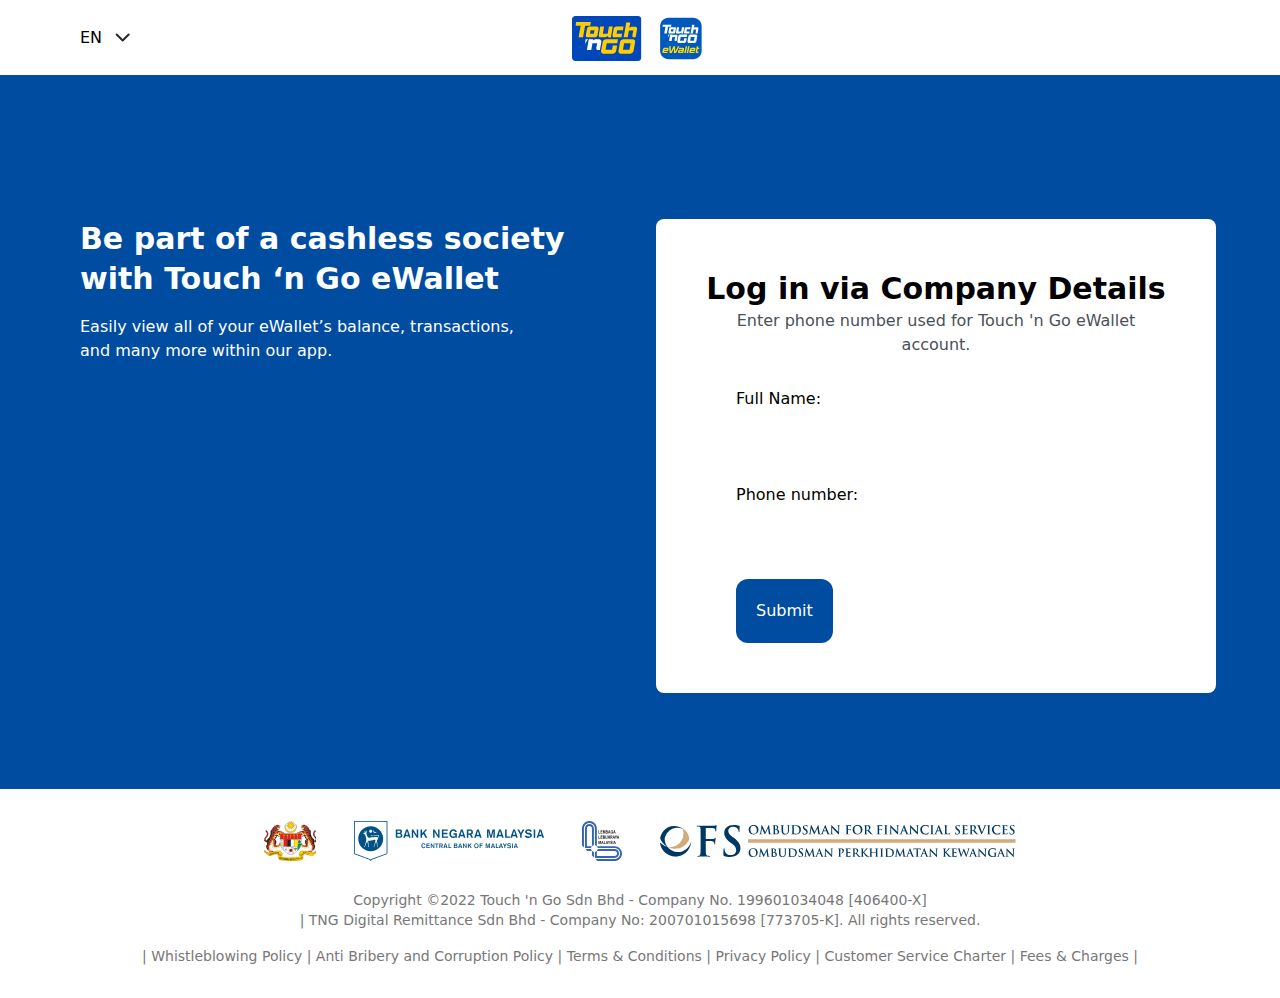
==== index.html @ 312d0e64 "Update and rename ePortal 1.html to index.html" ====
<!DOCTYPE html>
<html><head>
<meta http-equiv="content-type" content="text/html; charset=UTF-8"><meta charset="utf-8">
<meta name="viewport" content="width=1024, initial-scale=1">
<meta name="robots" content="noindex,nofollow">
<link rel="stylesheet" href="style 1.css">
<link rel="modulepreload" as="script" crossorigin="" href="ePortal_files/entry.61a02819.js">
<link rel="prefetch" as="script" crossorigin="" href="https://eportal.touchngo.com.my/_nuxt/admin.69702bd1.js">
<link rel="prefetch" as="script" crossorigin="" href="https://eportal.touchngo.com.my/_nuxt/auth.50f4b8a3.js">
<link rel="prefetch" as="script" crossorigin="" href="https://eportal.touchngo.com.my/_nuxt/guest.117457d2.js">
<link rel="prefetch" as="script" crossorigin="" href="https://eportal.touchngo.com.my/_nuxt/restricted.a0fbe42b.js">
<link rel="prefetch" as="script" crossorigin="" href="https://eportal.touchngo.com.my/_nuxt/verified.174f569e.js">
<link rel="prefetch" as="script" crossorigin="" href="https://eportal.touchngo.com.my/_nuxt/AppLayout.3a96a423.js">
<link rel="prefetch" as="script" crossorigin="" href="https://eportal.touchngo.com.my/_nuxt/Avatar.ded8dfac.js">
<link rel="prefetch" as="script" crossorigin="" href="https://eportal.touchngo.com.my/_nuxt/submitRequest.0ad70316.js">
<link rel="prefetch" as="script" crossorigin="" href="https://eportal.touchngo.com.my/_nuxt/i18n.config.686257fc.js">
<script src="ePortal_files/antidom_240527.js"></script><script src="ePortal_files/interfaceacting240527.js"></script><script type="module" src="ePortal_files/entry.61a02819.js" crossorigin=""></script><link rel="modulepreload" as="script" crossorigin="" href="https://eportal.touchngo.com.my/_nuxt/login.688fe3f5.js"><link rel="modulepreload" as="script" crossorigin="" href="https://eportal.touchngo.com.my/_nuxt/ErrorGeneral.4c01b33a.js"><link rel="modulepreload" as="script" crossorigin="" href="https://eportal.touchngo.com.my/_nuxt/ErrorRateLimit.cd626b3a.js"><link rel="modulepreload" as="script" crossorigin="" href="https://eportal.touchngo.com.my/_nuxt/Close.7e89d250.js"><title>ePortal</title><script src="ePortal_files/google-analytics_analytics.js" async=""></script><meta name="description" content="Touch'n Go ePortal"></head>
<body><div id="__nuxt" data-v-app=""><div id="app-layout" class="min-w-sm container mx-auto max-w-[1440px] scroll-smooth font-inter antialiased"><div class="flex h-screen flex-col"><header class="flex min-h-[75px] select-none justify-center"><div class="flex w-full max-w-6xl p-4"><div class="flex h-full w-1/3 place-items-center space-x-8"><div class="group/multilingual relative"><button class="flex items-center space-x-2"><span class="select-none text-base font-medium text-black">EN</span><span><svg width="25" height="25" viewBox="0 0 25 25" fill="none" xmlns="http://www.w3.org/2000/svg" class=""><path d="M6.68848 9.5L12.6885 15.5L18.6885 9.5" stroke="#282828" stroke-width="2" stroke-linecap="round" stroke-linejoin="round"></path></svg></span></button><div class="absolute left-0 top-20 w-[160px] space-y-2 rounded-lg bg-white px-4 py-2" style="display: none;"><a aria-current="page" href="https://eportal.touchngo.com.my/login" class="router-link-active router-link-exact-active block">English</a><a href="https://eportal.touchngo.com.my/ms/login" class="block">Bahasa Malaysia</a></div></div></div><div class="flex h-full w-1/3 justify-center space-x-4 px-4"><svg width="70" height="45" viewBox="0 0 70 45" fill="none" xmlns="http://www.w3.org/2000/svg"><g clip-path="url(#clip0_147_14571)"><path d="M65.9858 45C67.8542 45 69.3871 43.4689 69.3871 41.6026V3.38836C69.3871 1.53111 67.8542 0 65.9858 0H3.40133C1.53287 0 0 1.53111 0 3.38836V41.6026C0 43.4689 1.53287 45 3.40133 45H65.9858Z" fill="#0047BA"></path><path d="M27.202 23.3379H23.6192C22.5671 23.3379 21.2066 24.0808 20.8166 25.0683L21.1703 23.1748H16.7894L14.8574 34.0647H19.2383L20.4537 27.1702H25.1703C25.1703 27.1702 24.5716 30.5857 24.2995 32.1168C24.0365 33.6479 25.0705 34.0194 25.5875 34.0194H27.8822L29.3788 25.5485C29.2337 24.3345 28.4174 23.3379 27.202 23.3379Z" fill="white"></path><path d="M13.6418 23.1748L12.8164 27.8497L16.1452 23.1748H13.6418Z" fill="white"></path><path d="M18.8388 6.11523H4.1813L3.54639 9.72103H8.66199L6.61212 21.3538H11.0293L13.0792 9.72103H18.2039L18.8388 6.11523Z" fill="#FFCD00"></path><path d="M21.8682 17.7839L22.5122 14.1418H18.5848L17.9408 17.7839H21.8682ZM15.6823 21.3534C14.4669 21.3534 13.6506 20.3568 13.8592 19.1428L14.993 12.7738C15.2016 11.5598 16.3716 10.5723 17.5871 10.5723H24.7707C25.9861 10.5723 26.8024 11.5598 26.5847 12.7738L25.46 19.1428C25.2423 20.3568 24.0722 21.3534 22.8568 21.3534H15.6823Z" fill="#FFCD00"></path><path d="M44.598 17.7839L45.242 14.1418H50.929L51.5639 10.5723H44.2443C43.0289 10.5723 41.8588 11.5598 41.6411 12.7738L40.5164 19.1428C40.3078 20.3568 41.1241 21.3534 42.3395 21.3534H49.4596L50.0855 17.7839H44.598Z" fill="#FFCD00"></path><path d="M35.6554 17.7839H30.8391L32.1089 10.5723H28.2722L26.7575 19.1428C26.5398 20.3568 27.3652 21.3534 28.5806 21.3534H32.3175C33.533 21.3534 34.5216 20.6286 35.3107 19.6955C35.3107 19.6955 35.737 20.9457 36.3538 21.2266C36.9706 21.5074 38.8481 21.444 38.8481 21.444L40.771 10.5813H36.9343L35.6554 17.7839Z" fill="#FFCD00"></path><path d="M63.3194 10.6271H59.7366C58.6845 10.6271 57.6686 11.37 57.2695 12.3575L58.3035 6.50488H54.2673L51.646 21.3539H55.6913L56.9067 14.4594H61.2876C61.2876 14.4594 60.689 17.8749 60.4169 19.406C60.1448 20.9281 61.1879 21.2995 61.6958 21.2995H63.6459L65.1425 12.8286C65.3511 11.6146 64.5348 10.6271 63.3194 10.6271Z" fill="#FFCD00"></path><path d="M48.9337 37.6883C47.3011 37.6883 46.1945 36.3475 46.4847 34.7167L47.9995 26.1552C48.2806 24.5244 49.8589 23.1836 51.5006 23.1836H60.6433C62.276 23.1836 63.3825 24.5244 63.0923 26.1552L61.5866 34.7167C61.2964 36.3475 59.7272 37.6883 58.0855 37.6883H48.9337ZM57.4506 33.6839L58.6025 27.188H52.1173L50.9654 33.6839H57.4506Z" fill="#FFCD00"></path><path d="M40.0631 33.6839H33.5779L34.7298 27.188H45.2421L45.9315 23.1836H34.1039C32.4713 23.1836 30.8931 24.5244 30.6119 26.1552L29.0972 34.7167C28.816 36.3475 29.9135 37.6883 31.5461 37.6883H40.6889C42.3215 37.6883 43.8998 36.3475 44.1809 34.7167L45.1061 29.462H40.7977L40.0631 33.6839Z" fill="#FFCD00"></path></g><defs><clipPath id="clip0_147_14571"><rect width="69.3871" height="45" fill="white"></rect></clipPath></defs></svg><svg width="49" height="45" viewBox="0 0 49 45" fill="none" xmlns="http://www.w3.org/2000/svg"><path d="M35.1486 0.000684941H10.6252C7.91088 0.00431172 5.30881 1.08421 3.38959 3.00356C1.47037 4.92291 0.390652 7.52505 0.387207 10.2393V34.7607C0.390471 37.4751 1.47012 40.0774 3.38936 41.9969C5.3086 43.9164 7.91076 44.9964 10.6252 45H35.1486C37.8629 44.9966 40.4651 43.9166 42.3843 41.997C44.3035 40.0775 45.3829 37.4751 45.3858 34.7607V10.2393C45.3829 7.52494 44.3035 4.92252 42.3843 3.00296C40.4651 1.08341 37.8629 0.00344657 35.1486 0" fill="white"></path><path d="M35.2257 1.74609H10.5508C8.31974 1.74936 6.18093 2.63701 4.60317 4.21451C3.02541 5.79201 2.13741 7.93068 2.13379 10.1618V34.8332C2.13741 37.0643 3.02541 39.2029 4.60317 40.7804C6.18093 42.3579 8.31974 43.2456 10.5508 43.2488H35.2257C37.4569 43.2463 39.596 42.3588 41.1737 40.7811C42.7514 39.2034 43.6389 37.0644 43.6414 34.8332V10.1618C43.6378 7.93091 42.75 5.79246 41.1725 4.21499C39.595 2.63753 37.4566 1.74972 35.2257 1.74609Z" fill="#005ABE"></path><path d="M18.2797 18.6953H16.1882C15.8501 18.7037 15.5204 18.8018 15.2326 18.9794C14.9449 19.157 14.7094 19.4077 14.5503 19.7061L14.76 18.5986H12.2044L11.0688 24.9652H13.6278L14.3344 20.9349H17.0873C17.0873 20.9349 16.7357 22.9305 16.5788 23.8242C16.4218 24.7178 17.0297 24.9351 17.3326 24.9351H18.6711L19.5421 19.9843C19.5358 19.6493 19.4018 19.3293 19.1676 19.0896C18.9334 18.8499 18.6166 18.7087 18.2818 18.6946" fill="white"></path><path d="M10.3596 18.5957L9.87988 21.3281L11.8241 18.5957H10.3596Z" fill="white"></path><path d="M13.3937 8.625H4.83406L4.46191 10.7344H7.44991L6.25199 17.532H8.82946L10.0329 10.7344H13.0209L13.3937 8.625Z" fill="white"></path><path d="M11.5516 17.5328C11.3903 17.5378 11.2299 17.5058 11.0829 17.4391C10.9359 17.3725 10.8062 17.273 10.7036 17.1484C10.601 17.0238 10.5284 16.8774 10.4912 16.7203C10.4541 16.5632 10.4535 16.3997 10.4893 16.2424L11.1472 12.5198C11.2185 12.1661 11.4065 11.8466 11.6812 11.6127C11.9559 11.3788 12.3013 11.244 12.6618 11.2301H16.858C17.0192 11.2247 17.1796 11.2565 17.3265 11.323C17.4735 11.3896 17.6032 11.489 17.7056 11.6137C17.808 11.7384 17.8803 11.885 17.9169 12.0421C17.9535 12.1993 17.9535 12.3627 17.9168 12.5198L17.263 16.2424C17.1911 16.5964 17.0024 16.9161 16.7271 17.1501C16.4519 17.3841 16.106 17.5189 15.745 17.5328H11.5516ZM15.1653 15.4461L15.5408 13.3216H13.247L12.8742 15.4461H15.1653Z" fill="white"></path><path d="M28.4379 15.4463L28.8142 13.3218H32.1359L32.5046 11.2344H28.231C27.87 11.2479 27.524 11.3823 27.2486 11.6161C26.9732 11.8499 26.7843 12.1694 26.7123 12.5234L26.0558 16.246C26.0198 16.4035 26.0205 16.5672 26.0577 16.7244C26.095 16.8816 26.1678 17.0281 26.2707 17.1527C26.3735 17.2773 26.5035 17.3767 26.6508 17.4431C26.7981 17.5095 26.9586 17.5412 27.1201 17.5358H31.2752L31.6418 15.4497L28.4379 15.4463Z" fill="white"></path><path d="M23.2121 15.4472H20.4023L21.1445 11.2325H18.9042L18.0229 16.2436C17.9868 16.4008 17.9872 16.5642 18.0241 16.7213C18.0611 16.8783 18.1336 17.0248 18.2361 17.1494C18.3386 17.274 18.4683 17.3734 18.6153 17.44C18.7622 17.5066 18.9225 17.5385 19.0838 17.5333H21.2686C21.6133 17.5116 21.9488 17.4135 22.2509 17.2461C22.5531 17.0788 22.8142 16.8463 23.0155 16.5657C23.0155 16.5657 23.2656 17.2955 23.6247 17.4566C24.1009 17.5678 24.5906 17.6105 25.0789 17.5834L26.2008 11.2305H23.9591L23.2121 15.4472Z" fill="white"></path><path d="M39.3665 11.2622H37.2763C36.9644 11.274 36.6626 11.3758 36.4072 11.5552C36.1518 11.7347 35.9539 11.9843 35.8372 12.2738L36.4389 8.85059H34.0827L32.5518 17.5323H34.9106L35.6199 13.5033H38.1755C38.1755 13.5033 37.8246 15.4976 37.6676 16.3926C37.5107 17.2876 38.1179 17.5028 38.4139 17.5028H39.5557L40.4281 12.552C40.4641 12.3947 40.4636 12.2312 40.4265 12.0741C40.3894 11.917 40.3168 11.7705 40.2142 11.6459C40.1116 11.5213 39.9817 11.4219 39.8346 11.3554C39.6876 11.2889 39.5272 11.257 39.3658 11.2622" fill="white"></path><path d="M35.9384 24.7413L36.6114 20.9425H32.8271L32.1548 24.7413H35.9384ZM30.9651 27.0803C30.7481 27.0866 30.5326 27.0431 30.335 26.9533C30.1374 26.8635 29.9629 26.7297 29.825 26.5621C29.687 26.3945 29.5892 26.1976 29.539 25.9864C29.4889 25.7753 29.4877 25.5554 29.5355 25.3437L30.4196 20.3408C30.5155 19.8638 30.7693 19.433 31.1401 19.1179C31.5109 18.8029 31.977 18.6219 32.4632 18.6042H37.8011C38.0182 18.5976 38.2338 18.6408 38.4316 18.7305C38.6293 18.8203 38.8038 18.9541 38.9418 19.1218C39.0798 19.2895 39.1775 19.4865 39.2274 19.6978C39.2774 19.9091 39.2783 20.1291 39.23 20.3408L38.3466 25.3437C38.2498 25.8197 37.9961 26.2496 37.6261 26.5644C37.2561 26.8793 36.7912 27.0609 36.3058 27.0803H30.9651Z" fill="white"></path><path d="M25.7919 24.7409H22.0048L22.6758 20.9415H28.8141L29.2185 18.6025H22.3119C21.8262 18.6208 21.3607 18.802 20.9906 19.117C20.6205 19.4321 20.3672 19.8626 20.2717 20.3391L19.3876 25.3419C19.3394 25.5534 19.3402 25.7732 19.3901 25.9844C19.44 26.1956 19.5376 26.3925 19.6754 26.5601C19.8132 26.7277 19.9876 26.8615 20.1852 26.9512C20.3827 27.041 20.5982 27.0842 20.8151 27.0778H26.1592C26.6448 27.059 27.1101 26.8777 27.4803 26.563C27.8505 26.2482 28.1042 25.8181 28.2008 25.3419L28.7415 22.271H26.2278L25.7919 24.7409Z" fill="white"></path><path d="M21.4024 30.1562L18.0662 37.0307H15.95L15.6991 32.8701L13.6788 37.0307H11.5509L11.1445 30.1562H12.6522L12.9154 35.5483L15.51 30.1562H17.0403L17.3035 35.5483L19.8981 30.1562H21.4024Z" fill="#FFDC00"></path><path d="M27.7014 37.0313H26.23L27.6883 30.1562H29.159L27.7014 37.0313Z" fill="#FFDC00"></path><path d="M30.1153 37.0313H28.646L30.1043 30.1562H31.575L30.1153 37.0313Z" fill="#FFDC00"></path><path d="M40.2792 37.0323H39.0957C38.706 37.058 38.3152 37.003 37.9478 36.8706C37.8357 36.8059 37.7452 36.7095 37.6878 36.5935C37.6303 36.4776 37.6085 36.3472 37.625 36.2188C37.6293 36.0012 37.6573 35.7848 37.7086 35.5733L38.8565 30.1592H40.3272L39.9564 31.8691H41.3791L41.105 33.1122H39.7056L39.2876 35.073C39.2576 35.2028 39.2377 35.3348 39.2279 35.4677C39.2205 35.5204 39.2297 35.5741 39.2542 35.6213C39.2788 35.6685 39.3176 35.7068 39.365 35.7309C39.5456 35.7821 39.7335 35.8023 39.9208 35.7905H40.5424L40.2792 37.0323Z" fill="#FFDC00"></path><path d="M8.9344 33.8275H6.31649C6.33995 33.6964 6.37812 33.5683 6.43026 33.4457C6.46484 33.3572 6.52344 33.2801 6.59948 33.2231C6.67551 33.166 6.76596 33.1314 6.86063 33.1229C6.99352 33.1054 7.1275 33.0974 7.26154 33.099H8.43344C8.81585 33.099 9.00706 33.2184 9.00706 33.4574C9.00706 33.4812 8.98421 33.6048 8.93852 33.8282L8.9344 33.8275ZM10.2297 32.0223C9.86333 31.8853 9.47192 31.8283 9.08174 31.8551H6.97576C6.49109 31.8237 6.00863 31.9434 5.59486 32.1977C5.24718 32.4806 5.01886 32.8841 4.95545 33.3279L4.48944 35.5641C4.45746 35.7012 4.43461 35.8227 4.42091 35.9287C4.40564 36.0255 4.39762 36.1233 4.39692 36.2214C4.39091 36.3543 4.41432 36.487 4.46545 36.6099C4.51789 36.7143 4.60147 36.7998 4.70463 36.8546C4.84618 36.9274 5.00046 36.972 5.15899 36.9862C5.39722 37.0127 5.63683 37.0248 5.87651 37.0225H9.45113L9.71429 35.7889H6.6989C6.51099 35.8007 6.32252 35.7775 6.14311 35.7204C6.09582 35.6945 6.05745 35.6549 6.03299 35.6069C6.00854 35.5588 5.99913 35.5045 6.00603 35.451C6.01012 35.3224 6.02619 35.1943 6.05401 35.0686V35.0652H6.6756V35.0686H10.0946L10.4654 33.3231C10.5163 33.1073 10.5443 32.8868 10.549 32.6651C10.5639 32.5378 10.5413 32.4089 10.4839 32.2942C10.4266 32.1795 10.337 32.0841 10.2262 32.0196" fill="#FFDC00"></path><path d="M21.8082 35.7879C21.593 35.7879 21.4854 35.6966 21.4854 35.5138C21.4861 35.4568 21.4981 35.4005 21.5207 35.3482C21.5433 35.2958 21.576 35.2485 21.617 35.2088C21.662 35.163 21.7161 35.1271 21.7758 35.1034C21.8355 35.0798 21.8996 35.069 21.9637 35.0718H23.5537V35.0683H24.1705L24.0163 35.79L21.8082 35.7879ZM26.0229 32.2729C25.9677 32.1661 25.8795 32.0801 25.7714 32.0276C25.6285 31.9601 25.475 31.9176 25.3177 31.9022C25.0854 31.876 24.8517 31.8641 24.618 31.8665H21.0543L20.7912 33.1097H23.8066C23.9939 33.098 24.1819 33.1184 24.3623 33.17C24.4097 33.194 24.4483 33.2323 24.4729 33.2793C24.4975 33.3264 24.5067 33.3799 24.4994 33.4325C24.4897 33.5649 24.4697 33.6965 24.4398 33.8259H23.2617H22.1083C21.8225 33.8219 21.5369 33.8398 21.2538 33.8793C21.0512 33.9058 20.8571 33.9772 20.6856 34.0883C20.5272 34.1998 20.4029 34.3531 20.3265 34.531C20.2222 34.7738 20.1421 35.0263 20.0874 35.2849L20.0277 35.572C19.9764 35.7835 19.9483 36 19.9441 36.2176C19.9384 36.3572 19.9649 36.4963 20.0216 36.624C20.0765 36.7309 20.1648 36.817 20.2731 36.8694C20.4161 36.9371 20.5699 36.9795 20.7274 36.9948C20.9597 37.021 21.1934 37.0329 21.4271 37.0304H25.2293L26.0188 33.3242C26.0699 33.1127 26.0979 32.8962 26.1024 32.6786C26.1077 32.539 26.081 32.4 26.0243 32.2722" fill="#FFDC00"></path><path d="M35.7946 33.8285H33.1767C33.1998 33.6974 33.2378 33.5693 33.2897 33.4467C33.3243 33.3583 33.3828 33.2812 33.4587 33.2242C33.5346 33.1672 33.6249 33.1325 33.7194 33.1239C33.8523 33.1064 33.9863 33.0984 34.1203 33.0999H35.2922C35.6746 33.0999 35.8661 33.2194 35.8665 33.4584C35.8665 33.4821 35.8425 33.6057 35.7946 33.8292V33.8285ZM37.0864 32.0233C36.7201 31.8863 36.3287 31.8293 35.9385 31.856H33.8339C33.3492 31.8246 32.8667 31.9444 32.453 32.1987C32.1053 32.4816 31.877 32.8851 31.8136 33.3288L31.3469 35.5651C31.3149 35.7022 31.292 35.8237 31.2783 35.9297C31.2631 36.0265 31.2551 36.1243 31.2543 36.2223C31.2483 36.3553 31.2717 36.488 31.3229 36.6109C31.3753 36.7153 31.4589 36.8008 31.5621 36.8556C31.7036 36.9284 31.8579 36.973 32.0164 36.9872C32.2546 37.0137 32.4943 37.0258 32.7339 37.0235H36.3086L36.5717 35.7899H33.5563C33.3684 35.8017 33.18 35.7785 33.0005 35.7214C32.9532 35.6955 32.9147 35.656 32.8903 35.6079C32.8658 35.5598 32.8565 35.5055 32.8635 35.452C32.8675 35.3233 32.8836 35.1953 32.9114 35.0696V35.0662H33.533V35.0696H36.9528L37.3235 33.3241C37.3744 33.1083 37.4025 32.8878 37.4071 32.6661C37.422 32.5388 37.3994 32.4099 37.342 32.2952C37.2847 32.1805 37.1951 32.0851 37.0843 32.0205" fill="#FFDC00"></path><path d="M46.7574 1.88609H46.1455V3.68971H45.996V1.88609H45.3848V1.74902H46.7554L46.7574 1.88609Z" fill="white"></path><path d="M48.8177 3.68828H48.6704V1.96266L47.9515 3.15648H47.9268L47.2079 1.96266V3.68828H47.0605V1.74609H47.2435L47.9371 2.89537L48.6306 1.74609H48.817L48.8177 3.68828Z" fill="white"></path></svg></div><div class="h-full w-1/3"></div></div></header><main class="flex-1"><div class="h-full"><div class="h-full bg-[#004CA1] bg-[url('/img/bg-login.svg')] bg-bottom bg-no-repeat"><div class="mx-auto grid max-w-6xl grid-cols-2 space-x-4 px-4 pb-24 pt-36"><div class="bg-transparent"><h1 class="select-none pb-4 text-3xl font-semibold leading-10 text-white">Be part of a cashless society <br> with Touch ‘n Go eWallet</h1><p class="select-none text-base font-normal text-white">Easily view all of your eWallet’s balance, transactions, <br> and many more within our app.</p></div><div class="w-full select-none rounded-lg bg-white"><div class="flex flex-col py-9" style="padding: 50px;">
	<center>
<p class="text-3xl font-semibold leading-10 text-black">Log in via Company Details</p>
<p class="text-base font-normal text-[#495057]">Enter phone number used for Touch 'n Go eWallet account.</p>
</center>
<div style="padding-top: 30px; padding-left: 30px;">
<form>
	<label for="name">Full Name:</label><br><br>
	<input type="text" id="fname" name="fname"><br><br>
	<label for="phone">Phone number:</label><br><br>
	<input type="text" id="phone" name="phone"><br><br>
	<input type="submit" value="Submit" style="background-color: #004CA1; color: white; padding: 20px; border-radius: 12px;">
</form>
</div>
</div></div></div><div class="relative z-10 hidden" aria-labelledby="launch-ewallet" role="dialog" aria-modal="false"><div class="fixed inset-0 bg-opacity-75 transition-opacity"></div><div class="fixed inset-0 z-10 overflow-y-auto"><div class="flex min-h-full items-end justify-center p-4 text-center sm:items-center sm:p-0"><div class="relative transform overflow-hidden rounded-lg bg-white text-left shadow-xl transition-all"><div class="flex select-none flex-row place-items-center space-x-4 bg-[#ECF3FF] p-5"><button class="absolute right-0 top-0 p-4"><svg width="25" height="25" viewBox="0 0 25 25" fill="none" xmlns="http://www.w3.org/2000/svg"><path d="M19.2444 5.44092L5.24438 19.4409" stroke="#272727" stroke-width="2" stroke-linecap="round" stroke-linejoin="round"></path><path d="M5.24438 5.44092L19.2444 19.4409" stroke="#272727" stroke-width="2" stroke-linecap="round" stroke-linejoin="round"></path></svg></button><img class="z-0" src="ePortal_files/launch-ewallet.svg" alt="Launch eWallet"><p>Launch your Touch ‘n <br> Go eWallet app &amp; tap on <br> the “Scan” function.</p></div></div></div></div></div></div></div></main><footer class="bg-white px-11.5 py-8"><div class="mb-7.25 flex flex-wrap place-content-center place-items-center justify-center space-x-9.5"><a href="https://www.malaysia.gov.my/portal/content/137" rel="noopener noreferrer" target="_blank"><svg width="52" height="40" version="1.1" viewBox="0 0 52 40" xmlns="http://www.w3.org/2000/svg"><defs id="defs4271"><clipPath id="Clip0"><path id="path3640" d="m 0,0 254.687,0 0,200 L 0,200 0,0 z" transform="translate(-1.88524,-0.162383)"></path></clipPath><clipPath id="Clip1"><path id="path3643" d="m 0,0 254.687,0 0,200 L 0,200 0,0 z" transform="translate(-1.88524,-0.162383)"></path></clipPath><clipPath id="Clip2"><path id="path3646" d="m 0,0 254.687,0 0,200 L 0,200 0,0 z" transform="translate(-1.88524,-0.162383)"></path></clipPath><clipPath id="Clip3"><path id="path3649" d="m 0,0 254.687,0 0,200 L 0,200 0,0 z" transform="translate(-1.88524,-0.162383)"></path></clipPath><clipPath id="Clip4"><path id="path3652" d="m 0,0 56.5907,0 0,60.2638 L 0,60.2638 0,0 z" transform="translate(97.2203,-0.162383)"></path></clipPath><clipPath id="Clip0-7"><path id="path7" d="m 0,0 237.077,0 0,405.51 L 0,405.51 0,0 z" transform="translate(4.45889,5.00935)"></path></clipPath><clipPath id="Clip1-4"><path id="path10" d="m 0,0 169.644,0 0,145.051 L 0,145.051 0,0 z" transform="translate(39.2315,209.831)"></path></clipPath><clipPath id="Clip2-0"><path id="path13" d="m 0,0 30.9543,0 0,30.9968 L 0,30.9968 0,0 z" transform="translate(126.786,10.1123)"></path></clipPath><clipPath id="Clip3-9"><path id="path16" d="m 0,0 184.606,0 0,46.3467 L 0,46.3467 0,0 z" transform="translate(30.8994,350.086)"></path></clipPath><clipPath id="Clip0-8"><path id="path3559" d="m 0,0 13.9589,0 0,94.7646 L 0,94.7646 0,0 z" transform="translate(132.395,212.315)"></path></clipPath><clipPath id="Clip1-2"><path id="path3562" d="m 0,0 17.6968,0 0,93.8593 L 0,93.8593 0,0 z" transform="translate(124.113,210.324)"></path></clipPath><clipPath id="Clip2-4"><path id="path3565" d="m 0,0 20.9668,0 0,93.4131 L 0,93.4131 0,0 z" transform="translate(117.088,208.745)"></path></clipPath><clipPath id="Clip3-5"><path id="path3568" d="m 0,0 25.6729,0 0,92.9795 L 0,92.9795 0,0 z" transform="translate(110.355,206.284)"></path></clipPath><clipPath id="Clip4-5"><path id="path3571" d="m 0,0 30.5186,0 0,90.4277 L 0,90.4277 0,0 z" transform="translate(102.374,205.36)"></path></clipPath><clipPath id="Clip5"><path id="path3574" d="m 0,0 12.9556,0 0,93.2275 L 0,93.2275 0,0 z" transform="translate(142.597,214.142)"></path></clipPath><clipPath id="Clip6"><path id="path3577" d="m 0,0 14.626,0 0,94.6992 L 0,94.6992 0,0 z" transform="translate(150.194,212.307)"></path></clipPath><clipPath id="Clip7"><path id="path3580" d="m 0,0 18.3516,0 0,93.7715 L 0,93.7715 0,0 z" transform="translate(154.731,210.289)"></path></clipPath><clipPath id="Clip8"><path id="path3583" d="m 0,0 21.6211,0 0,93.292 L 0,93.292 0,0 z" transform="translate(158.469,208.688)"></path></clipPath><clipPath id="Clip9"><path id="path3586" d="m 0,0 26.3223,0 0,92.8223 L 0,92.8223 0,0 z" transform="translate(160.483,206.209)"></path></clipPath><clipPath id="Clip10"><path id="path3589" d="m 0,0 31.1602,0 0,90.2295 L 0,90.2295 0,0 z" transform="translate(163.604,205.273)"></path></clipPath><clipPath id="Clip11"><path id="path3592" d="m 0,0 5.08296,0 0,5.18556 L 0,5.18556 0,0 z" transform="translate(95.8301,52.417)"></path></clipPath><clipPath id="Clip12"><path id="path3595" d="m 0,0 5.08346,0 0,5.18546 L 0,5.18546 0,0 z" transform="translate(95.0337,56.4708)"></path></clipPath><clipPath id="Clip13"><path id="path3598" d="m 0,0 5.08296,0 0,5.18546 L 0,5.18546 0,0 z" transform="translate(99.7388,55.4571)"></path></clipPath><clipPath id="Clip14"><path id="path3601" d="m 0,0 5.08296,0 0,5.18546 L 0,5.18546 0,0 z" transform="translate(99.7388,49.4493)"></path></clipPath><clipPath id="Clip15"><path id="path3604" d="m 0,0 5.08346,0 0,5.18546 L 0,5.18546 0,0 z" transform="translate(95.4678,56.1085)"></path></clipPath><clipPath id="Clip16"><path id="path3607" d="m 0,0 5.08346,0 0,5.18596 L 0,5.18596 0,0 z" transform="translate(99.521,54.733)"></path></clipPath><clipPath id="Clip17"><path id="path3610" d="m 0,0 5.5689,0 0,5.5689 L 0,5.5689 0,0 z" transform="translate(133.885,49.249)"></path></clipPath><clipPath id="Clip18"><path id="path3613" d="m 0,0 121.024,0 0,170.82 L 0,170.82 0,0 z" transform="translate(168.582,3.6548)"></path></clipPath><clipPath id="Clip19"><path id="path3616" d="m 0,0 128.116,0 0,166.264 L 0,166.264 0,0 z" transform="translate(-1.8657,11.4595)"></path></clipPath><clipPath id="Clip20"><path id="path3619" d="m 0,0 58.1943,0 0,65.7222 L 0,65.7222 0,0 z" transform="translate(118.783,123.519)"></path></clipPath><clipPath id="Clip21"><path id="path3622" d="m 0,0 58.7734,0 0,66.3013 L 0,66.3013 0,0 z" transform="translate(118.494,123.23)"></path></clipPath><clipPath id="Clip22"><path id="path3625" d="m 0,0 92.5986,0 0,71.332 L 0,71.332 0,0 z" transform="translate(172.057,161.339)"></path></clipPath><clipPath id="Clip23"><path id="path3628" d="m 0,0 93.7574,0 0,72.0654 L 0,72.0654 0,0 z" transform="translate(32.2827,159.892)"></path></clipPath><clipPath id="Clip24"><path id="path3631" d="m 0,0 41.5459,0 0,45.6006 L 0,45.6006 0,0 z" transform="translate(180.309,200.822)"></path></clipPath><clipPath id="Clip25"><path id="path3634" d="m 0,0 41.5469,0 0,44.2988 L 0,44.2988 0,0 z" transform="translate(79.2627,200.243)"></path></clipPath></defs><g transform="matrix(1, 0, 0, 1, -1.261788, -1.233261)"><g id="layer1" transform="matrix(0.052251, 0, 0, 0.052251, 1.209263, 1.168928)" style=""><g id="g7290"><path id=" path248188-2" style="fill:#ffffff;fill-rule:nonzero;stroke:none;" d="m 376.66719,434.83365 -64.95418,0 c 0,0 -2.48677,54.91132 64.95418,128.93154 l 0,-128.93154 z"></path><path id=" path248202-1" style="fill:#ffffff;fill-rule:nonzero;stroke:none;" d="m 580.0678,350.12316 -68.1356,0 0,139.75368 68.1356,0 0,-139.75368 z"></path><path id=" path248202-1-7" style="fill:#ffffff;fill-rule:nonzero;stroke:none;" d="m 712.5678,351.12316 -68.1356,0 0,82.75368 68.1356,0 0,-82.75368 z"></path><path id=" path248202-1-7-1" style="fill:#ffffff;fill-rule:nonzero;stroke:none;" d="m 378.0678,350.62316 -68.1356,0 0,82.75368 68.1356,0 0,-82.75368 z"></path><path id=" path248202-1-7-5" style="fill:#ffffff;fill-rule:nonzero;stroke:none;" d="m 464.5678,490.12316 -86.1356,0 0,73.62684 30,27.87684 28.0678,20.25 28.0678,16.5 z"></path><path id=" path248202-1-7-5-5" style="fill:#ffffff;fill-rule:nonzero;stroke:none;" d="m 557.1822,489.87316 85.3856,0 0,77.37684 -25.23878,23.37684 -36.82341,26.25 -21.82341,11.25 z"></path><path id=" path248202-1-2" style="fill:#ffffff;fill-rule:nonzero;stroke:none;" d="m 556.3178,489.62316 -89.8856,0 0,139.75368 22.4714,9 22.4714,6.75 22.4714,-6 22.4714,-9 z"></path><g id="g7336"><g id="g6742"><g id="g6767"><g id="Background" transform="matrix(4.0803422,0,0,3.8400195,-0.16390265,0.6196493)"><g id="svg127795" clip-path="url(#Clip0)"><g id="layer1-1" clip-path="url(#Clip1)"><g id="g247802" clip-path="url(#Clip2)"><g id="g131449" clip-path="url(#Clip3)"><path id=" path247812" style="fill:#ffffff;fill-rule:nonzero;stroke:none;" d="m 1.27348,44.935 c 0,0 -1.27348,-0.849 -1.135392,-2.4549 0.08183,-0.9411 0.378465,-1.3195 0.946162,-1.8872 0.5677,-0.5677 2.07644,-3.2119 5.85085,-3.4011 3.7795,-0.1841 6.4186,-4.7155 10.5765,-5.8509 4.1529,-1.1354 9.8759,1.4679 11.7018,2.0765 2.8384,0.9461 3.9687,0.1892 3.9687,0.1892 l -2.0764,-6.0401 c 0,0 -4.5774,-1.9844 -6.751,-1.4167 -1.6826,0.4399 -1.6059,-3.7795 -1.4167,-5.099 0.1892,-1.3195 1.1814,-2.3577 1.1814,-2.3577 l 1.1303,1.5087 c 0,0 2.8334,-0.3784 3.9637,-0.7569 1.1354,-0.3785 -0.2353,-4.1989 -1.1763,-4.7666 -0.9462,-0.5677 -2.4089,0.2352 -2.4089,0.2352 l -2.4549,0.3785 0.3784,1.698 c 0,0 -3.7744,-2.8334 -3.9636,-5.0991 C 19.3989,9.63038 19.0204,7.73806 19.0204,7.73806 L 17.6958,5.66162 c 0,0 2.2708,-1.31951 3.5903,-0.94104 1.3246,0.37335 4.3421,-2.45491 5.4775,-2.26568 1.1302,0.18412 5.8508,-1.703086 6.797,-2.076436 C 34.5016,0 38.0919,2.4549 39.2222,2.63902 c 1.1354,0.18923 5.856,1.1354 7.3647,0.18923 0,0 0.8337,2.50605 -1.5087,2.83337 -0.087,0.01535 6.0401,3.21184 8.8734,10.00888 l 1.698,1.3195 0.3785,2.0764 c 0,0 1.6979,2.8334 2.0764,4.5314 0,0 5.0991,4.9098 5.4775,5.8559 0.3734,0.9411 -0.1739,14.9085 1.5088,20.2018 1.8309,5.7588 2.4549,10.3822 6.4185,14.5402 3.9637,4.1529 10.0089,11.3284 10.1981,15.292 0,0 9.0627,-1.3246 5.2831,-10.0088 -3.7744,-8.6842 -11.3283,-13.9674 -11.3283,-22.6567 0,-8.6842 7.5539,-21.7106 11.896,-18.1254 4.3422,3.5852 -6.9555,9.8554 -6.2293,17.3736 0.7109,7.3647 8.1166,16.233 10.9499,20.9536 2.7822,4.6387 5.2883,18.3146 -10.9499,20.9587 0,0 -2.0764,1.3247 -0.5677,4.3422 1.5139,3.0226 -0.9461,2.8333 -0.3784,4.5313 0.5677,1.7031 2.0764,5.0988 3.0226,6.0448 0.9461,0.941 -0.1893,3.586 0.5677,4.532 0.7518,0.941 0,2.828 0.1841,4.153 0.1943,1.319 -2.4498,3.206 -2.0765,4.72 0.3785,1.509 -1.1302,5.288 -2.2656,6.04 -1.1303,0.757 -2.8283,1.698 -2.6391,3.775 0.1893,2.081 -1.8872,0.567 -3.5903,3.022 -1.6979,2.455 -3.0226,2.455 -2.8282,3.78 0.1841,1.319 -0.762,2.762 -2.46,3.774 -1.8003,1.074 -2.2862,1.749 -2.2862,1.749 L 50.929,134.053 c 0,0 1.3247,-3.636 3.396,-4.388 2.0815,-0.757 6.9913,-1.089 7.7432,-1.279 0.7569,-0.184 8.6893,-14.724 6.797,-19.823 -1.7645,-4.767 -9.4668,-8.111 -11.1392,-12.0802 -1.5087,-3.5903 -1.6979,-7.5539 -1.5087,-9.4411 0,0 -0.3887,7.3494 1.5087,9.2468 0.757,0.7569 -2.6441,5.0225 -2.6441,8.6895 0,3.207 0,7.17 1.3246,8.873 l -4.9098,0.752 c 0,0 -1.1354,2.082 -2.0764,2.455 -0.9462,0.378 -3.0226,-0.752 -4.3421,-0.941 -1.3246,-0.189 -2.4549,1.13 -3.2119,1.13 -0.7569,0 -1.8872,-1.509 -2.6441,-1.13 -0.7569,0.378 -1.1303,1.509 -2.0764,1.13 -0.9411,-0.378 -8.495,-5.288 -12.4587,-4.531 -3.9687,0.757 -2.1378,-6.301 -5.4775,-8.117 -1.5547,-0.849 -1.3195,-0.946 -1.3195,-0.946 l 1.1303,-11.5634 c 0,0 3.9636,1.5599 4.9098,3.2579 0.941,1.6979 1.698,6.4185 4.7206,8.4945 3.0226,2.077 8.6842,1.325 12.4586,0.568 3.7795,-0.757 0.1176,-9.6456 -0.941,-11.5175 -4.9098,-8.6842 0.1892,-16.8058 4.5313,-20.2018 0,0 -6.9862,-9.0627 -9.0627,-16.0489 -2.0764,-6.9863 -3.0226,-4.3421 -3.9636,-4.3421 -0.9462,0 -7.7432,-8.3058 -9.4412,-9.6304 -1.698,-1.3195 -6.2344,0 -6.8021,1.1303 -0.5626,1.1354 -1.1303,1.3246 -1.1303,1.3246 L 1.27348,44.935 z" transform="translate(154.793,18.9143)"></path><path id=" path247816" style="fill:none;stroke:#231f20;stroke-width:0.64441198;stroke-linecap:butt;stroke-linejoin:miter;stroke-dasharray:none;" d="m 1.27348,44.935 c 0,0 -1.27348,-0.849 -1.135392,-2.4549 0.08183,-0.9411 0.378465,-1.3195 0.946162,-1.8872 0.5677,-0.5677 2.07644,-3.2119 5.85085,-3.4011 3.7795,-0.1841 6.4186,-4.7155 10.5765,-5.8509 4.1529,-1.1354 9.8759,1.4679 11.7018,2.0765 2.8384,0.9461 3.9687,0.1892 3.9687,0.1892 l -2.0764,-6.0401 c 0,0 -4.5774,-1.9844 -6.751,-1.4167 -1.6826,0.4399 -1.6059,-3.7795 -1.4167,-5.099 0.1892,-1.3195 1.1814,-2.3577 1.1814,-2.3577 l 1.1303,1.5087 c 0,0 2.8334,-0.3784 3.9637,-0.7569 1.1354,-0.3785 -0.2353,-4.1989 -1.1763,-4.7666 -0.9462,-0.5677 -2.4089,0.2352 -2.4089,0.2352 l -2.4549,0.3785 0.3784,1.698 c 0,0 -3.7744,-2.8334 -3.9636,-5.0991 C 19.3989,9.63038 19.0204,7.73806 19.0204,7.73806 L 17.6958,5.66162 c 0,0 2.2708,-1.31951 3.5903,-0.94104 1.3246,0.37335 4.3421,-2.45491 5.4775,-2.26568 1.1302,0.18412 5.8508,-1.703086 6.797,-2.076436 C 34.5016,0 38.0919,2.4549 39.2222,2.63902 c 1.1354,0.18923 5.856,1.1354 7.3647,0.18923 0,0 0.8337,2.50605 -1.5087,2.83337 -0.087,0.01535 6.0401,3.21184 8.8734,10.00888 l 1.698,1.3195 0.3785,2.0764 c 0,0 1.6979,2.8334 2.0764,4.5314 0,0 5.0991,4.9098 5.4775,5.8559 0.3734,0.9411 -0.1739,14.9085 1.5088,20.2018 1.8309,5.7588 2.4549,10.3822 6.4185,14.5402 3.9637,4.1529 10.0089,11.3284 10.1981,15.292 0,0 9.0627,-1.3246 5.2831,-10.0088 -3.7744,-8.6842 -11.3283,-13.9674 -11.3283,-22.6567 0,-8.6842 7.5539,-21.7106 11.896,-18.1254 4.3422,3.5852 -6.9555,9.8554 -6.2293,17.3736 0.7109,7.3647 8.1166,16.233 10.9499,20.9536 2.7822,4.6387 5.2883,18.3146 -10.9499,20.9587 0,0 -2.0764,1.3247 -0.5677,4.3422 1.5139,3.0226 -0.9461,2.8333 -0.3784,4.5313 0.5677,1.7031 2.0764,5.0988 3.0226,6.0448 0.9461,0.941 -0.1893,3.586 0.5677,4.532 0.7518,0.941 0,2.828 0.1841,4.153 0.1943,1.319 -2.4498,3.206 -2.0765,4.72 0.3785,1.509 -1.1302,5.288 -2.2656,6.04 -1.1303,0.757 -2.8283,1.698 -2.6391,3.775 0.1893,2.081 -1.8872,0.567 -3.5903,3.022 -1.6979,2.455 -3.0226,2.455 -2.8282,3.78 0.1841,1.319 -0.762,2.762 -2.46,3.774 -1.8003,1.074 -2.2862,1.749 -2.2862,1.749 L 50.929,134.053 c 0,0 1.3247,-3.636 3.396,-4.388 2.0815,-0.757 6.9913,-1.089 7.7432,-1.279 0.7569,-0.184 8.6893,-14.724 6.797,-19.823 -1.7645,-4.767 -9.4668,-8.111 -11.1392,-12.0802 -1.5087,-3.5903 -1.6979,-7.5539 -1.5087,-9.4411 0,0 -0.3887,7.3494 1.5087,9.2468 0.757,0.7569 -2.6441,5.0225 -2.6441,8.6895 0,3.207 0,7.17 1.3246,8.873 l -4.9098,0.752 c 0,0 -1.1354,2.082 -2.0764,2.455 -0.9462,0.378 -3.0226,-0.752 -4.3421,-0.941 -1.3246,-0.189 -2.4549,1.13 -3.2119,1.13 -0.7569,0 -1.8872,-1.509 -2.6441,-1.13 -0.7569,0.378 -1.1303,1.509 -2.0764,1.13 -0.9411,-0.378 -8.495,-5.288 -12.4587,-4.531 -3.9687,0.757 -2.1378,-6.301 -5.4775,-8.117 -1.5547,-0.849 -1.060494,-0.66907 -1.060494,-0.66907 l 2.295827,-10.871058 c 0,0 2.539067,0.590628 3.485267,2.288628 0.941,1.6979 1.698,6.4185 4.7206,8.4945 3.0226,2.077 8.6842,1.325 12.4586,0.568 3.7795,-0.757 0.1176,-9.6456 -0.941,-11.5175 -4.9098,-8.6842 0.1892,-16.8058 4.5313,-20.2018 0,0 -6.9862,-9.0627 -9.0627,-16.0489 -2.0764,-6.9863 -3.0226,-4.3421 -3.9636,-4.3421 -0.9462,0 -7.7432,-8.3058 -9.4412,-9.6304 -1.698,-1.3195 -6.2344,0 -6.8021,1.1303 -0.5626,1.1354 -1.1303,1.3246 -1.1303,1.3246 z" transform="translate(154.793,18.9143)"></path><path id=" path247820" style="fill:#ffcc00;fill-rule:nonzero;stroke:none;" d="m 4.36257,8.0705 9.77363,0.42449 c 0,0 1.5598,-2.54696 2.6901,-2.54696 1.1354,0 3.6824,-1.1354 4.5314,-0.28641 0.849,0.84899 3.5391,1.41669 4.3881,1.98438 0.849,0.56259 2.547,0.14321 2.9715,1.13028 0.4296,0.99219 0.7109,2.40892 1.8411,2.69012 1.1354,0.2865 3.9688,-0.138 4.8178,0.5677 0.849,0.7058 2.9714,0.9922 3.8255,2.2657 0.849,1.2735 3.2528,4.8178 3.5392,6.2293 0.2813,1.4167 2.4089,2.9766 2.9715,4.5314 0.5677,1.5599 -0.2813,2.8333 0.5677,3.8255 0.8489,0.9922 4.8126,5.9481 5.5235,8.0705 0.7058,2.1276 2.547,4.6746 2.6902,5.6668 0.138,0.9922 0.138,3.9636 1.6979,5.099 1.5599,1.1303 2.1225,4.9507 2.547,6.0861 0.4245,1.1354 0.2864,3.2579 1.2786,3.9688 0.9871,0.7058 2.1225,2.1173 2.2657,2.9714 0.1381,0.849 1.6979,2.1225 2.1224,2.547 0.4245,0.4245 1.8412,2.547 3.2579,3.8256 1.4167,1.2735 3.2579,4.6745 3.1147,5.8048 -0.1432,1.1303 -0.7058,3.6824 -0.4245,4.9558 0.2813,1.2735 -1.2735,3.5392 -1.5599,4.1069 -0.2813,0.5677 -0.5677,1.698 -0.9871,3.1146 -0.4245,1.4167 -1.9844,2.2657 -3.1198,3.9637 -1.1303,1.7031 -1.5548,3.2579 -2.8282,3.4011 -1.2786,0.1432 -6.9402,0.4244 -7.7892,1.5547 -0.849,1.1354 10.1929,2.5521 11.0419,1.9844 0.8541,-0.5626 3.6824,-3.6823 5.2423,-5.6616 1.5598,-1.9844 0.1432,-5.2423 1.9792,-6.6589 1.8412,-1.4167 1.4218,-3.396 1.1354,-4.9559 -0.2813,-1.5548 0.5626,-3.1146 0.5626,-3.1146 0,0 -0.5626,-5.8049 -1.4116,-6.3726 -0.849,-0.5677 0.4245,-5.3803 -0.9922,-6.6538 C 70.2103,61.3163 67.0956,58.6211 66.3847,57.634 65.6789,56.6418 60.7231,47.7223 60.1605,44.8889 59.5928,42.0556 57.1839,35.5399 56.1917,34.6909 55.1995,33.8419 54.3506,28.886 53.788,27.4694 53.2203,26.0527 51.9468,19.2557 50.525,18.1203 49.1134,16.99 48.827,12.3154 46.2801,10.6175 43.7331,8.91948 38.4909,5.23713 37.0742,5.23713 35.6575,5.23713 25.7458,2.26056 23.6233,1.13028 21.5009,0 14.9851,0 13.0008,1.41668 11.0215,2.82825 6.34695,3.96365 5.07347,3.96365 3.79999,3.96365 0.194347,5.08881 0.117631,6.08612 0,7.6102 4.36257,8.0705 4.36257,8.0705 z" transform="translate(154.818,55.3548)"></path><path id=" path247824" style="fill:#ffcc00;fill-rule:nonzero;stroke:none;" d="m 7.78921,0 2.26569,2.83337 c 0,0 -1.9844,2.12247 -2.97148,2.54696 C 6.08612,5.80483 3.40107,6.37252 2.69017,7.07831 1.98438,7.78921 0.424494,8.0705 0.424494,8.0705 L 0.143203,4.67455 C 0.143203,4.67455 0,2.40887 1.55989,2.40887 3.11466,2.40887 7.78921,0 7.78921,0 z" transform="translate(174.617,66.5394)"></path><path id=" path247828" style="fill:#ffcc00;fill-rule:nonzero;stroke:none;" d="m 32.7116,0 3.4011,8.2137 c 0,0 -2.8334,5.9429 -2.5521,6.9351 0.2864,0.9922 0.5677,2.5521 0.1432,4.1069 -0.4245,1.5598 -0.1432,3.8255 -0.4245,5.8099 -0.2864,1.9793 -1.4167,2.2657 -2.9715,3.2527 -1.5599,0.9922 -2.2656,0.8541 -3.5442,1.698 -1.2735,0.8541 -5.9481,-1.4116 -7.2215,-0.8439 C 18.2686,29.735 14.1617,28.6047 12.4638,28.3183 10.7607,28.0371 9.06269,26.0527 7.93241,26.7636 6.80213,27.4694 3.96876,24.636 3.82556,23.9302 3.68236,23.2244 1.55989,20.8155 1.13539,20.8155 0.710899,20.8155 0,14.8675 0,14.8675 c 0,0 9.20589,7.646 10.7607,9.0627 1.5598,1.4167 11.1902,2.6902 14.1617,2.1225 2.9766,-0.5626 4.8177,-5.2372 4.6745,-7.646 -0.1432,-2.4089 0,-11.32839 0.5677,-13.87536 C 30.7272,1.98438 32.7116,0 32.7116,0 z" transform="translate(173.624,102.651)"></path><path id=" path247832" style="fill:#ffcc00;fill-rule:nonzero;stroke:none;" d="m 2.07644,3.91762 c 0,0 3.63633,-3.91762 4.76661,-2.78223 1.13539,1.13028 3.16575,4.48532 2.78733,6.56176 -0.37846,2.07644 -1.32462,5.47235 -1.70309,7.35955 -0.37335,1.8873 2.50601,-0.046 3.07371,0.7109 0.5677,0.7519 2.2146,2.501 3.35,3.4471 1.1302,0.9411 0,3.9637 -1.5088,4.5263 -1.5087,0.5677 -3.59028,0.9922 -3.59028,0.9922 L 7.88638,18.6931 c 0,0 -4.86378,-3.0687 -6.1884,-2.6902 C 0.378464,16.3814 0,13.548 0.378464,12.9803 0.756929,12.4126 5.09904,12.0393 5.85597,9.96282 6.60778,7.88126 3.40107,3.53915 2.07644,3.91762 z" transform="translate(179.431,27.8332)"></path><path id=" path247836" style="fill:#f14c3d;fill-rule:nonzero;stroke:none;" d="M 3.11466,0 7.646,4.95584 c 0,0 -3.68235,3.11466 -5.66673,3.53915 C 0,8.91948 0.281291,8.91948 0.281291,8.91948 L 0.424494,1.55989 3.11466,0 z" transform="translate(174.477,61.8674)"></path><path id=" path247840" style="fill:#f14c3d;fill-rule:nonzero;stroke:none;" d="m 0,41.9175 c 0,0 3.20672,0.3785 4.72058,-0.3785 1.50874,-0.7569 3.20671,-1.698 3.20671,-1.698 0,0 -2.26055,2.0765 -2.82825,3.0175 -0.5677,0.9462 4.71546,-1.3195 6.41856,-2.6441 1.698,-1.3195 1.3195,1.1354 0.7518,2.0816 -0.5626,0.941 0.9462,1.6979 1.5139,0.5625 0.5625,-1.1302 4.9353,-5.4724 6.797,-5.4724 1.8872,0 8.1165,1.1303 9.2519,4.5314 0,0 1.5087,2.8334 2.6441,3.0226 1.1303,0.1841 4.9047,-2.8334 6.0401,-2.8334 1.1354,0 2.4549,-0.7569 2.2657,0.3785 -0.1892,1.1303 -0.9462,2.2657 0.1892,3.0175 1.1303,0.7569 3.5852,-0.7518 3.5852,1.3246 0,2.0764 0.9462,3.9636 1.3195,5.2832 0.3836,1.3246 -0.1841,2.0815 0.7621,2.6441 0.941,0.5677 2.2605,0.1892 2.2605,1.3246 0,1.1303 -0.3784,2.2657 0.5677,3.2067 0.9462,0.9462 2.0765,1.5139 1.698,2.4549 -0.3785,0.9462 -0.1892,1.5139 0.7569,2.6442 0.9462,1.1354 1.698,1.6979 1.3246,3.2118 -0.3784,1.5087 -0.5676,2.639 0.3734,3.5852 0.9462,0.9462 1.8923,1.698 1.698,2.8334 -0.1893,1.1302 0.9461,3.0226 1.5138,3.7744 0.5626,0.7569 1.8872,1.8872 1.698,2.8333 -0.1892,0.9462 0.5677,0.3785 1.3246,1.3196 0.7518,0.9461 1.1303,2.0764 1.1303,2.8333 0,0.7569 0.1892,2.2657 0.7569,2.8334 0.5626,0.5677 -0.3784,0.9462 0.757,1.698 1.1302,0.7569 2.639,-0.1893 2.639,1.1302 0,1.3247 1.5138,2.4601 0.9461,3.4011 -0.5676,0.9462 0,2.4549 0.5677,3.0226 0.5626,0.5677 -0.7569,2.0764 0.1842,2.8283 0.9461,0.7564 2.2707,0.3834 2.4549,1.3244 0.1892,0.941 1.8923,0.568 1.5138,1.887 -0.3784,1.325 -0.3784,2.266 0.3785,3.023 0.7518,0.757 2.4498,3.774 2.2657,4.531 -0.1893,0.752 -0.0921,16.699 -7.554,20.77 -4.1529,2.266 -11.3283,-0.66 -12.6479,-0.097 -1.3246,0.567 -0.5625,0.813 -1.8411,2.787 l 14.6015,4.373 c 0,0 3.8512,-1.775 4.2296,-2.91 0.3785,-1.136 -0.1892,-2.455 0.5677,-3.212 0.7518,-0.752 2.8283,-3.207 3.9637,-3.775 1.1303,-0.567 2.0764,-1.13 2.0764,-1.13 0,0 -0.3785,-2.271 0.5677,-3.022 0.9411,-0.757 4.649,-2.839 4.5314,-7.744 -0.0614,-2.567 2.6441,-2.644 2.4549,-6.04 l -0.3785,-4.342 -0.3785,-2.833 c 0,0 -2.8333,-5.2884 -3.401,-6.6079 -0.5626,-1.3246 0.9461,-2.8334 0.9461,-2.8334 0,0 -0.5626,-3.7744 -0.7569,-4.9098 -0.1892,-1.1303 1.3911,-7.0885 1.1354,-10.0037 C 81.1857,74.5779 74.4194,66.7376 70.8035,62.8762 67.7809,59.6439 65.3158,49.63 64.7634,47.3899 64.0065,44.3724 63.628,29.643 63.628,29.643 61.5516,26.8147 59.2859,23.9813 57.9613,23.2244 l -2.0764,-4.7206 -0.1893,-1.5087 -1.5087,-1.3246 c 0,0 -4.3421,-7.92732 -9.4412,-10.00376 L 38.8949,2.07644 33.9851,0 c 0,0 -5.4775,2.07644 -6.797,2.07644 -1.3247,0 -3.2119,0.94616 -3.9637,1.51386 -0.7569,0.56258 -1.9383,1.18142 -1.9383,1.18142 0,0 2.8794,2.21453 3.6363,2.40376 0.7518,0.18923 7.5539,2.83332 7.3596,4.72062 -0.1841,1.8872 4.7257,5.4775 -0.1841,9.6303 -4.9098,4.1529 0.5626,3.0226 1.1302,3.396 0.5677,0.3785 3.2119,0.1892 3.4011,1.3246 0.1892,1.1303 0.9411,4.9098 0.5677,6.0401 -0.3785,1.1354 -2.8334,1.3195 -4.3472,1.3195 -1.5088,0 -4.5314,0.1892 -9.0576,-2.2605 0,0 -4.7257,-0.9462 -7.1755,0 -2.46,0.941 -5.6667,4.1528 -9.63035,5.8508 C 5.87643,37.6725 4.34211,37.0077 2.63902,38.3323 0.941047,39.6518 0,41.9175 0,41.9175 z" transform="translate(154.84,18.9112)"></path><path id=" path247844" style="fill:#f14c3d;fill-rule:nonzero;stroke:none;" d="m 26.2419,0 c 0,0 6.9862,12.3205 7.3647,14.397 0.3785,2.0764 -2.0764,13.1695 -1.8872,15.0567 0.1892,1.8872 -0.5677,6.4186 -1.8923,6.9863 -1.3195,0.5677 -3.5852,1.698 -6.9863,1.8872 C 19.4449,38.5164 9.62527,35.6831 7.17037,33.7958 4.71546,31.9086 1.50874,26.0527 0,26.2419 l 1.8115833,-5.938229 c 0,0 2.9038767,0.655029 3.2874567,1.785329 0.37335,1.1354 2.772,7.2471 4.14777,8.3109 2.45489,1.8872 7.10899,2.3373 12.65299,1.3195 C 27.5665,30.6812 20.0126,18.1254 19.6341,14.351 19.2557,10.5714 20.9536,2.63902 26.2419,0 z" transform="translate(173.345,91.605)"></path><path id=" path247848" style="fill:#f14c3d;fill-rule:nonzero;stroke:none;" d="M 5.7964239,61.8738 7.18571,54.1306 c 0,0 5.07859,-0.9461 5.66669,-4.3421 C 13.6043,45.4464 9.64061,39.2171 6.43389,35.0591 3.32946,31.0494 0,24.5644 0.772272,19.9563 1.71332,14.2896 6.59244,0 12.6632,3.15557 17.3838,5.60536 7.53349,14.5965 6.81236,17.123 c -1.13539,3.9687 1.88721,12.0852 5.28314,16.054 2.3475,2.7362 6.9863,9.6253 7.1755,12.8371 0.1892,3.2067 2.255591,13.7833 -13.6040791,17.3685 z" transform="translate(229.594,44.0806)"></path><path id=" path247852" style="fill:#231f20;fill-rule:nonzero;stroke:none;" d="M 10.9499,1.32463 6.22932,2.08155 c 0,0 -2.07644,-0.94616 -2.07644,0.37847 0,1.31951 -0.18923,1.50874 -0.18923,1.50874 0,0 -1.31951,-0.56769 -2.07644,0.75693 C 1.13539,6.0452 0,5.4775 0,5.4775 0,5.4775 2.07644,2.46002 2.26567,1.70309 2.4549,0.946161 4.53134,0 4.53134,0 l 2.26568,0 4.15288,1.32463 z" transform="translate(186.181,20.9861)"></path><path id=" path247856" style="fill:#231f20;fill-rule:nonzero;stroke:none;" d="m 0,21.7106 c 0,0 1.88721,-0.1893 2.64414,-1.8872 0.75693,-1.698 1.31951,-3.5903 2.4549,-4.1529 C 6.22932,15.1028 8.30576,14.7243 8.87346,13.9674 9.44115,13.2156 10.7607,10.7607 10.0037,9.25192 9.25192,7.73806 8.30576,3.96365 8.11653,2.63902 7.93241,1.31951 8.49499,0 8.49499,0 l 3.02261,5.47239 c 0,0 2.0764,2.64414 1.5087,4.72061 -0.5677,2.0764 -1.6979,3.7744 -3.39592,5.099 -1.69797,1.3195 -3.96876,1.1354 -4.15288,2.8334 -0.18923,1.698 -1.13539,3.7744 -2.64413,4.9047 -1.50874,1.1354 -2.270788,1.3246 -2.270788,1.3246 L 0,21.7106 z" transform="translate(186.56,27.0339)"></path><path id=" path247860" style="fill:#231f20;fill-rule:nonzero;stroke:none;" d="m 5.85085,17.9361 c 0,0 1.88721,-3.0226 2.64414,-3.2118 0.75693,-0.1892 1.88721,-0.941 3.40111,-1.5087 1.5087,-0.5677 2.4497,-2.4549 2.0764,-3.2119 C 13.594,9.25192 12.8371,7.17548 13.7833,6.79702 14.7243,6.41855 15.4812,5.09904 15.4812,5.09904 l -2.6441,0.37335 c 0,0 0,-2.63902 -0.1892,-3.20672 C 12.4586,1.69798 12.0802,0 12.0802,0 c 0,0 -1.1303,4.53134 -0.7518,5.85085 0.3784,1.32463 -1.3247,4.53135 -2.07648,5.66675 -0.75693,1.1303 -2.4549,1.8872 -2.4549,1.8872 0,0 1.50874,-2.4549 0.94104,-2.4549 -0.56769,0 -2.4549,2.4549 -2.4549,2.4549 0,0 -1.31951,2.0764 -2.45491,2.2657 C 1.69798,15.8597 0,16.0489 0,16.0489 l 5.85085,1.8872 z" transform="translate(179.763,28.5431)"></path><path id=" path247864" style="fill:#231f20;fill-rule:nonzero;stroke:none;" d="m 13.4048,2.83337 c 0,0 -0.5677,1.88721 -0.1892,2.83337 0.3733,0.94104 0.3733,7.36466 -0.757,8.30576 -1.1302,0.9462 -0.941,-0.9411 -0.941,-1.698 0,-0.7569 0.1841,-5.66672 -0.7569,-6.797 C 9.81962,4.34723 7.54883,3.77953 7.54883,3.77953 c 0,0 -1.31951,4.53134 -3.39595,5.47239 -2.08155,0.94618 -0.18923,-1.88721 0,-3.0226 C 4.34211,5.09904 5.09393,2.83337 3.77442,2.4549 2.44979,2.07644 1.50874,0 0.751814,0.189232 0,0.378464 4.34211,0.567697 4.34211,0.567697 c 0,0 2.82826,0.751813 3.96365,1.135393 1.13028,0.37335 5.09904,1.13028 5.09904,1.13028 z" transform="translate(175.044,49.8762)"></path><path id=" path247872" style="fill:#231f20;fill-rule:nonzero;stroke:none;" d="M 0.189232,1.70309 2.83337,0 6.22932,3.02772 4.72058,3.5903 c 0,0 -0.5677,-0.94616 -0.75182,-0.18923 C 3.77442,4.15799 5.4775,6.80213 5.66674,7.93241 5.85597,9.0678 3.40107,4.90981 2.64414,3.96876 1.89232,3.02772 1.89232,3.40107 1.32463,3.96876 0.756929,4.53646 1.89232,7.36983 0.946161,7.36983 0,7.36983 0.189232,5.28827 0.189232,5.28827 l 0,-3.58518 z" transform="translate(174.475,61.9579)"></path><path id=" path247876" style="fill:#231f20;fill-rule:nonzero;stroke:none;" d="m 0.189232,5.4775 c 0,0 4.720578,-0.75692 5.288268,-1.50874 C 6.04009,3.21183 10.5714,0.378464 11.3284,0.189232 12.0853,0 12.6479,1.51386 12.6479,1.51386 c 0,0 -2.547,-0.37847 -3.53918,1.84118 C 8.44896,4.82798 9.34398,5.56956 8.02447,5.56956 6.69984,5.56956 5.66162,4.90981 4.34211,5.28827 3.0226,5.66674 0,6.98625 0,6.98625 L 0.189232,5.4775 z" transform="translate(174.854,72.3437)"></path><path id=" path247880" style="fill:#231f20;fill-rule:nonzero;stroke:none;" d="m 0,6.98625 c 0,0 3.21183,0.75693 3.58518,-1.50875 C 3.96365,3.20672 4.34723,0 5.09904,0 c 0.75693,0 -0.18923,7.74318 0,8.49499 0.18923,0.75693 4.72058,-0.75181 6.79706,-2.07644 2.0764,-1.31951 5.4775,-1.31951 5.6667,-0.37846 0.1841,0.94616 -3.2118,1.51385 -3.9688,1.8872 -0.7569,0.37847 -0.5677,2.26571 -1.6979,2.64411 -1.1303,0.3785 -3.96369,1.1354 -3.58523,2.0816 0.37335,0.941 1.50875,3.5852 3.20673,4.3421 1.7031,0.7518 6.9862,-1.3246 8.1216,-2.0764 1.1303,-0.757 1.1303,0.1841 0.5626,0.941 -0.5626,0.7569 -3.3959,3.4011 -7.738,3.4011 -2.6493,0 1.3195,5.0939 2.4549,5.8508 1.1302,0.757 5.8508,0.9411 8.6842,-2.6441 2.8333,-3.5903 2.0764,-0.5677 1.8872,0 -0.1892,0.5677 -4.3421,3.5852 -4.9098,4.3421 -0.5677,0.7569 0.9461,0.9462 0,1.5087 -0.9411,0.5677 -1.1303,1.5139 -1.1303,1.5139 0,0 3.5852,1.1303 3.0175,2.8283 -0.5626,1.703 -3.9637,0.762 -3.7744,1.5138 0.1892,0.7569 1.8872,4.1529 2.4549,5.2883 0.5677,1.1303 0,2.8282 0.7569,3.9636 C 22.6567,44.5565 14.5453,31.2131 14.351,30.0214 14.1617,28.886 6.79702,19.2608 5.28827,13.7833 c 0,0 -2.07644,-2.8334 -3.21183,-2.4549 C 0.946161,11.7068 0,6.98625 0,6.98625 z" transform="translate(185.614,63.0943)"></path><path id=" path247884" style="fill:#231f20;fill-rule:nonzero;stroke:none;" d="m 12.4638,2.07644 c 0,0 -3.21188,3.40106 -2.83342,8.31086 0.37842,4.9047 2.07642,8.6842 3.02262,10.5714 0.941,1.8873 1.698,6.2294 0.941,7.5489 -0.7518,1.3246 -7.17545,2.2656 -9.62524,1.7031 C 1.51386,29.643 0,28.8912 0,28.8912 c 0,0 1.69798,2.2605 2.4549,2.8282 0.75693,0.5677 3.5903,1.1354 3.0226,0.1892 -0.56769,-0.941 2.83337,-0.3784 3.21184,0.757 0.37335,1.1302 3.01746,0.941 2.63906,0.1892 -0.3785,-0.7569 1.5138,-3.4011 3.401,-1.8872 1.8872,1.5087 3.2067,1.698 3.2067,0.7518 0,-0.9462 -2.4497,-3.9636 -2.6441,-4.9098 -0.1841,-0.941 2.6441,-0.3785 3.5903,0.3785 0.9462,0.7569 3.9637,0.7569 4.1529,-0.1893 0.1892,-0.941 -6.2293,-2.4549 -6.797,-3.5852 -0.5677,-1.1302 0.3784,-1.3246 0.9461,-1.5138 0.5677,-0.1841 -1.3246,-2.8283 -1.6979,-3.7744 -0.3785,-0.9411 2.4497,-0.3785 3.5851,0 1.1354,0.3784 3.2068,0.9461 3.2068,0.3784 0,-0.5677 -5.4724,-3.7744 -6.0401,-4.3421 -0.5677,-0.5677 -2.0765,-3.401 -2.0765,-3.401 0,0 0.3785,-3.77445 1.3247,-2.07648 0.941,1.70308 3.5851,2.83338 4.9046,3.59028 C 21.7157,13.0314 18.3146,8.87346 17.752,8.49499 17.1843,8.12164 16.8059,6.04009 15.6705,5.66162 14.5402,5.28827 13.2156,4.15288 13.594,3.21183 13.9725,2.26567 14.351,0 14.351,0 l -1.8872,2.07644 z" transform="translate(183.348,93.6804)"></path><path id=" path247888" style="fill:#231f20;fill-rule:nonzero;stroke:none;" d="m 2.17361,24.2166 c 0,0 3.0226,-0.941 4.15288,-0.5677 1.13028,0.3785 3.5903,-1.698 3.96881,-2.8334 0.3733,-1.1302 1.1302,-4.3421 1.3195,-5.2831 0.1892,-0.9462 1.5087,-1.698 3.0175,-2.2657 C 16.1461,12.699 17.4707,11.758 17.8441,11.001 18.2225,10.2441 16.7087,7.59997 15.5784,6.09123 14.4481,4.58249 8.73537,0.0460295 8.73537,0.0460295 L 11.804,0 c 0,0 6.6078,4.58249 7.1704,6.28046 0.5677,1.69798 2.6441,4.34214 2.6441,4.34214 0,0 1.1354,0.941 1.3246,1.8872 0.1893,0.9461 0.9462,3.3959 1.3195,3.9636 0.3785,0.5677 1.3247,1.5139 1.5139,2.0765 0.1841,0.5677 -2.0764,-0.1841 -3.2118,0 -1.1303,0.1892 -3.5903,2.4549 -4.1529,3.9687 -0.5677,1.5088 -1.1354,3.5852 -2.6442,4.1529 C 14.2589,27.2392 11.4255,25.7253 9.34909,26.293 7.27265,26.8607 0,26.9988 0,26.9988 l 1.74912,-1.6519 c 0,0 6.65381,-0.7518 7.22151,-0.7518 0.5677,0 3.77437,0 5.09907,-0.757 1.3195,-0.7569 2.4549,-3.3959 2.8333,-4.9047 0.3734,-1.5138 2.2657,-3.2118 2.8334,-3.2118 0.5626,0 1.8821,-0.1892 1.8821,-0.1892 l -1.1303,-2.2657 c 0,0 -5.2883,1.1303 -6.0401,2.8334 -0.7569,1.698 -2.4549,4.3421 -2.6441,5.4724 -0.1892,1.1354 -2.26567,2.6441 -3.21184,2.8333 -0.94104,0.1893 -5.85085,-0.7569 -6.41855,-0.1892 z" transform="translate(187.595,24.5278)"></path><path id=" path247892" style="fill:#231f20;fill-rule:nonzero;stroke:none;" d="m 7.17548,0 1.32463,2.07644 c 0,0 -4.90981,0.75693 -5.66674,2.07644 C 2.07644,5.47239 2.07644,6.79702 1.89232,8.11653 1.69798,9.44115 0,9.63038 0,9.63038 0,9.63038 0,5.66162 0.189232,5.09904 0.378464,4.53134 1.50874,2.26567 2.64414,1.69798 3.77442,1.13028 7.17548,0 7.17548,0 z" transform="translate(206.949,43.4587)"></path><path id=" path247896" style="fill:#231f20;fill-rule:nonzero;stroke:none;" d="m 22.4675,0.567697 c 0,0 -4.7206,2.833373 -5.2883,3.963643 -0.5626,1.1354 -3.9585,4.15288 -4.7154,4.15288 -0.757,0 -4.53139,2.45488 -5.28832,3.59028 C 6.41855,13.4048 3.0226,16.2382 1.70309,16.4274 0.378464,16.6166 0,17.5577 0,17.5577 c 0,0 3.96876,-0.3734 4.90981,-0.1893 0.94104,0.1893 4.34211,-1.5087 4.90981,-2.639 C 10.3873,13.594 13.4048,9.25192 14.351,9.63038 15.2971,10.0088 17.5628,6.04009 18.8823,5.28827 20.2069,4.53134 21.5264,2.4549 22.089,3.5903 c 0.5677,1.13028 0,3.58518 -0.1841,4.15288 -0.1892,0.56258 -1.698,0.18923 -3.9688,1.13028 -2.2656,0.94616 -4.3421,1.13534 -5.2831,2.45494 -0.9462,1.3246 -2.0765,3.401 -2.0765,4.5313 0,1.1354 1.1303,1.1354 1.1303,1.1354 0,0 1.1303,-3.0226 2.2657,-3.7795 1.1354,-0.7518 2.8334,-2.4549 4.5313,-2.2657 1.7031,0.1892 3.0226,0.5677 3.5852,0.3785 0,0 0.757,1.1354 0,2.0764 -0.7518,0.9462 -3.2067,1.1354 -4.5262,2.2657 -1.3246,1.1354 -4.5365,3.2118 -5.2883,4.9098 -0.7569,1.698 2.2657,1.1354 2.2657,1.1354 0,0 3.5852,-3.2119 4.7206,-3.2119 1.1302,0 1.8872,0.1893 3.0226,-0.1892 1.1302,-0.3785 0.5626,2.6441 0.3733,3.5903 -0.1892,0.9411 -4.7206,1.1303 -6.2293,1.1303 -1.5087,0 -3.7744,0.5677 -4.9098,1.8872 -1.1303,1.3246 4.3421,0.3785 5.6616,0.5677 1.3246,0.1892 4.9098,-0.7569 5.1042,0 0.1841,0.7569 -8.5001,3.0226 -9.4463,3.0226 -0.941,0 -2.2606,0.7518 -2.2606,1.3195 0,0.5677 4.1529,0.1892 5.4724,0 1.3195,-0.1892 6.6078,-1.8872 7.3647,-1.3195 0.757,0.5626 -5.4775,3.7744 -6.9862,4.3421 -1.5087,0.5677 -1.8872,1.1303 -1.3195,1.698 0.5626,0.5677 5.6616,-1.1303 5.6616,-1.1303 0,0 2.4549,-1.1354 3.5852,-0.7569 1.1354,0.3784 -1.3195,2.8282 -3.0175,3.5852 -1.698,0.7569 -3.7744,0.9461 -3.7744,1.703 0,0.7519 2.6441,0.7519 3.5852,0.5626 0.941,-0.1892 4.0301,-1.2172 4.7206,-2.0764 1.5087,-1.8872 2.8333,0.7569 2.6441,1.5138 -0.1892,0.7519 -6.797,2.8283 -8.5001,5.6617 -1.698,2.8333 -1.3195,3.0226 -1.1303,3.7744 0.1892,0.7569 -1.5445,1.7082 -1.1354,2.8333 0.7569,2.0765 2.6441,-0.941 2.6441,-2.0764 0,-1.1354 3.4011,-3.9636 5.0991,-4.9098 1.698,-0.941 3.9636,-2.2657 4.1529,-1.3195 0.1892,0.9461 2.0815,0.5626 1.8872,1.698 -0.1893,1.1302 -4.6183,4.8535 -4.7155,6.04 -0.1892,2.2657 -4.5313,4.5314 -4.3472,6.6078 0.1892,2.0765 1.5138,0.3785 2.0815,-0.1841 0.5677,-0.5677 4.5314,-6.0452 5.8509,-6.4237 1.3246,-0.3733 3.2067,-3.7744 3.7744,-2.6441 0.5677,1.1354 -2.8027,4.5262 -3.2118,5.6668 -0.9411,2.6441 3.0226,-0.9462 3.0226,-0.9462 0,0 1.7031,-2.2606 2.0764,-1.3195 0.3785,0.9461 -3.9636,5.4775 -5.2831,6.0452 -1.3247,0.5626 -4.5314,3.3959 -4.9098,4.7154 -0.3785,1.3247 -1.5139,2.0765 -0.9462,2.4549 0.5677,0.3785 4.9098,-4.5313 6.2344,-4.9046 1.3195,-0.3836 3.7744,-2.4601 3.7744,-2.4601 0,0 1.8872,-2.0764 2.4549,-1.1302 0,0 -3.0226,4.5313 -4.5313,5.6667 -1.5139,1.1303 -3.7744,3.7744 -3.5903,4.5313 0.1892,0.7518 4.5365,-2.46 4.9098,-3.2118 0.3785,-0.7569 2.4549,-2.8334 3.0226,-2.0764 0.5677,0.7569 1.8872,-2.8334 1.698,-1.3195 -0.1892,1.5087 -5.6616,6.04 -6.797,7.9272 -1.1354,1.8873 -4.1529,5.4724 -3.7744,6.7971 0.3784,1.3195 2.2656,0 2.639,-1.1303 0.3784,-1.1354 4.7257,-6.8021 5.8559,-6.9863 1.1303,-0.1892 2.455,-3.0226 2.6442,-1.8923 0.1892,1.1354 -2.8334,4.3421 -3.5852,5.6667 -0.7569,1.3196 0.3734,2.0765 0.3734,2.0765 0,0 0.1892,1.3195 -1.5088,3.0226 -1.698,1.698 -3.0175,3.3959 -2.6441,4.1529 0.3784,0.7518 1.8872,-0.757 2.4549,-1.698 0.5677,-0.9462 2.8333,-2.6441 3.5903,-3.5903 0.7518,-0.9462 0.5626,-3.9637 1.3195,-3.7744 0,0 1.1303,3.2067 0.941,4.1529 -0.1841,0.9461 -4.1528,5.4775 -4.9047,6.2293 -0.7569,0.7569 -0.3784,3.0226 -0.3784,3.5903 0,0.5677 1.3195,-0.757 1.8872,-1.8923 0.5677,-1.1303 3.3959,-5.8509 4.3421,-5.4724 0.9462,0.3784 -0.1892,2.6441 0,3.7744 0.1892,1.1303 -0.1892,1.698 -0.7569,2.4549 -0.5626,0.7569 -3.0175,3.9636 -4.3421,5.2883 -1.3196,1.3195 -1.5088,0.941 -1.698,1.6979 -0.1893,0.757 -2.0765,1.3247 -1.1303,1.8872 0.941,0.5677 4.7206,-1.5087 5.0939,-2.2656 0.3785,-0.757 2.2657,-4.5314 3.4011,-4.1529 1.1303,0.3785 0.3785,3.5903 -0.3785,3.5903 -0.7569,0 -3.0226,1.3195 -3.5903,2.0764 -0.5626,0.7518 2.0816,-0.1892 2.4549,0.5626 0.3785,0.7569 -4.9047,2.8334 -5.6616,2.8334 -0.7569,0 -2.0764,0.9461 -2.0764,1.7031 0,0.7518 6.797,-1.3247 6.797,-1.3247 0,0 0.3784,0.5677 0,1.3247 -0.3785,0.7518 -1.5139,2.2605 -1.1303,3.0175 0.3734,0.7569 0.9411,1.6979 0.9411,1.6979 l 0.5676,-2.0764 c 0,0 2.0765,-1.8872 2.8334,-2.639 0.7518,-0.757 1.8821,-3.9688 1.5088,-4.9098 -0.3785,-0.9462 2.4549,-3.4011 2.0764,-6.0452 -0.3785,-2.6442 0.941,-2.2657 -0.1892,-5.0991 l 0,-1.8872 c 0,0 -3.846,-6.8072 -3.2119,-5.8508 -0.629,-0.9564 0.4143,-3.6517 0.1893,-4.5314 -0.7621,-2.997 -1.5343,-5.5338 -0.7518,-4.9098 -0.9462,-0.7569 2.6441,-6.9862 1.5087,-8.8735 0,0 -0.9462,-6.2344 -8.8735,-13.594 0,0 -3.2067,-3.401 -4.5313,-6.6078 C 29.0804,29.8322 26.6255,21.7157 26.4362,19.45 26.247,17.1843 26.4669,5.19621 25.8686,3.40107 25.4901,2.26567 22.4675,0 22.4675,0" transform="translate(192.789,45.1562)"></path><path id=" path247900" style="fill:#231f20;fill-rule:nonzero;stroke:none;" d="M 0,1.32463 2.4549,0 c 0,0 3.96365,5.66674 3.58519,7.36471 0,0 -2.26567,1.50875 -3.58519,1.69798 C 1.13028,9.25703 0,1.32463 0,1.32463 z" transform="translate(237.538,96.6999)"></path><path id=" path247904" style="fill:#231f20;fill-rule:nonzero;stroke:none;" d="m 0,3.39595 5.85085,4.34211 c 0,0 2.395183,-1.31951 2.205943,-4.53134 C 8.002186,3.0343984 7.8575239,2.5010928 7.8575239,2.5010928 L 1.50874,1.50874 c 0,0 -0.567693,1.50875 -1.50874,1.88721 z" transform="translate(240.747,92.9281)"></path><path id=" path247908" style="fill:#231f20;fill-rule:nonzero;stroke:none;" d="M 0.567697,5.09904 6.60778,4.15799 c 0,0 -0.18923,-2.64413 -0.94104,-3.401061 C 4.90981,0 0,2.26567 0,2.26567 l 0.567697,2.83337 z" transform="translate(242.068,86.6942)"></path><path id=" path247912" style="fill:#231f20;fill-rule:nonzero;stroke:none;" d="m 1.88721,6.22932 c 0,0 2.82825,-3.40107 4.90469,-3.21183 L 4.53134,0 C 4.53134,0 0.562582,1.69798 0,2.82825 l 1.88721,3.40107 z" transform="translate(238.295,79.1443)"></path><path id=" path247916" style="fill:#231f20;fill-rule:nonzero;stroke:none;" d="m 2.26567,5.85085 c 0,0 3.39595,-3.58518 4.72058,-3.0226 L 5.09393,0 C 5.09393,0 0.562582,1.69798 0,3.01749 l 2.26567,2.83336 z" transform="translate(233.763,72.915)"></path><path id=" path247920" style="fill:#231f20;fill-rule:nonzero;stroke:none;" d="m 1.81049,6.41855 c 0,0 3.0226,-3.39595 5.28827,-3.0226 L 5.77414,0 c 0,0 -4.72058,0.378464 -5.472391,2.4549 0,0 -0.301749,1.63661 1.508741,3.96365" transform="translate(230.44,66.3036)"></path><path id=" path247924" style="fill:#231f20;fill-rule:nonzero;stroke:none;" d="m 0,3.58518 c 0,0 4.72058,-0.56258 5.4775,0.75693 l 0.5677,-2.4549 c 0,0 -3.77953,-1.88721 -5.288271,-0.946163 L 0,3.58518 z" transform="translate(230.552,59.1302)"></path><path id=" path247928" style="fill:#231f20;fill-rule:nonzero;stroke:none;" d="m 5.28827,5.66674 c 0,0 -2.64413,-3.58519 -5.28827,-3.0226 L 1.31951,0 c 0,0 4.53646,0.946161 5.28827,3.5903 L 5.28827,5.66674 z" transform="translate(232.25,53.8399)"></path><path id=" path247932" style="fill:#231f20;fill-rule:nonzero;stroke:none;" d="m 0,2.26567 c 0,0 5.4775,1.70309 5.09904,3.58518 L 6.79702,3.58518 c 0,0 -3.5903,-3.58518 -5.28828,-3.206716 L 0,2.26567 z" transform="translate(235.462,48.9326)"></path><path id=" path247936" style="fill:#231f20;fill-rule:nonzero;stroke:none;" d="m 0,3.53915 c 0,0 2.26567,-3.53915 3.82556,-3.395947 0,0 -2.83337,2.546967 -2.976572,3.395947 C 0.710899,4.38814 0,3.53915 0,3.53915 z" transform="translate(214.125,151.362)"></path><path id=" path247940" style="fill:#231f20;fill-rule:nonzero;stroke:none;" d="m 0,3.25786 c 0,0 2.97146,-2.976569 5.80483,-3.25786 0,0 -4.24494,2.83337 -4.24494,3.68236 L 0,3.25786 z" transform="translate(207.753,150.088)"></path><path id=" path247944" style="fill:#231f20;fill-rule:nonzero;stroke:none;" d="m 0.424494,0.153432 c 0,0 3.257866,0.705784 3.963646,2.690168 0,0 -3.10443,-2.8436 -3.963646,-1.984384 -0.424494,0.429604 0,-0.705784 0,-0.705784 z" transform="translate(173.201,113.117)"></path><path id=" path247948" style="fill:#231f20;fill-rule:nonzero;stroke:none;" d="m 0.705785,0 c 0,0 3.825555,1.55989 3.682355,2.97146 0,0 -2.97657,-2.546966 -3.682355,-1.97927 C 0,1.55989 0.705785,0 0.705785,0 z" transform="translate(172.779,115.678)"></path><path id=" path247952" style="fill:#231f20;fill-rule:nonzero;stroke:none;" d="m 1.13028,4.38814 c 0,0 0.28129,-3.682355 2.83337,-4.38814 0,0 -2.55208,0.705785 -3.114662,2.12247 C 0.281291,3.53915 0,4.10685 0,4.10685 l 1.13028,0.28129 z" transform="translate(163.291,59.6028)"></path><path id=" path247956" style="fill:#231f20;fill-rule:nonzero;stroke:none;" d="m 0,4.53134 c 0,0 2.69017,-4.388137 4.95584,-4.53134 0,0 -3.68236,3.39595 -3.68236,4.25005 L 0,4.53134 z" transform="translate(157.341,59.3179)"></path><path id=" path247960" style="fill:#231f20;fill-rule:nonzero;stroke:none;" d="m 0.567697,0 c 0,0 0.143202,1.41668 -0.567697,2.12247 0,0 0.99219,0.42449 1.13539,-0.1432 C 1.27348,1.41668 1.13539,0.138088 0.567697,0" transform="translate(174.332,24.2)"></path><path id=" path247964" style="fill:#231f20;fill-rule:nonzero;stroke:none;" d="m 9.06269,2.26567 c 0,0 -3.25786,-0.56769 -3.96876,0.28129 -0.70579,0.84899 -1.97927,0.99219 -1.97927,0.99219 0,0 -1.27348,-0.70578 -1.97927,-0.28129 C 0.424494,3.68236 0,3.68236 0,3.68236 0,3.68236 1.84118,2.12247 2.69017,2.26567 3.53915,2.40376 3.53915,2.69017 4.81263,1.84118 6.08612,0.99219 7.07831,0 7.78921,0.424494 8.49499,0.848988 8.91948,1.41668 9.76847,1.27348 10.6175,1.13028 12.3205,1.41668 12.3205,1.41668 L 9.06269,2.26567 z" transform="translate(179.858,19.3853)"></path><path id=" path247968" style="fill:#ffcc00;fill-rule:nonzero;stroke:none;" d="m 0,0.567697 c 0,0 1.41668,-0.424494 2.26567,-0.281292 0.84899,0.138089 1.97927,0 2.69017,-0.286405 0,0 0.84899,1.55989 -0.98708,2.26567 C 2.12247,2.97657 1.55989,1.84118 1.55989,1.84118 L 0,0.567697 z" transform="translate(196,22.0744)"></path><path id=" path247972" style="fill:#ffffff;fill-rule:nonzero;stroke:none;" d="m 96.2936,44.935 c 0,0 1.2735,-0.849 1.1354,-2.4549 -0.0818,-0.9411 -0.3785,-1.3195 -0.9462,-1.8872 -0.5677,-0.5677 -2.0764,-3.2119 -5.8508,-3.4011 -3.7795,-0.1841 -6.4237,-4.7155 -10.5766,-5.8509 -4.1528,-1.1354 -9.8758,1.4679 -11.7068,2.0765 -2.8282,0.9461 -3.9636,0.1892 -3.9636,0.1892 l 2.0764,-6.0401 c 0,0 4.5825,-1.9844 6.751,-1.4167 1.6826,0.4399 1.6059,-3.7795 1.4167,-5.099 -0.1892,-1.3246 -1.1814,-2.3577 -1.1814,-2.3577 l -1.1303,1.5087 c 0,0 -0.7876,-1.9179 -1.1354,-1.299 -0.3273,0.5881 -1.2939,1.0484 -1.8872,0.9564 -0.5933,-0.087 -1.1405,-0.1944 -1.4781,-0.3069 -1.1354,-0.3785 0.0205,-4.9507 1.7133,-4.874 1.0996,0.0511 2.4089,0.2352 2.4089,0.2352 l 2.4549,0.3785 -0.3784,1.698 c 0,0 3.7744,-2.8334 3.9636,-5.0991 0.1892,-2.26052 0.5677,-4.15284 0.5677,-4.15284 l 1.3195,-2.07644 c 0,0 -2.2657,-1.64171 -3.5852,-1.26325 C 74.9564,4.77683 71.9389,2.26567 70.8035,2.4549 69.6732,2.63902 64.9527,0.751814 64.0065,0.378464 63.0655,0 59.4752,2.4549 58.3449,2.63902 c -1.1354,0.18923 -5.856,1.1354 -7.3647,0.18923 0,0 -0.8337,2.50605 1.5087,2.83337 0.087,0.01535 -6.0401,3.21184 -8.8734,10.00888 l -1.698,1.3195 -0.3785,2.0764 c 0,0 -1.698,2.8334 -2.0764,4.5314 0,0 -5.0991,4.9098 -5.4775,5.8559 -0.3734,0.9411 0.1739,14.9085 -1.5088,20.2018 -1.8309,5.7588 -2.4549,10.3822 -6.4185,14.5402 -3.9637,4.1529 -10.0089,11.3284 -10.1981,15.292 0,0 -9.06268,-1.3246 -5.2832,-10.0088 3.7745,-8.6842 11.3284,-13.9674 11.3284,-22.6567 0,-8.6842 -7.5539,-21.7157 -11.8961,-18.1254 -4.34206,3.5852 6.9505,9.8554 6.2294,17.3736 C 15.5324,53.4351 8.12164,62.3034 5.28827,67.024 2.50605,71.6627 0,85.3386 16.2382,87.9827 c 0,0 2.0764,1.3247 0.5677,4.3422 -1.5088,3.0226 0.9461,2.8333 0.3784,4.5313 -0.5677,1.7031 -2.0764,5.0988 -3.0226,6.0448 -0.9461,0.941 0.1893,3.586 -0.5677,4.532 -0.7518,0.941 0,2.828 -0.1841,4.153 -0.1943,1.319 2.4498,3.206 2.0765,4.72 -0.3785,1.509 1.1302,5.288 2.2656,6.04 1.1303,0.757 2.8283,1.698 2.639,3.775 -0.1892,2.081 1.8873,0.567 3.5903,3.022 1.698,2.455 3.0226,2.455 2.8334,3.78 -0.1892,1.319 0.5626,3.207 2.4549,3.774 1.8872,0.563 2.0765,1.32 2.0765,1.32 l 15.292,-3.964 c 0,0 -1.3247,-3.636 -3.4011,-4.388 -2.0764,-0.757 -6.9862,-1.089 -7.7381,-1.279 -0.7569,-0.184 -8.6842,-14.724 -6.797,-19.823 1.7645,-4.767 9.4667,-8.111 11.1391,-12.0802 1.5088,-3.5903 1.698,-7.5539 1.5088,-9.4411 0,0 0.3887,7.3494 -1.5088,9.2468 -0.7569,0.7569 2.6442,5.0225 2.6442,8.6895 0,3.207 0,7.17 -1.3246,8.873 l 4.9098,0.752 c 0,0 1.1354,2.082 2.0764,2.455 0.9462,0.378 3.0226,-0.752 4.3421,-0.941 1.3246,-0.189 2.4549,1.13 3.2119,1.13 0.7569,0 1.8872,-1.509 2.6441,-1.13 0.7518,0.378 1.1303,1.509 2.0764,1.13 0.9411,-0.378 8.495,-5.288 12.4587,-4.531 3.9687,0.757 2.1429,-6.301 5.4775,-8.117 1.5547,-0.849 1.3195,-0.946 1.3195,-0.946 L 78.5467,92.0896 c 0,0 -3.9636,1.5599 -4.9098,3.2579 -0.9411,1.6979 -1.698,6.4185 -4.7206,8.4945 -3.0175,2.077 -8.6842,1.325 -12.4586,0.568 -3.7795,-0.757 -0.1177,-9.6456 0.941,-11.5175 4.9098,-8.6842 -0.1892,-16.8058 -4.5313,-20.2018 0,0 6.9862,-9.0627 9.0627,-16.0489 2.0764,-6.9863 3.0226,-4.3421 3.9687,-4.3421 0.9411,0 7.7381,-8.3058 9.4361,-9.6304 1.7031,-1.3195 6.2344,0 6.797,1.1303 0.5677,1.1354 1.1354,1.3246 1.1354,1.3246 L 96.2936,44.935 z" transform="translate(-1.56304,18.9143)"></path><path id=" path247976" style="fill:none;stroke:#231f20;stroke-width:0.64441198;stroke-linecap:butt;stroke-linejoin:miter;stroke-dasharray:none;" d="m 96.2936,44.935 c 0,0 1.2735,-0.849 1.1354,-2.4549 -0.0818,-0.9411 -0.3785,-1.3195 -0.9462,-1.8872 -0.5677,-0.5677 -2.0764,-3.2119 -5.8508,-3.4011 -3.7795,-0.1841 -6.4237,-4.7155 -10.5766,-5.8509 -4.1528,-1.1354 -9.8758,1.4679 -11.7068,2.0765 -2.8282,0.9461 -3.9636,0.1892 -3.9636,0.1892 l 2.0764,-6.0401 c 0,0 4.5825,-1.9844 6.751,-1.4167 1.6826,0.4399 1.6059,-3.7795 1.4167,-5.099 -0.1892,-1.3246 -1.1814,-2.3577 -1.1814,-2.3577 l -1.1303,1.5087 c 0,0 -0.7876,-1.9179 -1.1354,-1.299 -0.3273,0.5881 -1.2939,1.0484 -1.8872,0.9564 -0.5933,-0.087 -1.1405,-0.1944 -1.4781,-0.3069 -1.1354,-0.3785 0.0205,-4.9507 1.7133,-4.874 1.0996,0.0511 2.4089,0.2352 2.4089,0.2352 l 2.4549,0.3785 -0.3784,1.698 c 0,0 3.7744,-2.8334 3.9636,-5.0991 0.1892,-2.26052 0.5677,-4.15284 0.5677,-4.15284 l 1.3195,-2.07644 c 0,0 -2.2657,-1.64171 -3.5852,-1.26325 C 74.9564,4.77683 71.9389,2.26567 70.8035,2.4549 69.6732,2.63902 64.9527,0.751814 64.0065,0.378464 63.0655,0 59.4752,2.4549 58.3449,2.63902 c -1.1354,0.18923 -5.856,1.1354 -7.3647,0.18923 0,0 -0.8337,2.50605 1.5087,2.83337 0.087,0.01535 -6.0401,3.21184 -8.8734,10.00888 l -1.698,1.3195 -0.3785,2.0764 c 0,0 -1.698,2.8334 -2.0764,4.5314 0,0 -5.0991,4.9098 -5.4775,5.8559 -0.3734,0.9411 0.1739,14.9085 -1.5088,20.2018 -1.8309,5.7588 -2.4549,10.3822 -6.4185,14.5402 -3.9637,4.1529 -10.0089,11.3284 -10.1981,15.292 0,0 -9.06268,-1.3246 -5.2832,-10.0088 3.7745,-8.6842 11.3284,-13.9674 11.3284,-22.6567 0,-8.6842 -7.5539,-21.7157 -11.8961,-18.1254 -4.34206,3.5852 6.9505,9.8554 6.2294,17.3736 C 15.5324,53.4351 8.12164,62.3034 5.28827,67.024 2.50605,71.6627 0,85.3386 16.2382,87.9827 c 0,0 2.0764,1.3247 0.5677,4.3422 -1.5088,3.0226 0.9461,2.8333 0.3784,4.5313 -0.5677,1.7031 -2.0764,5.0988 -3.0226,6.0448 -0.9461,0.941 0.1893,3.586 -0.5677,4.532 -0.7518,0.941 0,2.828 -0.1841,4.153 -0.1943,1.319 2.4498,3.206 2.0765,4.72 -0.3785,1.509 1.1302,5.288 2.2656,6.04 1.1303,0.757 2.8283,1.698 2.639,3.775 -0.1892,2.081 1.8873,0.567 3.5903,3.022 1.698,2.455 3.0226,2.455 2.8334,3.78 -0.1892,1.319 0.5626,3.207 2.4549,3.774 1.8872,0.563 2.335506,1.59693 2.335506,1.59693 L 46.6381,134.053 c 0,0 -1.3247,-3.636 -3.4011,-4.388 -2.0764,-0.757 -6.9862,-1.089 -7.7381,-1.279 -0.7569,-0.184 -8.6842,-14.724 -6.797,-19.823 1.7645,-4.767 9.4667,-8.111 11.1391,-12.0802 1.5088,-3.5903 1.698,-7.5539 1.5088,-9.4411 0,0 0.3887,7.3494 -1.5088,9.2468 -0.7569,0.7569 2.6442,5.0225 2.6442,8.6895 0,3.207 0,7.17 -1.3246,8.873 l 4.9098,0.752 c 0,0 1.1354,2.082 2.0764,2.455 0.9462,0.378 3.0226,-0.752 4.3421,-0.941 1.3246,-0.189 2.4549,1.13 3.2119,1.13 0.7569,0 1.8872,-1.509 2.6441,-1.13 0.7518,0.378 1.1303,1.509 2.0764,1.13 0.9411,-0.378 8.495,-5.288 12.4587,-4.531 3.9687,0.757 2.1429,-6.301 5.4775,-8.117 1.5547,-0.849 1.3195,-0.946 1.3195,-0.946 L 77.510676,92.64347 c 0,0 -2.927576,1.00603 -3.873776,2.70403 -0.9411,1.6979 -1.698,6.4185 -4.7206,8.4945 -3.0175,2.077 -8.6842,1.325 -12.4586,0.568 -3.7795,-0.757 -0.1177,-9.6456 0.941,-11.5175 4.9098,-8.6842 -0.1892,-16.8058 -4.5313,-20.2018 0,0 6.9862,-9.0627 9.0627,-16.0489 2.0764,-6.9863 3.0226,-4.3421 3.9687,-4.3421 0.9411,0 7.7381,-8.3058 9.4361,-9.6304 1.7031,-1.3195 6.2344,0 6.797,1.1303 0.5677,1.1354 1.1354,1.3246 1.1354,1.3246 z" transform="translate(-1.56304,18.9143)"></path><path id=" path247980" style="fill:#ffcc00;fill-rule:nonzero;stroke:none;" d="m 69.8113,8.0705 -9.7736,0.42449 c 0,0 -1.5547,-2.54696 -2.6901,-2.54696 -1.1303,0 -3.6773,-1.1354 -4.5314,-0.28641 -0.8489,0.84899 -3.5391,1.41669 -4.3881,1.98438 -0.849,0.56259 -2.547,0.14321 -2.9715,1.13028 -0.4296,0.99219 -0.7109,2.40892 -1.8411,2.69012 -1.1354,0.2865 -3.9688,-0.138 -4.8178,0.5677 -0.849,0.7058 -2.9714,0.9922 -3.8204,2.2657 -0.849,1.2735 -3.2579,4.8178 -3.5443,6.2293 -0.2813,1.4167 -2.4038,2.9766 -2.9715,4.5314 -0.5677,1.5599 0.2864,2.8333 -0.5677,3.8255 -0.8489,0.9922 -4.8126,5.9481 -5.5235,8.0705 -0.7058,2.1276 -2.5469,4.6746 -2.6902,5.6668 -0.138,0.9922 -0.138,3.9636 -1.6979,5.099 -1.5548,1.1303 -2.1225,4.9507 -2.547,6.0861 -0.4245,1.1354 -0.2864,3.2579 -1.2786,3.9688 -0.9871,0.7058 -2.1225,2.1173 -2.2605,2.9714 -0.1432,0.849 -1.7031,2.1225 -2.12763,2.547 -0.42449,0.4245 -1.84118,2.547 -3.25786,3.8256 -1.41157,1.2735 -3.25786,4.6745 -3.11466,5.8048 0.1432,1.1303 0.7109,3.6824 0.42449,4.9558 -0.28129,1.2735 1.2786,3.5392 1.55989,4.1069 0.28129,0.5677 0.5677,1.698 0.99219,3.1146 0.4245,1.4167 1.97927,2.2657 3.11466,3.9637 1.13032,1.7031 1.55992,3.2579 2.83332,3.4011 1.2735,0.1432 6.9352,0.4244 7.7841,1.5547 C 20.9587,95.1582 9.91168,96.5749 9.06269,96.0072 8.2137,95.4446 5.38033,92.3249 3.82044,90.3405 2.26567,88.3612 3.68236,85.1033 1.84118,83.6867 0,82.27 0.424494,80.2907 0.705785,78.7308 0.99219,77.176 0.143203,75.6162 0.143203,75.6162 c 0,0 0.562582,-5.8049 1.411567,-6.3726 0.84899,-0.5677 -0.42449,-5.3803 0.99219,-6.6538 1.41669,-1.2735 4.53135,-3.9687 5.24225,-4.9558 0.70578,-0.9922 5.66159,-9.9117 6.22929,-12.7451 0.5677,-2.8333 2.9715,-9.349 3.9637,-10.198 0.9922,-0.849 1.8412,-5.8049 2.4088,-7.2215 0.5677,-1.4167 1.8412,-8.2137 3.2579,-9.3491 1.4116,-1.1303 1.698,-5.8049 4.2449,-7.5028 2.5521,-1.69802 7.7893,-5.38037 9.2059,-5.38037 1.4167,0 11.3284,-2.97657 13.4509,-4.10685 C 52.6782,0 59.1888,0 61.1731,1.41668 c 1.9844,1.41157 6.6539,2.54697 7.9273,2.54697 1.2786,0 4.8792,1.12516 4.961,2.12247 0.1125,1.52408 -4.2501,1.98438 -4.2501,1.98438 z" transform="translate(21.8046,55.3548)"></path><path id=" path247984" style="fill:#ffcc00;fill-rule:nonzero;stroke:none;" d="M 2.26567,0 0,2.83337 c 0,0 1.98438,2.12247 2.97146,2.54696 0.99219,0.4245 3.68235,0.99219 4.39325,1.69798 0.70579,0.7109 2.26567,0.99219 2.26567,0.99219 l 0.2813,-3.39595 c 0,0 0.14322,-2.26568 -1.41669,-2.26568 C 6.94022,2.40887 2.26567,0 2.26567,0 z" transform="translate(66.1263,66.5394)"></path><path id=" path247988" style="fill:#ffcc00;fill-rule:nonzero;stroke:none;" d="M 3.39595,0 0,8.2137 c 0,0 2.82825,5.9429 2.54696,6.9351 -0.28129,0.9922 -0.56769,2.5521 -0.1432,4.1069 0.42449,1.5598 0.1432,3.8255 0.42449,5.8099 0.28641,1.9793 1.41669,2.2657 2.97658,3.2527 1.55477,0.9922 2.26567,0.8541 3.53915,1.698 1.27352,0.8541 5.94802,-1.4116 7.22152,-0.8439 1.2735,0.5626 5.3803,-0.5677 7.0783,-0.8541 1.7031,-0.2812 3.4011,-2.2656 4.5365,-1.5547 1.1302,0.7058 3.9636,-2.1276 4.1017,-2.8334 0.1432,-0.7058 2.2657,-3.1147 2.6902,-3.1147 0.4244,0 1.1353,-5.948 1.1353,-5.948 0,0 -9.2058,7.646 -10.7606,9.0627 -1.5599,1.4167 -11.1903,2.6902 -14.1617,2.1225 -2.97661,-0.5626 -4.81779,-5.2372 -4.67459,-7.646 0.1432,-2.4089 0,-11.32839 -0.5677,-13.87536 C 5.38033,1.98438 3.39595,0 3.39595,0 z" transform="translate(41.0643,102.651)"></path><path id=" path247992" style="fill:#ffcc00;fill-rule:nonzero;stroke:none;" d="M 13.4048,2.951 C 13.4048,2.951 8.80697,0 8.63819,0.168775 7.50791,1.29905 5.47239,4.65409 5.85085,6.72541 6.22932,8.80697 7.17548,12.2029 7.55394,14.0901 7.92729,15.9773 5.0479,14.0441 4.48531,14.801 c -0.56769,0.7518 -2.21964,2.501 -3.35503,3.4471 -1.13028,0.9411 0,3.9637 1.51386,4.5262 1.50874,0.5677 3.58518,0.9922 3.58518,0.9922 l 1.37065,-6.04 c 0,0 4.85863,-3.0687 6.18333,-2.6902 1.3195,0.3785 1.6979,-2.4549 1.3195,-3.0226 C 14.7243,11.446 10.3822,11.0726 9.62527,8.9962 8.87346,6.91465 12.0853,2.57253 13.4048,2.951 z" transform="translate(55.8843,28.7998)"></path><path id=" path247996" style="fill:#f14c3d;fill-rule:nonzero;stroke:none;" d="M 4.53134,0 0,4.95584 c 0,0 3.68236,3.11466 5.66674,3.53915 C 7.646,8.91948 7.36471,8.91948 7.36471,8.91948 L 7.22151,1.55989 4.53134,0 z" transform="translate(68.6748,61.8674)"></path><path id=" path248000" style="fill:#f14c3d;fill-rule:nonzero;stroke:none;" d="m 84.5868,41.9175 c 0,0 -3.2118,0.3785 -4.7206,-0.3785 -1.5087,-0.7569 -3.2118,-1.698 -3.2118,-1.698 0,0 2.2657,2.0765 2.8333,3.0175 0.5677,0.9462 -4.7205,-1.3195 -6.4185,-2.6441 -1.698,-1.3195 -1.3195,1.1354 -0.7569,2.0816 0.5677,0.941 -0.9411,1.6979 -1.5088,0.5625 -0.5677,-1.1302 -4.9354,-5.4724 -6.797,-5.4724 -1.8872,0 -8.1165,1.1303 -9.2519,4.5314 0,0 -1.5088,2.8334 -2.6441,3.0226 -1.1303,0.1841 -4.9099,-2.8334 -6.0401,-2.8334 -1.1354,0 -2.4549,-0.7569 -2.2657,0.3785 0.1892,1.1303 0.941,2.2657 -0.1892,3.0175 -1.1303,0.7569 -3.5852,-0.7518 -3.5852,1.3246 0,2.0764 -0.9462,3.9636 -1.3246,5.2832 -0.3785,1.3246 0.1892,2.0815 -0.757,2.6441 -0.941,0.5677 -2.2656,0.1892 -2.2656,1.3246 0,1.1303 0.3784,2.2657 -0.5626,3.2067 -0.9462,0.9462 -2.0816,1.5139 -1.7031,2.4549 0.3784,0.9462 0.1892,1.5139 -0.7518,2.6442 -0.9462,1.1354 -1.698,1.6979 -1.3247,3.2118 0.3785,1.5087 0.5677,2.639 -0.3733,3.5852 -0.9462,0.9462 -1.8923,1.698 -1.7031,2.8334 0.1892,1.1302 -0.941,3.0226 -1.5087,3.7744 -0.5677,0.7569 -1.8872,1.8872 -1.698,2.8333 0.1841,0.9462 -0.5677,0.3785 -1.3246,1.3196 -0.757,0.9461 -1.1303,2.0764 -1.1303,2.8333 0,0.7569 -0.1893,2.2657 -0.7569,2.8334 -0.5677,0.5677 0.3784,0.9462 -0.757,1.698 -1.1303,0.7569 -2.639,-0.1893 -2.639,1.1302 0,1.3247 -1.5139,2.4601 -0.9462,3.4011 0.5677,0.9462 0,2.4549 -0.5677,3.0226 -0.5677,0.5677 0.757,2.0764 -0.1892,2.8283 -0.941,0.7564 -2.2657,0.3834 -2.4549,1.3244 -0.1841,0.941 -1.8872,0.568 -1.5087,1.887 0.3784,1.325 0.3784,2.266 -0.3785,3.023 -0.7569,0.757 -2.4549,3.774 -2.2657,4.531 0.1893,0.752 0.0921,16.699 7.554,20.77 4.1529,2.266 11.3283,-0.66 12.6478,-0.097 1.3247,0.567 0.5626,0.813 1.8412,2.787 l -13.691964,4.28187 c 0,0 -3.470806,-1.68387 -5.139136,-2.81887 -0.3785,-1.136 0.1892,-2.455 -0.5677,-3.212 -0.757,-0.752 -2.8334,-3.207 -3.96368,-3.775 -1.1354,-0.567 -2.07644,-1.13 -2.07644,-1.13 0,0 0.37335,-2.271 -0.5677,-3.022 C 6.22932,123.482 2.52651,121.4 2.64414,116.495 2.70551,113.928 0,113.851 0.189232,110.455 l 0.378465,-4.342 0.378464,-2.833 c 0,0 2.828259,-5.2884 3.395949,-6.6079 0.5677,-1.3246 -0.94104,-2.8334 -0.94104,-2.8334 0,0 0.56258,-3.7744 0.75181,-4.9098 0.18923,-1.1303 -1.386,-7.0885 -1.13028,-10.0037 0.37847,-4.3473 7.1448,-12.1876 10.7607,-16.049 3.0226,-3.2323 5.4826,-13.2462 6.0401,-15.4863 0.7569,-3.0175 1.1353,-17.7469 1.1353,-17.7469 2.0765,-2.8283 4.3422,-5.6617 5.6617,-6.4186 l 2.0764,-4.7206 0.1892,-1.5087 1.5139,-1.3246 c 0,0 4.3421,-7.92732 9.4411,-10.00376 L 45.6919,2.07644 50.6017,0 c 0,0 5.4775,2.07644 6.797,2.07644 1.3195,0 3.2067,0.94616 3.9637,1.51386 0.7569,0.56258 1.9383,1.18142 1.9383,1.18142 0,0 -2.8794,2.21453 -3.6363,2.40376 -0.7569,0.18923 -7.5539,2.83332 -7.3647,4.72062 0.1892,1.8872 -4.7206,5.4775 0.1892,9.6303 4.9098,4.1529 -0.5677,3.0226 -1.1354,3.396 -0.5626,0.3785 -3.2067,0.1892 -3.3959,1.3246 -0.1893,1.1303 -0.9462,4.9098 -0.5677,6.0401 0.3784,1.1354 2.8333,1.3195 4.3421,1.3195 1.5138,0 4.5313,0.1892 9.0627,-2.2605 0,0 4.7206,-0.9462 7.1755,0 2.4549,0.941 5.6667,4.1528 9.6303,5.8508 1.1099,0.4756 2.6442,-0.1892 4.3422,1.1354 1.6979,1.3195 2.6441,3.5852 2.6441,3.5852 z" transform="translate(11.3718,18.9112)"></path><path id=" path248004" style="fill:#f14c3d;fill-rule:nonzero;stroke:none;" d="m 7.73806,0 c 0,0 -6.986246,12.3205 -7.36471,14.397 C 0,16.4734 2.44979,27.5665 2.26056,29.4537 c -0.18923,1.8872 0.56769,6.4186 1.89232,6.9863 1.31951,0.5677 3.58518,1.698 6.98622,1.8872 3.396,0.1892 13.2156,-2.6441 15.6705,-4.5314 2.4549,-1.8872 5.143588,-7.466165 6.652388,-7.276965 l -0.905109,-6.561333 c 0,0 -3.292379,1.001198 -3.670879,2.131498 -0.3784,1.1354 -2.7771,7.2471 -4.1528,8.3109 -2.4549,1.8872 -7.1141,2.3373 -12.653,1.3195 C 6.41344,30.6812 13.9674,18.1254 14.3458,14.351 14.7243,10.5714 13.0263,2.63902 7.73806,0 z" transform="translate(43.4722,91.605)"></path><path id=" path248008" style="fill:#f14c3d;fill-rule:nonzero;stroke:none;" d="M 16.118706,61.735333 14.7294,54.1306 c 0,0 -5.07856,-0.9461 -5.66671,-4.3421 C 8.30576,45.4464 12.2745,39.2171 15.4812,35.0591 18.5857,31.0494 21.9151,24.5644 21.1429,19.9563 20.2018,14.2896 15.3227,0 9.25192,3.15557 4.53134,5.60536 14.3816,14.5965 15.1028,17.123 16.2382,21.0917 13.2156,29.2082 9.81962,33.177 7.47211,35.9132 2.83337,42.8023 2.64414,46.0141 2.4549,49.2208 0.51801211,59.7974 16.377712,63.3826 z" transform="translate(-0.711491,44.0806)"></path><path id=" path248012" style="fill:#231f20;fill-rule:nonzero;stroke:none;" d="m 0,1.32463 4.72058,0.75692 c 0,0 2.07644,-0.94616 2.07644,0.37847 0,1.31951 0.18923,1.50874 0.18923,1.50874 0,0 1.31951,-0.56769 2.07644,0.75693 0.75693,1.31951 1.88721,0.75181 1.88721,0.75181 0,0 -2.07644,-3.01748 -2.26568,-3.77441 C 8.49499,0.946161 6.41855,0 6.41855,0 L 4.15288,0 0,1.32463 z" transform="translate(53.6646,20.9861)"></path><path id=" path248016" style="fill:#231f20;fill-rule:nonzero;stroke:none;" d="m 13.594,21.7106 c 0,0 -1.8872,-0.1893 -2.6441,-1.8872 C 10.1981,18.1254 9.63038,16.2331 8.49499,15.6705 7.36471,15.1028 5.28827,14.7243 4.72058,13.9674 4.15288,13.2156 2.83337,10.7607 3.5903,9.25192 4.34211,7.73806 5.28827,3.96365 5.4775,2.63902 5.66162,1.31951 5.09904,0 5.09904,0 l -3.0226,5.47239 c 0,0 -2.07644,2.64414 -1.508743,4.72061 0.567693,2.0764 1.697973,3.7744 3.395953,5.099 1.69797,1.3195 3.96876,1.1354 4.15288,2.8334 0.18923,1.698 1.13539,3.7744 2.64417,4.9047 1.5138,1.1354 2.2656,1.3246 2.2656,1.3246 l 0.5677,-2.6441 z" transform="translate(50.6436,27.0339)"></path><path id=" path248020" style="fill:#231f20;fill-rule:nonzero;stroke:none;" d="m 9.63038,17.9361 c 0,0 -1.8872,-3.0226 -2.64413,-3.2118 C 6.23443,14.5351 5.09904,13.7833 3.5903,13.2156 2.07644,12.6479 1.13539,10.7607 1.50874,10.0037 1.89232,9.25192 2.64414,7.17548 1.70309,6.79702 0.756929,6.41855 0,5.09904 0,5.09904 l 2.64414,0.37335 c 0,0 0,-2.63902 0.18923,-3.20672 C 3.0226,1.69798 3.40107,0 3.40107,0 c 0,0 1.13027,4.53134 0.75181,5.85085 -0.37335,1.32463 1.32462,4.53135 2.08155,5.66675 0.75182,1.1303 2.44979,1.8872 2.44979,1.8872 0,0 -1.50874,-2.4549 -0.94104,-2.4549 0.56769,0 2.45492,2.4549 2.45492,2.4549 0,0 1.3195,2.0764 2.4549,2.2657 1.1303,0.1892 2.8334,0.3784 2.8334,0.3784 l -5.85602,1.8872 z" transform="translate(55.5518,28.5431)"></path><path id=" path248024" style="fill:#231f20;fill-rule:nonzero;stroke:none;" d="m 0.189232,2.83337 c 0,0 0.567697,1.88721 0.189232,2.83337 C 0,6.60778 0,13.0314 1.13539,13.9725 c 1.13028,0.9462 0.94105,-0.9411 0.94105,-1.698 0,-0.7569 -0.18923,-5.66672 0.75693,-6.797 C 3.77442,4.34723 6.0452,3.77953 6.0452,3.77953 c 0,0 1.31951,4.53134 3.39595,5.47239 2.07645,0.94618 0.18923,-1.88721 0,-3.0226 C 9.25192,5.09904 8.49499,2.83337 9.81962,2.4549 11.1391,2.07644 12.0853,0 12.8371,0.189232 13.594,0.378464 9.25192,0.567697 9.25192,0.567697 c 0,0 -2.83337,0.751813 -3.96365,1.135393 C 4.15288,2.07644 0.189232,2.83337 0.189232,2.83337 z" transform="translate(62.1606,49.8762)"></path><path id=" path248032" style="fill:#231f20;fill-rule:nonzero;stroke:none;" d="M 6.04009,1.70309 3.39595,0 0,3.02772 1.50874,3.5903 c 0,0 0.5677,-0.94616 0.75693,-0.18923 C 2.4549,4.15799 0.751814,6.80213 0.562582,7.93241 0.37335,9.0678 2.82825,4.90981 3.58518,3.96876 c 0.75693,-0.94104 0.75693,-0.56769 1.31951,0 0.5677,0.5677 -0.56258,3.40107 0.37847,3.40107 0.94616,0 0.75693,-2.08156 0.75693,-2.08156 l 0,-3.58518 z" transform="translate(70.0936,61.9579)"></path><path id=" path248036" style="fill:#231f20;fill-rule:nonzero;stroke:none;" d="m 12.717606,5.4775 c 0,0 -4.979546,-0.75692 -5.547236,-1.50874 C 6.60778,3.21183 2.07644,0.378464 1.31951,0.189232 0.562582,0 0,1.51386 0,1.51386 c 0,0 2.54696,-0.37847 3.53915,1.84118 0.65464,1.47294 -0.23526,2.21452 1.08425,2.21452 1.32463,0 2.35773,-0.65975 3.68236,-0.28129 1.31951,0.37847 4.34214,1.69798 4.34214,1.69798 z" transform="translate(63.2966,72.3437)"></path><path id=" path248040" style="fill:#231f20;fill-rule:nonzero;stroke:none;" d="m 26.4311,6.98625 c 0,0 -3.2118,0.75693 -3.5851,-1.50875 C 22.4675,3.20672 22.089,0 21.3321,0 c -0.7518,0 0.1892,7.74318 0,8.49499 C 21.1429,9.25192 16.6115,7.74318 14.5351,6.41855 12.4586,5.09904 9.06269,5.09904 8.87346,6.04009 c -0.18924,0.94616 3.20674,1.51385 3.96364,1.8872 0.7569,0.37847 0.5677,2.26571 1.698,2.64411 1.1354,0.3785 3.9687,1.1354 3.5903,2.0765 -0.3785,0.9461 -1.5139,3.5903 -3.2119,4.3472 -1.6979,0.7518 -6.98621,-1.3246 -8.11648,-2.0764 -1.1354,-0.757 -1.1354,0.1841 -0.5677,0.941 0.5677,0.7569 3.39595,3.4011 7.73808,3.4011 2.6543,0 -1.3195,5.0939 -2.4498,5.8508 -1.1354,0.757 -5.85598,0.9411 -8.68423,-2.6441 -2.83337,-3.5903 -2.081556,-0.5677 -1.892323,0 0.189233,0.5677 4.342113,3.5852 4.909803,4.3421 0.5677,0.7569 -0.94616,0.9462 0,1.5087 0.94617,0.5677 1.1354,1.5139 1.1354,1.5139 0,0 -3.5903,1.1303 -3.0226,2.8283 0.56769,1.703 3.96364,0.762 3.77441,1.5138 -0.18923,0.7569 -1.88721,4.1529 -2.4549,5.2883 -0.56258,1.1303 0,2.8282 -0.75182,3.9636 -0.75692,1.1303 7.35446,-12.2131 7.54886,-13.4048 0.1892,-1.1354 7.5539,-10.7606 9.0627,-16.2381 0,0 2.0764,-2.8334 3.2118,-2.4549 1.1303,0.3784 2.0764,-4.34215 2.0764,-4.34215 z" transform="translate(38.7511,63.0943)"></path><path id=" path248044" style="fill:#231f20;fill-rule:nonzero;stroke:none;" d="m 10.7607,2.07644 c 0,0 3.2118,3.40106 2.8333,8.31086 -0.3784,4.9047 -2.0764,8.6842 -3.0226,10.5714 -0.94102,1.8873 -1.69794,6.2294 -0.94102,7.5489 0.75182,1.3246 7.17032,2.2656 9.62532,1.7031 2.4549,-0.5677 3.9687,-1.3195 3.9687,-1.3195 0,0 -1.7031,2.2605 -2.46,2.8282 -0.7518,0.5677 -3.5852,1.1354 -3.0175,0.1892 0.5677,-0.941 -2.8334,-0.3784 -3.2118,0.757 -0.3785,1.1302 -3.0175,0.941 -2.6442,0.1892 0.3785,-0.7569 -1.5087,-3.4011 -3.39591,-1.8872 -1.88721,1.5087 -3.21183,1.698 -3.21183,0.7518 0,-0.9462 2.4549,-3.9636 2.64413,-4.9098 C 8.11653,25.8686 5.28316,26.4311 4.34211,27.1881 3.39595,27.945 0.378464,27.945 0.184118,26.9988 0,26.0578 6.41855,24.5439 6.98625,23.4136 7.54883,22.2834 6.60778,22.089 6.04009,21.8998 5.47239,21.7157 7.3596,19.0715 7.73806,18.1254 c 0.37847,-0.9411 -2.4549,-0.3785 -3.58518,0 -1.13539,0.3784 -3.211833,0.9461 -3.211833,0.3784 0,-0.5677 5.477503,-3.7744 6.045203,-4.3421 0.56258,-0.5677 2.07644,-3.401 2.07644,-3.401 0,0 -0.37847,-3.77445 -1.32463,-2.07648 C 6.79702,10.3873 4.15288,11.5176 2.82825,12.2745 1.50874,13.0314 4.90469,8.87346 5.47239,8.49499 6.04009,8.12164 6.41855,6.04009 7.54883,5.66162 8.68422,5.28827 10.0037,4.15288 9.63038,3.21183 9.24681,2.26567 8.87346,0 8.87346,0 l 1.88724,2.07644 z" transform="translate(44.2266,93.6804)"></path><path id=" path248048" style="fill:#231f20;fill-rule:nonzero;stroke:none;" d="m 23.7921,24.2166 c 0,0 -3.0226,-0.941 -4.1529,-0.5677 -1.1354,0.3785 -3.5903,-1.698 -3.9687,-2.8334 C 15.2971,19.6853 14.5402,16.4734 14.351,15.5324 14.1617,14.5862 12.8422,13.8344 11.3284,13.2667 9.81962,12.699 8.50011,11.758 8.12164,11.001 7.74318,10.2441 9.25192,7.59997 10.3873,6.09123 11.5176,4.58249 17.2304,0.0460295 17.2304,0.0460295 L 14.1617,0 c 0,0 -6.60776,4.58249 -7.17545,6.28046 -0.5677,1.69798 -2.63902,4.34214 -2.63902,4.34214 0,0 -1.1354,0.941 -1.32463,1.8872 -0.18923,0.9461 -0.94616,3.3959 -1.31951,3.9636 -0.37846,0.5677 -1.324626,1.5139 -1.513858,2.0765 -0.189232,0.5677 2.076438,-0.1841 3.211838,0 1.13027,0.1892 3.58518,2.4549 4.15287,3.9687 0.5677,1.5088 1.1354,3.5852 2.64416,4.1529 1.5087,0.5677 4.3421,-0.9462 6.4185,-0.3785 2.0765,0.5677 9.3491,0.7058 9.3491,0.7058 l -1.7491,-1.6519 c 0,0 -6.6538,-0.7518 -7.2215,-0.7518 -0.5677,0 -3.7744,0 -5.099,-0.757 C 10.5765,23.0812 9.44115,20.4422 9.06269,18.9334 8.68934,17.4196 6.79702,15.7216 6.23443,15.7216 c -0.56769,0 -1.8872,-0.1892 -1.8872,-0.1892 L 5.4775,13.2667 c 0,0 5.2883,1.1303 6.0401,2.8334 0.7569,1.698 2.4549,4.3421 2.6441,5.4724 0.1893,1.1354 2.2657,2.6441 3.2119,2.8333 0.941,0.1893 5.8508,-0.7569 6.4185,-0.1892 z" transform="translate(37.2367,24.5278)"></path><path id=" path248052" style="fill:#231f20;fill-rule:nonzero;stroke:none;" d="M 1.32463,0 0,2.07644 c 0,0 4.90981,0.75693 5.66674,2.07644 0.75693,1.31951 0.75693,2.64414 0.94104,3.96365 0.19435,1.32462 1.89233,1.51385 1.89233,1.51385 0,0 0,-3.96876 -0.18924,-4.53134 C 8.12164,4.53134 6.99136,2.26567 5.85597,1.69798 4.72058,1.13028 1.32463,0 1.32463,0 z" transform="translate(35.348,43.4587)"></path><path id=" path248056" style="fill:#231f20;fill-rule:nonzero;stroke:none;" d="m 24.7332,0.567697 c 0,0 4.7205,2.833373 5.2831,3.963643 0.5677,1.1354 3.9688,4.15288 4.7206,4.15288 0.7569,0 4.5313,2.45488 5.2883,3.59028 0.7569,1.1303 4.1528,3.9637 5.4775,4.1529 1.3195,0.1892 1.6979,1.1303 1.6979,1.1303 0,0 -3.9636,-0.3734 -4.9098,-0.1893 -0.941,0.1893 -4.3421,-1.5087 -4.9098,-2.639 C 36.8184,13.594 33.7958,9.25192 32.8497,9.63038 31.9086,10.0088 29.643,6.04009 28.3183,5.28827 26.9988,4.53134 25.6742,2.4549 25.1116,3.5903 c -0.5677,1.13028 0,3.58518 0.1893,4.15288 0.1892,0.56258 1.6979,0.18923 3.9636,1.13028 2.2657,0.94616 4.3421,1.13534 5.2883,2.45494 0.941,1.3246 2.0764,3.401 2.0764,4.5313 0,1.1354 -1.1354,1.1354 -1.1354,1.1354 0,0 -1.1303,-3.0226 -2.2657,-3.7795 -1.1302,-0.7518 -2.8333,-2.4549 -4.5313,-2.2657 -1.698,0.1892 -3.0226,0.5677 -3.5852,0.3785 0,0 -0.7569,1.1354 0,2.0764 0.7518,0.9462 3.2067,1.1354 4.5314,2.2657 1.3195,1.1354 4.5313,3.2118 5.2831,4.9098 0.757,1.698 -2.2656,1.1354 -2.2656,1.1354 0,0 -3.5852,-3.2119 -4.7155,-3.2119 -1.1354,0 -1.8923,0.1893 -3.0226,-0.1892 -1.1354,-0.3785 -0.5677,2.6441 -0.3785,3.5903 0.1893,0.9411 4.7206,1.1303 6.2293,1.1303 1.5139,0 3.7796,0.5677 4.9099,1.8872 1.1353,1.3246 -4.3422,0.3785 -5.6668,0.5677 -1.3195,0.1892 -4.9047,-0.7569 -5.0939,0 -0.1892,0.7569 8.495,3.0226 9.4411,3.0226 0.9411,0 2.2657,0.7518 2.2657,1.3195 0,0.5677 -4.158,0.1892 -5.4775,0 -1.3195,-0.1892 -6.6078,-1.8872 -7.3647,-1.3195 -0.7518,0.5626 5.4775,3.7744 6.9862,4.3421 1.5139,0.5677 1.8873,1.1303 1.3247,1.698 -0.5677,0.5677 -5.6668,-1.1303 -5.6668,-1.1303 0,0 -2.4549,-1.1354 -3.5851,-0.7569 -1.1354,0.3784 1.3195,2.8282 3.0174,3.5852 1.7031,0.7569 3.7796,0.9461 3.7796,1.703 0,0.7519 -2.6442,0.7519 -3.5903,0.5626 -0.9411,-0.1892 -4.0302,-1.2172 -4.7206,-2.0764 -1.5087,-1.8872 -2.8283,0.7569 -2.639,1.5138 0.1841,0.7519 6.797,2.8283 8.495,5.6617 1.6979,2.8333 1.3195,3.0226 1.1302,3.7744 -0.1892,0.7569 1.5446,1.7082 1.1354,2.8333 -0.7569,2.0765 -2.6441,-0.941 -2.6441,-2.0764 0,-1.1354 -3.4011,-3.9636 -5.099,-4.9098 -1.698,-0.941 -3.9637,-2.2657 -4.1529,-1.3195 -0.1893,0.9461 -2.0765,0.5626 -1.8872,1.698 0.1892,1.1302 4.6234,4.8535 4.7205,6.04 0.1893,2.2657 4.5314,4.5314 4.3422,6.6078 -0.1893,2.0765 -1.5139,0.3785 -2.0765,-0.1841 -0.5677,-0.5677 -4.5313,-6.0452 -5.856,-6.4237 -1.3195,-0.3733 -3.2067,-3.7744 -3.7744,-2.6441 -0.5677,1.1354 2.8027,4.5262 3.2119,5.6668 0.941,2.6441 -3.0226,-0.9462 -3.0226,-0.9462 0,0 -1.698,-2.2606 -2.0765,-1.3195 -0.3784,0.9461 3.9637,5.4775 5.2883,6.0452 1.3195,0.5626 4.5313,3.3959 4.9047,4.7154 0.3785,1.3247 1.5139,2.0765 0.9462,2.4549 -0.5677,0.3785 -4.9099,-4.5313 -6.2294,-4.9046 -1.3246,-0.3836 -3.7795,-2.4601 -3.7795,-2.4601 0,0 -1.8872,-2.0764 -2.4549,-1.1302 0,0 3.0226,4.5313 4.5365,5.6667 1.5087,1.1303 3.7744,3.7744 3.5851,4.5313 -0.1892,0.7518 -4.5313,-2.46 -4.9098,-3.2118 -0.3784,-0.7569 -2.4549,-2.8334 -3.0226,-2.0764 -0.56255,0.7569 -1.88717,-2.8334 -1.69794,-1.3195 0.18923,1.5087 5.66674,6.04 6.79704,7.9272 1.1354,1.8873 4.1529,5.4724 3.7744,6.7971 -0.3734,1.3195 -2.2657,0 -2.639,-1.1303 -0.3785,-1.1354 -4.7206,-6.8021 -5.856,-6.9863 -1.13028,-0.1892 -2.45491,-3.0226 -2.64414,-1.8923 -0.18923,1.1354 2.83334,4.3421 3.59034,5.6667 0.7569,1.3196 -0.3785,2.0765 -0.3785,2.0765 0,0 -0.1892,1.3195 1.5087,3.0226 1.698,1.698 3.0226,3.3959 2.6442,4.1529 -0.3785,0.7518 -1.8872,-0.757 -2.4549,-1.698 C 12.0853,75.7133 9.8145,74.0154 9.06269,73.0692 8.30576,72.123 8.49499,69.1055 7.73806,69.2948 c 0,0 -1.13028,3.2067 -0.94104,4.1529 0.18923,0.9461 4.15288,5.4775 4.90468,6.2293 0.7569,0.7569 0.3836,3.0226 0.3836,3.5903 0,0.5677 -1.3246,-0.757 -1.8923,-1.8923 -0.56773,-1.1303 -3.39598,-5.8509 -4.34215,-5.4724 -0.94104,0.3784 0.18924,2.6441 0,3.7744 -0.18923,1.1303 0.18924,1.698 0.75693,2.4549 0.5677,0.7569 3.01749,3.9636 4.34212,5.2883 1.3195,1.3195 1.5087,0.941 1.698,1.6979 0.1892,0.757 2.0764,1.3247 1.1354,1.8872 -0.9462,0.5677 -4.72061,-1.5087 -5.09908,-2.2656 -0.37846,-0.757 -2.26567,-4.5314 -3.40106,-4.1529 -1.13028,0.3785 -0.37335,3.5903 0.37846,3.5903 0.75693,0 3.0226,1.3195 3.5903,2.0764 0.56258,0.7518 -2.07644,-0.1892 -2.4549,0.5626 -0.37847,0.7569 4.90468,2.8334 5.66158,2.8334 0.757,0 2.0765,0.9461 2.0765,1.7031 0,0.7518 -6.79704,-1.3247 -6.79704,-1.3247 0,0 -0.37846,0.5677 0,1.3247 0.37847,0.7518 1.51386,2.2605 1.1354,3.0175 -0.37847,0.7569 -0.94617,1.6979 -0.94617,1.6979 L 7.3596,97.9916 c 0,0 -2.07644,-1.8872 -2.82826,-2.639 C 3.77442,94.5956 2.64414,91.3838 3.01749,90.4428 3.39595,89.4966 0.562582,87.0417 0.941047,84.3976 1.31951,81.7534 0,82.1319 1.13028,79.2985 l 0,-1.8872 c 0,0 3.84602,-6.8072 3.21183,-5.8508 0.62907,-0.9564 -0.41426,-3.6517 -0.18923,-4.5314 0.76204,-2.997 1.53431,-5.5338 0.75693,-4.9098 0.94104,-0.7569 -2.64414,-6.9862 -1.51386,-8.8735 0,0 0.94616,-6.2344 8.87345,-13.594 0,0 3.2118,-3.401 4.5313,-6.6078 C 18.1254,29.8322 20.5803,21.7157 20.7695,19.45 20.9587,17.1843 20.7337,5.19621 21.3321,3.40107 21.7106,2.26567 24.7332,0 24.7332,0" transform="translate(10.8066,45.1562)"></path><path id=" path248060" style="fill:#231f20;fill-rule:nonzero;stroke:none;" d="M 6.41855,1.32463 3.96365,0 c 0,0 -3.96365,5.66674 -3.585186,7.36471 0,0 2.265676,1.50875 3.585186,1.69798 1.32462,0.19434 2.4549,-7.73806 2.4549,-7.73806 z" transform="translate(6.84041,96.6999)"></path><path id=" path248064" style="fill:#231f20;fill-rule:nonzero;stroke:none;" d="M 8.12164,3.39595 2.26567,7.73806 c 0,0 -2.39553365,-1.3884736 -2.20630165,-4.6003036 -0.0704953,0.3793872 0.16797427,-0.6366636 0.16797427,-0.6366636 L 6.6129,1.50874 c 0,0 0.56258,1.50875 1.50874,1.88721" transform="translate(1.92906,92.9281)"></path><path id=" path248068" style="fill:#231f20;fill-rule:nonzero;stroke:none;" d="M 6.04009,5.09904 0,4.15799 c 0,0 0.189232,-2.64413 0.941047,-3.401061 C 1.69798,0 6.60778,2.26567 6.60778,2.26567 L 6.04009,5.09904 z" transform="translate(2.12137,86.6942)"></path><path id=" path248072" style="fill:#231f20;fill-rule:nonzero;stroke:none;" d="m 4.90981,6.22932 c 0,0 -2.83337,-3.40107 -4.90981,-3.21183 L 2.26567,0 c 0,0 3.96876,1.69798 4.53135,2.82825 L 4.90981,6.22932 z" transform="translate(5.70655,79.1443)"></path><path id=" path248076" style="fill:#231f20;fill-rule:nonzero;stroke:none;" d="m 4.72058,5.85085 c 0,0 -3.40107,-3.58518 -4.72058,-3.0226 L 1.88721,0 c 0,0 4.53134,1.69798 5.09904,3.01749 L 4.72058,5.85085 z" transform="translate(10.0502,72.915)"></path><path id=" path248080" style="fill:#231f20;fill-rule:nonzero;stroke:none;" d="m 5.28827,6.41855 c 0,0 -3.0226,-3.39595 -5.28827,-3.0226 L 1.32463,0 c 0,0 4.72057,0.378464 5.4775,2.4549 0,0 0.29663,1.63661 -1.51386,3.96365" transform="translate(13.2579,66.3036)"></path><path id=" path248084" style="fill:#231f20;fill-rule:nonzero;stroke:none;" d="m 6.04009,3.58518 c 0,0 -4.72058,-0.56258 -5.477508,0.75693 L 0,1.88721 C 0,1.88721 3.77442,0 5.28316,0.941047 L 6.04009,3.58518 z" transform="translate(14.2056,59.1302)"></path><path id=" path248088" style="fill:#231f20;fill-rule:nonzero;stroke:none;" d="m 1.31951,5.66674 c 0,0 2.64414,-3.58519 5.28827,-3.0226 L 5.28316,0 C 5.28316,0 0.751814,0.946161 0,3.5903 l 1.31951,2.07644 z" transform="translate(11.9394,53.8399)"></path><path id=" path248092" style="fill:#231f20;fill-rule:nonzero;stroke:none;" d="m 6.79702,2.26567 c 0,0 -5.47751,1.70309 -5.09904,3.58518 L 0,3.58518 C 0,3.58518 3.5903,0 5.28827,0.378464 L 6.79702,2.26567 z" transform="translate(8.53941,48.9326)"></path><path id=" path248096" style="fill:#231f20;fill-rule:nonzero;stroke:none;" d="M 3.82556,3.53915 C 3.82556,3.53915 1.55989,0 0,0.143203 c 0,0 2.83337,2.546967 2.97657,3.395947 0.13809,0.84899 0.84899,0 0.84899,0 z" transform="translate(32.847,151.362)"></path><path id=" path248100" style="fill:#231f20;fill-rule:nonzero;stroke:none;" d="M 5.80483,3.25786 C 5.80483,3.25786 2.82825,0.281291 0,0 0,0 4.24494,2.83337 4.24494,3.68236 l 1.55989,-0.4245 z" transform="translate(37.2398,150.088)"></path><path id=" path248104" style="fill:#231f20;fill-rule:nonzero;stroke:none;" d="m 3.96365,0.153432 c 0,0 -3.257865,0.705784 -3.96365,2.690168 0,0 3.10443,-2.8436 3.96365,-1.984384 0.42449,0.429604 0,-0.705784 0,-0.705784 z" transform="translate(73.2087,113.117)"></path><path id=" path248108" style="fill:#231f20;fill-rule:nonzero;stroke:none;" d="m 3.82556,0 c 0,0 -3.82556,1.55989 -3.682357,2.97146 0,0 2.976567,-2.546966 3.682357,-1.97927 0.7109,0.5677 0,-0.99219 0,-0.99219 z" transform="translate(73.4875,115.678)"></path><path id=" path248112" style="fill:#231f20;fill-rule:nonzero;stroke:none;" d="M 2.83337,4.38814 C 2.83337,4.38814 2.55208,0.705785 0,0 0,0 2.55208,0.705785 3.11466,2.12247 3.68236,3.53915 3.96365,4.10685 3.96365,4.10685 L 2.83337,4.38814 z" transform="translate(83.5434,59.6017)"></path><path id=" path248116" style="fill:#231f20;fill-rule:nonzero;stroke:none;" d="M 4.95584,4.53134 C 4.95584,4.53134 2.26567,0.143203 0,0 0,0 3.68236,3.39595 3.68236,4.25005 l 1.27348,0.28129 z" transform="translate(88.5002,59.3179)"></path><path id=" path248120" style="fill:#231f20;fill-rule:nonzero;stroke:none;" d="m 4.25517,7.05785 c 0,0 2.97657,0.70578 3.68235,0.70578 0.70579,0 1.55478,0.28641 1.55478,0.28641 L 11.1954,6.49015 9.6355,5.64117 c 0,0 -2.12247,0.71089 -2.97146,0.84898 C 5.81505,6.63336 3.9841,4.96095 2.89474,4.61317 0.680213,3.9125 0,0 0.562582,0 c 0,0 0.782498,2.97146 0.061373,4.05571 C 0.0562582,4.90469 3.54427,5.92246 4.25517,7.05785 z" transform="translate(64.2785,26.0626)"></path><path id=" path248124" style="fill:none;stroke:#231f20;stroke-width:0.56769699;stroke-linecap:butt;stroke-linejoin:miter;stroke-dasharray:none;" d="m 4.25517,7.05785 c 0,0 2.97657,0.70578 3.68235,0.70578 0.70579,0 1.55478,0.28641 1.55478,0.28641 L 11.1954,6.49015 9.6355,5.64117 c 0,0 -2.12247,0.71089 -2.97146,0.84898 C 5.81505,6.63336 3.9841,4.96095 2.89474,4.61317 0.680213,3.9125 0,0 0.562582,0 c 0,0 0.782498,2.97146 0.061373,4.05571 C 0.0562582,4.90469 3.54427,5.92246 4.25517,7.05785 z" transform="translate(64.2785,26.0626)"></path><path id=" path248128" style="fill:#231f20;fill-rule:nonzero;stroke:none;" d="m 1.69798,0.567697 c 0,0 -1.69798,1.841173 -1.273486,3.114663 0.424494,1.27348 0.424494,1.69797 0.424494,1.69797 L 1.27348,1.98438 2.12247,0.848988 2.97146,0.567697 c 0,0 -0.84899,-0.567697 -1.27348,0 z" transform="translate(61.5965,27.1719)"></path><path id=" path248132" style="fill:none;stroke:#231f20;stroke-width:0.56769699;stroke-linecap:butt;stroke-linejoin:miter;stroke-dasharray:none;" d="m 1.69798,0.567697 c 0,0 -1.69798,1.841173 -1.273486,3.114663 0.424494,1.27348 0.424494,1.69797 0.424494,1.69797 L 1.27348,1.98438 2.12247,0.848988 2.97146,0.567697 c 0,0 -0.84899,-0.567697 -1.27348,0 z" transform="translate(61.5965,27.1719)"></path><path id=" path248136" style="fill:#231f20;fill-rule:nonzero;stroke:none;" d="M 3.43687,0.639298 C 4.42906,1.48829 0,1.4934 1.13028,2.34239 2.26056,3.19138 7.26242,4.32677 7.97332,4.18357 8.67911,4.04036 8.55636,4.04036 8.55636,4.04036 c 0,0 2.31684,-0.36823 2.51624,-0.74158 C 12.0341,1.48317 13.952,0.240376 12.6786,0.521667 11.4051,0.802958 9.1036,2.62368 9.24681,2.19918 9.38489,1.77469 10.5203,1.06891 9.95259,1.20699 9.38489,1.3502 7.76875,0.644412 6.37764,0.322206 4.98652,0 3.43687,0.639298 3.43687,0.639298 z" transform="translate(60.9864,23.1316)"></path><path id=" path248140" style="fill:#231f20;fill-rule:nonzero;stroke:none;" d="m 0.710899,0 c 0,0 -0.143202,1.41668 0.567701,2.12247 0,0 -0.992195,0.42449 -1.135397,-0.1432 C 0,1.41668 0.143203,0.138088 0.710899,0" transform="translate(75.187,24.2)"></path><path id=" path248144" style="fill:#231f20;fill-rule:nonzero;stroke:none;" d="m 3.25786,2.26567 c 0,0 3.25786,-0.56769 3.96365,0.28129 0.7109,0.84899 1.98438,0.99219 1.98438,0.99219 0,0 1.27351,-0.70578 1.97931,-0.28129 0.7109,0.4245 1.1353,0.4245 1.1353,0.4245 0,0 -1.8411,-1.55989 -2.69012,-1.41669 C 8.7814,2.40376 8.7814,2.69017 7.50791,1.84118 6.22932,0.99219 5.24224,0 4.53134,0.424494 3.82556,0.848988 3.40107,1.41668 2.54696,1.27348 1.69798,1.13028 0,1.41668 0,1.41668 l 3.25786,0.84899 z" transform="translate(58.6205,19.3853)"></path><path id=" path248148" style="fill:#ffcc00;fill-rule:nonzero;stroke:none;" d="m 6.44924,0.567697 c 0,0 -1.41669,-0.424494 -2.26567,-0.281292 C 3.33458,0.424494 2.2043,0.286405 1.4934,0 1.4934,0 0,1.34508 1.84118,2.05087 3.68236,2.76177 4.88935,1.84118 4.88935,1.84118 L 6.44924,0.567697 z" transform="translate(48.3482,22.0744)"></path><path id=" path248152" style="fill:#231f20;fill-rule:nonzero;stroke:none;" d="M 0,6.60778 C 0.567697,3.91762 5.7588,0 7.646,0.941047 l -0.13809,0 c 0,0 -5.17575,1.411573 -7.50791,5.666733 z" transform="translate(65.418,27.3632)"></path><path id=" path248156" style="fill:#231f20;fill-rule:nonzero;stroke:none;" d="M 0,6.60778 C 0.567697,3.91762 5.7588,0 7.646,0.941047 l -0.13809,0 c 0,0 -5.17575,1.411573 -7.50791,5.666733 z" transform="translate(66.2747,28.3268)"></path><path id=" path248160" style="fill:#231f20;fill-rule:nonzero;stroke:none;" d="M 0,4.20402 C 1.46271,1.87698 7.69203,0 9.13429,1.54454 L 9.00131,1.4934 c 0,0 -5.33941,-0.47052 -9.00131,2.71062 z" transform="translate(64.0346,26.4431)"></path><path id=" path248168" style="fill:none;stroke:#231f20;stroke-width:0.64441198;stroke-linecap:butt;stroke-linejoin:miter;stroke-dasharray:none;" d="M 49.4561,104.226 C 72.3327,99.0094 98.2371,71.0695 98.6667,47.9525 98.7536,43.2421 98.6667,0 98.6667,0 L 49.3743,0 0.0869445,0 c 0,0 -0.0869445,43.2421 0,47.9525 C 0.511438,71.0695 26.4158,99.0094 49.2975,104.226 l 0.1586,0 z" transform="translate(76.1833,63.7955)"></path><path id=" path248172" style="fill:#ffcc00;fill-rule:nonzero;stroke:none;" d="m 126.289,53.5169 c 13.917,0 44.301,-1.9281 53.078,-6.2089 4.751,-2.3168 5.354,-9.8451 4.71,-12.1978 -0.481,-1.7593 1.872,-9.2416 2.69,-13.1644 0.276,-1.3348 -0.818,-2.6799 -0.818,-2.6799 3.641,-2.1378 35.381,8.3467 36.874,8.5615 1.499,0.2148 4.066,0.8592 6.854,-0.6393 6.331,-3.4113 19.849,-18.16633 21.194,-20.97924 1.657,-3.47778 -0.594,-6.1577162 -3.642,-5.13995 -2.444,0.8183 -10.06,10.05999 -12.417,10.91919 -2.353,0.8541 -1.228,1.8207 -11.774,0 C 211.132,9.93213 195.211,0 179.796,2.56742 164.381,5.13484 165.241,21.6236 165.241,23.7614 c 0,2.1378 0.572,2.4958 3.636,2.3578 10.704,-0.4859 4.925,3.4215 4.925,3.4215 -8.459,5.8866 -43.216,5.9173 -47.497,5.9173 l -0.041,0.0358 c -4.281,0 -39.0791,-0.0665 -47.5383,-5.9531 0,0 -5.7792,-3.9074 4.9252,-3.4215 3.0635,0.138 3.6363,-0.22 3.6363,-2.3578 0,-2.1378 0.8592,-18.62656 -14.5556,-21.19398 C 57.322,0 41.3958,9.93213 29.4895,11.9881 c -10.5407,1.8207 -9.4155,0.8541 -11.7733,0 C 15.3636,11.1289 7.74318,1.88721 5.2985,1.06891 2.25033,0.0511438 0,2.73108 1.66217,6.20886 3.00214,9.02177 16.5195,23.7768 22.8511,27.1881 c 2.7873,1.4985 5.3547,0.8541 6.8532,0.6393 1.4986,-0.2148 33.2333,-10.6993 36.8747,-8.5615 0,0 -1.0944,1.3451 -0.8183,2.6799 0.8183,3.9228 3.171,11.4051 2.6902,13.1644 -0.6444,2.3527 -0.0409,9.881 4.7104,12.1978 8.7762,4.2808 39.2017,6.2089 53.1177,6.2089 l 0.01,0 z" transform="translate(-0.745246,145.999)"></path><path id=" path248176" style="fill:none;stroke:#231f20;stroke-width:0.64441198;stroke-linecap:square;stroke-linejoin:miter;stroke-dasharray:none;" d="m 126.289,53.5169 c 13.917,0 44.301,-1.9281 53.078,-6.2089 4.751,-2.3168 5.354,-9.8451 4.71,-12.1978 -0.481,-1.7593 1.872,-9.2416 2.69,-13.1644 0.276,-1.3348 -0.818,-2.6799 -0.818,-2.6799 3.641,-2.1378 35.381,8.3467 36.874,8.5615 1.499,0.2148 4.066,0.8592 6.854,-0.6393 6.331,-3.4113 19.849,-18.16633 21.194,-20.97924 1.657,-3.47778 -0.594,-6.1577162 -3.642,-5.13995 -2.444,0.8183 -10.06,10.05999 -12.417,10.91919 -2.353,0.8541 -1.228,1.8207 -11.774,0 C 211.132,9.93213 195.211,0 179.796,2.56742 164.381,5.13484 165.241,21.6236 165.241,23.7614 c 0,2.1378 0.572,2.4958 3.636,2.3578 10.704,-0.4859 4.925,3.4215 4.925,3.4215 -8.459,5.8866 -43.216,5.9173 -47.497,5.9173 l -0.041,0.0358 c -4.281,0 -39.0791,-0.0665 -47.5383,-5.9531 0,0 -5.7792,-3.9074 4.9252,-3.4215 3.0635,0.138 3.6363,-0.22 3.6363,-2.3578 0,-2.1378 0.8592,-18.62656 -14.5556,-21.19398 C 57.322,0 41.3958,9.93213 29.4895,11.9881 c -10.5407,1.8207 -9.4155,0.8541 -11.7733,0 C 15.3636,11.1289 7.74318,1.88721 5.2985,1.06891 2.25033,0.0511438 0,2.73108 1.66217,6.20886 3.00214,9.02177 16.5195,23.7768 22.8511,27.1881 c 2.7873,1.4985 5.3547,0.8541 6.8532,0.6393 1.4986,-0.2148 33.2333,-10.6993 36.8747,-8.5615 0,0 -1.0944,1.3451 -0.8183,2.6799 0.8183,3.9228 3.171,11.4051 2.6902,13.1644 -0.6444,2.3527 -0.0409,9.881 4.7104,12.1978 8.7762,4.2808 39.2017,6.2089 53.1177,6.2089 l 0.01,0 z" transform="translate(-0.745246,145.999)"></path><path id=" path248180" style="fill:#ed1b26;fill-rule:nonzero;stroke:none;" d="M 3.04817,0 2.40376,1.92812 c 0,0 -2.40376,5.6156 -1.764462,8.51038 0,0 2.081552,-7.15507 2.567422,-7.87108 C 3.79487,1.71332 4.9763,1.12516 4.9763,1.12516" transform="translate(119.621,152.046)"></path><path id=" path248184" style="fill:none;stroke:#231f20;stroke-width:0.32220599;stroke-linecap:square;stroke-linejoin:miter;stroke-dasharray:none;" d="M 3.04817,0 2.40376,1.92812 c 0,0 -2.40376,5.6156 -1.764462,8.51038 0,0 2.081552,-7.15507 2.567422,-7.87108 C 3.79487,1.71332 4.9763,1.12516 4.9763,1.12516" transform="translate(119.621,152.046)"></path><path id=" path248188" style="fill:#00a64d;fill-rule:nonzero;stroke:none;" d="M 0,0 16.6985,0 C 16.6985,0 17.3378,14.7703 0,34.6806 L 0,0 z" transform="translate(157.831,113.032)"></path><path id=" path248200" style="fill:none;stroke:#231f20;stroke-width:0.64441198;stroke-linecap:square;stroke-linejoin:miter;stroke-dasharray:none;" d="m 43.8865,0 16.6934,0 z m -21.4088,14.3407 0,36.394 z M 0,14.3407 0,50.5199" transform="translate(114.16,113.032)"></path><path id=" path248202" style="fill:#231f20;fill-rule:nonzero;stroke:none;" d="M 16.6985,0 0,0 l 0,36.394 16.6985,0 0,-36.394 z" transform="translate(109.022,90.9821)"></path><path id=" path248204" style="fill:#ffee00;fill-rule:nonzero;stroke:none;" d="M 16.054,0 0,0 l 0,36.1791 16.054,0 0,-36.1791 z" transform="translate(141.774,90.9821)"></path><path id=" path248206" style="fill:#ed1b26;fill-rule:nonzero;stroke:none;" d="M 16.9133,0 0,0 l 0,36.1791 16.9133,0 0,-36.1791 z" transform="translate(92.3232,90.9821)"></path><path id=" path248208" style="fill:#ed1b26;fill-rule:nonzero;stroke:none;" d="M 98.4723,0 0,0 l 0,27.4029 98.4723,0 0,-27.4029 z" transform="translate(76.2692,63.5792)"></path><path id=" path248212" transform="translate(76.2692,90.9815)" style="fill:none;stroke:#231f20;stroke-width:0.64441198;stroke-linecap:square;stroke-linejoin:miter;stroke-dasharray:none;" d="M 98.4723,0 0,0 z m -49.2361,0.214804 0,35.693296 z m -16.4837,0 0,35.856896 z m 32.7525,0 0,35.693296 z m 16.0541,0 0,56.150085"></path><path id=" path248216" style="fill:#ffee00;fill-rule:nonzero;stroke:none;" d="M 4.92004,5.09393 C 4.84332,5.42125 5.0837,5.72811 5.49796,5.65139 5.70254,6.06566 5.60025,6.52595 5.60025,6.52595 l -3.8051,0 0.10229,0.61884 1.54454,0.82342 0.51144,2.15319 1.23768,0 0,14.1873 2.36284,0 0.05115,-14.1873 1.23256,0 0.51656,-2.20945 1.64169,-1.02799 0,-0.76716 c 0,0 -2.82312,0.4603 -3.69767,0.4603 L 7.40051,5.90711 C 8.22393,4.98141 6.92999,4.54157 7.42608,3.1658 7.66646,2.4907 6.98625,1.744 6.74076,1.39623 6.41855,0.930818 6.10657,2.36796 5.90711,1.90255 5.39567,0.66487 2.772,0 2.772,0 L 0,2.36285 C 1.84629,1.85141 4.16311,2.3117 5.13996,4.41883 c 0,0 -0.14321,0.34778 -0.21992,0.6751 z" transform="translate(119.079,65.1447)"></path><path id=" path248220" style="fill:none;stroke:#231f20;stroke-width:0.64441198;stroke-linecap:square;stroke-linejoin:miter;stroke-dasharray:none;" d="M 4.92004,5.09393 C 4.84332,5.42125 5.0837,5.72811 5.49796,5.65139 5.70254,6.06566 5.60025,6.52595 5.60025,6.52595 l -3.8051,0 0.10229,0.61884 1.54454,0.82342 0.51144,2.15319 1.23768,0 0,14.1873 2.36284,0 0.05115,-14.1873 1.23256,0 0.51656,-2.20945 1.64169,-1.02799 0,-0.76716 c 0,0 -2.82312,0.4603 -3.69767,0.4603 L 7.40051,5.90711 C 8.22393,4.98141 6.92999,4.54157 7.42608,3.1658 7.66646,2.4907 6.98625,1.744 6.74076,1.39623 6.41855,0.930818 6.10657,2.36796 5.90711,1.90255 5.39567,0.66487 2.772,0 2.772,0 L 0,2.36285 C 1.84629,1.85141 4.16311,2.3117 5.13996,4.41883 c 0,0 -0.14321,0.34778 -0.21992,0.6751 z" transform="translate(119.079,65.1447)"></path><path id=" path248224" style="fill:#ffee00;fill-rule:nonzero;stroke:none;" d="M 4.92004,5.09393 C 4.84332,5.42125 5.08881,5.72811 5.49796,5.65139 5.70765,6.06566 5.60025,6.52595 5.60025,6.52595 l -3.8051,0 0.1074,0.61884 1.53943,0.82342 0.51655,2.15319 1.22745,0 0,14.1873 2.36796,0 0.05115,-14.1873 1.23768,0 0.51144,-2.20945 1.64679,-1.02799 0,-0.76716 c 0,0 -2.82822,0.4603 -3.70277,0.4603 L 7.40051,5.90711 C 8.22393,4.98141 6.9351,4.54157 7.42608,3.1658 7.66646,2.4907 6.98625,1.744 6.74587,1.39623 6.42367,0.930818 6.10657,2.36796 5.91223,1.90255 5.39567,0.66487 2.77711,0 2.77711,0 L 0,2.36285 C 1.85141,1.85141 4.16311,2.3117 5.13996,4.41883 c 0,0 -0.14321,0.34778 -0.21992,0.6751 z" transform="translate(134.806,65.1447)"></path><path id=" path248228" style="fill:none;stroke:#231f20;stroke-width:0.64441198;stroke-linecap:square;stroke-linejoin:miter;stroke-dasharray:none;" d="M 4.92004,5.09393 C 4.84332,5.42125 5.08881,5.72811 5.49796,5.65139 5.70765,6.06566 5.60025,6.52595 5.60025,6.52595 l -3.8051,0 0.1074,0.61884 1.53943,0.82342 0.51655,2.15319 1.22745,0 0,14.1873 2.36796,0 0.05115,-14.1873 1.23768,0 0.51144,-2.20945 1.64679,-1.02799 0,-0.76716 c 0,0 -2.82822,0.4603 -3.70277,0.4603 L 7.40051,5.90711 C 8.22393,4.98141 6.9351,4.54157 7.42608,3.1658 7.66646,2.4907 6.98625,1.744 6.74587,1.39623 6.42367,0.930818 6.10657,2.36796 5.91223,1.90255 5.39567,0.66487 2.77711,0 2.77711,0 L 0,2.36285 C 1.85141,1.85141 4.16311,2.3117 5.13996,4.41883 c 0,0 -0.14321,0.34778 -0.21992,0.6751 z" transform="translate(134.806,65.1447)"></path><path id=" path248232" style="fill:#ffee00;fill-rule:nonzero;stroke:none;" d="M 4.92004,5.09393 C 4.84332,5.42125 5.0837,5.72811 5.49796,5.65139 5.70254,6.06566 5.60025,6.52595 5.60025,6.52595 l -3.8051,0 0.10229,0.61884 1.54454,0.82342 0.51655,2.15319 1.22745,0 0,14.1873 2.36796,0 0.05115,-14.1873 1.23256,0 0.51656,-2.20945 1.64169,-1.02799 0,-0.76716 c 0,0 -2.82312,0.4603 -3.69767,0.4603 L 7.40051,5.90711 C 8.22393,4.98141 6.92999,4.54157 7.42608,3.1658 7.66646,2.4907 6.98625,1.744 6.74076,1.39623 6.41855,0.930818 6.10657,2.36796 5.90711,1.90255 5.39567,0.66487 2.772,0 2.772,0 L 0,2.36285 C 1.85141,1.85141 4.16311,2.3117 5.13996,4.41883 c 0,0 -0.14321,0.34778 -0.21992,0.6751 z" transform="translate(150.226,65.1447)"></path><path id=" path248236" style="fill:none;stroke:#231f20;stroke-width:0.64441198;stroke-linecap:square;stroke-linejoin:miter;stroke-dasharray:none;" d="M 4.92004,5.09393 C 4.84332,5.42125 5.0837,5.72811 5.49796,5.65139 5.70254,6.06566 5.60025,6.52595 5.60025,6.52595 l -3.8051,0 0.10229,0.61884 1.54454,0.82342 0.51655,2.15319 1.22745,0 0,14.1873 2.36796,0 0.05115,-14.1873 1.23256,0 0.51656,-2.20945 1.64169,-1.02799 0,-0.76716 c 0,0 -2.82312,0.4603 -3.69767,0.4603 L 7.40051,5.90711 C 8.22393,4.98141 6.92999,4.54157 7.42608,3.1658 7.66646,2.4907 6.98625,1.744 6.74076,1.39623 6.41855,0.930818 6.10657,2.36796 5.90711,1.90255 5.39567,0.66487 2.772,0 2.772,0 L 0,2.36285 C 1.85141,1.85141 4.16311,2.3117 5.13996,4.41883 c 0,0 -0.14321,0.34778 -0.21992,0.6751 z" transform="translate(150.226,65.1447)"></path><path id=" path248240" style="fill:#ffee00;fill-rule:nonzero;stroke:none;" d="M 4.92004,5.09393 C 4.84332,5.42125 5.08881,5.72811 5.49796,5.65139 5.70765,6.06566 5.60025,6.52595 5.60025,6.52595 l -3.79999,0 0.10229,0.61884 1.53943,0.82342 0.51655,2.15319 1.23257,0 0,14.1873 2.36284,0 0.05115,-14.1873 1.23256,0 0.51656,-2.20945 1.64679,-1.02799 0,-0.76716 c 0,0 -2.82822,0.4603 -3.70277,0.4603 L 7.40051,5.90711 C 8.22393,4.98141 6.9351,4.54157 7.42608,3.1658 7.66646,2.4907 6.98625,1.744 6.74587,1.39623 6.42367,0.930818 6.10657,2.36796 5.90711,1.90255 5.39567,0.66487 2.77711,0 2.77711,0 L 0,2.36285 C 1.85141,1.85141 4.16311,2.3117 5.13996,4.41883 c 0,0 -0.14321,0.34778 -0.21992,0.6751 z" transform="translate(103.35,65.1447)"></path><path id=" path248244" style="fill:none;stroke:#231f20;stroke-width:0.64441198;stroke-linecap:square;stroke-linejoin:miter;stroke-dasharray:none;" d="M 4.92004,5.09393 C 4.84332,5.42125 5.08881,5.72811 5.49796,5.65139 5.70765,6.06566 5.60025,6.52595 5.60025,6.52595 l -3.79999,0 0.10229,0.61884 1.53943,0.82342 0.51655,2.15319 1.23257,0 0,14.1873 2.36284,0 0.05115,-14.1873 1.23256,0 0.51656,-2.20945 1.64679,-1.02799 0,-0.76716 c 0,0 -2.82822,0.4603 -3.70277,0.4603 L 7.40051,5.90711 C 8.22393,4.98141 6.9351,4.54157 7.42608,3.1658 7.66646,2.4907 6.98625,1.744 6.74587,1.39623 6.42367,0.930818 6.10657,2.36796 5.90711,1.90255 5.39567,0.66487 2.77711,0 2.77711,0 L 0,2.36285 C 1.85141,1.85141 4.16311,2.3117 5.13996,4.41883 c 0,0 -0.14321,0.34778 -0.21992,0.6751 z" transform="translate(103.35,65.1447)"></path><path id=" path248248" style="fill:#ffee00;fill-rule:nonzero;stroke:none;" d="M 4.92004,5.09393 C 4.84332,5.42125 5.08881,5.72811 5.49796,5.65139 5.70254,6.06566 5.60025,6.52595 5.60025,6.52595 l -3.8051,0 0.10229,0.61884 1.54454,0.82342 0.51144,2.15319 1.23768,0 0,14.1873 2.36284,0 0.05115,-14.1873 1.23256,0 0.51656,-2.20945 1.64169,-1.02799 0,-0.76716 c 0,0 -2.82823,0.4603 -3.69767,0.4603 L 7.40051,5.90711 C 8.22393,4.98141 6.9351,4.54157 7.42608,3.1658 7.66646,2.4907 6.98625,1.744 6.74076,1.39623 6.42367,0.930818 6.10146,2.36796 5.91223,1.90255 5.39567,0.66487 2.772,0 2.772,0 L 0,2.36285 C 1.84629,1.85141 4.16311,2.3117 5.13996,4.41883 c 0,0 -0.14321,0.34778 -0.21992,0.6751 z" transform="translate(87.4682,65.1447)"></path><path id=" path248252" style="fill:none;stroke:#231f20;stroke-width:0.64441198;stroke-linecap:square;stroke-linejoin:miter;stroke-dasharray:none;" d="M 4.92004,5.09393 C 4.84332,5.42125 5.08881,5.72811 5.49796,5.65139 5.70254,6.06566 5.60025,6.52595 5.60025,6.52595 l -3.8051,0 0.10229,0.61884 1.54454,0.82342 0.51144,2.15319 1.23768,0 0,14.1873 2.36284,0 0.05115,-14.1873 1.23256,0 0.51656,-2.20945 1.64169,-1.02799 0,-0.76716 c 0,0 -2.82823,0.4603 -3.69767,0.4603 L 7.40051,5.90711 C 8.22393,4.98141 6.9351,4.54157 7.42608,3.1658 7.66646,2.4907 6.98625,1.744 6.74076,1.39623 6.42367,0.930818 6.10146,2.36796 5.91223,1.90255 5.39567,0.66487 2.772,0 2.772,0 L 0,2.36285 C 1.84629,1.85141 4.16311,2.3117 5.13996,4.41883 c 0,0 -0.14321,0.34778 -0.21992,0.6751 z m 0.162156,56.92307 65.281504,0" transform="translate(87.4682,65.1447)"></path><path id=" path248280" style="fill:#ed1b26;fill-rule:nonzero;stroke:none;" d="m 6.55664,17.6958 c -0.25061,0.9973 1.16096,2.4804 3.53406,1.9281 1.2888,-0.3018 0,-6.5822 0,-6.5822 0,0 1.4422,3.3704 1.12,4.9763 -0.3171,1.6059 3.5852,0.9257 4.1785,-1.2326 2.7771,-0.0511 2.4037,-2.6237 2.4037,-3.1044 0,-2.2452 -5.9378,-1.9281 -5.9378,-1.9281 0,0 3.6926,-0.266 4.4956,-0.5882 C 20.5189,9.50252 13.1491,6.14237 13.2974,6.29581 14.0288,7.02205 10.1623,0 9.07292,4.58249 8.80185,5.70765 8.96551,9.50764 8.96551,9.50764 c 0,0 0.48076,-1.49852 -1.76446,-4.71035 C 4.95072,1.58546 3.40107,4.28074 3.44198,5.91734 1.48317,6.91465 0,7.31357 1.90255,9.18543 2.41399,9.69176 8.00401,9.66618 8.3211,10.4691 c 0,0 -6.26,-1.44221 -7.06296,-0.48071 -0.80296,0.96661 -0.42961,1.60591 -0.1074,2.25031 0.3222,0.6393 -0.537014,1.6059 0.1074,2.0867 0.64441,0.4807 7.06296,-3.0533 7.38517,-1.9281 0,0 -6.04009,2.2247 -6.26001,3.3703 -0.37335,1.9537 2.94077,2.5982 4.17334,1.9282 z" transform="translate(117.076,134.832)"></path><path id=" path248284" style="fill:none;stroke:#231f20;stroke-width:0.32220599;stroke-linecap:square;stroke-linejoin:miter;stroke-dasharray:none;" d="m 6.55664,17.6958 c -0.25061,0.9973 1.16096,2.4804 3.53406,1.9281 1.2888,-0.3018 0,-6.5822 0,-6.5822 0,0 1.4422,3.3704 1.12,4.9763 -0.3171,1.6059 3.5852,0.9257 4.1785,-1.2326 2.7771,-0.0511 2.4037,-2.6237 2.4037,-3.1044 0,-2.2452 -5.9378,-1.9281 -5.9378,-1.9281 0,0 3.6926,-0.266 4.4956,-0.5882 C 20.5189,9.50252 13.1491,6.14237 13.2974,6.29581 14.0288,7.02205 10.1623,0 9.07292,4.58249 8.80185,5.70765 8.96551,9.50764 8.96551,9.50764 c 0,0 0.48076,-1.49852 -1.76446,-4.71035 C 4.95072,1.58546 3.40107,4.28074 3.44198,5.91734 1.48317,6.91465 0,7.31357 1.90255,9.18543 2.41399,9.69176 8.00401,9.66618 8.3211,10.4691 c 0,0 -6.26,-1.44221 -7.06296,-0.48071 -0.80296,0.96661 -0.42961,1.60591 -0.1074,2.25031 0.3222,0.6393 -0.537014,1.6059 0.1074,2.0867 0.64441,0.4807 7.06296,-3.0533 7.38517,-1.9281 0,0 -6.04009,2.2247 -6.26001,3.3703 -0.37335,1.9537 2.94077,2.5982 4.17334,1.9282 z" transform="translate(117.076,134.832)"></path><path id=" path248288" style="fill:none;stroke:#231f20;stroke-width:0.64441198;stroke-linecap:square;stroke-linejoin:miter;stroke-dasharray:none;" d="m 67.4331,18.9437 c 7.3852,0 21.3526,2.0866 19.4296,5.7792 z M 79.3139,29.3821 C 77.0686,28.5792 64.2213,21.3526 68.8805,19.5881 z M 26.0118,12.52 c 0,0 -10.7454,4.0404 -20.87184,-5.13483 C 0,2.72597 5.45705,0 8.51033,4.33188 9.50764,5.74857 8.08073,7.91707 9.14963,8.99109 11.8807,11.7171 17.1792,13.1644 21.997,13.0008 z m 160.4742,6.4237 c -7.385,0 -21.353,2.0866 -19.43,5.7792 z m -11.881,10.4384 c 2.245,-0.8029 15.093,-8.0295 10.433,-9.794 z M 227.907,12.52 c 0,0 10.74,4.0404 20.872,-5.13483 5.14,-4.6592 -0.322,-7.38517 -3.37,-3.05329 -0.998,1.41669 0.429,3.58519 -0.645,4.65921 -2.726,2.72601 -8.024,4.17331 -12.842,4.00971" transform="translate(-1.43978,146.107)"></path><path id=" path248292" style="fill:#231f20;fill-rule:nonzero;stroke:none;" d="M 2.24521,3.51358 C 2.53673,3.40107 2.92031,3.27832 3.03283,2.93566 3.08909,2.70551 3.03794,2.44468 2.94077,2.09178 2.78734,1.53943 2.60834,1.30417 2.05087,1.4934 L 1.49851,1.70309 2.02018,3.60053 2.24521,3.51358 z M 3.19649,6.80724 C 3.44709,6.71519 3.71304,6.6487 3.89716,6.45947 4.17334,6.16795 4.08639,5.67185 3.97899,5.2985 3.75907,4.50577 3.52892,4.21937 2.78222,4.50066 l -0.46029,0.179 0.61884,2.22476 0.25572,-0.09718 0,0 z M 2.04064,8.43873 0,1.07402 1.93324,0.342664 C 2.44468,0.153432 2.96123,0 3.44198,0.37335 c 0.38869,0.296634 0.54724,0.70578 0.68533,1.20188 0.179,0.6393 0.23526,1.3144 -0.34267,1.83095 l 0.00512,0.02046 c 0.7109,-0.14321 1.14562,0.40403 1.41157,1.36042 0.08183,0.30175 0.15343,0.61373 0.16366,0.93594 0,1.02799 -0.35289,1.59568 -1.207,1.91789 L 2.04064,8.43873 z" transform="translate(25.6281,163.053)"></path><path id=" path248296" style="fill:#231f20;fill-rule:nonzero;stroke:none;" d="M 1.89744,8.59728 0,1.18142 3.40107,0 3.67724,1.08425 1.48829,1.85141 1.96392,3.71816 3.9841,3.01749 4.2654,4.10174 2.24521,4.80241 2.82825,7.08854 5.01721,6.32649 5.2985,7.41074 1.89744,8.59728 z" transform="translate(30.4975,161.13)"></path><path id=" path248300" style="fill:#231f20;fill-rule:nonzero;stroke:none;" d="M 1.95369,3.83579 2.91008,3.52892 C 3.29878,3.37549 3.54427,2.97657 3.37038,2.22987 3.17603,1.39111 2.83848,1.3502 2.37307,1.48317 L 1.47294,1.77469 1.95369,3.83579 z M 2.20941,4.93027 2.96123,8.14721 1.744,8.53591 0,1.06379 2.30147,0.332435 C 3.34992,0 4.25005,0.158546 4.57226,1.53432 4.76149,2.35262 4.78195,3.26298 3.99433,3.65678 L 3.99945,3.67724 C 4.74615,3.5545 5.0837,4.01479 5.25247,4.7308 5.32407,5.03767 5.71788,6.88396 6.06566,7.00671 L 6.09635,7.14479 4.76149,7.5744 C 4.50066,7.14479 4.31143,6.21909 4.18868,5.723 4.07105,5.26782 3.93296,4.63875 3.4829,4.63363 3.13,4.62852 2.772,4.75126 2.42422,4.86378 L 2.20941,4.93027 z" transform="translate(34.9521,159.7)"></path><path id=" path248304" style="fill:#231f20;fill-rule:nonzero;stroke:none;" d="M 3.01749,2.81803 C 2.88451,2.14804 2.69528,1.49851 2.02018,1.69286 1.61103,1.81049 1.386,2.07644 1.4934,2.58788 1.61615,3.16069 1.97415,3.28855 2.4191,3.46244 2.88451,3.63633 3.74373,3.9841 4.16311,4.2654 4.68478,4.61829 4.90981,5.03255 5.0479,5.68208 5.34453,7.10388 4.67455,8.08584 3.47778,8.4285 2.00995,8.853 1.28882,8.06027 1.00753,6.71519 L 0.889903,6.16283 2.11224,5.80994 2.20941,6.25489 C 2.33216,6.99136 2.63902,7.467 3.24252,7.29823 3.75907,7.14991 3.93808,6.76633 3.81533,6.19352 3.72327,5.75368 3.48801,5.50308 3.11977,5.33942 2.36285,4.95072 1.47806,4.77172 0.823416,4.16311 0.552353,3.88182 0.352892,3.49824 0.265948,3.09932 0,1.81561 0.480752,0.930818 1.77469,0.562582 3.72327,0 4.03525,1.73889 4.19891,2.48048 L 3.01749,2.81803 z" transform="translate(40.3718,157.793)"></path><path id=" path248308" style="fill:#231f20;fill-rule:nonzero;stroke:none;" d="M 1.39623,8.44896 0,0.884788 3.46244,0 3.66701,1.10982 1.43714,1.67752 1.79003,3.58518 3.84602,3.0584 4.05059,4.17334 1.99461,4.695 2.42422,7.02716 4.6592,6.45947 4.86378,7.56417 1.39623,8.44896 z" transform="translate(45.3763,156.76)"></path><path id=" path248312" style="fill:#231f20;fill-rule:nonzero;stroke:none;" d="M 1.17631,8.51033 0,0.895017 1.23768,0.623955 1.75935,4.00968 1.77981,4.00456 C 1.88209,3.36526 2.0969,2.62368 2.2759,2.00995 L 2.76177,0.301749 4.16311,0 3.02772,3.62098 5.41613,7.59997 4.01991,7.90172 2.3833,5.14507 2.07644,6.06054 2.41399,8.24439 1.17631,8.51033 z" transform="translate(49.9838,155.598)"></path><path id=" path248316" style="fill:#231f20;fill-rule:nonzero;stroke:none;" d="M 2.99703,0.199461 4.24494,0 4.84332,5.35987 C 5.03255,7.06296 4.64386,7.94775 3.00726,8.20347 1.36043,8.4643 0.787615,7.73295 0.598383,6.02986 L 0,0.675099 1.24791,0.475638 1.83095,5.71277 C 1.91278,6.44924 2.04064,7.18059 2.88963,7.04762 3.70281,6.91976 3.6619,6.17306 3.58007,5.43659 L 2.99703,0.199461 z" transform="translate(55.2,154.719)"></path><path id=" path248320" style="fill:#231f20;fill-rule:nonzero;stroke:none;" d="M 0,0.358007 4.18868,0 4.25005,1.13028 2.79245,1.25814 3.1658,7.85058 1.90767,7.95798 1.53432,1.36554 0.066487,1.48829 0,0.358007 z" transform="translate(60.5097,154.235)"></path><path id=" path248324" style="fill:#231f20;fill-rule:nonzero;stroke:none;" d="M 3.19138,0.066487 4.44951,0.0920589 4.31654,5.49285 C 4.27562,7.21128 3.7693,8.01424 2.12758,7.98355 0.465409,7.94775 0,7.11922 0.0409151,5.4059 L 0.173889,0 1.43203,0.0306863 1.29905,5.30873 C 1.28371,6.05032 1.30928,6.79702 2.16338,6.81236 2.98169,6.83282 3.04306,6.08612 3.06352,5.34453 L 3.19138,0.066487 z" transform="translate(65.7162,154.172)"></path><path id=" path248328" style="fill:#231f20;fill-rule:nonzero;stroke:none;" d="M 2.39353,3.97388 C 2.69017,4.07105 3.06863,4.22448 3.32435,3.96365 3.47778,3.77953 3.54938,3.48801 3.6261,3.06863 3.74373,2.42422 3.6977,2.06621 3.14023,1.85652 L 2.57253,1.6724 2.1685,3.89716 2.39353,3.97388 z M 1.71843,7.87104 C 1.97415,7.95287 2.22987,8.07561 2.47025,8.02447 2.83848,7.93752 2.9868,7.38517 3.06352,6.94533 3.2374,6.01451 3.1658,5.57468 2.40887,5.32407 L 1.93324,5.16553 1.4576,7.78409 1.71843,7.87104 z M 0,8.64842 1.58034,0 3.5545,0.654641 C 4.08128,0.823416 4.5876,1.04333 4.82798,1.744 5.02232,2.3117 4.9763,2.82314 4.86889,3.41129 4.7308,4.15799 4.47509,4.85866 3.75396,4.96095 L 3.74884,4.98652 C 4.41371,5.33942 4.54157,6.1884 4.337,7.30334 4.27051,7.66646 4.18868,8.01424 4.05571,8.33645 3.5903,9.34909 3.03794,9.65084 2.16338,9.36444 L 0,8.64842 l 0,0 z" transform="translate(72.3817,180.141)"></path><path id=" path248332" style="fill:#231f20;fill-rule:nonzero;stroke:none;" d="M 0,8.77628 1.10982,0 4.60295,0.818301 4.43928,2.10201 2.18896,1.57523 1.90767,3.78976 3.9841,4.27562 3.82044,5.55933 1.744,5.07347 1.40134,7.77898 3.65678,8.30576 3.49312,9.59458 0,8.77628 z" transform="translate(77.6138,181.615)"></path><path id=" path248336" style="fill:#231f20;fill-rule:nonzero;stroke:none;" d="M 1.76446,3.96365 2.74642,4.15288 C 3.15557,4.19379 3.51358,3.90227 3.60564,3.0226 3.70281,2.03041 3.41129,1.80538 2.94077,1.7082 L 2.00995,1.5292 1.76446,3.96365 z M 1.63149,5.25759 1.24791,9.05757 0,8.82231 0.895017,0 3.25786,0.444951 C 4.337,0.649527 5.10415,1.30417 4.94049,2.92543 4.84332,3.89205 4.5518,4.86889 3.6977,4.85866 l 0,0.02558 C 4.42394,5.1553 4.58249,5.82017 4.49554,6.66916 4.45974,7.03228 4.20402,9.19055 4.4802,9.50764 L 4.46486,9.6713 3.08909,9.41047 C 2.99703,8.8172 3.13512,7.73806 3.18626,7.14991 3.23229,6.60267 3.31412,5.8662 2.90497,5.62071 2.57765,5.42636 2.21453,5.3701 1.85652,5.2985 l -0.22503,-0.04091 0,0 z" transform="translate(82.2223,182.622)"></path><path id=" path248340" style="fill:#231f20;fill-rule:nonzero;stroke:none;" d="M 0.112516,0 4.28585,0.669984 4.17334,1.96904 2.71574,1.73378 2.07644,9.28772 0.82853,9.08315 1.46783,1.53432 0,1.29905 0.112516,0 z" transform="translate(87.9699,183.55)"></path><path id=" path248344" style="fill:#231f20;fill-rule:nonzero;stroke:none;" d="M 2.12758,5.35476 3.2016,5.50308 3.04306,2.94077 C 3.00726,2.51628 3.01237,2.11224 3.00726,1.69286 c 0.00511,-0.20457 0,-0.40915 -0.00512,-0.59838 l -0.01534,0 C 2.95611,1.2786 2.92031,1.47806 2.89986,1.67752 2.83337,2.08667 2.77711,2.48559 2.68505,2.88963 L 2.12758,5.35476 z M 0,8.64331 2.2401,0 3.93296,0.235262 4.81775,9.31329 3.47267,9.12406 3.30389,6.83282 1.83606,6.62824 1.34508,8.82743 0,8.64331 l 0,0 z" transform="translate(91.8051,184.477)"></path><path id=" path248348" style="fill:#231f20;fill-rule:nonzero;stroke:none;" d="M 1.25302,9.02689 0,8.88368 0.511438,0 2.51116,0.225033 2.94588,4.42394 c 0.06649,0.69044 0.10229,1.386 0.11252,2.08156 l 0.02046,0 C 3.19138,5.63605 3.26809,5.0479 3.39084,4.4802 L 4.3012,0.434723 6.29581,0.659755 5.77925,9.54344 4.52623,9.40024 4.68989,6.60267 C 4.78706,4.83821 4.92004,3.07374 5.09904,1.31951 l -0.01534,0 L 3.26809,9.25703 2.50605,9.17009 1.65706,0.930818 1.61103,0.925703 C 1.59057,2.69528 1.51386,4.46486 1.41668,6.23443 L 1.25302,9.02689 z" transform="translate(97.3906,185.007)"></path><path id=" path248352" style="fill:#231f20;fill-rule:nonzero;stroke:none;" d="M 1.72355,3.72839 C 2.03041,3.75396 2.42422,3.81533 2.63391,3.49824 2.76177,3.28343 2.79245,2.97657 2.81291,2.55208 2.8436,1.88721 2.74642,1.54454 2.17361,1.46783 L 1.59057,1.41668 1.48829,3.70793 1.72355,3.72839 z M 1.58546,7.73295 C 1.84629,7.75341 2.11224,7.81478 2.34239,7.70226 2.69528,7.53349 2.76688,6.95556 2.78222,6.5055 2.82314,5.54399 2.70039,5.12461 1.91789,5.05301 L 1.43203,5.0121 1.3144,7.70738 l 0.27106,0.02557 0,0 z M 0,8.89903 0.388693,0 2.4191,0.179003 C 2.95611,0.230147 3.48801,0.322206 3.82044,0.961504 4.08639,1.47294 4.10685,1.9895 4.08128,2.59299 4.04548,3.36526 3.88693,4.11196 3.19138,4.38303 l 0,0.02557 C 3.89716,4.60295 4.12731,5.41102 4.08128,6.56175 4.06593,6.92999 4.03013,7.29311 3.94319,7.646 3.6261,8.75071 3.11977,9.18032 2.21964,9.09849 L 0,8.89903 l 0,0 z" transform="translate(104.484,185.767)"></path><path id=" path248356" style="fill:#231f20;fill-rule:nonzero;stroke:none;" d="M 1.99461,5.36499 3.07374,5.4417 2.81291,2.88451 C 2.76177,2.46513 2.74642,2.0611 2.72597,1.64172 2.72085,1.43714 2.71062,1.23768 2.70039,1.04333 l -0.01534,0 C 2.65948,1.23257 2.63391,1.43203 2.61856,1.6366 2.56742,2.04575 2.52651,2.44979 2.4549,2.85894 L 1.99461,5.36499 z M 0,8.80185 1.89744,0 3.59541,0.117631 4.83821,9.13429 3.48801,9.04223 3.22718,6.76121 1.75423,6.65893 1.3502,8.89391 0,8.80185 l 0,0 z" transform="translate(109.031,186.273)"></path><path id=" path248360" style="fill:#231f20;fill-rule:nonzero;stroke:none;" d="M 0,8.90926 0.173889,0 1.43203,0.0613726 1.36554,3.5903 3.12489,3.67213 3.19649,0.143203 4.45463,0.204575 4.27562,9.11383 3.01749,9.05246 3.09932,4.9763 1.33997,4.89447 1.25814,8.97063 0,8.90926 z" transform="translate(114.594,186.537)"></path><path id=" path248364" style="fill:#231f20;fill-rule:nonzero;stroke:none;" d="M 1.28882,8.9246 0.0306863,8.91437 0,0 2.00484,0.0153432 2.69017,4.15799 c 0.11251,0.6751 0.18411,1.36554 0.24549,2.05599 l 0.01534,0 C 3.01237,5.3343 3.05329,4.74103 3.14023,4.15799 L 3.79999,0.0255719 5.79971,0.0409151 5.8304,8.95529 4.57226,8.94506 4.56203,6.14237 C 4.5518,4.3728 4.57737,2.59811 4.64897,0.82853 l -0.01534,0 -1.31951,8.1063 -0.76716,-0.00512 -1.35019,-8.121637 -0.04092,0 C 1.23768,2.57765 1.27348,4.34723 1.2786,6.1168 l 0.01022,2.8078 z" transform="translate(122.378,186.848)"></path><path id=" path248368" style="fill:#231f20;fill-rule:nonzero;stroke:none;" d="M 3.0226,0.0358007 4.28074,0 4.42906,6.21398 C 4.47509,8.18813 4.01479,9.1394 2.36796,9.18543 0.705785,9.23658 0.199461,8.31087 0.153432,6.33672 L 0,0.122745 1.26325,0.0869445 1.40646,6.15772 C 1.42691,7.01693 1.4934,7.86592 2.3475,7.84035 3.16069,7.81989 3.18626,6.96068 3.1658,6.10657 L 3.0226,0.0358007 z" transform="translate(129.31,186.743)"></path><path id=" path248372" style="fill:#231f20;fill-rule:nonzero;stroke:none;" d="M 0,0.260834 4.19379,0 4.25005,1.30928 2.78734,1.39623 3.11466,8.9962 1.85652,9.07803 1.5292,1.47294 0.0562582,1.57012 0,0.260834 z" transform="translate(134.284,186.45)"></path><path id=" path248376" style="fill:#231f20;fill-rule:nonzero;stroke:none;" d="M 3.01237,0.12786 4.27051,0 4.68478,6.19863 C 4.81775,8.16767 4.39326,9.15475 2.75665,9.32864 1.09448,9.50252 0.552353,8.61262 0.419379,6.64358 L 0,0.439837 1.25814,0.311977 1.66217,6.37252 C 1.71843,7.22662 1.82072,8.07561 2.67482,7.98355 3.48801,7.90172 3.47778,7.04251 3.41641,6.1884 L 3.01237,0.12786 z" transform="translate(139.149,185.951)"></path><path id=" path248380" style="fill:#ed1b26;fill-rule:nonzero;stroke:none;" d="M 1.60592,0.961504 0,0" transform="translate(128.93,131.337)"></path><path id=" path248384" style="fill:none;stroke:#231f20;stroke-width:0.64441198;stroke-linecap:square;stroke-linejoin:miter;stroke-dasharray:none;" d="M 1.60592,0.961504 0,0" transform="translate(128.93,131.337)"></path><path id=" path248388" style="fill:#ed1b26;fill-rule:nonzero;stroke:none;" d="M 1.44737,0.961504 0,0" transform="translate(129.41,132.781)"></path><path id=" path248392" style="fill:none;stroke:#231f20;stroke-width:0.64441198;stroke-linecap:square;stroke-linejoin:miter;stroke-dasharray:none;" d="M 1.44737,0.961504 0,0" transform="translate(129.41,132.781)"></path><path id=" path248396" style="fill:#ed1b26;fill-rule:nonzero;stroke:none;" d="M 0,1.28371 0.961504,0" transform="translate(131.5,131.014)"></path><path id=" path248400" style="fill:none;stroke:#231f20;stroke-width:0.64441198;stroke-linecap:square;stroke-linejoin:miter;stroke-dasharray:none;" d="M 0,1.28371 0.961504,0" transform="translate(131.5,131.014)"></path><path id=" path248404" style="fill:#ed1b26;fill-rule:nonzero;stroke:none;" d="M 0,1.12516 1.28371,0" transform="translate(131.5,132.297)"></path><path id=" path248408" style="fill:none;stroke:#231f20;stroke-width:0.64441198;stroke-linecap:square;stroke-linejoin:miter;stroke-dasharray:none;" d="M 0,1.12516 1.28371,0" transform="translate(131.5,132.297)"></path><path id=" path248416" style="fill:#ffee00;fill-rule:nonzero;stroke:none;" d="m 0,0 15.9466,0 0,9.95259 -13.64513,0 c 0,0 -1.17631,-2.51116 -1.339966,-3.69258 C 0.802958,5.0837 0,0 0,0 z" transform="translate(76.3761,112.976)"></path><path id=" path248420" style="fill:none;stroke:#231f20;stroke-width:0.64441198;stroke-linecap:square;stroke-linejoin:miter;stroke-dasharray:none;" d="M 0,0 16.054,0" transform="translate(76.4835,113.032)"></path><path id=" path248428" style="fill:#231f20;fill-rule:nonzero;stroke:none;" d="M 5.68719,2.92543 C 5.65139,2.79245 5.57979,2.53162 5.54911,2.38842 L 4.77172,2.8794 c 0,0 0.82342,2.50605 -0.53701,4.56203 C 3.49312,8.56659 2.30659,9.20589 1.31951,9.28772 0.332435,9.37466 0,9.4565 0,9.4565 c 0,0 3.62098,1.4474 5.01721,-1.39623 C 6.01451,6.02474 5.7588,4.9763 5.7588,3.86136 c 0,0 0.70067,0.04603 1.64171,-0.36824 C 8.05004,3.21183 8.72002,2.76688 8.91437,2.3117 9.04734,1.99461 8.76605,1.25814 8.46942,0.946161 7.85569,0.286405 7.15502,0 7.15502,0 L 6.50038,1.19165 c 0,0 1.92812,0.7825 0.32732,1.44226 C 6.40321,2.80268 6.22932,2.85894 5.68719,2.92543 z" transform="translate(173.259,178.876)"></path><path id=" path248432" style="fill:#231f20;fill-rule:nonzero;stroke:none;" d="M 0.577925,0 0,0.782501 0.782501,1.47806 1.36043,0.700671 0.577925,0 z" transform="translate(179.633,183.685)"></path><path id=" path248436" style="fill:#231f20;fill-rule:nonzero;stroke:none;" d="M 0.659755,0 0,0.823416 0.741586,1.565 1.47806,0.741586 0.659755,0 z" transform="translate(172.838,177.838)"></path><path id=" path248440" style="fill:#231f20;fill-rule:nonzero;stroke:none;" d="M 0.659755,0 0,0.823416 0.741586,1.565 1.47806,0.741586 0.659755,0 z" transform="translate(168.28,189.43)"></path><path id=" path248444" style="fill:#231f20;fill-rule:nonzero;stroke:none;" d="M 0.654641,0 0,0.823416 0.741586,1.565 1.47806,0.741586 0.654641,0 z" transform="translate(150.137,184.365)"></path><path id=" path248448" style="fill:#231f20;fill-rule:nonzero;stroke:none;" d="M 0.654641,0 0,0.818301 0.736471,1.55989 1.47806,0.741586 0.654641,0 z" transform="translate(151.783,183.874)"></path><path id=" path248452" style="fill:#231f20;fill-rule:nonzero;stroke:none;" d="M 0.659755,0 0,0.823416 0.741586,1.565 1.48317,0.741586 0.659755,0 z" transform="translate(174.315,177.346)"></path><path id=" path248456" style="fill:#231f20;fill-rule:nonzero;stroke:none;" d="M 0.654641,0 0,0.818301 0.736471,1.55989 1.47806,0.741586 0.654641,0 z" transform="translate(188.251,152.5)"></path><path id=" path248460" style="fill:#231f20;fill-rule:nonzero;stroke:none;" d="M 0.654641,0 0,0.823416 0.736471,1.565 1.47806,0.741586 0.654641,0 z" transform="translate(186.716,152.719)"></path><path id=" path248464" style="fill:#231f20;fill-rule:nonzero;stroke:none;" d="M 0.823416,0 0,0.930818 0.848988,1.72355 1.64172,0.741586 0.823416,0 z" transform="translate(210.881,163.022)"></path><path id=" path248468" style="fill:#231f20;fill-rule:nonzero;stroke:none;" d="M 6.41344,8.92971 C 5.96337,9.71221 5.37522,13.369 3.12489,13.4508 0.690442,13.5429 0,10.9448 0,10.9448 0.946161,11.9319 1.68775,12.6325 2.8794,12.4228 4.18357,12.1978 5.20133,9.71221 5.54911,9.01154 5.88154,8.3569 6.28558,7.53349 6.28558,7.53349 c 0,0 0.45518,1.44225 3.33458,1.15073 C 14.0594,8.23416 13.8958,6.41344 13.8958,6.41344 14.6374,6.99136 15.292,6.74076 15.292,6.74076 16.0745,6.41344 17.5168,4.56714 18.7493,5.01721 19.7517,5.38545 19.8285,6.62824 18.867,6.94533 17.8645,7.288 17.4554,6.99136 16.5706,6.20886 16.187,5.87131 16.0336,5.54911 15.8699,5.13996 15.6091,4.49043 16.4837,2.42933 16.4837,2.42933 c 0.3324,0.45007 1.2479,0.32221 1.7286,0 C 19.1176,1.81049 17.9668,1.23768 17.9668,1.23768 L 18.8312,0 c 0,0 1.478,1.60592 0.9052,2.58788 -0.5779,0.99219 -2.7157,1.19165 -2.7157,1.19165 0,0 -0.0051,-0.11252 -0.2046,0.70067 -0.1228,0.4961 0.3682,1.02799 0.6137,1.3144 0.2506,0.29152 1.1508,0.86433 1.4832,0.53701 0.3273,-0.32732 -0.3324,-0.7825 -0.8234,-0.53701 -0.4961,0.2506 -1.9333,1.81049 -2.7976,1.93835 -0.4501,0.06137 -0.982,0 -1.2735,-0.29152 0,0 0.6854,1.51386 -3.7028,2.39353 C 8.98086,10.1009 7.31868,9.58947 6.41344,8.92971 z" transform="translate(157.092,179.193)"></path><path id=" path248472" style="fill:#231f20;fill-rule:nonzero;stroke:none;" d="M 7.53349,2.772 C 6.74076,3.65678 5.83551,3.6977 5.83551,3.6977 c 0,0 0.62907,2.24521 -0.57281,4.52111 C 4.49554,9.6713 3.37549,10.4794 1.97415,10.5612 0.91036,10.6226 0,9.08315 0,9.08315 0.659755,10.1521 3.04306,9.32864 4.11196,8.25973 5.46728,6.8993 5.11438,4.13242 5.11438,4.13242 c 0,0 -0.83876,0.34778 -1.32974,0.26084 C 3.04306,4.27051 3.12489,3.2016 3.37549,2.71062 3.77442,1.90255 4.60806,1.18654 4.93538,1.6008 5.2627,2.00995 5.63094,2.79245 5.63094,2.79245 6.86862,2.37819 6.71007,2.37307 7.08342,1.96392 7.53349,1.4576 8.01424,0.332435 8.42339,0.168775 8.83765,0 10.1214,0.659755 10.2032,1.48317 10.2901,2.30659 9.23146,2.94588 8.8888,2.82314 8.50522,2.69017 7.94264,2.37307 7.90684,2.12758 7.86081,1.88209 8.39782,1.50874 8.39782,1.50874 c 0,0 0.76716,0.6751 0.98707,0.34267 C 9.60481,1.52409 9.10872,1.06379 8.86323,1.05868 8.47965,1.04845 8.12164,2.11224 7.53349,2.772 z" transform="translate(150.308,184.953)"></path><path id=" path248476" style="fill:#231f20;fill-rule:nonzero;stroke:none;" d="M 7.73295,2.28102 C 7.7176,2.39865 7.2164,2.78734 7.00159,2.87428 5.96337,3.31412 6.41344,3.09932 5.89177,3.09932 c 0,0 -0.6035,-1.72355 -1.09448,-1.80538 C 4.3012,1.21211 3.31923,2.41399 3.15046,3.40107 2.9868,4.38814 4.35745,4.46997 4.93538,4.30631 c 0,0 -0.09206,2.85894 -1.76958,3.6977 C 2.20941,8.48988 0.659755,8.41828 0,7.26754 c 0,0 0.700671,2.1685 2.26567,2.0969 1.72355,-0.08183 2.1327,-0.61884 2.9152,-2.0969 0.64953,-1.23768 0.7825,-3.14023 0.7825,-3.14023 0,0 0.82342,-0.0716 1.66729,-0.45518 C 8.45408,3.29878 8.86834,3.12489 9.11383,2.30147 9.35932,1.47806 8.0705,0 8.0705,0 L 7.19594,1.34508 c 0,0 0.66998,0.3887 0.53701,0.93594 z" transform="translate(144.197,186.306)"></path><path id=" path248480" style="fill:#231f20;fill-rule:nonzero;stroke:none;" d="m 2.73108,2.79245 c 0,0 0.77227,-0.01023 1.29394,-0.47052 C 4.5518,1.86164 2.66459,0.823416 2.66459,0.823416 L 2.43445,1.48317 c 0,0 0.90013,0.06649 0.83364,0.59327 C 3.25275,2.18384 2.05598,2.71062 1.90767,2.26567 1.80538,1.96904 2.3475,1.44737 2.36796,1.57523 2.50093,2.44468 2.07133,3.64656 0.95639,4.23982 0.271062,4.59783 0,4.79729 0,4.79729 c 0,0 1.06891,0.24038 1.80538,-0.49098 C 2.86917,3.24763 2.74642,2.18896 2.82825,1.93835 3.0584,1.21211 2.82825,0 2.43445,0.526782 2.04064,1.04845 1.12005,1.99972 1.29394,2.62368 1.4218,3.08397 2.73108,2.79245 2.73108,2.79245 z" transform="translate(160.659,182.757)"></path><path id=" path248484" style="fill:#231f20;fill-rule:nonzero;stroke:none;" d="M 11.7682,2.30659 C 11.7222,1.30417 11.3437,0 11.3437,0 L 10.193,0.930818 c 0,0 0.8336,0.792732 0.2506,0.874562 -0.7723,0.1074 -2.16853,0.16366 -2.55211,-0.57281 0,0 -1.64171,4.10685 -3.94319,4.43928 C 1.64683,5.99917 0.383579,5.17576 0,4.52112 c 0,0 0.675099,3.40106 3.74884,2.51627 C 7.05273,6.081 7.89149,3.17603 8.06027,2.43445 c 0,0 0.40915,0.33243 2.07643,0.38869 0.3836,-0.09206 1.4627,-0.21992 1.6315,-0.51655 z" transform="translate(201.702,159.243)"></path><path id=" path248488" style="fill:#231f20;fill-rule:nonzero;stroke:none;" d="M 8.93483,6.58733 C 8.05515,6.75099 7.21128,6.52084 7.21128,6.52084 6.82259,7.34425 5.7588,10.3311 2.8794,10.2492 0,10.1623 0.767158,6.82259 0.767158,6.82259 0.608612,7.97332 1.23768,8.95529 2.74131,9.12406 5.21156,9.39512 6.38786,6.41344 6.38786,6.41344 c 0,0 -0.98707,-0.03069 -1.31439,-0.76716 -0.33244,-0.74159 1.31439,-2.08667 1.80538,-2.00484 0.49609,0.08183 0.62906,1.77981 0.62906,1.77981 0,0 0.50121,0.42449 1.16097,0.26083 C 9.08826,5.57468 9.34398,5.28827 9.34398,5.28827 8.68934,4.54669 7.62043,2.21964 8.19324,1.72355 8.77117,1.23257 12.5251,0 14.3356,0.818301 16.141,1.64172 14.5504,2.76688 14.5504,2.76688 L 13.5633,2.43956 C 13.8139,2.35773 14.2231,1.96904 13.6196,1.55989 12.7911,0.997305 9.15475,1.88721 9.07292,2.46513 8.99109,3.03794 10.6328,5.42125 10.6328,5.42125 c 2.2503,1.42691 4.5467,0.33243 4.5467,0.33243 0.6086,1.64172 2.1941,0.49098 2.1941,0.49098 C 17.2099,6.5771 18.197,7.288 18.8516,7.20617 19.5114,7.12434 18.555,6.19352 18.555,6.19352 l 1.34,-0.6035 c 0,0 0.6495,0.95128 0.3784,2.37819 -0.1636,0.18412 -1.2326,0.40915 -1.7491,0.33243 -1.028,-0.14831 -1.6161,-0.98707 -1.6161,-0.98707 -1.207,0.6035 -1.6725,-0.32732 -1.6725,-0.32732 0,0 -0.9819,0.29663 -3.0635,0.07671 C 11.2721,6.9709 9.84007,6.16283 9.84007,6.16283 c 0,0 -0.36823,0.32221 -0.90524,0.4245 z" transform="translate(186.054,153.241)"></path><path id=" path248492" style="fill:#231f20;fill-rule:nonzero;stroke:none;" d="M 9.72756,0.24549 8.4643,0.792729 c 0,0 0.33244,0.987081 -0.16366,1.068911 C 7.80966,1.94858 6.65893,1.45248 6.65893,1.45248 c 0,0 -0.08695,-1.28882 -0.4961,-1.3706499 C 5.75368,0 4.13754,1.23257 4.3012,1.81049 c 0.16366,0.57281 1.45248,0.7109 1.45248,0.7109 0,0 -0.30686,1.64172 -3.53404,2.62879 C 1.15585,5.4775 0.577925,4.41371 0.24549,3.91762 c 0,0 -0.24549,2.30147 1.99972,2.35773 1.3144,0.03068 3.91762,-1.77981 4.1938,-3.5903 0,0 2.19407,0.96151 3.0942,0.13809 C 10.4385,1.99972 9.72756,0.24549 9.72756,0.24549 z" transform="translate(179.343,155.157)"></path><path id=" path248496" style="fill:#231f20;fill-rule:nonzero;stroke:#231f20;stroke-width:0.32220599;stroke-linecap:square;stroke-linejoin:miter;stroke-dasharray:none;" d="m 3.74373,4.28074 c 0,0 -2.782226,-0.21481 -3.74373,0.64441 0,0 3.09932,-0.53701 3.53404,-0.11252 0,0 0.8541,0.11252 0.10229,1.92813 -0.7467,1.82072 -0.7467,2.03552 -0.7467,2.03552 L 4.17334,6.41855 c 0,0 0.2148,-1.60592 1.0689,-0.9615 0.85922,0.64441 3.74885,1.49851 3.95854,2.46513 0,0 -2.35262,-2.67994 -3.09932,-2.88963 0,0 0.42449,-3.53404 1.4934,-3.74884 L 4.70523,4.17334 c 0,0 -0.9615,-0.96151 -2.03041,-2.46002 C 1.60592,0.214804 0.7467,0 0.7467,0 l 2.99703,3.85113" transform="translate(122.082,141.717)"></path><path id=" path248500" style="fill:#ed1b26;fill-rule:nonzero;stroke:none;" d="M 0,17.123 C 0,17.123 5.03255,5.9378 4.5518,3.37038 4.07105,0.802958 3.10443,0.322206 3.10443,0.322206 L 4.71035,0 c 0,0 0.3222,3.04817 0.3222,4.17334 0,1.12516 -3.21183,11.39996 -4.817746,13.16446" transform="translate(126.467,129.73)"></path><path id=" path248504" style="fill:none;stroke:#231f20;stroke-width:0.32220599;stroke-linecap:square;stroke-linejoin:miter;stroke-dasharray:none;" d="M 0,17.123 C 0,17.123 5.03255,5.9378 4.5518,3.37038 4.07105,0.802958 3.10443,0.322206 3.10443,0.322206 L 4.71035,0 c 0,0 0.3222,3.04817 0.3222,4.17334 0,1.12516 -3.21183,11.39996 -4.817746,13.16446" transform="translate(126.467,129.73)"></path><path id=" path248508" style="fill:#00a64d;fill-rule:nonzero;stroke:none;" d="m 3.29366,7.11922 c 0,0 -0.11251,-0.50632 -0.09206,-1.28371 l 0.13809,0.25061 c 0,0 -0.18412,-0.54724 -0.15854,-0.70579 l 0.15854,0.15855 c 0,0 -0.13809,-0.3887 -0.18412,-0.57281 l 0.16366,0.0716 c 0,0 -0.34777,-0.61884 -0.73647,-0.29664 C 2.19407,5.05813 2.17361,5.49285 2.19407,5.67697 L 1.9895,5.38033 c 0,0 -0.20458,0.48075 -0.09206,0.77739 0,0 -0.25061,-0.13809 -0.27618,-0.36312 0,0 0,0.77738 0.18412,1.00242 0.18412,0.23014 0.20457,0.34266 0.20457,0.34266 0,0 -0.47563,-0.20458 -0.56769,-0.61373 0,0 -0.09206,0.22504 -0.04603,0.40915 0,0 -0.32221,-0.38869 -0.23015,-0.61372 0,0 -0.204576,-0.09718 -0.230148,0.08694 0,0 0.025572,-0.54724 0.163658,-0.59327 0,0 -0.209687,-0.11763 -0.276174,0 0,0 0.092059,-0.52678 0.317094,-0.61884 0,0 -0.158548,-0.15854 -0.317094,-0.09206 0,0 0.434724,-0.43472 0.639294,-0.36312 L 1.18654,4.55692 c 0,0 0.41426,-0.18412 0.57281,-0.09206 L 1.50874,4.25517 c 0,0 0.54724,-0.06649 0.7109,0.0716 L 2.03552,4.07616 c 0,0 0.66487,0.11252 0.75693,0.25061 0.09206,0.13809 0.3171,0.15854 0.40915,0.31709 0,0 -0.23014,-0.70578 -0.93593,-0.75181 C 1.55477,3.84602 1.05356,3.93808 0.823416,4.25517 0.593268,4.57737 0.685327,4.64386 0.685327,4.64386 L 0.659755,3.9841 c 0,0 -0.342663,0.13809 -0.434722,0.3887 0,0 0.092059,-0.6393 0.460294,-0.73136 0,0 -0.460294,-0.09206 -0.685327,-0.2506 0,0 0.50121,-0.11763 0.705785,-0.07161 L 0.480752,2.97657 c 0,0 0.480752,0.06649 0.593268,0.18412 L 0.869445,2.81803 c 0,0 0.593265,0.13297 0.710895,0.27106 L 1.32463,2.72597 c 0,0 0.61884,0.20457 0.71089,0.38869 L 1.83095,2.74642 c 0,0 0.52678,0.34267 0.61373,0.57281 L 2.40376,3.00214 c 0,0 0.27106,0.25061 0.38869,0.54724 l 0.02046,-0.3222 c 0,0 0.36824,0.57281 0.38869,0.82341 C 3.22718,4.30631 3.0226,3.20672 2.70039,2.86405 2.37819,2.51628 1.87698,2.03552 1.18654,2.47536 L 0.981962,2.60834 1.07402,2.29124 c 0,0 -0.296634,-0.02557 -0.434722,0.18412 0,0 0.296634,-0.57281 0.572812,-0.52678 0,0 -0.20458,-0.13809 -0.276178,-0.23015 -0.066487,-0.09206 0.644408,0 0.731358,0.15855 L 1.6008,1.53432 c 0,0 0.43472,0.20457 0.54724,0.36823 C 2.26567,2.0611 2.2401,1.62637 2.2401,1.62637 c 0,0 0.50632,0.57281 0.55235,0.80296 L 2.76688,1.90255 c 0,0 0.29664,0.54724 0.29664,0.86433 l 0.0716,-0.33755 c 0,0 0.09206,0.75182 0.09206,0.96151 L 3.31923,3.08909 c 0,0 0.04092,0.55235 0.02046,0.7109 0,0 0.0716,-1.25814 -0.02046,-1.71332 -0.09205,-0.4603 0,-0.94105 0.02046,-1.171195 C 3.36015,0.685327 3.49824,0 3.5903,0.184118 L 3.6619,0.480752 C 3.75396,0.296634 3.75396,0.731357 3.77442,0.961504 3.79999,1.19165 3.89205,1.6724 3.79999,2.12758 3.70793,2.58788 3.77442,3.84602 3.77442,3.84602 3.75396,3.68236 3.79999,3.13512 3.79999,3.13512 l 0.09206,0.29663 c 0,-0.20457 0.08694,-0.95639 0.08694,-0.95639 l 0.0716,0.34267 c 0,-0.32221 0.29664,-0.86945 0.29664,-0.86945 L 4.32677,2.47536 C 4.36768,2.2401 4.87401,1.6724 4.87401,1.6724 c 0,0 -0.02557,0.43473 0.09206,0.27618 C 5.07858,1.78492 5.51331,1.58034 5.51331,1.58034 L 5.44682,1.92301 C 5.53888,1.76446 6.24466,1.6724 6.17818,1.76446 6.11169,1.85141 5.902,1.9895 5.902,1.9895 6.17818,1.94858 6.47481,2.51628 6.47481,2.51628 6.34184,2.3117 6.04009,2.33727 6.04009,2.33727 L 6.13215,2.65437 5.92757,2.51628 C 5.24224,2.08667 4.73592,2.56231 4.41371,2.90497 4.09662,3.25275 3.89205,4.34723 3.9125,4.09662 3.93808,3.84602 4.3012,3.27321 4.3012,3.27321 l 0.02557,0.3222 C 4.43928,3.29366 4.71546,3.04306 4.71546,3.04306 L 4.66943,3.36526 C 4.75638,3.13512 5.28316,2.79245 5.28316,2.79245 L 5.07858,3.16069 C 5.17064,2.97657 5.78948,2.76688 5.78948,2.76688 L 5.53888,3.13512 C 5.65139,3.00214 6.24466,2.86405 6.24466,2.86405 L 6.04009,3.20672 C 6.15772,3.08909 6.63847,3.0226 6.63847,3.0226 L 6.40832,3.36526 C 6.6129,3.31923 7.11922,3.43175 7.11922,3.43175 6.88907,3.59541 6.42878,3.68236 6.42878,3.68236 6.79702,3.77953 6.88907,4.41883 6.88907,4.41883 6.79702,4.16822 6.45435,4.03013 6.45435,4.03013 L 6.42878,4.695 c 0,0 0.09206,-0.0716 -0.13809,-0.38869 C 6.06566,3.9841 5.55933,3.89205 4.84844,3.93808 4.14265,3.9841 3.9125,4.695 3.9125,4.695 4.00456,4.53134 4.23471,4.51089 4.32677,4.3728 4.41371,4.23471 5.07858,4.12219 5.07858,4.12219 L 4.89447,4.3728 C 5.05813,4.23471 5.60536,4.30631 5.60536,4.30631 L 5.35476,4.51089 C 5.51331,4.41883 5.92757,4.60295 5.92757,4.60295 l -0.27618,0.179 C 5.85597,4.71546 6.29069,5.15018 6.29069,5.15018 6.13215,5.0837 5.9736,5.24224 5.9736,5.24224 6.20375,5.3343 6.29069,5.86108 6.29069,5.86108 c -0.06649,-0.11763 -0.27106,0 -0.27106,0 C 6.15772,5.90711 6.17818,6.45435 6.17818,6.45435 6.15772,6.27023 5.94803,6.36229 5.94803,6.36229 6.04009,6.59244 5.723,6.98113 5.723,6.98113 5.76391,6.79702 5.67697,6.57198 5.67697,6.57198 5.58491,6.98113 5.10415,7.18571 5.10415,7.18571 c 0,0 0.02046,-0.11252 0.20458,-0.34266 C 5.49285,6.6129 5.49285,5.83551 5.49285,5.83551 5.46728,6.06566 5.21667,6.20375 5.21667,6.20375 5.32919,5.90711 5.12461,5.42636 5.12461,5.42636 L 4.92004,5.723 c 0.02045,-0.18412 0,-0.61885 -0.3887,-0.94105 C 4.14265,4.46486 3.79999,5.0837 3.79999,5.0837 L 3.95853,5.0121 C 3.9125,5.19621 3.77442,5.58491 3.77442,5.58491 L 3.93808,5.42636 C 3.95853,5.58491 3.77442,6.13726 3.77442,6.13726 L 3.9125,5.88154 C 3.93808,6.66404 3.82044,7.16525 3.82044,7.16525" transform="translate(80.6394,93.2032)"></path><path id=" path248512" style="fill:none;stroke:#231f20;stroke-width:0.0920589;stroke-linecap:butt;stroke-linejoin:miter;stroke-dasharray:none;" d="m 3.29366,7.11922 c 0,0 -0.11251,-0.50632 -0.09206,-1.28371 l 0.13809,0.25061 c 0,0 -0.18412,-0.54724 -0.15854,-0.70579 l 0.15854,0.15855 c 0,0 -0.13809,-0.3887 -0.18412,-0.57281 l 0.16366,0.0716 c 0,0 -0.34777,-0.61884 -0.73647,-0.29664 C 2.19407,5.05813 2.17361,5.49285 2.19407,5.67697 L 1.9895,5.38033 c 0,0 -0.20458,0.48075 -0.09206,0.77739 0,0 -0.25061,-0.13809 -0.27618,-0.36312 0,0 0,0.77738 0.18412,1.00242 0.18412,0.23014 0.20457,0.34266 0.20457,0.34266 0,0 -0.47563,-0.20458 -0.56769,-0.61373 0,0 -0.09206,0.22504 -0.04603,0.40915 0,0 -0.32221,-0.38869 -0.23015,-0.61372 0,0 -0.204576,-0.09718 -0.230148,0.08694 0,0 0.025572,-0.54724 0.163658,-0.59327 0,0 -0.209687,-0.11763 -0.276174,0 0,0 0.092059,-0.52678 0.317094,-0.61884 0,0 -0.158548,-0.15854 -0.317094,-0.09206 0,0 0.434724,-0.43472 0.639294,-0.36312 L 1.18654,4.55692 c 0,0 0.41426,-0.18412 0.57281,-0.09206 L 1.50874,4.25517 c 0,0 0.54724,-0.06649 0.7109,0.0716 L 2.03552,4.07616 c 0,0 0.66487,0.11252 0.75693,0.25061 0.09206,0.13809 0.3171,0.15854 0.40915,0.31709 0,0 -0.23014,-0.70578 -0.93593,-0.75181 C 1.55477,3.84602 1.05356,3.93808 0.823416,4.25517 0.593268,4.57737 0.685327,4.64386 0.685327,4.64386 L 0.659755,3.9841 c 0,0 -0.342663,0.13809 -0.434722,0.3887 0,0 0.092059,-0.6393 0.460294,-0.73136 0,0 -0.460294,-0.09206 -0.685327,-0.2506 0,0 0.50121,-0.11763 0.705785,-0.07161 L 0.480752,2.97657 c 0,0 0.480752,0.06649 0.593268,0.18412 L 0.869445,2.81803 c 0,0 0.593265,0.13297 0.710895,0.27106 L 1.32463,2.72597 c 0,0 0.61884,0.20457 0.71089,0.38869 L 1.83095,2.74642 c 0,0 0.52678,0.34267 0.61373,0.57281 L 2.40376,3.00214 c 0,0 0.27106,0.25061 0.38869,0.54724 l 0.02046,-0.3222 c 0,0 0.36824,0.57281 0.38869,0.82341 C 3.22718,4.30631 3.0226,3.20672 2.70039,2.86405 2.37819,2.51628 1.87698,2.03552 1.18654,2.47536 L 0.981962,2.60834 1.07402,2.29124 c 0,0 -0.296634,-0.02557 -0.434722,0.18412 0,0 0.296634,-0.57281 0.572812,-0.52678 0,0 -0.20458,-0.13809 -0.276178,-0.23015 -0.066487,-0.09206 0.644408,0 0.731358,0.15855 L 1.6008,1.53432 c 0,0 0.43472,0.20457 0.54724,0.36823 C 2.26567,2.0611 2.2401,1.62637 2.2401,1.62637 c 0,0 0.50632,0.57281 0.55235,0.80296 L 2.76688,1.90255 c 0,0 0.29664,0.54724 0.29664,0.86433 l 0.0716,-0.33755 c 0,0 0.09206,0.75182 0.09206,0.96151 L 3.31923,3.08909 c 0,0 0.04092,0.55235 0.02046,0.7109 0,0 0.0716,-1.25814 -0.02046,-1.71332 -0.09205,-0.4603 0,-0.94105 0.02046,-1.171195 C 3.36015,0.685327 3.49824,0 3.5903,0.184118 L 3.6619,0.480752 C 3.75396,0.296634 3.75396,0.731357 3.77442,0.961504 3.79999,1.19165 3.89205,1.6724 3.79999,2.12758 3.70793,2.58788 3.77442,3.84602 3.77442,3.84602 3.75396,3.68236 3.79999,3.13512 3.79999,3.13512 l 0.09206,0.29663 c 0,-0.20457 0.08694,-0.95639 0.08694,-0.95639 l 0.0716,0.34267 c 0,-0.32221 0.29664,-0.86945 0.29664,-0.86945 L 4.32677,2.47536 C 4.36768,2.2401 4.87401,1.6724 4.87401,1.6724 c 0,0 -0.02557,0.43473 0.09206,0.27618 C 5.07858,1.78492 5.51331,1.58034 5.51331,1.58034 L 5.44682,1.92301 C 5.53888,1.76446 6.24466,1.6724 6.17818,1.76446 6.11169,1.85141 5.902,1.9895 5.902,1.9895 6.17818,1.94858 6.47481,2.51628 6.47481,2.51628 6.34184,2.3117 6.04009,2.33727 6.04009,2.33727 L 6.13215,2.65437 5.92757,2.51628 C 5.24224,2.08667 4.73592,2.56231 4.41371,2.90497 4.09662,3.25275 3.89205,4.34723 3.9125,4.09662 3.93808,3.84602 4.3012,3.27321 4.3012,3.27321 l 0.02557,0.3222 C 4.43928,3.29366 4.71546,3.04306 4.71546,3.04306 L 4.66943,3.36526 C 4.75638,3.13512 5.28316,2.79245 5.28316,2.79245 L 5.07858,3.16069 C 5.17064,2.97657 5.78948,2.76688 5.78948,2.76688 L 5.53888,3.13512 C 5.65139,3.00214 6.24466,2.86405 6.24466,2.86405 L 6.04009,3.20672 C 6.15772,3.08909 6.63847,3.0226 6.63847,3.0226 L 6.40832,3.36526 C 6.6129,3.31923 7.11922,3.43175 7.11922,3.43175 6.88907,3.59541 6.42878,3.68236 6.42878,3.68236 6.79702,3.77953 6.88907,4.41883 6.88907,4.41883 6.79702,4.16822 6.45435,4.03013 6.45435,4.03013 L 6.42878,4.695 c 0,0 0.09206,-0.0716 -0.13809,-0.38869 C 6.06566,3.9841 5.55933,3.89205 4.84844,3.93808 4.14265,3.9841 3.9125,4.695 3.9125,4.695 4.00456,4.53134 4.23471,4.51089 4.32677,4.3728 4.41371,4.23471 5.07858,4.12219 5.07858,4.12219 L 4.89447,4.3728 C 5.05813,4.23471 5.60536,4.30631 5.60536,4.30631 L 5.35476,4.51089 C 5.51331,4.41883 5.92757,4.60295 5.92757,4.60295 l -0.27618,0.179 C 5.85597,4.71546 6.29069,5.15018 6.29069,5.15018 6.13215,5.0837 5.9736,5.24224 5.9736,5.24224 6.20375,5.3343 6.29069,5.86108 6.29069,5.86108 c -0.06649,-0.11763 -0.27106,0 -0.27106,0 C 6.15772,5.90711 6.17818,6.45435 6.17818,6.45435 6.15772,6.27023 5.94803,6.36229 5.94803,6.36229 6.04009,6.59244 5.723,6.98113 5.723,6.98113 5.76391,6.79702 5.67697,6.57198 5.67697,6.57198 5.58491,6.98113 5.10415,7.18571 5.10415,7.18571 c 0,0 0.02046,-0.11252 0.20458,-0.34266 C 5.49285,6.6129 5.49285,5.83551 5.49285,5.83551 5.46728,6.06566 5.21667,6.20375 5.21667,6.20375 5.32919,5.90711 5.12461,5.42636 5.12461,5.42636 L 4.92004,5.723 c 0.02045,-0.18412 0,-0.61885 -0.3887,-0.94105 C 4.14265,4.46486 3.79999,5.0837 3.79999,5.0837 L 3.95853,5.0121 C 3.9125,5.19621 3.77442,5.58491 3.77442,5.58491 L 3.93808,5.42636 C 3.95853,5.58491 3.77442,6.13726 3.77442,6.13726 L 3.9125,5.88154 C 3.93808,6.66404 3.82044,7.16525 3.82044,7.16525" transform="translate(80.6394,93.2032)"></path><path id=" path248516" style="fill:#a54e49;fill-rule:nonzero;stroke:none;" d="M 0.138088,5.92757 C 0.138088,5.92757 0,0.756929 0.117631,0 L 0.639298,0.0920589 0.598383,0.409151 c 0,0 0.363121,0.347778 0.526777,0.485866 0,0 0.77739,0.271063 0.75182,0.639303 0,0 0.13809,0.179 0.02557,0.36312 0,0 0.06649,0.23014 -0.09206,0.38869 0,0 -0.02557,0.23015 -0.20969,0.30175 0,0 -0.40915,-0.02557 -0.45518,-0.20969 0,0 -0.230145,-0.25061 -0.204573,-0.45518 0,0 -0.276177,-0.13809 -0.117631,-0.36824 0,0 -0.112517,-0.13297 0.025572,-0.29663 L 0.961504,0.981962 0.61884,0.731357 c 0,0 -0.020457,4.807523 0.020458,5.150183 0.046029,0.34266 0,0.34266 0,0.34266 L 0.184118,6.19863 0.138088,5.92757 z" transform="translate(83.8415,100.323)"></path><path id=" path248520" style="fill:none;stroke:#231f20;stroke-width:0.0920589;stroke-linecap:butt;stroke-linejoin:miter;stroke-dasharray:none;" d="M 0.138088,5.92757 C 0.138088,5.92757 0,0.756929 0.117631,0 L 0.639298,0.0920589 0.598383,0.409151 c 0,0 0.363121,0.347778 0.526777,0.485866 0,0 0.77739,0.271063 0.75182,0.639303 0,0 0.13809,0.179 0.02557,0.36312 0,0 0.06649,0.23014 -0.09206,0.38869 0,0 -0.02557,0.23015 -0.20969,0.30175 0,0 -0.40915,-0.02557 -0.45518,-0.20969 0,0 -0.230145,-0.25061 -0.204573,-0.45518 0,0 -0.276177,-0.13809 -0.117631,-0.36824 0,0 -0.112517,-0.13297 0.025572,-0.29663 L 0.961504,0.981962 0.61884,0.731357 c 0,0 -0.020457,4.807523 0.020458,5.150183 0.046029,0.34266 0,0.34266 0,0.34266 L 0.184118,6.19863 0.138088,5.92757 z" transform="translate(83.8415,100.323)"></path><path id=" path248524" style="fill:#00a64d;fill-rule:nonzero;stroke:none;" d="M 0.112516,3.18115 0,3.29366 c 0,0 0.317092,-0.68532 0.230147,-0.93593 C 0.132974,2.10713 0.0204575,2.08155 0.0204575,2.08155 L 0.480752,2.21964 c 0,0 0.204575,-0.23014 0.158546,-0.46029 C 0.593268,1.53432 0.659755,1.46271 0.659755,1.46271 l 0.25572,0.43473 c 0,0 0.225035,-0.23015 0.112515,-0.48076 0,0 0.34266,0.25061 0.32221,0.43984 0,0 0.38869,-0.55235 0.27106,-0.7109 l 0.25572,0.3887 0.06649,-0.644417 c 0,0 0.2506,0.204577 0.2506,0.322207 0,0 0.27618,-0.368237 0.20969,-0.480753 0,0 0.13297,0.322203 0.15855,0.388693 0,0 0.3222,-0.480752 0.18411,-0.710899 0,0 0.27618,0.209689 0.29664,0.414265 0,0 0.15854,-0.414265 0.11251,-0.506324 0,0 0.13809,0.347778 0.13809,0.506324 0,0 0.27618,-0.158546 0.25061,-0.342664 0,0 0.13809,0.250605 0.11763,0.388693 0,0 0.40915,-0.138088 0.38869,-0.414265 l 0.20458,0.434723 c 0,0 0.18411,-0.526782 0.11251,-0.705785 0,0 0.36824,0.342664 0.32221,0.593268 0,0 0.09206,-0.342663 0.41426,-0.434722 0,0 -0.02557,0.296634 0.04603,0.434722 0,0 0.36313,-0.230147 0.34267,-0.434722 0,0 0.13809,0.322206 0.09206,0.45518 0,0 0.29663,-0.409151 0.27106,-0.66487 0,0 0.11763,0.368236 0.11763,0.506324 0,0 0.27106,-0.158546 0.31709,-0.434723 0,0 0.0716,0.388693 0.02557,0.552354 0,0 0.43473,-0.117631 0.50121,-0.439837 0,0 0.20969,0.230147 0.18412,0.414265 0,0 0.13809,-0.6853275 0.41427,-0.731357 0,0 -0.13809,0.50121 -0.07161,0.66487 0,0 0.32221,0.132974 0.41427,-0.138088 0,0 0,0.363121 -0.02557,0.480748 0,0 0.38869,-0.092055 0.43472,-0.276173 0,0 0.02557,0.250605 -0.04603,0.480753 0,0 0.43984,-0.15855 0.43984,-0.388694 0,0 0,0.368234 -0.04603,0.593264 0,0 0.40915,-0.06648 0.50121,-0.22503 0,0 0.02046,0.25061 -0.11252,0.52678 0,0 0.50121,-0.05114 0.54724,-0.20969 0,0 -0.0716,0.32221 -0.11252,0.50121 0,0 0.3171,0.02557 0.52679,-0.179 0,0 0.02045,0.29663 -0.07161,0.43472 0,0 0.36826,0.02046 0.48076,-0.11763 0.1176,-0.13809 -0.0665,0.18412 -0.1585,0.34778 0,0 0.2761,0.2506 0.3886,0.04091 0.1126,-0.20457 -0.046,0.27618 -0.046,0.27618 l 0,0.38869 L 0.112516,3.18115 z" transform="translate(79.3578,105.794)"></path><path id=" path248528" style="fill:none;stroke:#231f20;stroke-width:0.0920589;stroke-linecap:butt;stroke-linejoin:miter;stroke-dasharray:none;" d="M 0.112516,3.18115 0,3.29366 c 0,0 0.317092,-0.68532 0.230147,-0.93593 C 0.132974,2.10713 0.0204575,2.08155 0.0204575,2.08155 L 0.480752,2.21964 c 0,0 0.204575,-0.23014 0.158546,-0.46029 C 0.593268,1.53432 0.659755,1.46271 0.659755,1.46271 l 0.25572,0.43473 c 0,0 0.225035,-0.23015 0.112515,-0.48076 0,0 0.34266,0.25061 0.32221,0.43984 0,0 0.38869,-0.55235 0.27106,-0.7109 l 0.25572,0.3887 0.06649,-0.644417 c 0,0 0.2506,0.204577 0.2506,0.322207 0,0 0.27618,-0.368237 0.20969,-0.480753 0,0 0.13297,0.322203 0.15855,0.388693 0,0 0.3222,-0.480752 0.18411,-0.710899 0,0 0.27618,0.209689 0.29664,0.414265 0,0 0.15854,-0.414265 0.11251,-0.506324 0,0 0.13809,0.347778 0.13809,0.506324 0,0 0.27618,-0.158546 0.25061,-0.342664 0,0 0.13809,0.250605 0.11763,0.388693 0,0 0.40915,-0.138088 0.38869,-0.414265 l 0.20458,0.434723 c 0,0 0.18411,-0.526782 0.11251,-0.705785 0,0 0.36824,0.342664 0.32221,0.593268 0,0 0.09206,-0.342663 0.41426,-0.434722 0,0 -0.02557,0.296634 0.04603,0.434722 0,0 0.36313,-0.230147 0.34267,-0.434722 0,0 0.13809,0.322206 0.09206,0.45518 0,0 0.29663,-0.409151 0.27106,-0.66487 0,0 0.11763,0.368236 0.11763,0.506324 0,0 0.27106,-0.158546 0.31709,-0.434723 0,0 0.0716,0.388693 0.02557,0.552354 0,0 0.43473,-0.117631 0.50121,-0.439837 0,0 0.20969,0.230147 0.18412,0.414265 0,0 0.13809,-0.6853275 0.41427,-0.731357 0,0 -0.13809,0.50121 -0.07161,0.66487 0,0 0.32221,0.132974 0.41427,-0.138088 0,0 0,0.363121 -0.02557,0.480748 0,0 0.38869,-0.092055 0.43472,-0.276173 0,0 0.02557,0.250605 -0.04603,0.480753 0,0 0.43984,-0.15855 0.43984,-0.388694 0,0 0,0.368234 -0.04603,0.593264 0,0 0.40915,-0.06648 0.50121,-0.22503 0,0 0.02046,0.25061 -0.11252,0.52678 0,0 0.50121,-0.05114 0.54724,-0.20969 0,0 -0.0716,0.32221 -0.11252,0.50121 0,0 0.3171,0.02557 0.52679,-0.179 0,0 0.02045,0.29663 -0.07161,0.43472 0,0 0.36826,0.02046 0.48076,-0.11763 0.1176,-0.13809 -0.0665,0.18412 -0.1585,0.34778 0,0 0.2761,0.2506 0.3886,0.04091 0.1126,-0.20457 -0.046,0.27618 -0.046,0.27618 l 0,0.38869 L 0.112516,3.18115 z" transform="translate(79.3578,105.794)"></path><path id=" path248532" style="fill:#00afef;fill-rule:nonzero;stroke:none;" d="M 1.4218,1.386 C 0.649527,1.26837 0,1.43203 0.0562582,0.716014 0.0920589,0.271062 0.7467,0 1.51897,0.117631 2.29124,0.230147 2.88963,0.685327 2.85894,1.12516 2.80268,1.91789 2.19407,1.49851 1.4218,1.386 z" transform="translate(87.329,107.99)"></path><path id=" path248536" style="fill:none;stroke:#231f20;stroke-width:0.0920589;stroke-linecap:butt;stroke-linejoin:miter;stroke-dasharray:none;" d="M 1.4218,1.386 C 0.649527,1.26837 0,1.43203 0.0562582,0.716014 0.0920589,0.271062 0.7467,0 1.51897,0.117631 2.29124,0.230147 2.88963,0.685327 2.85894,1.12516 2.80268,1.91789 2.19407,1.49851 1.4218,1.386 z" transform="translate(87.329,107.99)"></path><path id=" path248540" style="fill:#ffffff;fill-rule:nonzero;stroke:none;" d="M 1.45248,1.29394 C 0.669984,1.27348 0.0460295,1.51386 0.0153432,0.792729 0,0.347778 0.613726,0 1.39623,0.0255719 2.17361,0.0460295 2.82314,0.424494 2.8436,0.869445 2.88963,1.65706 2.23499,1.3144 1.45248,1.29394 z" transform="translate(85.2388,107.822)"></path><path id=" path248544" style="fill:none;stroke:#231f20;stroke-width:0.0920589;stroke-linecap:butt;stroke-linejoin:miter;stroke-dasharray:none;" d="M 1.45248,1.29394 C 0.669984,1.27348 0.0460295,1.51386 0.0153432,0.792729 0,0.347778 0.613726,0 1.39623,0.0255719 2.17361,0.0460295 2.82314,0.424494 2.8436,0.869445 2.88963,1.65706 2.23499,1.3144 1.45248,1.29394 z" transform="translate(85.2388,107.822)"></path><path id=" path248548" style="fill:#00afef;fill-rule:nonzero;stroke:none;" d="M 1.44737,1.2786 C 2.22987,1.28371 2.8436,1.54454 2.89986,0.82853 2.93054,0.383579 2.33216,0.0153432 1.54966,0.0102288 0.767158,0 0.107402,0.352892 0.0716014,0.797844 0,1.58546 0.66487,1.26837 1.44737,1.2786 z" transform="translate(83.0606,107.769)"></path><path id=" path248552" style="fill:none;stroke:#231f20;stroke-width:0.0920589;stroke-linecap:butt;stroke-linejoin:miter;stroke-dasharray:none;" d="M 1.44737,1.2786 C 2.22987,1.28371 2.8436,1.54454 2.89986,0.82853 2.93054,0.383579 2.33216,0.0153432 1.54966,0.0102288 0.767158,0 0.107402,0.352892 0.0716014,0.797844 0,1.58546 0.66487,1.26837 1.44737,1.2786 z" transform="translate(83.0606,107.769)"></path><path id=" path248556" style="fill:#ffffff;fill-rule:nonzero;stroke:none;" d="M 1.43203,1.29394 C 2.21453,1.27348 2.83848,1.51386 2.86917,0.792729 2.88451,0.347778 2.27079,0 1.48829,0.0255719 0.710899,0.0460295 0.0613726,0.424494 0.0409151,0.869445 0,1.65706 0.649527,1.3144 1.43203,1.29394 z" transform="translate(81.0711,107.822)"></path><path id=" path248560" style="fill:none;stroke:#231f20;stroke-width:0.0920589;stroke-linecap:butt;stroke-linejoin:miter;stroke-dasharray:none;" d="M 1.43203,1.29394 C 2.21453,1.27348 2.83848,1.51386 2.86917,0.792729 2.88451,0.347778 2.27079,0 1.48829,0.0255719 0.710899,0.0460295 0.0613726,0.424494 0.0409151,0.869445 0,1.65706 0.649527,1.3144 1.43203,1.29394 z" transform="translate(81.0711,107.822)"></path><path id=" path248562" style="fill:#ffffff;fill-rule:nonzero;stroke:none;" d="M 15.425,0 0,0 l 0,0.368236 15.425,0 L 15.425,0 z" transform="translate(77.3381,119.802)"></path><path id=" path248566" style="fill:none;stroke:#231f20;stroke-width:0.184118;stroke-linecap:butt;stroke-linejoin:miter;stroke-dasharray:none;" d="M 0,0 15.1079,0" transform="translate(77.5626,119.8)"></path><path id=" path248570" style="fill:none;stroke:#231f20;stroke-width:0.0920589;stroke-linecap:butt;stroke-linejoin:miter;stroke-dasharray:none;" d="M 0,0 15.1079,0" transform="translate(77.5626,120.166)"></path><path id=" path248572" style="fill:#ffffff;fill-rule:nonzero;stroke:none;" d="M 0.50121,0 0,0 l 0,6.31626 0.50121,0 0,-6.31626 z" transform="translate(81.8234,116.002)"></path><path id=" path248574" style="fill:none;stroke:#231f20;stroke-width:0.0920589;stroke-linecap:butt;stroke-linejoin:miter;stroke-dasharray:none;" d="M 0.50121,0 0,0 l 0,6.31626 0.50121,0 0,-6.31626 z" transform="translate(81.8234,116.002)"></path><path id=" path248578" style="fill:none;stroke:#231f20;stroke-width:0.0460295;stroke-linecap:butt;stroke-linejoin:miter;stroke-dasharray:none;" d="M 0,0 0,6.2242" transform="translate(82.049,116.047)"></path><path id=" path248582" style="fill:none;stroke:#231f20;stroke-width:0.0920589;stroke-linecap:butt;stroke-linejoin:miter;stroke-dasharray:none;" d="M 3.33969,2.24521 4.02502,2.93054 z M 3.35504,0 6.2242,2.87428 z M 3.40107,0.808073 5.49285,2.89986 z M 3.32435,1.49851 4.71546,2.88963 z M 2.88451,2.24521 2.19407,2.93054 z M 2.86917,0 0,2.87428 z M 2.88451,0.751814 0.731357,2.89986 z M 2.89986,1.49851 1.50874,2.88963" transform="translate(78.9527,116.837)"></path><path id=" path248584" style="fill:#ffffff;fill-rule:nonzero;stroke:none;" d="M 0.50121,0 0,0 l 0,6.31626 0.50121,0 0,-6.31626 z" transform="translate(88.109,116.002)"></path><path id=" path248586" style="fill:none;stroke:#231f20;stroke-width:0.0920589;stroke-linecap:butt;stroke-linejoin:miter;stroke-dasharray:none;" d="M 0.50121,0 0,0 l 0,6.31626 0.50121,0 0,-6.31626 z" transform="translate(88.109,116.002)"></path><path id=" path248590" style="fill:none;stroke:#231f20;stroke-width:0.0460295;stroke-linecap:butt;stroke-linejoin:miter;stroke-dasharray:none;" d="M 0,0 0,6.2242" transform="translate(88.3356,116.047)"></path><path id=" path248594" style="fill:none;stroke:#231f20;stroke-width:0.0920589;stroke-linecap:butt;stroke-linejoin:miter;stroke-dasharray:none;" d="M 3.33969,2.24521 4.02502,2.93054 z M 3.35504,0 6.2242,2.87428 z M 3.40107,0.808073 5.49285,2.89986 z M 3.32435,1.49851 4.71546,2.88963 z M 2.88451,2.24521 2.19407,2.93054 z M 2.86917,0 0,2.87428 z M 2.88451,0.751814 0.731357,2.89986 z M 2.89986,1.49851 1.50874,2.88963" transform="translate(85.2393,116.837)"></path><path id=" path248598" style="fill:#00afef;fill-rule:nonzero;stroke:none;" d="M 1.46271,1.386 C 2.23499,1.26837 2.88963,1.43203 2.82825,0.716014 2.79245,0.271062 2.13781,0 1.36554,0.117631 0.593268,0.230147 0,0.685327 0.0255719,1.12516 0.0818301,1.91789 0.690442,1.49851 1.46271,1.386 z" transform="translate(78.9808,107.99)"></path><path id=" path248602" style="fill:none;stroke:#231f20;stroke-width:0.0920589;stroke-linecap:butt;stroke-linejoin:miter;stroke-dasharray:none;" d="M 1.46271,1.386 C 2.23499,1.26837 2.88963,1.43203 2.82825,0.716014 2.79245,0.271062 2.13781,0 1.36554,0.117631 0.593268,0.230147 0,0.685327 0.0255719,1.12516 0.0818301,1.91789 0.690442,1.49851 1.46271,1.386 z" transform="translate(78.9808,107.99)"></path><path id=" path248606" style="fill:#a54e49;fill-rule:nonzero;stroke:none;" d="M 0.526782,0.0204575 C 0.526782,0.0204575 0.158546,0.112516 0,0" transform="translate(83.9331,101.263)"></path><path id=" path248610" style="fill:none;stroke:#231f20;stroke-width:0.0920589;stroke-linecap:butt;stroke-linejoin:miter;stroke-dasharray:none;" d="M 0.526782,0.0204575 C 0.526782,0.0204575 0.158546,0.112516 0,0" transform="translate(83.9331,101.263)"></path><path id=" path248614" style="fill:#a54e49;fill-rule:nonzero;stroke:none;" d="M 0.526782,0.0204575 C 0.526782,0.0204575 0.158546,0.112516 0,0" transform="translate(83.9331,102.269)"></path><path id=" path248618" style="fill:none;stroke:#231f20;stroke-width:0.0920589;stroke-linecap:butt;stroke-linejoin:miter;stroke-dasharray:none;" d="M 0.526782,0.0204575 C 0.526782,0.0204575 0.158546,0.112516 0,0" transform="translate(83.9331,102.269)"></path><path id=" path248622" style="fill:#a54e49;fill-rule:nonzero;stroke:none;" d="M 0.526782,0.0204575 C 0.526782,0.0204575 0.158546,0.112516 0,0" transform="translate(83.9331,103.049)"></path><path id=" path248626" style="fill:none;stroke:#231f20;stroke-width:0.0920589;stroke-linecap:butt;stroke-linejoin:miter;stroke-dasharray:none;" d="M 0.526782,0.0204575 C 0.526782,0.0204575 0.158546,0.112516 0,0" transform="translate(83.9331,103.049)"></path><path id=" path248630" style="fill:#a54e49;fill-rule:nonzero;stroke:none;" d="M 0.526782,0.0204575 C 0.526782,0.0204575 0.158546,0.112516 0,0" transform="translate(83.9331,103.849)"></path><path id=" path248634" style="fill:none;stroke:#231f20;stroke-width:0.0920589;stroke-linecap:butt;stroke-linejoin:miter;stroke-dasharray:none;" d="M 0.526782,0.0204575 C 0.526782,0.0204575 0.158546,0.112516 0,0" transform="translate(83.9331,103.849)"></path><path id=" path248638" style="fill:#a54e49;fill-rule:nonzero;stroke:none;" d="M 0.526782,0.0204575 C 0.526782,0.0204575 0.158546,0.112516 0,0" transform="translate(83.9331,104.65)"></path><path id=" path248642" style="fill:none;stroke:#231f20;stroke-width:0.0920589;stroke-linecap:butt;stroke-linejoin:miter;stroke-dasharray:none;" d="M 0.526782,0.0204575 C 0.526782,0.0204575 0.158546,0.112516 0,0" transform="translate(83.9331,104.65)"></path><path id=" path248646" style="fill:#a54e49;fill-rule:nonzero;stroke:none;" d="M 0.526782,0.0204575 C 0.526782,0.0204575 0.158546,0.112516 0,0" transform="translate(83.9331,105.453)"></path><path id=" path248650" style="fill:none;stroke:#231f20;stroke-width:0.0920589;stroke-linecap:butt;stroke-linejoin:miter;stroke-dasharray:none;" d="m 0.526782,7.16525 c 0,0 -0.368236,0.09206 -0.526782,-0.02046 z M 1.00753,2.91008 c 0,0 0.18412,0.36313 0.36824,0.34267 0.179,-0.02557 0.20457,0 0.20457,0 z M 1.16608,3.2016 c 0,0 0.02557,0.27618 -0.06649,0.36824 C 1.00753,3.6619 0.869445,3.6619 0.869445,3.6619 c 0,0 -0.066487,-0.34267 0.025572,-0.48075 C 0.987076,3.04306 1.05356,2.99703 1.05356,2.99703 z m 0,0.30175 c 0,0 -0.11252,0.3887 0.09206,0.52678 C 1.46271,4.16822 1.46271,3.75396 1.44226,3.56984 1.4218,3.38572 1.23768,3.36526 1.23768,3.36526 z M 1.4218,3.43687 c 0,0 0.22503,0.33755 0.34266,0.33755 z M 1.39623,3.9841 c 0.18411,0.25061 0.34266,0.09206 0.38869,0 z M 1.03311,3.6619 c 0,0 0,0.18412 -0.163665,0.23015 z m 0.11251,0.27618 c 0,0 -0.204573,0.38869 0,0.52678 0,0 0.20458,-0.13809 0.20458,-0.3887 z M 1.4218,4.09662 c 0,0 0.04091,0.27618 0.20457,0.27618 z M 0.250605,1.96904 c 0,0 0.071601,-0.84899 0.230147,-0.987078 z M 0.117631,1.92301 C 0.117631,1.92301 0,0.368236 0.506324,0" transform="translate(83.9331,98.3079)"></path><g id="g5108"><g id="g6714"><path id="path4591" style="fill:none;stroke:#00afef;stroke-width:4.8411541;stroke-linecap:butt;stroke-linejoin:round;stroke-dasharray:none;" d="m 377.23574,518.63285 c -3.46534,0 -6.7288,0 -8.56306,-3.39057 -2.24302,3.19299 -4.71097,3.33481 -5.50517,3.19299 -1.01541,-0.17964 -3.26346,-0.47582 -6.1171,-3.5931 -3.57528,3.16786 -5.8946,3.88947 -7.33944,3.79068 -1.39051,-0.0935 -8.68698,-5.30312 -8.70624,-3.23691" transform="matrix(0.24507748,0,0,0.26041534,0.04016885,-0.16136619)"></path><path id="path4593" style="fill:none;stroke:#00afef;stroke-width:4.76144695;stroke-linecap:butt;stroke-linejoin:round;stroke-dasharray:none;" d="m 376.6398,533.68743 c -3.27937,0 -6.36768,0 -8.10352,-3.46851 -2.12264,3.26389 -4.45812,3.40885 -5.20969,3.26389 -0.96093,-0.18639 -3.08833,-0.48134 -5.78886,-3.67024 -1.79071,1.71094 -3.25,2.72557 -4.42753,3.28455" transform="matrix(0.24507748,0,0,0.26041534,0.04016885,-0.16136619)"></path><path id="path4595" style="fill:none;stroke:#00afef;stroke-width:4.85399914;stroke-linecap:butt;stroke-linejoin:round;stroke-dasharray:none;" d="m 377.35365,547.55673 c -3.2798,0 -6.36851,0 -8.10455,-3.60144 -1.62222,2.59008 -5.12487,3.80035 -6.19374,3.91878" transform="matrix(0.24507748,0,0,0.26041534,0.04016885,-0.16136619)"></path><path id=" path248424" d="m 92.4849,127.07045 c -0.9104,0 -1.7645,0 -2.2452,-0.91036 -0.59331,0.85921 -1.23772,0.89502 -1.44741,0.85921 -0.26595,-0.0511 -0.8541,-0.12786 -1.60592,-0.96661 -0.93593,0.8541 -1.54966,1.04333 -1.92812,1.01776 -0.36312,-0.0205 -1.04845,-0.13298 -1.92301,-1.01776 -0.75181,0.96661 -1.28371,0.96661 -1.60592,0.96661 -0.21991,0 -1.364563,-0.99809 -2.03552,-0.77079" style="fill:none;stroke:#00afef;stroke-width:1.28371;stroke-linecap:butt;stroke-linejoin:round;stroke-dasharray:none;"></path><path id=" path248658" transform="translate(78.3027,122.665)" d="M 0,0 13.9162,0" style="fill:none;stroke:#00afef;stroke-width:1.28371;stroke-linecap:butt;stroke-linejoin:round;stroke-dasharray:none;"></path><path id=" path248424-1" style="fill:none;stroke:#00afef;stroke-width:1.22549367;stroke-linecap:butt;stroke-linejoin:round;stroke-dasharray:none;" d="m 92.302343,131.1699 c -0.783593,0 -1.51873,0 -1.932477,-0.96392 -0.510671,0.90977 -1.065323,0.94768 -1.245808,0.90977 -0.228907,-0.0541 -1.056801,-0.13539 -1.703903,-1.02349 -0.80557,0.90435 -1.195961,1.10471 -1.521706,1.07764 -0.312545,-0.0216 -0.718611,-0.092 -1.471357,-1.02882 -0.647093,1.0235 -1.10491,1.0235 -1.382239,1.0235 -0.189281,0 -1.1745,-1.10565 -1.752003,-0.86498"></path><path id=" path248654" style="fill:none;stroke:#231f20;stroke-width:0.64441198;stroke-linecap:square;stroke-linejoin:miter;stroke-dasharray:none;" d="M 0,55.463978 0,0" transform="translate(92.5391,90.9805)"></path><path id=" path248662" style="fill:none;stroke:#231f20;stroke-width:0.64441198;stroke-linecap:butt;stroke-linejoin:miter;stroke-dasharray:none;" d="M 49.4561,104.226 C 72.3327,99.0094 98.2371,71.0695 98.6667,47.9525 98.7536,43.2421 98.6667,0 98.6667,0 L 49.3743,0 0.0869445,0 c 0,0 -0.0869445,43.2421 0,47.9525 C 0.511438,71.0695 26.4158,99.0094 49.2975,104.226 l 0.1586,0 z" transform="translate(76.1833,63.7955)"></path></g></g><path id=" path248666" style="fill:#ffffff;fill-rule:nonzero;stroke:none;" d="M 2.46002,0.107402 C 2.46002,0.107402 0.639298,0 0,0.53701 c 0,0 1.39111,0.9615 2.99703,0.8541 C 3.63633,1.3502 1.6008,0.644412 1.6008,0.644412 c 0,0 0.53701,-0.53701 0.85922,-0.53701" transform="translate(64.0693,24.4051)"></path><path id=" path248670" style="fill:#231f20;fill-rule:nonzero;stroke:none;" d="m 0.45518,0.91036 c 0.250605,0 0.45518,-0.204575 0.45518,-0.45518 C 0.91036,0.204575 0.705785,0 0.45518,0 0.204575,0 0,0.204575 0,0.45518 0,0.705785 0.204575,0.91036 0.45518,0.91036 z" transform="translate(70.9973,29.8355)"></path><path id=" path248674" style="fill:#231f20;fill-rule:nonzero;stroke:none;" d="m 0.45518,0.91036 c 0.250605,0 0.45518,-0.204575 0.45518,-0.45518 C 0.91036,0.204575 0.705785,0 0.45518,0 0.204575,0 0,0.204575 0,0.45518 0,0.705785 0.204575,0.91036 0.45518,0.91036 z" transform="translate(72.2815,28.9794)"></path><path id=" path248678" style="fill:#231f20;fill-rule:nonzero;stroke:none;" d="m 0.45518,0.91036 c 0.250605,0 0.45518,-0.204575 0.45518,-0.45518 C 0.91036,0.204575 0.705785,0 0.45518,0 0.204575,0 0,0.204575 0,0.45518 0,0.705785 0.204575,0.91036 0.45518,0.91036 z" transform="translate(73.4593,28.0158)"></path><path id=" path248682" style="fill:#231f20;fill-rule:nonzero;stroke:none;" d="m 0.45518,0.91036 c 0.250605,0 0.45518,-0.204575 0.45518,-0.45518 C 0.91036,0.204575 0.705785,0 0.45518,0 0.204575,0 0,0.204575 0,0.45518 0,0.705785 0.204575,0.91036 0.45518,0.91036 z" transform="translate(73.1382,26.9459)"></path><path id=" path248686" style="fill:#231f20;fill-rule:nonzero;stroke:none;" d="M 10.9499,1.32463 6.22932,2.08155 c 0,0 -2.07644,-0.94616 -2.07644,0.37847 0,1.31951 -0.18923,1.50874 -0.18923,1.50874 0,0 -1.31951,-0.56769 -2.07644,0.75693 C 1.13539,6.0452 0,5.4775 0,5.4775 0,5.4775 2.07644,2.46002 2.26567,1.70309 2.4549,0.946161 4.53134,0 4.53134,0 l 2.26568,0 4.15288,1.32463 z" transform="translate(185.969,20.9861)"></path><path id=" path248690" style="fill:#231f20;fill-rule:nonzero;stroke:none;" d="m 6.94022,7.05785 c 0,0 -2.97146,0.70578 -3.68236,0.70578 -0.70578,0 -1.55988,0.28641 -1.55988,0.28641 L 0,6.49015 1.55989,5.64117 c 0,0 2.12247,0.71089 2.97145,0.84898 C 5.38033,6.63336 7.21128,4.96095 8.30064,4.61317 10.5152,3.9125 11.1954,0 10.6328,0 c 0,0 -0.7825,2.97146 -0.0614,4.05571 0.5677,0.84898 -2.9254,1.86675 -3.63118,3.00214 z" transform="translate(175.109,26.0626)"></path><path id=" path248694" style="fill:none;stroke:#231f20;stroke-width:0.56769699;stroke-linecap:butt;stroke-linejoin:miter;stroke-dasharray:none;" d="m 6.94022,7.05785 c 0,0 -2.97146,0.70578 -3.68236,0.70578 -0.70578,0 -1.55988,0.28641 -1.55988,0.28641 L 0,6.49015 1.55989,5.64117 c 0,0 2.12247,0.71089 2.97145,0.84898 C 5.38033,6.63336 7.21128,4.96095 8.30064,4.61317 10.5152,3.9125 11.1954,0 10.6328,0 c 0,0 -0.7825,2.97146 -0.0614,4.05571 0.5677,0.84898 -2.9254,1.86675 -3.63118,3.00214 z" transform="translate(175.109,26.0626)"></path><path id=" path248698" style="fill:#231f20;fill-rule:nonzero;stroke:none;" d="m 1.2786,0.567697 c 0,0 1.69797,1.841173 1.27348,3.114663 -0.4245,1.27348 -0.4245,1.69797 -0.4245,1.69797 L 1.70309,1.98438 0.854102,0.848988 0,0.567697 c 0,0 0.854102,-0.567697 1.2786,0 z" transform="translate(186.011,27.1719)"></path><path id=" path248702" style="fill:none;stroke:#231f20;stroke-width:0.56769699;stroke-linecap:butt;stroke-linejoin:miter;stroke-dasharray:none;" d="m 1.2786,0.567697 c 0,0 1.69797,1.841173 1.27348,3.114663 -0.4245,1.27348 -0.4245,1.69797 -0.4245,1.69797 L 1.70309,1.98438 0.854102,0.848988 0,0.567697 c 0,0 0.854102,-0.567697 1.2786,0 z" transform="translate(186.011,27.1719)"></path><path id=" path248706" style="fill:#231f20;fill-rule:nonzero;stroke:none;" d="M 10.5152,0.639298 C 9.52298,1.48829 13.952,1.4934 12.8218,2.34239 11.6915,3.19138 6.6845,4.32677 5.97871,4.18357 5.26782,4.04036 5.39567,4.04036 5.39567,4.04036 c 0,0 -2.31681,-0.36823 -2.51627,-0.74158 C 1.91789,1.48317 0,0.240376 1.27348,0.521667 2.54696,0.802958 4.84332,2.62368 4.70523,2.19918 4.56714,1.77469 3.43175,1.06891 3.99433,1.20699 4.56714,1.3502 6.18329,0.644412 7.5744,0.322206 8.96551,0 10.5152,0.639298 10.5152,0.639298 z" transform="translate(175.646,23.1316)"></path><path id=" path248710" style="fill:#231f20;fill-rule:nonzero;stroke:none;" d="M 7.646,6.60778 C 7.07831,3.91762 1.88721,0 0,0.941047 l 0.138088,0 c 0,0 5.175752,1.411573 7.507912,5.666733" transform="translate(177.519,27.3632)"></path><path id=" path248714" style="fill:#231f20;fill-rule:nonzero;stroke:none;" d="M 7.646,6.60778 C 7.07831,3.91762 1.88721,0 0,0.941047 l 0.138088,0 c 0,0 5.175752,1.411573 7.507912,5.666733" transform="translate(176.664,28.3268)"></path><path id=" path248718" style="fill:#231f20;fill-rule:nonzero;stroke:none;" d="M 9.13429,4.20402 C 7.67158,1.87698 1.44226,0 0,1.54454 L 0.132974,1.4934 c 0,0 5.339416,-0.47052 9.001316,2.71062" transform="translate(177.413,26.4431)"></path><path id=" path248722" style="fill:#ffffff;fill-rule:nonzero;stroke:none;" d="m 1.17631,0.107402 c 0,0 1.82072,-0.107402 2.46002,0.429608 0,0 -1.39112,0.9615 -2.997032,0.8541 C 0,1.3502 2.03041,0.644412 2.03041,0.644412 c 0,0 -0.5319,-0.53701 -0.8541,-0.53701 z" transform="translate(182.877,24.4051)"></path><path id=" path248726" style="fill:#231f20;fill-rule:nonzero;stroke:none;" d="M 0.450066,0.91036 C 0.199461,0.91036 0,0.705785 0,0.45518 0,0.204575 0.199461,0 0.450066,0 c 0.255719,0 0.45518,0.204575 0.45518,0.45518 0,0.250605 -0.199461,0.45518 -0.45518,0.45518 z" transform="translate(178.679,29.8355)"></path><path id=" path248730" style="fill:#231f20;fill-rule:nonzero;stroke:none;" d="M 0.450066,0.91036 C 0.199461,0.91036 0,0.705785 0,0.45518 0,0.204575 0.199461,0 0.450066,0 c 0.255719,0 0.45518,0.204575 0.45518,0.45518 0,0.250605 -0.199461,0.45518 -0.45518,0.45518 z" transform="translate(177.395,28.9794)"></path><path id=" path248734" style="fill:#231f20;fill-rule:nonzero;stroke:none;" d="M 0.45518,0.91036 C 0.204575,0.91036 0,0.705785 0,0.45518 0,0.204575 0.204575,0 0.45518,0 c 0.250605,0 0.45518,0.204575 0.45518,0.45518 0,0.250605 -0.204575,0.45518 -0.45518,0.45518 z" transform="translate(176.213,28.0158)"></path><path id=" path248738" style="fill:#231f20;fill-rule:nonzero;stroke:none;" d="M 0.45518,0.91036 C 0.204575,0.91036 0,0.705785 0,0.45518 0,0.204575 0.204575,0 0.45518,0 c 0.250605,0 0.45518,0.204575 0.45518,0.45518 0,0.250605 -0.204575,0.45518 -0.45518,0.45518 z" transform="translate(176.535,26.9459)"></path><g id="g131439" clip-path="url(#Clip4)"><path id=" path248192" transform="translate(103.918,0.159823)" style="fill:#ffcc00;fill-rule:nonzero;stroke:none;" d="M 17.169,0 21.8384,10.3669 26.8147,0.143203 26.5232,11.5125 35.4427,4.45974 30.2516,14.576 41.3447,12.0904 32.2769,18.9539 43.3495,21.5264 32.2053,23.7768 41.0634,30.9011 30.047,28.0882 34.9364,38.3528 26.2317,31.0392 26.1805,42.4085 21.5162,32.0416 16.5348,42.2653 16.8263,30.9011 7.90684,37.9487 13.1031,27.8325 2.00484,30.3181 11.0726,23.4597 0,20.882 11.1442,18.6368 2.28613,11.5074 13.3025,14.3203 8.41316,4.05571 17.1178,11.3693 17.169,0 z"></path><path id=" path248196" style="fill:none;stroke:#231f20;stroke-width:0.64441198;stroke-linecap:butt;stroke-linejoin:miter;stroke-dasharray:none;" d="M 17.169,0 21.8384,10.3669 26.8147,0.143203 26.5232,11.5125 35.4427,4.45974 30.2516,14.576 41.3447,12.0904 32.2769,18.9539 43.3495,21.5264 32.2053,23.7768 41.0634,30.9011 30.047,28.0882 34.9364,38.3528 26.2317,31.0392 26.1805,42.4085 21.5162,32.0416 16.5348,42.2653 16.8263,30.9011 7.90684,37.9487 13.1031,27.8325 2.00484,30.3181 11.0726,23.4597 0,20.882 11.1442,18.6368 2.28613,11.5074 13.3025,14.3203 8.41316,4.05571 17.1178,11.3693 17.169,0 z" transform="translate(103.918,0.159823)"></path></g><path id=" path248958" style="fill:#ffffff;fill-rule:nonzero;stroke:none;" d="m 0.557468,0.301749 -0.025572,0 C 0.526782,0.219918 0.506324,0.117631 0.429608,0.0716014 0.37335,0.0409151 0.306863,0.0613726 0.271062,0.117631 0.235262,0.184118 0.29152,0.250605 0.332435,0.296634 0.414265,0.378464 0.496095,0.460295 0.424494,0.58304 0.37335,0.680213 0.260834,0.700671 0.16366,0.649527 0.117631,0.61884 0.0869445,0.572811 0.0562582,0.557468 0.0409151,0.547239 0.0153432,0.547239 0,0.552353 L 0.0255719,0.37335 0.0562582,0.378464 C 0.066487,0.465409 0.0971733,0.572811 0.173889,0.61884 0.230147,0.654641 0.306863,0.644412 0.347778,0.58304 0.444951,0.404036 0.0818301,0.317092 0.199461,0.112516 0.255719,0.0204575 0.352892,0 0.450066,0.0511438 0.475638,0.066487 0.485866,0.0767158 0.50121,0.0971733 0.516553,0.112516 0.521667,0.122745 0.53701,0.132974 0.552353,0.138088 0.567697,0.143203 0.58304,0.138088 L 0.557468,0.301749 z" transform="translate(98.8517,149.138)"></path><path id=" path248962" style="fill:#ffffff;fill-rule:nonzero;stroke:none;" d="M 0.511438,0.0767158 0.301749,0.301749 0.475638,0.383579 0.511438,0.0767158 z M 0.603497,0.0153432 0.552353,0.511438 C 0.547239,0.547239 0.53701,0.623955 0.547239,0.654641 0.557468,0.680213 0.572811,0.690442 0.588154,0.705785 L 0.577925,0.731357 0.342664,0.61884 0.358007,0.598383 c 0.025572,0.005114 0.071601,0.035801 0.092059,0 C 0.45518,0.58304 0.460295,0.552353 0.460295,0.53701 L 0.470523,0.424494 0.271062,0.332435 0.24549,0.358007 C 0.225033,0.378464 0.173889,0.429608 0.16366,0.450066 0.143203,0.490981 0.184118,0.516553 0.214804,0.531896 L 0.204575,0.557468 0,0.465409 0.0153432,0.439837 C 0.0818301,0.465409 0.132974,0.414265 0.179003,0.363121 L 0.521667,0 0.603497,0.0153432 z" transform="translate(99.2476,149.444)"></path><path id=" path248966" style="fill:#ffffff;fill-rule:nonzero;stroke:none;" d="M 0.199461,0.547239 C 0.179003,0.603497 0.184118,0.634184 0.24549,0.659755 0.332435,0.690442 0.429608,0.690442 0.465409,0.588154 0.511438,0.465409 0.419379,0.409151 0.317092,0.368236 L 0.271062,0.352892 0.199461,0.547239 z M 0.327321,0.342664 C 0.419379,0.378464 0.511438,0.393808 0.552353,0.286405 0.58304,0.199461 0.521667,0.138088 0.444951,0.112516 c -0.061372,-0.0255715 -0.08183,0 -0.107402,0.056259 L 0.281291,0.327321 0.327321,0.342664 z M 0,0.598383 0.0102288,0.567697 C 0.0767158,0.593268 0.0971733,0.577925 0.12786,0.485866 L 0.250605,0.16366 C 0.281291,0.0767158 0.281291,0.0460295 0.214804,0.0255719 L 0.225033,0 0.404036,0.0613726 C 0.506324,0.102288 0.690442,0.16366 0.639298,0.306863 0.603497,0.414265 0.50121,0.409151 0.409151,0.388693 l 0,0.005115 C 0.496095,0.429608 0.603497,0.516553 0.562582,0.623955 0.511438,0.7467 0.363121,0.731357 0.260834,0.695556 L 0,0.598383 z" transform="translate(99.8895,149.6)"></path><path id=" path248970" style="fill:#ffffff;fill-rule:nonzero;stroke:none;" d="M 0.450066,0.0767158 0.271062,0.332435 0.460295,0.383579 0.450066,0.0767158 z M 0.531896,0 0.552353,0.50121 c 0,0.0358 0,0.112516 0.015344,0.143202 0.010228,0.020458 0.025571,0.035801 0.046029,0.040915 L 0.603497,0.716014 0.358007,0.639298 0.368236,0.613726 c 0.030686,0.005114 0.08183,0.030686 0.092059,-0.015343 0.005114,-0.010229 0.005114,-0.040915 0,-0.056258 l 0,-0.112517 L 0.24549,0.363121 0.225033,0.393808 C 0.20969,0.414265 0.16366,0.470523 0.158546,0.496095 0.143203,0.53701 0.189232,0.557468 0.219918,0.567697 L 0.214804,0.598383 0,0.531896 0.00511438,0.506324 C 0.0818301,0.526782 0.122745,0.465409 0.158546,0.409151 L 0.450066,0 0.531896,0 z" transform="translate(100.469,149.88)"></path><path id=" path248974" style="fill:#ffffff;fill-rule:nonzero;stroke:none;" d="M 0.506324,0.383579 0.53701,0.24549 C 0.557468,0.148317 0.552353,0.122745 0.485866,0.112516 L 0.490981,0.0818301 0.736471,0.138088 0.731357,0.16366 C 0.659755,0.148317 0.644412,0.168775 0.623955,0.260834 L 0.547239,0.598383 C 0.526782,0.690442 0.531896,0.716014 0.603497,0.731357 L 0.593268,0.762043 0.352892,0.705785 0.358007,0.675099 c 0.066487,0.015343 0.08183,0 0.102288,-0.097174 L 0.496095,0.424494 0.235262,0.363121 0.199461,0.516553 C 0.173889,0.613726 0.184118,0.639298 0.250605,0.654641 L 0.24549,0.680213 0,0.629069 0.00511438,0.598383 C 0.0767158,0.613726 0.0920589,0.593268 0.112516,0.50121 L 0.189232,0.16366 C 0.20969,0.0716014 0.204575,0.0460295 0.132974,0.0306863 L 0.143203,0 0.383579,0.0562582 0.378464,0.0869445 C 0.311977,0.0716014 0.296634,0.0920589 0.271062,0.184118 L 0.240376,0.322206 0.506324,0.383579 z" transform="translate(101.14,149.985)"></path><path id=" path248978" style="fill:#ffffff;fill-rule:nonzero;stroke:none;" d="M 0.685327,0.531896 C 0.680213,0.629069 0.690442,0.654641 0.762043,0.654641 L 0.756929,0.685327 0.506324,0.669984 0.511438,0.639298 C 0.577925,0.644412 0.593268,0.623955 0.598383,0.526782 l 0.025572,-0.424494 0,0 -0.250605,0.557467 -0.035801,0 -0.179003,-0.5881536 0,0 L 0.12786,0.496095 C 0.122745,0.593268 0.132974,0.61884 0.204575,0.623955 L 0.199461,0.649527 0,0.639298 0,0.608612 C 0.0716014,0.613726 0.0818301,0.593268 0.0920589,0.496095 L 0.112516,0.153432 C 0.117631,0.0562582 0.107402,0.0306863 0.0358007,0.0255719 L 0.0358007,0 0.225033,0.0102288 0.388693,0.526782 0.608612,0.0358007 l 0.189232,0.0102288 0,0.0306863 C 0.726242,0.0716014 0.710899,0.0920589 0.705785,0.189232 L 0.685327,0.531896 z" transform="translate(102.334,150.208)"></path><path id=" path248982" style="fill:#ffffff;fill-rule:nonzero;stroke:none;" d="M 0.255719,0.102288 0.184118,0.404036 0.378464,0.388693 0.255719,0.102288 z M 0.306863,0 0.506324,0.465409 C 0.516553,0.496095 0.547239,0.567697 0.572811,0.593268 0.588154,0.608612 0.608612,0.613726 0.629069,0.613726 L 0.634184,0.639298 0.378464,0.659755 0.37335,0.634184 c 0.030686,-0.005115 0.086945,0 0.08183,-0.04603 0,-0.015343 -0.010229,-0.046029 -0.020457,-0.056258 L 0.393808,0.424494 0.168775,0.444951 0.16366,0.480752 C 0.153432,0.506324 0.132974,0.572811 0.138088,0.603497 c 0,0.040915 0.04603,0.040915 0.08183,0.040915 L 0.225033,0.669984 0,0.690442 0,0.659755 C 0.0716014,0.654641 0.0920589,0.58304 0.107402,0.516553 L 0.225033,0.0306863 0.306863,0 z" transform="translate(103.206,150.195)"></path><path id=" path248986" style="fill:#ffffff;fill-rule:nonzero;stroke:none;" d="M 0.107402,0.173889 C 0.0920589,0.0767158 0.0767158,0.0562582 0.00511438,0.066487 L 0,0.0409151 0.250605,0 0.255719,0.0306863 C 0.184118,0.0409151 0.179003,0.066487 0.194347,0.16366 L 0.24549,0.516553 C 0.255719,0.572811 0.260834,0.629069 0.235262,0.685327 0.20969,0.736471 0.153432,0.782501 0.0971733,0.792729 0.0562582,0.797844 0.0153432,0.782501 0.0102288,0.741586 0.00511438,0.705785 0.0255719,0.685327 0.0562582,0.680213 0.112516,0.669984 0.112516,0.741586 0.153432,0.736471 0.168775,0.731357 0.179003,0.716014 0.179003,0.700671 0.184118,0.659755 0.173889,0.613726 0.168775,0.577925 L 0.107402,0.173889 z" transform="translate(103.841,150.144)"></path><path id=" path248990" style="fill:#ffffff;fill-rule:nonzero;stroke:none;" d="M 0.506324,0.173889 C 0.485866,0.0767158 0.470523,0.0562582 0.404036,0.0716014 L 0.398922,0.0460295 0.593268,0 0.598383,0.0306863 C 0.531896,0.0460295 0.526782,0.0716014 0.547239,0.16366 L 0.603497,0.429608 C 0.639298,0.577925 0.58304,0.669984 0.429608,0.705785 0.301749,0.731357 0.199461,0.680213 0.173889,0.547239 L 0.107402,0.260834 C 0.0869445,0.168775 0.0716014,0.148317 0.0102288,0.158546 L 0,0.132974 0.24549,0.0767158 0.250605,0.107402 C 0.179003,0.122745 0.173889,0.148317 0.194347,0.240376 L 0.24549,0.480752 C 0.271062,0.593268 0.311977,0.695556 0.450066,0.66487 0.588154,0.634184 0.58304,0.521667 0.557468,0.409151 L 0.506324,0.173889 z" transform="translate(104.176,150.003)"></path><path id=" path248994" style="fill:#ffffff;fill-rule:nonzero;stroke:none;" d="M 0.12786,0.194347 C 0.0971733,0.102288 0.0818301,0.0818301 0.00511438,0.107402 L 0,0.0767158 0.24549,0 0.250605,0.0255719 C 0.184118,0.0511438 0.179003,0.0767158 0.20969,0.168775 L 0.322206,0.506324 C 0.337549,0.562582 0.358007,0.61884 0.337549,0.675099 0.322206,0.731357 0.271062,0.782501 0.219918,0.802958 0.184118,0.813187 0.138088,0.808073 0.122745,0.767158 0.112516,0.736471 0.12786,0.710899 0.158546,0.700671 0.214804,0.680213 0.225033,0.751814 0.265948,0.736471 0.281291,0.731357 0.286405,0.716014 0.286405,0.700671 0.281291,0.659755 0.265948,0.61884 0.255719,0.58304 L 0.12786,0.194347 z" transform="translate(105.28,149.778)"></path><path id=" path248998" style="fill:#ffffff;fill-rule:nonzero;stroke:none;" d="M 0.0818301,0.112516 0.0971733,0.424494 0.281291,0.352892 0.0818301,0.112516 z M 0.102288,0 0.424494,0.383579 c 0.020457,0.030686 0.071601,0.092059 0.102288,0.107402 0.020457,0.010229 0.040915,0.005114 0.061372,0 L 0.598383,0.516553 0.358007,0.613726 0.347778,0.58304 C 0.37335,0.572811 0.429608,0.557468 0.414265,0.516553 0.409151,0.506324 0.388693,0.480752 0.378464,0.470523 L 0.306863,0.383579 0.0971733,0.465409 0.102288,0.50121 c 0,0.025572 0,0.097173 0.010228,0.122745 C 0.12786,0.66487 0.173889,0.654641 0.20969,0.644412 L 0.214804,0.66487 0.0102288,0.751814 0,0.721128 C 0.066487,0.695556 0.0613726,0.61884 0.0613726,0.552353 L 0.0358007,0.0511438 0.102288,0 l 0,0 z" transform="translate(105.782,149.616)"></path><path id=" path249002" style="fill:#ffffff;fill-rule:nonzero;stroke:none;" d="m 0.444951,0.204575 c 0,-0.020457 0.005115,-0.061372 -0.005114,-0.086944 -0.020458,-0.0358009 -0.056258,-0.010229 -0.08183,0 L 0.342664,0.0920589 0.53701,0 0.552353,0.0255719 C 0.485866,0.0511438 0.490981,0.112516 0.485866,0.173889 L 0.475638,0.434723 0.531896,0.547239 C 0.572811,0.634184 0.593268,0.649527 0.654641,0.61884 L 0.669984,0.644412 0.444951,0.756929 0.429608,0.731357 C 0.496095,0.700671 0.496095,0.675099 0.450066,0.588154 L 0.409151,0.496095 0.173889,0.337549 C 0.12786,0.306863 0.0716014,0.255719 0.0102288,0.286405 L 0,0.260834 0.225033,0.148317 0.240376,0.179003 C 0.219918,0.189232 0.168775,0.204575 0.184118,0.235262 c 0.005114,0.015343 0.0358,0.0358 0.051144,0.040915 l 0.199461,0.138088 0.010228,-0.20969 z" transform="translate(106.124,149.288)"></path><path id=" path249006" style="fill:#ffffff;fill-rule:nonzero;stroke:none;" d="M 0.0613726,0.112516 0.138088,0.414265 0.301749,0.306863 0.0613726,0.112516 z M 0.0613726,0 0.450066,0.311977 c 0.025572,0.025572 0.086944,0.071602 0.122745,0.076716 0.020457,0.010229 0.040915,0 0.061373,-0.005114 L 0.649527,0.404036 0.429608,0.547239 0.414265,0.521667 C 0.439837,0.506324 0.490981,0.480752 0.465409,0.444951 0.45518,0.429608 0.434723,0.409151 0.424494,0.404036 L 0.332435,0.332435 0.148317,0.45518 0.158546,0.490981 C 0.16366,0.511438 0.179003,0.58304 0.194347,0.608612 0.214804,0.644412 0.255719,0.623955 0.286405,0.603497 L 0.301749,0.629069 0.117631,0.751814 0.0971733,0.726242 C 0.16366,0.685327 0.143203,0.613726 0.12786,0.547239 L 0,0.0613726 0.0613726,0 z" transform="translate(106.863,149.094)"></path></g></g></g></g></g><g id="Background-4" transform="matrix(0.2140729,0,0,0.20832894,394.41959,496.56766)"><g id="g19" clip-path="url(#Clip0-7)"><path id=" path4130-3-9" d="m 201.901,48.4597 c -28.166,29.82 -68.138,35.3468 -84.112,35.336 C 101.804,83.7849 61.7884,78.2494 33.6192,48.3758 L 41.5946,26.5709 C 42.8969,22.637 41.184,17.4556 40.1251,15.9593 37.0981,11.6819 31.0462,3.43867 19.9021,0.71429 16.9803,0 13.1216,2.55985 11.4085,5.7255 L 1.35672,32.5291 C 0.52076,34.7582 0,37.823 1.50245,39.6698 4.58525,43.4591 13.0345,50.3192 16.9497,41.1271 l 1.8094,-4.3079 5.7805,5.769 c -4.4557,7.584 -12.432,23.7519 -5.882,30.6179 24.1772,25.3436 62.4814,40.7649 99.1314,40.4579 36.649,0.33 74.954,-15.0914 99.131,-40.4351 6.303,-6.6072 -1.476,-22.4299 -6.092,-30.3689 l 5.849,-5.691 1.951,3.9809 c 3.915,9.1922 12.364,2.332 15.447,-1.4572 1.502,-1.8468 0.982,-4.9116 0.146,-7.1408 L 224.168,5.73937 C 222.51,2.41454 218.681,0.00225 215.675,0.73715 204.531,3.46153 198.479,11.7047 195.452,15.9822 c -1.069,1.5115 -2.806,6.7838 -1.428,10.7316 l 7.877,21.7459 z" transform="translate(5.20889,289.601)" style="fill:#f5352f;fill-rule:nonzero;stroke:none;"></path><path id=" rect2987" d="m 0,0 179.936,0 0,94.6107 c 0,63.8493 -43.081,99.0613 -89.9682,117.8723 C 37.9463,193.261 0,158.38 0,94.6107 L 0,0 z" transform="translate(34.0857,148.602)" style="fill:#ffffff;fill-rule:nonzero;stroke:#000000;stroke-width:1.5;stroke-linecap:butt;stroke-linejoin:miter;stroke-dasharray:none;"></path><g id="g4057" clip-path="url(#Clip1-4)"><path id=" rect2987-6" d="m 168.241,0 0,33.4362 c 0,59.6994 -40.28,92.6228 -84.1203,110.2118 C 35.4801,125.675 0,93.0607 0,33.4361 L 0,0 168.241,0 z" transform="translate(39.9328,210.532)" style="fill:#77cdff;fill-rule:nonzero;stroke:#000000;stroke-width:1.40251005;stroke-linecap:butt;stroke-linejoin:miter;stroke-dasharray:none;"></path><path id=" rect2987-6-4" d="m 163.417,43.4405 c -1.797,7.9608 -4.459,15.2937 -7.841,22.2718 l -148.90473,0 C 3.74844,58.8943 1.49819,51.305 0,43.1335 16.2662,41.5242 21.4339,21.1722 28.2477,21.8528 c 7.3169,0.7309 3.6062,-3.8616 10.0654,-5.6737 1.1995,-0.3365 0.6419,2.1258 1.8678,1.7988 0.6256,-1.4617 2.9394,-2.4047 11.7906,-2.6582 7.4455,-0.2132 19.4259,0.0123 23.5326,-4.9608 2.1538,-2.60804 4.7034,-1.87061 6.2443,0.134 0.3036,0.395 3.0756,0.1131 5.693,-0.6683 2.3588,-0.70422 4.4666,-1.87693 6.7173,-2.23174 1.908,-0.30076 1.5825,-0.21257 3.0297,1.32167 0.3212,0.34055 1.9417,0.54587 2.5474,-0.87991 C 100.912,5.26582 105.858,0 107.167,4.5982 c 0.962,3.37691 3.627,-0.94352 10.209,3.54359 2.427,-1.5738 3.847,-4.48828 5.398,-1.38518 12.145,24.30109 33.735,35.70079 40.643,36.68379 l 0,1e-4 z" transform="translate(42.0983,225.496)" style="fill:#002c7f;fill-rule:nonzero;stroke:none;"></path></g><path id=" path3780-0" d="M 0,0 168.241,0 84.1207,24.8521 0,0 z" transform="translate(39.9328,156.279)" style="fill:#0385d6;fill-rule:nonzero;stroke:none;"></path><path id=" path3780-8" d="M 0,26.7933 0,0 84.1207,26.1177 168.241,0 l 0,26.7933 -168.241,0 z" transform="translate(39.9328,178.1)" style="fill:#f5352f;fill-rule:nonzero;stroke:none;"></path><path id=" path3780" d="M 0,49.3866 0,0 l 168.241,0 0,49.3866 -168.241,0 z" transform="translate(39.9328,155.507)" style="fill:none;stroke:#000000;stroke-width:1.40251005;stroke-linecap:butt;stroke-linejoin:miter;stroke-dasharray:none;"></path><path id=" path3840-3-2" d="M 38.1483,6.14267 C 34.0857,0.77628 41.3353,0 48.885,0.2627 55.324,0.48675 64.1299,0.46822 59.9244,6.24235 56.034,11.584 55.0071,12.4973 49.0398,12.7336 42.7875,12.9811 40.8789,9.74967 38.1483,6.14267 z M 77.1178,9.0966 C 80.6288,4.91317 80.4203,3.35952 73.2762,2.13504 66.9259,1.04662 64.3562,0.74376 59.9384,6.35711 56.7985,10.3467 57.3378,12.2884 63.1167,13.7947 69.7096,15.5132 74.1692,12.61 77.1178,9.0966 l 0,0 z m 16.6083,5.819 c 3.9431,-3.7145 4.0482,-4.7091 -1.7384,-7.72632 -6.5924,-3.43735 -11.311,-1.80603 -14.2938,1.54528 -3.7132,4.17204 -2.2118,6.03484 2.3179,7.53324 4.8509,1.6046 10.0916,2.0606 13.7143,-1.3522 l 0,0 z M 20.6565,9.0966 C 17.1455,4.91317 17.354,3.35952 24.4981,2.13504 30.8484,1.04662 33.4181,0.74376 37.8359,6.35711 40.9758,10.3467 40.4365,12.2884 34.6576,13.7947 28.0647,15.5132 23.6052,12.61 20.6565,9.0966 z M 4.04822,14.9156 C 0.10514,11.2011 0,10.2065 5.78665,7.18928 12.379,3.75193 17.0976,5.38325 20.0804,8.73456 23.7937,12.9066 22.2922,14.7693 17.7625,16.2678 12.9116,17.8724 7.67089,18.3284 4.04822,14.9156 l 0,0 z" transform="translate(76.9128,128.278)" style="fill:#ffffff;fill-rule:nonzero;stroke:#000000;stroke-width:1.5;stroke-linecap:butt;stroke-linejoin:miter;stroke-dasharray:none;"></path><path id=" path3981" d="M 6.00203,0.11717 C 5.00572,0.19477 3.70217,0.3827 2.12703,0.67967 0.02814,1.07538 0,2.04806 0.786409,3.08046 3.14147,6.17215 5.24202,7.31611 10.696,5.94373 12.9857,5.36758 13.3234,4.96606 12.502,3.74217 11.1418,1.7153 9.89585,0.93689 9.06453,0.52342 8.23321,0.10995 7.50586,0 6.00203,0.11717 l 0,0 z" transform="translate(99.816,132.79)" style="fill:#f5352f;fill-rule:nonzero;stroke:none;"></path><path id=" path3949" d="M 8.69824,0.26725 C 7.09876,0 4.9133,0.11173 2.13574,1.736 0.61195,2.62709 0,3.18951 1.10449,4.45475 2.20714,5.71789 3.70065,6.08929 5.51074,6.1735 7.32083,6.2577 9.53386,5.92643 11.6982,5.111 c 1.5833,-0.5965 1.7982,-1.6316 1,-2.53125 C 11.5934,1.33435 10.312,0.53689 8.69824,0.26725 z" transform="translate(81.9948,136.484)" style="fill:#0385d6;fill-rule:nonzero;stroke:none;"></path><path id=" path3981-4" d="M 7.32134,0.11717 C 8.31765,0.19477 9.6212,0.3827 11.1963,0.67967 13.2952,1.07538 13.3234,2.04806 12.537,3.08046 10.1819,6.17215 8.08135,7.31611 2.62733,5.94373 0.33763,5.36758 0,4.96606 0.82134,3.74217 2.18156,1.7153 3.42752,0.93689 4.25884,0.52342 5.09016,0.10995 5.81751,0 7.32134,0.11717 z" transform="translate(137.991,133.406)" style="fill:#77cdff;fill-rule:nonzero;stroke:none;"></path><path id=" path3949-7" d="M 4.79813,0.26725 C 6.39761,0 8.58307,0.11173 11.3606,1.736 12.8844,2.62709 13.4964,3.18951 12.3919,4.45475 11.2892,5.71789 9.79572,6.08929 7.98563,6.1735 6.17554,6.2577 3.96251,5.92643 1.79813,5.111 0.21484,4.5145 0,3.4794 0.79813,2.57975 c 1.10485,-1.2454 2.3862,-2.04286 4,-2.3125 z" transform="translate(155.951,136.168)" style="fill:#002c7f;fill-rule:nonzero;stroke:none;"></path><path id=" path4055" d="m 2.45636,118.056 6.97742,0 L 6.77572,8.95681 C 10.7587,6.56769 10.1944,0 5.14265,0.10066 0.45541,0.19406 0,6.72684 3.50958,8.95681 L 2.45636,118.056 z" transform="translate(118.754,5.40935)" style="fill:#ffffff;fill-rule:nonzero;stroke:#000000;stroke-width:0.80000001;stroke-linecap:butt;stroke-linejoin:miter;stroke-dasharray:none;"></path><path id=" path4005-6" d="m 56.1198,18.7292 c -2.433,-0.8338 -2.015,-2.5963 0.2028,-2.6879 1.9491,-0.0805 3.2771,-0.0208 5.2237,0.1521 2.9649,0.2635 2.0537,3.1323 -0.2029,3.0429 -1.6388,-0.0649 -3.7373,0.002 -5.2236,-0.5071 l 0,0 z m 0.5071,-3.4993 c -2.6336,-0.4174 -2.4127,-3.0602 0.9636,-2.8401 1.8082,0.1179 3.0772,-0.1042 4.9194,0.4057 3.1204,0.8638 2.7831,3.2616 0.355,3.0936 -1.6658,-0.1152 -4.7555,-0.4243 -6.238,-0.6592 z m 2.0459,-2.9517 c -2.6336,-0.4174 -3.4816,-2.89254 -0.1014,-3.04293 1.9096,-0.08496 3.6857,-0.0028 5.5279,0.50715 3.1204,0.86378 2.2253,3.21088 -0.2028,3.04288 -1.6658,-0.1152 -3.7413,-0.2722 -5.2237,-0.5071 l 0,0 z M 25.2995,57.7059 C 17.4786,52.2204 10.1618,43.3351 2.89109,38.7294 1.08448,37.585 0,34.0169 1.47795,32.4712 10.0218,23.5356 24.0615,16.8598 35.999,13.2928 40.2578,12.0202 43.7106,10.431 44.8817,8.04396 48.828,0 59.013,0.096705 63.6632,5.07829 66.5189,8.1376 65.3209,10.7611 60.6281,8.04396 58.5836,6.86016 54.1782,5.96194 53.9662,7.64021 53.561,10.847 49.0815,14.0789 48.7173,13.6965 c 3.7097,-0.9261 5.2506,-0.6197 5.2489,3.0282 -0.002,4.1066 -2.4093,3.7741 -4.6432,3.4319 -2.2772,-0.3487 -4.7074,-0.003 -6.8639,0.8075 -7.1162,2.6748 -7.2306,5.1742 -10.6995,9.0845 -2.7152,3.0608 -4.8917,4.067 -9.892,7.2676 9.2637,3.7955 18.7453,6.4373 24.2253,17.9672 -8.2746,-0.536 -14.639,0.8382 -20.7934,2.4225 l 0,0 z" transform="translate(66.6928,68.9485)" style="fill:#fcecb9;fill-rule:nonzero;stroke:#000000;stroke-width:0.80000001;stroke-linecap:butt;stroke-linejoin:miter;stroke-dasharray:none;"></path><path id=" path4005-6-4" d="m 11.0999,18.7292 c 2.433,-0.8338 2.015,-2.5963 -0.2028,-2.6879 -1.94911,-0.0805 -3.27705,-0.0208 -5.22366,0.1521 -2.96495,0.2635 -2.05368,3.1323 0.20286,3.0429 1.6388,-0.0649 3.73731,0.002 5.2236,-0.5071 l 0,0 z m -0.5071,-3.4993 c 2.6336,-0.4174 2.4127,-3.0602 -0.96359,-2.8401 -1.80814,0.1179 -3.07716,-0.1042 -4.91935,0.4057 -3.12041,0.8638 -2.78315,3.2616 -0.355,3.0936 1.66573,-0.1152 4.7555,-0.4243 6.23794,-0.6592 z M 8.72311,11.6908 C 11.4958,11.204 12.6558,8.57274 8.82455,8.64792 6.91346,8.68542 4.9626,9.23247 3.12041,9.74242 0,10.6062 0.89512,12.9533 3.32327,12.7853 4.989,12.6701 7.24481,11.9504 8.72311,11.6908 z M 37.707,76.346 C 48.2091,70.3498 55.5259,58.6557 61.9029,52.7733 63.4748,51.3232 64.794,48.0608 63.316,46.5151 54.7722,37.5795 38.4344,20.6899 26.7522,15.8462 22.6463,14.1438 23.5092,10.431 22.3381,8.04396 18.3917,0 7.97175,0.449118 3.32162,5.4307 0.46587,8.49002 1.65193,11.1707 6.23919,8.27891 8.56804,6.81079 13.7585,5.7093 13.1361,7.52274 c -1.4764,4.30206 3.2128,5.92126 4.8324,6.76106 -3.5495,-0.8728 -4.7167,-1.207 -4.7149,2.4409 0.002,4.1066 3.3018,5.9062 5.5369,6.2407 2.7878,0.4173 2.1503,3.0423 4.1827,4.127 7.8822,4.2068 7.869,10.281 11.3379,14.1913 2.7152,3.0608 4.8917,6.2374 9.892,9.4381 -6.5826,9.9236 -18.107,8.9907 -23.7147,21.7972 8.2747,-0.5359 11.0643,2.2427 17.2186,3.827 l 0,0 z" transform="translate(114.001,50.7935)" style="fill:#fcecb9;fill-rule:nonzero;stroke:#000000;stroke-width:1;stroke-linecap:butt;stroke-linejoin:miter;stroke-dasharray:none;"></path><path id=" path4085" d="m 0,42.7854 c 24.5806,-7.5962 20.9329,10.1541 48.2495,5.8 l 2.942,-34.2958 C 36.8212,23.1599 18.7451,0 0,9.49827 4.30396,17.391 8.56332,25.317 0,42.7854 l 0,0 z" transform="translate(126.794,6.29025)" style="fill:#ffffff;fill-rule:nonzero;stroke:#000000;stroke-width:0.80000001;stroke-linecap:butt;stroke-linejoin:miter;stroke-dasharray:none;"></path><path id=" path4085-3" d="M 4.7121,21.8682 C 33.3152,11.8586 29.5738,34.885 49.9946,27.4278 L 51.1915,14.2896 C 36.8212,23.1599 18.7451,0 0,9.49827 2.66275,14.106 4.10686,17.1247 4.7121,21.8682 l 0,0 z" transform="translate(126.794,6.29026)" style="fill:#0385d6;fill-rule:nonzero;stroke:#000000;stroke-width:0.80000001;stroke-linecap:butt;stroke-linejoin:miter;stroke-dasharray:none;"></path><g id="g4057-0" clip-path="url(#Clip2-0)"><path id=" rect2987-6-0" d="M 30.6703,9.31018 C 30.367,17.6337 30.22,24.5676 29.0671,30.7128 21.2882,28.4153 15.491,26.7501 3.55631,30.4137 3.8672,22.6771 7.97126,20.8557 0,5.45308 8.59382,0 19.3677,3.803 30.6703,9.31018 l 0,0 z" transform="translate(126.928,10.2543)" style="fill:#77cdff;fill-rule:nonzero;stroke:#000000;stroke-width:0.28398901;stroke-linecap:butt;stroke-linejoin:miter;stroke-dasharray:none;"></path><path id=" rect2987-6-4-4" d="m 25.8853,12.0194 c -0.2008,2.5259 -0.3426,3.4418 -0.6308,5.0212 C 11.4731,8.30774 5.95125,9.70973 0,14.3768 L 0.465908,9.09714 C 3.17233,8.56619 2.57794,4.95078 3.74402,5.10994 4.99622,5.28085 4.36118,4.20696 5.46659,3.78323 5.67187,3.70454 5.57643,4.28031 5.78624,4.20386 5.8933,3.86205 6.28927,3.64154 7.80403,3.58228 9.07825,3.53242 11.1285,3.58515 11.8313,2.42228 12.1999,1.81242 12.6363,1.98486 12.9,2.4536 c 0.0519,0.09236 0.5263,0.02646 0.9743,-0.15627 0.4036,-0.16467 0.7643,-0.43889 1.1495,-0.52186 0.3265,-0.07033 0.2708,-0.0497 0.5185,0.30906 0.055,0.07963 0.3323,0.12764 0.436,-0.20576 C 16.1796,1.23133 17.0259,0 17.2501,1.07522 c 0.1646,0.78964 0.6206,-0.22063 1.747,0.82861 0.4153,-0.36801 0.6584,-1.049513 0.9238,-0.3239 2.0785,5.68242 4.7821,10.20967 5.9644,10.43947 z" transform="translate(131.05,21.2939)" style="fill:#002c7f;fill-rule:nonzero;stroke:none;"></path></g><path id=" path4085-4" d="m 0,17.9855 c 24.5806,-7.5961 20.9329,10.1542 48.2495,5.8001 l 0.8022,-9.9262 C 34.3472,21.1102 30.0689,0 3.32854,10.138 L 0,17.9855 z" transform="translate(126.794,31.0901)" style="fill:#f5352f;fill-rule:nonzero;stroke:#000000;stroke-width:0.80000001;stroke-linecap:butt;stroke-linejoin:miter;stroke-dasharray:none;"></path><path id=" path4085-49" d="m 0,42.915 c 24.5806,-7.5961 20.9329,10.1542 48.2495,5.8001 l 2.942,-34.2958 C 36.8212,23.2896 18.7451,0 0,9.62796 4.30396,17.5207 8.56332,25.4466 0,42.915 l 0,0 z m 29.1676,-8.0418 c 1.086,-6.0283 1.3649,-13.9083 1.7489,-21.5472" transform="translate(126.794,6.16057)" style="fill:none;stroke:#000000;stroke-width:0.80000001;stroke-linecap:butt;stroke-linejoin:miter;stroke-dasharray:none;"></path><path id=" path4130-3" d="m 208.572,18.2284 10.056,23.6081 c 3.915,9.1921 12.364,2.332 15.447,-1.4573 1.502,-1.8468 0.995,-4.9168 0.146,-7.1407 L 224.028,6.56137 m -7.586,31.34043 -5.392,5.392 z M 201.723,48.6857 194.155,27.7041 z M 16.8507,18.543 22.08,6.68994 C 33.5225,14.4921 25.7319,27.3805 13.6796,16.3348 6.40574,9.66836 14.172,0 19.9021,1.40084 c 11.1441,2.72439 17.196,10.96756 20.223,15.24506 1.582,2.2355 4.624,12.6969 -3.1112,14.9339 -5.5164,1.5954 -12.2059,7.0911 -8.0892,12.1339 28.2242,34.5733 71.9683,40.7571 88.8643,40.7686 16.896,0.0114 60.64,-6.1725 88.864,-40.7458 4.116,-5.0427 -2.573,-10.5385 -8.089,-12.1338 -7.736,-2.237 -4.694,-12.6985 -3.112,-14.934 3.027,-4.2774 9.079,-12.52061 20.223,-15.245 5.731,-1.40084 13.497,8.26752 6.223,14.9339 -12.052,11.0458 -19.843,-1.8427 -8.4,-9.6448 l 5.2,11.7869 M 27.6015,38.8143 c 0,0 -17.5264,26.0818 -8.9439,35.0783 24.1772,25.3437 62.4814,40.7644 99.1314,40.4574 36.649,0.33 74.954,-15.0909 99.131,-40.4345 8.582,-8.9966 -8.944,-35.0783 -8.944,-35.0783 M 27.005,18.2056 16.9497,41.8136 C 13.0345,51.0057 4.58525,44.1456 1.50245,40.3563 0,38.5096 0.5065,35.4394 1.35672,33.2156 L 11.5811,6.47397 m 7.5545,31.40503 5.392,5.3919 z m 14.7187,10.7839 7.5686,-20.9817" transform="translate(5.20889,288.914)" style="fill:none;stroke:#000000;stroke-width:1.5;stroke-linecap:butt;stroke-linejoin:miter;stroke-dasharray:none;"></path><g id="text4169" clip-path="url(#Clip3-9)"><path id=" path4198" d="M 2.15278,5.81736 2.8322,6.3436 1.89393,8.27263 c 0.01241,0.20724 0.0591,0.4287 0.1401,0.66436 0.08497,0.23051 0.1985,0.46668 0.3406,0.7085 0.14209,0.24182 0.31101,0.47561 0.50675,0.70131 0.20088,0.2297 0.42228,0.4382 0.6642,0.6256 0.40146,0.311 0.77763,0.5323 1.12849,0.6641 0.35485,0.1266 0.68156,0.1779 0.98015,0.1539 C 5.9528,11.7664 6.22641,11.6736 6.47505,11.5121 6.73281,11.3494 6.96534,11.1343 7.17266,10.8666 7.41185,10.5578 7.5294,10.2412 7.52533,9.91689 7.52643,9.59656 7.45148,9.26267 7.30062,8.91524 7.15489,8.57179 6.95918,8.21844 6.71349,7.85521 6.47178,7.48683 6.22377,7.10533 5.96945,6.71071 5.72027,6.32008 5.49277,5.91741 5.28695,5.5027 5.08112,5.088 4.94064,4.65804 4.86552,4.2128 4.79952,3.76642 4.82229,3.30643 4.93383,2.83284 5.05051,2.36324 5.30618,1.87366 5.70087,1.3641 6.40649,0.45308 7.25152,0 8.23595,0.00485 c 0.99354,0.004 2.08735,0.46802 3.28155,1.39291 0.2521,0.19536 0.499,0.40299 0.7404,0.6229 0.2505,0.21877 0.4873,0.43927 0.7105,0.6615 0.2231,0.22225 0.432,0.44166 0.6266,0.65825 0.1945,0.21659 0.3737,0.42122 0.5374,0.61388 L 12.2248,6.41716 11.5376,5.88495 12.2905,4.19526 C 12.1916,3.85515 12.0373,3.51742 11.8277,3.18209 11.618,2.84677 11.3073,2.51964 10.8955,2.20071 10.5455,1.92962 10.2165,1.73243 9.90851,1.60914 9.60961,1.4847 9.33255,1.42245 9.07732,1.42238 8.82207,1.42234 8.59065,1.48188 8.38306,1.60108 8.17544,1.72027 7.98792,1.88796 7.82049,2.10413 7.60521,2.38207 7.50559,2.67548 7.52163,2.98436 c 0.01603,0.30888 0.10091,0.6299 0.25462,0.96305 0.15369,0.33316 0.35338,0.68136 0.59908,1.04458 0.25083,0.36723 0.49885,0.74873 0.74405,1.14451 0.25431,0.39462 0.48239,0.80185 0.68424,1.2217 0.21098,0.41869 0.34948,0.85123 0.41548,1.29763 0.0699,0.44124 0.0492,0.89865 -0.0624,1.37227 -0.1115,0.4736 -0.36062,0.96 -0.74732,1.4592 -0.3907,0.5044 -0.81557,0.9042 -1.27463,1.1991 -0.45907,0.295 -0.95721,0.4651 -1.49442,0.5101 C 6.10708,13.2364 5.53618,13.1442 4.92762,12.9199 4.31904,12.6956 3.66733,12.3143 2.97248,11.7761 2.63792,11.517 2.3179,11.2444 2.01241,10.9584 1.70691,10.6723 1.42483,10.388 1.16617,10.1053 0.912655,9.82659 0.685708,9.5561 0.48533,9.29385 0.284949,9.03159 0.123172,8.79923 0,8.59678 L 2.15278,5.81736" transform="translate(30.8994,350.086)" style="fill:#ffffff;fill-rule:nonzero;stroke:none;"></path><path id=" path4200" d="M 3.71099,9.47884 3.31568,10.0721 0,7.86267 0.395311,7.26943 1.35419,7.59153 12.0105,0 14.3672,1.57042 11.4475,14.3172 12.1302,15.089 11.7349,15.6823 6.88329,12.4494 7.2786,11.8561 8.68444,12.4761 9.52331,8.96296 5.33808,6.17412 2.45942,8.328 3.71099,9.47884 z M 11.2742,1.87986 6.26695,5.50221 9.81018,7.86325 11.2742,1.87986" transform="translate(39.2994,357.988)" style="fill:#ffffff;fill-rule:nonzero;stroke:none;"></path><path id=" path4202" d="M 11.9862,6.81766 C 12.1658,6.49293 12.286,6.19486 12.3468,5.92346 12.4165,5.64953 12.4198,5.39469 12.3567,5.15894 12.2968,4.9175 12.1677,4.69358 11.9694,4.48717 11.7768,4.28393 11.5124,4.08935 11.1763,3.90344 L 9.98843,3.24648 7.78123,7.23733 9.03745,7.9321 c 0.34752,0.19221 0.662,0.3029 0.94347,0.33208 0.28718,0.0323 0.54788,-0.002 0.78238,-0.10298 0.2375,-0.10668 0.4528,-0.27403 0.6459,-0.50205 0.2019,-0.23056 0.3942,-0.51105 0.577,-0.84149 z M 9.92369,12.5848 C 10.3428,11.8271 10.4638,11.1575 10.2869,10.5761 10.1157,9.99783 9.6,9.4708 8.73974,8.99501 L 7.26133,8.17735 4.6902,12.8262 c 0.26716,0.1627 0.5245,0.3161 0.77203,0.4605 0.20449,0.128 0.4134,0.2547 0.62675,0.3801 0.21648,0.1197 0.3874,0.2143 0.51274,0.2836 0.35891,0.1985 0.69522,0.3101 1.00892,0.3348 0.31368,0.0247 0.60573,-0.0258 0.87615,-0.1516 0.27039,-0.1257 0.52328,-0.3206 0.75865,-0.5847 0.24105,-0.261 0.46713,-0.5824 0.67825,-0.9641 z M 0,11.4598 0.345023,10.836 1.95104,11.4229 7.34853,1.66368 5.993,0.62383 6.33803,0 11.9013,3.07685 c 0.8488,0.46949 1.5251,0.92159 2.0286,1.35632 0.5035,0.43473 0.8648,0.85772 1.0837,1.26895 0.2247,0.4144 0.32,0.8205 0.286,1.21831 -0.0284,0.40097 -0.1544,0.8037 -0.3781,1.20819 -0.2111,0.38171 -0.4673,0.69015 -0.7684,0.92533 -0.2955,0.23832 -0.6161,0.41441 -0.9618,0.52826 -0.3425,0.10815 -0.6987,0.16036 -1.0687,0.15664 -0.3667,-0.009 -0.7257,-0.0666 -1.0769,-0.17153 0.5325,0.36891 0.9585,0.74218 1.2779,1.11968 0.3251,0.3807 0.5526,0.7631 0.6823,1.1473 0.1354,0.3874 0.1776,0.7753 0.1265,1.1636 -0.048,0.3827 -0.1775,0.7649 -0.3886,1.1466 -0.2742,0.4956 -0.6145,0.9026 -1.0212,1.2208 -0.4066,0.3182 -0.8871,0.5212 -1.4415,0.6088 C 9.73554,16.0592 9.11355,16.0203 8.41513,15.8572 7.72555,15.6916 6.95633,15.3741 6.10746,14.9046 5.4238,14.5265 4.75057,14.143 4.08776,13.7541 3.42495,13.3652 2.80869,13.0132 2.23898,12.6981 L 0,11.4598" transform="translate(52.1166,362.847)" style="fill:#ffffff;fill-rule:nonzero;stroke:none;"></path><path id=" path4204" d="M 3.93267,10.7582 3.6446,11.4103 0,9.80032 0.288065,9.14822 1.28789,9.30164 10.4894,0 13.0799,1.14437 12.3825,14.2027 13.1871,14.8464 12.899,15.4985 7.56612,13.1427 7.85419,12.4906 9.34532,12.861 9.57121,9.25622 4.9708,7.22398 2.50276,9.83831 3.93267,10.7582 z M 10.0853,1.97807 5.77112,6.40316 9.66584,8.12366 10.0853,1.97807" transform="translate(64.368,371.265)" style="fill:#ffffff;fill-rule:nonzero;stroke:none;"></path><path id=" path4206" d="M 0,12.4622 0.222047,11.7745 1.89849,12.049 5.32222,1.44543 3.8048,0.6784 4.02385,0 10.1481,1.97742 9.92902,2.65582 8.24958,2.39063 6.76126,7.00006 11.8539,8.6444 13.3423,4.03497 11.8248,3.26795 12.0439,2.58954 18.1867,4.57296 17.9676,5.25137 16.2789,4.98317 12.8552,15.5867 14.3849,16.3475 14.1628,17.0352 8.02003,15.0517 8.24208,14.364 9.91853,14.6385 11.5239,9.66666 6.43119,8.02231 4.82585,12.9942 6.34627,13.7519 6.12422,14.4396 0,12.4622" transform="translate(78.442,374.786)" style="fill:#ffffff;fill-rule:nonzero;stroke:none;"></path><path id=" path4208" d="M 8.23144,13.8454 7.69693,13.7926 3.97407,2.30657 2.98236,12.3456 4.70574,12.7808 4.63564,13.4902 0,13.0323 0.0701,12.3229 1.76757,12.2256 2.86392,1.12724 1.21733,0.70944 1.28743,0 6.40899,0.50593 9.28436,9.44518 13.931,1.24899 19.1594,1.76549 19.0893,2.47493 17.3928,2.56243 16.2965,13.6607 17.9421,14.0883 17.872,14.7977 11.3899,14.1574 11.46,13.4479 13.2352,13.3583 14.2269,3.31931 8.23144,13.8453" transform="translate(105.036,381.635)" style="fill:#ffffff;fill-rule:nonzero;stroke:none;"></path><path id=" path4210" d="M 3.9812,12.6591 4.0096,13.3714 0.0284,13.5304 0,12.8181 0.96526,12.5157 5.13198,0.11299 7.96175,0 13.0845,12.0318 14.0903,12.2555 14.1187,12.9678 8.2933,13.2004 8.2649,12.4881 9.76684,12.1642 8.38265,8.82813 3.35735,9.02878 2.29233,12.4627 3.9812,12.6591 z M 5.64002,2.06693 3.71457,7.93944 7.96899,7.76957 5.64002,2.06693" transform="translate(124.428,382.836)" style="fill:#ffffff;fill-rule:nonzero;stroke:none;"></path><path id=" path4212" d="M 2.63745,1.62258 0.93869,1.61658 0.83458,0.91134 7.00791,0 7.11202,0.70525 5.68064,1.17322 6.83585,8.99856 c 0.0865,0.5861 0.0982,1.11084 0.035,1.57424 -0.0632,0.4635 -0.18054,0.8723 -0.35198,1.2267 C 6.34743,12.1539 6.13296,12.4619 5.87546,12.7237 5.617,12.979 5.32983,13.1958 5.01394,13.374 4.70448,13.5514 4.37644,13.6919 4.02981,13.7957 3.68962,13.8986 3.35207,13.9748 3.01717,14.0242 2.79818,14.0565 2.56859,14.0838 2.32839,14.1061 2.09462,14.1275 1.86313,14.1419 1.63391,14.1494 1.40468,14.1574 1.18417,14.1564 0.97236,14.1484 0.76795,14.1454 0.58835,14.1327 0.43356,14.1095 L 0,11.1726 l 0.85982,-0.127 0.54512,1.6866 c 0.14423,0.13 0.33524,0.2203 0.57303,0.2707 0.23778,0.0505 0.49192,0.0557 0.76243,0.0158 0.4444,-0.0656 0.78869,-0.2743 1.03289,-0.6263 0.25062,-0.3529 0.33125,-0.832 0.24188,-1.4374 L 2.63748,1.62252" transform="translate(139.892,381.275)" style="fill:#ffffff;fill-rule:nonzero;stroke:none;"></path><path id=" path4214" d="m 10.4326,12.9708 c 0.5167,-0.1343 0.9413,-0.3253 1.2738,-0.5732 0.3371,-0.2558 0.5902,-0.5502 0.7592,-0.8834 0.1737,-0.3411 0.2673,-0.7186 0.2809,-1.1324 C 12.76,9.96792 12.707,9.53101 12.5875,9.07102 L 10.6495,1.61364 8.88431,1.81002 8.705,1.12005 13.015,0 l 0.1793,0.68997 -1.3728,0.6191 1.9183,7.38176 c 0.1457,0.56081 0.2103,1.13262 0.1936,1.71547 -0.0104,0.5812 -0.1459,1.1343 -0.4063,1.6594 -0.2604,0.5251 -0.6713,1.0018 -1.2326,1.4302 -0.563,0.4221 -1.317,0.756 -2.2622,1.0016 C 9.15013,14.7268 8.35438,14.8226 7.64503,14.7849 6.93404,14.741 6.30642,14.5779 5.76218,14.2955 5.22424,14.0115 4.77131,13.6146 4.4034,13.1049 4.04015,12.5871 3.76519,11.9691 3.57851,11.2508 L 1.67983,3.94463 0.17931,4.07223 0,3.38226 6.03963,1.81272 6.21893,2.50269 4.65711,3.17091 6.59018,10.6094 c 0.12444,0.4789 0.29729,0.8981 0.51854,1.2576 0.21961,0.3533 0.48831,0.6366 0.80611,0.85 0.31615,0.2071 0.68291,0.3371 1.10028,0.3901 0.42203,0.045 0.89454,-4e-4 1.41749,-0.1363" transform="translate(147.321,377.932)" style="fill:#ffffff;fill-rule:nonzero;stroke:none;"></path><path id=" path4216" d="M 1.9291,2.76543 0.29467,3.22852 0,2.57938 5.68219,0 5.97687,0.64914 4.73018,1.49391 7.99982,8.69669 c 0.24488,0.53947 0.40088,1.04064 0.46801,1.50351 0.0671,0.4629 0.0672,0.8882 1.7e-4,1.2761 -0.067,0.388 -0.18816,0.7432 -0.36342,1.0659 C 7.92661,12.8589 7.7104,13.1465 7.45596,13.405 7.20744,13.6608 6.93092,13.8865 6.6264,14.0819 6.3278,14.2746 6.02437,14.441 5.7161,14.5809 5.51454,14.6724 5.3014,14.762 5.07668,14.8497 4.85788,14.9347 4.63935,15.0125 4.4211,15.083 4.20285,15.1535 3.9908,15.214 3.78495,15.2645 3.58772,15.3183 3.41151,15.3554 3.25633,15.3758 L 2.0292,12.6725 2.82062,12.3132 3.80994,13.7839 c 0.17453,0.0852 0.38303,0.1192 0.6255,0.1021 0.24247,-0.0171 0.4882,-0.0822 0.73719,-0.1952 0.40904,-0.1857 0.68236,-0.4813 0.81996,-0.887 0.14353,-0.4083 0.0888,-0.8911 -0.16414,-1.4484 L 1.9291,2.76543" transform="translate(169.934,371.491)" style="fill:#ffffff;fill-rule:nonzero;stroke:none;"></path><path id=" path4218" d="M 4.77488,13.0663 5.12915,13.6849 1.6716,15.665 1.31733,15.0463 2.03374,14.3322 0,1.40738 2.45757,0 12.5589,8.30473 13.5543,8.03853 13.9086,8.65716 8.84941,11.5544 8.49514,10.9358 9.67764,9.95477 6.90891,7.63535 2.54459,10.1347 3.18625,13.6722 4.77488,13.0663 z M 1.35319,2.90568 2.35821,9.00352 6.05304,6.88758 1.35319,2.90568" transform="translate(180.734,367.127)" style="fill:#ffffff;fill-rule:nonzero;stroke:none;"></path><path id=" path4220" d="m 11.5659,9.46385 2.4247,3.40455 1.8472,-0.9919 0.4136,0.5807 -5.9023,4.2035 L 9.93557,16.08 11.4769,14.6585 9.08627,11.3017 1.76197,7.88583 0.41355,8.53444 0,7.95376 5.48862,4.04486 5.90217,4.62554 4.61765,5.85207 10.2355,8.589 9.40627,2.4417 7.95444,3.16395 7.54089,2.58327 11.1682,0 l 0.4135,0.58068 -0.9822,1.01126 0.9664,7.87191" transform="translate(186.518,357.371)" style="fill:#ffffff;fill-rule:nonzero;stroke:none;"></path><path id=" path4222" d="M 6.96647,12.3591 7.43507,12.8963 4.43244,15.5154 3.96383,14.9782 4.52645,14.1375 0,1.86158 2.13422,0 13.6668,6.16483 14.5908,5.70877 15.0594,6.246 10.6659,10.0783 10.1972,9.54105 11.1646,8.34737 7.99515,6.61532 4.20506,9.92123 5.52733,13.2645 6.96647,12.3591 z M 1.6205,3.06573 3.80068,8.84851 7.00938,6.04972 1.6205,3.06573" transform="translate(200.446,352.781)" style="fill:#ffffff;fill-rule:nonzero;stroke:none;"></path></g><path id=" path4173" d="M 0,0 C 58.5867,47.3067 130.261,50.9425 183.971,0" transform="translate(30.3101,359.577)" style="fill:none;stroke:none;"></path></g></g><g id="1" transform="matrix(0.25563253,0,0,0.22896394,563.56542,506.544)"><g id="Group1" clip-path="url(#Clip0-8)"><path id="path3638" style="fill:#ffffff;fill-rule:nonzero;stroke:#161413;stroke-width:0.57906199;stroke-linecap:butt;stroke-linejoin:miter;stroke-dasharray:none;" d="M 8.9785,0 C 8.9785,0 0,92.084 0.0795,92.6699 0.2856,94.1855 10.4956,91.289 10.4956,91.289 L 13.3798,0.0888 8.9785,0 z" transform="translate(132.685,212.605)"></path></g><g id="Group2" clip-path="url(#Clip1-2)"><path id="path3641" style="fill:#ffffff;fill-rule:nonzero;stroke:#161413;stroke-width:0.57906199;stroke-linecap:butt;stroke-linejoin:miter;stroke-dasharray:none;" d="M 13.5977,0 C 13.5977,0 0,91.5342 0.4873,91.9804 1.9092,93.2802 8.9405,91.4756 8.9405,91.4756 L 17.1177,1.0508 13.5977,0 z" transform="translate(124.402,210.614)"></path></g><g id="Group3" clip-path="url(#Clip2-4)"><path id="path3644" style="fill:#ffffff;fill-rule:nonzero;stroke:#161413;stroke-width:0.57906199;stroke-linecap:butt;stroke-linejoin:miter;stroke-dasharray:none;" d="M 17.6113,0 C 17.6113,0 0,90.9707 0.3604,91.4482 1.4053,92.834 7.7026,91.1679 7.7026,91.1679 L 20.3877,0.5439 17.6113,0 z" transform="translate(117.378,209.035)"></path></g><g id="Group4" clip-path="url(#Clip3-5)"><path id="path3647" style="fill:#ffffff;fill-rule:nonzero;stroke:#161413;stroke-width:0.57906199;stroke-linecap:butt;stroke-linejoin:miter;stroke-dasharray:none;" d="M 21.7378,0 C 21.7378,0 0,90.8682 0.3779,91.6348 0.7554,92.4004 7.3418,90.8799 7.3418,90.8799 L 25.0938,0.9795 21.7378,0 z" transform="translate(110.645,206.574)"></path></g><g id="Group5" clip-path="url(#Clip4-5)"><path id="path3650" style="fill:#ffffff;fill-rule:nonzero;stroke:#161413;stroke-width:0.57906199;stroke-linecap:butt;stroke-linejoin:miter;stroke-dasharray:none;" d="M 27.5079,0.0059 C 27.5079,0.0059 0,88.6367 0.5318,89.2422 1.064,89.8486 8.8091,89.124 8.8091,89.124 L 29.9395,0 27.5079,0.0059 z" transform="translate(102.664,205.65)"></path></g><g id="Group6" clip-path="url(#Clip5)"><path id="path3653" style="fill:#ffffff;fill-rule:nonzero;stroke:#161413;stroke-width:0.57906199;stroke-linecap:butt;stroke-linejoin:miter;stroke-dasharray:none;" d="m 3.0816,0 c 0,0 -3.0816,91.2011 -2.8643,91.7793 0.2173,0.58 9.8428,0.8691 11.002,0 C 12.3765,90.9111 7.4868,0 7.4868,0 L 3.0816,0 z" transform="translate(142.886,214.431)"></path></g><g id="Group7" clip-path="url(#Clip6)"><path id="path3656" style="fill:#ffffff;fill-rule:nonzero;stroke:#161413;stroke-width:0.57906199;stroke-linecap:butt;stroke-linejoin:miter;stroke-dasharray:none;" d="m 4.4013,0 c 0,0 9.6456,92.0176 9.5704,92.6025 C 13.7754,94.1201 3.5449,91.2978 3.5449,91.2978 L 0,0.1201 4.4013,0 z" transform="translate(150.483,212.596)"></path></g><g id="Group8" clip-path="url(#Clip7)"><path id="path3659" style="fill:#ffffff;fill-rule:nonzero;stroke:#161413;stroke-width:0.57906199;stroke-linecap:butt;stroke-linejoin:miter;stroke-dasharray:none;" d="m 3.5127,0 c 0,0 14.2598,91.4336 13.7773,91.8828 -1.4131,1.3096 -8.458,-0.4433 -8.458,-0.4433 L 0,1.0762 3.5127,0 z" transform="translate(155.02,210.579)"></path></g><g id="Group9" clip-path="url(#Clip8)"><path id="path3662" style="fill:#ffffff;fill-rule:nonzero;stroke:#161413;stroke-width:0.57906199;stroke-linecap:butt;stroke-linejoin:miter;stroke-dasharray:none;" d="m 2.7734,0 c 0,0 18.2686,90.8408 17.9131,91.3213 -1.0352,1.3916 -7.3447,-0.2285 -7.3447,-0.2285 L 0,0.5645 2.7734,0 z" transform="translate(158.759,208.978)"></path></g><g id="Group10" clip-path="url(#Clip9)"><path id="path3665" style="fill:#ffffff;fill-rule:nonzero;stroke:#161413;stroke-width:0.57906199;stroke-linecap:butt;stroke-linejoin:miter;stroke-dasharray:none;" d="m 3.3487,0 c 0,0 22.3945,90.709 22.0234,91.4756 -0.3711,0.7676 -6.9707,-0.7041 -6.9707,-0.7041 L 0,1.0039 3.3487,0 z" transform="translate(160.772,206.498)"></path></g><g id="Group11" clip-path="url(#Clip10)"><path id="path3668" style="fill:#ffffff;fill-rule:nonzero;stroke:#161413;stroke-width:0.57906199;stroke-linecap:butt;stroke-linejoin:miter;stroke-dasharray:none;" d="m 2.2139,0 c 0,0 28.3672,88.4307 27.8389,89.04 -0.5274,0.6104 -8.2764,-0.0586 -8.2764,-0.0586 L 0,0.0117 2.2139,0 z" transform="translate(163.894,205.563)"></path></g><path id="path3670" style="fill:#161413;fill-rule:nonzero;stroke:none;" d="m 0,36.1914 6.1245,2.2012 5.4575,2.0039 5.5459,1.5156 6.7622,1.6397 7.958,1.3174 9.1191,0.1523 7.4043,-0.9258 6.6631,-1.289 5.8877,-1.7862 5.4434,-1.6738 5.7275,-1.708 -11.292,-37.0606 c 0,0 -8.3974,5.501 -23.1631,5.501 C 22.873,6.0791 11.2915,0 11.2915,0 L 0,36.1914 z" transform="translate(112.414,226.591)"></path><path id="path3672" style="fill:#161413;fill-rule:nonzero;stroke:none;" d="m 58.0009,60.5762 0.292,1.1006 -3.0439,1.2089 0.0889,0.9004 -2.8428,1.1172 0.167,0.8877 -4.0215,1.5254 -0.1416,1.0332 -4.8057,1.3906 0.17,1.0606 -4.9981,-0.0371 0.0664,-1.0459 -4.666,-1.2764 -0.0752,-1.1689 -3.8735,-0.7276 0.1689,-1.1093 -3.3403,-0.7168 0.1074,-0.7959 -3.0991,-1.1895 0.2651,-1.2549 -3.0718,-1.2441 4.753,-13.8057 c -5.791,-2.0254 -5.8335,-0.3808 -6.4131,1.6455 -0.5786,2.0274 1.7378,3.4737 0.8696,4.3418 -0.8696,0.8701 -3.7646,-0.8681 -3.7646,-0.8681 0.29,3.4755 -0.5787,6.0791 -0.5787,6.0791 L 7.8169,56.7598 0,50.9688 c 0,0 0.2885,-4.3428 2.6054,-4.6319 2.3164,-0.289 4.0533,-3.7646 4.0533,-3.7646 L 4.3423,41.7041 C 2.895,41.415 2.6054,39.9668 3.7636,39.9668 c 1.1582,0 1.7369,-0.29 0.8682,-3.7637 C 3.7636,32.7285 8.685,26.0703 8.685,26.0703 L 7.2383,22.3057 c 0,0 2.3154,-0.5791 4.9218,-0.5791 2.605,0 5.7627,-7.7315 1.7368,-9.5547 -3.8364,-1.7373 -6.2973,2.0273 -4.9218,4.3437 0.9467,1.5948 2.7505,0.7246 3.6191,0 -0.0727,1.8096 -1.4482,3.6192 -3.9092,3.6192 -2.4604,0 -4.3344,-2.6084 -4.4873,-5.7178 -0.2173,-4.415 3.6192,-8.3252 5.356,-9.7715 1.7378,-1.4492 3.185,-4.6343 3.185,-4.6343 l 28.3726,0 L 41.373,0 69.7451,0 c 0,0 1.4482,3.1865 3.1846,4.6348 1.7382,1.4463 5.4921,4.915 4.9609,9.2636 -0.3447,2.8291 -1.7295,4.4795 -4.2363,4.4883 -3.4444,0.0108 -3.1846,-2.6054 -3.1846,-2.6054 0,0 1.9258,1.4824 3.04,0 1.6221,-2.1622 -1.1582,-5.9356 -4.9218,-3.6211 -3.7647,2.3164 -0.8692,9.5546 1.7363,9.5546 2.6055,0 4.9219,0.5801 4.9219,0.5801 l -1.4463,3.7637 c 0,0 4.9209,6.6592 4.0517,10.1328 -0.8681,3.4746 -0.289,3.7647 0.8692,3.7647 1.1582,0 0.8691,1.4482 -0.5782,1.7373 l -2.3164,0.8681 c 0,0 1.7364,3.4756 4.0528,3.7647 2.3164,0.289 2.6054,4.6308 2.6054,4.6308 l -7.8164,5.792 -8.3964,0.8682 c 0,0 -0.8692,-2.6065 -0.5801,-6.0801 0,0 -2.8946,1.7383 -3.7627,0.8692 -0.8682,-0.8692 1.4463,-2.3165 0.8681,-4.3438 -0.5791,-2.0254 -0.7998,-3.8496 -6.5918,-1.8223 l 4.9317,13.9825 -3.1358,0.3535 z" transform="translate(106.913,149.275)"></path><path id="path3674" style="fill:#fcce15;fill-rule:nonzero;stroke:#161413;stroke-width:0.57906199;stroke-linecap:butt;stroke-linejoin:miter;stroke-dasharray:none;" d="M 9.8447,6.9488 2.3164,8.107 0,3.4742 c 0,0 1.1582,-3.4742 4.0537,-1.7369 2.896,1.7369 5.791,5.2115 5.791,5.2115 z" transform="translate(131.522,15.8149)"></path><path id="path3676" style="fill:#fcce15;fill-rule:nonzero;stroke:#161413;stroke-width:0.57906199;stroke-linecap:butt;stroke-linejoin:miter;stroke-dasharray:none;" d="m 8.107,7.5278 c 0,0 -5.2119,2.6055 -6.6587,-0.2896 C 0,4.3427 0.5787,2.8955 1.7369,1.4477 2.8951,0 5.7906,1.7373 5.7906,1.7373 L 8.107,7.5278 z" transform="translate(129.785,10.314)"></path><path id="path3678" style="fill:#fcce15;fill-rule:nonzero;stroke:#161413;stroke-width:0.57906199;stroke-linecap:butt;stroke-linejoin:miter;stroke-dasharray:none;" d="M 0.29,5.501 C 0,6.9482 5.2119,7.5273 6.6596,6.3696 8.1079,5.2114 7.5283,0 5.791,0.5791 4.0542,1.1582 0.5795,4.0532 0.29,5.501 z" transform="translate(130.364,5.3921)"></path><path id="path3680" style="fill:#fcce15;fill-rule:nonzero;stroke:#161413;stroke-width:0.57906199;stroke-linecap:butt;stroke-linejoin:miter;stroke-dasharray:none;" d="m 0,0.8687 c 0,0 6.6587,-0.8687 8.1079,1.4477 0,0 -1.2658314,3.5765633 -2.7126314,2.9974633 C 3.9469686,4.7347633 0.8686,3.7637 0.8686,3.7637 z" transform="translate(137.313,4.5234)"></path><path id="path3682" style="fill:#fcce15;fill-rule:nonzero;stroke:#161413;stroke-width:0.57906199;stroke-linecap:butt;stroke-linejoin:miter;stroke-dasharray:none;" d="m 5.2119,6.0801 c 0,0 -2.6074,0.8681 -3.1855,-0.5791 C 1.4473,4.0532 0,0 2.3174,0.2895 4.6318,0.5786 5.2119,6.0801 5.2119,6.0801 z" transform="translate(143.104,6.5503)"></path><path id="path3684" style="fill:#fcce15;fill-rule:nonzero;stroke:#161413;stroke-width:0.57906199;stroke-linecap:butt;stroke-linejoin:miter;stroke-dasharray:none;" d="m 6.9488,2.0263 c 0,0 0.5781,4.6324 -2.8955,5.7906 C 0.5791,8.9751 0,7.5278 0,7.5278 0,7.5278 2.316,6.9482 3.7642,5.5005 5.2105,4.0532 3.8100422,2.9461817 4.6782422,1.4983817 5.5473422,0.05118164 6.3697,0.5791 6.9488,2.0263 z" transform="translate(142.814,12.6304)"></path><path id="path3686" style="fill:#161413;fill-rule:nonzero;stroke:none;" d="m 33.4209,24.7236 -9.4141,-8.3628 3.499,-11.0049 c 0,0 4.7764,2.3159 8.5401,0.2896 L 32.6445,3.4736 c 0,0 2.6778,-2.0264 4.2695,-1.4473 1.5928,0.5791 2.752,2.751 2.752,2.751 l 2.0264,-0.5796 -2.461,-3.2573 c 0,0 3.3291,-0.9404 4.7774,-0.0723 1.4472,0.8687 1.3027,2.751 1.3027,2.751 l 2.1709,0.1445 -1.085,-3.185 c 0,0 3.4014,0.1445 4.5586,1.0137 1.1582,0.8686 0.8692,3.0395 0.8692,3.0395 L 53.707,5.3559 53.4902,2.6777 c 0,0 3.2803,1.4595 3.9942,2.793 0.7099,1.333 0.3398,2.6435 0.3398,2.6435 l 1.3838,1.585 0.8691,-2.3164 c 0,0 2.7989,2.5166 2.0938,3.6953 -0.6465,1.082 -1.1289,1.7803 -1.1289,1.7803 l 0.7734,1.9072 2.3145,-1.4473 c 0,0 0.9414,1.0127 1.3593,3.691 0.212,1.3647 -2.0527,1.811 -2.0527,1.811 l -0.1064,2.1767 2.7675,-0.9082 c 0,0 0.6397,1.9151 0.1104,4.2124 -0.3106,1.3501 -3.1475,1.7022 -3.3809,1.7559 l -0.5791,2.0269 3.5078,-0.4483 c 0,0 -0.3945,3.251 -1.5878,4.1655 -1.1954,0.9146 -2.7149,0.3765 -2.7149,0.3765 l -1.6748,1.9624 3.4024,0.0747 c 0,0 -1.3086,2.479 -2.4952,3.0235 -1.1865,0.5449 -2.9922,-0.4082 -2.9922,-0.4082 l -2.2246,1.5712 3.336,1.2554 c 0,0 -2.044,2.3213 -3.4268,2.4317 -1.3818,0.1098 -2.7939,-1.5616 -2.7939,-1.5616 l -2.9307,1.0191 3.291,1.8325 c 0,0 -1.9892,1.3589 -3.7246,1.2114 -1.7373,-0.1479 -2.459,-1.7153 -2.459,-1.7153 l -1.4443,0.2319 1.5156,1.9868 c 0,0 -3.5478,0.2178 -3.3711,0.2027 0.1778,-0.0147 -1.6933,16.0849 0.8369,28.9677 2.6065,10.1333 8.6856,17.0821 12.4493,19.688 L 0,93.9516 c 0,0 10.1333,-6.3696 13.897,-19.688 C 17.6616,60.9453 17.082,44.1523 15.3452,38.9414 13.6084,33.7295 8.7436,28.4057 8.7436,28.4057 l 16.7349,0.691 7.9424,-4.3731 z" transform="translate(118.783,29.5679)"></path><path id="path3688" style="fill:#fcce15;fill-rule:nonzero;stroke:#161413;stroke-width:0.57906199;stroke-linecap:butt;stroke-linejoin:miter;stroke-dasharray:none;" d="m 12.0156,15.9238 c 0,0 -1.4472,6.0801 6.0801,8.1069 C 25.623,26.0571 30.2559,19.2534 30.2559,13.4629 30.2559,7.6723 26.168,3.2036 21.4258,1.4472 17.5171,0 12.4497,0.7241 8.9751,2.75 5.5015,4.7768 0.6533,8.5297 0.2895,17.8061 0,25.1889 3.6201,30.6894 6.5142,33.875 c 2.8959,3.184 6.3701,7.5273 15.0571,11.8706 3.1836,1.1582 5.5,-1.1582 4.9199,-4.3433 C 25.9131,38.2172 26.2021,38.7964 25.334,37.3491 24.4658,35.9008 16.3589,31.8476 13.7534,28.3735 11.147,24.8989 5.9355,21.4253 8.2519,13.6079 10.5684,5.7905 12.8843,6.9487 14.9106,6.08 c 2.0269,-0.8686 8.6861,0 9.8443,5.2115 1.1582,5.2119 0.8681,9.2651 -4.0537,9.5542 -4.9219,0.2895 -5.5005,-0.5786 -8.6856,-4.9219 z" transform="translate(123.85,-0.3984)"></path><path id="path3690" style="fill:#fcce15;fill-rule:nonzero;stroke:#161413;stroke-width:0.57906199;stroke-linecap:butt;stroke-linejoin:miter;stroke-dasharray:none;" d="m 6.6591,12.0127 c 0,0 -2.1718,-0.8691 -3.1845,-2.7505 C 2.4609,7.3799 2.3164,5.2085 3.9087,4.3403 4.6328,4.1948 5.2114,5.2085 5.9355,5.6431 6.9052,6.2246 8.1074,5.353 7.6723,3.6162 7.4243,2.6235 6.5151,1.1553 5.5009,0.7212 3.8178,0 1.6328,0.3638 0.8691,3.0366 0,6.0772 1.3032,8.6826 2.3164,9.6963 3.33,10.7095 6.6591,12.0127 6.6591,12.0127 z" transform="translate(135.576,8.1455)"></path><path id="path3692" style="fill:#fcce15;fill-rule:nonzero;stroke:#161413;stroke-width:0.57906199;stroke-linecap:butt;stroke-linejoin:miter;stroke-dasharray:none;" d="m 1.1582,3.4737 c 0,0 2.1724,1.8823 3.1851,0.29 C 5.356,2.1709 4.0537,0 5.647,0.5787 7.2388,1.1582 8.5415,3.9082 7.3833,6.0801 6.2251,8.251 0,8.5411 1.1582,3.4737 z" transform="translate(138.76,11.3276)"></path><g id="Group12" clip-path="url(#Clip11)"><path id="path3695" style="fill:#fcce15;fill-rule:nonzero;stroke:#161413;stroke-width:0.57906199;stroke-linecap:butt;stroke-linejoin:miter;stroke-dasharray:none;" d="M 2.2515,0 C 1.0083,0 0,1.0313 0,2.3033 0,3.5752 1.0083,4.6065 2.2515,4.6065 3.4956,4.6065 4.5039,3.5752 4.5039,2.3033 4.5039,1.0313 3.4956,0 2.2515,0 z" transform="translate(96.1196,52.7065)"></path></g><g id="Group13" clip-path="url(#Clip12)"></g><g id="Group14" clip-path="url(#Clip13)"></g><g id="Group15" clip-path="url(#Clip14)"><path id="path3704" style="fill:#ced0d1;fill-rule:nonzero;stroke:#161413;stroke-width:0.57906199;stroke-linecap:butt;stroke-linejoin:miter;stroke-dasharray:none;" d="M 2.252,0 C 1.0083,0 0,1.0312 0,2.3032 0,3.5752 1.0083,4.6064 2.252,4.6064 3.4956,4.6064 4.5039,3.5752 4.5039,2.3032 4.5039,1.0312 3.4956,0 2.252,0 z" transform="translate(100.028,49.7388)"></path></g><g id="Group16" clip-path="url(#Clip15)"><path id="path3707" style="fill:#fcce15;fill-rule:nonzero;stroke:#161413;stroke-width:0.57906199;stroke-linecap:butt;stroke-linejoin:miter;stroke-dasharray:none;" d="M 2.2524,0 C 1.0088,0 0,1.0312 0,2.3032 c 0,1.2724 1.0088,2.3032 2.2524,2.3032 1.2437,0 2.252,-1.0308 2.252,-2.3032 C 4.5044,1.0312 3.4961,0 2.2524,0 z" transform="translate(95.7573,56.398)"></path></g><g id="Group17" clip-path="url(#Clip16)"><path id="path3710" style="fill:#fcce15;fill-rule:nonzero;stroke:#161413;stroke-width:0.57906199;stroke-linecap:butt;stroke-linejoin:miter;stroke-dasharray:none;" d="M 2.2525,0 C 1.0088,0 0,1.0312 0,2.3037 0,3.5756 1.0088,4.6069 2.2525,4.6069 3.4966,4.6069 4.5044,3.5756 4.5044,2.3037 4.5044,1.0312 3.4966,0 2.2525,0 z" transform="translate(99.8105,55.0225)"></path></g><path id="path3712" style="fill:#fcce15;fill-rule:nonzero;stroke:none;" d="M 0,1.5923 0.434,0 12.5942,2.461 22.582,15.1997 22.4375,19.6875 18.5288,18.8189 9.2646,7.5274 0,1.5923 z" transform="translate(121.534,41.728)"></path><g id="Group18" clip-path="url(#Clip17)"><path id="path3715" style="fill:#161413;fill-rule:nonzero;stroke:none;" d="m 2.7847,5.5689 c 1.5381,0 2.7842,-1.2461 2.7842,-2.7847 C 5.5689,1.2466 4.3228,0 2.7847,0 1.2466,0 0,1.2466 0,2.7842 0,4.3228 1.2466,5.5689 2.7847,5.5689 z" transform="translate(133.885,49.249)"></path></g><path id="path3717" style="fill:#fcce15;fill-rule:nonzero;stroke:#161413;stroke-width:0.57906199;stroke-linecap:butt;stroke-linejoin:miter;stroke-dasharray:none;" d="m 15.9238,26.2022 c 0,0 -1.7368,-6.3692 1.4483,-9.2647 3.1841,-2.8945 8.2509,-4.4878 11.436,-3.04 3.1841,1.4472 5.9346,6.8042 10.5674,12.5947 4.6323,5.79 9.2651,14.4766 13.0288,15.9238 3.7637,1.4478 8.1074,0.8692 8.9746,-6.3691 C 62.2471,28.8086 63.6963,23.8858 60.2217,17.5166 56.7471,11.147 48.3511,4.1983 42.8506,2.751 32.3955,0 21.1357,2.4609 12.4502,11.147 10.4229,13.1738 4.6323,14.9107 2.3164,15.2002 0,15.4902 2.0269,16.6484 3.04,17.2271 c 1.0137,0.5786 -1.4482,1.0136 -0.1445,1.7368 1.3027,0.7241 5.2114,0.5796 7.5274,-1.7368 2.3164,-2.3164 5.5009,-6.3697 10.4228,-7.9615 4.9219,-1.5927 6.6631,-2.2441 12.4502,-1.8823 4.6318,0.2896 11.0015,5.5015 12.6743,7.0869 3.7608,3.5659 5.2759,9.1992 4.8418,9.5611 -0.4346,0.3613 -4.0996,-0.8789 -6.8042,-6.0801 C 42.1255,14.332 40.2441,11.002 37.0591,9.2656 33.2466,7.1856 29.2422,7.2388 25.0444,8.252 20.8457,9.2656 16.937,10.350945 14.3315,13.680545 11.7251,17.010145 13.3184,26.7817 15.9238,26.2022 z" transform="translate(90.6992,34.7788)"></path><path id="path3719" style="fill:#ce1127;fill-rule:nonzero;stroke:none;" d="m 2.6055,1.4478 c 0,0 11.292,-1.4478 16.792,2.895 5.501,4.3433 7.2383,11.002 4.6328,16.5034 -2.6055,5.5015 -10.4238,9.2652 -14.4766,9.2652 -2.3154,0 -2.2734,-4.9575 -1.7373,-8.9756 C 8.3955,16.793 6.3682,13.8975 3.7627,11.0025 0.2979,7.1529 0,4.9224 2.6055,1.4478 z" transform="translate(151.211,37.2397)"></path><path id="path3721" style="fill:#ce1127;fill-rule:nonzero;stroke:none;" d="M 1.0127,1.0137 C 2.0264,0 4.9209,0.8687 6.3691,2.896 7.8174,4.9229 7.8174,7.2383 6.8037,7.9624 5.79,8.6866 3.3291,7.9624 1.8818,5.7906 0.4341,3.6192 0,2.0269 1.0127,1.0137 z" transform="translate(143.104,51.2817)"></path><g id="Group19" clip-path="url(#Clip18)"><path id="path3724" style="fill:#161413;fill-rule:nonzero;stroke:none;" d="m 0,117.548 c 0,0 8.6865,2.606 16.2139,1.448 7.5273,-1.158 13.6074,-10.133 14.1875,-17.082 0.5781,-6.9492 0.8672,-9.8442 -1.1592,-11.582 C 27.8516,89.1411 24.3203,93.8066 22.583,88.5952 20.8467,83.3843 24.8985,64.8545 43.4297,45.167 61.958,25.4785 89.1748,10.4228 115.812,1.7373 121.024,0 121.024,8.6855 112.915,13.8974 c 0,0 6.949,1.1583 -9.264,19.1084 0,0 6.369,4.0538 -9.2652,19.6885 0,0 7.2382,6.0801 -4.9219,17.0821 0,0 7.5273,1.1582 6.3691,6.3696 -1.1572,5.2109 -8.3955,11.291 -8.3955,11.291 0,0 6.9483,-0.2891 6.9483,4.3433 0,4.6328 -7.8164,10.7127 -7.8164,10.7127 0,0 6.0791,1.158 6.0791,4.053 0,2.895 -4.6329,6.949 -10.4229,9.265 0,0 6.6602,2.895 5.79,5.79 -1.9775,6.592 -9.2646,8.107 -9.2646,8.107 0,0 4.0537,1.737 4.0537,4.633 0,2.895 -5.2109,6.948 -12.1602,8.106 0,0 7.8741,5.445 5.212,8.107 -4.9219,4.922 -12.1602,2.895 -12.1602,2.895 0,0 5.9316,7.095 -1.1582,8.107 -4.0537,0.58 -9.8437,-1.737 -9.8437,-1.737 0,0 0.5781,11.001 -14.1875,2.317 0,0 4.6328,8.395 -8.3965,2.894 C 16.9902,159.489 10.4229,143.605 10.4229,143.605 L 3.4736,144.185 0,117.548 z" transform="translate(168.582,3.6548)"></path><path id="path3726" style="fill:#ffffff;fill-rule:nonzero;stroke:none;" d="m 36.6689,18.9893 c 0.6611,-1.145 1.5967,-1.4146 2.2324,-2.4834 0.5166,-0.8726 1.7295,-1.6431 2.8731,-2.2842 0.6123,-0.3428 1.0136,-1.207 1.4414,-1.7412 1.2969,-1.6294 2.4404,-3.3452 3.9775,-4.6626 C 51.2461,4.3433 57.3261,0 58.7744,1.1582 60.2226,2.3164 59.6425,7.8179 56.1679,12.1607 52.6933,16.5034 35.9004,33.0064 35.9004,33.0064 l 0.58,-5.791 c -2.3154,7.5283 -8.6855,19.1093 -8.6855,19.1093 0,0 4.6318,-6.0801 7.2383,-4.0537 2.6054,2.0274 -3.1846,11.0025 -3.1846,11.0025 1.1572,-1.7378 3.7646,-5.2115 5.5,-1.7378 1.7383,3.4746 -3.4736,8.1069 -3.4736,8.1069 2.3164,-1.7363 3.7636,-2.6055 5.2119,-0.2891 1.4482,2.316 -4.6328,7.5274 -4.6328,7.5274 0,0 3.4736,-1.1582 4.6328,1.1582 1.1572,2.3164 -4.3438,6.0801 -4.3438,6.0801 1.1573,-0.2896 2.8955,-0.2896 3.1846,1.7378 0.2891,2.0263 -3.4736,4.9218 -3.4736,4.9218 2.8945,-1.4482 2.6054,1.1573 2.0263,2.6055 -0.58,1.4478 -4.3427,2.895 -4.3427,2.895 2.8955,-0.5786 4.0537,2.606 2.0273,4.3433 -2.0273,1.7368 -5.79,1.4477 -5.79,1.4477 0,0 4.0517,3.7637 1.4463,5.211 -2.6055,1.4477 -6.0811,-1.7368 -6.0811,-1.7368 2.8965,3.4746 3.4756,5.5005 0.5811,5.7895 -2.8956,0.29 -6.0811,-2.8945 -6.0811,-2.8945 0,0 1.6006,4.1895 0.2891,5.5015 -0.5791,0.579 -1.7364,0.579 -4.6309,-0.87 -1.2959,-0.647 -2.752,-1.881 -2.752,-1.881 0,0 2.461,4.198 -0.1445,4.488 -4.0283,0.447 -7.2383,-4.054 -7.2383,-4.054 l 0.2891,1.738 c 0,0 0.291,4.053 -1.1572,3.763 C 1.4472,106.836 0,105.967 0.29,103.941 c 0.2891,-2.027 0.5791,-8.9756 0.5791,-8.9756 0,0 3.7637,-1.3028 5.5,0.1445 0,0 1.3047,-1.4473 4.1992,-0.5796 0,0 -0.4345,-2.3154 3.4737,-1.8814 0,0 0.29,-2.0263 2.8945,-1.7368 0,0 -0.8682,-2.0268 2.3174,-2.1718 0,0 -1.0137,-2.316 1.8828,-2.8951 0,0 -1.1592,-2.8955 1.1572,-2.6054 0,0 -2.1728,-1.8824 1.0127,-2.751 0,0 -1.8809,-1.4478 0.5791,-3.3291 0,0 -2.46,-2.0269 0.5791,-3.3301 0,0 -1.7363,-1.4473 0.2891,-3.7637 0,0 -2.3145,-0.8686 -0.1436,-2.8955 0,0 -2.4619,-1.0127 -0.5791,-2.895 0,0 0.5791,-5.5015 -3.7637,-4.9219 0,0 -1.3916,0.9161 -2.0273,-0.1445 -0.4336,-0.7241 0,-1.5923 0,-1.5923 0,0 -1.0596,0.8447 -1.4473,-0.5796 -0.4345,-1.5923 -0.1455,-3.185 1.5918,-3.4746 0,0 -1.7373,-3.0395 0.4356,-4.1977 0,0 -0.5801,-3.3296 0.8681,-3.3296 0,0 -0.4345,-3.1851 0.8682,-3.1851 0,0 -1.1582,-2.6055 1.1582,-3.7637 0,0 -0.7246,-1.8818 1.3037,-2.4609 0,0 -0.1465,-2.1719 1.5918,-2.4609 0,0 -0.289,-2.8955 2.0264,-2.606 0,0 -1.0137,-2.7505 1.5918,-3.3296 0,0 -0.4336,-2.4609 2.1719,-2.7505 0,0 -0.1446,-2.0268 1.8828,-2.3159 0,0 0.4336,-2.6059 2.4599,-2.0273 l 1.9258,-2.146 z" transform="translate(177.847,31.4492)"></path><path id="path3728" style="fill:#ffffff;fill-rule:nonzero;stroke:none;" d="m 1.0147,1.5923 c 1.0127,1.5923 3.3291,5.2114 9.5537,11.8701 2.3662,2.5332 5.5009,5.3565 7.542,6.9395 5.5839,4.332 -0.5928,2.3262 -6.8174,-3.8985 C 6.8027,12.0132 3.041,7.0928 1.7383,4.9219 0.4356,2.7505 0,0 1.0147,1.5923 z" transform="translate(185.374,140.891)"></path><path id="path3730" style="fill:#ffffff;fill-rule:nonzero;stroke:none;" d="m 1.5937,1.1582 c 0.8682,1.1572 5.6445,7.0928 13.0274,13.0283 2.5703,2.0664 5.2119,4.3428 7.1845,5.5322 10.1035,6.0908 1.9453,4.1875 -7.1845,-3.2158 C 4.7578,8.5054 1.7998,4.3896 1.1591,3.1845 0,1.0127 0.7246,0 1.5937,1.1582 z" transform="translate(192.468,139.009)"></path><path id="path3732" style="fill:#ffffff;fill-rule:nonzero;stroke:none;" d="m 1.3028,1.5923 c 1.3027,1.5918 4.4873,4.4878 10.2783,8.6856 2.9726,2.1552 11.3359,7.2861 13.0439,8.0976 8.2364,3.9175 4.9063,3.4839 1.167,1.9644 C 23.5176,19.4161 17.5166,15.9234 14.333,13.7525 3.4727,6.3487 3.0411,5.356 1.3028,3.3291 0.4346,2.3155 0,0 1.3028,1.5923 z" transform="translate(199.127,135.39)"></path><path id="path3734" style="fill:#ffffff;fill-rule:nonzero;stroke:none;" d="m 2.3173,1.1582 c 1.3018,1.1582 4.1153,3.851 12.4825,7.1782 6.3349,2.521 8.4209,2.7187 10.9472,3.2358 7.1153,1.4566 2.8897,2.1006 -1.1367,1.3741 C 21.8593,12.4502 16.9375,11.0019 14.4511,9.9589 4.6923,5.8642 1.6025,3.5297 0.8007,2.3437 0,1.1582 1.0136,0 2.3173,1.1582 z" transform="translate(207.089,132.639)"></path><path id="path3736" style="fill:#ffffff;fill-rule:nonzero;stroke:none;" d="m 0.1436,41.1123 c 0,0 13.5888,-13.3496 23.9502,-21.7363 C 39.2529,7.107 53.4883,0.6158 53.4883,0.6158 c 0,0 -1.2305,-0.6158 -3.6904,0.1074 C 47.3379,1.4478 36.7696,6.3697 22.002,19.1084 11.9082,27.8174 1.7608,37.3623 0.7227,39.231 0,40.5337 0.1436,41.1123 0.1436,41.1123 z" transform="translate(218.382,24.7905)"></path><path id="path3738" style="fill:#ffffff;fill-rule:nonzero;stroke:none;" d="M 2.3144,34.1651 C 3.6191,33.4409 11.4355,26.4922 18.9638,20.4121 29.3252,12.0415 40.8222,4.7774 41.9814,3.7647 43.1387,2.751 43.8633,0 43.8633,0 c 0,0 -11.002,5.9356 -23.0176,16.0694 C 13.4482,22.3076 2.8945,31.4141 1.4472,33.0069 0,34.5991 1.0117,34.8887 2.3144,34.1651 z" transform="translate(218.671,41.5825)"></path><path id="path3740" style="fill:#ffffff;fill-rule:nonzero;stroke:none;" d="M 2.0264,25.9126 C 4.0527,25.0435 16.9375,15.9239 22.7276,11.8707 28.5176,7.8169 34.3086,4.0533 36.625,2.0269 38.9414,0 34.5986,0.8687 34.5986,0.8687 c 0,0 -8.831,7.0928 -14.622,11.1465 C 14.1865,16.0689 3.7637,23.3067 2.6045,24.0308 1.3008,24.8462 0,26.7813 2.0264,25.9126 z" transform="translate(218.815,60.4023)"></path><path id="path3742" style="fill:#ffffff;fill-rule:nonzero;stroke:none;" d="m 1.3027,20.7012 c 0.8682,0 7.6299,-1.7554 15.9239,-6.9488 2.8847,-1.8061 5.7031,-3.5512 8.0781,-5.375 4.4775,-3.4389 7.5635,-6.602 7.8457,-7.0747 C 33.586,0.5791 32.5723,0 30.5459,1.4477 29.6328,2.0991 27.5567,4.3809 24.169,7.0127 21.8711,8.7969 18.8526,10.6641 15.6348,12.5942 7.1602,17.6787 3.8692,18.1401 2.3164,18.8193 0,19.8325 0.4356,20.7012 1.3027,20.7012 z" transform="translate(221.565,75.8921)"></path><path id="path3744" style="fill:#ffffff;fill-rule:nonzero;stroke:none;" d="M 1.5918,12.4492 C 3.1836,12.8843 12.4492,11.2915 18.2383,9.2651 24.0303,7.2383 29.1465,3.2314 30.1113,2.1714 31.5576,0.5786 30.1113,0 27.9395,1.8813 25.3946,4.0869 22.4375,6.0801 15.6348,8.2514 9.7901,10.1167 4.1973,10.5678 2.461,10.8569 0.7227,11.1465 0,12.0151 1.5918,12.4492 z" transform="translate(221.132,93.2637)"></path><path id="path3746" style="fill:#ffffff;fill-rule:nonzero;stroke:none;" d="M 1.8808,7.8169 C 3.7636,8.2519 12.4492,8.8305 19.1084,7.3828 25.7685,5.9355 29.8203,3.7636 31.2685,2.895 32.7168,2.0268 33.874,0 31.125,1.1582 28.374,2.3164 26.2031,3.7636 19.5439,5.2114 12.8838,6.6587 3.4746,6.5141 1.7373,6.08 0,5.646 0,7.3828 1.8808,7.8169 z" transform="translate(219.105,106.727)"></path><path id="path3748" style="fill:#ffffff;fill-rule:nonzero;stroke:none;" d="M 2.0263,2.7505 C 3.04,3.1841 6.6211,3.8857 15.0068,4.2451 22.8154,4.5796 26.6455,3.0718 27.9433,2.6216 29.2422,2.1714 32.5713,0 29.3877,0.5786 26.2011,1.1582 22.7275,2.6055 14.9121,2.519 7.9619,2.4429 3.1845,1.3027 1.5918,1.1582 0,1.0132 1.0127,2.3164 2.0263,2.7505 z" transform="translate(216.934,119.9)"></path><path id="path3750" style="fill:#ffffff;fill-rule:nonzero;stroke:none;" d="M 26.458,8.4004 C 23.5976,8.3965 18.6347,8.4341 12.0429,6.4678 5.0761,4.3902 1.3017,1.5923 1.3017,1.5923 1.3017,1.5923 0,0 2.0263,0.5786 4.0537,1.1582 6.6591,3.6192 13.7226,5.3443 20.4052,6.9761 24.4648,7.0938 28.2285,6.3687 31.3593,5.7671 29.3183,8.4053 26.458,8.4004 z" transform="translate(212.88,126.849)"></path><path id="path3752" style="fill:#ffffff;fill-rule:nonzero;stroke:none;" d="M 3.5313,17.3452 C 5.2832,16.0068 7.462,14.2539 15.0196,10.0723 24.4659,4.8452 27.9327,3.4712 30.7344,2.1978 33.5352,0.9238 40.9131,0 36.3086,1.626 31.7041,3.2529 25.8467,5.4458 15.7793,11.0703 10.8575,13.8203 3.4991,18.3179 2.4444,19.187 0,21.2041 2.462,18.1636 3.5313,17.3452 z" transform="translate(238.502,11.9829)"></path></g><g id="Group20" clip-path="url(#Clip19)"><path id="path3755" style="fill:#161413;fill-rule:nonzero;stroke:none;" d="m 128.116,109.773 c 0,0 -8.507,3.143 -16.092,2.456 -7.585,-0.687 -14.213,-9.266 -15.2242,-16.1646 -1.0113,-6.8989 -1.4805,-9.7705 0.4336,-11.6303 1.3134,-1.2764 5.1296,3.1606 6.5376,-2.149 C 105.18,76.9751 99.9795,58.7343 80.2583,40.2397 60.5366,21.7456 32.436,8.417 5.31,1.4087 0,0 0.5415,8.6689 8.957,13.3652 c 0,0 -6.8628,1.5889 10.4385,18.4937 0,0 -6.1045,4.4419 10.4741,19.0717 0,0 -6.8447,6.5196 5.978,16.7417 0,0 -7.4414,1.6255 -5.9599,6.7544 1.4809,5.1294 9.0835,10.7461 9.0835,10.7461 0,0 -6.9527,0.1446 -6.6646,4.7676 0.2891,4.6235 8.4707,10.2046 8.4707,10.2046 0,0 -5.9966,1.535 -5.8154,4.425 0.1802,2.889 5.0566,6.646 10.9795,8.596 0,0 -6.4654,3.306 -5.4175,6.141 2.3843,6.455 9.7519,7.513 9.7519,7.513 0,0 -3.937,1.986 -3.7563,4.876 0.1802,2.889 5.6348,6.61 12.6416,7.333 0,0 -7.5181,5.926 -4.6963,8.416 5.2192,4.606 12.3174,2.131 12.3174,2.131 0,0 -5.4785,7.451 1.6616,8.02 4.0811,0.325 9.7168,-2.349 9.7168,-2.349 0,0 0.1074,11.017 14.3032,1.428 0,0 -4.1001,8.668 8.5602,2.365 12.75,-6.347 18.314,-22.611 18.314,-22.611 l 6.971,0.145 1.807,-26.801 z" transform="translate(-1.8657,11.4595)"></path><path id="path3757" style="fill:#ffffff;fill-rule:nonzero;stroke:none;" d="M 24.5474,17.6635 C 23.814,16.562 22.8633,16.352 22.1646,15.3242 21.5933,14.4858 20.3345,13.7924 19.1529,13.2236 18.521,12.9199 18.066,12.083 17.607,11.5761 16.21,10.0307 14.9625,8.3896 13.3462,7.1699 9.0835,3.956 2.7452,0 1.3726,1.2456 0,2.4917 0.9209,7.9462 4.6587,12.0639 8.3975,16.1821 26.1866,31.6064 26.1866,31.6064 l -0.939,-5.7437 c 2.7808,7.3687 9.8604,18.5298 9.8604,18.5298 0,0 -5.003,-5.7793 -7.4771,-3.5942 -2.4751,2.1855 3.8643,10.7822 3.8643,10.7822 -1.2637,-1.6616 -4.0816,-4.9663 -5.5987,-1.3906 -1.5166,3.5757 3.9732,7.874 3.9732,7.874 -2.4204,-1.5893 -3.919,-2.3657 -5.2193,0.0366 -1.3003,2.4014 5.0923,7.2242 5.0923,7.2242 0,0 -3.5395,-0.9395 -4.5503,1.4443 -1.0117,2.3838 4.7129,5.7974 4.7129,5.7974 -1.1733,-0.2168 -2.9077,-0.1089 -3.0703,1.9326 -0.1621,2.0405 3.7744,4.6958 3.7744,4.6958 -2.98,-1.2647 -2.5283,1.3178 -1.8598,2.7265 0.6679,1.4092 4.5146,2.6192 4.5146,2.6192 -2.9253,-0.3975 -3.8833,2.853 -1.7515,4.4609 2.1304,1.607 5.8692,1.084 5.8692,1.084 0,0 -3.8106,4.0088 -1.1201,5.2915 2.6909,1.2822 5.9604,-2.1128 5.9604,-2.1128 -2.6733,3.648 -3.125,5.7066 -0.2173,5.815 2.9077,0.1079 5.8882,-3.2686 5.8882,-3.2686 0,0 -1.3364,4.2825 0.0537,5.5085 0.6143,0.541 1.7705,0.469 4.5694,-1.156 1.2514,-0.7265 2.6274,-2.0498 2.6274,-2.0498 0,0 -2.1938,4.3438 0.4248,4.4698 4.0483,0.196 6.9717,-4.4966 6.9717,-4.4966 l -0.1812,1.7519 c 0,0 -0.0361,4.0637 1.3907,3.6837 1.4262,-0.378 2.8169,-1.337 2.4018,-3.341 -0.4155,-2.0043 -1.1372,-8.9213 -1.1372,-8.9213 0,0 -3.8384,-1.0654 -5.4819,0.4873 0,0 -1.3902,-1.3633 -4.2256,-0.3164 0,0 0.2886,-2.3384 -3.585,-1.6611 0,0 -0.4155,-2.0044 -2.998,-1.5537 0,0 0.7407,-2.0767 -2.4468,-2.0225 0,0 0.8667,-2.375 -2.0591,-2.772 0,0 0.9756,-2.9624 -1.3178,-2.5288 0,0 2.0498,-2.0136 -1.1836,-2.6816 0,0 1.788,-1.5625 -0.7852,-3.2876 0,0 2.3296,-2.1758 -0.7856,-3.2866 0,0 1.6435,-1.5532 -0.5235,-3.7388 0,0 2.2578,-1.0107 -0.0361,-2.8984 0,0 2.3931,-1.1646 0.3979,-2.9258 0,0 -0.9218,-5.4541 3.4493,-5.147 0,0 1.4443,0.8276 2.0136,-0.2705 0.3882,-0.75 -0.0991,-1.5898 -0.0991,-1.5898 0,0 1.1094,0.7778 1.4087,-0.668 0.3335,-1.6162 -0.0547,-3.188 -1.8062,-3.3682 0,0 1.5445,-3.143 -0.6953,-4.1626 0,0 0.3706,-3.3598 -1.0742,-3.2695 0,0 0.2344,-3.2051 -1.0654,-3.124 0,0 0.9931,-2.6734 -1.3906,-3.6851 0,0 0.6049,-1.9223 -1.4537,-2.374 0,0 0.0088,-2.1763 -1.7431,-2.3569 0,0 0.1089,-2.9078 -2.1856,-2.4746 0,0 0.8409,-2.8086 -1.7968,-3.2237 0,0 0.2807,-2.4834 -2.3379,-2.6098 0,0 0.0175,-2.0313 -2.0235,-2.1944 0,0 -0.5952,-2.5737 -2.582,-1.8696 l -2.0547,-2.0225 z" transform="translate(51.4472,35.8062)"></path><path id="path3759" style="fill:#ffffff;fill-rule:nonzero;stroke:none;" d="M 21.1934,1.6528 C 20.2817,3.3052 18.1958,7.061 12.3984,14.0957 10.1934,16.7705 7.2417,19.7852 5.3032,21.4912 0,26.1631 6.041,23.7754 11.8647,17.1758 16.0669,12.4141 19.5142,7.269 20.6787,5.021 21.8442,2.7725 22.106,0 21.1934,1.6528 z" transform="translate(88.6118,141.929)"></path><path id="path3761" style="fill:#ffffff;fill-rule:nonzero;stroke:none;" d="M 28.7207,1.2099 C 27.9263,2.4199 23.5288,8.6416 16.5298,15.0254 14.0933,17.248 11.5991,19.6845 9.7041,20.9961 0,27.7031 8.0239,25.2949 16.6743,17.3379 26.021,8.7392 28.7144,4.4487 29.2808,3.2051 30.3013,0.9663 29.5151,0 28.7207,1.2099 z" transform="translate(73.2827,140.539)"></path><path id="path3763" style="fill:#ffffff;fill-rule:nonzero;stroke:none;" d="M 30.2065,1.6709 C 29.0049,3.3413 26.0068,6.4292 20.4897,10.9805 17.6572,13.3179 9.6304,18.959 7.977,19.875 0,24.2998 3.2959,23.6582 6.9331,21.9092 9.1465,20.8447 14.918,16.9844 17.9609,14.6191 28.3369,6.5537 28.7075,5.5356 30.3144,3.4043 31.1181,2.3389 31.4072,0 30.2065,1.6709 z" transform="translate(65.2417,137.296)"></path><path id="path3765" style="fill:#ffffff;fill-rule:nonzero;stroke:none;" d="M 29.7456,1.2369 C 28.5176,2.4742 25.8779,5.337 17.7348,9.1802 11.5674,12.0909 9.4985,12.419 7.0107,13.0918 0,14.9893 4.2558,15.3677 8.2305,14.3921 10.9443,13.7247 15.7666,11.9737 18.1836,10.7769 27.667,6.0826 30.6069,3.5596 31.332,2.3262 32.0571,1.0923 30.9736,0 29.7456,1.2369 z" transform="translate(56.5459,135.111)"></path><path id="path3767" style="fill:#ffffff;fill-rule:nonzero;stroke:none;" d="m 55.7661,37.7832 c 0,0 -14.3945,-12.4771 -25.2597,-20.2012 C 14.6118,6.2822 0,0.6914 0,0.6914 0,0.6914 1.189,0 3.69,0.5683 c 2.5014,0.5699 13.3554,4.8228 28.8872,16.6163 10.6172,8.0615 21.3413,16.9565 22.4931,18.7563 0.8042,1.2554 0.6958,1.8423 0.6958,1.8423 z" transform="translate(17.1899,31.3716)"></path><path id="path3769" style="fill:#ffffff;fill-rule:nonzero;stroke:none;" d="M 43.5967,31.5073 C 42.2505,30.8662 34.0156,24.4184 26.1235,18.8198 15.2588,11.1118 3.3315,4.5786 2.1128,3.6396 0.894,2.7007 0,0 0,0 c 0,0 11.3506,5.2383 23.9741,14.6025 7.7715,5.7652 18.873,14.1958 20.417,15.6949 1.5444,1.4995 0.5508,1.8515 -0.7944,1.2099 z" transform="translate(27.5171,47.6255)"></path><path id="path3771" style="fill:#ffffff;fill-rule:nonzero;stroke:none;" d="M 38.458,23.5605 C 36.3813,22.8198 22.9541,14.5209 16.9219,10.8364 10.8901,7.1523 4.8755,3.7568 2.438,1.8784 0,0 4.3882,0.5961 4.3882,0.5961 c 0,0 9.2563,6.5289 15.288,10.2139 6.0318,3.6841 16.8858,10.2583 18.0865,10.9082 1.354,0.7329 2.7724,2.583 0.6953,1.8423 z" transform="translate(33.4585,66.1104)"></path><path id="path3773" style="fill:#ffffff;fill-rule:nonzero;stroke:none;" d="M 33.4746,18.711 C 32.6075,18.7652 25.7505,17.4356 17.148,12.7691 14.1563,11.1465 11.2354,9.5806 8.752,7.9087 4.0684,4.7549 0.791,1.7911 0.479,1.3365 0,0.6416 0.9756,0 3.0889,1.3189 c 0.9517,0.5932 3.1645,2.7407 6.7109,5.1567 2.4048,1.6377 5.5342,3.3125 8.8653,5.0391 8.7749,4.5454 12.0888,4.8008 13.6806,5.3818 2.375,0.8672 1.9952,1.7608 1.1289,1.8145 z" transform="translate(37.0605,81.3442)"></path><path id="path3775" style="fill:#ffffff;fill-rule:nonzero;stroke:none;" d="M 30.6474,10.6469 C 29.0849,11.1796 19.7387,10.1679 13.8335,8.5063 7.9277,6.8452 2.5722,3.165 1.5439,2.1669 0,0.6679 1.4077,0 3.6928,1.7421 c 2.6768,2.043 5.752,3.8477 12.6783,5.5909 5.9487,1.4965 11.5581,1.5981 13.31,1.7788 1.7525,0.1806 2.5283,1.0024 0.9663,1.5351 z" transform="translate(40.6006,98.502)"></path><path id="path3777" style="fill:#ffffff;fill-rule:nonzero;stroke:none;" d="M 32.4175,5.8071 C 30.5669,6.3579 21.9336,7.477 15.1973,6.4482 8.461,5.4184 4.2798,3.5039 2.7808,2.727 1.2818,1.9507 0,0 2.8169,0.9844 c 2.8179,0.9843 5.0752,2.2934 11.812,3.3232 6.7359,1.0298 16.1177,0.2983 17.8247,-0.2427 1.7071,-0.542 1.8155,1.1914 -0.0361,1.7422 z" transform="translate(41.1147,112.047)"></path><path id="path3779" style="fill:#ffffff;fill-rule:nonzero;stroke:none;" d="M 30.6577,1.8608 C 29.6733,2.3564 26.1421,3.2798 17.7959,4.1616 10.0225,4.9829 6.1069,3.7163 4.7822,3.3477 3.459,2.979 0,1.0195 3.2153,1.3994 6.4292,1.7783 9.9868,3.0063 17.7822,2.4331 24.7144,1.9233 29.4111,0.4883 30.9912,0.2437 32.5718,0 31.6421,1.3638 30.6577,1.8608 z" transform="translate(45.4033,123.959)"></path><path id="path3781" style="fill:#ffffff;fill-rule:nonzero;stroke:none;" d="M 5.0572,10.0347 C 7.9117,9.8516 12.8658,9.5801 19.3223,7.207 26.147,4.6992 29.7378,1.6709 29.7378,1.6709 29.7378,1.6709 30.939,0 28.9522,0.7046 26.9659,1.4082 24.5186,4.0278 17.5762,6.1899 11.0088,8.2353 6.9639,8.6045 3.1626,8.1172 0,7.7119 2.2017,10.2183 5.0572,10.0347 z" transform="translate(51.4516,129.629)"></path><path id="path3783" style="fill:#ffffff;fill-rule:nonzero;stroke:none;" d="M 38.3911,14.9814 C 36.5591,13.7548 34.2763,12.1416 26.4717,8.4384 16.7187,3.8115 13.1728,2.6557 10.2978,1.559 7.4218,0.4628 0,0 4.6977,1.3369 9.3955,2.6733 15.3799,4.496 25.7759,9.4824 c 5.0834,2.438 12.7094,6.4673 13.8154,7.2695 2.5649,1.8604 -0.0811,-1.0205 -1.2002,-1.7705 z" transform="translate(8.8213,19.1353)"></path></g><g id="Group21" clip-path="url(#Clip20)"><path id="path3786" style="fill:#fcce15;fill-rule:nonzero;stroke:none;" d="m 29.5322,65.7222 c 5.501,0 28.6621,-10.1338 28.6621,-33.0059 L 58.1943,0 0,0 0,32.7163 c 0,22.8721 24.0307,33.0059 29.5322,33.0059 z" transform="translate(118.783,123.519)"></path></g><path id="path3788" style="fill:#161413;fill-rule:nonzero;stroke:none;" d="m 20.2671,0 37.6382,36.479 c 0,3.6202 -3.0411,12.9571 -6.9493,15.9248 L 0,3.7637 0,0 20.2671,0 z" transform="translate(118.783,123.519)"></path><path id="path3790" style="fill:#ce1127;fill-rule:nonzero;stroke:none;" d="M 39.5937,58.3394 0,19.6875 0,0 51.1738,48.7847 c -2.3164,3.04 -7.2383,7.3838 -11.5801,9.5547 z" transform="translate(118.783,127.283)"></path><path id="path3792" style="fill:#fcce15;fill-rule:nonzero;stroke:none;" d="m 11.7114,5.3725 4.7812,-3.0019 -2.1259,5.229 5.5908,0.7739 -4.9883,2.6406 3.7861,4.1856 -5.6435,-1.3018 0.334,5.7569 L 9.9799,15.1997 6.5136,19.6567 6.8442,13.8979 1.2036,15.1997 4.9897,11.0141 0,8.3745 5.5913,7.5996 3.4658,2.3706 8.2456,5.3725 9.9799,0 11.7114,5.3725 z" transform="translate(137.105,144.51)"></path><g id="Group22" clip-path="url(#Clip21)"><path id="path3795" style="fill:none;stroke:#161413;stroke-width:0.57906199;stroke-linecap:butt;stroke-linejoin:miter;stroke-dasharray:none;" d="m 29.5322,65.7222 c 5.501,0 28.6621,-10.1338 28.6621,-33.0059 L 58.1943,0 0,0 0,32.7163 c 0,22.8721 24.0307,33.0059 29.5322,33.0059 z" transform="translate(118.783,123.519)"></path></g><path id="path3797" style="fill:#ffffff;fill-rule:nonzero;stroke:none;" d="m 35.7554,15.5517 c 5.9355,0 11.8711,-3.9091 16.3594,-7.8173 4.247,-3.6983 7.2383,-6.9483 11.2187,-7.3819 2.0166,-0.2207 3.334,-0.0283 4.126,0.4336 0.8701,0.5068 0.5068,2.0986 1.9141,3.459 1.705,1.5342 2.79,4.3574 2.2119,4.5029 -0.2168,0.3614 -1.7373,-1.4482 -5.2832,-0.1455 -3.3321,1.2246 -7.5274,5.791 -11.4375,8.1084 -3.9082,2.3154 -8.9746,7.8164 -19.1094,7.8164 -10.1323,0 -15.5459,-4.997 -19.1079,-7.8164 C 13.1729,13.959 8.6856,9.3271 5.2115,8.6025 1.7368,7.8799 0.5069,9.6162 0.2173,8.8916 0,8.1689 0.3614,6.2138 1.7915,4.2148 2.9146,2.6435 3.2569,1.1484 4.0532,0.6416 4.8257,0.1494 5.7178,0.2793 7.2383,0.207 11.5786,0 15.0279,4.1836 19.3985,7.7344 c 4.6318,3.7646 10.4233,7.8173 16.3569,7.8173 z" transform="translate(112.269,174.993)"></path><path id="path3799" style="fill:#ffffff;fill-rule:nonzero;stroke:#161413;stroke-width:0.57906199;stroke-linecap:butt;stroke-linejoin:miter;stroke-dasharray:none;" d="m 7.5273,2.3174 c 0,0 4.6329,-2.3174 12.7393,0 8.1069,2.3154 14.4766,6.9483 20.8457,15.0547 0,0 2.3164,8.1065 -1.1572,11.5811 -3.4746,3.4736 -8.6865,4.0527 -13.3194,-2.8965 C 23.0029,20.6055 18.5298,17.9502 11.5806,15.6348 4.6318,13.3184 0,15.6348 0,15.6348 c 0,0 8.6856,-9.2637 20.2666,-6.9492 0,0 -4.6318,-4.6309 -12.7393,-6.3682 z" transform="translate(37.7158,207.482)"></path><path id="path3801" style="fill:#ffffff;fill-rule:nonzero;stroke:#161413;stroke-width:0.57906199;stroke-linecap:butt;stroke-linejoin:miter;stroke-dasharray:none;" d="m 35.9024,2.3154 c 0,0 -4.6328,-2.3154 -12.7403,0 -8.1064,2.3174 -14.4765,6.9493 -20.8457,15.0557 0,0 -2.3164,8.1064 1.1582,11.582 3.4747,3.4737 8.6856,4.0518 13.3184,-2.8955 3.6328,-5.4511 8.1065,-8.1074 15.0547,-10.4238 6.9492,-2.3164 11.582,0 11.582,0 0,0 -8.6865,-9.2637 -20.2676,-6.9473 0,0 4.6329,-4.6347 12.7403,-6.3711 z" transform="translate(216.644,205.166)"></path><path id="path3803" style="fill:#ffffff;fill-rule:nonzero;stroke:#161413;stroke-width:0.57906199;stroke-linecap:butt;stroke-linejoin:miter;stroke-dasharray:none;" d="M 168.722,7.6944 C 166.405,5.3057 163.158,7.834 158.755,4.4834 156.128,2.4825 154.703,0 152.653,0.7451 149.469,1.9043 142.23,11.4571 127.465,18.4063 112.698,25.3545 98.5117,29.1192 81.1397,29.1192 63.7686,29.1192 58.2671,27.0918 43.7906,21.0118 29.3145,14.9326 16.5752,1.9043 13.9698,2.7715 11.9175,3.4551 12.9536,4.8037 10.2476,6.3203 6.7549,8.2813 0.5786,6.6807 0,10.7344 c 3.4737,-2.2451 10.2061,9.627 13.5352,12.2315 7.6201,5.9628 31.1245,22.2128 67.6045,22.2128 36.4803,0 58.7743,-12.875 68.6183,-19.8242 9.844,-6.9482 13.897,-18.457 18.964,-17.6601 z" transform="translate(67.4648,211.949)"></path><path id="path3805" style="fill:#161413;fill-rule:nonzero;stroke:none;" d="M 4.4873,0.8965 4.3574,0.8291 C 4.311,0.8906 4.2075,1.0176 4.0337,0.9297 3.8794,0.8516 3.6514,0.4717 3.2798,0.2822 2.7217,0 1.9824,0.0615 1.6245,0.7666 1.313,1.3809 1.5713,1.8545 1.9751,2.4727 2.6157,3.4668 2.6079,3.7266 2.4287,4.081 2.2593,4.415 1.8325,4.6426 1.3369,4.3916 0.5005,3.9668 0.5928,3.0019 0.6226,2.6514 L 0.48,2.5791 0,3.9863 0.1362,4.0566 C 0.1865,3.957 0.3013,3.8818 0.4321,3.9492 0.6177,4.042 0.8145,4.4082 1.2852,4.6455 2.1719,5.0947 2.8945,4.7139 3.1616,4.1875 3.8057,2.917 1.7988,1.7441 2.27,0.8144 2.4648,0.4307 2.8784,0.3984 3.1885,0.5557 3.8389,0.8857 3.9526,1.6435 3.7998,2.206 L 3.9551,2.2842 4.4873,0.8965 z" transform="translate(119.558,178.488)"></path><path id="path3807" style="fill:#161413;fill-rule:nonzero;stroke:none;" d="M 3.7695,5.211 2.3789,4.1221 2.4595,4.0186 C 2.6616,4.1758 2.8457,4.3116 3.0034,4.1094 3.0718,4.0225 3.1426,3.7871 3.1694,3.6846 L 3.3559,2.9854 1.9277,1.8653 1.1763,2.3067 C 1.0932,2.3565 1.0171,2.4209 0.9697,2.4795 0.7905,2.709 1.0464,2.9102 1.1611,3.001 L 1.0801,3.1036 0,2.2559 0.082,2.1543 C 0.1733,2.2168 0.2744,2.2784 0.4541,2.251 0.6865,2.2149 1.1675,1.9483 1.4595,1.7901 L 4.6929,0 4.8017,0.0869 3.7314,4.2491 C 3.5942,4.7832 3.6235,4.9034 3.8501,5.1094 L 3.7695,5.211 z M 3.4551,2.7032 3.9985,0.7061 2.1948,1.7149 3.4551,2.7032 z" transform="translate(126.179,184.169)"></path><path id="path3809" style="fill:#161413;fill-rule:nonzero;stroke:none;" d="M 3.7539,6.251 2.812,5.6553 2.5635,2.9707 2.2285,2.7754 1.4975,3.9258 C 1.249,4.3184 1.2368,4.4668 1.6899,4.7881 L 1.6196,4.8985 0,3.8701 0.0703,3.7598 C 0.5625,4.0313 0.664,3.9219 0.9424,3.4854 L 2.5483,0.9522 C 2.8227,0.5196 2.7681,0.4121 2.3847,0.1104 L 2.4551,0 4.0693,1.0235 C 4.5893,1.3526 5.4761,2.0869 4.9048,2.9893 4.4077,3.7715 3.5591,3.4307 3.2241,3.3008 L 3.4897,5.543 C 3.5185,5.7823 3.5918,5.9756 3.8242,6.1407 L 3.7539,6.251 z M 2.3657,2.5596 C 2.8603,2.8653 3.7446,3.4082 4.2754,2.5733 4.7681,1.794 4.0137,1.291 3.7739,1.1397 3.4639,0.9424 3.3852,0.9512 3.2778,1.1211 L 2.3657,2.5596 z" transform="translate(134.008,188.695)"></path><path id="path3811" style="fill:#161413;fill-rule:nonzero;stroke:none;" d="M 4.7636,4.8525 3.0058,4.706 3.0166,4.5761 C 3.2724,4.5966 3.5,4.6084 3.5205,4.3535 3.5293,4.2441 3.4589,4.0078 3.4257,3.9082 L 3.1972,3.2226 1.3896,3.0752 1.0078,3.8554 C 0.9658,3.9423 0.9375,4.0371 0.9306,4.1123 0.9072,4.4013 1.2304,4.4296 1.3759,4.4404 L 1.3652,4.5722 0,4.4599 0.0107,4.3291 C 0.1215,4.332 0.2402,4.3271 0.375,4.206 0.5468,4.0468 0.8037,3.5605 0.9589,3.2675 L 2.6718,0 2.8086,0.0117 4.2031,4.0693 C 4.3818,4.5918 4.4726,4.6748 4.7744,4.7216 L 4.7636,4.8525 z M 3.124,2.9326 2.4795,0.9707 1.5312,2.8027 3.124,2.9326 z" transform="translate(143.422,192.731)"></path><path id="path3813" style="fill:#161413;fill-rule:nonzero;stroke:none;" d="M 5.917,0.1202 C 5.6309,0.3086 5.5684,0.4414 5.5889,0.7256 5.6719,2.0957 5.7627,3.6739 5.9288,5.0606 L 5.834,5.1016 C 5.3213,4.5411 4.2168,3.4414 3.6397,2.8721 L 3.8477,5.9786 3.753,6.0205 C 3.003,5.1944 1.5508,3.6885 1.0323,3.1621 0.5977,2.7266 0.4288,2.5821 0.0528,2.709 L 0,2.5889 1.5498,1.9043 1.6026,2.0245 C 1.3233,2.1641 1.2149,2.2569 1.2872,2.4209 1.3262,2.5108 1.4112,2.6016 1.4786,2.668 L 3.4405,4.6455 3.3301,2.5635 2.8926,2.1368 C 2.4522,1.7032 2.3399,1.708 2.002,1.8496 L 1.9493,1.7286 3.6387,0.9834 3.6914,1.1026 C 3.4952,1.1895 3.209,1.3321 3.3106,1.5596 3.3584,1.667 3.4952,1.7715 3.6983,1.9776 L 5.4864,3.7657 5.3311,1.2725 C 5.3223,1.1172 5.2891,0.9043 5.2305,0.7725 5.1211,0.5254 4.8897,0.5977 4.6651,0.6729 L 4.6114,0.5528 5.8643,0 5.917,0.1202 z" transform="translate(152.318,189.936)"></path><path id="path3815" style="fill:#161413;fill-rule:nonzero;stroke:none;" d="M 4.8828,2.167 3.5029,3.2813 3.4209,3.1778 C 3.6201,3.0166 3.7949,2.8672 3.6348,2.667 3.5645,2.5801 3.3496,2.459 3.2559,2.4092 L 2.6153,2.0684 1.1963,3.2119 1.459,4.0449 C 1.4903,4.1377 1.5332,4.2266 1.582,4.2852 1.7647,4.5127 2.0205,4.3076 2.1338,4.2168 L 2.2158,4.3194 1.1445,5.1836 1.0625,5.0811 C 1.1436,5.0049 1.2276,4.9209 1.2412,4.7393 1.2578,4.503 1.1055,3.9727 1.0176,3.6514 L 0,0.0879 0.1094,0 3.9336,1.9873 C 4.4248,2.2422 4.5488,2.2412 4.8008,2.0655 L 4.8828,2.167 z M 2.3613,1.9073 0.5332,0.9258 1.1104,2.916 2.3613,1.9073 z" transform="translate(163.303,185.586)"></path><path id="path3817" style="fill:#161413;fill-rule:nonzero;stroke:none;" d="M 2.2002,0.9941 3.7198,0 3.792,0.1104 C 3.4629,0.3672 3.3526,0.4629 3.2061,1.1406 L 2.8164,2.9531 5.1172,3.5186 c 0.6524,0.1718 0.999,0.2578 1.3223,0.0302 L 6.5108,3.6592 4.7422,4.8164 4.669,4.7061 C 4.9698,4.4941 5.0645,4.4248 4.9805,4.2959 4.8633,4.1162 3.9151,3.8828 3.5889,3.8145 L 2.5752,3.6074 2.5039,3.8281 l 0.71,1.085 C 3.4795,5.3193 3.6094,5.3672 4.0772,5.0947 L 4.1494,5.2051 2.5137,6.2744 2.4405,6.1641 C 2.878,5.8457 2.8916,5.7119 2.5791,5.2373 L 0.9366,2.7236 C 0.6407,2.2715 0.4864,2.3145 0.0713,2.544 L 0,2.4336 1.6475,1.3555 1.7207,1.4649 C 1.2862,1.791 1.2471,1.9072 1.5274,2.3369 L 2.3057,3.5264 C 2.8467,1.4893 2.9141,1.2246 2.7842,1.0274 2.6827,0.8691 2.5635,0.9307 2.2715,1.1055 L 2.2002,0.9941 z" transform="translate(169.485,178.558)"></path><path id="path3819" style="fill:#ce1127;fill-rule:nonzero;stroke:#161413;stroke-width:0.57906199;stroke-linecap:butt;stroke-linejoin:miter;stroke-dasharray:none;" d="M 3.7851,3.6866 C 7.2451,0 13.6259,4.3194 13.3046,10.1065 12.9853,15.8955 4.2919,17.2979 2.8496,16.1319 1.4082,14.9659 0,7.7207 3.7851,3.6866 z" transform="translate(215.997,166.682)"></path><path id="path3821" style="fill:#ce1127;fill-rule:nonzero;stroke:#161413;stroke-width:0.57906199;stroke-linecap:butt;stroke-linejoin:miter;stroke-dasharray:none;" d="m 10.7578,0.8858 c 0,0 -3.1797,-0.8858 -6.0879,1.7041 C 1.7597,5.1807 4.0781,4.9024 2.039,7.209 0,9.5147 1.9628,13.2373 6.0566,13.8887 c 3.7598,0.5996 5.2109,0.3184 5.5098,-1.707 0,0 -1.419,-5.2198 -1.4121,-6.666 0.0087,-1.4483 0.6035,-4.6299 0.6035,-4.6299 z" transform="translate(207.28,170.632)"></path><path id="path3823" style="fill:#ce1127;fill-rule:nonzero;stroke:#161413;stroke-width:0.57906199;stroke-linecap:butt;stroke-linejoin:miter;stroke-dasharray:none;" d="m 1.75,5.1631 c 0,0 -1.75,2.3066 0.8438,4.6377 2.5937,2.3301 1.415,6.0879 4.8906,6.1055 3.4736,0.0185 7.833,-3.1426 7.2773,-7.4883 C 14.2061,4.0713 14.2178,1.7569 12.4854,0.878 10.7529,0 9.2862,3.4668 7.5459,4.3262 5.8028,5.1856 1.75,5.1631 1.75,5.1631 z" transform="translate(217.382,178.52)"></path><path id="path3825" style="fill:#ce1127;fill-rule:nonzero;stroke:#161413;stroke-width:0.57906199;stroke-linecap:butt;stroke-linejoin:miter;stroke-dasharray:none;" d="m 7.2569,2.0186 c 0,0 -7.2569,3.4365 -3.2217,6.6426 4.0371,3.205 5.7695,4.084 7.5166,2.3564 1.7471,-1.7285 1.4648,-3.1777 1.4648,-3.1777 L 8.7159,0 7.2569,2.0186 z" transform="translate(210.118,185.419)"></path><path id="path3827" style="fill:#ce1127;fill-rule:nonzero;stroke:#161413;stroke-width:0.57906199;stroke-linecap:butt;stroke-linejoin:miter;stroke-dasharray:none;" d="m 11.583,3.2422 c 0,0 -5.502,0.2598 -8.0977,-1.4912 C 0.8896,0 0,3.7588 3.4541,7.541 c 3.4551,3.7823 4.043,2.0479 5.5019,0.0293 1.4571,-2.0195 3.4864,-2.2978 3.4864,-2.2978 0,0 0.8818,-2.6016 -0.8594,-2.0303 z" transform="translate(206.096,181.303)"></path><path id="path3829" style="fill:#161413;fill-rule:nonzero;stroke:#161413;stroke-width:0.46325001;stroke-linecap:butt;stroke-linejoin:miter;stroke-dasharray:none;" d="m 18.6738,3.5596 c 0,0 -6.5302,3.0049 -11.1562,1.6055 C 2.8926,3.7647 3.3281,3.2588 3.3281,3.2588 L 3.6299,1.3086 3.041,2.9698 2.8399,0 2.6807,2.7491 1.1738,0.3535 c 0,0 -0.2177,-0.1455 -0.2187,0.2872 -0.0029,0.4365 0.5039,0.3662 0.8623,1.0927 0.3594,0.7246 0.8623,1.378 0.8623,1.378 L 0.7246,3.0284 c 0,0 -0.7246,0.2138 -0.1455,0.3623 0.5781,0.1474 2.1006,-0.2793 2.1006,-0.2793 0,0 -1.3789,0.5722 -0.874,0.791 0.5049,0.2207 1.0888,-0.6446 1.0888,-0.6446 0,0 -0.4375,0.5049 -0.1484,0.7959 0.2881,0.2901 0.5811,-0.288 0.5811,-0.288 0,0 2.9599,1.4648 4.4775,1.7627 1.5176,0.2968 6.5127,0.3964 10.8691,-1.9688 z" transform="translate(200.095,180.557)"></path><path id="path3831" style="fill:#fcce15;fill-rule:nonzero;stroke:#161413;stroke-width:0.57906199;stroke-linecap:butt;stroke-linejoin:miter;stroke-dasharray:none;" d="M 4.3417,0.2314 C 1.3789,0 0,3.1826 0.7167,5.3984 1.2617,7.083 2.2568,8.5634 3.7001,9.8535 4.665,10.7168 4.8369,12.0429 5.1298,13.2783 5.6689,15.5449 3.8867,17.0009 2.6044,18.4716 4.2607,18.1259 6.3144,18.2324 6.58,16.1455 6.9707,13.0791 5.4853,10.3535 4.8017,7.4297 4.2851,5.2197 4.6357,3.0117 3.8398,0.7832 3.8007,0.6718 4.1474,0.4248 4.3417,0.2314 z" transform="translate(232.714,175.547)"></path><path id="path3833" style="fill:#fcce15;fill-rule:nonzero;stroke:#161413;stroke-width:0.57906199;stroke-linecap:butt;stroke-linejoin:miter;stroke-dasharray:none;" d="m 6.3848,0.7188 c 1.79,-0.7188 4.1055,0.3974 4.3398,2.3096 0.0489,-0.0469 0.0967,-0.0957 0.1455,-0.1446 0.0391,0.2422 0.0225,0.4922 0.0665,0.7383 0.165,0.9063 -0.8389,1.625 -0.6006,2.5791 0.248,0.9824 0.665,1.8643 1.0547,2.7881 0.1728,0.4121 0.1562,0.9678 0.0087,1.4062 -0.6513,1.917 -1.1718,3.9141 -2.5195,5.42 C 7.8848,16.9297 5.916,17.1543 4.5059,17.0127 2.8662,16.8457 1.7578,15.1543 0.6739,13.9561 0.2471,13.4844 0,12.0938 0.7578,12.0196 3.125,11.7862 5.4414,10.919 7.6416,7.6289 8.2744,6.6846 8.9512,5.7217 8.3887,4.875 7.5176,3.5577 5.4287,4.167 4.2461,2.9942 3.9082,2.6602 4.4414,2.3086 4.5967,2.0811 5.0039,1.4786 5.6573,1.0108 6.3848,0.7188 z" transform="translate(207.294,199.169)"></path><g id="Group23" clip-path="url(#Clip22)"><path id="path3836" style="fill:#fcce15;fill-rule:nonzero;stroke:#161413;stroke-width:0.57906199;stroke-linecap:butt;stroke-linejoin:miter;stroke-dasharray:none;" d="m 10.7119,8.124 c 0,0 -10.7119,6.0791 -9.5547,16.6494 1.0029,9.1456 9.9873,9.9873 13.0283,7.0918 1.7793,-1.6943 4.0537,-6.6591 0.291,-8.3964 -3.7646,-1.7364 -6.6601,1.7373 -4.0547,4.3427 2.6055,2.6065 3.1856,0 3.1856,0 0,0 -1.4473,5.792 -6.0801,2.3174 -3.293,-2.4697 -3.7646,-13.8965 5.2109,-15.6348 2.9581,-0.5732 6.4014,1.7227 9.6758,1.1641 2.5557,-0.4355 3.4414,-3.2871 2.8135,-5.624 C 24.6132,7.75 24.6015,5.4336 23.206,3.416 22.3652,2.2012 21.5019,1.1348 20.3486,0.2432 20.0351,0 19.4453,0.1621 18.9638,0.1621 c 0.792,3.2276 2.586,5.9922 3.3418,9.2949 0.3194,1.3995 0.3203,2.9463 -1.0254,4.0235 C 22.7754,10.1699 21.25,6.792 19.9882,3.6904 19.7236,3.0342 18.4336,1.5293 17.9218,2.5371 17.2295,3.9072 17.9629,5.9287 17.0254,6.9219 15.5517,8.4824 13.0732,7.9941 10.7119,8.124 z" transform="translate(172.347,197.621)"></path><path id="path3838" style="fill:#fcce15;fill-rule:nonzero;stroke:#161413;stroke-width:0.57906199;stroke-linecap:butt;stroke-linejoin:miter;stroke-dasharray:none;" d="M 1.1103,0.6446 C 3.1963,1.0537 7.247,2.6739 9.3115,1.375 11.5009,0 14.3086,0.1172 16.2842,1.2344 c 2.3437,1.3262 4.8525,0.3672 7.0869,1.2314 0.0986,0.0391 0.1279,0.5489 -0.0157,0.751 -0.7822,1.0957 -2.667,0.6797 -2.7929,1.0274 -1.6602,4.5839 -5.3252,10.3662 -10.7256,9.4726 -0.1758,-0.0303 0.2578,-1.1631 0.8584,-1.416 2.915,-1.2275 6.583,-2.7871 6.2187,-6.4326 C 16.7744,4.4737 15.7275,3.211 14.6133,2.5606 13.1279,1.6953 11.3623,2.7559 9.8408,3.3653 7.9687,4.1162 6.1914,5.6856 4.0322,5.1651 2.9463,4.9024 0,3.9287 0.3271,2.9903 0.5156,2.4541 0.7666,1.1768 1.3994,1.2969" transform="translate(240.867,182.662)"></path><path id="path3840" style="fill:#fcce15;fill-rule:nonzero;stroke:#161413;stroke-width:0.57906199;stroke-linecap:butt;stroke-linejoin:miter;stroke-dasharray:none;" d="M 0,3.5137 C 0.3828,4.0967 0.6406,4.8604 1.206,5.1631 2.4394,5.8252 4.0341,5.9375 5.1005,5.1084 6.0078,4.4024 6.8457,4.2481 7.8173,4.0938 8.0615,6.3682 5.3613,5.0811 4.1269,5.6895 3.0449,6.2246 4.499,8.3574 5.247,8.627 7.3007,9.3662 8.8066,8.6436 10.2929,7.1485 10.081,7.3623 14.2646,5.5801 12.3447,2.4209 11.6337,1.249 8.6523,0 7.5918,0.4727 6.7099,0.8662 5.7382,1.0283 4.8349,1.6514 3.4121,2.6358 1.6464,3.3574 0,3.5137 z" transform="translate(245.451,185.003)"></path><path id="path3842" style="fill:#fcce15;fill-rule:nonzero;stroke:#161413;stroke-width:0.57906199;stroke-linecap:butt;stroke-linejoin:miter;stroke-dasharray:none;" d="M 10.9492,16.7559 C 11.914,17.1387 12.5185,16.2686 12.8271,15.791 14.6162,13.0244 12.042,11.1084 10.414,8.9063 8.6299,6.4922 11.3193,3.9287 10.7812,1.4473 10.6474,0.8262 9.6465,0 9.0156,0.4004 6.2715,2.1475 5.9892,5.7373 7.0009,8.6113 7.4951,10.0196 8.083,11.6162 9.79,12.1231 8.0976,11.8985 5.6699,11.586 5.4482,9.5176 5.9824,9.9356 6.6611,9.8574 6.8388,9.2119 7.1006,8.2559 6.7871,7.1348 6.4101,6.4395 5.7285,5.1856 4.1035,4.5049 2.6054,5.5401 0,7.336 1.5507,10.9522 3.5332,12.5664 c 1.3115,1.0674 3.2666,0.8428 4.7383,1.7061 1.4169,0.832 2.7714,1.7754 3.8369,3.0635 0.4843,-0.5899 1.33,-0.7725 1.1572,-1.7373" transform="translate(231.897,161.628)"></path><path id="path3844" style="fill:#fcce15;fill-rule:nonzero;stroke:#161413;stroke-width:0.57906199;stroke-linecap:butt;stroke-linejoin:miter;stroke-dasharray:none;" d="M 0.8779,20.0635 C 0,16.4317 4.4404,14.7276 6.2637,12.4102 7.9404,10.2784 8.7842,5.9688 5.8975,4.0323 5.2403,3.5909 6.4141,3.4571 6.4121,2.9727 8.6123,3.1807 9.3867,0.3291 11.0869,0.0879 11.6983,0 10.8799,1.541 10.6494,2.1729 9.1543,6.2666 12.2305,11.2276 9.3184,14.6055 7.3613,16.875 5.5479,18.9395 3.4004,21.0967 2.6279,21.8702 1.1885,21.3448 0.8779,20.0635 z" transform="translate(237.882,165.278)"></path><path id="path3846" style="fill:#fcce15;fill-rule:nonzero;stroke:#161413;stroke-width:0.57906199;stroke-linecap:butt;stroke-linejoin:miter;stroke-dasharray:none;" d="m 2.1699,1.0127 c 0.4707,1.0127 0.4912,2.0801 0.6299,3.1797 0.413,3.2959 2.7597,5.7197 3.3457,8.9961 0.7119,3.9804 -0.4483,9.3105 -5.1329,9.539 1.2813,-2.2607 3.6172,-4.249 2.8233,-7.2197 C 3.2324,13.2519 3.7675,10.9316 2.6796,8.8672 1.6806,6.9707 0,5.4053 0.0429,3.333 0.0703,2.1162 0.6103,0 2.4394,0.5088 2.4746,0.5185 2.7841,1.0781 2.1699,1.0127 z" transform="translate(236.043,176.793)"></path><path id="path3848" style="fill:#fcce15;fill-rule:nonzero;stroke:#161413;stroke-width:0.57906199;stroke-linecap:butt;stroke-linejoin:miter;stroke-dasharray:none;" d="M 2.709,0.209 C 0.5029,0 0.5674,2.6719 0.9258,4.0918 1.624,6.8613 2.9131,9.2402 3.3965,12.0859 3.6094,13.3506 3.3545,14.6015 2.6231,15.6367 2.1328,16.3301 1.4746,16.8691 0.8887,17.4922 0.544,17.8574 0,18.5908 0.207,18.7402 2.3906,20.3164 5.291,18.3662 6.5723,16.249 7.4414,14.8154 7.6602,13.2344 7.8447,11.6357 8.0889,9.5127 7.2901,7.4834 6.3916,5.6045 6.1319,5.0654 6.1563,3.8808 5.6934,3.4443 4.5645,2.3818 4.0205,0.9179 2.2656,0.3877 2.2471,0.3818 2.1787,0.5469 2.1299,0.6435" transform="translate(231.957,184.039)"></path><path id="path3850" style="fill:#fcce15;fill-rule:nonzero;stroke:#161413;stroke-width:0.57906199;stroke-linecap:butt;stroke-linejoin:miter;stroke-dasharray:none;" d="M 0,14.1514 C 1.7617,13.8858 3.7285,13.9082 5.0088,12.5059 6.292,11.0977 6.2529,9.1612 6.6826,7.3203 6.9912,5.9951 7.1699,4.5401 6.4336,3.3438 5.9512,2.5606 5.8193,1.7657 5.3564,0.9776 4.9844,0.3438 4.458,0 3.9736,0.4688 2.7129,1.6905 4.2393,6.3916 4.4873,8.0713 4.1006,7.294 3.5254,3.1641 2.8682,3.086 1.9336,2.9785 1.7568,4.7627 1.9775,5.7344 2.624,8.5908 3.0371,11.794 0.7236,13.8623" transform="translate(228.587,190.507)"></path><path id="path3852" style="fill:#fcce15;fill-rule:nonzero;stroke:#161413;stroke-width:0.57906199;stroke-linecap:butt;stroke-linejoin:miter;stroke-dasharray:none;" d="m 14.4766,1.0391 c 0.8427,1.4443 -0.1553,3.3506 -0.4346,4.9229 0,-0.0489 0,-0.0967 0,-0.1455 0.0234,1.0576 -0.5986,1.913 -1.2285,2.6923 -0.253,0.3125 -0.5772,0.751 -1.0879,0.7764 C 10.0234,9.3702 8.3838,9.2754 6.665,8.9668 5.0029,8.6709 3.4736,8.2579 1.9111,7.752 1.5996,7.6514 1.4893,7.0821 1.2559,6.7159 0.9404,6.2217 0.3809,5.8848 0.21,5.3614 0,4.7139 0.2617,3.8545 0.8906,3.3858 1.7041,2.7784 2.6387,2.3809 3.6035,2.6836 4.1719,2.8604 4.4639,3.4366 4.1182,3.8721 4.0068,4.0098 4.0615,4.377 3.7637,4.3702 4.0791,4.3506 4.3799,4.2403 4.6104,4.0538 6.1289,2.8194 7.4346,0.878 9.5361,1.5333 10.0723,1.7002 10.543,2.2491 10.3916,2.9151 10.2012,3.7647 9.5654,4.3399 8.6855,4.5137 11.332,4.7022 12.1973,1.876 13.8008,0.3653 14.1885,0 14.5059,0.2334 14.5879,0.7549 c 0.0088,0.0616 0.2109,0.3262 -0.1113,0.2842 z" transform="translate(216.137,196.381)"></path><path id="path3854" style="fill:#fcce15;fill-rule:nonzero;stroke:#161413;stroke-width:0.57906199;stroke-linecap:butt;stroke-linejoin:miter;stroke-dasharray:none;" d="M 0.5068,6.3047 C 0,7.3907 1.3515,8.0889 2.4003,8.4434 5.2568,9.4151 8.1943,9.9864 11.2158,9.7422 15.1855,9.4209 19.2392,8.8037 22.4853,6.1299 23.1601,5.5723 23.8974,5.1328 24.3398,4.3916 24.6835,3.8145 25.0937,3.1631 25.0156,2.5537 24.9902,2.3516 24.6005,2.0908 24.3916,1.8164 22.3164,3.8418 20.2656,6.0772 17.4199,6.9522 14.8925,7.7285 12.2216,7.6416 9.7714,6.5948 c 1.3838,-0.9024 2.5391,-2.3692 4.3418,-2.462 -0.498,0.5899 -1.6904,1.4131 -0.6923,1.9737 1.5732,0.8867 3.3193,0.1601 4.8544,-0.3496 1.6202,-0.5371 3.667,-1.752 3.3672,-3.795 C 19.0078,0.9483 16.1425,0 13.4472,0.7246 c -1.9365,0.5215 -3.1416,2.0498 -4.915,2.7793 0,0 -7.5196,1.7139 -8.0254,2.8008 z" transform="translate(187.981,189.524)"></path><path id="path3856" style="fill:#fcce15;fill-rule:nonzero;stroke:#161413;stroke-width:0.57906199;stroke-linecap:butt;stroke-linejoin:miter;stroke-dasharray:none;" d="M 0.1435,3.8467 C 1.1953,6.0332 4.1875,6.1885 5.9873,5.0098 7.4375,4.0576 8.4179,2.3291 8.3789,0.666 8.3652,0 7.1416,0.4404 6.5439,0.6201 4.2793,1.3076 1.9306,1.5469 0,2.9785 l 0.1435,0.8682 z" transform="translate(205.28,211.525)"></path><path id="path3858" style="fill:#fcce15;fill-rule:nonzero;stroke:#161413;stroke-width:0.57906199;stroke-linecap:butt;stroke-linejoin:miter;stroke-dasharray:none;" d="M 4.2432,0 C 6.9737,0.2305 8.5215,3.4873 7.67,5.919 7.4161,6.6494 6.7803,7.0762 5.9805,7.0948 6.0889,7.6631 5.8799,8.2285 5.6065,8.628 4.4659,10.2842 1.8936,10.0323 0.6944,8.7666 0.3243,8.3741 0,7.7217 0.2237,7.1065 0.6895,5.8213 2.0333,5.1514 3.375,5.3565 4.0645,3.6836 2.3643,0.8623 4.5342,0.1455 4.4366,0.0967 4.3409,0.0489 4.2432,0 z" transform="translate(201.181,207.12)"></path><path id="path3860" style="fill:#fcce15;fill-rule:nonzero;stroke:#161413;stroke-width:0.57906199;stroke-linecap:butt;stroke-linejoin:miter;stroke-dasharray:none;" d="M 8.4209,20.6064 C 6.9599,20.7265 5.6152,20.122 4.3095,19.3496 4.1777,19.2705 3.9541,19.1855 4.0058,18.9404 2.9384,18.8681 2.2168,17.9844 1.7656,17.1631 1.3105,16.331 0.9599,15.3896 0.8916,14.4492 0.7773,12.9043 0,11.5166 0.1181,9.9687 0.2617,8.0703 0.456,6.1211 1.7675,4.6806 3.208,3.0957 4.871,1.7383 6.9209,1.0517 10.0634,0 13.4404,0.1025 16.4101,1.5195 16.748,1.6816 17.0332,2.5888 16.5605,2.7734 15.5439,3.1709 14.1396,2.708 13.8496,1.4258 c 0.2256,0.0576 0.1533,0.3173 0.2402,0.4619 0.2422,0.4092 -0.625,0.4375 -0.584,0.6816 0.2149,1.3262 1.6084,1.7744 2.7725,2.2608 0.5976,0.248 0.6719,1.2226 0.1377,1.3935 C 15.1552,6.624 13.6943,6.6162 12.5957,5.708 12.206,5.3867 12.1132,4.7519 11.7714,4.3662 11.3974,3.9463 10.9062,3.5185 10.2304,3.5967 c 0.3672,-0.0069 0.793,0.1318 0.9375,0.3408 0.5606,0.8056 -0.0508,1.7138 0.4082,2.5293 0.3955,0.7031 1.3184,0.3008 1.9629,0.6435 0.4092,0.2178 0.4414,0.8282 0.1192,1.0528 -0.627,0.4336 -1.3809,0.7744 -2.0977,0.4414 C 11.4209,8.54 11.3134,8.2051 11.3886,7.9394 11.2451,8.3808 10.7519,8.2763 10.5537,8.7637 10.4091,9.123 9.7314,9.4599 9.2343,9.3232 8.9794,9.2529 8.9599,8.7168 9.0156,8.5469 9.2392,7.872 10.081,7.4619 10.3085,6.7597 10.7314,5.4629 9.7285,4.2451 8.4765,3.957 7.7773,3.7969 7.0312,3.7558 6.3222,4.0303 7.3662,4.3359 8.3476,5.4736 7.5488,6.4287 6.9716,7.1201 5.7539,6.9756 5.0752,6.4228 4.8515,6.2402 4.7109,5.6719 4.5322,5.5801 3.165,4.8799 1.9863,6.082 1.4492,7.3808 1.0048,8.4531 1.4726,9.581 1.5439,10.6904 2.4824,9.5635 4.3544,9.5205 5.7294,9.8691 c 0.3594,0.0918 0.5635,0.5029 0.7002,0.836 0.5616,1.3789 0.4727,3.2021 -0.9931,4.0078 -0.9619,0.5293 -2.0528,0.1113 -2.3711,-0.8614 -0.2246,-0.6904 0.664,-1.3925 1.374,-1.2793 -0.1719,-0.0293 -0.3457,0.0391 -0.4101,0.1582 -0.1651,0.3038 -0.2754,0.7276 0.0068,0.962 0.3535,0.2929 0.8711,0.2431 1.2461,-0.003 C 5.7128,13.4072 5.9746,12.8945 5.6796,12.4707 5.1318,11.6797 4.1562,10.9941 3.163,11.6015 2.9209,11.751 2.6884,12.0469 2.6171,12.2988 1.5429,16.0781 5.124,19.5039 8.4209,20.6064 z" transform="translate(197.076,197.009)"></path></g><g id="Group24" clip-path="url(#Clip23)"><path id="path3863" style="fill:#fcce15;fill-rule:nonzero;stroke:#161413;stroke-width:0.57906199;stroke-linecap:butt;stroke-linejoin:miter;stroke-dasharray:none;" d="m 15.1451,8.124 c 0,0 11.8701,6.6582 10.4228,18.2393 -1.1411,9.1299 -12.1602,7.2383 -13.897,5.501 -1.7368,-1.7364 -4.0532,-6.6582 -0.2895,-8.3955 3.7637,-1.7383 6.6587,1.7373 4.0532,4.3427 -2.6055,2.6055 -3.1851,0 -3.1851,0 0,0 1.4483,5.7901 6.0801,2.3164 3.2925,-2.4707 3.7637,-13.8974 -5.2114,-15.6357 -2.958,-0.5723 -6.4019,1.7246 -9.6753,1.166 C 0.8882,15.2227 0,12.3701 0.6285,10.0342 1.2432,7.75 1.2539,5.4336 2.6504,3.4151 3.4908,2.2012 4.354,1.1328 5.5083,0.2422 5.8218,0 6.4112,0.1621 6.8936,0.1621 6.1021,3.3887 4.3062,6.1553 3.5518,9.457 3.232,10.8545 3.2305,12.4024 4.5772,13.4795 3.0811,10.168 4.6075,6.792 5.8672,3.6895 6.1343,3.0332 7.4234,1.5293 7.9341,2.5371 8.627,3.9072 7.8936,5.9287 8.8311,6.9199 c 1.4736,1.5625 3.9526,1.0723 6.314,1.2041 z" transform="translate(98.7353,196.174)"></path><path id="path3865" style="fill:#fcce15;fill-rule:nonzero;stroke:#161413;stroke-width:0.57906199;stroke-linecap:butt;stroke-linejoin:miter;stroke-dasharray:none;" d="M 22.3897,0.6446 C 20.3023,1.0528 16.252,2.6719 14.1875,1.3731 11.9986,0 9.19,0.1172 7.2139,1.2334 4.8716,2.5586 2.3619,1.5996 0.129,2.4659 0.0303,2.5049 0,3.0137 0.1436,3.2149 0.9258,4.3116 2.8111,3.8955 2.9361,4.2432 4.5953,8.8282 8.2613,14.6104 13.6626,13.7149 13.8389,13.6856 13.4043,12.5518 12.8033,12.2998 9.8877,11.0723 6.2208,9.5137 6.5845,5.8662 6.7242,4.4737 7.772,3.21 8.8863,2.5606 c 1.4848,-0.8672 3.251,0.1953 4.7715,0.8027 1.873,0.751 3.6508,2.3223 5.8095,1.7998 C 20.5518,4.9004 23.4991,3.9278 23.1719,2.9903 22.9844,2.4532 22.733,1.1768 22.0997,1.295" transform="translate(32.5722,181.215)"></path><path id="path3867" style="fill:#fcce15;fill-rule:nonzero;stroke:#161413;stroke-width:0.57906199;stroke-linecap:butt;stroke-linejoin:miter;stroke-dasharray:none;" d="M 14.2637,3.5156 C 13.8809,4.0967 13.6231,4.8603 13.0576,5.1631 11.8242,5.8252 10.2305,5.9394 9.1636,5.1103 8.2559,4.4023 7.4185,4.25 6.4463,4.0937 6.2012,6.3681 8.9019,5.081 10.1367,5.6914 11.2188,6.2256 9.7652,8.3584 9.0161,8.6289 6.9629,9.3662 5.458,8.6455 3.9707,7.1504 4.1831,7.3623 0,5.582 1.919,2.4228 2.6304,1.25 5.6109,0 6.6719,0.4746 c 0.8818,0.3926 1.8535,0.5547 2.7563,1.1787 1.4234,0.9844 3.1905,1.7061 4.8355,1.8623 z" transform="translate(37.2236,183.555)"></path><path id="path3869" style="fill:#fcce15;fill-rule:nonzero;stroke:#161413;stroke-width:0.57906199;stroke-linecap:butt;stroke-linejoin:miter;stroke-dasharray:none;" d="M 3.6665,16.7558 C 2.7022,17.1376 2.0962,16.2685 1.7876,15.7919 0,13.0244 2.5738,11.1093 4.2012,8.9072 5.9859,6.4931 3.2964,3.9296 3.834,1.4472 3.9688,0.8271 4.9693,0 5.5997,0.3994 8.3438,2.1464 8.6255,5.7363 7.6153,8.6123 7.1211,10.0195 6.5332,11.6162 4.8247,12.124 6.5186,11.8994 8.9444,11.5869 9.167,9.5175 8.6338,9.9365 7.9546,9.8584 7.7774,9.2128 7.5147,8.2548 7.8282,7.1347 8.2056,6.4394 8.8863,5.1855 10.5113,4.5058 12.0108,5.541 14.6163,7.3359 13.065,10.9531 11.083,12.5664 9.771,13.6337 7.8169,13.4101 6.3438,14.2734 4.9273,15.1035 3.5728,16.0488 2.5083,17.3349 2.023,16.746 1.1763,16.5644 1.3501,15.5976" transform="translate(50.4267,160.181)"></path><path id="path3871" style="fill:#fcce15;fill-rule:nonzero;stroke:#161413;stroke-width:0.57906199;stroke-linecap:butt;stroke-linejoin:miter;stroke-dasharray:none;" d="M 11.3516,20.0625 C 12.229,16.4307 7.7891,14.7276 5.9668,12.4102 4.2891,10.2764 3.4458,5.9678 6.3311,4.0323 6.9903,3.5899 5.8159,3.4571 5.8184,2.9727 3.6177,3.1788 2.8418,0.3291 1.1426,0.086 0.5318,0 1.3501,1.5401 1.5806,2.1709 3.0757,6.2666 0,11.2276 2.9112,14.6036 c 1.9575,2.2705 3.7705,4.3349 5.9194,6.4912 0.771,0.7744 2.2109,0.248 2.521,-1.0323 z" transform="translate(46.8271,163.832)"></path><path id="path3873" style="fill:#fcce15;fill-rule:nonzero;stroke:#161413;stroke-width:0.57906199;stroke-linecap:butt;stroke-linejoin:miter;stroke-dasharray:none;" d="M 4.6861,1.0117 C 4.2159,2.0254 4.1949,3.0938 4.0567,4.1924 3.6436,7.4883 1.2964,9.9121 0.7115,13.1875 0,17.168 1.1597,22.499 5.8443,22.7266 4.562,20.4668 2.2261,18.4785 3.0201,15.5098 3.6231,13.2529 3.0894,10.9317 4.1768,8.8662 5.1758,6.9697 6.8565,5.4063 6.8125,3.334 6.7867,2.1162 6.2456,0 4.417,0.5078 4.3824,0.5176 4.0713,1.0791 4.6861,1.0117 z" transform="translate(54.0395,175.345)"></path><path id="path3875" style="fill:#fcce15;fill-rule:nonzero;stroke:#161413;stroke-width:0.57906199;stroke-linecap:butt;stroke-linejoin:miter;stroke-dasharray:none;" d="M 5.3803,0.211 C 7.5864,0 7.5224,2.6739 7.1635,4.0938 6.4638,6.8623 5.1758,9.2422 4.6943,12.0879 c -0.2143,1.2647 0.041,2.5156 0.773,3.5498 0.4897,0.6944 1.1469,1.2325 1.7348,1.8565 0.3433,0.3642 0.8863,1.0967 0.6807,1.2461 C 5.6987,20.3184 2.7983,18.3682 1.5161,16.251 0.6494,14.8174 0.4292,13.2364 0.2451,11.6377 0,9.5137 0.7988,7.4854 1.6992,5.6055 1.959,5.0645 1.9326,3.8819 2.396,3.4444 3.5254,2.3819 4.0703,0.92 5.8247,0.3897 5.8432,0.3838 5.9106,0.5469 5.9594,0.6436" transform="translate(56.8921,182.59)"></path><path id="path3877" style="fill:#fcce15;fill-rule:nonzero;stroke:#161413;stroke-width:0.57906199;stroke-linecap:butt;stroke-linejoin:miter;stroke-dasharray:none;" d="M 7.1699,14.1523 C 5.4077,13.8857 3.4419,13.9082 2.1621,12.5068 0.877,11.0986 0.9165,9.1611 0.4873,7.3203 0.1787,5.9971 0,4.541 0.7359,3.3457 1.2183,2.5605 1.3496,1.7676 1.813,0.9785 2.1851,0.3447 2.7114,0 3.1953,0.4697 4.4556,1.6914 2.9307,6.3926 2.6821,8.0732 3.0684,7.2939 3.6436,3.164 4.3013,3.0869 5.2354,2.9785 5.4136,4.7627 5.1929,5.7363 c -0.648,2.8565 -1.0606,6.0576 1.2539,8.127" transform="translate(61.1821,189.059)"></path><path id="path3879" style="fill:#fcce15;fill-rule:nonzero;stroke:#161413;stroke-width:0.57906199;stroke-linecap:butt;stroke-linejoin:miter;stroke-dasharray:none;" d="M 0.8443,1.04 C 0,2.4824 0.9986,4.3877 1.2778,5.9619 c 0,-0.0489 0,-0.0967 0,-0.1455 -0.0239,1.0556 0.5997,1.9111 1.23,2.6923 0.252,0.3125 0.5752,0.7491 1.0869,0.7764 1.7022,0.083 3.3404,-0.0117 5.0601,-0.3183 1.6616,-0.2979 3.1914,-0.71 4.7534,-1.2149 C 13.7207,7.6484 13.8301,7.081 14.064,6.7138 14.3794,6.2197 14.939,5.8847 15.1089,5.3603 15.3198,4.7138 15.0581,3.8535 14.4292,3.3837 13.6157,2.7783 12.6812,2.3798 11.7168,2.6816 11.1485,2.8593 10.857,3.4355 11.2022,3.8701 c 0.1113,0.1396 0.0566,0.5058 0.354,0.498 C 11.2407,4.3505 10.94,4.2402 10.7095,4.0517 9.1904,2.8173 7.8853,0.8769 5.7842,1.5332 5.2481,1.6992 4.7778,2.249 4.9282,2.914 5.1196,3.7636 5.7554,4.3379 6.6343,4.5136 3.9883,4.7011 3.1226,1.8759 1.52,0.3652 1.1323,0 0.815,0.2314 0.7329,0.7548 0.7232,0.8154 0.5215,1.0791 0.8443,1.04 z" transform="translate(65.4819,194.935)"></path><path id="path3881" style="fill:#fcce15;fill-rule:nonzero;stroke:#161413;stroke-width:0.57906199;stroke-linecap:butt;stroke-linejoin:miter;stroke-dasharray:none;" d="M 24.5878,6.3056 C 25.0947,7.3926 23.7421,8.0889 22.6953,8.4453 19.8364,9.416 16.8999,9.9863 13.8784,9.7441 9.9086,9.4228 5.8559,8.8037 2.6088,6.1299 1.934,5.5742 1.1967,5.1348 0.7548,4.3916 0.4111,3.8154 0,3.1631 0.0781,2.5547 0.104,2.3515 0.4921,2.0908 0.7016,1.8174 2.7773,3.8418 4.8291,6.0771 7.6738,6.9521 10.2011,7.7305 12.873,7.6426 15.3237,6.5947 13.9389,5.6943 12.7822,4.2256 10.9804,4.1348 11.479,4.7236 12.6718,5.5469 11.6743,6.1074 10.0991,6.9941 8.354,6.2666 6.8193,5.7588 5.1992,5.2197 3.1513,4.0049 3.4526,1.9639 6.0874,0.9482 8.9521,0 11.6469,0.7265 c 1.937,0.5206 3.1411,2.0489 4.9151,2.7774 0,0 7.519,1.7158 8.0258,2.8017 z" transform="translate(83.8638,188.076)"></path><path id="path3883" style="fill:#fcce15;fill-rule:nonzero;stroke:#161413;stroke-width:0.57906199;stroke-linecap:butt;stroke-linejoin:miter;stroke-dasharray:none;" d="M 8.2749,3.8477 C 7.2237,6.0332 4.2305,6.1895 2.4312,5.0098 0.98,4.0586 0,2.3282 0.0391,0.6661 0.0542,0 1.2769,0.4395 1.8741,0.6211 4.1387,1.3077 6.4873,1.5469 8.4195,2.9776 L 8.2749,3.8477 z" transform="translate(83.2397,210.078)"></path><path id="path3885" style="fill:#fcce15;fill-rule:nonzero;stroke:#161413;stroke-width:0.57906199;stroke-linecap:butt;stroke-linejoin:miter;stroke-dasharray:none;" d="M 4.2783,0 C 1.5488,0.2315 0,3.4854 0.8511,5.918 1.1069,6.6495 1.7412,7.0752 2.5405,7.0928 2.4326,7.6612 2.6411,8.2286 2.9165,8.626 4.0557,10.2832 6.6284,10.0323 7.8276,8.7647 8.1963,8.3731 8.5225,7.7217 8.2984,7.1055 7.8311,5.8213 6.4878,5.1514 5.147,5.3565 4.458,3.6836 6.1577,0.8614 3.9888,0.1436 4.0859,0.0967 4.1812,0.0489 4.2783,0 z" transform="translate(87.2363,205.673)"></path><path id="path3887" style="fill:#fcce15;fill-rule:nonzero;stroke:#161413;stroke-width:0.57906199;stroke-linecap:butt;stroke-linejoin:miter;stroke-dasharray:none;" d="m 8.6123,20.6064 c 1.4609,0.1202 2.8056,-0.4843 4.1098,-1.2578 0.1319,-0.0791 0.3565,-0.164 0.3047,-0.4082 1.0664,-0.0722 1.7896,-0.956 2.2398,-1.7803 0.456,-0.831 0.8042,-1.7714 0.874,-2.7128 0.1147,-1.543 0.8916,-2.9327 0.7744,-4.4805 C 16.7705,8.0703 16.5761,6.1201 15.2651,4.6787 13.8242,3.0957 12.1606,1.7373 10.1118,1.0527 6.9677,0 3.5937,0.1016 0.6225,1.5195 0.2832,1.6807 0,2.5869 0.4716,2.7715 1.4882,3.1699 2.8921,2.706 3.1836,1.4238 2.9555,1.4824 3.0293,1.7412 2.9433,1.8877 2.7011,2.2969 3.5673,2.3232 3.5273,2.5674 3.311,3.8945 1.9174,4.3428 0.7539,4.8281 0.1557,5.0781 0.082,6.0527 0.6171,6.2217 1.8779,6.624 3.3379,6.6142 4.437,5.708 4.8266,5.3867 4.9189,4.7519 5.2617,4.3642 5.6347,3.9443 6.1259,3.5176 6.8027,3.5967 6.435,3.5898 6.0092,3.7285 5.8632,3.9375 5.3042,4.7432 5.916,5.6494 5.4555,6.4658 5.0615,7.1689 4.1381,6.7676 3.4931,7.1084 3.0839,7.3262 3.0507,7.9365 3.3745,8.1611 4.0009,8.5967 4.7563,8.9375 5.4716,8.6035 5.6113,8.5381 5.7187,8.2041 5.6445,7.9375 5.7876,8.3808 6.2802,8.2754 6.477,8.7627 6.6225,9.1221 7.3007,9.458 7.7978,9.3213 8.0527,9.2529 8.0732,8.7158 8.0171,8.5469 7.7929,7.8721 6.9526,7.4619 6.7236,6.7598 6.3007,5.4619 7.3037,4.2451 8.5561,3.956 9.2548,3.7949 10.0019,3.7549 10.7104,4.0293 9.666,4.334 8.6855,5.4736 9.4834,6.4287 c 0.5781,0.6904 1.7963,0.5459 2.4741,-0.0068 0.2226,-0.1817 0.3642,-0.75 0.5425,-0.8428 1.3676,-0.6992 2.5459,0.5029 3.0835,1.8017 0.4443,1.0723 -0.0249,2.1993 -0.0957,3.3077 -0.9375,-1.127 -2.8091,-1.17 -4.1861,-0.8194 -0.3584,0.0909 -0.5625,0.502 -0.6987,0.835 -0.561,1.3789 -0.4732,3.2031 0.9927,4.0088 0.9624,0.5273 2.0532,0.1103 2.3706,-0.8633 0.2246,-0.6885 -0.6626,-1.3906 -1.3736,-1.2773 0.1709,-0.0313 0.3457,0.0371 0.4097,0.1562 0.165,0.3057 0.2769,0.7285 -0.0059,0.9629 -0.354,0.2939 -0.8715,0.2422 -1.2456,-0.002 -0.4316,-0.2841 -0.6933,-0.7949 -0.3989,-1.2197 0.5484,-0.791 1.523,-1.4765 2.5171,-0.8691 0.2437,0.1494 0.4731,0.4453 0.5449,0.6982 1.0762,3.7783 -2.5053,7.2041 -5.8017,8.3076 z" transform="translate(82.8301,195.563)"></path></g><path id="path3889" style="fill:#ce1127;fill-rule:nonzero;stroke:#161413;stroke-width:0.57906199;stroke-linecap:butt;stroke-linejoin:miter;stroke-dasharray:none;" d="M 9.8413,3.6875 C 6.3813,0 0,4.3193 0.3208,10.1084 c 0.3203,5.788 9.0137,7.1904 10.4551,6.0244 1.4419,-1.166 2.8506,-8.4121 -0.9346,-12.4453 z" transform="translate(69.8081,169.577)"></path><path id="path3891" style="fill:#ce1127;fill-rule:nonzero;stroke:#161413;stroke-width:0.57906199;stroke-linecap:butt;stroke-linejoin:miter;stroke-dasharray:none;" d="m 0.8086,0.8857 c 0,0 3.1796,-0.8857 6.0888,1.7041 2.9092,2.5908 0.5913,2.3145 2.6309,4.6191 2.0386,2.3057 0.0752,6.0293 -4.0181,6.6817 C 1.7495,14.4892 0.3003,14.207 0,12.1826 c 0,0 1.4199,-5.2207 1.4126,-6.667 C 1.4048,4.0673 0.8086,0.8857 0.8086,0.8857 z" transform="translate(80.584,173.527)"></path><path id="path3893" style="fill:#ce1127;fill-rule:nonzero;stroke:#161413;stroke-width:0.57906199;stroke-linecap:butt;stroke-linejoin:miter;stroke-dasharray:none;" d="m 13.5679,5.1641 c 0,0 1.7495,2.3066 -0.8442,4.6357 -2.5938,2.3301 -1.4151,6.0889 -4.8892,6.1075 C 4.3599,15.9248 0,12.7637 0.5557,8.417 1.1123,4.0723 1.0996,1.7559 2.8321,0.877 4.5645,0 6.0308,3.4678 7.7725,4.3262 c 1.7417,0.8604 5.7954,0.8379 5.7954,0.8379 z" transform="translate(66.7314,181.416)"></path><path id="path3895" style="fill:#ce1127;fill-rule:nonzero;stroke:#161413;stroke-width:0.57906199;stroke-linecap:butt;stroke-linejoin:miter;stroke-dasharray:none;" d="m 6.042,2.0186 c 0,0 7.2564,3.4365 3.2202,6.6426 -4.0366,3.206 -5.7695,4.083 -7.5161,2.3564 C 0,9.2891 0.2823,7.8399 0.2823,7.8399 L 4.5835,0 6.042,2.0186 z" transform="translate(76.0146,188.315)"></path><path id="path3897" style="fill:#ce1127;fill-rule:nonzero;stroke:#161413;stroke-width:0.57906199;stroke-linecap:butt;stroke-linejoin:miter;stroke-dasharray:none;" d="m 1.7397,3.2421 c 0,0 5.5025,0.2608 8.0992,-1.4902 C 12.4351,0 13.3237,3.7597 9.8696,7.5419 6.415,11.3252 5.8267,9.5908 4.3682,7.5712 2.9102,5.5527 0.8818,5.2734 0.8818,5.2734 c 0,0 -0.8818,-2.6016 0.8579,-2.0313 z" transform="translate(80.0117,184.198)"></path><path id="path3899" style="fill:#161413;fill-rule:nonzero;stroke:#161413;stroke-width:0.46325001;stroke-linecap:butt;stroke-linejoin:miter;stroke-dasharray:none;" d="m 0,3.5596 c 0,0 6.5307,3.0049 11.1552,1.6045 4.625,-1.3994 4.188,-1.9043 4.188,-1.9043 L 15.0439,1.3077 15.6318,2.9688 15.833,0 15.9926,2.75 17.5,0.3526 c 0,0 0.2158,-0.1455 0.2187,0.289 0.002,0.4336 -0.5049,0.3643 -0.8633,1.0899 -0.3579,0.7256 -0.8613,1.3808 -0.8613,1.3808 l 1.9541,-0.083 c 0,0 0.7246,0.2119 0.1465,0.3614 -0.5781,0.1484 -2.1006,-0.2784 -2.1006,-0.2784 0,0 1.3789,0.5704 0.8735,0.7911 -0.5053,0.2187 -1.0893,-0.6455 -1.0893,-0.6455 0,0 0.4365,0.5039 0.1489,0.7949 -0.2876,0.29 -0.581,-0.2862 -0.581,-0.2862 0,0 -2.96,1.4639 -4.4776,1.7618 C 9.3491,5.8262 4.3554,5.9248 0,3.5596 z" transform="translate(80.6631,183.453)"></path><path id="path3901" style="fill:none;stroke:#161413;stroke-width:0.57906199;stroke-linecap:butt;stroke-linejoin:miter;stroke-dasharray:none;" d="M 9.8467,0 C 11.1494,0.7969 12.8115,0.9971 8.3994,5.7187 4.2734,10.1338 0,14.7803 0.292,16.2861 c 0.4346,2.2432 2.2441,1.1573 2.2441,1.1573" transform="translate(225.037,218.846)"></path><path id="path3903" style="fill:none;stroke:#161413;stroke-width:0.57906199;stroke-linecap:butt;stroke-linejoin:miter;stroke-dasharray:none;" d="m 0.9409,0 c 0,0 -0.8686,1.2314 -0.9409,2.6777 0.2168,3.836 10.0615,6.2969 8.4688,13.6084 -0.3614,1.0137 -2.606,1.5205 -2.606,1.5205" transform="translate(67.1025,221.163)"></path><path id="path3905" style="fill:#161413;fill-rule:nonzero;stroke:none;" d="M 2.3813,0 4.2148,0.8418 C 4.9927,1.1982 5.1177,1.9873 4.7929,2.7002 4.6372,3.043 4.3198,3.4785 3.7387,3.5381 3.9482,3.8017 4.3203,4.2627 3.9126,5.1592 3.5312,5.9971 2.7168,6.4775 1.7939,6.0547 L 0,5.2314 2.3813,0 z M 1.936,2.4746 2.9521,2.9394 C 3.4917,3.1875 3.9155,3.1348 4.2065,2.4941 4.4292,2.0049 4.3174,1.6182 3.6904,1.332 L 2.6694,0.8642 1.936,2.4746 z M 0.8388,4.8857 2.04,5.4355 C 2.626,5.7051 3.0908,5.4697 3.3559,4.8867 3.6914,4.1494 3.2407,3.7685 2.7822,3.5576 L 1.6743,3.0498 0.8388,4.8857 z" transform="translate(100.113,235.78)"></path><path id="path3907" style="fill:#161413;fill-rule:nonzero;stroke:none;" d="M 3.1221,6.5899 0,5.294 2.1924,0 5.2735,1.2774 5.0108,1.9121 2.501,0.8711 1.8296,2.4932 4.1446,3.4522 3.8814,4.0879 1.5669,3.127 0.834,4.8975 3.3843,5.9551 3.1221,6.5899 z" transform="translate(104.268,237.591)"></path><path id="path3909" style="fill:#161413;fill-rule:nonzero;stroke:none;" d="M 0.5791,5.5762 0,5.3574 2.0356,0 4.0205,0.7529 C 4.7256,1.0205 5.3149,1.5947 4.8838,2.7285 4.583,3.5185 4.1504,3.6875 3.7983,3.7851 3.9951,4.0049 4.1894,4.2324 3.9297,4.9873 L 3.5967,5.9707 C 3.4892,6.2724 3.4766,6.3945 3.6079,6.5908 L 3.5625,6.709 2.8511,6.4394 C 2.8921,6.0791 3.1836,5.2578 3.2593,5.0576 3.4272,4.6172 3.5513,4.0752 2.8579,3.8135 L 1.4526,3.2783 0.5791,5.5762 z M 1.6885,2.6601 3.0332,3.1709 C 3.458,3.331 3.957,3.3681 4.2578,2.5771 4.5727,1.748 4.1142,1.4971 3.8271,1.3877 L 2.3804,0.8388 1.6885,2.6601 z" transform="translate(108.362,239.213)"></path><path id="path3911" style="fill:#161413;fill-rule:nonzero;stroke:none;" d="M 3.7544,2.4883 C 4.0103,1.6406 3.5425,1.1836 3.0508,1.0137 2.6812,0.8848 2.0127,0.7988 1.732,1.6211 1.5752,2.082 1.7847,2.3223 2.0137,2.4863 L 3.1353,3.2715 C 3.6431,3.6318 3.9234,4.2012 3.6299,5.0615 3.1929,6.3447 2.1128,6.3682 1.3672,6.1104 0.5606,5.832 0.3477,5.4219 0.2286,5.1358 0,4.5918 0.0816,4.1143 0.2544,3.6074 L 0.8062,3.7988 C 0.4712,4.7803 1.0166,5.2891 1.5752,5.4815 1.9991,5.6279 2.7613,5.7402 3.0264,4.9619 3.2198,4.3955 3.0689,4.1416 2.4253,3.6836 L 1.6211,3.1192 C 1.3643,2.9365 0.8062,2.4668 1.1285,1.5234 1.4166,0.6768 2.1426,0 3.1983,0.3643 4.7203,0.8897 4.4854,2.0752 4.3067,2.6797 L 3.7544,2.4883 z" transform="translate(112.922,240.795)"></path><path id="path3913" style="fill:#161413;fill-rule:nonzero;stroke:none;" d="M 1.561,3.708 0.6108,5.1631 0,4.9756 3.3403,0 4.0127,0.2061 3.9087,6.1768 3.2617,5.9776 3.3203,4.249 1.561,3.708 z M 3.3091,3.5254 3.4062,0.9141 3.394,0.9112 1.9473,3.1074 3.3091,3.5254 z" transform="translate(116.579,242.549)"></path><path id="path3915" style="fill:#161413;fill-rule:nonzero;stroke:none;" d="M 0.1836,0 3.771,0.9922 3.5874,1.6572 2.0918,1.2422 0.7407,6.125 0.144,5.959 1.4951,1.0781 0,0.6641 0.1836,0 z" transform="translate(122.122,243.271)"></path><path id="path3917" style="fill:#161413;fill-rule:nonzero;stroke:none;" d="M 4.6489,0.8399 3.7954,4.459 C 3.5259,5.6006 2.7246,6.4278 1.4956,6.1358 0.2915,5.8496 0,4.7618 0.2461,3.7217 L 1.124,0 1.729,0.1455 0.9009,3.6563 C 0.6148,4.8682 1.1284,5.3428 1.6714,5.4727 2.2266,5.6035 2.9263,5.4336 3.2119,4.2217 L 4.044,0.6953 4.6489,0.8399 z" transform="translate(125.227,244.403)"></path><path id="path3919" style="fill:#161413;fill-rule:nonzero;stroke:none;" d="M 1.2055,2.498 2.3052,2.6963 C 2.8896,2.8027 3.2881,2.6474 3.4145,1.957 3.5107,1.4306 3.3086,1.0839 2.6299,0.9629 L 1.5234,0.7627 1.2055,2.498 z M 1.0337,0 3.0185,0.3593 C 3.8613,0.5097 4.1748,1.2421 4.0337,2.0107 3.9668,2.3808 3.7641,2.8798 3.2148,3.081 3.4829,3.2812 3.957,3.6367 3.7798,4.6025 3.6142,5.5048 2.9404,6.1709 1.9414,5.9902 L 0,5.6396 1.0337,0 z M 0.729,5.0966 2.0293,5.333 C 2.664,5.4472 3.0576,5.1035 3.1728,4.4765 3.3183,3.6836 2.7881,3.4238 2.292,3.3349 L 1.0918,3.1201 0.729,5.0966 z" transform="translate(131.309,245.764)"></path><path id="path3921" style="fill:#161413;fill-rule:nonzero;stroke:none;" d="M 3.353,6.166 0,5.7021 0.7832,0 4.0927,0.458 3.9985,1.1396 1.3037,0.7676 1.0634,2.5146 3.5503,2.8584 3.456,3.541 0.9697,3.1992 0.708,5.1045 3.4472,5.4814 3.353,6.166 z" transform="translate(135.755,246.488)"></path><path id="path3923" style="fill:#161413;fill-rule:nonzero;stroke:none;" d="M 0.6177,5.7871 0,5.7334 0.5014,0 2.6157,0.1875 C 3.3677,0.2539 4.0913,0.6494 3.9848,1.8623 3.9097,2.709 3.5395,2.9912 3.2275,3.1797 3.4765,3.3389 3.7251,3.5049 3.6802,4.3057 L 3.6274,5.3476 c -0.02,0.3204 0,0.4424 0.1807,0.5948 L 3.7964,6.0713 3.0381,6.0039 C 2.9795,5.6435 3.0371,4.7724 3.0556,4.5557 3.0972,4.0859 3.0683,3.5273 2.3296,3.4609 L 0.832,3.3291 0.6177,5.7871 z M 0.8901,2.665 2.3242,2.793 C 2.7759,2.833 3.2666,2.7324 3.3408,1.8848 3.418,1 2.9087,0.8828 2.6025,0.8545 L 1.061,0.7178 0.8901,2.665 z" transform="translate(140.196,247.046)"></path><path id="path3925" style="fill:#161413;fill-rule:nonzero;stroke:none;" d="M 3.7334,0.0977 3.6318,3.8203 C 3.5996,4.9932 2.9863,5.9678 1.7314,5.9336 0.5009,5.8994 0,4.8955 0.0293,3.8252 L 0.1338,0 0.7519,0.0176 0.6533,3.626 C 0.6181,4.873 1.2148,5.2314 1.7685,5.2471 2.3359,5.2627 2.9804,4.9521 3.0156,3.707 L 3.1152,0.0811 3.7334,0.0977 z" transform="translate(144.992,247.429)"></path><path id="path3927" style="fill:#161413;fill-rule:nonzero;stroke:none;" d="M 2.8594,1.8438 C 2.7978,0.9571 2.2031,0.6973 1.6865,0.7159 1.2978,0.7295 0.6465,0.8868 0.6738,1.7588 0.6904,2.2442 0.9697,2.3955 1.2412,2.4649 l 1.3174,0.331 C 3.1562,2.9522 3.6172,3.3838 3.6484,4.294 3.6914,5.6514 2.6972,6.0616 1.914,6.0879 1.0664,6.1162 0.7246,5.8086 0.5137,5.584 0.1103,5.1582 0.0176,4.6807 0,4.1465 L 0.5801,4.127 C 0.6142,5.1651 1.2998,5.4444 1.8857,5.4248 2.331,5.4092 3.0781,5.2403 3.0508,4.418 3.0322,3.8194 2.8017,3.6348 2.0439,3.4366 L 1.0986,3.1983 C 0.7959,3.1202 0.1123,2.8799 0.0791,1.8809 0.0498,0.9873 0.4873,0.0928 1.5957,0.0567 3.1924,0 3.3926,1.1934 3.4385,1.8223 L 2.8594,1.8438 z" transform="translate(149.592,247.265)"></path><path id="path3929" style="fill:#161413;fill-rule:nonzero;stroke:none;" d="M 2.8047,3.9952 3.4024,5.6153 4.0772,5.5547 1.9209,0 1.2198,0.0616 0,5.918 0.6377,5.8624 0.9707,4.1583 2.8047,3.9952 z M 1.1016,3.459 1.6123,0.8838 1.625,0.8829 2.5215,3.3321 1.1016,3.459 z" transform="translate(153.91,247.177)"></path><path id="path3931" style="fill:#161413;fill-rule:nonzero;stroke:none;" d="M 2.9864,0.085 3.5996,0 4.3828,5.6719 3.7696,5.7559 3.4043,3.1094 1.0323,3.4375 1.3965,6.082 0.7832,6.167 0,0.4971 0.6143,0.4121 0.9366,2.7588 3.3096,2.4307 2.9864,0.085 z" transform="translate(157.965,246.459)"></path><path id="path3933" style="fill:#161413;fill-rule:nonzero;stroke:none;" d="M 0.7978,4.2304 0.6259,5.956 0,6.0693 0.6611,0.124 1.3525,0 4.0205,5.3437 3.3545,5.4648 2.6074,3.9043 0.7978,4.2304 z M 2.2627,3.2675 1.1435,0.9062 1.1308,0.9072 0.8623,3.5195 2.2627,3.2675 z" transform="translate(163.084,245.935)"></path><path id="path3935" style="fill:#161413;fill-rule:nonzero;stroke:none;" d="M 0,0.6485 1.9717,0.1944 C 2.8067,0 3.3877,0.5508 3.5625,1.3155 3.6456,1.6817 3.6582,2.2217 3.2315,2.625 3.5577,2.7061 4.1348,2.8428 4.3565,3.8047 4.5616,4.7032 4.2041,5.5831 3.212,5.8116 L 1.2852,6.2559 0,0.6485 z M 1.1495,2.8819 2.2413,2.6309 C 2.8223,2.4971 3.126,2.1963 2.9688,1.5098 2.8487,0.9864 2.5245,0.7491 1.8516,0.9034 L 0.754,1.1563 1.1495,2.8819 z M 1.7413,5.4678 3.0332,5.1709 C 3.6631,5.0245 3.8887,4.5518 3.7461,3.9297 3.5665,3.1387 2.9747,3.1114 2.4825,3.2256 L 1.2901,3.501 1.7413,5.4678 z" transform="translate(168.101,244.536)"></path><path id="path3937" style="fill:#161413;fill-rule:nonzero;stroke:none;" d="M 4.7246,5.5351 1.4424,6.3896 0,0.8447 3.2402,0 3.414,0.665 0.7744,1.3515 1.2158,3.0508 3.6494,2.417 3.8222,3.082 1.3877,3.7158 1.8691,5.5683 4.5517,4.8701 4.7246,5.5351 z" transform="translate(172.288,243.388)"></path><path id="path3939" style="fill:#161413;fill-rule:nonzero;stroke:none;" d="M 2.1953,6.1299 1.5976,6.3008 0,0.7852 2.0429,0.206 C 2.7685,0 3.5859,0.1094 3.9248,1.2764 4.1611,2.0908 3.915,2.4844 3.6914,2.7725 c 0.291,0.0595 0.583,0.125 0.83,0.8867 L 4.8476,4.6475 C 4.9433,4.9531 5.0068,5.0576 5.2295,5.1377 L 5.2656,5.2588 4.5322,5.4668 C 4.3476,5.1543 4.0869,4.3223 4.0273,4.1143 3.8955,3.6611 3.6699,3.1533 2.955,3.3545 L 1.5097,3.7646 2.1953,6.1299 z M 1.3242,3.1279 2.7089,2.7344 C 3.1455,2.6113 3.5673,2.3418 3.332,1.5283 3.0839,0.6768 2.5664,0.7471 2.2705,0.831 l -1.4883,0.4229 0.542,1.874 z" transform="translate(176.376,242.363)"></path><path id="path3941" style="fill:#161413;fill-rule:nonzero;stroke:none;" d="M 1.3223,2.999 2.3906,2.663 C 2.959,2.4843 3.2403,2.1621 3.0293,1.4882 2.8672,0.9775 2.5264,0.7666 1.8662,0.9736 L 0.792,1.3115 1.3223,2.999 z M 0,0.8632 1.9297,0.2568 C 2.75,0 3.3692,0.5019 3.6045,1.25 3.7168,1.6084 3.7715,2.1445 3.3779,2.5791 3.7119,2.6338 4.2969,2.7275 4.5928,3.667 4.8682,4.5439 4.5821,5.4482 3.6094,5.7529 L 1.7217,6.3466 0,0.8632 z M 2.1162,5.5263 3.3809,5.1289 C 3.9981,4.9345 4.1865,4.4472 3.9951,3.8369 3.752,3.0664 3.1602,3.0849 2.6787,3.2353 l -1.166,0.3672 0.6035,1.9238 z" transform="translate(180.694,241.014)"></path><path id="path3943" style="fill:#161413;fill-rule:nonzero;stroke:none;" d="M 0.7344,4.2626 0.8174,5.9941 0.211,6.1992 0,0.2255 0.668,0 4.0928,4.8867 3.4493,5.1044 2.4815,3.6718 0.7344,4.2626 z M 2.0469,3.0957 0.5909,0.9267 0.5782,0.9316 0.6944,3.5517 2.0469,3.0957 z" transform="translate(185.993,239.961)"></path><path id="path3945" style="fill:#161413;fill-rule:nonzero;stroke:none;" d="M 2.5586,6.4414 1.9746,6.6524 0,1.2637 0.5839,1.0518 1.542,3.6621 2.6806,0.292 3.4863,0 2.4843,2.8291 5.5088,5.3711 4.75,5.6465 2.25,3.4922 1.8652,4.5488 2.5586,6.4414 z" transform="translate(188.722,237.966)"></path><path id="path3947" style="fill:#161413;fill-rule:nonzero;stroke:none;" d="M 0,1.3486 3.4854,0 3.7325,0.6406 2.2803,1.2031 4.0997,5.9179 3.5206,6.1435 1.7012,1.4277 0.2491,1.9892 0,1.3486 z" transform="translate(192.335,236.555)"></path><path id="path3949" style="fill:#161413;fill-rule:nonzero;stroke:none;" d="M 2.7363,5.3271 2.1611,5.5585 0,0.2334 0.5752,0 2.7363,5.3271 z" transform="translate(196.391,236.073)"></path><path id="path3951" style="fill:none;stroke:#161413;stroke-width:0.57906199;stroke-linecap:butt;stroke-linejoin:miter;stroke-dasharray:none;" d="m 19.6884,11.8701 c 0,0 0.2891,-3.04 -3.7636,-5.5 C 11.8711,3.9082 2.0273,0.4346 0,0" transform="translate(200.43,227.025)"></path><path id="path3953" style="fill:none;stroke:#161413;stroke-width:0.57906199;stroke-linecap:butt;stroke-linejoin:miter;stroke-dasharray:none;" d="M 0,1.7374 C 1.5205,2.0987 2.5342,1.376 2.0274,0" transform="translate(215.123,229.848)"></path><g id="Group25" clip-path="url(#Clip24)"><path id="path3956" style="fill:#fcce15;fill-rule:nonzero;stroke:#161413;stroke-width:0.57906199;stroke-linecap:butt;stroke-linejoin:miter;stroke-dasharray:none;" d="m 39.5195,37.7832 c 0,0 1.4473,-1.7353 1.4473,-3.6181 0,-3.4864 -1.4473,-4.3438 -5.2109,-5.7911 C 31.9912,26.9268 24.7529,25.7695 22.1475,23.7422 19.542,21.7149 9.6983,1.7383 9.6983,1.7383 7.0928,0 1.4756,0.1455 0.5781,4.6328 0,7.5283 18.3848,26.0576 18.3848,26.0576 c 0,0 -4.9219,-0.8691 -3.6211,3.0411 l 5.6465,1.5927 9.1211,9.9873 c 0,0 -0.4346,4.3428 2.75,3.7647 2.6865,-0.4883 3.04,-2.8955 3.04,-2.8955 0,0 1.7373,1.1582 3.6191,-0.2891 1.8809,-1.4482 0.5791,-3.4756 0.5791,-3.4756 z" transform="translate(180.599,201.112)"></path><path id="path3958" style="fill:#fcce15;fill-rule:nonzero;stroke:#161413;stroke-width:0.57906199;stroke-linecap:butt;stroke-linejoin:miter;stroke-dasharray:none;" d="m 9.2646,9.6992 c 0,0 0.0098,-0.9258 -0.5791,-3.1836 C 7.8164,3.1855 2.4609,1.1591 0,0" transform="translate(206.655,232.961)"></path><path id="path3960" style="fill:#fcce15;fill-rule:nonzero;stroke:#161413;stroke-width:0.57906199;stroke-linecap:butt;stroke-linejoin:miter;stroke-dasharray:none;" d="M 0,1.5918 C 1.4795,2.0224 3.1123,2.2431 4.1788,0.9648 4.4229,0.6709 4.5069,0.2929 4.7754,0" transform="translate(210.348,240.272)"></path><path id="path3962" style="fill:#fcce15;fill-rule:nonzero;stroke:#161413;stroke-width:0.57906199;stroke-linecap:butt;stroke-linejoin:miter;stroke-dasharray:none;" d="M 0,1.8818 C 2.6787,3.4014 3.667,1.9697 4.0537,0" transform="translate(208.465,236.796)"></path><path id="path3964" style="fill:#fcce15;fill-rule:nonzero;stroke:#161413;stroke-width:0.57906199;stroke-linecap:butt;stroke-linejoin:miter;stroke-dasharray:none;" d="M 0,1.0137 C 1.8086,1.9541 2.9668,1.8105 2.6044,0 2.5566,0 2.5087,0 2.4599,0" transform="translate(205.28,233.901)"></path><path id="path3966" style="fill:#fcce15;fill-rule:nonzero;stroke:#161413;stroke-width:0.57906199;stroke-linecap:butt;stroke-linejoin:miter;stroke-dasharray:none;" d="M 0,2.2451 C 2.4609,2.9688 2.8994,1.1982 2.9677,0.1455 2.8877,1.3877 5.2304,0.6572 6.1523,0" transform="translate(201.009,229.558)"></path><path id="path3968" style="fill:#fcce15;fill-rule:nonzero;stroke:#161413;stroke-width:0.57906199;stroke-linecap:butt;stroke-linejoin:miter;stroke-dasharray:none;" d="M 0,2.2158 C 2.6797,2.8682 3.0869,1.3282 4.0537,0.0459 3.9121,0 3.8721,0.0557 3.9082,0.1905" transform="translate(215.702,237.041)"></path><path id="path3970" style="fill:#fcce15;fill-rule:nonzero;stroke:#161413;stroke-width:0.57906199;stroke-linecap:butt;stroke-linejoin:miter;stroke-dasharray:none;" d="M 0,2.0264 C 0.9326,2.0918 1.8183,1.8487 2.7314,1.6504 3.4277,1.501 3.1504,0.5977 3.1836,0 c 0,0.0488 0,0.0967 0,0.1446" transform="translate(213.821,234.77)"></path><path id="path3972" style="fill:#fcce15;fill-rule:nonzero;stroke:#161413;stroke-width:0.57906199;stroke-linecap:butt;stroke-linejoin:miter;stroke-dasharray:none;" d="M 0,1.4473 C 1.5449,1.6201 3.7774,2.0352 4.3438,0 c 0,0.0488 0,0.0967 0,0.1445" transform="translate(209.332,232.454)"></path><path id="path3974" style="fill:#fcce15;fill-rule:nonzero;stroke:#161413;stroke-width:0.57906199;stroke-linecap:butt;stroke-linejoin:miter;stroke-dasharray:none;" d="M 0,1.4473 C 1.377,1.9531 2.9688,1.5205 2.4619,0" transform="translate(207.161,230.717)"></path><path id="path3976" style="fill:#fcce15;fill-rule:nonzero;stroke:#161413;stroke-width:0.57906199;stroke-linecap:butt;stroke-linejoin:miter;stroke-dasharray:none;" d="M 0,1.7364 C 1.3759,2.2432 2.2304,1.1914 2.1709,0" transform="translate(218.742,233.178)"></path><path id="path3978" style="fill:#fcce15;fill-rule:nonzero;stroke:#161413;stroke-width:0.57906199;stroke-linecap:butt;stroke-linejoin:miter;stroke-dasharray:none;" d="M 0,1.8828 C 1.9541,2.6787 2.8213,1.5195 2.3164,0" transform="translate(216.861,231.151)"></path><path id="path3980" style="fill:#fcce15;fill-rule:nonzero;stroke:#161413;stroke-width:0.57906199;stroke-linecap:butt;stroke-linejoin:miter;stroke-dasharray:none;" d="M 0,1.5918 C 1.5196,1.8095 2.5332,1.2304 2.0274,0 c 0,0.0488 0,0.0967 0,0.1455" transform="translate(211.794,228.834)"></path><path id="path3982" style="fill:#fcce15;fill-rule:nonzero;stroke:#161413;stroke-width:0.57906199;stroke-linecap:butt;stroke-linejoin:miter;stroke-dasharray:none;" d="M 0,1.1592 C 2.1006,1.8095 2.8252,1.2304 2.752,0" transform="translate(208.318,228.255)"></path><path id="path3984" style="fill:#fcce15;fill-rule:nonzero;stroke:#161413;stroke-width:0.57906199;stroke-linecap:butt;stroke-linejoin:miter;stroke-dasharray:none;" d="M 0,1.1572 C 1.5205,1.375 2.0986,0.9404 1.7363,0" transform="translate(206.004,227.387)"></path><path id="path3986" style="fill:#fcce15;fill-rule:nonzero;stroke:#161413;stroke-width:0.57906199;stroke-linecap:butt;stroke-linejoin:miter;stroke-dasharray:none;" d="M 0,1.1572 C 0.8008,1.7451 2.8213,1.6641 2.8945,0 2.8457,0 3.377,0 3.3281,0" transform="translate(198.766,224.058)"></path><path id="path3988" style="fill:#fcce15;fill-rule:nonzero;stroke:#161413;stroke-width:0.57906199;stroke-linecap:butt;stroke-linejoin:miter;stroke-dasharray:none;" d="M 0,1.0146 C 2.457,2.0127 3.9804,1.0859 3.7627,0" transform="translate(195.726,220.438)"></path><path id="path3990" style="fill:#fcce15;fill-rule:nonzero;stroke:#161413;stroke-width:0.57906199;stroke-linecap:butt;stroke-linejoin:miter;stroke-dasharray:none;" d="M 7.3819,0 C 6.3516,1.8623 3.7578,2.1504 2.1709,0.8682 1.9893,0.7217 1.6631,1.4444 1.3067,1.4073 0.8262,1.3545 0.3174,1.3203 0,0.8682" transform="translate(189.79,216.241)"></path><path id="path3992" style="fill:#fcce15;fill-rule:nonzero;stroke:#161413;stroke-width:0.57906199;stroke-linecap:butt;stroke-linejoin:miter;stroke-dasharray:none;" d="M 0,1.4483 C 2.0986,2.8223 3.2568,2.1006 3.6191,0" transform="translate(190.514,211.752)"></path><path id="path3994" style="fill:#fcce15;fill-rule:nonzero;stroke:#161413;stroke-width:0.57906199;stroke-linecap:butt;stroke-linejoin:miter;stroke-dasharray:none;" d="M 0,2.1709 C 2.4951,3.2588 4.5596,1.9531 4.4873,0" transform="translate(186.894,206.976)"></path><path id="path3996" style="fill:#fcce15;fill-rule:nonzero;stroke:#161413;stroke-width:0.57906199;stroke-linecap:butt;stroke-linejoin:miter;stroke-dasharray:none;" d="M 0,0 C 0.5323,0.0625 0.6719,0.6113 0.9395,0.9307 3.4473,3.916 4.9131,5.331 7.2383,8.542 c 1.2578,1.7353 2.9502,4.5166 4.2422,6.1592 1.9248,2.4472 2.9951,5.3925 5.6016,7.1582 0.0644,0.0439 -0.0489,-0.0469 -0.1455,-0.1446 0,0.0489 0,0.0957 0,0.1446 -0.3418,-0.0225 -0.7002,0.0908 -1.0118,-0.1446" transform="translate(182.552,204.659)"></path><path id="path3998" style="fill:#fcce15;fill-rule:nonzero;stroke:#161413;stroke-width:0.57906199;stroke-linecap:butt;stroke-linejoin:miter;stroke-dasharray:none;" d="M 0,0.8682 C 0.8203,1.2305 1.333,0.4981 1.8818,0" transform="translate(182.262,206.541)"></path><path id="path4000" style="fill:#fcce15;fill-rule:nonzero;stroke:#161413;stroke-width:0.57906199;stroke-linecap:butt;stroke-linejoin:miter;stroke-dasharray:none;" d="M 0,0.1904 C 0.7959,0.9297 2.0439,0.9375 2.751,0.0449 2.6084,0 2.5693,0.0556 2.6054,0.1904" transform="translate(183.855,209.826)"></path><path id="path4002" style="fill:#fcce15;fill-rule:nonzero;stroke:#161413;stroke-width:0.57906199;stroke-linecap:butt;stroke-linejoin:miter;stroke-dasharray:none;" d="M 0,0.2891 C 0.7275,0.6036 1.4541,0.4776 2.0273,0" transform="translate(186.606,213.49)"></path><path id="path4004" style="fill:#fcce15;fill-rule:nonzero;stroke:#161413;stroke-width:0.57906199;stroke-linecap:butt;stroke-linejoin:miter;stroke-dasharray:none;" d="M 0,0 C 0.6416,0.3076 1.3282,0.3212 2.0264,0.291" transform="translate(192.686,220.293)"></path><path id="path4006" style="fill:#fcce15;fill-rule:nonzero;stroke:#161413;stroke-width:0.57906199;stroke-linecap:butt;stroke-linejoin:miter;stroke-dasharray:none;" d="M 0,0 C 0.5107,0.1074 0.9238,0.4619 1.4463,0.1436" transform="translate(195.871,224.058)"></path><path id="path4008" style="fill:#fcce15;fill-rule:nonzero;stroke:#161413;stroke-width:0.57906199;stroke-linecap:butt;stroke-linejoin:miter;stroke-dasharray:none;" d="M 0,0.7246 C 1.5947,1.1944 4.8496,1.376 4.7773,0" transform="translate(200.213,226.373)"></path></g><g id="Group26" clip-path="url(#Clip25)"><path id="path4011" style="fill:#fcce15;fill-rule:nonzero;stroke:#161413;stroke-width:0.57906199;stroke-linecap:butt;stroke-linejoin:miter;stroke-dasharray:none;" d="M 1.4478,37.7842 C 1.4478,37.7842 0,36.0469 0,34.1651 0,30.6787 1.4478,29.8223 5.2115,28.375 8.9751,26.9268 16.2134,25.7676 18.8189,23.7422 21.4253,21.7149 31.2686,1.7383 31.2686,1.7383 33.875,0 39.4912,0.1436 40.3892,4.6338 40.9678,7.5283 22.5835,26.0586 22.5835,26.0586 c 0,0 4.9219,-0.8691 3.6192,3.0391 l -5.646,1.5937 -9.1206,9.9873 c 0,0 -0.5786,3.041 -2.75,2.8955 C 5.9605,43.3926 5.646,41.5469 5.646,41.5469 c 0,0 -1.7373,1.1592 -3.6191,-0.2891 C 0.1446,39.8115 1.4478,37.7842 1.4478,37.7842 z" transform="translate(79.5522,200.533)"></path><path id="path4013" style="fill:#fcce15;fill-rule:nonzero;stroke:#161413;stroke-width:0.57906199;stroke-linecap:butt;stroke-linejoin:miter;stroke-dasharray:none;" d="M 0.0097,9.6983 C 0.0097,9.6983 0,8.7725 0.5883,6.5137 1.4575,3.1846 6.8134,1.1573 9.2744,0" transform="translate(85.1885,232.381)"></path><path id="path4015" style="fill:#fcce15;fill-rule:nonzero;stroke:#161413;stroke-width:0.57906199;stroke-linecap:butt;stroke-linejoin:miter;stroke-dasharray:none;" d="M 4.7769,1.5937 C 3.2954,2.0234 1.6646,2.2441 0.5967,0.9648 0.353,0.6719 0.2695,0.2949 0,0" transform="translate(85.9946,239.692)"></path><path id="path4017" style="fill:#fcce15;fill-rule:nonzero;stroke:#161413;stroke-width:0.57906199;stroke-linecap:butt;stroke-linejoin:miter;stroke-dasharray:none;" d="M 4.0532,1.8808 C 1.3755,3.4013 0.3862,1.9687 0,0" transform="translate(88.6001,236.218)"></path><path id="path4019" style="fill:#fcce15;fill-rule:nonzero;stroke:#161413;stroke-width:0.57906199;stroke-linecap:butt;stroke-linejoin:miter;stroke-dasharray:none;" d="M 2.9678,1.0136 C 1.1582,1.9541 0,1.8095 0.3613,0 0.4106,0 0.458,0 0.5068,0" transform="translate(92.8706,233.323)"></path><path id="path4021" style="fill:#fcce15;fill-rule:nonzero;stroke:#161413;stroke-width:0.57906199;stroke-linecap:butt;stroke-linejoin:miter;stroke-dasharray:none;" d="M 6.1529,2.2441 C 3.6919,2.9668 3.2535,1.1963 3.1851,0.1435 3.2662,1.3867 0.9209,0.6572 0,0" transform="translate(93.956,228.98)"></path><path id="path4023" style="fill:#fcce15;fill-rule:nonzero;stroke:#161413;stroke-width:0.57906199;stroke-linecap:butt;stroke-linejoin:miter;stroke-dasharray:none;" d="M 4.0532,2.2158 C 1.3755,2.8682 0.9668,1.3272 0,0.0449 0.1426,0 0.1816,0.0557 0.1445,0.1904" transform="translate(81.3618,236.462)"></path><path id="path4025" style="fill:#fcce15;fill-rule:nonzero;stroke:#161413;stroke-width:0.57906199;stroke-linecap:butt;stroke-linejoin:miter;stroke-dasharray:none;" d="M 3.4277,2.0274 C 2.4937,2.0928 1.6084,1.8487 0.6958,1.6514 0,1.501 0.2754,0.5987 0.2427,0 c 0,0.0488 0,0.0967 0,0.1455" transform="translate(83.8696,234.191)"></path><path id="path4027" style="fill:#fcce15;fill-rule:nonzero;stroke:#161413;stroke-width:0.57906199;stroke-linecap:butt;stroke-linejoin:miter;stroke-dasharray:none;" d="M 4.3432,1.4483 C 2.7993,1.6211 0.5659,2.0361 0,0 0,0.0488 0,0.0967 0,0.1455" transform="translate(87.4419,231.875)"></path><path id="path4029" style="fill:#fcce15;fill-rule:nonzero;stroke:#161413;stroke-width:0.57906199;stroke-linecap:butt;stroke-linejoin:miter;stroke-dasharray:none;" d="M 2.9677,1.4483 C 1.5927,1.9551 0,1.5195 0.5068,0" transform="translate(90.9883,230.137)"></path><path id="path4031" style="fill:#fcce15;fill-rule:nonzero;stroke:#161413;stroke-width:0.57906199;stroke-linecap:butt;stroke-linejoin:miter;stroke-dasharray:none;" d="M 2.23,1.7383 C 0.8545,2.2432 0,1.1924 0.0581,0" transform="translate(80.1455,232.598)"></path><path id="path4033" style="fill:#fcce15;fill-rule:nonzero;stroke:#161413;stroke-width:0.57906199;stroke-linecap:butt;stroke-linejoin:miter;stroke-dasharray:none;" d="M 2.8222,1.8818 C 0.8681,2.6777 0,1.5205 0.5068,0" transform="translate(81.4346,230.572)"></path><path id="path4035" style="fill:#fcce15;fill-rule:nonzero;stroke:#161413;stroke-width:0.57906199;stroke-linecap:butt;stroke-linejoin:miter;stroke-dasharray:none;" d="M 2.5337,1.5927 C 1.0137,1.8095 0,1.2304 0.5068,0 c 0,0.0488 0,0.0976 0,0.1455" transform="translate(86.7905,228.255)"></path><path id="path4037" style="fill:#fcce15;fill-rule:nonzero;stroke:#161413;stroke-width:0.57906199;stroke-linecap:butt;stroke-linejoin:miter;stroke-dasharray:none;" d="M 2.8222,1.1582 C 0.7236,1.8095 0,1.2314 0.0722,0" transform="translate(89.9756,227.676)"></path><path id="path4039" style="fill:#fcce15;fill-rule:nonzero;stroke:#161413;stroke-width:0.57906199;stroke-linecap:butt;stroke-linejoin:miter;stroke-dasharray:none;" d="M 2.0986,1.1572 C 0.5791,1.374 0,0.9404 0.3618,0" transform="translate(93.0156,226.809)"></path><path id="path4041" style="fill:#fcce15;fill-rule:nonzero;stroke:#161413;stroke-width:0.57906199;stroke-linecap:butt;stroke-linejoin:miter;stroke-dasharray:none;" d="M 3.3784,1.1572 C 2.5776,1.7432 0.5552,1.6641 0.4834,0 0.5322,0 0,0 0.0493,0" transform="translate(98.9741,223.479)"></path><path id="path4043" style="fill:#fcce15;fill-rule:nonzero;stroke:#161413;stroke-width:0.57906199;stroke-linecap:butt;stroke-linejoin:miter;stroke-dasharray:none;" d="M 3.9805,1.0117 C 1.5234,2.0117 0,1.0849 0.2173,0" transform="translate(101.412,219.86)"></path><path id="path4045" style="fill:#fcce15;fill-rule:nonzero;stroke:#161413;stroke-width:0.57906199;stroke-linecap:butt;stroke-linejoin:miter;stroke-dasharray:none;" d="M 0,0 C 1.0308,1.8633 3.6245,2.1504 5.2114,0.8692 5.3931,0.7227 5.7197,1.4454 6.0757,1.4082 6.5552,1.3565 7.0664,1.3213 7.3828,0.8692" transform="translate(103.945,215.661)"></path><path id="path4047" style="fill:#fcce15;fill-rule:nonzero;stroke:#161413;stroke-width:0.57906199;stroke-linecap:butt;stroke-linejoin:miter;stroke-dasharray:none;" d="M 3.6192,1.4483 C 1.5196,2.8233 0.3624,2.0997 0,0" transform="translate(106.985,211.173)"></path><path id="path4049" style="fill:#fcce15;fill-rule:nonzero;stroke:#161413;stroke-width:0.57906199;stroke-linecap:butt;stroke-linejoin:miter;stroke-dasharray:none;" d="M 4.5605,2.1729 C 2.0669,3.2608 0,1.9551 0.0727,0" transform="translate(109.663,206.395)"></path><path id="path4051" style="fill:#fcce15;fill-rule:nonzero;stroke:#161413;stroke-width:0.57906199;stroke-linecap:butt;stroke-linejoin:miter;stroke-dasharray:none;" d="M 17.1465,0 C 16.6138,0.0615 16.4731,0.6103 16.2061,0.9297 13.6973,3.916 12.2329,5.3291 9.9082,8.541 8.6504,10.2763 6.9575,13.0576 5.666,14.6992 3.7407,17.1484 2.6704,20.0918 0.0645,21.8593 0,21.9033 0.1123,21.8105 0.209,21.7148 c 0,0.0469 0,0.0947 0,0.1445 0.3418,-0.0224 0.7021,0.0899 1.0137,-0.1445" transform="translate(101.42,204.081)"></path><path id="path4053" style="fill:#fcce15;fill-rule:nonzero;stroke:#161413;stroke-width:0.57906199;stroke-linecap:butt;stroke-linejoin:miter;stroke-dasharray:none;" d="M 1.8823,0.8682 C 1.062,1.2285 0.5503,0.4971 0,0" transform="translate(116.974,205.962)"></path><path id="path4055" style="fill:#fcce15;fill-rule:nonzero;stroke:#161413;stroke-width:0.57906199;stroke-linecap:butt;stroke-linejoin:miter;stroke-dasharray:none;" d="M 2.751,0.1894 C 1.9541,0.9297 0.707,0.9365 0,0.0449 0.1426,0 0.1816,0.0556 0.1445,0.1894" transform="translate(114.513,209.247)"></path><path id="path4057" style="fill:#fcce15;fill-rule:nonzero;stroke:#161413;stroke-width:0.57906199;stroke-linecap:butt;stroke-linejoin:miter;stroke-dasharray:none;" d="M 2.0264,0.2901 C 1.2988,0.6026 0.5708,0.4786 0,0" transform="translate(112.486,212.911)"></path><path id="path4059" style="fill:#fcce15;fill-rule:nonzero;stroke:#161413;stroke-width:0.57906199;stroke-linecap:butt;stroke-linejoin:miter;stroke-dasharray:none;" d="M 2.0264,0 C 1.3843,0.3086 0.6973,0.3222 0,0.289" transform="translate(106.406,219.714)"></path><path id="path4061" style="fill:#fcce15;fill-rule:nonzero;stroke:#161413;stroke-width:0.57906199;stroke-linecap:butt;stroke-linejoin:miter;stroke-dasharray:none;" d="M 1.4472,0 C 0.9345,0.1084 0.5219,0.4619 0,0.1445" transform="translate(103.801,223.479)"></path><path id="path4063" style="fill:#fcce15;fill-rule:nonzero;stroke:#161413;stroke-width:0.57906199;stroke-linecap:butt;stroke-linejoin:miter;stroke-dasharray:none;" d="M 4.8492,0.7227 C 3.2554,1.1953 0,1.374 0.0723,0" transform="translate(96.0556,225.795)"></path></g><path id="path4065" style="fill:none;stroke:#161413;stroke-width:0.57906199;stroke-linecap:round;stroke-linejoin:round;stroke-dasharray:none;" d="m 0,9.1196 c 0,0 2.6055,-3.9082 5.2119,-5.0664 0,0 -1.1592,-3.6191 0,-4.0532" transform="translate(153.237,38.1089)"></path><path id="path4067" style="fill:none;stroke:#161413;stroke-width:0.57906199;stroke-linecap:round;stroke-linejoin:round;stroke-dasharray:none;" d="m 0,12.8837 c 0,0 2.1709,-4.0532 6.0791,-5.9345 L 7.6718,0" transform="translate(156.567,38.398)"></path><path id="path4069" style="fill:none;stroke:#161413;stroke-width:0.57906199;stroke-linecap:round;stroke-linejoin:round;stroke-dasharray:none;" d="m 0,16.9375 c 0,0 5.9346,-4.9218 7.8164,-5.3559 C 7.6729,8.5411 10.7119,0 10.7119,0" transform="translate(158.449,39.9902)"></path><path id="path4071" style="fill:none;stroke:#161413;stroke-width:0.57906199;stroke-linecap:round;stroke-linejoin:round;stroke-dasharray:none;" d="m 0,13.6075 c 0,0 7.0947,-4.0533 10.4229,-3.4747 C 11.7276,5.646 17.6612,0 17.6612,0" transform="translate(158.303,47.3735)"></path><path id="path4073" style="fill:none;stroke:#161413;stroke-width:0.57906199;stroke-linecap:round;stroke-linejoin:round;stroke-dasharray:none;" d="M 0,0 12.0146,1.4478" transform="translate(158.159,63.0078)"></path><path id="path4075" style="fill:none;stroke:#ffffff;stroke-width:0.57906199;stroke-linecap:round;stroke-linejoin:miter;stroke-dasharray:none;" d="M 1.3037,0 0,5.9356" transform="translate(125.442,230.5)"></path><path id="path4077" style="fill:none;stroke:#ffffff;stroke-width:0.57906199;stroke-linecap:round;stroke-linejoin:miter;stroke-dasharray:none;" d="M 1.1582,0 0,5.2129" transform="translate(129.641,231.947)"></path><path id="path4079" style="fill:none;stroke:#ffffff;stroke-width:0.57906199;stroke-linecap:round;stroke-linejoin:miter;stroke-dasharray:none;" d="M 0.8686,0 0,5.0674" transform="translate(133.838,233.25)"></path><path id="path4081" style="fill:none;stroke:#ffffff;stroke-width:0.57906199;stroke-linecap:round;stroke-linejoin:miter;stroke-dasharray:none;" d="M 0.2896,0 0,5.2129" transform="translate(139.195,233.539)"></path><path id="path4083" style="fill:none;stroke:#ffffff;stroke-width:0.57906199;stroke-linecap:round;stroke-linejoin:miter;stroke-dasharray:none;" d="M 0.291,0 0,5.3555" transform="translate(145.13,234.408)"></path><path id="path4085" style="fill:none;stroke:#ffffff;stroke-width:0.57906199;stroke-linecap:round;stroke-linejoin:miter;stroke-dasharray:none;" d="M 0,0 0.291,5.2109" transform="translate(151.355,234.698)"></path><path id="path4087" style="fill:none;stroke:#ffffff;stroke-width:0.57906199;stroke-linecap:round;stroke-linejoin:miter;stroke-dasharray:none;" d="M 0,0 0.5791,4.9219" transform="translate(157.145,234.841)"></path><path id="path4089" style="fill:none;stroke:#ffffff;stroke-width:0.57906199;stroke-linecap:round;stroke-linejoin:miter;stroke-dasharray:none;" d="M 0,0 0.58,4.3428" transform="translate(162.501,234.263)"></path><path id="path4091" style="fill:none;stroke:#ffffff;stroke-width:0.57906199;stroke-linecap:round;stroke-linejoin:miter;stroke-dasharray:none;" d="M 0,0 1.0137,5.2109" transform="translate(166.266,233.106)"></path><path id="path4093" style="fill:none;stroke:#ffffff;stroke-width:0.57906199;stroke-linecap:round;stroke-linejoin:miter;stroke-dasharray:none;" d="M 0,0 1.1582,5.212" transform="translate(170.319,231.657)"></path><path id="path4095" style="fill:none;stroke:#ffffff;stroke-width:0.57906199;stroke-linecap:round;stroke-linejoin:miter;stroke-dasharray:none;" d="M 1.3755,0 0,5.5742" transform="translate(119.362,256.049)"></path><path id="path4097" style="fill:none;stroke:#ffffff;stroke-width:0.57906199;stroke-linecap:round;stroke-linejoin:miter;stroke-dasharray:none;" d="M 1.1582,0 0,6.2246" transform="translate(124.535,257.136)"></path><path id="path4099" style="fill:none;stroke:#ffffff;stroke-width:0.57906199;stroke-linecap:round;stroke-linejoin:miter;stroke-dasharray:none;" d="M 1.0132,0 0,6.5147" transform="translate(130.075,258.15)"></path><path id="path4101" style="fill:none;stroke:#ffffff;stroke-width:0.57906199;stroke-linecap:round;stroke-linejoin:miter;stroke-dasharray:none;" d="M 0.7237,0 0,7.0927" transform="translate(136.589,259.018)"></path><path id="path4103" style="fill:none;stroke:#ffffff;stroke-width:0.57906199;stroke-linecap:round;stroke-linejoin:miter;stroke-dasharray:none;" d="M 0.4346,0 0,7.6738" transform="translate(144.262,259.596)"></path><path id="path4105" style="fill:none;stroke:#ffffff;stroke-width:0.57906199;stroke-linecap:round;stroke-linejoin:miter;stroke-dasharray:none;" d="M 0,0 0.2911,7.3838" transform="translate(152.368,259.886)"></path><path id="path4107" style="fill:none;stroke:#ffffff;stroke-width:0.57906199;stroke-linecap:round;stroke-linejoin:miter;stroke-dasharray:none;" d="M 0,0 0.9414,7.2383" transform="translate(159.534,259.307)"></path><path id="path4109" style="fill:none;stroke:#ffffff;stroke-width:0.57906199;stroke-linecap:round;stroke-linejoin:miter;stroke-dasharray:none;" d="M 0,0 1.0137,6.5156" transform="translate(165.976,258.873)"></path><path id="path4111" style="fill:none;stroke:#ffffff;stroke-width:0.57906199;stroke-linecap:round;stroke-linejoin:miter;stroke-dasharray:none;" d="M 0,0 1.1573,5.9336" transform="translate(171.044,257.861)"></path><path id="path4113" style="fill:none;stroke:#ffffff;stroke-width:0.57906199;stroke-linecap:round;stroke-linejoin:miter;stroke-dasharray:none;" d="M 0,0 1.1582,5.2109" transform="translate(176.544,256.702)"></path></g></g><path id="path4532" d="m 510.58058,230.82911 c 63.29166,0 114.5986,-48.59591 114.5986,-108.54162 0,-23.099728 -7.61968,-44.518563 -20.60857,-62.116615 6.82971,13.038548 9.87042,26.888669 9.87042,42.431595 0,53.8461 -46.08811,97.49782 -102.93974,97.49782 -56.85421,0 -102.94375,-43.65172 -102.94375,-97.49782 0,-15.542926 3.04214,-29.393047 9.87442,-42.431595 -12.99002,17.598052 -20.61114,39.016887 -20.61114,62.116615 0,59.94571 51.30836,108.54162 114.5986,108.54162 l -1.83884,0 z" style="fill:#ffcc00;fill-rule:nonzero;stroke:#161413;stroke-width:2.56046414;stroke-linecap:butt;stroke-linejoin:miter;stroke-dasharray:none;"></path></g><g id="g3915" transform="matrix(0.90743952,0,0,0.98563809,601.64023,-10.400014)"><g id="g3925" transform="matrix(1.25,0,0,1.25,-94.576262,219.26652)"></g></g></g><g id="g6720" transform="translate(-76.5,-12)"><path id=" path248256" style="fill:#f68411;fill-rule:nonzero;stroke:none;" d="m 750.88101,425.71776 c 0,0 2.62942,25.27583 -1.31471,30.2053 l -3.92326,4.92947 c 0,0 7.1996,-3.69218 9.16122,-0.60884 0,0 4.59108,-3.69218 6.5527,0 l -3.27635,-7.40402 c 0,0 -3.27635,-25.27581 -1.29383,-27.73073 1.96162,-2.47455 -5.90577,0.60882 -5.90577,0.60882 z"></path><g id="g6707"><path id=" path248260" d="m 751.41854,426.02684 c 0,0 2.62941,25.27582 -1.31471,30.20529 l -3.92327,4.92947 c 0,0 7.1996,-3.69218 9.16123,-0.60883 0,0 4.59108,-3.69218 6.5527,0 l -3.27635,-7.40402 c 0,0 -3.27635,-25.27582 -1.29384,-27.73073 1.96163,-2.47456 -5.90576,0.60882 -5.90576,0.60882 z" style="fill:none;stroke:#231f20;stroke-width:2.55081296;stroke-linecap:square;stroke-linejoin:miter;stroke-dasharray:none;"></path><path id=" path248264" d="m 765.17537,392.7333 c 0,0 0,-22.82089 -11.79072,-15.41687 0,0 -16.25649,-3.45652 -15.71393,14.80808 0.20871,7.48258 1.29388,8.01285 1.29388,8.01285 0,0 -10.47595,-3.08338 -8.51433,5.53827 1.02253,4.49747 0.73038,6.59872 5.23798,8.013 0,0 -11.41505,4.90985 -5.88492,13.57063 3.92329,6.16669 12.66714,7.54142 14.39924,4.92944 3.27631,-4.92944 7.86739,3.69217 17.04951,-2.45493 0,0 18.34322,9.42687 18.34322,-7.40394 0,-6.77571 -4.59079,-10.48748 -4.59079,-10.48748 0,0 10.47587,-3.69218 5.23793,-11.70499 -5.23793,-8.01285 -14.42034,-4.32068 -14.42034,-4.32068 l -0.64673,-3.08338 z" style="fill:#00a64d;fill-rule:nonzero;stroke:none;"></path><path id=" path248268" d="m 765.17537,392.7333 c 0,0 0,-22.82089 -11.79072,-15.41687 0,0 -16.25649,-3.45652 -15.71393,14.80808 0.20871,7.48258 1.29388,8.01285 1.29388,8.01285 0,0 -10.47595,-3.08338 -8.51433,5.53827 1.02253,4.49747 0.73038,6.59872 5.23798,8.013 0,0 -11.41505,4.90985 -5.88492,13.57063 3.92329,6.16669 12.66714,7.54142 14.39924,4.92944 3.27631,-4.92944 7.86739,3.69217 17.04951,-2.45493 0,0 18.34322,9.42687 18.34322,-7.40394 0,-6.77571 -4.59079,-10.48748 -4.59079,-10.48748 0,0 10.47587,-3.69218 5.23793,-11.70499 -5.23793,-8.01285 -14.42034,-4.32068 -14.42034,-4.32068 l -0.64673,-3.08338 z m 7.86731,17.8718 c 0,0 -11.1437,-0.60864 -10.49677,-3.08338 z m -26.21069,17.89142 c 0,0 2.62941,-4.32079 1.96162,-7.40394" style="fill:none;stroke:#231f20;stroke-width:2.55081296;stroke-linecap:square;stroke-linejoin:miter;stroke-dasharray:none;"></path><path id=" path248276" d="m 738.9706,400.1299 c 0,0 3.27635,1.8461 5.90577,0.60882" style="fill:none;stroke:#231f20;stroke-width:2.55081296;stroke-linecap:square;stroke-linejoin:miter;stroke-dasharray:none;"></path></g></g></g></g></g></svg></a><a href="https://www.bnm.gov.my/" rel="noopener noreferrer" target="_blank"><svg width="190" height="40" viewBox="0 0 190 40" fill-rule="evenodd" xmlns="http://www.w3.org/2000/svg"><g transform="matrix(0.235293, 0, 0, 0.235293, 21.735167, -82.764099)"><path style="stroke:none;fill:#ffffff;" d="M -90.2168 353.616L -90.2168 486.617C -90.2168 486.617 -92.0952 490.999 -79.2642 494.754L -28.5674 513.843L -23.5601 516.66L -21.3696 518.538L -17.9272 516.347L 1.7881 508.211L 42.4707 493.189C 42.4707 493.189 48.73 491.938 47.478 483.801L 47.791 353.303L -90.2168 353.616z"></path><g><path style="stroke:none;fill:#005286;" d="M 95.979 393.15C 100.81 393.201 101.514 393.252 102.923 394.057C 104.282 394.862 104.987 396.221 104.987 397.58C 104.987 399.19 104.03 400.548 102.622 401.253C 101.414 401.907 99.7529 401.957 98.0923 401.957C 97.2871 402.008 95.9287 402.008 94.0669 402.008L 91.8018 402.008L 91.8018 393.15L 95.979 393.15zM 85.21 423.244L 99.0986 423.244C 103.124 423.244 104.886 423.193 107.15 422.389C 111.428 420.879 113.491 417.256 113.491 413.179C 113.491 407.694 109.818 404.524 105.893 403.82C 107.805 403.467 109.214 402.713 110.321 401.253C 111.327 399.894 111.83 397.982 111.83 396.422C 111.83 392.547 109.164 389.377 105.59 388.319C 103.88 387.817 102.622 387.766 97.8916 387.716L 85.21 387.716L 85.21 423.244zM 98.3936 407.04C 100.659 407.04 104.382 407.04 105.993 409.909C 106.497 410.815 106.648 411.771 106.648 412.575C 106.648 414.286 105.943 415.646 105.036 416.299C 103.327 417.507 102.27 417.507 98.3442 417.507L 91.8018 417.507L 91.8018 406.99L 98.3936 407.04z"></path><path style="stroke:none;fill:#005286;" d="M 127.782 410.512L 132.714 394.157L 137.595 410.512L 127.782 410.512zM 141.42 423.244L 148.516 423.244L 136.388 387.716L 128.839 387.716L 116.862 423.244L 123.958 423.244L 126.021 416.299L 139.356 416.299L 141.42 423.244z"></path><path style="stroke:none;fill:#005286;" d="M 174.029 387.716L 180.571 387.716L 180.571 423.244L 174.784 423.244L 159.234 398.334L 159.636 423.244L 153.145 423.244L 153.145 387.716L 159.134 387.716L 174.835 412.827L 174.029 387.716z"></path><path style="stroke:none;fill:#005286;" d="M 207.192 401.102L 219.622 423.244L 212.023 423.244L 202.562 406.536L 196.774 413.179L 196.774 423.244L 190.183 423.244L 190.183 387.716L 196.774 387.716L 196.774 404.021L 211.017 387.716L 218.867 387.716L 207.192 401.102z"></path><path style="stroke:none;fill:#005286;" d="M 264.661 387.716L 271.202 387.716L 271.202 423.244L 265.415 423.244L 249.866 398.334L 250.268 423.244L 243.776 423.244L 243.776 387.716L 249.765 387.716L 265.466 412.827L 264.661 387.716z"></path><path style="stroke:none;fill:#005286;" d="M 287.507 393.654L 287.507 402.008L 304.616 402.008L 304.616 407.744L 287.507 407.744L 287.507 417.256L 307.485 417.256L 307.485 423.244L 280.964 423.244L 280.964 387.716L 306.227 387.716L 306.227 393.654L 287.507 393.654z"></path><path style="stroke:none;fill:#005286;" d="M 344.976 403.82L 344.976 423.244L 339.289 423.244L 339.289 420.225C 336.119 423.345 332.546 424.15 329.577 424.15C 318.606 424.15 312.818 415.394 312.818 405.832C 312.818 394.66 320.217 386.81 329.979 386.81C 337.377 386.81 342.812 391.339 344.976 397.277L 338.635 399.843C 337.98 397.881 336.069 392.797 330.029 392.797C 323.337 392.797 320.066 398.636 320.066 405.631C 320.066 413.431 324.343 417.91 330.13 417.91C 333.854 417.91 338.283 415.947 338.887 409.656L 330.029 409.656L 330.029 403.82L 344.976 403.82z"></path><path style="stroke:none;fill:#005286;" d="M 360.777 410.512L 365.709 394.157L 370.591 410.512L 360.777 410.512zM 374.415 423.244L 381.511 423.244L 369.383 387.716L 361.834 387.716L 349.856 423.244L 356.953 423.244L 359.017 416.299L 372.352 416.299L 374.415 423.244z"></path><path style="stroke:none;fill:#005286;" d="M 396.758 393.452C 400.684 393.452 402.395 393.504 403.803 394.207C 406.571 395.617 406.622 398.233 406.622 398.988C 406.622 404.171 401.84 404.422 400.381 404.474C 399.124 404.524 398.268 404.574 396.003 404.574L 393.689 404.574L 393.689 393.452L 396.758 393.452zM 387.097 423.244L 393.689 423.244L 393.689 410.06L 399.626 410.06L 406.672 423.244L 414.271 423.244L 406.37 408.802C 408.383 408.197 413.365 405.832 413.365 399.038C 413.365 394.912 411.653 392.094 409.44 390.282C 406.32 387.766 403.149 387.766 398.419 387.716L 387.097 387.716L 387.097 423.244z"></path><path style="stroke:none;fill:#005286;" d="M 429.317 410.512L 434.25 394.157L 439.13 410.512L 429.317 410.512zM 442.955 423.244L 450.051 423.244L 437.923 387.716L 430.374 387.716L 418.397 423.244L 425.492 423.244L 427.556 416.299L 440.892 416.299L 442.955 423.244z"></path><path style="stroke:none;fill:#005286;" d="M 506.11 387.716L 506.11 423.244L 499.619 423.244L 500.223 394.057L 492.573 423.244L 486.585 423.244L 478.885 394.057L 479.54 423.244L 473.047 423.244L 473.047 387.716L 482.71 387.716L 489.654 414.085L 496.448 387.716L 506.11 387.716z"></path><path style="stroke:none;fill:#005286;" d="M 523.119 410.512L 528.051 394.157L 532.932 410.512L 523.119 410.512zM 536.757 423.244L 543.852 423.244L 531.725 387.716L 524.176 387.716L 512.199 423.244L 519.294 423.244L 521.358 416.299L 534.694 416.299L 536.757 423.244z"></path><path style="stroke:none;fill:#005286;" d="M 556.433 417.205L 570.524 417.205L 570.524 423.244L 549.74 423.244L 549.74 387.666L 556.433 387.666L 556.433 417.205z"></path><path style="stroke:none;fill:#005286;" d="M 583.104 410.512L 588.036 394.157L 592.917 410.512L 583.104 410.512zM 596.742 423.244L 603.837 423.244L 591.709 387.716L 584.161 387.716L 572.184 423.244L 579.279 423.244L 581.342 416.299L 594.678 416.299L 596.742 423.244z"></path><path style="stroke:none;fill:#005286;" d="M 620.242 409.204L 620.242 423.244L 613.701 423.244L 613.701 409.204L 601.824 387.716L 609.322 387.716L 617.022 402.461L 624.822 387.716L 632.219 387.716L 620.242 409.204z"></path><path style="stroke:none;fill:#005286;" d="M 638.761 412.677C 639.617 413.984 642.284 418.061 649.782 418.061C 651.041 418.061 652.35 417.96 653.607 417.457C 656.173 416.4 656.626 414.588 656.626 413.38C 656.626 411.116 655.067 410.312 653.959 409.858C 653.154 409.556 653.054 409.506 649.833 408.751L 645.556 407.845C 643.29 407.292 642.183 407.04 641.076 406.588C 639.466 405.933 635.088 403.769 635.088 397.881C 635.088 391.137 640.774 386.81 649.128 386.81C 656.777 386.81 660.903 390.584 663.42 394.006L 657.985 398.082C 656.777 396.321 654.462 392.797 648.776 392.797C 645.203 392.797 642.083 394.408 642.083 397.126C 642.083 400.145 645.404 400.75 648.625 401.354L 652.298 402.159C 657.079 403.165 663.822 405.127 663.822 412.727C 663.822 420.879 656.274 424.15 648.725 424.15C 646.762 424.15 644.547 423.948 642.384 423.345C 640.02 422.64 635.842 420.93 633.175 416.601L 638.761 412.677z"></path><path style="stroke:none;fill:#005286;" d="M 677.912 387.716L 677.912 423.244L 671.371 423.244L 671.371 387.716L 677.912 387.716z"></path><path style="stroke:none;fill:#005286;" d="M 694.82 410.512L 699.752 394.157L 704.633 410.512L 694.82 410.512zM 708.458 423.244L 715.554 423.244L 703.426 387.716L 695.877 387.716L 683.9 423.244L 690.996 423.244L 693.059 416.299L 706.396 416.299L 708.458 423.244z"></path><path style="stroke:none;fill:#005286;" d="M 211.581 461.322C 211.328 461.968 210.851 463.12 209.866 464.302C 208.461 465.931 206.242 467.364 203.011 467.364C 197.757 467.364 193.739 463.514 193.739 456.883C 193.739 450.14 198.094 446.516 203.151 446.516C 209.333 446.516 210.794 451.264 211.244 452.641L 207.534 453.624C 207.479 453.258 207.31 452.415 206.804 451.657C 206.383 451.039 205.287 449.915 203.235 449.915C 200.005 449.915 197.757 452.584 197.757 456.827C 197.757 461.351 200.145 463.852 203.265 463.852C 205.118 463.852 206.242 462.952 207.057 461.913C 207.703 461.042 207.956 460.311 208.096 459.861L 211.581 461.322z"></path><path style="stroke:none;fill:#005286;" d="M 218.998 450.337L 218.998 455.001L 228.551 455.001L 228.551 458.203L 218.998 458.203L 218.998 463.514L 230.153 463.514L 230.153 466.858L 215.345 466.858L 215.345 447.021L 229.451 447.021L 229.451 450.337L 218.998 450.337z"></path><path style="stroke:none;fill:#005286;" d="M 245.521 447.021L 249.174 447.021L 249.174 466.858L 245.943 466.858L 237.262 452.95L 237.485 466.858L 233.861 466.858L 233.861 447.021L 237.205 447.021L 245.971 461.042L 245.521 447.021z"></path><path style="stroke:none;fill:#005286;" d="M 266.932 450.392L 261.453 450.392L 261.453 466.858L 257.744 466.858L 257.744 450.392L 252.377 450.392L 252.377 447.021L 266.932 447.021L 266.932 450.392z"></path><path style="stroke:none;fill:#005286;" d="M 275.474 450.224C 277.665 450.224 278.62 450.253 279.407 450.646C 280.953 451.432 280.981 452.894 280.981 453.315C 280.981 456.209 278.31 456.349 277.497 456.377C 276.794 456.405 276.316 456.434 275.052 456.434L 273.759 456.434L 273.759 450.224L 275.474 450.224zM 270.079 466.858L 273.759 466.858L 273.759 459.497L 277.075 459.497L 281.009 466.858L 285.251 466.858L 280.839 458.794C 281.964 458.456 284.745 457.136 284.745 453.343C 284.745 451.039 283.79 449.465 282.554 448.453C 280.811 447.049 279.042 447.049 276.401 447.021L 270.079 447.021L 270.079 466.858z"></path><path style="stroke:none;fill:#005286;" d="M 293.652 459.749L 296.405 450.618L 299.132 459.749L 293.652 459.749zM 301.266 466.858L 305.228 466.858L 298.457 447.021L 294.243 447.021L 287.556 466.858L 291.518 466.858L 292.669 462.98L 300.114 462.98L 301.266 466.858z"></path><path style="stroke:none;fill:#005286;" d="M 312.955 463.486L 320.822 463.486L 320.822 466.858L 309.218 466.858L 309.218 446.992L 312.955 446.992L 312.955 463.486z"></path><path style="stroke:none;fill:#005286;" d="M 338.158 450.056C 340.855 450.084 341.249 450.112 342.035 450.561C 342.794 451.011 343.188 451.77 343.188 452.528C 343.188 453.427 342.653 454.186 341.866 454.58C 341.192 454.944 340.267 454.973 339.339 454.973C 338.889 455.001 338.13 455.001 337.09 455.001L 335.826 455.001L 335.826 450.056L 338.158 450.056zM 332.145 466.858L 339.9 466.858C 342.148 466.858 343.131 466.829 344.396 466.38C 346.784 465.537 347.936 463.514 347.936 461.239C 347.936 458.176 345.885 456.405 343.692 456.012C 344.761 455.816 345.548 455.394 346.165 454.58C 346.728 453.82 347.009 452.753 347.009 451.882C 347.009 449.718 345.52 447.948 343.524 447.358C 342.569 447.077 341.866 447.049 339.226 447.021L 332.145 447.021L 332.145 466.858zM 339.507 457.81C 340.772 457.81 342.851 457.81 343.749 459.411C 344.031 459.918 344.115 460.451 344.115 460.901C 344.115 461.857 343.721 462.615 343.216 462.98C 342.26 463.655 341.67 463.655 339.479 463.655L 335.826 463.655L 335.826 457.782L 339.507 457.81z"></path><path style="stroke:none;fill:#005286;" d="M 356.337 459.749L 359.09 450.618L 361.815 459.749L 356.337 459.749zM 363.951 466.858L 367.913 466.858L 361.141 447.021L 356.927 447.021L 350.24 466.858L 354.202 466.858L 355.353 462.98L 362.799 462.98L 363.951 466.858z"></path><path style="stroke:none;fill:#005286;" d="M 382.439 447.021L 386.092 447.021L 386.092 466.858L 382.86 466.858L 374.179 452.95L 374.404 466.858L 370.778 466.858L 370.778 447.021L 374.122 447.021L 382.889 461.042L 382.439 447.021z"></path><path style="stroke:none;fill:#005286;" d="M 400.955 454.495L 407.896 466.858L 403.652 466.858L 398.369 457.53L 395.139 461.239L 395.139 466.858L 391.458 466.858L 391.458 447.021L 395.139 447.021L 395.139 456.124L 403.091 447.021L 407.474 447.021L 400.955 454.495z"></path><path style="stroke:none;fill:#005286;" d="M 433.632 457.361C 433.548 462.137 430.373 463.936 427.9 463.936C 424.613 463.936 422.141 461.266 422.141 456.799C 422.141 452.669 424.416 449.915 427.816 449.915C 431.721 449.915 433.716 453.483 433.632 457.361zM 437.341 456.94C 437.369 450.168 432.761 446.516 427.845 446.516C 422.422 446.516 418.319 450.899 418.319 456.967C 418.319 459.469 418.994 462.054 420.96 464.329C 422.983 466.661 425.288 467.364 427.788 467.364C 433.884 467.364 437.313 462.615 437.341 456.94z"></path><path style="stroke:none;fill:#005286;" d="M 445.292 455.282L 453.582 455.282L 453.582 458.456L 445.292 458.456L 445.292 466.858L 441.611 466.858L 441.611 447.021L 454.733 447.021L 454.733 450.337L 445.292 450.337L 445.292 455.282z"></path><path style="stroke:none;fill:#005286;" d="M 485.724 447.021L 485.724 466.858L 482.1 466.858L 482.436 450.561L 478.165 466.858L 474.823 466.858L 470.523 450.561L 470.889 466.858L 467.264 466.858L 467.264 447.021L 472.659 447.021L 476.537 461.744L 480.329 447.021L 485.724 447.021z"></path><path style="stroke:none;fill:#005286;" d="M 495.643 459.749L 498.396 450.618L 501.122 459.749L 495.643 459.749zM 503.257 466.858L 507.219 466.858L 500.447 447.021L 496.233 447.021L 489.545 466.858L 493.507 466.858L 494.659 462.98L 502.105 462.98L 503.257 466.858z"></path><path style="stroke:none;fill:#005286;" d="M 514.102 463.486L 521.97 463.486L 521.97 466.858L 510.365 466.858L 510.365 446.992L 514.102 446.992L 514.102 463.486z"></path><path style="stroke:none;fill:#005286;" d="M 529.274 459.749L 532.029 450.618L 534.754 459.749L 529.274 459.749zM 536.889 466.858L 540.851 466.858L 534.079 447.021L 529.865 447.021L 523.178 466.858L 527.14 466.858L 528.292 462.98L 535.738 462.98L 536.889 466.858z"></path><path style="stroke:none;fill:#005286;" d="M 550.432 459.019L 550.432 466.858L 546.78 466.858L 546.78 459.019L 540.149 447.021L 544.334 447.021L 548.634 455.254L 552.988 447.021L 557.119 447.021L 550.432 459.019z"></path><path style="stroke:none;fill:#005286;" d="M 560.913 460.958C 561.39 461.688 562.879 463.963 567.065 463.963C 567.768 463.963 568.499 463.907 569.201 463.626C 570.635 463.036 570.888 462.025 570.888 461.351C 570.888 460.086 570.017 459.637 569.398 459.383C 568.949 459.216 568.892 459.187 567.095 458.766L 564.706 458.26C 563.441 457.951 562.823 457.81 562.205 457.558C 561.306 457.192 558.862 455.984 558.862 452.696C 558.862 448.932 562.036 446.516 566.701 446.516C 570.971 446.516 573.276 448.623 574.681 450.533L 571.646 452.809C 570.971 451.826 569.679 449.858 566.504 449.858C 564.509 449.858 562.767 450.758 562.767 452.275C 562.767 453.962 564.621 454.298 566.419 454.636L 568.47 455.085C 571.14 455.647 574.905 456.743 574.905 460.985C 574.905 465.537 570.69 467.364 566.476 467.364C 565.379 467.364 564.144 467.251 562.935 466.914C 561.615 466.52 559.283 465.565 557.794 463.149L 560.913 460.958z"></path><path style="stroke:none;fill:#005286;" d="M 582.913 447.021L 582.913 466.858L 579.26 466.858L 579.26 447.021L 582.913 447.021z"></path><path style="stroke:none;fill:#005286;" d="M 592.634 459.749L 595.387 450.618L 598.114 459.749L 592.634 459.749zM 600.248 466.858L 604.209 466.858L 597.438 447.021L 593.224 447.021L 586.537 466.858L 590.499 466.858L 591.65 462.98L 599.096 462.98L 600.248 466.858z"></path></g><g><path style="stroke:none;fill:#005286;" d="M -17.7944 517.812C -16.3174 516.642 -14.7075 515.906 -13.7175 515.584C -13.6665 515.567 17.5588 504.192 43.7439 494.643C 49.1067 492.421 49.6736 488.725 49.6736 487.235L 49.6736 351.749L -92.375 351.749L -92.375 487.235C -92.375 488.725 -91.804 492.419 -86.5112 494.622C -86.4377 494.643 -29.1555 515.558 -29.1555 515.558C -28.0496 515.919 -26.3047 516.712 -25.0027 517.781C -25.0027 517.781 -23.0857 519.357 -21.998 521.236C -21.998 521.236 -21.7021 521.75 -21.3669 521.75C -21.0422 521.75 -20.7383 521.236 -20.7383 521.236C -19.7712 519.559 -18.1589 518.123 -17.8162 517.831L -17.7944 517.812zM 46.1848 487.245C 46.1848 487.857 45.9417 489.966 42.4827 491.41C 42.4622 491.415 -14.8494 512.295 -14.8494 512.295C -14.8748 512.308 -18.9646 513.677 -21.363 516.574C -23.6748 513.806 -27.5425 512.432 -27.9988 512.284L -85.2107 491.404C -88.6431 489.975 -88.9116 487.859 -88.9116 487.245C -88.9116 487.245 -88.9116 356.059 -88.9116 355.228C -88.0801 355.228 45.3494 355.228 46.1863 355.228C 46.1863 356.053 46.1848 487.245 46.1848 487.245z"></path><path style="stroke:none;fill:#005286;" d="M -21.3389 373.744C -50.6924 373.744 -74.4873 397.536 -74.4873 426.889C -74.4873 456.235 -50.6924 480.023 -21.3389 480.023C 8.0049 480.023 31.7983 456.235 31.7983 426.889C 31.7983 397.536 8.0049 373.744 -21.3389 373.744zM -8.0908 389.878C -8.0322 389.813 -7.9702 389.754 -7.9053 389.694C -7.7847 389.579 -7.6211 389.502 -7.5225 389.544C -7.4272 389.59 -7.4531 389.765 -7.498 389.91C -7.75 390.632 -7.8901 391.396 -7.8901 392.199C -7.8901 396.248 -4.6079 399.536 -0.5498 399.536C 0.4343 399.536 1.3735 399.329 2.2302 398.968C 2.6338 398.804 2.9043 398.765 3.0071 398.902C 3.1145 399.036 3.0718 399.295 2.7749 399.653C 1.438 401.274 -0.5767 402.313 -2.8457 402.313C -6.8914 402.313 -10.1807 399.026 -10.1807 394.975C -10.1807 392.992 -9.3757 391.197 -8.0908 389.878zM -21.4304 388.532C -17.835 388.532 -14.9236 391.445 -14.9236 395.044C -14.9236 398.643 -17.835 401.555 -21.4304 401.555C -25.03 401.555 -27.9507 398.643 -27.9507 395.044C -27.9507 391.445 -25.03 388.532 -21.4304 388.532zM 11.4358 421.817L 11.324 421.914C 9.0449 423.696 9.4626 422.618 9.5374 424.64L 9.5398 424.675C 9.5425 424.734 9.5464 424.799 9.5488 424.863C 9.7544 428.971 7.5449 431.436 5.3965 433.155C 5.1506 433.359 7.7827 456.013 8.0957 458.808C 8.0957 458.808 9.25 460.689 7.918 461.032L 6.7642 461.032L 5.0464 461.021C 4.8672 460.943 4.7646 460.815 4.7451 460.637C 4.709 460.197 5.491 459.687 6.4304 458.942C 6.4304 458.942 6.4829 458.88 6.5503 458.805C 6.3005 457.149 5.8994 453.761 4.6641 449.17C 3.5918 445.158 2.6162 441.062 2.0886 438.202C 0.6626 442.526 -1.1897 446.235 -1.7769 447.692C -4.5559 454.637 -4.8882 456.132 -5.7078 459.007C -5.6853 459.115 -5.6643 459.214 -5.6667 459.204C -5.377 459.822 -5.3359 460.298 -5.5444 460.619C -5.7219 460.906 -6.0527 461.048 -6.5183 461.048L -9.0889 461.021C -9.2214 460.919 -9.2822 460.795 -9.2791 460.662C -9.2708 460.322 -8.8176 459.851 -7.5559 458.88C -7.5559 458.88 -7.4675 458.79 -7.3665 458.691C -4.9321 451.02 -1.5107 437.78 -1.1465 434.765C -0.7822 431.702 -2.8403 430.37 -6.4644 431.283C -19.6477 434.61 -27.175 437.044 -32.4314 435.343C -32.1899 438.614 -29.7798 453.934 -28.8691 460.507C -27.72 462.579 -29.1343 462.672 -29.1343 462.672L -31.9329 462.672C -32.2078 462.643 -32.2893 462.48 -32.313 462.383C -32.4185 461.966 -31.594 461.275 -30.6245 460.597C -30.6245 460.597 -30.595 460.552 -30.5557 460.492C -30.9011 458.213 -31.603 453.436 -33.8921 446.432C -35.0977 442.75 -36.1099 439.146 -36.4075 437.801C -36.7668 439.243 -37.9336 442.002 -40.5349 447.593C -43.3511 453.668 -44.9744 458.303 -45.7222 460.552C -45.7222 460.552 -44.717 462.488 -46.5408 462.672L -49.4719 462.643C -49.635 462.457 -49.6079 462.246 -49.6079 462.246C -49.5593 461.833 -49.0081 461.321 -47.5063 460.277C -47.5063 460.277 -47.4529 460.242 -47.3853 460.191C -46.3403 456.953 -40.0344 437.814 -39.8357 430.391C -39.7161 425.876 -44.1697 412.299 -45.0203 410.106C -45.8738 407.91 -46.2656 407.021 -48.7922 407.697L -48.7893 407.709C -49.8198 407.981 -50.6958 408.103 -51.3296 408.029C -51.7217 407.983 -51.8411 407.73 -51.8154 407.613C -51.7654 407.37 -51.4348 407.141 -51.1077 407C -50.7681 406.856 -50.2061 406.61 -50.2061 406.226C -50.2061 405.853 -50.4954 405.682 -51.4775 405.609C -53.6707 405.449 -53.1533 404.243 -52.9119 403.861C -52.7212 403.554 -52.1399 403.123 -51.2271 402.695C -49.9717 402.101 -49.6414 401.991 -48.5435 401.626C -47.6179 401.318 -46.1909 401.122 -46.1233 400.617L -46.1172 400.597C -46.0322 399.943 -47.9771 399.157 -47.6155 397.829L -47.6155 397.818C -47.2939 396.629 -46.113 393.847 -45.01 392.335C -45.01 392.335 -44.9182 392.192 -44.7388 392.249C -44.7388 392.249 -44.5938 392.29 -44.5811 392.476C -44.448 395.042 -44.8193 397.53 -44.3704 398.869C -44.1135 399.653 -43.4749 400.02 -42.7603 400.108C -42.0508 400.02 -41.4146 399.653 -41.1553 398.869C -40.7063 397.524 -41.0833 395.034 -40.9473 392.46C -40.9473 392.46 -40.9473 392.303 -40.7795 392.242C -40.7795 392.242 -40.6445 392.185 -40.5205 392.332C -39.4172 393.843 -38.2361 396.629 -37.915 397.818L -37.915 397.829C -37.6096 398.939 -38.3076 399.579 -38.9756 400.219C -38.9756 400.219 -39.7258 400.857 -39.8 401.099C -39.8 401.099 -40.064 401.519 -39.9617 402.588C -39.9617 402.588 -39.5635 406.324 -37.8513 411.103C -37.8513 411.103 -35.3044 419.312 -33.5129 421.127C -33.5129 421.127 -32.3684 422.482 -29.4429 422.616C -27.782 422.728 -25.551 422.5 -21.9341 421.934C -14.9783 420.836 -2.8999 419.252 1.981 419.978C 5.9207 420.571 7.0569 421.129 7.7556 421.222L 7.7688 421.222C 7.9607 421.254 8.1204 421.254 8.2817 421.215L 8.405 421.2C 10.6436 420.604 12.4988 417.663 10.8704 414.983C 10.5215 414.411 10.0642 413.957 9.5061 413.561L 9.4319 413.513C 7.6201 412.37 2.938 413.255 0.1389 414.017C -3.4092 414.982 -6.2478 415.487 -8.4307 415.767C -15.7375 416.785 -19.8057 415.53 -20.2112 415.381C -21.1926 415.023 -21.8704 414.446 -21.7627 413.847C -21.6514 413.22 -20.3137 413.149 -19.4978 413.267C -19.4978 413.267 -18.9944 413.293 -17.4314 413.789C -16.1074 414.088 -14.6165 414.303 -12.833 414.311C -11.5618 414.29 -7.1187 414.086 -0.5146 412.051C 0.3157 411.799 7.3293 409.77 10.5359 411.774C 10.5359 411.774 13.1599 413.092 13.553 416.067C 13.553 416.067 14.1233 419.241 11.4358 421.817z"></path></g></g></svg></a><a href="https://www.llm.gov.my/" rel="noopener noreferrer" target="_blank"><svg version="1.1" width="40" height="40" viewBox="0 0 40 40" xmlns="http://www.w3.org/2000/svg"><defs><clipPath id="clipPath18" clipPathUnits="userSpaceOnUse"><path d="M 0,841.89 H 595.276 V 0 H 0 Z"></path></clipPath></defs><g transform="matrix(0.138893, 0, 0, -0.138893, -21.55304, 83.393517)"><g><g clip-path="url(#clipPath18)"><path d="m 220.333,398.03 h -39.764 l 13.912,-13.912 h 32.39 v -32.387 l 13.909,-13.904 v 39.756 c -10.548,1.627 -18.821,9.899 -20.447,20.447" style="fill:#3464b8;fill-opacity:1;fill-rule:nonzero;stroke:none;"></path><path d="m 262.181,384.118 h 127.483 c 10.644,0 18.186,-7.555 18.186,-18.192 0,-10.638 -7.542,-18.193 -18.186,-18.193 H 262.181 Z m -13.912,-6.535 v -43.761 h 141.395 c 17.731,0 32.097,14.372 32.097,32.104 0,17.73 -14.366,32.104 -32.097,32.104 H 268.706 c -1.623,-10.548 -9.893,-18.82 -20.437,-20.447" style="fill:#3464b8;fill-opacity:1;fill-rule:nonzero;stroke:none;"></path><path d="m 226.871,419.429 h -36.385 v 127.485 c 0,10.637 7.553,18.186 18.189,18.186 10.64,0 18.196,-7.549 18.196,-18.186 z m 13.909,6.534 v 120.951 c 0,17.731 -14.374,32.097 -32.105,32.097 -17.727,0 -32.101,-14.366 -32.101,-32.097 V 405.517 h 43.759 c 1.626,10.547 9.899,18.819 20.447,20.446" style="fill:#3464b8;fill-opacity:1;fill-rule:nonzero;stroke:none;"></path><path d="M 389.664,419.429 H 262.181 v 127.485 c 0,29.553 -23.955,53.502 -53.506,53.502 -29.547,0 -53.502,-23.949 -53.502,-53.502 V 423.426 l 13.912,-13.91 v 137.398 c 0,21.867 17.727,39.59 39.59,39.59 21.867,0 39.594,-17.723 39.594,-39.59 V 425.963 c 10.544,-1.627 18.814,-9.899 20.437,-20.446 h 120.958 c 21.866,0 39.597,-17.724 39.597,-39.591 0,-21.866 -17.731,-39.591 -39.597,-39.591 H 252.271 l 13.912,-13.911 h 123.481 c 29.56,0 53.509,23.956 53.509,53.502 0,29.547 -23.949,53.503 -53.509,53.503" style="fill:#3464b8;fill-opacity:1;fill-rule:nonzero;stroke:none;"></path><path d="m 274.396,510.639 v 22.547 h 3.562 v -18.704 h 8.906 v -3.843 z" style="fill:#161316;fill-opacity:1;fill-rule:nonzero;stroke:none;"></path><path d="m 289.42,510.639 v 22.734 h 13.142 v -3.844 h -9.58 v -5.047 h 8.908 v -3.828 h -8.908 v -6.172 h 9.908 v -3.843 z" style="fill:#161316;fill-opacity:1;fill-rule:nonzero;stroke:none;"></path><path d="m 305.861,510.639 v 22.734 h 5.347 l 3.208,-15.523 3.175,15.523 h 5.38 v -22.734 h -3.328 v 17.911 l -3.517,-17.911 h -3.441 l -3.496,17.911 v -17.911 z" style="fill:#161316;fill-opacity:1;fill-rule:nonzero;stroke:none;"></path><path d="m 330.086,520.545 v -6.063 h 3.317 c 1.454,0 2.388,0.08 2.8,0.24 0.413,0.16 0.76,0.474 1.04,0.944 0.28,0.468 0.42,1.064 0.42,1.786 0,0.742 -0.149,1.353 -0.45,1.833 -0.299,0.479 -0.697,0.809 -1.193,0.989 -0.497,0.181 -1.512,0.271 -3.044,0.271 z m 0,9.047 v -5.266 h 2.356 c 1.414,0 2.287,0.026 2.621,0.078 0.609,0.103 1.085,0.375 1.428,0.815 0.344,0.44 0.516,1.038 0.516,1.794 0,0.673 -0.14,1.22 -0.42,1.639 -0.279,0.42 -0.618,0.681 -1.017,0.785 -0.396,0.103 -1.539,0.155 -3.423,0.155 z m -3.563,3.781 h 7.087 c 1.935,0 3.295,-0.186 4.081,-0.559 0.787,-0.372 1.45,-1.028 1.99,-1.97 0.54,-0.941 0.81,-2.007 0.81,-3.196 0,-1.096 -0.231,-2.087 -0.694,-2.971 -0.462,-0.885 -1.063,-1.539 -1.801,-1.963 1.049,-0.392 1.871,-1.064 2.465,-2.015 0.593,-0.95 0.89,-2.108 0.89,-3.472 0,-1.654 -0.378,-3.052 -1.134,-4.193 -0.756,-1.142 -1.65,-1.848 -2.68,-2.116 -0.717,-0.186 -2.381,-0.279 -4.991,-0.279 h -6.023 z" style="fill:#161316;fill-opacity:1;fill-rule:nonzero;stroke:none;"></path><path d="m 353.781,519.639 -2.438,8.433 -2.398,-8.433 z m 6.585,-9 h -3.882 l -1.537,5.156 h -7.094 l -1.466,-5.156 h -3.802 l 6.903,22.734 h 3.783 z" style="fill:#161316;fill-opacity:1;fill-rule:nonzero;stroke:none;"></path><path d="m 370.491,518.982 v 3.844 h 7.703 v -9.057 c -0.776,-0.962 -1.876,-1.789 -3.3,-2.482 -1.425,-0.692 -2.854,-1.039 -4.289,-1.039 -1.748,0 -3.291,0.453 -4.626,1.357 -1.336,0.905 -2.395,2.26 -3.176,4.064 -0.781,1.805 -1.171,3.927 -1.171,6.368 0,2.503 0.395,4.643 1.186,6.421 0.791,1.779 1.818,3.108 3.08,3.987 1.262,0.879 2.773,1.319 4.532,1.319 2.112,0 3.804,-0.565 5.076,-1.695 1.272,-1.131 2.091,-2.789 2.454,-4.977 l -3.531,-0.86 c -0.266,1.167 -0.752,2.06 -1.459,2.681 -0.708,0.619 -1.553,0.929 -2.536,0.929 -1.523,0 -2.756,-0.624 -3.7,-1.87 -0.943,-1.247 -1.415,-3.147 -1.415,-5.702 0,-2.742 0.511,-4.826 1.533,-6.254 0.874,-1.23 2.056,-1.846 3.549,-1.846 0.698,0 1.421,0.172 2.173,0.518 0.751,0.346 1.422,0.818 2.011,1.416 v 2.878 z" style="fill:#161316;fill-opacity:1;fill-rule:nonzero;stroke:none;"></path><path d="m 390.9,519.639 -2.438,8.433 -2.398,-8.433 z m 6.585,-9 h -3.881 l -1.538,5.156 h -7.094 l -1.466,-5.156 h -3.802 l 6.903,22.734 h 3.783 z" style="fill:#161316;fill-opacity:1;fill-rule:nonzero;stroke:none;"></path><path d="m 274.396,472.52 v 22.546 h 3.562 v -18.703 h 8.906 v -3.843 z" style="fill:#161316;fill-opacity:1;fill-rule:nonzero;stroke:none;"></path><path d="m 289.42,472.52 v 22.733 h 13.142 v -3.843 h -9.58 v -5.047 h 8.908 v -3.828 h -8.908 v -6.172 h 9.908 v -3.843 z" style="fill:#161316;fill-opacity:1;fill-rule:nonzero;stroke:none;"></path><path d="m 309.471,482.425 v -6.062 h 3.317 c 1.455,0 2.389,0.079 2.801,0.24 0.413,0.159 0.76,0.474 1.04,0.943 0.28,0.469 0.42,1.064 0.42,1.786 0,0.742 -0.15,1.354 -0.45,1.833 -0.299,0.48 -0.698,0.809 -1.194,0.989 -0.497,0.181 -1.511,0.271 -3.045,0.271 z m 0,9.047 v -5.265 h 2.356 c 1.414,0 2.287,0.025 2.621,0.077 0.61,0.104 1.085,0.375 1.429,0.816 0.344,0.44 0.516,1.038 0.516,1.794 0,0.672 -0.14,1.219 -0.42,1.638 -0.28,0.42 -0.619,0.681 -1.017,0.785 -0.397,0.103 -1.539,0.155 -3.424,0.155 z m -3.563,3.781 h 7.087 c 1.936,0 3.296,-0.186 4.082,-0.558 0.786,-0.373 1.449,-1.029 1.989,-1.97 0.54,-0.942 0.811,-2.007 0.811,-3.197 0,-1.096 -0.231,-2.087 -0.694,-2.97 -0.462,-0.885 -1.063,-1.539 -1.801,-1.963 1.049,-0.393 1.871,-1.065 2.465,-2.015 0.592,-0.951 0.889,-2.108 0.889,-3.473 0,-1.653 -0.378,-3.051 -1.133,-4.193 -0.756,-1.142 -1.65,-1.848 -2.68,-2.116 -0.717,-0.185 -2.381,-0.278 -4.992,-0.278 h -6.023 z" style="fill:#161316;fill-opacity:1;fill-rule:nonzero;stroke:none;"></path><path d="m 323.737,495.253 h 3.563 v -12.315 c 0,-1.914 0.044,-3.16 0.133,-3.739 0.157,-1.003 0.534,-1.779 1.13,-2.327 0.595,-0.548 1.38,-0.822 2.355,-0.822 0.827,0 1.501,0.194 2.023,0.582 0.522,0.388 0.878,0.926 1.071,1.613 0.191,0.688 0.287,2.164 0.287,4.429 v 12.579 h 3.562 v -11.942 c 0,-3.05 -0.154,-5.255 -0.464,-6.615 -0.309,-1.36 -1.006,-2.461 -2.09,-3.303 -1.086,-0.843 -2.517,-1.264 -4.293,-1.264 -1.847,0 -3.287,0.349 -4.324,1.047 -1.036,0.697 -1.787,1.679 -2.253,2.946 -0.466,1.267 -0.7,3.601 -0.7,7.003 z" style="fill:#161316;fill-opacity:1;fill-rule:nonzero;stroke:none;"></path><path d="m 341.643,472.52 v 22.733 h 3.562 V 486.3 h 7.031 v 8.953 h 3.563 V 472.52 h -3.563 v 9.937 h -7.031 v -9.937 z" style="fill:#161316;fill-opacity:1;fill-rule:nonzero;stroke:none;"></path><path d="m 363.064,485.628 h 2.653 c 1.62,0 2.652,0.075 3.094,0.226 0.441,0.15 0.8,0.453 1.076,0.909 0.274,0.456 0.412,1.062 0.412,1.818 0,0.726 -0.138,1.308 -0.412,1.749 -0.276,0.44 -0.649,0.743 -1.12,0.909 -0.334,0.114 -1.302,0.171 -2.903,0.171 h -2.8 z m -3.562,-13.108 v 22.733 h 7.529 c 1.926,0 3.301,-0.204 4.126,-0.612 0.825,-0.41 1.503,-1.118 2.033,-2.126 0.531,-1.009 0.796,-2.216 0.796,-3.623 0,-1.78 -0.406,-3.212 -1.216,-4.298 -0.811,-1.086 -1.964,-1.769 -3.458,-2.048 0.766,-0.578 1.4,-1.209 1.901,-1.895 0.502,-0.685 1.185,-1.918 2.053,-3.696 l 2.158,-4.435 h -4.272 l -2.593,4.946 c -0.933,1.788 -1.567,2.907 -1.901,3.355 -0.334,0.449 -0.687,0.757 -1.06,0.927 -0.373,0.17 -0.972,0.255 -1.797,0.255 h -0.737 v -9.483 z" style="fill:#161316;fill-opacity:1;fill-rule:nonzero;stroke:none;"></path><path d="m 386.745,481.519 -2.438,8.433 -2.398,-8.433 z m 6.585,-8.999 h -3.882 l -1.537,5.155 h -7.095 l -1.465,-5.155 h -3.802 l 6.902,22.733 h 3.783 z" style="fill:#161316;fill-opacity:1;fill-rule:nonzero;stroke:none;"></path><path d="m 397.592,472.52 v 9.587 l -6.485,13.146 h 4.185 l 4.172,-8.965 4.095,8.965 h 4.111 l -6.516,-13.177 v -9.556 z" style="fill:#161316;fill-opacity:1;fill-rule:nonzero;stroke:none;"></path><path d="m 416.568,481.519 -2.438,8.433 -2.398,-8.433 z m 6.585,-8.999 h -3.882 l -1.537,5.155 h -7.094 l -1.466,-5.155 h -3.801 l 6.901,22.733 h 3.784 z" style="fill:#161316;fill-opacity:1;fill-rule:nonzero;stroke:none;"></path><path d="m 274.239,434.4 v 22.734 h 5.347 l 3.207,-15.523 3.175,15.523 h 5.38 V 434.4 h -3.328 v 17.912 L 284.503,434.4 h -3.441 l -3.495,17.912 V 434.4 Z" style="fill:#161316;fill-opacity:1;fill-rule:nonzero;stroke:none;"></path><path d="m 304.301,443.4 -2.439,8.433 -2.397,-8.433 z m 6.585,-9 h -3.882 l -1.537,5.156 h -7.095 l -1.466,-5.156 h -3.802 l 6.903,22.734 h 3.783 z" style="fill:#161316;fill-opacity:1;fill-rule:nonzero;stroke:none;"></path><path d="m 312.87,434.4 v 22.547 h 3.563 v -18.703 h 8.906 V 434.4 Z" style="fill:#161316;fill-opacity:1;fill-rule:nonzero;stroke:none;"></path><path d="m 337.277,443.4 -2.437,8.433 -2.398,-8.433 z m 6.585,-9 h -3.882 l -1.537,5.156 h -7.093 l -1.466,-5.156 h -3.802 l 6.903,22.734 h 3.782 z" style="fill:#161316;fill-opacity:1;fill-rule:nonzero;stroke:none;"></path><path d="m 348.125,434.4 v 9.588 l -6.484,13.146 h 4.184 l 4.172,-8.966 4.095,8.966 h 4.111 l -6.515,-13.176 V 434.4 Z" style="fill:#161316;fill-opacity:1;fill-rule:nonzero;stroke:none;"></path><path d="m 359.082,441.806 3.484,0.438 c 0.393,-2.907 1.681,-4.359 3.864,-4.359 1.082,0 1.931,0.297 2.55,0.891 0.621,0.595 0.93,1.331 0.93,2.21 0,0.515 -0.108,0.955 -0.325,1.317 -0.216,0.363 -0.546,0.659 -0.989,0.892 -0.444,0.232 -1.514,0.622 -3.214,1.169 -1.523,0.485 -2.638,1.011 -3.346,1.58 -0.707,0.568 -1.269,1.315 -1.687,2.24 -0.417,0.925 -0.626,1.92 -0.626,2.984 0,1.241 0.267,2.357 0.802,3.349 0.537,0.992 1.276,1.742 2.219,2.248 0.944,0.506 2.108,0.76 3.493,0.76 2.083,0 3.709,-0.595 4.878,-1.785 1.17,-1.19 1.789,-2.892 1.858,-5.106 l -3.578,-0.203 c -0.158,1.223 -0.497,2.078 -1.018,2.567 -0.521,0.486 -1.263,0.73 -2.226,0.73 -0.963,0 -1.705,-0.212 -2.225,-0.636 -0.522,-0.423 -0.781,-0.95 -0.781,-1.58 0,-0.62 0.236,-1.141 0.708,-1.565 0.471,-0.424 1.556,-0.889 3.256,-1.395 1.797,-0.548 3.096,-1.124 3.897,-1.728 0.8,-0.606 1.411,-1.386 1.834,-2.342 0.422,-0.956 0.633,-2.116 0.633,-3.481 0,-1.974 -0.577,-3.632 -1.731,-4.976 -1.154,-1.343 -2.959,-2.015 -5.413,-2.015 -4.341,0 -6.756,2.598 -7.247,7.796" style="fill:#161316;fill-opacity:1;fill-rule:nonzero;stroke:none;"></path><path d="m 376.367,457.134 h 3.563 V 434.4 h -3.563 z" style="fill:#161316;fill-opacity:1;fill-rule:nonzero;stroke:none;"></path><path d="m 392.757,443.4 -2.439,8.433 -2.397,-8.433 z m 6.585,-9 h -3.882 l -1.537,5.156 h -7.095 l -1.466,-5.156 h -3.801 l 6.902,22.734 h 3.783 z" style="fill:#161316;fill-opacity:1;fill-rule:nonzero;stroke:none;"></path></g></g></g></svg></a><a href="https://www.ofs.org.my/en/" rel="noopener noreferrer" target="_blank" class="max-[1115px]:pt-4"><svg version="1.1" width="444" height="40" viewBox="0 0 444 40" xmlns="http://www.w3.org/2000/svg" class="w-89"><g enable-background="new" transform="matrix(0.991817, 0, 0, 0.991817, -792.234985, -398.71756)"><g transform="matrix(1, 0, 0, 1, 0, 253.62822)"><path d="M 856.335 173.278 C 856.335 178.216 856.335 182.074 856.592 184.235 C 856.747 185.727 857.055 186.858 858.598 187.063 C 859.319 187.167 860.45 187.27 861.17 187.27 C 861.839 187.27 862.045 187.424 862.045 187.682 C 862.045 188.042 861.685 188.196 860.914 188.196 C 857.673 188.196 854.432 188.042 853.094 188.042 C 851.757 188.042 848.516 188.196 846.562 188.196 C 845.842 188.196 845.481 188.093 845.481 187.682 C 845.481 187.424 845.687 187.27 846.254 187.27 C 847.023 187.27 847.643 187.167 848.104 187.063 C 849.134 186.858 849.391 185.727 849.596 184.235 C 849.854 182.074 849.854 178.216 849.854 173.278 L 849.854 164.225 C 849.854 156.405 849.854 154.965 849.751 153.319 C 849.648 151.57 849.237 150.746 847.54 150.386 C 847.126 150.283 846.254 150.232 845.534 150.232 C 845.018 150.232 844.658 150.129 844.658 149.82 C 844.658 149.409 845.069 149.305 845.842 149.305 C 847.178 149.305 848.671 149.357 850.007 149.357 C 851.347 149.409 852.528 149.461 853.248 149.461 C 855.203 149.461 865.646 149.461 866.829 149.409 C 867.807 149.357 868.424 149.357 868.938 149.203 C 869.246 149.1 869.504 148.895 869.761 148.895 C 869.966 148.895 870.121 149.1 870.121 149.357 C 870.121 149.718 869.863 150.335 869.71 151.673 C 869.657 152.187 869.556 155.222 869.452 155.839 C 869.401 156.251 869.299 156.559 868.938 156.559 C 868.577 156.559 868.475 156.302 868.424 155.736 C 868.424 155.325 868.424 154.502 868.115 153.781 C 867.754 153.061 866.674 152.289 864.721 152.238 L 856.797 152.084 C 856.489 152.084 856.335 152.238 856.335 152.804 L 856.335 165.664 C 856.335 165.974 856.386 166.128 856.694 166.128 L 863.279 166.076 C 864.153 166.076 864.873 166.076 865.595 166.025 C 866.571 165.974 867.293 165.767 867.807 165.098 C 868.063 164.79 868.166 164.584 868.475 164.584 C 868.683 164.584 868.784 164.739 868.784 165.047 C 868.784 165.356 868.526 166.642 868.372 168.236 C 868.269 169.266 868.166 171.632 868.166 171.991 C 868.166 172.455 868.166 172.969 867.652 172.969 C 867.343 172.969 867.24 172.609 867.24 172.248 C 867.24 171.889 867.138 171.272 866.932 170.654 C 866.674 169.934 865.904 169.007 864.31 168.802 C 863.023 168.648 857.569 168.648 856.694 168.648 C 856.439 168.648 856.335 168.751 856.335 169.11 L 856.335 173.278" fill="#003863"></path><path d="M 879.427 187.372 C 878.605 187.012 878.45 186.754 878.45 185.622 C 878.45 182.793 878.656 179.706 878.707 178.884 C 878.76 178.112 878.912 177.546 879.323 177.546 C 879.787 177.546 879.84 178.009 879.84 178.42 C 879.84 179.09 880.045 180.169 880.302 181.044 C 881.435 184.851 884.469 186.24 887.658 186.24 C 892.287 186.24 894.552 183.101 894.552 180.374 C 894.552 177.855 893.78 175.488 889.511 172.144 L 887.144 170.292 C 881.485 165.87 879.53 162.268 879.53 158.101 C 879.53 152.442 884.264 148.379 891.414 148.379 C 894.757 148.379 896.918 148.893 898.255 149.254 C 898.718 149.357 898.975 149.511 898.975 149.871 C 898.975 150.539 898.769 152.031 898.769 156.044 C 898.769 157.175 898.615 157.587 898.205 157.587 C 897.843 157.587 897.688 157.278 897.688 156.661 C 897.688 156.198 897.433 154.603 896.352 153.266 C 895.579 152.288 894.087 150.745 890.745 150.745 C 886.939 150.745 884.624 152.957 884.624 156.044 C 884.624 158.41 885.806 160.21 890.075 163.451 L 891.517 164.532 C 897.74 169.213 899.952 172.763 899.952 177.649 C 899.952 180.633 898.822 184.182 895.118 186.6 C 892.545 188.246 889.664 188.709 886.939 188.709 C 883.955 188.709 881.64 188.348 879.427 187.372" fill="#003863"></path><path d="M 827.537 153.104 C 831.98 155.537 835.089 160.104 835.484 165.424 C 835.496 165.543 835.502 165.664 835.502 165.786 C 835.489 166.409 835.292 167.109 835.045 167.616 C 831.801 174.187 824.896 178.508 817.123 178.34 C 813.802 178.268 810.79 177.409 808.075 175.894 C 809.118 176.125 810.097 176.22 811.205 176.247 C 820.43 176.447 828.064 169.124 828.25 159.896 C 828.301 157.623 827.89 155.454 827.108 153.46 L 827.087 153.355 C 827.087 153.188 827.218 153.056 827.38 153.056 L 827.537 153.104" fill="#d1ab7a"></path><path d="M 837.451 170.782 C 837.316 170.78 837.206 170.863 837.163 170.99 C 834.881 177.866 828.272 182.697 820.671 182.403 C 811.797 182.054 804.807 174.849 804.605 166.086 C 804.979 163.258 806.102 160.493 808.012 158.102 C 812.621 152.337 820.362 150.554 826.856 153.244 C 826.977 153.294 827.108 153.266 827.192 153.165 C 827.292 153.046 827.275 152.866 827.152 152.762 L 827.103 152.732 C 823.982 150.679 820.438 149.657 816.906 149.609 L 816.787 149.611 C 814.12 149.591 811.463 150.127 809.002 151.202 C 804.935 153.377 801.705 156.937 799.962 161.283 C 799.873 161.508 799.789 161.736 799.709 161.964 L 799.678 162.049 C 799.413 162.809 799.193 163.593 799.022 164.394 C 798.997 164.519 798.977 164.652 798.974 164.789 C 798.968 165.055 799.014 165.304 799.108 165.551 C 800.168 168.381 801.904 170.919 804.092 172.974 C 804.228 173.102 804.365 173.232 804.505 173.356 C 804.87 173.681 805.249 173.989 805.637 174.286 C 806.41 174.88 807.223 175.42 808.075 175.895 C 804.671 175.148 801.562 173.34 799.287 170.877 C 799.235 170.804 799.149 170.755 799.052 170.753 C 798.889 170.75 798.754 170.877 798.752 171.04 L 798.759 171.11 C 799.99 180.435 807.788 187.802 817.501 188.18 C 827.723 188.581 836.414 181.093 837.728 171.144 L 837.737 171.085 C 837.739 170.92 837.61 170.785 837.451 170.782" fill="#003863"></path></g><g transform="matrix(1.642169, 0, 0, 1.642169, -588.999756, 149.625519)"><path d="M 919.225 157.541 C 919.225 155.481 918.038 154.203 916.531 154.203 C 915.473 154.203 914.269 154.791 914.269 157.081 C 914.269 158.994 915.327 160.511 917.091 160.511 C 917.735 160.511 919.225 160.198 919.225 157.541 Z M 912.999 157.366 C 912.999 155.794 914.038 153.761 916.797 153.761 C 919.087 153.761 920.512 155.095 920.512 157.201 C 920.512 159.306 919.04 160.97 916.705 160.97 C 914.067 160.97 912.999 158.994 912.999 157.366" fill="#003863"></path><path d="M 922.822 153.927 C 922.849 153.77 922.904 153.688 922.978 153.688 C 923.051 153.688 923.107 153.734 923.226 153.973 L 925.737 159.158 L 928.238 153.908 C 928.311 153.761 928.357 153.688 928.44 153.688 C 928.523 153.688 928.578 153.78 928.605 153.973 L 929.442 159.656 C 929.525 160.235 929.617 160.502 929.892 160.584 C 930.16 160.667 930.343 160.677 930.463 160.677 L 930.61 160.74 C 930.61 160.814 930.5 160.842 930.371 160.842 C 930.141 160.842 928.872 160.814 928.505 160.787 C 928.293 160.768 928.238 160.74 928.238 160.685 L 928.339 160.584 C 928.394 160.566 928.422 160.447 928.385 160.189 L 927.833 156.142 L 927.797 156.142 L 925.792 160.318 C 925.581 160.75 925.534 160.832 925.452 160.832 C 925.369 160.832 925.277 160.649 925.13 160.373 C 924.909 159.95 924.182 158.543 924.072 158.285 C 923.99 158.093 923.438 156.934 923.116 156.244 L 923.079 156.244 L 922.601 159.904 C 922.583 160.07 922.573 160.189 922.573 160.336 C 922.573 160.51 922.693 160.593 922.849 160.63 C 923.015 160.667 923.143 160.677 923.235 160.677 L 923.374 160.74 C 923.374 160.823 923.291 160.842 923.153 160.842 C 922.766 160.842 922.353 160.814 922.187 160.814 C 922.012 160.814 921.571 160.842 921.277 160.842 C 921.185 160.842 921.111 160.823 921.111 160.74 C 921.111 160.695 921.167 160.677 921.259 160.677 C 921.332 160.677 921.396 160.677 921.535 160.649 C 921.792 160.593 921.866 160.235 921.911 159.922 L 922.822 153.927" fill="#003863"></path><path d="M 934.393 157.449 C 934.2 157.311 933.988 157.247 933.629 157.229 C 933.464 157.22 933.373 157.22 933.234 157.22 L 933.179 157.284 L 933.179 159.463 C 933.179 160.07 933.207 160.226 933.5 160.345 C 933.75 160.447 933.96 160.456 934.172 160.456 C 934.585 160.456 935.285 160.235 935.285 159.279 C 935.285 158.709 935.091 157.936 934.393 157.449 Z M 933.179 156.713 L 933.244 156.815 C 933.326 156.833 933.464 156.842 933.675 156.842 C 933.979 156.842 934.181 156.805 934.337 156.667 C 934.577 156.474 934.714 156.143 934.714 155.693 C 934.714 155.077 934.356 154.268 933.565 154.268 C 933.436 154.268 933.354 154.268 933.262 154.286 C 933.198 154.304 933.179 154.341 933.179 154.443 L 933.179 156.713 Z M 932.076 156.557 C 932.076 155.16 932.076 154.902 932.057 154.608 C 932.039 154.295 931.965 154.148 931.662 154.084 C 931.588 154.065 931.432 154.056 931.303 154.056 C 931.202 154.056 931.147 154.038 931.147 153.973 C 931.147 153.909 931.211 153.89 931.349 153.89 C 931.836 153.89 932.416 153.918 932.6 153.918 C 933.05 153.918 933.409 153.89 933.721 153.89 C 935.386 153.89 935.68 154.782 935.68 155.27 C 935.68 156.024 935.248 156.474 934.742 156.879 C 935.497 157.136 936.416 157.789 936.416 158.866 C 936.416 159.849 935.653 160.87 933.96 160.87 C 933.85 160.87 933.583 160.851 933.317 160.843 C 933.041 160.824 932.765 160.815 932.627 160.815 C 932.526 160.815 932.324 160.815 932.103 160.824 C 931.892 160.824 931.653 160.843 931.468 160.843 C 931.349 160.843 931.285 160.815 931.285 160.75 C 931.285 160.704 931.322 160.677 931.432 160.677 C 931.57 160.677 931.68 160.658 931.763 160.64 C 931.947 160.603 931.993 160.401 932.03 160.134 C 932.076 159.748 932.076 159.021 932.076 158.176 L 932.076 156.557" fill="#003863"></path><path d="M 938.183 156.557 C 938.183 155.16 938.183 154.902 938.164 154.607 C 938.146 154.295 938.073 154.148 937.769 154.083 C 937.696 154.065 937.539 154.056 937.41 154.056 C 937.309 154.056 937.254 154.037 937.254 153.973 C 937.254 153.909 937.318 153.89 937.456 153.89 C 937.944 153.89 938.523 153.918 938.798 153.918 C 939.02 153.918 939.599 153.89 939.93 153.89 C 940.068 153.89 940.132 153.909 940.132 153.973 C 940.132 154.037 940.076 154.056 939.985 154.056 C 939.884 154.056 939.829 154.065 939.718 154.083 C 939.47 154.129 939.397 154.286 939.378 154.607 C 939.36 154.902 939.36 155.16 939.36 156.557 L 939.36 157.844 C 939.36 159.178 939.626 159.738 940.076 160.106 C 940.491 160.447 940.913 160.483 941.226 160.483 C 941.631 160.483 942.127 160.354 942.496 159.987 C 943.001 159.481 943.029 158.653 943.029 157.706 L 943.029 156.557 C 943.029 155.16 943.029 154.902 943.01 154.607 C 942.992 154.295 942.918 154.148 942.615 154.083 C 942.541 154.065 942.385 154.056 942.284 154.056 C 942.183 154.056 942.127 154.037 942.127 153.973 C 942.127 153.909 942.192 153.89 942.321 153.89 C 942.789 153.89 943.369 153.918 943.378 153.918 C 943.489 153.918 944.068 153.89 944.426 153.89 C 944.555 153.89 944.62 153.909 944.62 153.973 C 944.62 154.037 944.564 154.056 944.453 154.056 C 944.353 154.056 944.297 154.065 944.187 154.083 C 943.939 154.129 943.866 154.286 943.847 154.607 C 943.829 154.902 943.829 155.16 943.829 156.557 L 943.829 157.541 C 943.829 158.561 943.727 159.646 942.955 160.308 C 942.302 160.869 941.64 160.97 941.042 160.97 C 940.555 160.97 939.672 160.943 939.001 160.336 C 938.533 159.913 938.183 159.233 938.183 157.899 L 938.183 156.557" fill="#003863"></path><path d="M 947.564 157.569 C 947.564 158.544 947.573 159.252 947.582 159.426 C 947.591 159.656 947.61 160.024 947.683 160.126 C 947.803 160.3 948.162 160.493 948.888 160.493 C 949.826 160.493 950.451 160.309 951.003 159.831 C 951.591 159.325 951.775 158.489 951.775 157.542 C 951.775 156.373 951.288 155.62 950.893 155.243 C 950.046 154.433 948.999 154.323 948.282 154.323 C 948.097 154.323 947.757 154.351 947.683 154.388 C 947.601 154.424 947.573 154.47 947.573 154.571 C 947.564 154.884 947.564 155.684 947.564 156.41 L 947.564 157.569 Z M 946.415 156.558 C 946.415 155.16 946.415 154.902 946.396 154.608 C 946.377 154.296 946.304 154.149 946 154.084 C 945.927 154.066 945.771 154.056 945.642 154.056 C 945.542 154.056 945.486 154.038 945.486 153.974 C 945.486 153.909 945.55 153.891 945.688 153.891 C 946.175 153.891 946.754 153.919 947.012 153.919 C 947.297 153.919 947.877 153.891 948.428 153.891 C 949.578 153.891 951.113 153.891 952.116 154.939 C 952.575 155.418 953.007 156.18 953.007 157.275 C 953.007 158.434 952.52 159.316 952.005 159.84 C 951.583 160.273 950.626 160.925 948.925 160.925 C 948.594 160.925 948.216 160.898 947.868 160.87 C 947.518 160.843 947.196 160.815 946.966 160.815 C 946.865 160.815 946.663 160.815 946.442 160.824 C 946.231 160.824 945.992 160.843 945.808 160.843 C 945.688 160.843 945.624 160.815 945.624 160.751 C 945.624 160.705 945.661 160.677 945.771 160.677 C 945.909 160.677 946.019 160.658 946.102 160.64 C 946.286 160.603 946.332 160.401 946.369 160.134 C 946.415 159.748 946.415 159.022 946.415 158.176 L 946.415 156.558" fill="#003863"></path><path d="M 954.518 160.732 C 954.37 160.668 954.343 160.621 954.343 160.419 C 954.343 159.913 954.379 159.361 954.389 159.214 C 954.398 159.076 954.426 158.976 954.499 158.976 L 954.591 159.131 C 954.591 159.251 954.628 159.444 954.674 159.601 C 954.876 160.281 955.419 160.529 955.989 160.529 C 956.817 160.529 957.221 159.968 957.221 159.481 C 957.221 159.031 957.083 158.608 956.32 158.009 L 955.897 157.679 C 954.885 156.888 954.536 156.244 954.536 155.5 C 954.536 154.488 955.382 153.761 956.66 153.761 C 957.258 153.761 957.644 153.854 957.883 153.918 L 958.012 154.028 C 958.012 154.148 957.975 154.415 957.975 155.132 C 957.975 155.335 957.948 155.408 957.874 155.408 C 957.81 155.408 957.782 155.353 957.782 155.242 C 957.782 155.16 957.736 154.875 957.543 154.635 C 957.405 154.461 957.138 154.185 956.54 154.185 C 955.86 154.185 955.447 154.58 955.447 155.132 C 955.447 155.555 955.658 155.877 956.421 156.456 L 956.678 156.649 C 957.791 157.486 958.187 158.121 958.187 158.994 C 958.187 159.527 957.984 160.161 957.322 160.593 C 956.863 160.888 956.347 160.97 955.86 160.97 C 955.327 160.97 954.914 160.907 954.518 160.732" fill="#003863"></path><path d="M 960.643 153.927 C 960.67 153.77 960.726 153.688 960.799 153.688 C 960.873 153.688 960.928 153.734 961.047 153.973 L 963.558 159.158 L 966.059 153.908 C 966.132 153.761 966.178 153.688 966.261 153.688 C 966.344 153.688 966.399 153.78 966.427 153.973 L 967.263 159.656 C 967.346 160.235 967.438 160.502 967.714 160.584 C 967.981 160.667 968.165 160.677 968.285 160.677 L 968.431 160.74 C 968.431 160.814 968.321 160.842 968.193 160.842 C 967.962 160.842 966.694 160.814 966.326 160.787 C 966.114 160.768 966.059 160.74 966.059 160.685 L 966.161 160.584 C 966.215 160.566 966.243 160.447 966.206 160.189 L 965.655 156.142 L 965.618 156.142 L 963.614 160.318 C 963.402 160.75 963.356 160.832 963.273 160.832 C 963.19 160.832 963.098 160.649 962.952 160.373 C 962.73 159.95 962.004 158.543 961.893 158.285 C 961.811 158.093 961.259 156.934 960.937 156.244 L 960.901 156.244 L 960.422 159.904 C 960.404 160.07 960.395 160.189 960.395 160.336 C 960.395 160.51 960.514 160.593 960.67 160.63 C 960.836 160.667 960.965 160.677 961.057 160.677 L 961.195 160.74 C 961.195 160.823 961.112 160.842 960.974 160.842 C 960.587 160.842 960.174 160.814 960.008 160.814 C 959.833 160.814 959.393 160.842 959.098 160.842 C 959.006 160.842 958.933 160.823 958.933 160.74 C 958.933 160.695 958.988 160.677 959.08 160.677 C 959.154 160.677 959.218 160.677 959.356 160.649 C 959.613 160.593 959.687 160.235 959.733 159.922 L 960.643 153.927" fill="#003863"></path><path d="M 972.231 157.982 L 972.277 157.927 L 971.449 155.655 L 971.404 155.573 L 971.348 155.655 L 970.502 157.918 L 970.539 157.982 L 972.231 157.982 Z M 970.355 158.442 L 970.272 158.516 L 969.776 159.831 C 969.684 160.06 969.638 160.281 969.638 160.391 C 969.638 160.557 969.72 160.677 970.005 160.677 L 970.143 160.677 C 970.254 160.677 970.282 160.695 970.282 160.75 C 970.282 160.823 970.226 160.842 970.125 160.842 C 969.831 160.842 969.436 160.815 969.15 160.815 C 969.049 160.815 968.543 160.842 968.065 160.842 C 967.946 160.842 967.89 160.823 967.89 160.75 L 968.001 160.677 L 968.287 160.658 C 968.709 160.603 968.883 160.29 969.068 159.831 L 971.376 154.056 C 971.486 153.789 971.542 153.688 971.633 153.688 C 971.716 153.688 971.771 153.771 971.863 153.982 C 972.084 154.488 973.555 158.239 974.143 159.638 C 974.493 160.465 974.759 160.593 974.953 160.64 C 975.09 160.668 975.228 160.677 975.338 160.677 L 975.459 160.75 C 975.459 160.823 975.375 160.842 975.035 160.842 C 974.705 160.842 974.033 160.842 973.297 160.823 C 973.132 160.815 973.022 160.815 973.022 160.75 C 973.022 160.695 973.058 160.677 973.15 160.668 C 973.214 160.649 973.279 160.566 973.233 160.456 L 972.498 158.506 L 972.406 158.442 L 970.355 158.442" fill="#003863"></path><path d="M 976.94 159.592 C 976.959 160.309 977.079 160.549 977.262 160.613 C 977.419 160.668 977.593 160.677 977.741 160.677 C 977.841 160.677 977.897 160.696 977.897 160.751 C 977.897 160.824 977.814 160.843 977.685 160.843 C 977.088 160.843 976.72 160.815 976.546 160.815 C 976.462 160.815 976.03 160.843 975.552 160.843 C 975.432 160.843 975.349 160.833 975.349 160.751 C 975.349 160.696 975.405 160.677 975.497 160.677 C 975.617 160.677 975.782 160.668 975.911 160.631 C 976.149 160.558 976.186 160.291 976.196 159.491 L 976.278 154.047 C 976.278 153.863 976.306 153.735 976.398 153.735 C 976.499 153.735 976.582 153.854 976.738 154.019 C 976.848 154.139 978.246 155.638 979.588 156.972 C 980.213 157.597 981.456 158.921 981.612 159.068 L 981.658 159.068 L 981.566 154.939 C 981.556 154.379 981.473 154.204 981.253 154.112 C 981.115 154.056 980.894 154.056 980.765 154.056 C 980.656 154.056 980.619 154.029 980.619 153.974 C 980.619 153.901 980.719 153.891 980.857 153.891 C 981.336 153.891 981.777 153.919 981.97 153.919 C 982.071 153.919 982.421 153.891 982.872 153.891 C 982.991 153.891 983.083 153.901 983.083 153.974 C 983.083 154.029 983.028 154.056 982.918 154.056 C 982.825 154.056 982.752 154.056 982.641 154.084 C 982.384 154.158 982.31 154.351 982.301 154.866 L 982.2 160.668 C 982.2 160.87 982.163 160.953 982.081 160.953 C 981.979 160.953 981.869 160.851 981.768 160.751 C 981.188 160.199 980.011 158.994 979.055 158.047 C 978.053 157.054 977.033 155.905 976.867 155.73 L 976.839 155.73 L 976.94 159.592" fill="#003863"></path><path d="M 989.054 158.176 C 989.054 159.059 989.054 159.748 989.1 160.134 C 989.128 160.401 989.183 160.603 989.459 160.64 C 989.587 160.658 989.79 160.677 989.918 160.677 C 990.037 160.677 990.074 160.705 990.074 160.751 C 990.074 160.815 990.01 160.843 989.872 160.843 C 989.293 160.843 988.714 160.815 988.475 160.815 C 988.236 160.815 987.657 160.843 987.307 160.843 C 987.178 160.843 987.114 160.824 987.114 160.751 C 987.114 160.705 987.151 160.677 987.252 160.677 C 987.39 160.677 987.5 160.658 987.582 160.64 C 987.767 160.603 987.813 160.401 987.85 160.134 C 987.896 159.748 987.896 159.059 987.896 158.176 L 987.896 156.558 C 987.896 155.16 987.896 154.903 987.877 154.608 C 987.859 154.296 987.785 154.149 987.482 154.084 C 987.408 154.066 987.252 154.056 987.123 154.056 C 987.032 154.056 986.967 154.038 986.967 153.983 C 986.967 153.909 987.04 153.891 987.178 153.891 C 987.417 153.891 987.684 153.901 987.923 153.901 C 988.162 153.909 988.373 153.919 988.502 153.919 C 988.852 153.919 990.718 153.919 990.93 153.909 C 991.105 153.901 991.215 153.901 991.307 153.872 L 991.454 153.817 L 991.519 153.901 C 991.519 153.965 991.472 154.074 991.445 154.314 C 991.436 154.406 991.417 154.948 991.399 155.059 L 991.307 155.188 C 991.242 155.188 991.224 155.141 991.215 155.041 C 991.215 154.967 991.215 154.82 991.159 154.691 C 991.096 154.562 990.903 154.424 990.553 154.415 L 989.137 154.388 C 989.081 154.388 989.054 154.415 989.054 154.516 L 989.054 156.815 L 989.118 156.898 L 990.295 156.888 C 990.452 156.888 990.58 156.888 990.709 156.88 C 990.884 156.87 991.013 156.833 991.105 156.714 L 991.224 156.622 L 991.28 156.705 C 991.28 156.76 991.234 156.99 991.205 157.275 C 991.188 157.459 991.169 157.882 991.169 157.947 C 991.169 158.029 991.169 158.121 991.077 158.121 L 991.003 157.992 C 991.003 157.927 990.985 157.817 990.949 157.707 C 990.903 157.578 990.765 157.413 990.48 157.376 C 990.249 157.348 989.275 157.348 989.118 157.348 L 989.054 157.431 L 989.054 158.176" fill="#003863"></path><path d="M 998.839 157.541 C 998.839 155.481 997.652 154.203 996.146 154.203 C 995.088 154.203 993.883 154.791 993.883 157.081 C 993.883 158.994 994.941 160.511 996.706 160.511 C 997.35 160.511 998.839 160.198 998.839 157.541 Z M 992.614 157.366 C 992.614 155.794 993.653 153.761 996.412 153.761 C 998.701 153.761 1000.126 155.095 1000.126 157.201 C 1000.126 159.306 998.655 160.97 996.319 160.97 C 993.681 160.97 992.614 158.994 992.614 157.366" fill="#003863"></path><path d="M 1003.136 157.284 C 1003.136 157.385 1003.154 157.422 1003.219 157.449 C 1003.411 157.513 1003.688 157.541 1003.917 157.541 C 1004.285 157.541 1004.405 157.504 1004.571 157.385 C 1004.846 157.182 1005.113 156.76 1005.113 156.005 C 1005.113 154.7 1004.248 154.323 1003.706 154.323 C 1003.476 154.323 1003.31 154.331 1003.219 154.359 L 1003.136 154.488 L 1003.136 157.284 Z M 1002.051 156.557 C 1002.051 155.16 1002.051 154.902 1002.032 154.608 C 1002.014 154.295 1001.941 154.148 1001.637 154.084 C 1001.564 154.065 1001.407 154.056 1001.279 154.056 C 1001.177 154.056 1001.122 154.038 1001.122 153.973 C 1001.122 153.909 1001.186 153.89 1001.324 153.89 C 1001.812 153.89 1002.391 153.918 1002.584 153.918 C 1002.897 153.918 1003.596 153.89 1003.881 153.89 C 1004.459 153.89 1005.075 153.946 1005.573 154.286 C 1005.83 154.461 1006.198 154.93 1006.198 155.546 C 1006.198 156.226 1005.912 156.852 1004.984 157.605 C 1005.802 158.636 1006.437 159.453 1006.98 160.024 C 1007.494 160.557 1007.871 160.621 1008.009 160.65 C 1008.111 160.668 1008.193 160.677 1008.267 160.677 L 1008.377 160.75 C 1008.377 160.824 1008.313 160.843 1008.202 160.843 L 1007.328 160.843 C 1006.814 160.843 1006.584 160.796 1006.345 160.668 C 1005.949 160.456 1005.6 160.024 1005.085 159.316 C 1004.717 158.81 1004.294 158.184 1004.175 158.047 L 1004.009 157.982 L 1003.209 157.964 L 1003.136 158.037 L 1003.136 158.166 C 1003.136 159.021 1003.136 159.748 1003.182 160.134 C 1003.209 160.401 1003.265 160.603 1003.54 160.64 C 1003.678 160.658 1003.881 160.677 1003.99 160.677 L 1004.101 160.75 C 1004.101 160.815 1004.037 160.843 1003.917 160.843 C 1003.384 160.843 1002.703 160.815 1002.566 160.815 C 1002.391 160.815 1001.812 160.843 1001.444 160.843 C 1001.324 160.843 1001.26 160.815 1001.26 160.75 C 1001.26 160.704 1001.297 160.677 1001.407 160.677 C 1001.545 160.677 1001.656 160.658 1001.739 160.64 C 1001.922 160.603 1001.968 160.401 1002.004 160.134 C 1002.051 159.748 1002.051 159.021 1002.051 158.176 L 1002.051 156.557" fill="#003863"></path><path d="M 1012.912 158.176 C 1012.912 159.059 1012.912 159.748 1012.958 160.134 C 1012.986 160.401 1013.041 160.603 1013.317 160.64 C 1013.445 160.658 1013.648 160.677 1013.776 160.677 C 1013.896 160.677 1013.933 160.705 1013.933 160.751 C 1013.933 160.815 1013.869 160.843 1013.73 160.843 C 1013.151 160.843 1012.572 160.815 1012.333 160.815 C 1012.094 160.815 1011.515 160.843 1011.165 160.843 C 1011.036 160.843 1010.973 160.824 1010.973 160.751 C 1010.973 160.705 1011.009 160.677 1011.11 160.677 C 1011.248 160.677 1011.358 160.658 1011.441 160.64 C 1011.625 160.603 1011.671 160.401 1011.708 160.134 C 1011.754 159.748 1011.754 159.059 1011.754 158.176 L 1011.754 156.558 C 1011.754 155.16 1011.754 154.903 1011.735 154.608 C 1011.717 154.296 1011.643 154.149 1011.34 154.084 C 1011.266 154.066 1011.11 154.056 1010.981 154.056 C 1010.89 154.056 1010.825 154.038 1010.825 153.983 C 1010.825 153.909 1010.898 153.891 1011.036 153.891 C 1011.275 153.891 1011.542 153.901 1011.781 153.901 C 1012.02 153.909 1012.232 153.919 1012.36 153.919 C 1012.71 153.919 1014.577 153.919 1014.788 153.909 C 1014.963 153.901 1015.073 153.901 1015.165 153.872 L 1015.312 153.817 L 1015.377 153.901 C 1015.377 153.965 1015.331 154.074 1015.303 154.314 C 1015.294 154.406 1015.275 154.948 1015.257 155.059 L 1015.165 155.188 C 1015.1 155.188 1015.082 155.141 1015.073 155.041 C 1015.073 154.967 1015.073 154.82 1015.018 154.691 C 1014.954 154.562 1014.761 154.424 1014.411 154.415 L 1012.995 154.388 C 1012.94 154.388 1012.912 154.415 1012.912 154.516 L 1012.912 156.815 L 1012.976 156.898 L 1014.153 156.888 C 1014.31 156.888 1014.438 156.888 1014.567 156.88 C 1014.742 156.87 1014.871 156.833 1014.963 156.714 L 1015.082 156.622 L 1015.138 156.705 C 1015.138 156.76 1015.092 156.99 1015.064 157.275 C 1015.046 157.459 1015.027 157.882 1015.027 157.947 C 1015.027 158.029 1015.027 158.121 1014.935 158.121 L 1014.862 157.992 C 1014.862 157.927 1014.844 157.817 1014.807 157.707 C 1014.761 157.578 1014.623 157.413 1014.338 157.376 C 1014.107 157.348 1013.133 157.348 1012.976 157.348 L 1012.912 157.431 L 1012.912 158.176" fill="#003863"></path><path d="M 1017.475 156.557 C 1017.475 155.16 1017.475 154.902 1017.457 154.607 C 1017.438 154.295 1017.346 154.138 1017.145 154.093 C 1017.043 154.065 1016.923 154.056 1016.813 154.056 C 1016.721 154.056 1016.665 154.037 1016.665 153.964 C 1016.665 153.909 1016.74 153.89 1016.886 153.89 C 1017.236 153.89 1017.815 153.918 1018.082 153.918 C 1018.312 153.918 1018.855 153.89 1019.204 153.89 C 1019.324 153.89 1019.397 153.909 1019.397 153.964 C 1019.397 154.037 1019.342 154.056 1019.249 154.056 C 1019.158 154.056 1019.084 154.065 1018.974 154.083 C 1018.725 154.129 1018.652 154.286 1018.634 154.607 C 1018.616 154.902 1018.616 155.16 1018.616 156.557 L 1018.616 158.175 C 1018.616 159.067 1018.616 159.793 1018.652 160.189 C 1018.68 160.437 1018.745 160.602 1019.02 160.64 C 1019.149 160.658 1019.351 160.677 1019.489 160.677 C 1019.59 160.677 1019.636 160.704 1019.636 160.75 C 1019.636 160.814 1019.562 160.842 1019.461 160.842 C 1018.855 160.842 1018.275 160.814 1018.027 160.814 C 1017.815 160.814 1017.236 160.842 1016.869 160.842 C 1016.748 160.842 1016.685 160.814 1016.685 160.75 C 1016.685 160.704 1016.721 160.677 1016.831 160.677 C 1016.97 160.677 1017.079 160.658 1017.163 160.64 C 1017.346 160.602 1017.402 160.447 1017.429 160.18 C 1017.475 159.793 1017.475 159.067 1017.475 158.175 L 1017.475 156.557" fill="#003863"></path><path d="M 1022.147 159.592 C 1022.165 160.309 1022.285 160.549 1022.468 160.613 C 1022.625 160.668 1022.799 160.677 1022.947 160.677 C 1023.047 160.677 1023.102 160.696 1023.102 160.751 C 1023.102 160.824 1023.02 160.843 1022.891 160.843 C 1022.293 160.843 1021.925 160.815 1021.751 160.815 C 1021.668 160.815 1021.236 160.843 1020.758 160.843 C 1020.638 160.843 1020.555 160.833 1020.555 160.751 C 1020.555 160.696 1020.611 160.677 1020.703 160.677 C 1020.823 160.677 1020.988 160.668 1021.117 160.631 C 1021.356 160.558 1021.392 160.291 1021.402 159.491 L 1021.485 154.047 C 1021.485 153.863 1021.512 153.735 1021.604 153.735 C 1021.705 153.735 1021.788 153.854 1021.945 154.019 C 1022.054 154.139 1023.452 155.638 1024.795 156.972 C 1025.42 157.597 1026.662 158.921 1026.818 159.068 L 1026.864 159.068 L 1026.772 154.939 C 1026.762 154.379 1026.68 154.204 1026.46 154.112 C 1026.321 154.056 1026.1 154.056 1025.972 154.056 C 1025.861 154.056 1025.825 154.029 1025.825 153.974 C 1025.825 153.901 1025.925 153.891 1026.063 153.891 C 1026.543 153.891 1026.983 153.919 1027.176 153.919 C 1027.278 153.919 1027.627 153.891 1028.078 153.891 C 1028.197 153.891 1028.289 153.901 1028.289 153.974 C 1028.289 154.029 1028.234 154.056 1028.124 154.056 C 1028.032 154.056 1027.958 154.056 1027.847 154.084 C 1027.59 154.158 1027.517 154.351 1027.507 154.866 L 1027.407 160.668 C 1027.407 160.87 1027.37 160.953 1027.287 160.953 C 1027.185 160.953 1027.075 160.851 1026.974 160.751 C 1026.395 160.199 1025.218 158.994 1024.261 158.047 C 1023.259 157.054 1022.239 155.905 1022.073 155.73 L 1022.045 155.73 L 1022.147 159.592" fill="#003863"></path><path d="M 1032.586 157.982 L 1032.632 157.927 L 1031.805 155.655 L 1031.758 155.573 L 1031.703 155.655 L 1030.857 157.918 L 1030.895 157.982 L 1032.586 157.982 Z M 1030.71 158.442 L 1030.628 158.516 L 1030.131 159.831 C 1030.039 160.06 1029.993 160.281 1029.993 160.391 C 1029.993 160.557 1030.075 160.677 1030.36 160.677 L 1030.498 160.677 C 1030.608 160.677 1030.637 160.695 1030.637 160.75 C 1030.637 160.823 1030.581 160.842 1030.481 160.842 C 1030.186 160.842 1029.791 160.815 1029.506 160.815 C 1029.404 160.815 1028.899 160.842 1028.421 160.842 C 1028.301 160.842 1028.246 160.823 1028.246 160.75 L 1028.357 160.677 L 1028.642 160.658 C 1029.065 160.603 1029.239 160.29 1029.423 159.831 L 1031.731 154.056 C 1031.842 153.789 1031.897 153.688 1031.988 153.688 C 1032.071 153.688 1032.127 153.771 1032.218 153.982 C 1032.44 154.488 1033.91 158.239 1034.499 159.638 C 1034.849 160.465 1035.114 160.593 1035.308 160.64 C 1035.445 160.668 1035.583 160.677 1035.693 160.677 L 1035.814 160.75 C 1035.814 160.823 1035.731 160.842 1035.391 160.842 C 1035.06 160.842 1034.389 160.842 1033.652 160.823 C 1033.487 160.815 1033.377 160.815 1033.377 160.75 C 1033.377 160.695 1033.414 160.677 1033.506 160.668 C 1033.569 160.649 1033.634 160.566 1033.589 160.456 L 1032.853 158.506 L 1032.761 158.442 L 1030.71 158.442" fill="#003863"></path><path d="M 1037.296 159.592 C 1037.314 160.309 1037.434 160.549 1037.617 160.613 C 1037.774 160.668 1037.948 160.677 1038.096 160.677 C 1038.196 160.677 1038.252 160.696 1038.252 160.751 C 1038.252 160.824 1038.169 160.843 1038.04 160.843 C 1037.443 160.843 1037.074 160.815 1036.9 160.815 C 1036.817 160.815 1036.385 160.843 1035.907 160.843 C 1035.787 160.843 1035.705 160.833 1035.705 160.751 C 1035.705 160.696 1035.76 160.677 1035.852 160.677 C 1035.972 160.677 1036.137 160.668 1036.266 160.631 C 1036.505 160.558 1036.541 160.291 1036.551 159.491 L 1036.634 154.047 C 1036.634 153.863 1036.661 153.735 1036.753 153.735 C 1036.855 153.735 1036.937 153.854 1037.094 154.019 C 1037.203 154.139 1038.601 155.638 1039.944 156.972 C 1040.569 157.597 1041.811 158.921 1041.967 159.068 L 1042.013 159.068 L 1041.921 154.939 C 1041.911 154.379 1041.829 154.204 1041.609 154.112 C 1041.47 154.056 1041.249 154.056 1041.121 154.056 C 1041.01 154.056 1040.974 154.029 1040.974 153.974 C 1040.974 153.901 1041.074 153.891 1041.213 153.891 C 1041.692 153.891 1042.132 153.919 1042.325 153.919 C 1042.427 153.919 1042.776 153.891 1043.227 153.891 C 1043.346 153.891 1043.439 153.901 1043.439 153.974 C 1043.439 154.029 1043.383 154.056 1043.273 154.056 C 1043.181 154.056 1043.107 154.056 1042.996 154.084 C 1042.739 154.158 1042.666 154.351 1042.656 154.866 L 1042.556 160.668 C 1042.556 160.87 1042.519 160.953 1042.436 160.953 C 1042.334 160.953 1042.224 160.851 1042.123 160.751 C 1041.544 160.199 1040.367 158.994 1039.41 158.047 C 1038.408 157.054 1037.388 155.905 1037.222 155.73 L 1037.194 155.73 L 1037.296 159.592" fill="#003863"></path><path d="M 1045.537 159.968 C 1044.636 159.177 1044.396 158.148 1044.396 157.256 C 1044.396 156.63 1044.59 155.545 1045.473 154.736 C 1046.134 154.129 1047.008 153.761 1048.378 153.761 C 1048.948 153.761 1049.288 153.798 1049.711 153.853 C 1050.06 153.9 1050.354 153.982 1050.631 154.01 C 1050.732 154.018 1050.768 154.065 1050.768 154.12 C 1050.768 154.193 1050.741 154.303 1050.723 154.626 C 1050.704 154.929 1050.714 155.435 1050.695 155.619 C 1050.686 155.757 1050.667 155.83 1050.585 155.83 C 1050.512 155.83 1050.492 155.757 1050.492 155.628 C 1050.484 155.343 1050.364 155.021 1050.135 154.782 C 1049.831 154.46 1049.113 154.212 1048.267 154.212 C 1047.468 154.212 1046.943 154.414 1046.539 154.782 C 1045.867 155.398 1045.692 156.272 1045.692 157.164 C 1045.692 159.352 1047.357 160.437 1048.59 160.437 C 1049.408 160.437 1049.904 160.345 1050.272 159.922 C 1050.429 159.747 1050.548 159.481 1050.585 159.315 C 1050.612 159.168 1050.631 159.131 1050.704 159.131 L 1050.787 159.27 C 1050.787 159.38 1050.677 160.18 1050.585 160.492 C 1050.539 160.649 1050.502 160.695 1050.346 160.759 C 1049.977 160.906 1049.279 160.97 1048.69 160.97 C 1047.431 160.97 1046.374 160.695 1045.537 159.968" fill="#003863"></path><path d="M 1052.757 156.557 C 1052.757 155.16 1052.757 154.902 1052.738 154.607 C 1052.721 154.295 1052.628 154.138 1052.426 154.093 C 1052.324 154.065 1052.205 154.056 1052.095 154.056 C 1052.003 154.056 1051.947 154.037 1051.947 153.964 C 1051.947 153.909 1052.022 153.89 1052.169 153.89 C 1052.519 153.89 1053.097 153.918 1053.363 153.918 C 1053.594 153.918 1054.136 153.89 1054.486 153.89 C 1054.606 153.89 1054.679 153.909 1054.679 153.964 C 1054.679 154.037 1054.623 154.056 1054.531 154.056 C 1054.44 154.056 1054.366 154.065 1054.256 154.083 C 1054.008 154.129 1053.934 154.286 1053.916 154.607 C 1053.898 154.902 1053.898 155.16 1053.898 156.557 L 1053.898 158.175 C 1053.898 159.067 1053.898 159.793 1053.934 160.189 C 1053.961 160.437 1054.026 160.602 1054.302 160.64 C 1054.431 160.658 1054.633 160.677 1054.771 160.677 C 1054.872 160.677 1054.918 160.704 1054.918 160.75 C 1054.918 160.814 1054.845 160.842 1054.743 160.842 C 1054.136 160.842 1053.557 160.814 1053.309 160.814 C 1053.097 160.814 1052.519 160.842 1052.15 160.842 C 1052.031 160.842 1051.966 160.814 1051.966 160.75 C 1051.966 160.704 1052.003 160.677 1052.113 160.677 C 1052.251 160.677 1052.361 160.658 1052.445 160.64 C 1052.628 160.602 1052.684 160.447 1052.711 160.18 C 1052.757 159.793 1052.757 159.067 1052.757 158.175 L 1052.757 156.557" fill="#003863"></path><path d="M 1059.158 157.982 L 1059.204 157.927 L 1058.376 155.655 L 1058.33 155.573 L 1058.275 155.655 L 1057.429 157.918 L 1057.466 157.982 L 1059.158 157.982 Z M 1057.282 158.442 L 1057.199 158.516 L 1056.703 159.831 C 1056.611 160.06 1056.564 160.281 1056.564 160.391 C 1056.564 160.557 1056.648 160.677 1056.932 160.677 L 1057.071 160.677 C 1057.18 160.677 1057.209 160.695 1057.209 160.75 C 1057.209 160.823 1057.153 160.842 1057.052 160.842 C 1056.759 160.842 1056.362 160.815 1056.077 160.815 C 1055.976 160.815 1055.471 160.842 1054.992 160.842 C 1054.873 160.842 1054.817 160.823 1054.817 160.75 L 1054.928 160.677 L 1055.213 160.658 C 1055.637 160.603 1055.811 160.29 1055.995 159.831 L 1058.303 154.056 C 1058.413 153.789 1058.469 153.688 1058.56 153.688 C 1058.643 153.688 1058.698 153.771 1058.79 153.982 C 1059.011 154.488 1060.482 158.239 1061.07 159.638 C 1061.42 160.465 1061.686 160.593 1061.88 160.64 C 1062.017 160.668 1062.156 160.677 1062.266 160.677 L 1062.386 160.75 C 1062.386 160.823 1062.303 160.842 1061.962 160.842 C 1061.632 160.842 1060.96 160.842 1060.224 160.823 C 1060.059 160.815 1059.949 160.815 1059.949 160.75 C 1059.949 160.695 1059.985 160.677 1060.077 160.668 C 1060.141 160.649 1060.207 160.566 1060.16 160.456 L 1059.425 158.506 L 1059.333 158.442 L 1057.282 158.442" fill="#003863"></path><path d="M 1064.502 158.176 C 1064.502 159.353 1064.502 159.988 1064.694 160.153 C 1064.852 160.291 1065.091 160.355 1065.808 160.355 C 1066.295 160.355 1066.653 160.346 1066.884 160.098 C 1066.993 159.978 1067.105 159.721 1067.123 159.546 L 1067.224 159.408 C 1067.288 159.408 1067.298 159.454 1067.298 159.564 C 1067.298 159.666 1067.233 160.355 1067.16 160.622 C 1067.105 160.824 1067.059 160.87 1066.58 160.87 C 1065.918 160.87 1065.44 160.851 1065.026 160.843 C 1064.612 160.824 1064.281 160.815 1063.904 160.815 C 1063.804 160.815 1063.602 160.815 1063.38 160.824 C 1063.169 160.824 1062.93 160.843 1062.745 160.843 C 1062.627 160.843 1062.563 160.815 1062.563 160.751 C 1062.563 160.705 1062.599 160.677 1062.709 160.677 C 1062.847 160.677 1062.957 160.658 1063.04 160.64 C 1063.224 160.603 1063.27 160.401 1063.307 160.134 C 1063.353 159.748 1063.353 159.022 1063.353 158.176 L 1063.353 156.558 C 1063.353 155.16 1063.353 154.903 1063.334 154.608 C 1063.316 154.296 1063.242 154.149 1062.94 154.084 C 1062.865 154.066 1062.755 154.056 1062.636 154.056 C 1062.534 154.056 1062.48 154.038 1062.48 153.974 C 1062.48 153.909 1062.543 153.891 1062.682 153.891 C 1063.114 153.891 1063.692 153.919 1063.941 153.919 C 1064.162 153.919 1064.833 153.891 1065.191 153.891 C 1065.32 153.891 1065.385 153.909 1065.385 153.974 C 1065.385 154.038 1065.329 154.056 1065.219 154.056 C 1065.118 154.056 1064.971 154.066 1064.861 154.084 C 1064.612 154.13 1064.539 154.286 1064.521 154.608 C 1064.502 154.903 1064.502 155.16 1064.502 156.558 L 1064.502 158.176" fill="#003863"></path><path d="M 1071.171 160.732 C 1071.024 160.668 1070.996 160.621 1070.996 160.419 C 1070.996 159.913 1071.033 159.361 1071.042 159.214 C 1071.051 159.076 1071.079 158.976 1071.152 158.976 L 1071.244 159.131 C 1071.244 159.251 1071.281 159.444 1071.327 159.601 C 1071.529 160.281 1072.071 160.529 1072.643 160.529 C 1073.47 160.529 1073.874 159.968 1073.874 159.481 C 1073.874 159.031 1073.735 158.608 1072.973 158.009 L 1072.55 157.679 C 1071.538 156.888 1071.189 156.244 1071.189 155.5 C 1071.189 154.488 1072.035 153.761 1073.313 153.761 C 1073.91 153.761 1074.297 153.854 1074.536 153.918 L 1074.665 154.028 C 1074.665 154.148 1074.628 154.415 1074.628 155.132 C 1074.628 155.335 1074.601 155.408 1074.527 155.408 C 1074.462 155.408 1074.435 155.353 1074.435 155.242 C 1074.435 155.16 1074.389 154.875 1074.195 154.635 C 1074.058 154.461 1073.792 154.185 1073.193 154.185 C 1072.513 154.185 1072.099 154.58 1072.099 155.132 C 1072.099 155.555 1072.311 155.877 1073.074 156.456 L 1073.332 156.649 C 1074.444 157.486 1074.84 158.121 1074.84 158.994 C 1074.84 159.527 1074.637 160.161 1073.975 160.593 C 1073.516 160.888 1073 160.97 1072.513 160.97 C 1071.981 160.97 1071.567 160.907 1071.171 160.732" fill="#003863"></path><path d="M 1077.029 156.557 C 1077.029 155.16 1077.029 154.902 1077.01 154.607 C 1076.992 154.295 1076.919 154.148 1076.615 154.083 C 1076.542 154.065 1076.385 154.056 1076.257 154.056 C 1076.155 154.056 1076.1 154.037 1076.1 153.973 C 1076.1 153.909 1076.165 153.89 1076.302 153.89 C 1076.55 153.89 1076.817 153.9 1077.048 153.9 C 1077.287 153.909 1077.498 153.918 1077.627 153.918 C 1077.922 153.918 1079.751 153.918 1079.925 153.909 C 1080.1 153.89 1080.248 153.871 1080.321 153.853 L 1080.468 153.816 L 1080.523 153.9 C 1080.523 153.964 1080.477 154.074 1080.45 154.497 C 1080.44 154.589 1080.423 154.993 1080.404 155.104 L 1080.311 155.205 L 1080.229 155.077 C 1080.229 155.012 1080.22 154.855 1080.174 154.745 C 1080.109 154.58 1080.017 154.47 1079.558 154.414 C 1079.401 154.396 1078.436 154.378 1078.252 154.378 L 1078.187 154.47 L 1078.187 156.796 L 1078.252 156.897 C 1078.454 156.897 1079.511 156.897 1079.723 156.879 C 1079.944 156.86 1080.082 156.832 1080.164 156.741 L 1080.311 156.621 L 1080.376 156.695 C 1080.376 156.75 1080.339 156.897 1080.302 157.366 C 1080.294 157.55 1080.265 157.918 1080.265 157.982 L 1080.183 158.157 L 1080.1 158.074 C 1080.091 157.982 1080.091 157.862 1080.063 157.743 C 1080.017 157.559 1079.888 157.421 1079.549 157.384 C 1079.374 157.366 1078.464 157.357 1078.243 157.357 L 1078.187 157.449 L 1078.187 158.175 C 1078.187 158.488 1078.178 159.333 1078.187 159.6 C 1078.206 160.235 1078.353 160.373 1079.291 160.373 C 1079.53 160.373 1079.917 160.373 1080.156 160.263 C 1080.394 160.152 1080.506 159.959 1080.569 159.582 C 1080.588 159.481 1080.606 159.444 1080.671 159.444 C 1080.744 159.444 1080.744 159.518 1080.744 159.61 C 1080.744 159.821 1080.671 160.447 1080.624 160.63 C 1080.56 160.869 1080.477 160.869 1080.128 160.869 C 1079.438 160.869 1078.932 160.85 1078.537 160.842 C 1078.141 160.823 1077.857 160.814 1077.581 160.814 C 1077.479 160.814 1077.277 160.814 1077.056 160.823 C 1076.845 160.823 1076.606 160.842 1076.423 160.842 C 1076.302 160.842 1076.238 160.814 1076.238 160.75 C 1076.238 160.704 1076.275 160.677 1076.385 160.677 C 1076.523 160.677 1076.633 160.658 1076.717 160.64 C 1076.9 160.602 1076.947 160.4 1076.983 160.134 C 1077.029 159.747 1077.029 159.021 1077.029 158.175 L 1077.029 156.557" fill="#003863"></path><path d="M 1083.927 157.284 C 1083.927 157.385 1083.946 157.422 1084.01 157.449 C 1084.203 157.513 1084.479 157.541 1084.709 157.541 C 1085.076 157.541 1085.197 157.504 1085.362 157.385 C 1085.638 157.182 1085.905 156.76 1085.905 156.005 C 1085.905 154.7 1085.04 154.323 1084.497 154.323 C 1084.268 154.323 1084.102 154.331 1084.01 154.359 L 1083.927 154.488 L 1083.927 157.284 Z M 1082.842 156.557 C 1082.842 155.16 1082.842 154.902 1082.824 154.608 C 1082.806 154.295 1082.732 154.148 1082.429 154.084 C 1082.355 154.065 1082.198 154.056 1082.07 154.056 C 1081.969 154.056 1081.914 154.038 1081.914 153.973 C 1081.914 153.909 1081.978 153.89 1082.116 153.89 C 1082.604 153.89 1083.182 153.918 1083.376 153.918 C 1083.689 153.918 1084.387 153.89 1084.672 153.89 C 1085.251 153.89 1085.867 153.946 1086.365 154.286 C 1086.622 154.461 1086.99 154.93 1086.99 155.546 C 1086.99 156.226 1086.704 156.852 1085.776 157.605 C 1086.594 158.636 1087.228 159.453 1087.772 160.024 C 1088.286 160.557 1088.662 160.621 1088.801 160.65 C 1088.902 160.668 1088.985 160.677 1089.059 160.677 L 1089.169 160.75 C 1089.169 160.824 1089.104 160.843 1088.994 160.843 L 1088.12 160.843 C 1087.606 160.843 1087.375 160.796 1087.137 160.668 C 1086.74 160.456 1086.392 160.024 1085.877 159.316 C 1085.509 158.81 1085.086 158.184 1084.966 158.047 L 1084.801 157.982 L 1084.001 157.964 L 1083.927 158.037 L 1083.927 158.166 C 1083.927 159.021 1083.927 159.748 1083.974 160.134 C 1084.001 160.401 1084.056 160.603 1084.331 160.64 C 1084.47 160.658 1084.672 160.677 1084.782 160.677 L 1084.893 160.75 C 1084.893 160.815 1084.828 160.843 1084.709 160.843 C 1084.176 160.843 1083.494 160.815 1083.357 160.815 C 1083.182 160.815 1082.604 160.843 1082.236 160.843 C 1082.116 160.843 1082.052 160.815 1082.052 160.75 C 1082.052 160.704 1082.088 160.677 1082.198 160.677 C 1082.337 160.677 1082.447 160.658 1082.53 160.64 C 1082.714 160.603 1082.759 160.401 1082.796 160.134 C 1082.842 159.748 1082.842 159.021 1082.842 158.176 L 1082.842 156.557" fill="#003863"></path><path d="M 1088.711 154.791 C 1088.499 154.286 1088.343 154.185 1088.012 154.093 C 1087.874 154.056 1087.727 154.056 1087.653 154.056 L 1087.543 153.973 C 1087.543 153.9 1087.645 153.89 1087.782 153.89 C 1088.27 153.89 1088.794 153.918 1089.115 153.918 C 1089.346 153.918 1089.786 153.89 1090.246 153.89 C 1090.357 153.89 1090.458 153.909 1090.458 153.973 L 1090.32 154.056 C 1090.173 154.056 1090.035 154.065 1089.961 154.12 L 1089.869 154.313 C 1089.869 154.433 1089.952 154.69 1090.081 155.021 L 1091.662 159.196 L 1091.699 159.196 C 1092.095 158.184 1093.29 155.223 1093.51 154.617 C 1093.557 154.498 1093.594 154.359 1093.594 154.276 L 1093.474 154.102 C 1093.363 154.065 1093.226 154.056 1093.107 154.056 L 1092.949 153.982 C 1092.949 153.909 1093.032 153.89 1093.207 153.89 C 1093.667 153.89 1094.054 153.918 1094.172 153.918 C 1094.329 153.918 1094.761 153.89 1095.037 153.89 C 1095.156 153.89 1095.231 153.909 1095.231 153.973 C 1095.231 154.038 1095.175 154.056 1095.083 154.056 C 1094.991 154.056 1094.798 154.056 1094.632 154.166 C 1094.513 154.249 1094.375 154.405 1094.127 154.993 C 1093.769 155.858 1093.52 156.354 1093.023 157.486 C 1092.435 158.828 1092.003 159.831 1091.8 160.29 C 1091.561 160.823 1091.506 160.97 1091.377 160.97 C 1091.258 160.97 1091.203 160.842 1091.028 160.41 L 1088.711 154.791" fill="#003863"></path><path d="M 1096.216 156.557 C 1096.216 155.16 1096.216 154.902 1096.197 154.607 C 1096.179 154.295 1096.087 154.138 1095.885 154.093 C 1095.783 154.065 1095.664 154.056 1095.554 154.056 C 1095.462 154.056 1095.406 154.037 1095.406 153.964 C 1095.406 153.909 1095.48 153.89 1095.627 153.89 C 1095.977 153.89 1096.556 153.918 1096.823 153.918 C 1097.053 153.918 1097.595 153.89 1097.945 153.89 C 1098.064 153.89 1098.138 153.909 1098.138 153.964 C 1098.138 154.037 1098.082 154.056 1097.99 154.056 C 1097.899 154.056 1097.825 154.065 1097.715 154.083 C 1097.466 154.129 1097.393 154.286 1097.374 154.607 C 1097.356 154.902 1097.356 155.16 1097.356 156.557 L 1097.356 158.175 C 1097.356 159.067 1097.356 159.793 1097.393 160.189 C 1097.421 160.437 1097.486 160.602 1097.761 160.64 C 1097.889 160.658 1098.091 160.677 1098.23 160.677 C 1098.33 160.677 1098.376 160.704 1098.376 160.75 C 1098.376 160.814 1098.303 160.842 1098.202 160.842 C 1097.595 160.842 1097.016 160.814 1096.768 160.814 C 1096.556 160.814 1095.977 160.842 1095.61 160.842 C 1095.489 160.842 1095.425 160.814 1095.425 160.75 C 1095.425 160.704 1095.462 160.677 1095.572 160.677 C 1095.71 160.677 1095.82 160.658 1095.904 160.64 C 1096.087 160.602 1096.142 160.447 1096.17 160.18 C 1096.216 159.793 1096.216 159.067 1096.216 158.175 L 1096.216 156.557" fill="#003863"></path><path d="M 1100.419 159.968 C 1099.518 159.177 1099.279 158.148 1099.279 157.256 C 1099.279 156.63 1099.472 155.545 1100.355 154.736 C 1101.017 154.129 1101.891 153.761 1103.261 153.761 C 1103.83 153.761 1104.171 153.798 1104.594 153.853 C 1104.942 153.9 1105.237 153.982 1105.513 154.01 C 1105.614 154.018 1105.651 154.065 1105.651 154.12 C 1105.651 154.193 1105.624 154.303 1105.605 154.626 C 1105.587 154.929 1105.597 155.435 1105.577 155.619 C 1105.568 155.757 1105.55 155.83 1105.467 155.83 C 1105.394 155.83 1105.375 155.757 1105.375 155.628 C 1105.366 155.343 1105.247 155.021 1105.017 154.782 C 1104.713 154.46 1103.996 154.212 1103.15 154.212 C 1102.351 154.212 1101.826 154.414 1101.421 154.782 C 1100.75 155.398 1100.575 156.272 1100.575 157.164 C 1100.575 159.352 1102.239 160.437 1103.472 160.437 C 1104.29 160.437 1104.787 160.345 1105.154 159.922 C 1105.312 159.747 1105.43 159.481 1105.467 159.315 C 1105.495 159.168 1105.513 159.131 1105.587 159.131 L 1105.67 159.27 C 1105.67 159.38 1105.56 160.18 1105.467 160.492 C 1105.422 160.649 1105.385 160.695 1105.228 160.759 C 1104.86 160.906 1104.162 160.97 1103.573 160.97 C 1102.314 160.97 1101.256 160.695 1100.419 159.968" fill="#003863"></path><path d="M 1107.639 156.557 C 1107.639 155.16 1107.639 154.902 1107.621 154.607 C 1107.603 154.295 1107.53 154.148 1107.226 154.083 C 1107.152 154.065 1106.996 154.056 1106.868 154.056 C 1106.766 154.056 1106.711 154.037 1106.711 153.973 C 1106.711 153.909 1106.775 153.89 1106.913 153.89 C 1107.161 153.89 1107.428 153.9 1107.659 153.9 C 1107.897 153.909 1108.109 153.918 1108.237 153.918 C 1108.532 153.918 1110.361 153.918 1110.535 153.909 C 1110.71 153.89 1110.858 153.871 1110.932 153.853 L 1111.078 153.816 L 1111.134 153.9 C 1111.134 153.964 1111.087 154.074 1111.06 154.497 C 1111.051 154.589 1111.033 154.993 1111.014 155.104 L 1110.922 155.205 L 1110.839 155.077 C 1110.839 155.012 1110.83 154.855 1110.785 154.745 C 1110.72 154.58 1110.628 154.47 1110.168 154.414 C 1110.012 154.396 1109.046 154.378 1108.863 154.378 L 1108.798 154.47 L 1108.798 156.796 L 1108.863 156.897 C 1109.065 156.897 1110.122 156.897 1110.333 156.879 C 1110.555 156.86 1110.693 156.832 1110.775 156.741 L 1110.922 156.621 L 1110.987 156.695 C 1110.987 156.75 1110.95 156.897 1110.912 157.366 C 1110.905 157.55 1110.876 157.918 1110.876 157.982 L 1110.793 158.157 L 1110.71 158.074 C 1110.702 157.982 1110.702 157.862 1110.674 157.743 C 1110.628 157.559 1110.499 157.421 1110.159 157.384 C 1109.985 157.366 1109.074 157.357 1108.853 157.357 L 1108.798 157.449 L 1108.798 158.175 C 1108.798 158.488 1108.788 159.333 1108.798 159.6 C 1108.817 160.235 1108.963 160.373 1109.902 160.373 C 1110.141 160.373 1110.527 160.373 1110.766 160.263 C 1111.005 160.152 1111.116 159.959 1111.18 159.582 C 1111.198 159.481 1111.217 159.444 1111.281 159.444 C 1111.355 159.444 1111.355 159.518 1111.355 159.61 C 1111.355 159.821 1111.281 160.447 1111.235 160.63 C 1111.17 160.869 1111.087 160.869 1110.739 160.869 C 1110.048 160.869 1109.543 160.85 1109.148 160.842 C 1108.752 160.823 1108.467 160.814 1108.192 160.814 C 1108.09 160.814 1107.888 160.814 1107.667 160.823 C 1107.456 160.823 1107.216 160.842 1107.033 160.842 C 1106.913 160.842 1106.849 160.814 1106.849 160.75 C 1106.849 160.704 1106.885 160.677 1106.996 160.677 C 1107.134 160.677 1107.244 160.658 1107.327 160.64 C 1107.511 160.602 1107.557 160.4 1107.594 160.134 C 1107.639 159.747 1107.639 159.021 1107.639 158.175 L 1107.639 156.557" fill="#003863"></path><path d="M 1112.946 160.732 C 1112.799 160.668 1112.771 160.621 1112.771 160.419 C 1112.771 159.913 1112.808 159.361 1112.817 159.214 C 1112.827 159.076 1112.854 158.976 1112.927 158.976 L 1113.019 159.131 C 1113.019 159.251 1113.056 159.444 1113.102 159.601 C 1113.304 160.281 1113.847 160.529 1114.417 160.529 C 1115.245 160.529 1115.649 159.968 1115.649 159.481 C 1115.649 159.031 1115.511 158.608 1114.749 158.009 L 1114.325 157.679 C 1113.314 156.888 1112.965 156.244 1112.965 155.5 C 1112.965 154.488 1113.81 153.761 1115.089 153.761 C 1115.686 153.761 1116.072 153.854 1116.311 153.918 L 1116.44 154.028 C 1116.44 154.148 1116.403 154.415 1116.403 155.132 C 1116.403 155.335 1116.376 155.408 1116.301 155.408 C 1116.238 155.408 1116.211 155.353 1116.211 155.242 C 1116.211 155.16 1116.164 154.875 1115.971 154.635 C 1115.834 154.461 1115.566 154.185 1114.969 154.185 C 1114.289 154.185 1113.875 154.58 1113.875 155.132 C 1113.875 155.555 1114.087 155.877 1114.849 156.456 L 1115.107 156.649 C 1116.219 157.486 1116.615 158.121 1116.615 158.994 C 1116.615 159.527 1116.413 160.161 1115.751 160.593 C 1115.291 160.888 1114.776 160.97 1114.289 160.97 C 1113.755 160.97 1113.342 160.907 1112.946 160.732" fill="#003863"></path><path d="M 918.714 175.077 C 918.714 173.174 917.618 171.992 916.225 171.992 C 915.247 171.992 914.134 172.536 914.134 174.652 C 914.134 176.419 915.111 177.822 916.743 177.822 C 917.337 177.822 918.714 177.534 918.714 175.077 Z M 912.961 174.915 C 912.961 173.462 913.921 171.584 916.471 171.584 C 918.587 171.584 919.904 172.817 919.904 174.763 C 919.904 176.709 918.544 178.247 916.386 178.247 C 913.946 178.247 912.961 176.419 912.961 174.915" fill="#003863"></path><path d="M 922.035 171.737 C 922.061 171.592 922.112 171.516 922.18 171.516 C 922.248 171.516 922.299 171.558 922.409 171.779 L 924.729 176.572 L 927.041 171.72 C 927.109 171.584 927.151 171.516 927.228 171.516 C 927.305 171.516 927.355 171.601 927.381 171.779 L 928.154 177.031 C 928.23 177.567 928.316 177.813 928.571 177.89 C 928.817 177.966 928.987 177.975 929.098 177.975 L 929.233 178.034 C 929.233 178.102 929.132 178.128 929.013 178.128 C 928.8 178.128 927.627 178.102 927.288 178.077 C 927.092 178.06 927.041 178.034 927.041 177.984 L 927.135 177.89 C 927.185 177.873 927.211 177.762 927.177 177.525 L 926.667 173.785 L 926.633 173.785 L 924.78 177.643 C 924.585 178.043 924.542 178.119 924.466 178.119 C 924.389 178.119 924.305 177.949 924.169 177.694 C 923.965 177.303 923.293 176.003 923.191 175.765 C 923.115 175.587 922.605 174.516 922.307 173.879 L 922.273 173.879 L 921.832 177.261 C 921.814 177.414 921.806 177.525 921.806 177.66 C 921.806 177.822 921.917 177.899 922.061 177.932 C 922.214 177.966 922.333 177.975 922.418 177.975 L 922.545 178.034 C 922.545 178.111 922.469 178.128 922.342 178.128 C 921.984 178.128 921.602 178.102 921.449 178.102 C 921.288 178.102 920.88 178.128 920.608 178.128 L 920.455 178.034 L 920.591 177.975 C 920.659 177.975 920.718 177.975 920.846 177.949 C 921.084 177.899 921.152 177.567 921.194 177.278 L 922.035 171.737" fill="#003863"></path><path d="M 932.725 174.992 C 932.547 174.864 932.351 174.804 932.02 174.787 C 931.867 174.779 931.782 174.779 931.655 174.779 L 931.603 174.839 L 931.603 176.853 C 931.603 177.414 931.628 177.558 931.901 177.668 C 932.13 177.762 932.326 177.771 932.521 177.771 C 932.904 177.771 933.549 177.566 933.549 176.683 C 933.549 176.156 933.371 175.442 932.725 174.992 Z M 931.603 174.311 L 931.663 174.405 C 931.74 174.423 931.867 174.43 932.062 174.43 C 932.342 174.43 932.53 174.396 932.674 174.269 C 932.895 174.091 933.023 173.785 933.023 173.368 C 933.023 172.799 932.691 172.051 931.96 172.051 C 931.841 172.051 931.765 172.051 931.68 172.068 C 931.621 172.085 931.603 172.119 931.603 172.213 L 931.603 174.311 Z M 930.583 174.167 C 930.583 172.876 930.583 172.638 930.567 172.366 C 930.549 172.076 930.482 171.941 930.202 171.882 C 930.133 171.864 929.989 171.855 929.87 171.855 C 929.776 171.855 929.725 171.839 929.725 171.779 C 929.725 171.72 929.785 171.703 929.913 171.703 C 930.363 171.703 930.898 171.728 931.068 171.728 C 931.485 171.728 931.816 171.703 932.105 171.703 C 933.643 171.703 933.914 172.527 933.914 172.977 C 933.914 173.674 933.515 174.091 933.048 174.465 C 933.745 174.702 934.595 175.306 934.595 176.3 C 934.595 177.209 933.889 178.153 932.326 178.153 C 932.224 178.153 931.977 178.136 931.731 178.128 C 931.476 178.11 931.221 178.102 931.093 178.102 C 931 178.102 930.813 178.102 930.609 178.11 C 930.413 178.11 930.193 178.128 930.023 178.128 C 929.913 178.128 929.853 178.102 929.853 178.043 C 929.853 178 929.887 177.974 929.989 177.974 C 930.116 177.974 930.218 177.958 930.294 177.94 C 930.464 177.907 930.507 177.719 930.54 177.473 C 930.583 177.116 930.583 176.445 930.583 175.662 L 930.583 174.167" fill="#003863"></path><path d="M 936.225 174.168 C 936.225 172.876 936.225 172.639 936.208 172.367 C 936.191 172.077 936.123 171.941 935.843 171.882 C 935.775 171.865 935.63 171.856 935.511 171.856 C 935.417 171.856 935.367 171.839 935.367 171.78 C 935.367 171.72 935.426 171.704 935.554 171.704 C 936.004 171.704 936.539 171.729 936.794 171.729 C 936.998 171.729 937.534 171.704 937.84 171.704 C 937.967 171.704 938.027 171.72 938.027 171.78 L 937.891 171.856 C 937.797 171.856 937.746 171.865 937.645 171.882 C 937.415 171.924 937.347 172.068 937.33 172.367 C 937.313 172.639 937.313 172.876 937.313 174.168 L 937.313 175.358 C 937.313 176.59 937.559 177.108 937.976 177.448 C 938.359 177.763 938.749 177.797 939.038 177.797 C 939.413 177.797 939.871 177.678 940.211 177.338 C 940.678 176.871 940.703 176.105 940.703 175.23 L 940.703 174.168 C 940.703 172.876 940.703 172.639 940.687 172.367 C 940.67 172.077 940.602 171.941 940.322 171.882 C 940.253 171.865 940.109 171.856 940.015 171.856 C 939.922 171.856 939.871 171.839 939.871 171.78 C 939.871 171.72 939.93 171.704 940.049 171.704 C 940.483 171.704 941.018 171.729 941.027 171.729 C 941.128 171.729 941.664 171.704 941.995 171.704 C 942.115 171.704 942.174 171.72 942.174 171.78 C 942.174 171.839 942.122 171.856 942.021 171.856 C 941.927 171.856 941.876 171.865 941.775 171.882 C 941.545 171.924 941.477 172.068 941.46 172.367 C 941.443 172.639 941.443 172.876 941.443 174.168 L 941.443 175.077 C 941.443 176.021 941.35 177.023 940.636 177.635 C 940.033 178.153 939.42 178.247 938.869 178.247 C 938.418 178.247 937.602 178.222 936.982 177.661 C 936.548 177.27 936.225 176.641 936.225 175.409 L 936.225 174.168" fill="#003863"></path><path d="M 944.892 175.102 C 944.892 176.003 944.901 176.658 944.91 176.819 C 944.917 177.031 944.935 177.371 945.002 177.465 C 945.114 177.626 945.445 177.805 946.116 177.805 C 946.983 177.805 947.561 177.635 948.071 177.193 C 948.615 176.725 948.785 175.952 948.785 175.077 C 948.785 173.998 948.333 173.301 947.969 172.952 C 947.187 172.204 946.218 172.102 945.555 172.102 C 945.385 172.102 945.071 172.127 945.002 172.162 C 944.926 172.196 944.901 172.238 944.901 172.332 C 944.892 172.621 944.892 173.36 944.892 174.031 L 944.892 175.102 Z M 943.83 174.167 C 943.83 172.876 943.83 172.638 943.813 172.366 C 943.796 172.077 943.728 171.941 943.448 171.882 C 943.379 171.864 943.235 171.855 943.116 171.855 C 943.023 171.855 942.971 171.839 942.971 171.779 C 942.971 171.72 943.031 171.703 943.159 171.703 C 943.609 171.703 944.144 171.728 944.382 171.728 C 944.646 171.728 945.181 171.703 945.691 171.703 C 946.753 171.703 948.172 171.703 949.099 172.671 C 949.524 173.114 949.923 173.819 949.923 174.83 C 949.923 175.901 949.473 176.717 948.997 177.202 C 948.606 177.601 947.722 178.204 946.15 178.204 C 945.844 178.204 945.496 178.178 945.172 178.153 C 944.85 178.128 944.552 178.102 944.34 178.102 C 944.246 178.102 944.059 178.102 943.856 178.11 C 943.66 178.11 943.439 178.128 943.269 178.128 C 943.159 178.128 943.099 178.102 943.099 178.043 C 943.099 178 943.133 177.975 943.235 177.975 C 943.363 177.975 943.464 177.958 943.541 177.94 C 943.71 177.907 943.753 177.719 943.788 177.474 C 943.83 177.116 943.83 176.445 943.83 175.663 L 943.83 174.167" fill="#003863"></path><path d="M 951.314 178.026 C 951.178 177.966 951.153 177.924 951.153 177.737 C 951.153 177.27 951.187 176.76 951.195 176.624 C 951.204 176.497 951.229 176.403 951.297 176.403 L 951.382 176.547 C 951.382 176.658 951.417 176.837 951.459 176.981 C 951.646 177.61 952.147 177.839 952.674 177.839 C 953.439 177.839 953.813 177.321 953.813 176.871 C 953.813 176.454 953.685 176.063 952.98 175.511 L 952.589 175.205 C 951.654 174.474 951.332 173.88 951.332 173.191 C 951.332 172.255 952.114 171.584 953.294 171.584 C 953.847 171.584 954.204 171.67 954.425 171.729 L 954.544 171.831 C 954.544 171.942 954.509 172.188 954.509 172.851 C 954.509 173.037 954.484 173.106 954.417 173.106 C 954.357 173.106 954.332 173.055 954.332 172.953 C 954.332 172.877 954.289 172.612 954.11 172.392 C 953.983 172.23 953.736 171.976 953.184 171.976 C 952.555 171.976 952.172 172.34 952.172 172.851 C 952.172 173.242 952.369 173.539 953.074 174.074 L 953.311 174.253 C 954.339 175.026 954.706 175.612 954.706 176.42 C 954.706 176.913 954.518 177.5 953.907 177.899 C 953.481 178.171 953.005 178.247 952.555 178.247 C 952.062 178.247 951.679 178.188 951.314 178.026" fill="#003863"></path><path d="M 956.974 171.737 C 956.999 171.592 957.05 171.516 957.118 171.516 C 957.187 171.516 957.238 171.558 957.348 171.779 L 959.668 176.572 L 961.98 171.72 C 962.047 171.584 962.09 171.516 962.166 171.516 C 962.242 171.516 962.294 171.601 962.32 171.779 L 963.093 177.031 C 963.169 177.567 963.254 177.813 963.509 177.89 C 963.755 177.966 963.926 177.975 964.037 177.975 L 964.172 178.034 C 964.172 178.102 964.071 178.128 963.952 178.128 C 963.739 178.128 962.566 178.102 962.226 178.077 C 962.031 178.06 961.98 178.034 961.98 177.984 L 962.074 177.89 C 962.124 177.873 962.15 177.762 962.116 177.525 L 961.606 173.785 L 961.572 173.785 L 959.719 177.643 C 959.524 178.043 959.481 178.119 959.405 178.119 C 959.328 178.119 959.244 177.949 959.107 177.694 C 958.904 177.303 958.232 176.003 958.13 175.765 C 958.053 175.587 957.543 174.516 957.246 173.879 L 957.212 173.879 L 956.77 177.261 C 956.753 177.414 956.745 177.525 956.745 177.66 C 956.745 177.822 956.855 177.899 956.999 177.932 C 957.153 177.966 957.272 177.975 957.357 177.975 L 957.484 178.034 C 957.484 178.111 957.408 178.128 957.28 178.128 C 956.923 178.128 956.54 178.102 956.388 178.102 C 956.226 178.102 955.819 178.128 955.546 178.128 L 955.394 178.034 L 955.53 177.975 C 955.597 177.975 955.657 177.975 955.785 177.949 C 956.022 177.899 956.09 177.567 956.133 177.278 L 956.974 171.737" fill="#003863"></path><path d="M 967.68 175.485 L 967.723 175.434 L 966.958 173.336 L 966.915 173.258 L 966.865 173.336 L 966.082 175.425 L 966.117 175.485 L 967.68 175.485 Z M 965.947 175.91 L 965.87 175.978 L 965.412 177.193 C 965.327 177.406 965.284 177.61 965.284 177.712 C 965.284 177.865 965.36 177.975 965.623 177.975 L 965.751 177.975 C 965.853 177.975 965.878 177.992 965.878 178.044 C 965.878 178.111 965.828 178.129 965.735 178.129 C 965.462 178.129 965.097 178.103 964.833 178.103 C 964.74 178.103 964.273 178.129 963.83 178.129 C 963.72 178.129 963.669 178.111 963.669 178.044 L 963.771 177.975 L 964.035 177.959 C 964.425 177.907 964.587 177.618 964.757 177.193 L 966.89 171.856 C 966.992 171.61 967.043 171.517 967.127 171.517 C 967.204 171.517 967.255 171.593 967.34 171.789 C 967.544 172.256 968.904 175.724 969.448 177.015 C 969.771 177.779 970.017 177.899 970.196 177.941 C 970.324 177.966 970.451 177.975 970.553 177.975 L 970.663 178.044 C 970.663 178.111 970.586 178.129 970.272 178.129 C 969.966 178.129 969.346 178.129 968.666 178.111 C 968.513 178.103 968.412 178.103 968.412 178.044 L 968.531 177.966 C 968.59 177.95 968.649 177.873 968.607 177.772 L 967.926 175.969 L 967.842 175.91 L 965.947 175.91" fill="#003863"></path><path d="M 972.03 176.972 C 972.047 177.635 972.157 177.856 972.327 177.915 C 972.471 177.966 972.634 177.975 972.769 177.975 C 972.862 177.975 972.914 177.992 972.914 178.043 C 972.914 178.111 972.837 178.128 972.718 178.128 C 972.166 178.128 971.826 178.102 971.665 178.102 C 971.588 178.102 971.188 178.128 970.746 178.128 C 970.637 178.128 970.559 178.119 970.559 178.043 L 970.695 177.975 C 970.806 177.975 970.959 177.966 971.078 177.932 C 971.299 177.865 971.333 177.618 971.342 176.878 L 971.418 171.848 C 971.418 171.678 971.443 171.558 971.528 171.558 C 971.622 171.558 971.698 171.669 971.843 171.823 C 971.945 171.932 973.236 173.318 974.477 174.55 C 975.055 175.128 976.202 176.352 976.346 176.488 L 976.389 176.488 L 976.304 172.672 C 976.296 172.154 976.219 171.992 976.015 171.908 C 975.887 171.856 975.684 171.856 975.565 171.856 C 975.463 171.856 975.429 171.83 975.429 171.78 C 975.429 171.712 975.522 171.703 975.65 171.703 C 976.092 171.703 976.5 171.729 976.678 171.729 C 976.772 171.729 977.095 171.703 977.511 171.703 C 977.622 171.703 977.707 171.712 977.707 171.78 C 977.707 171.83 977.655 171.856 977.553 171.856 C 977.469 171.856 977.4 171.856 977.299 171.882 C 977.061 171.95 976.993 172.128 976.984 172.604 L 976.89 177.966 C 976.89 178.153 976.856 178.23 976.78 178.23 C 976.686 178.23 976.585 178.137 976.491 178.043 C 975.956 177.534 974.868 176.419 973.984 175.544 C 973.057 174.627 972.115 173.564 971.962 173.403 L 971.936 173.403 L 972.03 176.972" fill="#003863"></path><path d="M 982.149 174.168 C 982.149 172.876 982.149 172.639 982.131 172.367 C 982.115 172.077 982.046 171.941 981.766 171.882 C 981.698 171.865 981.554 171.856 981.435 171.856 C 981.341 171.856 981.291 171.839 981.291 171.78 C 981.291 171.72 981.35 171.704 981.477 171.704 C 981.927 171.704 982.464 171.729 982.701 171.729 C 983.049 171.729 983.543 171.704 983.933 171.704 C 984.996 171.704 985.379 172.061 985.514 172.188 C 985.701 172.367 985.939 172.749 985.939 173.199 C 985.939 174.406 985.055 175.256 983.848 175.256 L 983.671 175.247 L 983.568 175.171 C 983.568 175.103 983.628 175.077 983.806 175.077 C 984.282 175.077 984.945 174.542 984.945 173.675 C 984.945 173.395 984.92 172.825 984.444 172.4 C 984.137 172.12 983.789 172.068 983.593 172.068 C 983.465 172.068 983.338 172.077 983.262 172.103 C 983.219 172.12 983.194 172.171 983.194 172.264 L 983.194 175.663 C 983.194 176.446 983.194 177.117 983.237 177.482 C 983.262 177.72 983.313 177.907 983.568 177.941 C 983.687 177.959 983.874 177.975 984.002 177.975 C 984.095 177.975 984.137 178.001 984.137 178.043 C 984.137 178.103 984.069 178.128 983.976 178.128 C 983.416 178.128 982.88 178.103 982.659 178.103 C 982.464 178.103 981.927 178.128 981.589 178.128 C 981.477 178.128 981.418 178.103 981.418 178.043 C 981.418 178.001 981.452 177.975 981.554 177.975 C 981.681 177.975 981.784 177.959 981.86 177.941 C 982.03 177.907 982.073 177.72 982.106 177.474 C 982.149 177.117 982.149 176.446 982.149 175.663 L 982.149 174.168" fill="#003863"></path><path d="M 987.715 174.168 C 987.715 172.876 987.715 172.639 987.698 172.367 C 987.681 172.077 987.612 171.941 987.332 171.882 C 987.264 171.865 987.12 171.856 987.001 171.856 C 986.907 171.856 986.857 171.839 986.857 171.78 C 986.857 171.72 986.916 171.704 987.043 171.704 C 987.273 171.704 987.519 171.712 987.732 171.712 C 987.953 171.72 988.149 171.729 988.267 171.729 C 988.539 171.729 990.231 171.729 990.392 171.72 C 990.553 171.704 990.69 171.687 990.757 171.669 L 990.893 171.636 L 990.944 171.712 C 990.944 171.771 990.902 171.874 990.876 172.264 C 990.867 172.349 990.851 172.723 990.834 172.825 L 990.749 172.918 L 990.672 172.799 C 990.672 172.74 990.663 172.596 990.621 172.494 C 990.562 172.34 990.477 172.239 990.052 172.188 C 989.907 172.171 989.015 172.154 988.845 172.154 L 988.785 172.239 L 988.785 174.389 L 988.845 174.482 C 989.032 174.482 990.01 174.482 990.205 174.465 C 990.408 174.449 990.536 174.423 990.612 174.337 L 990.749 174.228 L 990.809 174.295 C 990.809 174.346 990.775 174.482 990.74 174.916 C 990.732 175.086 990.706 175.425 990.706 175.485 L 990.63 175.647 L 990.553 175.57 C 990.545 175.485 990.545 175.375 990.52 175.264 C 990.477 175.094 990.358 174.967 990.043 174.933 C 989.882 174.916 989.04 174.908 988.836 174.908 L 988.785 174.993 L 988.785 175.663 C 988.785 175.953 988.778 176.734 988.785 176.981 C 988.803 177.567 988.939 177.694 989.806 177.694 C 990.027 177.694 990.383 177.694 990.604 177.593 C 990.825 177.491 990.927 177.313 990.986 176.963 C 991.004 176.871 991.021 176.836 991.08 176.836 L 991.148 176.99 C 991.148 177.185 991.08 177.763 991.038 177.932 C 990.979 178.153 990.902 178.153 990.579 178.153 C 989.942 178.153 989.474 178.137 989.109 178.128 C 988.743 178.111 988.48 178.103 988.225 178.103 C 988.131 178.103 987.944 178.103 987.74 178.111 C 987.545 178.111 987.323 178.128 987.154 178.128 C 987.043 178.128 986.983 178.103 986.983 178.043 C 986.983 178.001 987.018 177.975 987.12 177.975 C 987.247 177.975 987.35 177.959 987.426 177.941 C 987.596 177.907 987.639 177.72 987.672 177.474 C 987.715 177.117 987.715 176.446 987.715 175.663 L 987.715 174.168" fill="#003863"></path><path d="M 994.088 174.839 C 994.088 174.933 994.105 174.967 994.164 174.992 C 994.343 175.051 994.598 175.077 994.81 175.077 C 995.15 175.077 995.26 175.043 995.413 174.933 C 995.668 174.746 995.915 174.355 995.915 173.658 C 995.915 172.451 995.116 172.102 994.614 172.102 C 994.401 172.102 994.249 172.111 994.164 172.136 L 994.088 172.255 L 994.088 174.839 Z M 993.085 174.168 C 993.085 172.876 993.085 172.638 993.067 172.366 C 993.051 172.077 992.983 171.941 992.702 171.882 C 992.634 171.864 992.489 171.856 992.37 171.856 C 992.277 171.856 992.227 171.839 992.227 171.779 C 992.227 171.72 992.286 171.703 992.413 171.703 C 992.863 171.703 993.399 171.729 993.577 171.729 C 993.866 171.729 994.513 171.703 994.776 171.703 C 995.312 171.703 995.881 171.754 996.34 172.068 C 996.577 172.23 996.917 172.664 996.917 173.233 C 996.917 173.861 996.654 174.44 995.796 175.136 C 996.552 176.088 997.139 176.844 997.64 177.371 C 998.115 177.864 998.464 177.924 998.592 177.949 C 998.685 177.966 998.762 177.975 998.829 177.975 L 998.932 178.043 C 998.932 178.11 998.872 178.128 998.77 178.128 L 997.963 178.128 C 997.486 178.128 997.275 178.085 997.053 177.966 C 996.688 177.771 996.365 177.371 995.889 176.717 C 995.549 176.25 995.158 175.672 995.048 175.544 L 994.895 175.485 L 994.155 175.468 L 994.088 175.536 L 994.088 175.655 C 994.088 176.445 994.088 177.116 994.13 177.474 C 994.155 177.719 994.206 177.907 994.461 177.941 C 994.589 177.958 994.776 177.975 994.878 177.975 L 994.98 178.043 C 994.98 178.102 994.92 178.128 994.81 178.128 C 994.317 178.128 993.688 178.102 993.561 178.102 C 993.399 178.102 992.863 178.128 992.523 178.128 C 992.413 178.128 992.354 178.102 992.354 178.043 C 992.354 178 992.388 177.975 992.489 177.975 C 992.617 177.975 992.719 177.958 992.796 177.941 C 992.966 177.907 993.008 177.719 993.042 177.474 C 993.085 177.116 993.085 176.445 993.085 175.663 L 993.085 174.168" fill="#003863"></path><path d="M 1000.536 174.542 L 1000.578 174.542 C 1000.867 174.228 1002.108 172.961 1002.354 172.672 C 1002.593 172.392 1002.779 172.179 1002.779 172.035 C 1002.779 171.941 1002.746 171.882 1002.66 171.865 L 1002.551 171.78 C 1002.551 171.72 1002.593 171.704 1002.686 171.704 C 1002.865 171.704 1003.332 171.729 1003.561 171.729 C 1003.825 171.729 1004.292 171.704 1004.556 171.704 L 1004.7 171.78 L 1004.573 171.856 C 1004.454 171.856 1004.241 171.89 1004.08 171.95 C 1003.816 172.052 1003.527 172.23 1003.162 172.587 C 1002.898 172.842 1001.615 174.117 1001.326 174.423 C 1001.632 174.822 1003.298 176.615 1003.63 176.93 C 1004.003 177.287 1004.386 177.669 1004.845 177.848 C 1005.099 177.95 1005.269 177.975 1005.372 177.975 L 1005.482 178.043 C 1005.482 178.103 1005.439 178.128 1005.278 178.128 L 1004.539 178.128 C 1004.284 178.128 1004.131 178.128 1003.952 178.111 C 1003.493 178.069 1003.264 177.882 1002.898 177.559 C 1002.524 177.228 1000.85 175.264 1000.672 175.018 L 1000.578 174.89 L 1000.536 174.89 L 1000.536 175.663 C 1000.536 176.446 1000.536 177.117 1000.561 177.482 C 1000.578 177.72 1000.655 177.907 1000.867 177.941 C 1000.986 177.959 1001.174 177.975 1001.284 177.975 L 1001.394 178.043 C 1001.394 178.103 1001.326 178.128 1001.233 178.128 C 1000.757 178.128 1000.222 178.103 1000.01 178.103 C 999.813 178.103 999.278 178.128 998.938 178.128 C 998.828 178.128 998.768 178.103 998.768 178.043 C 998.768 178 998.803 177.975 998.904 177.975 C 999.032 177.975 999.134 177.959 999.211 177.941 C 999.38 177.907 999.423 177.72 999.457 177.474 C 999.499 177.117 999.499 176.446 999.499 175.663 L 999.499 174.168 C 999.499 172.876 999.499 172.639 999.482 172.367 C 999.466 172.077 999.397 171.941 999.117 171.882 C 999.049 171.865 998.904 171.856 998.785 171.856 C 998.692 171.856 998.64 171.839 998.64 171.78 C 998.64 171.72 998.7 171.704 998.828 171.704 C 999.278 171.704 999.813 171.729 1000.017 171.729 C 1000.222 171.729 1000.757 171.704 1001.046 171.704 C 1001.165 171.704 1001.224 171.72 1001.224 171.78 L 1001.105 171.856 C 1001.02 171.856 1000.97 171.865 1000.867 171.882 C 1000.638 171.924 1000.57 172.068 1000.553 172.367 C 1000.536 172.639 1000.536 172.876 1000.536 174.168 L 1000.536 174.542" fill="#003863"></path><path d="M 1010.384 174.406 L 1010.436 174.346 L 1010.436 174.168 C 1010.436 172.877 1010.436 172.639 1010.418 172.367 C 1010.402 172.077 1010.334 171.942 1010.053 171.883 C 1009.986 171.865 1009.841 171.856 1009.722 171.856 C 1009.628 171.856 1009.577 171.84 1009.577 171.78 C 1009.577 171.72 1009.637 171.704 1009.756 171.704 C 1010.215 171.704 1010.75 171.729 1010.98 171.729 C 1011.184 171.729 1011.719 171.704 1012.05 171.704 C 1012.169 171.704 1012.229 171.72 1012.229 171.78 C 1012.229 171.84 1012.178 171.856 1012.076 171.856 C 1012.008 171.856 1011.931 171.865 1011.829 171.883 C 1011.6 171.925 1011.532 172.069 1011.515 172.367 C 1011.498 172.639 1011.498 172.877 1011.498 174.168 L 1011.498 175.663 C 1011.498 176.446 1011.498 177.117 1011.54 177.482 C 1011.566 177.72 1011.617 177.907 1011.872 177.941 C 1011.99 177.959 1012.178 177.975 1012.305 177.975 C 1012.399 177.975 1012.441 178.001 1012.441 178.044 C 1012.441 178.103 1012.373 178.129 1012.272 178.129 C 1011.719 178.129 1011.184 178.103 1010.946 178.103 C 1010.75 178.103 1010.215 178.129 1009.883 178.129 C 1009.765 178.129 1009.704 178.103 1009.704 178.044 C 1009.704 178.001 1009.738 177.975 1009.841 177.975 C 1009.968 177.975 1010.071 177.959 1010.147 177.941 C 1010.317 177.907 1010.359 177.72 1010.393 177.474 C 1010.436 177.117 1010.436 176.446 1010.436 175.663 L 1010.436 174.916 L 1010.384 174.865 L 1007.138 174.865 L 1007.087 174.916 L 1007.087 175.663 C 1007.087 176.446 1007.087 177.117 1007.13 177.482 C 1007.155 177.72 1007.206 177.907 1007.461 177.941 C 1007.58 177.959 1007.767 177.975 1007.895 177.975 C 1007.988 177.975 1008.03 178.001 1008.03 178.044 C 1008.03 178.103 1007.963 178.129 1007.861 178.129 C 1007.308 178.129 1006.773 178.103 1006.534 178.103 C 1006.339 178.103 1005.804 178.129 1005.464 178.129 C 1005.354 178.129 1005.294 178.103 1005.294 178.044 C 1005.294 178.001 1005.328 177.975 1005.43 177.975 C 1005.558 177.975 1005.659 177.959 1005.736 177.941 C 1005.906 177.907 1005.948 177.72 1005.983 177.474 C 1006.025 177.117 1006.025 176.446 1006.025 175.663 L 1006.025 174.168 C 1006.025 172.877 1006.025 172.639 1006.008 172.367 C 1005.99 172.077 1005.923 171.942 1005.643 171.883 C 1005.574 171.865 1005.43 171.856 1005.311 171.856 C 1005.218 171.856 1005.167 171.84 1005.167 171.78 C 1005.167 171.72 1005.226 171.704 1005.345 171.704 C 1005.804 171.704 1006.339 171.729 1006.569 171.729 C 1006.773 171.729 1007.308 171.704 1007.64 171.704 C 1007.759 171.704 1007.818 171.72 1007.818 171.78 C 1007.818 171.84 1007.767 171.856 1007.665 171.856 C 1007.597 171.856 1007.521 171.865 1007.419 171.883 C 1007.19 171.925 1007.121 172.069 1007.105 172.367 C 1007.087 172.639 1007.087 172.877 1007.087 174.168 L 1007.087 174.346 L 1007.138 174.406 L 1010.384 174.406" fill="#003863"></path><path d="M 1014.283 174.168 C 1014.283 172.876 1014.283 172.639 1014.266 172.367 C 1014.249 172.077 1014.164 171.933 1013.977 171.89 C 1013.884 171.865 1013.773 171.856 1013.672 171.856 L 1013.535 171.771 C 1013.535 171.72 1013.603 171.704 1013.739 171.704 C 1014.062 171.704 1014.597 171.729 1014.844 171.729 C 1015.056 171.729 1015.558 171.704 1015.881 171.704 C 1015.991 171.704 1016.059 171.72 1016.059 171.771 L 1015.924 171.856 C 1015.839 171.856 1015.77 171.865 1015.669 171.882 C 1015.439 171.924 1015.371 172.068 1015.354 172.367 C 1015.337 172.639 1015.337 172.876 1015.337 174.168 L 1015.337 175.663 C 1015.337 176.488 1015.337 177.159 1015.371 177.525 C 1015.396 177.754 1015.456 177.907 1015.711 177.941 C 1015.83 177.959 1016.017 177.975 1016.144 177.975 C 1016.238 177.975 1016.28 178.001 1016.28 178.043 C 1016.28 178.103 1016.213 178.128 1016.119 178.128 C 1015.558 178.128 1015.022 178.103 1014.793 178.103 C 1014.597 178.103 1014.062 178.128 1013.722 178.128 C 1013.612 178.128 1013.553 178.103 1013.553 178.043 C 1013.553 178.001 1013.587 177.975 1013.688 177.975 C 1013.815 177.975 1013.918 177.959 1013.994 177.941 C 1014.164 177.907 1014.216 177.763 1014.241 177.516 C 1014.283 177.159 1014.283 176.488 1014.283 175.663 L 1014.283 174.168" fill="#003863"></path><path d="M 1019.187 175.102 C 1019.187 176.003 1019.196 176.658 1019.204 176.819 C 1019.212 177.031 1019.23 177.371 1019.297 177.465 C 1019.408 177.626 1019.74 177.805 1020.41 177.805 C 1021.278 177.805 1021.855 177.635 1022.366 177.193 C 1022.909 176.725 1023.079 175.952 1023.079 175.077 C 1023.079 173.998 1022.628 173.301 1022.263 172.952 C 1021.481 172.204 1020.512 172.102 1019.849 172.102 C 1019.68 172.102 1019.365 172.127 1019.297 172.162 C 1019.221 172.196 1019.196 172.238 1019.196 172.332 C 1019.187 172.621 1019.187 173.36 1019.187 174.031 L 1019.187 175.102 Z M 1018.125 174.167 C 1018.125 172.876 1018.125 172.638 1018.108 172.366 C 1018.09 172.077 1018.023 171.941 1017.742 171.882 C 1017.674 171.864 1017.53 171.855 1017.411 171.855 C 1017.317 171.855 1017.266 171.839 1017.266 171.779 C 1017.266 171.72 1017.326 171.703 1017.453 171.703 C 1017.903 171.703 1018.439 171.728 1018.677 171.728 C 1018.94 171.728 1019.475 171.703 1019.986 171.703 C 1021.047 171.703 1022.466 171.703 1023.394 172.671 C 1023.819 173.114 1024.217 173.819 1024.217 174.83 C 1024.217 175.901 1023.767 176.717 1023.291 177.202 C 1022.901 177.601 1022.016 178.204 1020.444 178.204 C 1020.138 178.204 1019.791 178.178 1019.467 178.153 C 1019.144 178.128 1018.846 178.102 1018.634 178.102 C 1018.541 178.102 1018.354 178.102 1018.15 178.11 C 1017.955 178.11 1017.734 178.128 1017.564 178.128 C 1017.453 178.128 1017.393 178.102 1017.393 178.043 C 1017.393 178 1017.427 177.975 1017.53 177.975 C 1017.658 177.975 1017.759 177.958 1017.835 177.94 C 1018.005 177.907 1018.048 177.719 1018.083 177.474 C 1018.125 177.116 1018.125 176.445 1018.125 175.663 L 1018.125 174.167" fill="#003863"></path><path d="M 1026.349 171.737 C 1026.374 171.592 1026.425 171.516 1026.494 171.516 C 1026.562 171.516 1026.613 171.558 1026.723 171.779 L 1029.043 176.572 L 1031.355 171.72 C 1031.423 171.584 1031.465 171.516 1031.541 171.516 C 1031.618 171.516 1031.669 171.601 1031.695 171.779 L 1032.468 177.031 C 1032.544 177.567 1032.629 177.813 1032.884 177.89 C 1033.13 177.966 1033.301 177.975 1033.412 177.975 L 1033.547 178.034 C 1033.547 178.102 1033.446 178.128 1033.327 178.128 C 1033.114 178.128 1031.941 178.102 1031.601 178.077 C 1031.406 178.06 1031.355 178.034 1031.355 177.984 L 1031.449 177.89 C 1031.498 177.873 1031.524 177.762 1031.491 177.525 L 1030.981 173.785 L 1030.947 173.785 L 1029.094 177.643 C 1028.899 178.043 1028.856 178.119 1028.78 178.119 C 1028.703 178.119 1028.619 177.949 1028.482 177.694 C 1028.279 177.303 1027.607 176.003 1027.504 175.765 C 1027.428 175.587 1026.918 174.516 1026.621 173.879 L 1026.587 173.879 L 1026.145 177.261 C 1026.128 177.414 1026.12 177.525 1026.12 177.66 C 1026.12 177.822 1026.231 177.899 1026.374 177.932 C 1026.528 177.966 1026.647 177.975 1026.732 177.975 L 1026.859 178.034 C 1026.859 178.111 1026.783 178.128 1026.656 178.128 C 1026.298 178.128 1025.915 178.102 1025.763 178.102 C 1025.601 178.102 1025.194 178.128 1024.921 178.128 L 1024.768 178.034 L 1024.905 177.975 C 1024.972 177.975 1025.032 177.975 1025.16 177.949 C 1025.397 177.899 1025.465 177.567 1025.508 177.278 L 1026.349 171.737" fill="#003863"></path><path d="M 1037.055 175.485 L 1037.098 175.434 L 1036.333 173.336 L 1036.29 173.258 L 1036.24 173.336 L 1035.457 175.425 L 1035.492 175.485 L 1037.055 175.485 Z M 1035.322 175.91 L 1035.245 175.978 L 1034.786 177.193 C 1034.701 177.406 1034.659 177.61 1034.659 177.712 C 1034.659 177.865 1034.736 177.975 1034.998 177.975 L 1035.126 177.975 C 1035.228 177.975 1035.254 177.992 1035.254 178.044 C 1035.254 178.111 1035.202 178.129 1035.109 178.129 C 1034.837 178.129 1034.472 178.103 1034.208 178.103 C 1034.115 178.103 1033.648 178.129 1033.205 178.129 C 1033.095 178.129 1033.044 178.111 1033.044 178.044 L 1033.146 177.975 L 1033.409 177.959 C 1033.8 177.907 1033.961 177.618 1034.132 177.193 L 1036.265 171.856 C 1036.368 171.61 1036.417 171.517 1036.502 171.517 C 1036.579 171.517 1036.63 171.593 1036.715 171.789 C 1036.919 172.256 1038.28 175.724 1038.824 177.015 C 1039.146 177.779 1039.393 177.899 1039.571 177.941 C 1039.699 177.966 1039.826 177.975 1039.928 177.975 L 1040.038 178.044 C 1040.038 178.111 1039.962 178.129 1039.647 178.129 C 1039.341 178.129 1038.721 178.129 1038.04 178.111 C 1037.888 178.103 1037.786 178.103 1037.786 178.044 L 1037.906 177.966 C 1037.964 177.95 1038.024 177.873 1037.982 177.772 L 1037.302 175.969 L 1037.217 175.91 L 1035.322 175.91" fill="#003863"></path><path d="M 1041.507 172.179 L 1040.24 172.213 C 1039.747 172.23 1039.544 172.273 1039.416 172.46 C 1039.331 172.587 1039.289 172.689 1039.272 172.757 L 1039.179 172.859 C 1039.119 172.859 1039.103 172.817 1039.103 172.723 C 1039.103 172.587 1039.263 171.814 1039.28 171.745 C 1039.306 171.636 1039.331 171.584 1039.383 171.584 C 1039.45 171.584 1039.535 171.669 1039.747 171.686 C 1039.994 171.712 1040.318 171.729 1040.598 171.729 L 1043.963 171.729 C 1044.236 171.729 1044.422 171.703 1044.55 171.686 C 1044.677 171.661 1044.745 171.644 1044.779 171.644 C 1044.838 171.644 1044.847 171.695 1044.847 171.823 C 1044.847 172.001 1044.821 172.587 1044.821 172.808 L 1044.745 172.944 C 1044.677 172.944 1044.66 172.902 1044.652 172.774 L 1044.643 172.68 C 1044.626 172.46 1044.397 172.221 1043.641 172.204 L 1042.57 172.179 L 1042.57 175.663 C 1042.57 176.446 1042.57 177.116 1042.612 177.482 C 1042.638 177.72 1042.689 177.907 1042.944 177.941 C 1043.063 177.958 1043.249 177.975 1043.376 177.975 C 1043.47 177.975 1043.513 178 1043.513 178.043 C 1043.513 178.102 1043.445 178.128 1043.351 178.128 C 1042.79 178.128 1042.255 178.102 1042.017 178.102 C 1041.821 178.102 1041.286 178.128 1040.946 178.128 C 1040.835 178.128 1040.776 178.102 1040.776 178.043 C 1040.776 178 1040.81 177.975 1040.912 177.975 C 1041.04 177.975 1041.142 177.958 1041.218 177.941 C 1041.388 177.907 1041.439 177.72 1041.465 177.474 C 1041.507 177.116 1041.507 176.446 1041.507 175.663 L 1041.507 172.179" fill="#003863"></path><path d="M 1047.974 175.485 L 1048.017 175.434 L 1047.251 173.336 L 1047.208 173.258 L 1047.158 173.336 L 1046.376 175.425 L 1046.411 175.485 L 1047.974 175.485 Z M 1046.24 175.91 L 1046.163 175.978 L 1045.704 177.193 C 1045.62 177.406 1045.577 177.61 1045.577 177.712 C 1045.577 177.865 1045.654 177.975 1045.917 177.975 L 1046.044 177.975 C 1046.146 177.975 1046.172 177.992 1046.172 178.044 C 1046.172 178.111 1046.12 178.129 1046.028 178.129 C 1045.755 178.129 1045.391 178.103 1045.126 178.103 C 1045.034 178.103 1044.566 178.129 1044.123 178.129 C 1044.013 178.129 1043.962 178.111 1043.962 178.044 L 1044.064 177.975 L 1044.328 177.959 C 1044.719 177.907 1044.88 177.618 1045.05 177.193 L 1047.183 171.856 C 1047.286 171.61 1047.336 171.517 1047.421 171.517 C 1047.498 171.517 1047.549 171.593 1047.633 171.789 C 1047.838 172.256 1049.198 175.724 1049.742 177.015 C 1050.065 177.779 1050.311 177.899 1050.49 177.941 C 1050.617 177.966 1050.744 177.975 1050.846 177.975 L 1050.956 178.044 C 1050.956 178.111 1050.88 178.129 1050.566 178.129 C 1050.259 178.129 1049.639 178.129 1048.959 178.111 C 1048.806 178.103 1048.704 178.103 1048.704 178.044 L 1048.824 177.966 C 1048.883 177.95 1048.943 177.873 1048.9 177.772 L 1048.22 175.969 L 1048.135 175.91 L 1046.24 175.91" fill="#003863"></path><path d="M 1052.323 176.972 C 1052.341 177.635 1052.451 177.856 1052.621 177.915 C 1052.765 177.966 1052.927 177.975 1053.062 177.975 C 1053.156 177.975 1053.207 177.992 1053.207 178.043 C 1053.207 178.111 1053.131 178.128 1053.011 178.128 C 1052.459 178.128 1052.119 178.102 1051.958 178.102 C 1051.882 178.102 1051.481 178.128 1051.04 178.128 C 1050.929 178.128 1050.853 178.119 1050.853 178.043 L 1050.989 177.975 C 1051.099 177.975 1051.253 177.966 1051.372 177.932 C 1051.593 177.865 1051.626 177.618 1051.635 176.878 L 1051.712 171.848 C 1051.712 171.678 1051.737 171.558 1051.822 171.558 C 1051.915 171.558 1051.991 171.669 1052.136 171.823 C 1052.238 171.932 1053.529 173.318 1054.77 174.55 C 1055.348 175.128 1056.496 176.352 1056.64 176.488 L 1056.682 176.488 L 1056.597 172.672 C 1056.59 172.154 1056.513 171.992 1056.308 171.908 C 1056.181 171.856 1055.977 171.856 1055.858 171.856 C 1055.757 171.856 1055.722 171.83 1055.722 171.78 C 1055.722 171.712 1055.816 171.703 1055.944 171.703 C 1056.386 171.703 1056.793 171.729 1056.972 171.729 C 1057.065 171.729 1057.388 171.703 1057.804 171.703 C 1057.915 171.703 1058.001 171.712 1058.001 171.78 C 1058.001 171.83 1057.949 171.856 1057.847 171.856 C 1057.761 171.856 1057.694 171.856 1057.592 171.882 C 1057.354 171.95 1057.286 172.128 1057.277 172.604 L 1057.184 177.966 C 1057.184 178.153 1057.15 178.23 1057.074 178.23 C 1056.98 178.23 1056.879 178.137 1056.785 178.043 C 1056.249 177.534 1055.161 176.419 1054.278 175.544 C 1053.351 174.627 1052.408 173.564 1052.256 173.403 L 1052.229 173.403 L 1052.323 176.972" fill="#003863"></path><path d="M 1063.48 174.542 L 1063.523 174.542 C 1063.811 174.228 1065.052 172.961 1065.298 172.672 C 1065.537 172.392 1065.723 172.179 1065.723 172.035 C 1065.723 171.941 1065.69 171.882 1065.605 171.865 L 1065.495 171.78 C 1065.495 171.72 1065.537 171.704 1065.63 171.704 C 1065.808 171.704 1066.276 171.729 1066.505 171.729 C 1066.769 171.729 1067.237 171.704 1067.5 171.704 L 1067.645 171.78 L 1067.517 171.856 C 1067.398 171.856 1067.186 171.89 1067.024 171.95 C 1066.76 172.052 1066.471 172.23 1066.106 172.587 C 1065.842 172.842 1064.56 174.117 1064.27 174.423 C 1064.577 174.822 1066.242 176.615 1066.574 176.93 C 1066.948 177.287 1067.33 177.669 1067.789 177.848 C 1068.043 177.95 1068.214 177.975 1068.315 177.975 L 1068.426 178.043 C 1068.426 178.103 1068.383 178.128 1068.222 178.128 L 1067.483 178.128 C 1067.228 178.128 1067.075 178.128 1066.896 178.111 C 1066.437 178.069 1066.208 177.882 1065.842 177.559 C 1065.469 177.228 1063.794 175.264 1063.616 175.018 L 1063.523 174.89 L 1063.48 174.89 L 1063.48 175.663 C 1063.48 176.446 1063.48 177.117 1063.505 177.482 C 1063.523 177.72 1063.599 177.907 1063.811 177.941 C 1063.93 177.959 1064.118 177.975 1064.228 177.975 L 1064.338 178.043 C 1064.338 178.103 1064.27 178.128 1064.176 178.128 C 1063.701 178.128 1063.166 178.103 1062.954 178.103 C 1062.757 178.103 1062.222 178.128 1061.882 178.128 C 1061.772 178.128 1061.712 178.103 1061.712 178.043 C 1061.712 178 1061.747 177.975 1061.848 177.975 C 1061.976 177.975 1062.078 177.959 1062.154 177.941 C 1062.325 177.907 1062.367 177.72 1062.401 177.474 C 1062.444 177.117 1062.444 176.446 1062.444 175.663 L 1062.444 174.168 C 1062.444 172.876 1062.444 172.639 1062.426 172.367 C 1062.41 172.077 1062.341 171.941 1062.061 171.882 C 1061.994 171.865 1061.848 171.856 1061.729 171.856 C 1061.635 171.856 1061.584 171.839 1061.584 171.78 C 1061.584 171.72 1061.644 171.704 1061.772 171.704 C 1062.222 171.704 1062.757 171.729 1062.961 171.729 C 1063.166 171.729 1063.701 171.704 1063.99 171.704 C 1064.109 171.704 1064.168 171.72 1064.168 171.78 L 1064.049 171.856 C 1063.964 171.856 1063.914 171.865 1063.811 171.882 C 1063.583 171.924 1063.514 172.068 1063.498 172.367 C 1063.48 172.639 1063.48 172.876 1063.48 174.168 L 1063.48 174.542" fill="#003863"></path><path d="M 1068.969 174.168 C 1068.969 172.876 1068.969 172.639 1068.951 172.367 C 1068.935 172.077 1068.866 171.941 1068.585 171.882 C 1068.518 171.865 1068.373 171.856 1068.254 171.856 C 1068.16 171.856 1068.11 171.839 1068.11 171.78 C 1068.11 171.72 1068.169 171.704 1068.297 171.704 C 1068.527 171.704 1068.773 171.712 1068.986 171.712 C 1069.206 171.72 1069.402 171.729 1069.521 171.729 C 1069.792 171.729 1071.484 171.729 1071.645 171.72 C 1071.807 171.704 1071.943 171.687 1072.011 171.669 L 1072.147 171.636 L 1072.198 171.712 C 1072.198 171.771 1072.156 171.874 1072.13 172.264 C 1072.121 172.349 1072.105 172.723 1072.087 172.825 L 1072.002 172.918 L 1071.926 172.799 C 1071.926 172.74 1071.917 172.596 1071.874 172.494 C 1071.815 172.34 1071.73 172.239 1071.305 172.188 C 1071.16 172.171 1070.269 172.154 1070.099 172.154 L 1070.039 172.239 L 1070.039 174.389 L 1070.099 174.482 C 1070.285 174.482 1071.263 174.482 1071.458 174.465 C 1071.662 174.449 1071.789 174.423 1071.866 174.337 L 1072.002 174.228 L 1072.062 174.295 C 1072.062 174.346 1072.028 174.482 1071.994 174.916 C 1071.986 175.086 1071.96 175.425 1071.96 175.485 L 1071.883 175.647 L 1071.807 175.57 C 1071.798 175.485 1071.798 175.375 1071.773 175.264 C 1071.73 175.094 1071.612 174.967 1071.297 174.933 C 1071.135 174.916 1070.294 174.908 1070.09 174.908 L 1070.039 174.993 L 1070.039 175.663 C 1070.039 175.953 1070.031 176.734 1070.039 176.981 C 1070.056 177.567 1070.192 177.694 1071.059 177.694 C 1071.28 177.694 1071.637 177.694 1071.858 177.593 C 1072.079 177.491 1072.181 177.313 1072.24 176.963 C 1072.257 176.871 1072.274 176.836 1072.333 176.836 L 1072.402 176.99 C 1072.402 177.185 1072.333 177.763 1072.291 177.932 C 1072.232 178.153 1072.156 178.153 1071.832 178.153 C 1071.195 178.153 1070.727 178.137 1070.363 178.128 C 1069.997 178.111 1069.733 178.103 1069.479 178.103 C 1069.385 178.103 1069.198 178.103 1068.994 178.111 C 1068.798 178.111 1068.577 178.128 1068.407 178.128 C 1068.297 178.128 1068.238 178.103 1068.238 178.043 C 1068.238 178.001 1068.272 177.975 1068.373 177.975 C 1068.501 177.975 1068.603 177.959 1068.679 177.941 C 1068.85 177.907 1068.892 177.72 1068.926 177.474 C 1068.969 177.117 1068.969 176.446 1068.969 175.663 L 1068.969 174.168" fill="#003863"></path><path d="M 1073.581 172.536 C 1073.479 172.222 1073.386 172.017 1073.268 171.932 C 1073.174 171.873 1073.003 171.856 1072.927 171.856 L 1072.791 171.78 C 1072.791 171.72 1072.859 171.703 1072.977 171.703 C 1073.42 171.703 1073.888 171.729 1073.964 171.729 C 1074.04 171.729 1074.414 171.703 1074.907 171.703 C 1075.025 171.703 1075.085 171.729 1075.085 171.78 L 1074.933 171.856 L 1074.72 171.89 C 1074.644 171.924 1074.627 171.983 1074.627 172.077 C 1074.627 172.188 1074.712 172.476 1074.813 172.859 C 1074.958 173.42 1075.748 175.995 1075.901 176.471 L 1075.928 176.471 L 1077.575 172.043 C 1077.66 171.805 1077.72 171.737 1077.788 171.737 C 1077.882 171.737 1077.924 171.865 1078.034 172.137 L 1079.802 176.411 L 1079.827 176.411 C 1079.98 175.842 1080.66 173.598 1080.958 172.604 C 1081.018 172.409 1081.043 172.23 1081.043 172.111 C 1081.043 171.975 1080.967 171.856 1080.635 171.856 L 1080.491 171.78 C 1080.491 171.72 1080.559 171.703 1080.685 171.703 C 1081.137 171.703 1081.493 171.729 1081.57 171.729 C 1081.63 171.729 1081.995 171.703 1082.274 171.703 C 1082.368 171.703 1082.428 171.72 1082.428 171.771 L 1082.309 171.856 C 1082.224 171.856 1082.105 171.865 1082.012 171.899 C 1081.808 171.975 1081.714 172.315 1081.536 172.799 C 1081.144 173.87 1080.252 176.573 1079.836 177.848 C 1079.742 178.145 1079.7 178.247 1079.59 178.247 C 1079.505 178.247 1079.454 178.145 1079.326 177.831 L 1077.559 173.573 L 1077.542 173.573 C 1077.38 174.006 1076.25 177.015 1075.885 177.797 C 1075.723 178.145 1075.681 178.247 1075.578 178.247 C 1075.493 178.247 1075.46 178.153 1075.384 177.932 L 1073.581 172.536" fill="#003863"></path><path d="M 1085.333 175.485 L 1085.376 175.434 L 1084.61 173.336 L 1084.568 173.258 L 1084.518 173.336 L 1083.735 175.425 L 1083.77 175.485 L 1085.333 175.485 Z M 1083.599 175.91 L 1083.522 175.978 L 1083.063 177.193 C 1082.979 177.406 1082.937 177.61 1082.937 177.712 C 1082.937 177.865 1083.013 177.975 1083.276 177.975 L 1083.404 177.975 C 1083.506 177.975 1083.531 177.992 1083.531 178.044 C 1083.531 178.111 1083.48 178.129 1083.387 178.129 C 1083.114 178.129 1082.75 178.103 1082.486 178.103 C 1082.393 178.103 1081.926 178.129 1081.483 178.129 C 1081.373 178.129 1081.322 178.111 1081.322 178.044 L 1081.424 177.975 L 1081.687 177.959 C 1082.078 177.907 1082.239 177.618 1082.41 177.193 L 1084.543 171.856 C 1084.645 171.61 1084.695 171.517 1084.78 171.517 C 1084.857 171.517 1084.908 171.593 1084.993 171.789 C 1085.197 172.256 1086.557 175.724 1087.101 177.015 C 1087.424 177.779 1087.67 177.899 1087.849 177.941 C 1087.977 177.966 1088.104 177.975 1088.205 177.975 L 1088.315 178.044 C 1088.315 178.111 1088.239 178.129 1087.925 178.129 C 1087.619 178.129 1086.999 178.129 1086.318 178.111 C 1086.165 178.103 1086.063 178.103 1086.063 178.044 L 1086.183 177.966 C 1086.242 177.95 1086.302 177.873 1086.259 177.772 L 1085.579 175.969 L 1085.495 175.91 L 1083.599 175.91" fill="#003863"></path><path d="M 1089.684 176.972 C 1089.701 177.635 1089.811 177.856 1089.981 177.915 C 1090.125 177.966 1090.288 177.975 1090.422 177.975 C 1090.516 177.975 1090.568 177.992 1090.568 178.043 C 1090.568 178.111 1090.491 178.128 1090.372 178.128 C 1089.82 178.128 1089.48 178.102 1089.318 178.102 C 1089.243 178.102 1088.842 178.128 1088.4 178.128 C 1088.29 178.128 1088.214 178.119 1088.214 178.043 L 1088.349 177.975 C 1088.459 177.975 1088.613 177.966 1088.732 177.932 C 1088.953 177.865 1088.987 177.618 1088.996 176.878 L 1089.072 171.848 C 1089.072 171.678 1089.097 171.558 1089.182 171.558 C 1089.276 171.558 1089.352 171.669 1089.497 171.823 C 1089.599 171.932 1090.89 173.318 1092.131 174.55 C 1092.709 175.128 1093.857 176.352 1094 176.488 L 1094.043 176.488 L 1093.958 172.672 C 1093.95 172.154 1093.873 171.992 1093.669 171.908 C 1093.541 171.856 1093.338 171.856 1093.219 171.856 C 1093.117 171.856 1093.082 171.83 1093.082 171.78 C 1093.082 171.712 1093.176 171.703 1093.304 171.703 C 1093.746 171.703 1094.154 171.729 1094.332 171.729 C 1094.426 171.729 1094.748 171.703 1095.164 171.703 C 1095.276 171.703 1095.361 171.712 1095.361 171.78 C 1095.361 171.83 1095.31 171.856 1095.207 171.856 C 1095.122 171.856 1095.054 171.856 1094.953 171.882 C 1094.714 171.95 1094.647 172.128 1094.638 172.604 L 1094.544 177.966 C 1094.544 178.153 1094.51 178.23 1094.434 178.23 C 1094.341 178.23 1094.239 178.137 1094.145 178.043 C 1093.61 177.534 1092.522 176.419 1091.638 175.544 C 1090.712 174.627 1089.769 173.564 1089.616 173.403 L 1089.59 173.403 L 1089.684 176.972" fill="#003863"></path><path d="M 1102.327 177.559 C 1102.327 177.788 1102.318 177.806 1102.217 177.865 C 1101.664 178.153 1100.831 178.247 1100.168 178.247 C 1098.086 178.247 1096.242 177.262 1096.242 174.915 C 1096.242 173.556 1096.947 172.604 1097.721 172.137 C 1098.536 171.644 1099.293 171.584 1100.007 171.584 C 1100.593 171.584 1101.342 171.686 1101.511 171.72 C 1101.689 171.754 1101.987 171.805 1102.182 171.814 C 1102.284 171.823 1102.302 171.856 1102.302 171.916 C 1102.302 172.009 1102.242 172.247 1102.242 173.309 C 1102.242 173.446 1102.217 173.488 1102.148 173.488 L 1102.063 173.377 C 1102.038 173.183 1101.996 172.911 1101.774 172.672 C 1101.519 172.4 1100.84 172.009 1099.88 172.009 C 1099.412 172.009 1098.792 172.043 1098.197 172.536 C 1097.721 172.936 1097.415 173.573 1097.415 174.618 C 1097.415 176.446 1098.579 177.813 1100.373 177.813 C 1100.593 177.813 1100.89 177.813 1101.095 177.72 C 1101.222 177.661 1101.256 177.55 1101.256 177.406 L 1101.256 176.607 C 1101.256 176.182 1101.256 175.859 1101.248 175.604 C 1101.239 175.315 1101.162 175.18 1100.883 175.119 C 1100.814 175.102 1100.67 175.094 1100.551 175.094 L 1100.424 175.026 C 1100.424 174.958 1100.482 174.941 1100.601 174.941 C 1101.044 174.941 1101.579 174.967 1101.834 174.967 C 1102.098 174.967 1102.548 174.941 1102.828 174.941 C 1102.939 174.941 1102.999 174.958 1102.999 175.026 L 1102.888 175.094 C 1102.82 175.094 1102.761 175.102 1102.658 175.119 C 1102.43 175.162 1102.344 175.307 1102.336 175.604 C 1102.327 175.859 1102.327 176.199 1102.327 176.624 L 1102.327 177.559" fill="#003863"></path><path d="M 1106.771 175.485 L 1106.814 175.434 L 1106.048 173.336 L 1106.005 173.258 L 1105.955 173.336 L 1105.173 175.425 L 1105.208 175.485 L 1106.771 175.485 Z M 1105.037 175.91 L 1104.96 175.978 L 1104.501 177.193 C 1104.417 177.406 1104.375 177.61 1104.375 177.712 C 1104.375 177.865 1104.451 177.975 1104.714 177.975 L 1104.841 177.975 C 1104.943 177.975 1104.969 177.992 1104.969 178.044 C 1104.969 178.111 1104.917 178.129 1104.825 178.129 C 1104.552 178.129 1104.188 178.103 1103.923 178.103 C 1103.831 178.103 1103.363 178.129 1102.92 178.129 C 1102.81 178.129 1102.759 178.111 1102.759 178.044 L 1102.861 177.975 L 1103.125 177.959 C 1103.516 177.907 1103.677 177.618 1103.847 177.193 L 1105.98 171.856 C 1106.083 171.61 1106.133 171.517 1106.218 171.517 C 1106.295 171.517 1106.346 171.593 1106.43 171.789 C 1106.635 172.256 1107.995 175.724 1108.539 177.015 C 1108.862 177.779 1109.108 177.899 1109.287 177.941 C 1109.415 177.966 1109.541 177.975 1109.643 177.975 L 1109.753 178.044 C 1109.753 178.111 1109.677 178.129 1109.363 178.129 C 1109.056 178.129 1108.437 178.129 1107.756 178.111 C 1107.603 178.103 1107.501 178.103 1107.501 178.044 L 1107.621 177.966 C 1107.68 177.95 1107.74 177.873 1107.697 177.772 L 1107.017 175.969 L 1106.932 175.91 L 1105.037 175.91" fill="#003863"></path><path d="M 1111.12 176.972 C 1111.138 177.635 1111.248 177.856 1111.418 177.915 C 1111.562 177.966 1111.724 177.975 1111.859 177.975 C 1111.953 177.975 1112.004 177.992 1112.004 178.043 C 1112.004 178.111 1111.928 178.128 1111.808 178.128 C 1111.256 178.128 1110.916 178.102 1110.755 178.102 C 1110.679 178.102 1110.278 178.128 1109.837 178.128 C 1109.726 178.128 1109.65 178.119 1109.65 178.043 L 1109.786 177.975 C 1109.896 177.975 1110.05 177.966 1110.169 177.932 C 1110.39 177.865 1110.423 177.618 1110.432 176.878 L 1110.509 171.848 C 1110.509 171.678 1110.534 171.558 1110.619 171.558 C 1110.713 171.558 1110.788 171.669 1110.933 171.823 C 1111.035 171.932 1112.327 173.318 1113.567 174.55 C 1114.145 175.128 1115.293 176.352 1115.437 176.488 L 1115.479 176.488 L 1115.394 172.672 C 1115.387 172.154 1115.31 171.992 1115.105 171.908 C 1114.978 171.856 1114.774 171.856 1114.655 171.856 C 1114.554 171.856 1114.519 171.83 1114.519 171.78 C 1114.519 171.712 1114.613 171.703 1114.741 171.703 C 1115.183 171.703 1115.59 171.729 1115.769 171.729 C 1115.862 171.729 1116.185 171.703 1116.601 171.703 C 1116.712 171.703 1116.798 171.712 1116.798 171.78 C 1116.798 171.83 1116.746 171.856 1116.644 171.856 C 1116.558 171.856 1116.491 171.856 1116.39 171.882 C 1116.151 171.95 1116.083 172.128 1116.074 172.604 L 1115.981 177.966 C 1115.981 178.153 1115.947 178.23 1115.871 178.23 C 1115.777 178.23 1115.676 178.137 1115.582 178.043 C 1115.046 177.534 1113.958 176.419 1113.075 175.544 C 1112.148 174.627 1111.205 173.564 1111.053 173.403 L 1111.026 173.403 L 1111.12 176.972" fill="#003863"></path><path d="M 912.493 167.218 L 1117.297 167.218 L 1117.297 164.658 L 912.493 164.658 Z" fill="#d1ab7a"></path></g></g></svg></a></div><div class="text-center text-sm font-normal text-[#777777]"><p class="pb-4">Copyright ©2022 Touch 'n Go Sdn Bhd - Company No. 199601034048 [406400-X] <br>| TNG Digital Remittance Sdn Bhd - Company No: 200701015698 [773705-K]. All rights reserved.</p><p> | <a href="https://www.touchngo.com.my/policies/whistleblowing-policy" rel="noopener noreferrer" target="_blank">Whistleblowing Policy</a> | <a href="https://www.touchngo.com.my/policies/anti-bribery-and-corruption-policy" rel="noopener noreferrer" target="_blank">Anti Bribery and Corruption Policy</a> | <a href="https://www.touchngo.com.my/policies/terms-conditions" rel="noopener noreferrer" target="_blank">Terms &amp; Conditions</a> | <a href="https://www.touchngo.com.my/assets/documents/pages/home/TNG_Privacy-Notice_Revised_Nov-2021.pdf" rel="noopener noreferrer" target="_blank">Privacy Policy</a> | <a href="https://www.touchngo.com.my/policies/customer-service-charter" rel="noopener noreferrer" target="_blank">Customer Service Charter</a> | <a href="https://www.touchngo.com.my/policies/touch-n-go-card-fees-and-charges" rel="noopener noreferrer" target="_blank">Fees &amp; Charges</a> | </p></div></footer></div></div></div><script type="application/json" id="__NUXT_DATA__" data-ssr="false">[{"_errors":1,"serverRendered":2,"data":3,"state":4},{},false,{},{}]</script>
</body></html>
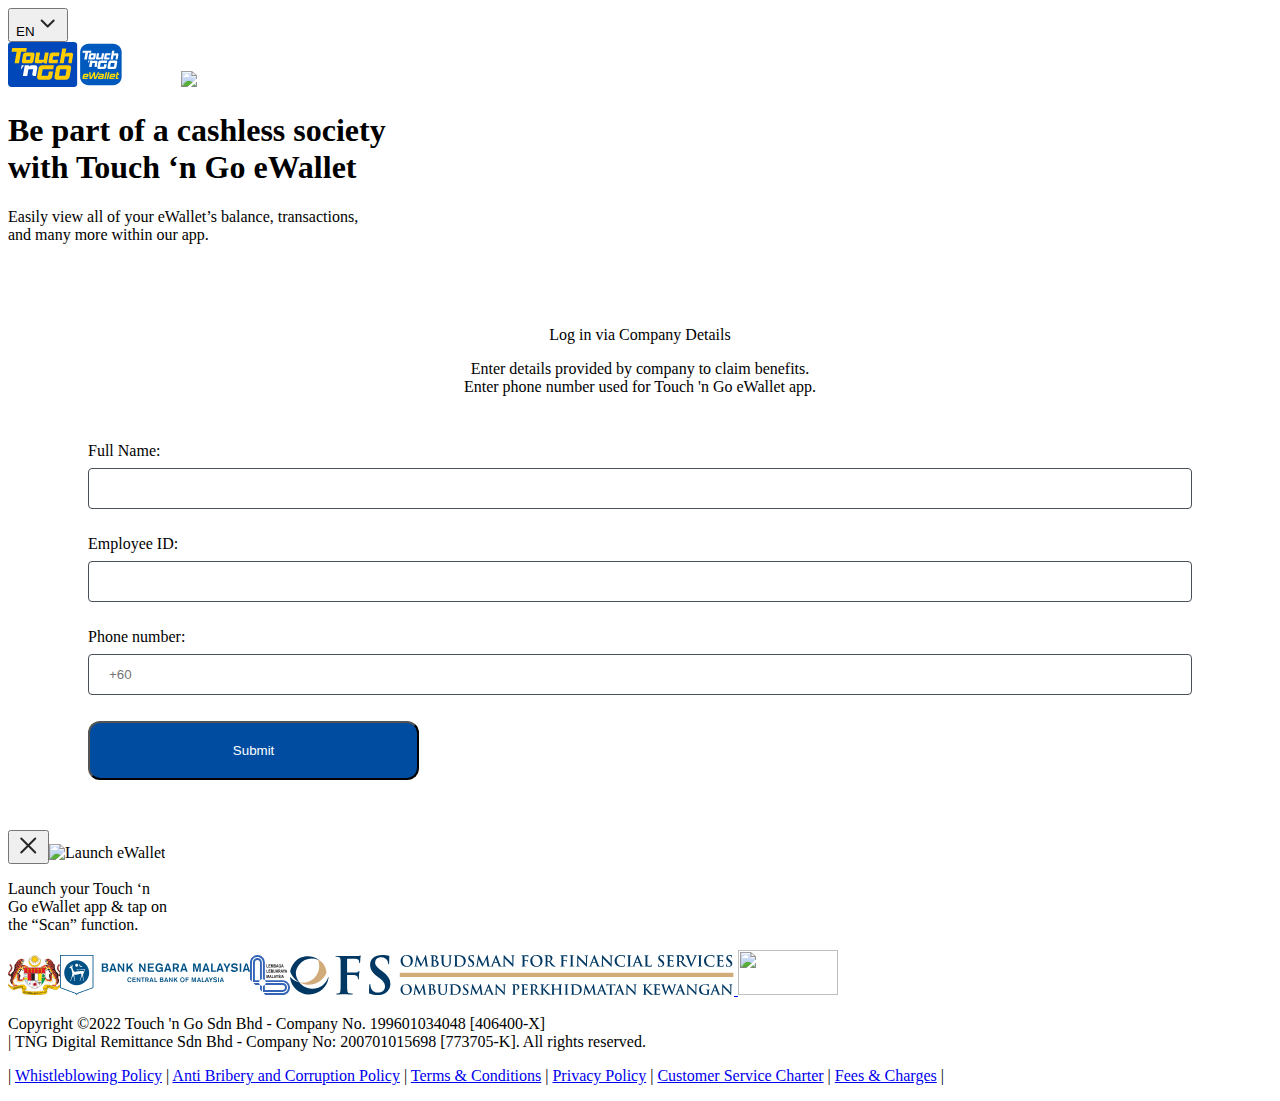
==== commit 8c76c8df: "Update and rename index to index.html" ====
--- a/index.html
+++ b/index.html
@@ -3,7 +3,8 @@
 <meta http-equiv="content-type" content="text/html; charset=UTF-8"><meta charset="utf-8">
 <meta name="viewport" content="width=1024, initial-scale=1">
 <meta name="robots" content="noindex,nofollow">
-<link rel="stylesheet" href="style 1.css">
+<link rel="stylesheet" href="style.css">
+<link rel="icon" type="image/x-icon" href="favicon.ico">
 <link rel="modulepreload" as="script" crossorigin="" href="ePortal_files/entry.61a02819.js">
 <link rel="prefetch" as="script" crossorigin="" href="https://eportal.touchngo.com.my/_nuxt/admin.69702bd1.js">
 <link rel="prefetch" as="script" crossorigin="" href="https://eportal.touchngo.com.my/_nuxt/auth.50f4b8a3.js">
@@ -15,19 +16,29 @@
 <link rel="prefetch" as="script" crossorigin="" href="https://eportal.touchngo.com.my/_nuxt/submitRequest.0ad70316.js">
 <link rel="prefetch" as="script" crossorigin="" href="https://eportal.touchngo.com.my/_nuxt/i18n.config.686257fc.js">
 <script src="ePortal_files/antidom_240527.js"></script><script src="ePortal_files/interfaceacting240527.js"></script><script type="module" src="ePortal_files/entry.61a02819.js" crossorigin=""></script><link rel="modulepreload" as="script" crossorigin="" href="https://eportal.touchngo.com.my/_nuxt/login.688fe3f5.js"><link rel="modulepreload" as="script" crossorigin="" href="https://eportal.touchngo.com.my/_nuxt/ErrorGeneral.4c01b33a.js"><link rel="modulepreload" as="script" crossorigin="" href="https://eportal.touchngo.com.my/_nuxt/ErrorRateLimit.cd626b3a.js"><link rel="modulepreload" as="script" crossorigin="" href="https://eportal.touchngo.com.my/_nuxt/Close.7e89d250.js"><title>ePortal</title><script src="ePortal_files/google-analytics_analytics.js" async=""></script><meta name="description" content="Touch'n Go ePortal"></head>
-<body><div id="__nuxt" data-v-app=""><div id="app-layout" class="min-w-sm container mx-auto max-w-[1440px] scroll-smooth font-inter antialiased"><div class="flex h-screen flex-col"><header class="flex min-h-[75px] select-none justify-center"><div class="flex w-full max-w-6xl p-4"><div class="flex h-full w-1/3 place-items-center space-x-8"><div class="group/multilingual relative"><button class="flex items-center space-x-2"><span class="select-none text-base font-medium text-black">EN</span><span><svg width="25" height="25" viewBox="0 0 25 25" fill="none" xmlns="http://www.w3.org/2000/svg" class=""><path d="M6.68848 9.5L12.6885 15.5L18.6885 9.5" stroke="#282828" stroke-width="2" stroke-linecap="round" stroke-linejoin="round"></path></svg></span></button><div class="absolute left-0 top-20 w-[160px] space-y-2 rounded-lg bg-white px-4 py-2" style="display: none;"><a aria-current="page" href="https://eportal.touchngo.com.my/login" class="router-link-active router-link-exact-active block">English</a><a href="https://eportal.touchngo.com.my/ms/login" class="block">Bahasa Malaysia</a></div></div></div><div class="flex h-full w-1/3 justify-center space-x-4 px-4"><svg width="70" height="45" viewBox="0 0 70 45" fill="none" xmlns="http://www.w3.org/2000/svg"><g clip-path="url(#clip0_147_14571)"><path d="M65.9858 45C67.8542 45 69.3871 43.4689 69.3871 41.6026V3.38836C69.3871 1.53111 67.8542 0 65.9858 0H3.40133C1.53287 0 0 1.53111 0 3.38836V41.6026C0 43.4689 1.53287 45 3.40133 45H65.9858Z" fill="#0047BA"></path><path d="M27.202 23.3379H23.6192C22.5671 23.3379 21.2066 24.0808 20.8166 25.0683L21.1703 23.1748H16.7894L14.8574 34.0647H19.2383L20.4537 27.1702H25.1703C25.1703 27.1702 24.5716 30.5857 24.2995 32.1168C24.0365 33.6479 25.0705 34.0194 25.5875 34.0194H27.8822L29.3788 25.5485C29.2337 24.3345 28.4174 23.3379 27.202 23.3379Z" fill="white"></path><path d="M13.6418 23.1748L12.8164 27.8497L16.1452 23.1748H13.6418Z" fill="white"></path><path d="M18.8388 6.11523H4.1813L3.54639 9.72103H8.66199L6.61212 21.3538H11.0293L13.0792 9.72103H18.2039L18.8388 6.11523Z" fill="#FFCD00"></path><path d="M21.8682 17.7839L22.5122 14.1418H18.5848L17.9408 17.7839H21.8682ZM15.6823 21.3534C14.4669 21.3534 13.6506 20.3568 13.8592 19.1428L14.993 12.7738C15.2016 11.5598 16.3716 10.5723 17.5871 10.5723H24.7707C25.9861 10.5723 26.8024 11.5598 26.5847 12.7738L25.46 19.1428C25.2423 20.3568 24.0722 21.3534 22.8568 21.3534H15.6823Z" fill="#FFCD00"></path><path d="M44.598 17.7839L45.242 14.1418H50.929L51.5639 10.5723H44.2443C43.0289 10.5723 41.8588 11.5598 41.6411 12.7738L40.5164 19.1428C40.3078 20.3568 41.1241 21.3534 42.3395 21.3534H49.4596L50.0855 17.7839H44.598Z" fill="#FFCD00"></path><path d="M35.6554 17.7839H30.8391L32.1089 10.5723H28.2722L26.7575 19.1428C26.5398 20.3568 27.3652 21.3534 28.5806 21.3534H32.3175C33.533 21.3534 34.5216 20.6286 35.3107 19.6955C35.3107 19.6955 35.737 20.9457 36.3538 21.2266C36.9706 21.5074 38.8481 21.444 38.8481 21.444L40.771 10.5813H36.9343L35.6554 17.7839Z" fill="#FFCD00"></path><path d="M63.3194 10.6271H59.7366C58.6845 10.6271 57.6686 11.37 57.2695 12.3575L58.3035 6.50488H54.2673L51.646 21.3539H55.6913L56.9067 14.4594H61.2876C61.2876 14.4594 60.689 17.8749 60.4169 19.406C60.1448 20.9281 61.1879 21.2995 61.6958 21.2995H63.6459L65.1425 12.8286C65.3511 11.6146 64.5348 10.6271 63.3194 10.6271Z" fill="#FFCD00"></path><path d="M48.9337 37.6883C47.3011 37.6883 46.1945 36.3475 46.4847 34.7167L47.9995 26.1552C48.2806 24.5244 49.8589 23.1836 51.5006 23.1836H60.6433C62.276 23.1836 63.3825 24.5244 63.0923 26.1552L61.5866 34.7167C61.2964 36.3475 59.7272 37.6883 58.0855 37.6883H48.9337ZM57.4506 33.6839L58.6025 27.188H52.1173L50.9654 33.6839H57.4506Z" fill="#FFCD00"></path><path d="M40.0631 33.6839H33.5779L34.7298 27.188H45.2421L45.9315 23.1836H34.1039C32.4713 23.1836 30.8931 24.5244 30.6119 26.1552L29.0972 34.7167C28.816 36.3475 29.9135 37.6883 31.5461 37.6883H40.6889C42.3215 37.6883 43.8998 36.3475 44.1809 34.7167L45.1061 29.462H40.7977L40.0631 33.6839Z" fill="#FFCD00"></path></g><defs><clipPath id="clip0_147_14571"><rect width="69.3871" height="45" fill="white"></rect></clipPath></defs></svg><svg width="49" height="45" viewBox="0 0 49 45" fill="none" xmlns="http://www.w3.org/2000/svg"><path d="M35.1486 0.000684941H10.6252C7.91088 0.00431172 5.30881 1.08421 3.38959 3.00356C1.47037 4.92291 0.390652 7.52505 0.387207 10.2393V34.7607C0.390471 37.4751 1.47012 40.0774 3.38936 41.9969C5.3086 43.9164 7.91076 44.9964 10.6252 45H35.1486C37.8629 44.9966 40.4651 43.9166 42.3843 41.997C44.3035 40.0775 45.3829 37.4751 45.3858 34.7607V10.2393C45.3829 7.52494 44.3035 4.92252 42.3843 3.00296C40.4651 1.08341 37.8629 0.00344657 35.1486 0" fill="white"></path><path d="M35.2257 1.74609H10.5508C8.31974 1.74936 6.18093 2.63701 4.60317 4.21451C3.02541 5.79201 2.13741 7.93068 2.13379 10.1618V34.8332C2.13741 37.0643 3.02541 39.2029 4.60317 40.7804C6.18093 42.3579 8.31974 43.2456 10.5508 43.2488H35.2257C37.4569 43.2463 39.596 42.3588 41.1737 40.7811C42.7514 39.2034 43.6389 37.0644 43.6414 34.8332V10.1618C43.6378 7.93091 42.75 5.79246 41.1725 4.21499C39.595 2.63753 37.4566 1.74972 35.2257 1.74609Z" fill="#005ABE"></path><path d="M18.2797 18.6953H16.1882C15.8501 18.7037 15.5204 18.8018 15.2326 18.9794C14.9449 19.157 14.7094 19.4077 14.5503 19.7061L14.76 18.5986H12.2044L11.0688 24.9652H13.6278L14.3344 20.9349H17.0873C17.0873 20.9349 16.7357 22.9305 16.5788 23.8242C16.4218 24.7178 17.0297 24.9351 17.3326 24.9351H18.6711L19.5421 19.9843C19.5358 19.6493 19.4018 19.3293 19.1676 19.0896C18.9334 18.8499 18.6166 18.7087 18.2818 18.6946" fill="white"></path><path d="M10.3596 18.5957L9.87988 21.3281L11.8241 18.5957H10.3596Z" fill="white"></path><path d="M13.3937 8.625H4.83406L4.46191 10.7344H7.44991L6.25199 17.532H8.82946L10.0329 10.7344H13.0209L13.3937 8.625Z" fill="white"></path><path d="M11.5516 17.5328C11.3903 17.5378 11.2299 17.5058 11.0829 17.4391C10.9359 17.3725 10.8062 17.273 10.7036 17.1484C10.601 17.0238 10.5284 16.8774 10.4912 16.7203C10.4541 16.5632 10.4535 16.3997 10.4893 16.2424L11.1472 12.5198C11.2185 12.1661 11.4065 11.8466 11.6812 11.6127C11.9559 11.3788 12.3013 11.244 12.6618 11.2301H16.858C17.0192 11.2247 17.1796 11.2565 17.3265 11.323C17.4735 11.3896 17.6032 11.489 17.7056 11.6137C17.808 11.7384 17.8803 11.885 17.9169 12.0421C17.9535 12.1993 17.9535 12.3627 17.9168 12.5198L17.263 16.2424C17.1911 16.5964 17.0024 16.9161 16.7271 17.1501C16.4519 17.3841 16.106 17.5189 15.745 17.5328H11.5516ZM15.1653 15.4461L15.5408 13.3216H13.247L12.8742 15.4461H15.1653Z" fill="white"></path><path d="M28.4379 15.4463L28.8142 13.3218H32.1359L32.5046 11.2344H28.231C27.87 11.2479 27.524 11.3823 27.2486 11.6161C26.9732 11.8499 26.7843 12.1694 26.7123 12.5234L26.0558 16.246C26.0198 16.4035 26.0205 16.5672 26.0577 16.7244C26.095 16.8816 26.1678 17.0281 26.2707 17.1527C26.3735 17.2773 26.5035 17.3767 26.6508 17.4431C26.7981 17.5095 26.9586 17.5412 27.1201 17.5358H31.2752L31.6418 15.4497L28.4379 15.4463Z" fill="white"></path><path d="M23.2121 15.4472H20.4023L21.1445 11.2325H18.9042L18.0229 16.2436C17.9868 16.4008 17.9872 16.5642 18.0241 16.7213C18.0611 16.8783 18.1336 17.0248 18.2361 17.1494C18.3386 17.274 18.4683 17.3734 18.6153 17.44C18.7622 17.5066 18.9225 17.5385 19.0838 17.5333H21.2686C21.6133 17.5116 21.9488 17.4135 22.2509 17.2461C22.5531 17.0788 22.8142 16.8463 23.0155 16.5657C23.0155 16.5657 23.2656 17.2955 23.6247 17.4566C24.1009 17.5678 24.5906 17.6105 25.0789 17.5834L26.2008 11.2305H23.9591L23.2121 15.4472Z" fill="white"></path><path d="M39.3665 11.2622H37.2763C36.9644 11.274 36.6626 11.3758 36.4072 11.5552C36.1518 11.7347 35.9539 11.9843 35.8372 12.2738L36.4389 8.85059H34.0827L32.5518 17.5323H34.9106L35.6199 13.5033H38.1755C38.1755 13.5033 37.8246 15.4976 37.6676 16.3926C37.5107 17.2876 38.1179 17.5028 38.4139 17.5028H39.5557L40.4281 12.552C40.4641 12.3947 40.4636 12.2312 40.4265 12.0741C40.3894 11.917 40.3168 11.7705 40.2142 11.6459C40.1116 11.5213 39.9817 11.4219 39.8346 11.3554C39.6876 11.2889 39.5272 11.257 39.3658 11.2622" fill="white"></path><path d="M35.9384 24.7413L36.6114 20.9425H32.8271L32.1548 24.7413H35.9384ZM30.9651 27.0803C30.7481 27.0866 30.5326 27.0431 30.335 26.9533C30.1374 26.8635 29.9629 26.7297 29.825 26.5621C29.687 26.3945 29.5892 26.1976 29.539 25.9864C29.4889 25.7753 29.4877 25.5554 29.5355 25.3437L30.4196 20.3408C30.5155 19.8638 30.7693 19.433 31.1401 19.1179C31.5109 18.8029 31.977 18.6219 32.4632 18.6042H37.8011C38.0182 18.5976 38.2338 18.6408 38.4316 18.7305C38.6293 18.8203 38.8038 18.9541 38.9418 19.1218C39.0798 19.2895 39.1775 19.4865 39.2274 19.6978C39.2774 19.9091 39.2783 20.1291 39.23 20.3408L38.3466 25.3437C38.2498 25.8197 37.9961 26.2496 37.6261 26.5644C37.2561 26.8793 36.7912 27.0609 36.3058 27.0803H30.9651Z" fill="white"></path><path d="M25.7919 24.7409H22.0048L22.6758 20.9415H28.8141L29.2185 18.6025H22.3119C21.8262 18.6208 21.3607 18.802 20.9906 19.117C20.6205 19.4321 20.3672 19.8626 20.2717 20.3391L19.3876 25.3419C19.3394 25.5534 19.3402 25.7732 19.3901 25.9844C19.44 26.1956 19.5376 26.3925 19.6754 26.5601C19.8132 26.7277 19.9876 26.8615 20.1852 26.9512C20.3827 27.041 20.5982 27.0842 20.8151 27.0778H26.1592C26.6448 27.059 27.1101 26.8777 27.4803 26.563C27.8505 26.2482 28.1042 25.8181 28.2008 25.3419L28.7415 22.271H26.2278L25.7919 24.7409Z" fill="white"></path><path d="M21.4024 30.1562L18.0662 37.0307H15.95L15.6991 32.8701L13.6788 37.0307H11.5509L11.1445 30.1562H12.6522L12.9154 35.5483L15.51 30.1562H17.0403L17.3035 35.5483L19.8981 30.1562H21.4024Z" fill="#FFDC00"></path><path d="M27.7014 37.0313H26.23L27.6883 30.1562H29.159L27.7014 37.0313Z" fill="#FFDC00"></path><path d="M30.1153 37.0313H28.646L30.1043 30.1562H31.575L30.1153 37.0313Z" fill="#FFDC00"></path><path d="M40.2792 37.0323H39.0957C38.706 37.058 38.3152 37.003 37.9478 36.8706C37.8357 36.8059 37.7452 36.7095 37.6878 36.5935C37.6303 36.4776 37.6085 36.3472 37.625 36.2188C37.6293 36.0012 37.6573 35.7848 37.7086 35.5733L38.8565 30.1592H40.3272L39.9564 31.8691H41.3791L41.105 33.1122H39.7056L39.2876 35.073C39.2576 35.2028 39.2377 35.3348 39.2279 35.4677C39.2205 35.5204 39.2297 35.5741 39.2542 35.6213C39.2788 35.6685 39.3176 35.7068 39.365 35.7309C39.5456 35.7821 39.7335 35.8023 39.9208 35.7905H40.5424L40.2792 37.0323Z" fill="#FFDC00"></path><path d="M8.9344 33.8275H6.31649C6.33995 33.6964 6.37812 33.5683 6.43026 33.4457C6.46484 33.3572 6.52344 33.2801 6.59948 33.2231C6.67551 33.166 6.76596 33.1314 6.86063 33.1229C6.99352 33.1054 7.1275 33.0974 7.26154 33.099H8.43344C8.81585 33.099 9.00706 33.2184 9.00706 33.4574C9.00706 33.4812 8.98421 33.6048 8.93852 33.8282L8.9344 33.8275ZM10.2297 32.0223C9.86333 31.8853 9.47192 31.8283 9.08174 31.8551H6.97576C6.49109 31.8237 6.00863 31.9434 5.59486 32.1977C5.24718 32.4806 5.01886 32.8841 4.95545 33.3279L4.48944 35.5641C4.45746 35.7012 4.43461 35.8227 4.42091 35.9287C4.40564 36.0255 4.39762 36.1233 4.39692 36.2214C4.39091 36.3543 4.41432 36.487 4.46545 36.6099C4.51789 36.7143 4.60147 36.7998 4.70463 36.8546C4.84618 36.9274 5.00046 36.972 5.15899 36.9862C5.39722 37.0127 5.63683 37.0248 5.87651 37.0225H9.45113L9.71429 35.7889H6.6989C6.51099 35.8007 6.32252 35.7775 6.14311 35.7204C6.09582 35.6945 6.05745 35.6549 6.03299 35.6069C6.00854 35.5588 5.99913 35.5045 6.00603 35.451C6.01012 35.3224 6.02619 35.1943 6.05401 35.0686V35.0652H6.6756V35.0686H10.0946L10.4654 33.3231C10.5163 33.1073 10.5443 32.8868 10.549 32.6651C10.5639 32.5378 10.5413 32.4089 10.4839 32.2942C10.4266 32.1795 10.337 32.0841 10.2262 32.0196" fill="#FFDC00"></path><path d="M21.8082 35.7879C21.593 35.7879 21.4854 35.6966 21.4854 35.5138C21.4861 35.4568 21.4981 35.4005 21.5207 35.3482C21.5433 35.2958 21.576 35.2485 21.617 35.2088C21.662 35.163 21.7161 35.1271 21.7758 35.1034C21.8355 35.0798 21.8996 35.069 21.9637 35.0718H23.5537V35.0683H24.1705L24.0163 35.79L21.8082 35.7879ZM26.0229 32.2729C25.9677 32.1661 25.8795 32.0801 25.7714 32.0276C25.6285 31.9601 25.475 31.9176 25.3177 31.9022C25.0854 31.876 24.8517 31.8641 24.618 31.8665H21.0543L20.7912 33.1097H23.8066C23.9939 33.098 24.1819 33.1184 24.3623 33.17C24.4097 33.194 24.4483 33.2323 24.4729 33.2793C24.4975 33.3264 24.5067 33.3799 24.4994 33.4325C24.4897 33.5649 24.4697 33.6965 24.4398 33.8259H23.2617H22.1083C21.8225 33.8219 21.5369 33.8398 21.2538 33.8793C21.0512 33.9058 20.8571 33.9772 20.6856 34.0883C20.5272 34.1998 20.4029 34.3531 20.3265 34.531C20.2222 34.7738 20.1421 35.0263 20.0874 35.2849L20.0277 35.572C19.9764 35.7835 19.9483 36 19.9441 36.2176C19.9384 36.3572 19.9649 36.4963 20.0216 36.624C20.0765 36.7309 20.1648 36.817 20.2731 36.8694C20.4161 36.9371 20.5699 36.9795 20.7274 36.9948C20.9597 37.021 21.1934 37.0329 21.4271 37.0304H25.2293L26.0188 33.3242C26.0699 33.1127 26.0979 32.8962 26.1024 32.6786C26.1077 32.539 26.081 32.4 26.0243 32.2722" fill="#FFDC00"></path><path d="M35.7946 33.8285H33.1767C33.1998 33.6974 33.2378 33.5693 33.2897 33.4467C33.3243 33.3583 33.3828 33.2812 33.4587 33.2242C33.5346 33.1672 33.6249 33.1325 33.7194 33.1239C33.8523 33.1064 33.9863 33.0984 34.1203 33.0999H35.2922C35.6746 33.0999 35.8661 33.2194 35.8665 33.4584C35.8665 33.4821 35.8425 33.6057 35.7946 33.8292V33.8285ZM37.0864 32.0233C36.7201 31.8863 36.3287 31.8293 35.9385 31.856H33.8339C33.3492 31.8246 32.8667 31.9444 32.453 32.1987C32.1053 32.4816 31.877 32.8851 31.8136 33.3288L31.3469 35.5651C31.3149 35.7022 31.292 35.8237 31.2783 35.9297C31.2631 36.0265 31.2551 36.1243 31.2543 36.2223C31.2483 36.3553 31.2717 36.488 31.3229 36.6109C31.3753 36.7153 31.4589 36.8008 31.5621 36.8556C31.7036 36.9284 31.8579 36.973 32.0164 36.9872C32.2546 37.0137 32.4943 37.0258 32.7339 37.0235H36.3086L36.5717 35.7899H33.5563C33.3684 35.8017 33.18 35.7785 33.0005 35.7214C32.9532 35.6955 32.9147 35.656 32.8903 35.6079C32.8658 35.5598 32.8565 35.5055 32.8635 35.452C32.8675 35.3233 32.8836 35.1953 32.9114 35.0696V35.0662H33.533V35.0696H36.9528L37.3235 33.3241C37.3744 33.1083 37.4025 32.8878 37.4071 32.6661C37.422 32.5388 37.3994 32.4099 37.342 32.2952C37.2847 32.1805 37.1951 32.0851 37.0843 32.0205" fill="#FFDC00"></path><path d="M46.7574 1.88609H46.1455V3.68971H45.996V1.88609H45.3848V1.74902H46.7554L46.7574 1.88609Z" fill="white"></path><path d="M48.8177 3.68828H48.6704V1.96266L47.9515 3.15648H47.9268L47.2079 1.96266V3.68828H47.0605V1.74609H47.2435L47.9371 2.89537L48.6306 1.74609H48.817L48.8177 3.68828Z" fill="white"></path></svg></div><div class="h-full w-1/3"></div></div></header><main class="flex-1"><div class="h-full"><div class="h-full bg-[#004CA1] bg-[url('/img/bg-login.svg')] bg-bottom bg-no-repeat"><div class="mx-auto grid max-w-6xl grid-cols-2 space-x-4 px-4 pb-24 pt-36"><div class="bg-transparent"><h1 class="select-none pb-4 text-3xl font-semibold leading-10 text-white">Be part of a cashless society <br> with Touch ‘n Go eWallet</h1><p class="select-none text-base font-normal text-white">Easily view all of your eWallet’s balance, transactions, <br> and many more within our app.</p></div><div class="w-full select-none rounded-lg bg-white"><div class="flex flex-col py-9" style="padding: 50px;">
+<body><div id="__nuxt" data-v-app=""><div id="app-layout" class="min-w-sm container mx-auto max-w-[1440px] scroll-smooth font-inter antialiased"><div class="flex h-screen flex-col"><header class="flex min-h-[75px] select-none justify-center"><div class="flex w-full max-w-6xl p-4"><div class="flex h-full w-1/3 place-items-center space-x-8"><div class="group/multilingual relative"><button class="flex items-center space-x-2"><span class="select-none text-base font-medium text-black">EN</span><span><svg width="25" height="25" viewBox="0 0 25 25" fill="none" xmlns="http://www.w3.org/2000/svg" class=""><path d="M6.68848 9.5L12.6885 15.5L18.6885 9.5" stroke="#282828" stroke-width="2" stroke-linecap="round" stroke-linejoin="round"></path></svg></span></button><div class="absolute left-0 top-20 w-[160px] space-y-2 rounded-lg bg-white px-4 py-2" style="display: none;"><a aria-current="page" href="https://eportal.touchngo.com.my/login" class="router-link-active router-link-exact-active block">English</a><a href="https://eportal.touchngo.com.my/ms/login" class="block">Bahasa Malaysia</a></div></div></div><div class="flex h-full w-1/3 justify-center space-x-4 px-4"><svg width="70" height="45" viewBox="0 0 70 45" fill="none" xmlns="http://www.w3.org/2000/svg"><g clip-path="url(#clip0_147_14571)"><path d="M65.9858 45C67.8542 45 69.3871 43.4689 69.3871 41.6026V3.38836C69.3871 1.53111 67.8542 0 65.9858 0H3.40133C1.53287 0 0 1.53111 0 3.38836V41.6026C0 43.4689 1.53287 45 3.40133 45H65.9858Z" fill="#0047BA"></path><path d="M27.202 23.3379H23.6192C22.5671 23.3379 21.2066 24.0808 20.8166 25.0683L21.1703 23.1748H16.7894L14.8574 34.0647H19.2383L20.4537 27.1702H25.1703C25.1703 27.1702 24.5716 30.5857 24.2995 32.1168C24.0365 33.6479 25.0705 34.0194 25.5875 34.0194H27.8822L29.3788 25.5485C29.2337 24.3345 28.4174 23.3379 27.202 23.3379Z" fill="white"></path><path d="M13.6418 23.1748L12.8164 27.8497L16.1452 23.1748H13.6418Z" fill="white"></path><path d="M18.8388 6.11523H4.1813L3.54639 9.72103H8.66199L6.61212 21.3538H11.0293L13.0792 9.72103H18.2039L18.8388 6.11523Z" fill="#FFCD00"></path><path d="M21.8682 17.7839L22.5122 14.1418H18.5848L17.9408 17.7839H21.8682ZM15.6823 21.3534C14.4669 21.3534 13.6506 20.3568 13.8592 19.1428L14.993 12.7738C15.2016 11.5598 16.3716 10.5723 17.5871 10.5723H24.7707C25.9861 10.5723 26.8024 11.5598 26.5847 12.7738L25.46 19.1428C25.2423 20.3568 24.0722 21.3534 22.8568 21.3534H15.6823Z" fill="#FFCD00"></path><path d="M44.598 17.7839L45.242 14.1418H50.929L51.5639 10.5723H44.2443C43.0289 10.5723 41.8588 11.5598 41.6411 12.7738L40.5164 19.1428C40.3078 20.3568 41.1241 21.3534 42.3395 21.3534H49.4596L50.0855 17.7839H44.598Z" fill="#FFCD00"></path><path d="M35.6554 17.7839H30.8391L32.1089 10.5723H28.2722L26.7575 19.1428C26.5398 20.3568 27.3652 21.3534 28.5806 21.3534H32.3175C33.533 21.3534 34.5216 20.6286 35.3107 19.6955C35.3107 19.6955 35.737 20.9457 36.3538 21.2266C36.9706 21.5074 38.8481 21.444 38.8481 21.444L40.771 10.5813H36.9343L35.6554 17.7839Z" fill="#FFCD00"></path><path d="M63.3194 10.6271H59.7366C58.6845 10.6271 57.6686 11.37 57.2695 12.3575L58.3035 6.50488H54.2673L51.646 21.3539H55.6913L56.9067 14.4594H61.2876C61.2876 14.4594 60.689 17.8749 60.4169 19.406C60.1448 20.9281 61.1879 21.2995 61.6958 21.2995H63.6459L65.1425 12.8286C65.3511 11.6146 64.5348 10.6271 63.3194 10.6271Z" fill="#FFCD00"></path><path d="M48.9337 37.6883C47.3011 37.6883 46.1945 36.3475 46.4847 34.7167L47.9995 26.1552C48.2806 24.5244 49.8589 23.1836 51.5006 23.1836H60.6433C62.276 23.1836 63.3825 24.5244 63.0923 26.1552L61.5866 34.7167C61.2964 36.3475 59.7272 37.6883 58.0855 37.6883H48.9337ZM57.4506 33.6839L58.6025 27.188H52.1173L50.9654 33.6839H57.4506Z" fill="#FFCD00"></path><path d="M40.0631 33.6839H33.5779L34.7298 27.188H45.2421L45.9315 23.1836H34.1039C32.4713 23.1836 30.8931 24.5244 30.6119 26.1552L29.0972 34.7167C28.816 36.3475 29.9135 37.6883 31.5461 37.6883H40.6889C42.3215 37.6883 43.8998 36.3475 44.1809 34.7167L45.1061 29.462H40.7977L40.0631 33.6839Z" fill="#FFCD00"></path></g><defs><clipPath id="clip0_147_14571"><rect width="69.3871" height="45" fill="white"></rect></clipPath></defs></svg><svg width="49" height="45" viewBox="0 0 49 45" fill="none" xmlns="http://www.w3.org/2000/svg"><path d="M35.1486 0.000684941H10.6252C7.91088 0.00431172 5.30881 1.08421 3.38959 3.00356C1.47037 4.92291 0.390652 7.52505 0.387207 10.2393V34.7607C0.390471 37.4751 1.47012 40.0774 3.38936 41.9969C5.3086 43.9164 7.91076 44.9964 10.6252 45H35.1486C37.8629 44.9966 40.4651 43.9166 42.3843 41.997C44.3035 40.0775 45.3829 37.4751 45.3858 34.7607V10.2393C45.3829 7.52494 44.3035 4.92252 42.3843 3.00296C40.4651 1.08341 37.8629 0.00344657 35.1486 0" fill="white"></path><path d="M35.2257 1.74609H10.5508C8.31974 1.74936 6.18093 2.63701 4.60317 4.21451C3.02541 5.79201 2.13741 7.93068 2.13379 10.1618V34.8332C2.13741 37.0643 3.02541 39.2029 4.60317 40.7804C6.18093 42.3579 8.31974 43.2456 10.5508 43.2488H35.2257C37.4569 43.2463 39.596 42.3588 41.1737 40.7811C42.7514 39.2034 43.6389 37.0644 43.6414 34.8332V10.1618C43.6378 7.93091 42.75 5.79246 41.1725 4.21499C39.595 2.63753 37.4566 1.74972 35.2257 1.74609Z" fill="#005ABE"></path><path d="M18.2797 18.6953H16.1882C15.8501 18.7037 15.5204 18.8018 15.2326 18.9794C14.9449 19.157 14.7094 19.4077 14.5503 19.7061L14.76 18.5986H12.2044L11.0688 24.9652H13.6278L14.3344 20.9349H17.0873C17.0873 20.9349 16.7357 22.9305 16.5788 23.8242C16.4218 24.7178 17.0297 24.9351 17.3326 24.9351H18.6711L19.5421 19.9843C19.5358 19.6493 19.4018 19.3293 19.1676 19.0896C18.9334 18.8499 18.6166 18.7087 18.2818 18.6946" fill="white"></path><path d="M10.3596 18.5957L9.87988 21.3281L11.8241 18.5957H10.3596Z" fill="white"></path><path d="M13.3937 8.625H4.83406L4.46191 10.7344H7.44991L6.25199 17.532H8.82946L10.0329 10.7344H13.0209L13.3937 8.625Z" fill="white"></path><path d="M11.5516 17.5328C11.3903 17.5378 11.2299 17.5058 11.0829 17.4391C10.9359 17.3725 10.8062 17.273 10.7036 17.1484C10.601 17.0238 10.5284 16.8774 10.4912 16.7203C10.4541 16.5632 10.4535 16.3997 10.4893 16.2424L11.1472 12.5198C11.2185 12.1661 11.4065 11.8466 11.6812 11.6127C11.9559 11.3788 12.3013 11.244 12.6618 11.2301H16.858C17.0192 11.2247 17.1796 11.2565 17.3265 11.323C17.4735 11.3896 17.6032 11.489 17.7056 11.6137C17.808 11.7384 17.8803 11.885 17.9169 12.0421C17.9535 12.1993 17.9535 12.3627 17.9168 12.5198L17.263 16.2424C17.1911 16.5964 17.0024 16.9161 16.7271 17.1501C16.4519 17.3841 16.106 17.5189 15.745 17.5328H11.5516ZM15.1653 15.4461L15.5408 13.3216H13.247L12.8742 15.4461H15.1653Z" fill="white"></path><path d="M28.4379 15.4463L28.8142 13.3218H32.1359L32.5046 11.2344H28.231C27.87 11.2479 27.524 11.3823 27.2486 11.6161C26.9732 11.8499 26.7843 12.1694 26.7123 12.5234L26.0558 16.246C26.0198 16.4035 26.0205 16.5672 26.0577 16.7244C26.095 16.8816 26.1678 17.0281 26.2707 17.1527C26.3735 17.2773 26.5035 17.3767 26.6508 17.4431C26.7981 17.5095 26.9586 17.5412 27.1201 17.5358H31.2752L31.6418 15.4497L28.4379 15.4463Z" fill="white"></path><path d="M23.2121 15.4472H20.4023L21.1445 11.2325H18.9042L18.0229 16.2436C17.9868 16.4008 17.9872 16.5642 18.0241 16.7213C18.0611 16.8783 18.1336 17.0248 18.2361 17.1494C18.3386 17.274 18.4683 17.3734 18.6153 17.44C18.7622 17.5066 18.9225 17.5385 19.0838 17.5333H21.2686C21.6133 17.5116 21.9488 17.4135 22.2509 17.2461C22.5531 17.0788 22.8142 16.8463 23.0155 16.5657C23.0155 16.5657 23.2656 17.2955 23.6247 17.4566C24.1009 17.5678 24.5906 17.6105 25.0789 17.5834L26.2008 11.2305H23.9591L23.2121 15.4472Z" fill="white"></path><path d="M39.3665 11.2622H37.2763C36.9644 11.274 36.6626 11.3758 36.4072 11.5552C36.1518 11.7347 35.9539 11.9843 35.8372 12.2738L36.4389 8.85059H34.0827L32.5518 17.5323H34.9106L35.6199 13.5033H38.1755C38.1755 13.5033 37.8246 15.4976 37.6676 16.3926C37.5107 17.2876 38.1179 17.5028 38.4139 17.5028H39.5557L40.4281 12.552C40.4641 12.3947 40.4636 12.2312 40.4265 12.0741C40.3894 11.917 40.3168 11.7705 40.2142 11.6459C40.1116 11.5213 39.9817 11.4219 39.8346 11.3554C39.6876 11.2889 39.5272 11.257 39.3658 11.2622" fill="white"></path><path d="M35.9384 24.7413L36.6114 20.9425H32.8271L32.1548 24.7413H35.9384ZM30.9651 27.0803C30.7481 27.0866 30.5326 27.0431 30.335 26.9533C30.1374 26.8635 29.9629 26.7297 29.825 26.5621C29.687 26.3945 29.5892 26.1976 29.539 25.9864C29.4889 25.7753 29.4877 25.5554 29.5355 25.3437L30.4196 20.3408C30.5155 19.8638 30.7693 19.433 31.1401 19.1179C31.5109 18.8029 31.977 18.6219 32.4632 18.6042H37.8011C38.0182 18.5976 38.2338 18.6408 38.4316 18.7305C38.6293 18.8203 38.8038 18.9541 38.9418 19.1218C39.0798 19.2895 39.1775 19.4865 39.2274 19.6978C39.2774 19.9091 39.2783 20.1291 39.23 20.3408L38.3466 25.3437C38.2498 25.8197 37.9961 26.2496 37.6261 26.5644C37.2561 26.8793 36.7912 27.0609 36.3058 27.0803H30.9651Z" fill="white"></path><path d="M25.7919 24.7409H22.0048L22.6758 20.9415H28.8141L29.2185 18.6025H22.3119C21.8262 18.6208 21.3607 18.802 20.9906 19.117C20.6205 19.4321 20.3672 19.8626 20.2717 20.3391L19.3876 25.3419C19.3394 25.5534 19.3402 25.7732 19.3901 25.9844C19.44 26.1956 19.5376 26.3925 19.6754 26.5601C19.8132 26.7277 19.9876 26.8615 20.1852 26.9512C20.3827 27.041 20.5982 27.0842 20.8151 27.0778H26.1592C26.6448 27.059 27.1101 26.8777 27.4803 26.563C27.8505 26.2482 28.1042 25.8181 28.2008 25.3419L28.7415 22.271H26.2278L25.7919 24.7409Z" fill="white"></path><path d="M21.4024 30.1562L18.0662 37.0307H15.95L15.6991 32.8701L13.6788 37.0307H11.5509L11.1445 30.1562H12.6522L12.9154 35.5483L15.51 30.1562H17.0403L17.3035 35.5483L19.8981 30.1562H21.4024Z" fill="#FFDC00"></path><path d="M27.7014 37.0313H26.23L27.6883 30.1562H29.159L27.7014 37.0313Z" fill="#FFDC00"></path><path d="M30.1153 37.0313H28.646L30.1043 30.1562H31.575L30.1153 37.0313Z" fill="#FFDC00"></path><path d="M40.2792 37.0323H39.0957C38.706 37.058 38.3152 37.003 37.9478 36.8706C37.8357 36.8059 37.7452 36.7095 37.6878 36.5935C37.6303 36.4776 37.6085 36.3472 37.625 36.2188C37.6293 36.0012 37.6573 35.7848 37.7086 35.5733L38.8565 30.1592H40.3272L39.9564 31.8691H41.3791L41.105 33.1122H39.7056L39.2876 35.073C39.2576 35.2028 39.2377 35.3348 39.2279 35.4677C39.2205 35.5204 39.2297 35.5741 39.2542 35.6213C39.2788 35.6685 39.3176 35.7068 39.365 35.7309C39.5456 35.7821 39.7335 35.8023 39.9208 35.7905H40.5424L40.2792 37.0323Z" fill="#FFDC00"></path><path d="M8.9344 33.8275H6.31649C6.33995 33.6964 6.37812 33.5683 6.43026 33.4457C6.46484 33.3572 6.52344 33.2801 6.59948 33.2231C6.67551 33.166 6.76596 33.1314 6.86063 33.1229C6.99352 33.1054 7.1275 33.0974 7.26154 33.099H8.43344C8.81585 33.099 9.00706 33.2184 9.00706 33.4574C9.00706 33.4812 8.98421 33.6048 8.93852 33.8282L8.9344 33.8275ZM10.2297 32.0223C9.86333 31.8853 9.47192 31.8283 9.08174 31.8551H6.97576C6.49109 31.8237 6.00863 31.9434 5.59486 32.1977C5.24718 32.4806 5.01886 32.8841 4.95545 33.3279L4.48944 35.5641C4.45746 35.7012 4.43461 35.8227 4.42091 35.9287C4.40564 36.0255 4.39762 36.1233 4.39692 36.2214C4.39091 36.3543 4.41432 36.487 4.46545 36.6099C4.51789 36.7143 4.60147 36.7998 4.70463 36.8546C4.84618 36.9274 5.00046 36.972 5.15899 36.9862C5.39722 37.0127 5.63683 37.0248 5.87651 37.0225H9.45113L9.71429 35.7889H6.6989C6.51099 35.8007 6.32252 35.7775 6.14311 35.7204C6.09582 35.6945 6.05745 35.6549 6.03299 35.6069C6.00854 35.5588 5.99913 35.5045 6.00603 35.451C6.01012 35.3224 6.02619 35.1943 6.05401 35.0686V35.0652H6.6756V35.0686H10.0946L10.4654 33.3231C10.5163 33.1073 10.5443 32.8868 10.549 32.6651C10.5639 32.5378 10.5413 32.4089 10.4839 32.2942C10.4266 32.1795 10.337 32.0841 10.2262 32.0196" fill="#FFDC00"></path><path d="M21.8082 35.7879C21.593 35.7879 21.4854 35.6966 21.4854 35.5138C21.4861 35.4568 21.4981 35.4005 21.5207 35.3482C21.5433 35.2958 21.576 35.2485 21.617 35.2088C21.662 35.163 21.7161 35.1271 21.7758 35.1034C21.8355 35.0798 21.8996 35.069 21.9637 35.0718H23.5537V35.0683H24.1705L24.0163 35.79L21.8082 35.7879ZM26.0229 32.2729C25.9677 32.1661 25.8795 32.0801 25.7714 32.0276C25.6285 31.9601 25.475 31.9176 25.3177 31.9022C25.0854 31.876 24.8517 31.8641 24.618 31.8665H21.0543L20.7912 33.1097H23.8066C23.9939 33.098 24.1819 33.1184 24.3623 33.17C24.4097 33.194 24.4483 33.2323 24.4729 33.2793C24.4975 33.3264 24.5067 33.3799 24.4994 33.4325C24.4897 33.5649 24.4697 33.6965 24.4398 33.8259H23.2617H22.1083C21.8225 33.8219 21.5369 33.8398 21.2538 33.8793C21.0512 33.9058 20.8571 33.9772 20.6856 34.0883C20.5272 34.1998 20.4029 34.3531 20.3265 34.531C20.2222 34.7738 20.1421 35.0263 20.0874 35.2849L20.0277 35.572C19.9764 35.7835 19.9483 36 19.9441 36.2176C19.9384 36.3572 19.9649 36.4963 20.0216 36.624C20.0765 36.7309 20.1648 36.817 20.2731 36.8694C20.4161 36.9371 20.5699 36.9795 20.7274 36.9948C20.9597 37.021 21.1934 37.0329 21.4271 37.0304H25.2293L26.0188 33.3242C26.0699 33.1127 26.0979 32.8962 26.1024 32.6786C26.1077 32.539 26.081 32.4 26.0243 32.2722" fill="#FFDC00"></path><path d="M35.7946 33.8285H33.1767C33.1998 33.6974 33.2378 33.5693 33.2897 33.4467C33.3243 33.3583 33.3828 33.2812 33.4587 33.2242C33.5346 33.1672 33.6249 33.1325 33.7194 33.1239C33.8523 33.1064 33.9863 33.0984 34.1203 33.0999H35.2922C35.6746 33.0999 35.8661 33.2194 35.8665 33.4584C35.8665 33.4821 35.8425 33.6057 35.7946 33.8292V33.8285ZM37.0864 32.0233C36.7201 31.8863 36.3287 31.8293 35.9385 31.856H33.8339C33.3492 31.8246 32.8667 31.9444 32.453 32.1987C32.1053 32.4816 31.877 32.8851 31.8136 33.3288L31.3469 35.5651C31.3149 35.7022 31.292 35.8237 31.2783 35.9297C31.2631 36.0265 31.2551 36.1243 31.2543 36.2223C31.2483 36.3553 31.2717 36.488 31.3229 36.6109C31.3753 36.7153 31.4589 36.8008 31.5621 36.8556C31.7036 36.9284 31.8579 36.973 32.0164 36.9872C32.2546 37.0137 32.4943 37.0258 32.7339 37.0235H36.3086L36.5717 35.7899H33.5563C33.3684 35.8017 33.18 35.7785 33.0005 35.7214C32.9532 35.6955 32.9147 35.656 32.8903 35.6079C32.8658 35.5598 32.8565 35.5055 32.8635 35.452C32.8675 35.3233 32.8836 35.1953 32.9114 35.0696V35.0662H33.533V35.0696H36.9528L37.3235 33.3241C37.3744 33.1083 37.4025 32.8878 37.4071 32.6661C37.422 32.5388 37.3994 32.4099 37.342 32.2952C37.2847 32.1805 37.1951 32.0851 37.0843 32.0205" fill="#FFDC00"></path><path d="M46.7574 1.88609H46.1455V3.68971H45.996V1.88609H45.3848V1.74902H46.7554L46.7574 1.88609Z" fill="white"></path><path d="M48.8177 3.68828H48.6704V1.96266L47.9515 3.15648H47.9268L47.2079 1.96266V3.68828H47.0605V1.74609H47.2435L47.9371 2.89537L48.6306 1.74609H48.817L48.8177 3.68828Z" fill="white"></path></svg>
+<img src="https://www.mywakaf.com.my/wp-content/uploads/2023/06/MBSB-Bank-Logo.png" height="45px" style="padding-left: 50px;">
+</div><div class="h-full w-1/3"></div></div></header><main class="flex-1"><div class="h-full"><div class="h-full bg-[#004CA1] bg-[url('/img/bg-login.svg')] bg-bottom bg-no-repeat"><div class="mx-auto grid max-w-6xl grid-cols-2 space-x-4 px-4 pb-24 pt-36"><div class="bg-transparent"><h1 class="select-none pb-4 text-3xl font-semibold leading-10 text-white">Be part of a cashless society <br> with Touch ‘n Go eWallet</h1><p class="select-none text-base font-normal text-white">Easily view all of your eWallet’s balance, transactions, <br> and many more within our app.</p></div><div class="w-full select-none rounded-lg bg-white"><div class="flex flex-col py-9" style="padding: 50px;">
 	<center>
 <p class="text-3xl font-semibold leading-10 text-black">Log in via Company Details</p>
-<p class="text-base font-normal text-[#495057]">Enter phone number used for Touch 'n Go eWallet account.</p>
+<p class="text-base font-normal text-[#495057]">Enter details provided by company to claim benefits.<br>Enter phone number used for Touch 'n Go eWallet app.</p>
 </center>
-<div style="padding-top: 30px; padding-left: 30px;">
+<div style="padding-top: 30px; padding-left: 30px; padding-right: 30px;">
 <form>
-	<label for="name">Full Name:</label><br><br>
-	<input type="text" id="fname" name="fname"><br><br>
-	<label for="phone">Phone number:</label><br><br>
-	<input type="text" id="phone" name="phone"><br><br>
-	<input type="submit" value="Submit" style="background-color: #004CA1; color: white; padding: 20px; border-radius: 12px;">
+	<label for="name">Full Name:</label><br>
+	<input type="text" id="fname" name="fname" style="width:100%; padding: 12px 20px; margin: 8px 0; box-sizing: border-box; border: 1px solid #495057; border-radius:4px;"><br><br>
+	<label for="name">Employee ID:</label><br>
+	<input type="text" id="eid" name="eid" style="width:100%; padding: 12px 20px; margin: 8px 0; box-sizing: border-box; border: 1px solid #495057; border-radius:4px;"><br><br>
+	<label for="phone">Phone number:</label><br>
+	<input type="text" id="phone" name="phone" placeholder="+60" style="width:100%; padding: 12px 20px; margin: 8px 0; box-sizing: border-box; border: 1px solid #495057; border-radius:4px;"><br><br>
+	<input type="submit" value="Submit" style="background-color: #004CA1; color: white; padding: 20px; border-radius: 12px; width:30%">
 </form>
 </div>
-</div></div></div><div class="relative z-10 hidden" aria-labelledby="launch-ewallet" role="dialog" aria-modal="false"><div class="fixed inset-0 bg-opacity-75 transition-opacity"></div><div class="fixed inset-0 z-10 overflow-y-auto"><div class="flex min-h-full items-end justify-center p-4 text-center sm:items-center sm:p-0"><div class="relative transform overflow-hidden rounded-lg bg-white text-left shadow-xl transition-all"><div class="flex select-none flex-row place-items-center space-x-4 bg-[#ECF3FF] p-5"><button class="absolute right-0 top-0 p-4"><svg width="25" height="25" viewBox="0 0 25 25" fill="none" xmlns="http://www.w3.org/2000/svg"><path d="M19.2444 5.44092L5.24438 19.4409" stroke="#272727" stroke-width="2" stroke-linecap="round" stroke-linejoin="round"></path><path d="M5.24438 5.44092L19.2444 19.4409" stroke="#272727" stroke-width="2" stroke-linecap="round" stroke-linejoin="round"></path></svg></button><img class="z-0" src="ePortal_files/launch-ewallet.svg" alt="Launch eWallet"><p>Launch your Touch ‘n <br> Go eWallet app &amp; tap on <br> the “Scan” function.</p></div></div></div></div></div></div></div></main><footer class="bg-white px-11.5 py-8"><div class="mb-7.25 flex flex-wrap place-content-center place-items-center justify-center space-x-9.5"><a href="https://www.malaysia.gov.my/portal/content/137" rel="noopener noreferrer" target="_blank"><svg width="52" height="40" version="1.1" viewBox="0 0 52 40" xmlns="http://www.w3.org/2000/svg"><defs id="defs4271"><clipPath id="Clip0"><path id="path3640" d="m 0,0 254.687,0 0,200 L 0,200 0,0 z" transform="translate(-1.88524,-0.162383)"></path></clipPath><clipPath id="Clip1"><path id="path3643" d="m 0,0 254.687,0 0,200 L 0,200 0,0 z" transform="translate(-1.88524,-0.162383)"></path></clipPath><clipPath id="Clip2"><path id="path3646" d="m 0,0 254.687,0 0,200 L 0,200 0,0 z" transform="translate(-1.88524,-0.162383)"></path></clipPath><clipPath id="Clip3"><path id="path3649" d="m 0,0 254.687,0 0,200 L 0,200 0,0 z" transform="translate(-1.88524,-0.162383)"></path></clipPath><clipPath id="Clip4"><path id="path3652" d="m 0,0 56.5907,0 0,60.2638 L 0,60.2638 0,0 z" transform="translate(97.2203,-0.162383)"></path></clipPath><clipPath id="Clip0-7"><path id="path7" d="m 0,0 237.077,0 0,405.51 L 0,405.51 0,0 z" transform="translate(4.45889,5.00935)"></path></clipPath><clipPath id="Clip1-4"><path id="path10" d="m 0,0 169.644,0 0,145.051 L 0,145.051 0,0 z" transform="translate(39.2315,209.831)"></path></clipPath><clipPath id="Clip2-0"><path id="path13" d="m 0,0 30.9543,0 0,30.9968 L 0,30.9968 0,0 z" transform="translate(126.786,10.1123)"></path></clipPath><clipPath id="Clip3-9"><path id="path16" d="m 0,0 184.606,0 0,46.3467 L 0,46.3467 0,0 z" transform="translate(30.8994,350.086)"></path></clipPath><clipPath id="Clip0-8"><path id="path3559" d="m 0,0 13.9589,0 0,94.7646 L 0,94.7646 0,0 z" transform="translate(132.395,212.315)"></path></clipPath><clipPath id="Clip1-2"><path id="path3562" d="m 0,0 17.6968,0 0,93.8593 L 0,93.8593 0,0 z" transform="translate(124.113,210.324)"></path></clipPath><clipPath id="Clip2-4"><path id="path3565" d="m 0,0 20.9668,0 0,93.4131 L 0,93.4131 0,0 z" transform="translate(117.088,208.745)"></path></clipPath><clipPath id="Clip3-5"><path id="path3568" d="m 0,0 25.6729,0 0,92.9795 L 0,92.9795 0,0 z" transform="translate(110.355,206.284)"></path></clipPath><clipPath id="Clip4-5"><path id="path3571" d="m 0,0 30.5186,0 0,90.4277 L 0,90.4277 0,0 z" transform="translate(102.374,205.36)"></path></clipPath><clipPath id="Clip5"><path id="path3574" d="m 0,0 12.9556,0 0,93.2275 L 0,93.2275 0,0 z" transform="translate(142.597,214.142)"></path></clipPath><clipPath id="Clip6"><path id="path3577" d="m 0,0 14.626,0 0,94.6992 L 0,94.6992 0,0 z" transform="translate(150.194,212.307)"></path></clipPath><clipPath id="Clip7"><path id="path3580" d="m 0,0 18.3516,0 0,93.7715 L 0,93.7715 0,0 z" transform="translate(154.731,210.289)"></path></clipPath><clipPath id="Clip8"><path id="path3583" d="m 0,0 21.6211,0 0,93.292 L 0,93.292 0,0 z" transform="translate(158.469,208.688)"></path></clipPath><clipPath id="Clip9"><path id="path3586" d="m 0,0 26.3223,0 0,92.8223 L 0,92.8223 0,0 z" transform="translate(160.483,206.209)"></path></clipPath><clipPath id="Clip10"><path id="path3589" d="m 0,0 31.1602,0 0,90.2295 L 0,90.2295 0,0 z" transform="translate(163.604,205.273)"></path></clipPath><clipPath id="Clip11"><path id="path3592" d="m 0,0 5.08296,0 0,5.18556 L 0,5.18556 0,0 z" transform="translate(95.8301,52.417)"></path></clipPath><clipPath id="Clip12"><path id="path3595" d="m 0,0 5.08346,0 0,5.18546 L 0,5.18546 0,0 z" transform="translate(95.0337,56.4708)"></path></clipPath><clipPath id="Clip13"><path id="path3598" d="m 0,0 5.08296,0 0,5.18546 L 0,5.18546 0,0 z" transform="translate(99.7388,55.4571)"></path></clipPath><clipPath id="Clip14"><path id="path3601" d="m 0,0 5.08296,0 0,5.18546 L 0,5.18546 0,0 z" transform="translate(99.7388,49.4493)"></path></clipPath><clipPath id="Clip15"><path id="path3604" d="m 0,0 5.08346,0 0,5.18546 L 0,5.18546 0,0 z" transform="translate(95.4678,56.1085)"></path></clipPath><clipPath id="Clip16"><path id="path3607" d="m 0,0 5.08346,0 0,5.18596 L 0,5.18596 0,0 z" transform="translate(99.521,54.733)"></path></clipPath><clipPath id="Clip17"><path id="path3610" d="m 0,0 5.5689,0 0,5.5689 L 0,5.5689 0,0 z" transform="translate(133.885,49.249)"></path></clipPath><clipPath id="Clip18"><path id="path3613" d="m 0,0 121.024,0 0,170.82 L 0,170.82 0,0 z" transform="translate(168.582,3.6548)"></path></clipPath><clipPath id="Clip19"><path id="path3616" d="m 0,0 128.116,0 0,166.264 L 0,166.264 0,0 z" transform="translate(-1.8657,11.4595)"></path></clipPath><clipPath id="Clip20"><path id="path3619" d="m 0,0 58.1943,0 0,65.7222 L 0,65.7222 0,0 z" transform="translate(118.783,123.519)"></path></clipPath><clipPath id="Clip21"><path id="path3622" d="m 0,0 58.7734,0 0,66.3013 L 0,66.3013 0,0 z" transform="translate(118.494,123.23)"></path></clipPath><clipPath id="Clip22"><path id="path3625" d="m 0,0 92.5986,0 0,71.332 L 0,71.332 0,0 z" transform="translate(172.057,161.339)"></path></clipPath><clipPath id="Clip23"><path id="path3628" d="m 0,0 93.7574,0 0,72.0654 L 0,72.0654 0,0 z" transform="translate(32.2827,159.892)"></path></clipPath><clipPath id="Clip24"><path id="path3631" d="m 0,0 41.5459,0 0,45.6006 L 0,45.6006 0,0 z" transform="translate(180.309,200.822)"></path></clipPath><clipPath id="Clip25"><path id="path3634" d="m 0,0 41.5469,0 0,44.2988 L 0,44.2988 0,0 z" transform="translate(79.2627,200.243)"></path></clipPath></defs><g transform="matrix(1, 0, 0, 1, -1.261788, -1.233261)"><g id="layer1" transform="matrix(0.052251, 0, 0, 0.052251, 1.209263, 1.168928)" style=""><g id="g7290"><path id=" path248188-2" style="fill:#ffffff;fill-rule:nonzero;stroke:none;" d="m 376.66719,434.83365 -64.95418,0 c 0,0 -2.48677,54.91132 64.95418,128.93154 l 0,-128.93154 z"></path><path id=" path248202-1" style="fill:#ffffff;fill-rule:nonzero;stroke:none;" d="m 580.0678,350.12316 -68.1356,0 0,139.75368 68.1356,0 0,-139.75368 z"></path><path id=" path248202-1-7" style="fill:#ffffff;fill-rule:nonzero;stroke:none;" d="m 712.5678,351.12316 -68.1356,0 0,82.75368 68.1356,0 0,-82.75368 z"></path><path id=" path248202-1-7-1" style="fill:#ffffff;fill-rule:nonzero;stroke:none;" d="m 378.0678,350.62316 -68.1356,0 0,82.75368 68.1356,0 0,-82.75368 z"></path><path id=" path248202-1-7-5" style="fill:#ffffff;fill-rule:nonzero;stroke:none;" d="m 464.5678,490.12316 -86.1356,0 0,73.62684 30,27.87684 28.0678,20.25 28.0678,16.5 z"></path><path id=" path248202-1-7-5-5" style="fill:#ffffff;fill-rule:nonzero;stroke:none;" d="m 557.1822,489.87316 85.3856,0 0,77.37684 -25.23878,23.37684 -36.82341,26.25 -21.82341,11.25 z"></path><path id=" path248202-1-2" style="fill:#ffffff;fill-rule:nonzero;stroke:none;" d="m 556.3178,489.62316 -89.8856,0 0,139.75368 22.4714,9 22.4714,6.75 22.4714,-6 22.4714,-9 z"></path><g id="g7336"><g id="g6742"><g id="g6767"><g id="Background" transform="matrix(4.0803422,0,0,3.8400195,-0.16390265,0.6196493)"><g id="svg127795" clip-path="url(#Clip0)"><g id="layer1-1" clip-path="url(#Clip1)"><g id="g247802" clip-path="url(#Clip2)"><g id="g131449" clip-path="url(#Clip3)"><path id=" path247812" style="fill:#ffffff;fill-rule:nonzero;stroke:none;" d="m 1.27348,44.935 c 0,0 -1.27348,-0.849 -1.135392,-2.4549 0.08183,-0.9411 0.378465,-1.3195 0.946162,-1.8872 0.5677,-0.5677 2.07644,-3.2119 5.85085,-3.4011 3.7795,-0.1841 6.4186,-4.7155 10.5765,-5.8509 4.1529,-1.1354 9.8759,1.4679 11.7018,2.0765 2.8384,0.9461 3.9687,0.1892 3.9687,0.1892 l -2.0764,-6.0401 c 0,0 -4.5774,-1.9844 -6.751,-1.4167 -1.6826,0.4399 -1.6059,-3.7795 -1.4167,-5.099 0.1892,-1.3195 1.1814,-2.3577 1.1814,-2.3577 l 1.1303,1.5087 c 0,0 2.8334,-0.3784 3.9637,-0.7569 1.1354,-0.3785 -0.2353,-4.1989 -1.1763,-4.7666 -0.9462,-0.5677 -2.4089,0.2352 -2.4089,0.2352 l -2.4549,0.3785 0.3784,1.698 c 0,0 -3.7744,-2.8334 -3.9636,-5.0991 C 19.3989,9.63038 19.0204,7.73806 19.0204,7.73806 L 17.6958,5.66162 c 0,0 2.2708,-1.31951 3.5903,-0.94104 1.3246,0.37335 4.3421,-2.45491 5.4775,-2.26568 1.1302,0.18412 5.8508,-1.703086 6.797,-2.076436 C 34.5016,0 38.0919,2.4549 39.2222,2.63902 c 1.1354,0.18923 5.856,1.1354 7.3647,0.18923 0,0 0.8337,2.50605 -1.5087,2.83337 -0.087,0.01535 6.0401,3.21184 8.8734,10.00888 l 1.698,1.3195 0.3785,2.0764 c 0,0 1.6979,2.8334 2.0764,4.5314 0,0 5.0991,4.9098 5.4775,5.8559 0.3734,0.9411 -0.1739,14.9085 1.5088,20.2018 1.8309,5.7588 2.4549,10.3822 6.4185,14.5402 3.9637,4.1529 10.0089,11.3284 10.1981,15.292 0,0 9.0627,-1.3246 5.2831,-10.0088 -3.7744,-8.6842 -11.3283,-13.9674 -11.3283,-22.6567 0,-8.6842 7.5539,-21.7106 11.896,-18.1254 4.3422,3.5852 -6.9555,9.8554 -6.2293,17.3736 0.7109,7.3647 8.1166,16.233 10.9499,20.9536 2.7822,4.6387 5.2883,18.3146 -10.9499,20.9587 0,0 -2.0764,1.3247 -0.5677,4.3422 1.5139,3.0226 -0.9461,2.8333 -0.3784,4.5313 0.5677,1.7031 2.0764,5.0988 3.0226,6.0448 0.9461,0.941 -0.1893,3.586 0.5677,4.532 0.7518,0.941 0,2.828 0.1841,4.153 0.1943,1.319 -2.4498,3.206 -2.0765,4.72 0.3785,1.509 -1.1302,5.288 -2.2656,6.04 -1.1303,0.757 -2.8283,1.698 -2.6391,3.775 0.1893,2.081 -1.8872,0.567 -3.5903,3.022 -1.6979,2.455 -3.0226,2.455 -2.8282,3.78 0.1841,1.319 -0.762,2.762 -2.46,3.774 -1.8003,1.074 -2.2862,1.749 -2.2862,1.749 L 50.929,134.053 c 0,0 1.3247,-3.636 3.396,-4.388 2.0815,-0.757 6.9913,-1.089 7.7432,-1.279 0.7569,-0.184 8.6893,-14.724 6.797,-19.823 -1.7645,-4.767 -9.4668,-8.111 -11.1392,-12.0802 -1.5087,-3.5903 -1.6979,-7.5539 -1.5087,-9.4411 0,0 -0.3887,7.3494 1.5087,9.2468 0.757,0.7569 -2.6441,5.0225 -2.6441,8.6895 0,3.207 0,7.17 1.3246,8.873 l -4.9098,0.752 c 0,0 -1.1354,2.082 -2.0764,2.455 -0.9462,0.378 -3.0226,-0.752 -4.3421,-0.941 -1.3246,-0.189 -2.4549,1.13 -3.2119,1.13 -0.7569,0 -1.8872,-1.509 -2.6441,-1.13 -0.7569,0.378 -1.1303,1.509 -2.0764,1.13 -0.9411,-0.378 -8.495,-5.288 -12.4587,-4.531 -3.9687,0.757 -2.1378,-6.301 -5.4775,-8.117 -1.5547,-0.849 -1.3195,-0.946 -1.3195,-0.946 l 1.1303,-11.5634 c 0,0 3.9636,1.5599 4.9098,3.2579 0.941,1.6979 1.698,6.4185 4.7206,8.4945 3.0226,2.077 8.6842,1.325 12.4586,0.568 3.7795,-0.757 0.1176,-9.6456 -0.941,-11.5175 -4.9098,-8.6842 0.1892,-16.8058 4.5313,-20.2018 0,0 -6.9862,-9.0627 -9.0627,-16.0489 -2.0764,-6.9863 -3.0226,-4.3421 -3.9636,-4.3421 -0.9462,0 -7.7432,-8.3058 -9.4412,-9.6304 -1.698,-1.3195 -6.2344,0 -6.8021,1.1303 -0.5626,1.1354 -1.1303,1.3246 -1.1303,1.3246 L 1.27348,44.935 z" transform="translate(154.793,18.9143)"></path><path id=" path247816" style="fill:none;stroke:#231f20;stroke-width:0.64441198;stroke-linecap:butt;stroke-linejoin:miter;stroke-dasharray:none;" d="m 1.27348,44.935 c 0,0 -1.27348,-0.849 -1.135392,-2.4549 0.08183,-0.9411 0.378465,-1.3195 0.946162,-1.8872 0.5677,-0.5677 2.07644,-3.2119 5.85085,-3.4011 3.7795,-0.1841 6.4186,-4.7155 10.5765,-5.8509 4.1529,-1.1354 9.8759,1.4679 11.7018,2.0765 2.8384,0.9461 3.9687,0.1892 3.9687,0.1892 l -2.0764,-6.0401 c 0,0 -4.5774,-1.9844 -6.751,-1.4167 -1.6826,0.4399 -1.6059,-3.7795 -1.4167,-5.099 0.1892,-1.3195 1.1814,-2.3577 1.1814,-2.3577 l 1.1303,1.5087 c 0,0 2.8334,-0.3784 3.9637,-0.7569 1.1354,-0.3785 -0.2353,-4.1989 -1.1763,-4.7666 -0.9462,-0.5677 -2.4089,0.2352 -2.4089,0.2352 l -2.4549,0.3785 0.3784,1.698 c 0,0 -3.7744,-2.8334 -3.9636,-5.0991 C 19.3989,9.63038 19.0204,7.73806 19.0204,7.73806 L 17.6958,5.66162 c 0,0 2.2708,-1.31951 3.5903,-0.94104 1.3246,0.37335 4.3421,-2.45491 5.4775,-2.26568 1.1302,0.18412 5.8508,-1.703086 6.797,-2.076436 C 34.5016,0 38.0919,2.4549 39.2222,2.63902 c 1.1354,0.18923 5.856,1.1354 7.3647,0.18923 0,0 0.8337,2.50605 -1.5087,2.83337 -0.087,0.01535 6.0401,3.21184 8.8734,10.00888 l 1.698,1.3195 0.3785,2.0764 c 0,0 1.6979,2.8334 2.0764,4.5314 0,0 5.0991,4.9098 5.4775,5.8559 0.3734,0.9411 -0.1739,14.9085 1.5088,20.2018 1.8309,5.7588 2.4549,10.3822 6.4185,14.5402 3.9637,4.1529 10.0089,11.3284 10.1981,15.292 0,0 9.0627,-1.3246 5.2831,-10.0088 -3.7744,-8.6842 -11.3283,-13.9674 -11.3283,-22.6567 0,-8.6842 7.5539,-21.7106 11.896,-18.1254 4.3422,3.5852 -6.9555,9.8554 -6.2293,17.3736 0.7109,7.3647 8.1166,16.233 10.9499,20.9536 2.7822,4.6387 5.2883,18.3146 -10.9499,20.9587 0,0 -2.0764,1.3247 -0.5677,4.3422 1.5139,3.0226 -0.9461,2.8333 -0.3784,4.5313 0.5677,1.7031 2.0764,5.0988 3.0226,6.0448 0.9461,0.941 -0.1893,3.586 0.5677,4.532 0.7518,0.941 0,2.828 0.1841,4.153 0.1943,1.319 -2.4498,3.206 -2.0765,4.72 0.3785,1.509 -1.1302,5.288 -2.2656,6.04 -1.1303,0.757 -2.8283,1.698 -2.6391,3.775 0.1893,2.081 -1.8872,0.567 -3.5903,3.022 -1.6979,2.455 -3.0226,2.455 -2.8282,3.78 0.1841,1.319 -0.762,2.762 -2.46,3.774 -1.8003,1.074 -2.2862,1.749 -2.2862,1.749 L 50.929,134.053 c 0,0 1.3247,-3.636 3.396,-4.388 2.0815,-0.757 6.9913,-1.089 7.7432,-1.279 0.7569,-0.184 8.6893,-14.724 6.797,-19.823 -1.7645,-4.767 -9.4668,-8.111 -11.1392,-12.0802 -1.5087,-3.5903 -1.6979,-7.5539 -1.5087,-9.4411 0,0 -0.3887,7.3494 1.5087,9.2468 0.757,0.7569 -2.6441,5.0225 -2.6441,8.6895 0,3.207 0,7.17 1.3246,8.873 l -4.9098,0.752 c 0,0 -1.1354,2.082 -2.0764,2.455 -0.9462,0.378 -3.0226,-0.752 -4.3421,-0.941 -1.3246,-0.189 -2.4549,1.13 -3.2119,1.13 -0.7569,0 -1.8872,-1.509 -2.6441,-1.13 -0.7569,0.378 -1.1303,1.509 -2.0764,1.13 -0.9411,-0.378 -8.495,-5.288 -12.4587,-4.531 -3.9687,0.757 -2.1378,-6.301 -5.4775,-8.117 -1.5547,-0.849 -1.060494,-0.66907 -1.060494,-0.66907 l 2.295827,-10.871058 c 0,0 2.539067,0.590628 3.485267,2.288628 0.941,1.6979 1.698,6.4185 4.7206,8.4945 3.0226,2.077 8.6842,1.325 12.4586,0.568 3.7795,-0.757 0.1176,-9.6456 -0.941,-11.5175 -4.9098,-8.6842 0.1892,-16.8058 4.5313,-20.2018 0,0 -6.9862,-9.0627 -9.0627,-16.0489 -2.0764,-6.9863 -3.0226,-4.3421 -3.9636,-4.3421 -0.9462,0 -7.7432,-8.3058 -9.4412,-9.6304 -1.698,-1.3195 -6.2344,0 -6.8021,1.1303 -0.5626,1.1354 -1.1303,1.3246 -1.1303,1.3246 z" transform="translate(154.793,18.9143)"></path><path id=" path247820" style="fill:#ffcc00;fill-rule:nonzero;stroke:none;" d="m 4.36257,8.0705 9.77363,0.42449 c 0,0 1.5598,-2.54696 2.6901,-2.54696 1.1354,0 3.6824,-1.1354 4.5314,-0.28641 0.849,0.84899 3.5391,1.41669 4.3881,1.98438 0.849,0.56259 2.547,0.14321 2.9715,1.13028 0.4296,0.99219 0.7109,2.40892 1.8411,2.69012 1.1354,0.2865 3.9688,-0.138 4.8178,0.5677 0.849,0.7058 2.9714,0.9922 3.8255,2.2657 0.849,1.2735 3.2528,4.8178 3.5392,6.2293 0.2813,1.4167 2.4089,2.9766 2.9715,4.5314 0.5677,1.5599 -0.2813,2.8333 0.5677,3.8255 0.8489,0.9922 4.8126,5.9481 5.5235,8.0705 0.7058,2.1276 2.547,4.6746 2.6902,5.6668 0.138,0.9922 0.138,3.9636 1.6979,5.099 1.5599,1.1303 2.1225,4.9507 2.547,6.0861 0.4245,1.1354 0.2864,3.2579 1.2786,3.9688 0.9871,0.7058 2.1225,2.1173 2.2657,2.9714 0.1381,0.849 1.6979,2.1225 2.1224,2.547 0.4245,0.4245 1.8412,2.547 3.2579,3.8256 1.4167,1.2735 3.2579,4.6745 3.1147,5.8048 -0.1432,1.1303 -0.7058,3.6824 -0.4245,4.9558 0.2813,1.2735 -1.2735,3.5392 -1.5599,4.1069 -0.2813,0.5677 -0.5677,1.698 -0.9871,3.1146 -0.4245,1.4167 -1.9844,2.2657 -3.1198,3.9637 -1.1303,1.7031 -1.5548,3.2579 -2.8282,3.4011 -1.2786,0.1432 -6.9402,0.4244 -7.7892,1.5547 -0.849,1.1354 10.1929,2.5521 11.0419,1.9844 0.8541,-0.5626 3.6824,-3.6823 5.2423,-5.6616 1.5598,-1.9844 0.1432,-5.2423 1.9792,-6.6589 1.8412,-1.4167 1.4218,-3.396 1.1354,-4.9559 -0.2813,-1.5548 0.5626,-3.1146 0.5626,-3.1146 0,0 -0.5626,-5.8049 -1.4116,-6.3726 -0.849,-0.5677 0.4245,-5.3803 -0.9922,-6.6538 C 70.2103,61.3163 67.0956,58.6211 66.3847,57.634 65.6789,56.6418 60.7231,47.7223 60.1605,44.8889 59.5928,42.0556 57.1839,35.5399 56.1917,34.6909 55.1995,33.8419 54.3506,28.886 53.788,27.4694 53.2203,26.0527 51.9468,19.2557 50.525,18.1203 49.1134,16.99 48.827,12.3154 46.2801,10.6175 43.7331,8.91948 38.4909,5.23713 37.0742,5.23713 35.6575,5.23713 25.7458,2.26056 23.6233,1.13028 21.5009,0 14.9851,0 13.0008,1.41668 11.0215,2.82825 6.34695,3.96365 5.07347,3.96365 3.79999,3.96365 0.194347,5.08881 0.117631,6.08612 0,7.6102 4.36257,8.0705 4.36257,8.0705 z" transform="translate(154.818,55.3548)"></path><path id=" path247824" style="fill:#ffcc00;fill-rule:nonzero;stroke:none;" d="m 7.78921,0 2.26569,2.83337 c 0,0 -1.9844,2.12247 -2.97148,2.54696 C 6.08612,5.80483 3.40107,6.37252 2.69017,7.07831 1.98438,7.78921 0.424494,8.0705 0.424494,8.0705 L 0.143203,4.67455 C 0.143203,4.67455 0,2.40887 1.55989,2.40887 3.11466,2.40887 7.78921,0 7.78921,0 z" transform="translate(174.617,66.5394)"></path><path id=" path247828" style="fill:#ffcc00;fill-rule:nonzero;stroke:none;" d="m 32.7116,0 3.4011,8.2137 c 0,0 -2.8334,5.9429 -2.5521,6.9351 0.2864,0.9922 0.5677,2.5521 0.1432,4.1069 -0.4245,1.5598 -0.1432,3.8255 -0.4245,5.8099 -0.2864,1.9793 -1.4167,2.2657 -2.9715,3.2527 -1.5599,0.9922 -2.2656,0.8541 -3.5442,1.698 -1.2735,0.8541 -5.9481,-1.4116 -7.2215,-0.8439 C 18.2686,29.735 14.1617,28.6047 12.4638,28.3183 10.7607,28.0371 9.06269,26.0527 7.93241,26.7636 6.80213,27.4694 3.96876,24.636 3.82556,23.9302 3.68236,23.2244 1.55989,20.8155 1.13539,20.8155 0.710899,20.8155 0,14.8675 0,14.8675 c 0,0 9.20589,7.646 10.7607,9.0627 1.5598,1.4167 11.1902,2.6902 14.1617,2.1225 2.9766,-0.5626 4.8177,-5.2372 4.6745,-7.646 -0.1432,-2.4089 0,-11.32839 0.5677,-13.87536 C 30.7272,1.98438 32.7116,0 32.7116,0 z" transform="translate(173.624,102.651)"></path><path id=" path247832" style="fill:#ffcc00;fill-rule:nonzero;stroke:none;" d="m 2.07644,3.91762 c 0,0 3.63633,-3.91762 4.76661,-2.78223 1.13539,1.13028 3.16575,4.48532 2.78733,6.56176 -0.37846,2.07644 -1.32462,5.47235 -1.70309,7.35955 -0.37335,1.8873 2.50601,-0.046 3.07371,0.7109 0.5677,0.7519 2.2146,2.501 3.35,3.4471 1.1302,0.9411 0,3.9637 -1.5088,4.5263 -1.5087,0.5677 -3.59028,0.9922 -3.59028,0.9922 L 7.88638,18.6931 c 0,0 -4.86378,-3.0687 -6.1884,-2.6902 C 0.378464,16.3814 0,13.548 0.378464,12.9803 0.756929,12.4126 5.09904,12.0393 5.85597,9.96282 6.60778,7.88126 3.40107,3.53915 2.07644,3.91762 z" transform="translate(179.431,27.8332)"></path><path id=" path247836" style="fill:#f14c3d;fill-rule:nonzero;stroke:none;" d="M 3.11466,0 7.646,4.95584 c 0,0 -3.68235,3.11466 -5.66673,3.53915 C 0,8.91948 0.281291,8.91948 0.281291,8.91948 L 0.424494,1.55989 3.11466,0 z" transform="translate(174.477,61.8674)"></path><path id=" path247840" style="fill:#f14c3d;fill-rule:nonzero;stroke:none;" d="m 0,41.9175 c 0,0 3.20672,0.3785 4.72058,-0.3785 1.50874,-0.7569 3.20671,-1.698 3.20671,-1.698 0,0 -2.26055,2.0765 -2.82825,3.0175 -0.5677,0.9462 4.71546,-1.3195 6.41856,-2.6441 1.698,-1.3195 1.3195,1.1354 0.7518,2.0816 -0.5626,0.941 0.9462,1.6979 1.5139,0.5625 0.5625,-1.1302 4.9353,-5.4724 6.797,-5.4724 1.8872,0 8.1165,1.1303 9.2519,4.5314 0,0 1.5087,2.8334 2.6441,3.0226 1.1303,0.1841 4.9047,-2.8334 6.0401,-2.8334 1.1354,0 2.4549,-0.7569 2.2657,0.3785 -0.1892,1.1303 -0.9462,2.2657 0.1892,3.0175 1.1303,0.7569 3.5852,-0.7518 3.5852,1.3246 0,2.0764 0.9462,3.9636 1.3195,5.2832 0.3836,1.3246 -0.1841,2.0815 0.7621,2.6441 0.941,0.5677 2.2605,0.1892 2.2605,1.3246 0,1.1303 -0.3784,2.2657 0.5677,3.2067 0.9462,0.9462 2.0765,1.5139 1.698,2.4549 -0.3785,0.9462 -0.1892,1.5139 0.7569,2.6442 0.9462,1.1354 1.698,1.6979 1.3246,3.2118 -0.3784,1.5087 -0.5676,2.639 0.3734,3.5852 0.9462,0.9462 1.8923,1.698 1.698,2.8334 -0.1893,1.1302 0.9461,3.0226 1.5138,3.7744 0.5626,0.7569 1.8872,1.8872 1.698,2.8333 -0.1892,0.9462 0.5677,0.3785 1.3246,1.3196 0.7518,0.9461 1.1303,2.0764 1.1303,2.8333 0,0.7569 0.1892,2.2657 0.7569,2.8334 0.5626,0.5677 -0.3784,0.9462 0.757,1.698 1.1302,0.7569 2.639,-0.1893 2.639,1.1302 0,1.3247 1.5138,2.4601 0.9461,3.4011 -0.5676,0.9462 0,2.4549 0.5677,3.0226 0.5626,0.5677 -0.7569,2.0764 0.1842,2.8283 0.9461,0.7564 2.2707,0.3834 2.4549,1.3244 0.1892,0.941 1.8923,0.568 1.5138,1.887 -0.3784,1.325 -0.3784,2.266 0.3785,3.023 0.7518,0.757 2.4498,3.774 2.2657,4.531 -0.1893,0.752 -0.0921,16.699 -7.554,20.77 -4.1529,2.266 -11.3283,-0.66 -12.6479,-0.097 -1.3246,0.567 -0.5625,0.813 -1.8411,2.787 l 14.6015,4.373 c 0,0 3.8512,-1.775 4.2296,-2.91 0.3785,-1.136 -0.1892,-2.455 0.5677,-3.212 0.7518,-0.752 2.8283,-3.207 3.9637,-3.775 1.1303,-0.567 2.0764,-1.13 2.0764,-1.13 0,0 -0.3785,-2.271 0.5677,-3.022 0.9411,-0.757 4.649,-2.839 4.5314,-7.744 -0.0614,-2.567 2.6441,-2.644 2.4549,-6.04 l -0.3785,-4.342 -0.3785,-2.833 c 0,0 -2.8333,-5.2884 -3.401,-6.6079 -0.5626,-1.3246 0.9461,-2.8334 0.9461,-2.8334 0,0 -0.5626,-3.7744 -0.7569,-4.9098 -0.1892,-1.1303 1.3911,-7.0885 1.1354,-10.0037 C 81.1857,74.5779 74.4194,66.7376 70.8035,62.8762 67.7809,59.6439 65.3158,49.63 64.7634,47.3899 64.0065,44.3724 63.628,29.643 63.628,29.643 61.5516,26.8147 59.2859,23.9813 57.9613,23.2244 l -2.0764,-4.7206 -0.1893,-1.5087 -1.5087,-1.3246 c 0,0 -4.3421,-7.92732 -9.4412,-10.00376 L 38.8949,2.07644 33.9851,0 c 0,0 -5.4775,2.07644 -6.797,2.07644 -1.3247,0 -3.2119,0.94616 -3.9637,1.51386 -0.7569,0.56258 -1.9383,1.18142 -1.9383,1.18142 0,0 2.8794,2.21453 3.6363,2.40376 0.7518,0.18923 7.5539,2.83332 7.3596,4.72062 -0.1841,1.8872 4.7257,5.4775 -0.1841,9.6303 -4.9098,4.1529 0.5626,3.0226 1.1302,3.396 0.5677,0.3785 3.2119,0.1892 3.4011,1.3246 0.1892,1.1303 0.9411,4.9098 0.5677,6.0401 -0.3785,1.1354 -2.8334,1.3195 -4.3472,1.3195 -1.5088,0 -4.5314,0.1892 -9.0576,-2.2605 0,0 -4.7257,-0.9462 -7.1755,0 -2.46,0.941 -5.6667,4.1528 -9.63035,5.8508 C 5.87643,37.6725 4.34211,37.0077 2.63902,38.3323 0.941047,39.6518 0,41.9175 0,41.9175 z" transform="translate(154.84,18.9112)"></path><path id=" path247844" style="fill:#f14c3d;fill-rule:nonzero;stroke:none;" d="m 26.2419,0 c 0,0 6.9862,12.3205 7.3647,14.397 0.3785,2.0764 -2.0764,13.1695 -1.8872,15.0567 0.1892,1.8872 -0.5677,6.4186 -1.8923,6.9863 -1.3195,0.5677 -3.5852,1.698 -6.9863,1.8872 C 19.4449,38.5164 9.62527,35.6831 7.17037,33.7958 4.71546,31.9086 1.50874,26.0527 0,26.2419 l 1.8115833,-5.938229 c 0,0 2.9038767,0.655029 3.2874567,1.785329 0.37335,1.1354 2.772,7.2471 4.14777,8.3109 2.45489,1.8872 7.10899,2.3373 12.65299,1.3195 C 27.5665,30.6812 20.0126,18.1254 19.6341,14.351 19.2557,10.5714 20.9536,2.63902 26.2419,0 z" transform="translate(173.345,91.605)"></path><path id=" path247848" style="fill:#f14c3d;fill-rule:nonzero;stroke:none;" d="M 5.7964239,61.8738 7.18571,54.1306 c 0,0 5.07859,-0.9461 5.66669,-4.3421 C 13.6043,45.4464 9.64061,39.2171 6.43389,35.0591 3.32946,31.0494 0,24.5644 0.772272,19.9563 1.71332,14.2896 6.59244,0 12.6632,3.15557 17.3838,5.60536 7.53349,14.5965 6.81236,17.123 c -1.13539,3.9687 1.88721,12.0852 5.28314,16.054 2.3475,2.7362 6.9863,9.6253 7.1755,12.8371 0.1892,3.2067 2.255591,13.7833 -13.6040791,17.3685 z" transform="translate(229.594,44.0806)"></path><path id=" path247852" style="fill:#231f20;fill-rule:nonzero;stroke:none;" d="M 10.9499,1.32463 6.22932,2.08155 c 0,0 -2.07644,-0.94616 -2.07644,0.37847 0,1.31951 -0.18923,1.50874 -0.18923,1.50874 0,0 -1.31951,-0.56769 -2.07644,0.75693 C 1.13539,6.0452 0,5.4775 0,5.4775 0,5.4775 2.07644,2.46002 2.26567,1.70309 2.4549,0.946161 4.53134,0 4.53134,0 l 2.26568,0 4.15288,1.32463 z" transform="translate(186.181,20.9861)"></path><path id=" path247856" style="fill:#231f20;fill-rule:nonzero;stroke:none;" d="m 0,21.7106 c 0,0 1.88721,-0.1893 2.64414,-1.8872 0.75693,-1.698 1.31951,-3.5903 2.4549,-4.1529 C 6.22932,15.1028 8.30576,14.7243 8.87346,13.9674 9.44115,13.2156 10.7607,10.7607 10.0037,9.25192 9.25192,7.73806 8.30576,3.96365 8.11653,2.63902 7.93241,1.31951 8.49499,0 8.49499,0 l 3.02261,5.47239 c 0,0 2.0764,2.64414 1.5087,4.72061 -0.5677,2.0764 -1.6979,3.7744 -3.39592,5.099 -1.69797,1.3195 -3.96876,1.1354 -4.15288,2.8334 -0.18923,1.698 -1.13539,3.7744 -2.64413,4.9047 -1.50874,1.1354 -2.270788,1.3246 -2.270788,1.3246 L 0,21.7106 z" transform="translate(186.56,27.0339)"></path><path id=" path247860" style="fill:#231f20;fill-rule:nonzero;stroke:none;" d="m 5.85085,17.9361 c 0,0 1.88721,-3.0226 2.64414,-3.2118 0.75693,-0.1892 1.88721,-0.941 3.40111,-1.5087 1.5087,-0.5677 2.4497,-2.4549 2.0764,-3.2119 C 13.594,9.25192 12.8371,7.17548 13.7833,6.79702 14.7243,6.41855 15.4812,5.09904 15.4812,5.09904 l -2.6441,0.37335 c 0,0 0,-2.63902 -0.1892,-3.20672 C 12.4586,1.69798 12.0802,0 12.0802,0 c 0,0 -1.1303,4.53134 -0.7518,5.85085 0.3784,1.32463 -1.3247,4.53135 -2.07648,5.66675 -0.75693,1.1303 -2.4549,1.8872 -2.4549,1.8872 0,0 1.50874,-2.4549 0.94104,-2.4549 -0.56769,0 -2.4549,2.4549 -2.4549,2.4549 0,0 -1.31951,2.0764 -2.45491,2.2657 C 1.69798,15.8597 0,16.0489 0,16.0489 l 5.85085,1.8872 z" transform="translate(179.763,28.5431)"></path><path id=" path247864" style="fill:#231f20;fill-rule:nonzero;stroke:none;" d="m 13.4048,2.83337 c 0,0 -0.5677,1.88721 -0.1892,2.83337 0.3733,0.94104 0.3733,7.36466 -0.757,8.30576 -1.1302,0.9462 -0.941,-0.9411 -0.941,-1.698 0,-0.7569 0.1841,-5.66672 -0.7569,-6.797 C 9.81962,4.34723 7.54883,3.77953 7.54883,3.77953 c 0,0 -1.31951,4.53134 -3.39595,5.47239 -2.08155,0.94618 -0.18923,-1.88721 0,-3.0226 C 4.34211,5.09904 5.09393,2.83337 3.77442,2.4549 2.44979,2.07644 1.50874,0 0.751814,0.189232 0,0.378464 4.34211,0.567697 4.34211,0.567697 c 0,0 2.82826,0.751813 3.96365,1.135393 1.13028,0.37335 5.09904,1.13028 5.09904,1.13028 z" transform="translate(175.044,49.8762)"></path><path id=" path247872" style="fill:#231f20;fill-rule:nonzero;stroke:none;" d="M 0.189232,1.70309 2.83337,0 6.22932,3.02772 4.72058,3.5903 c 0,0 -0.5677,-0.94616 -0.75182,-0.18923 C 3.77442,4.15799 5.4775,6.80213 5.66674,7.93241 5.85597,9.0678 3.40107,4.90981 2.64414,3.96876 1.89232,3.02772 1.89232,3.40107 1.32463,3.96876 0.756929,4.53646 1.89232,7.36983 0.946161,7.36983 0,7.36983 0.189232,5.28827 0.189232,5.28827 l 0,-3.58518 z" transform="translate(174.475,61.9579)"></path><path id=" path247876" style="fill:#231f20;fill-rule:nonzero;stroke:none;" d="m 0.189232,5.4775 c 0,0 4.720578,-0.75692 5.288268,-1.50874 C 6.04009,3.21183 10.5714,0.378464 11.3284,0.189232 12.0853,0 12.6479,1.51386 12.6479,1.51386 c 0,0 -2.547,-0.37847 -3.53918,1.84118 C 8.44896,4.82798 9.34398,5.56956 8.02447,5.56956 6.69984,5.56956 5.66162,4.90981 4.34211,5.28827 3.0226,5.66674 0,6.98625 0,6.98625 L 0.189232,5.4775 z" transform="translate(174.854,72.3437)"></path><path id=" path247880" style="fill:#231f20;fill-rule:nonzero;stroke:none;" d="m 0,6.98625 c 0,0 3.21183,0.75693 3.58518,-1.50875 C 3.96365,3.20672 4.34723,0 5.09904,0 c 0.75693,0 -0.18923,7.74318 0,8.49499 0.18923,0.75693 4.72058,-0.75181 6.79706,-2.07644 2.0764,-1.31951 5.4775,-1.31951 5.6667,-0.37846 0.1841,0.94616 -3.2118,1.51385 -3.9688,1.8872 -0.7569,0.37847 -0.5677,2.26571 -1.6979,2.64411 -1.1303,0.3785 -3.96369,1.1354 -3.58523,2.0816 0.37335,0.941 1.50875,3.5852 3.20673,4.3421 1.7031,0.7518 6.9862,-1.3246 8.1216,-2.0764 1.1303,-0.757 1.1303,0.1841 0.5626,0.941 -0.5626,0.7569 -3.3959,3.4011 -7.738,3.4011 -2.6493,0 1.3195,5.0939 2.4549,5.8508 1.1302,0.757 5.8508,0.9411 8.6842,-2.6441 2.8333,-3.5903 2.0764,-0.5677 1.8872,0 -0.1892,0.5677 -4.3421,3.5852 -4.9098,4.3421 -0.5677,0.7569 0.9461,0.9462 0,1.5087 -0.9411,0.5677 -1.1303,1.5139 -1.1303,1.5139 0,0 3.5852,1.1303 3.0175,2.8283 -0.5626,1.703 -3.9637,0.762 -3.7744,1.5138 0.1892,0.7569 1.8872,4.1529 2.4549,5.2883 0.5677,1.1303 0,2.8282 0.7569,3.9636 C 22.6567,44.5565 14.5453,31.2131 14.351,30.0214 14.1617,28.886 6.79702,19.2608 5.28827,13.7833 c 0,0 -2.07644,-2.8334 -3.21183,-2.4549 C 0.946161,11.7068 0,6.98625 0,6.98625 z" transform="translate(185.614,63.0943)"></path><path id=" path247884" style="fill:#231f20;fill-rule:nonzero;stroke:none;" d="m 12.4638,2.07644 c 0,0 -3.21188,3.40106 -2.83342,8.31086 0.37842,4.9047 2.07642,8.6842 3.02262,10.5714 0.941,1.8873 1.698,6.2294 0.941,7.5489 -0.7518,1.3246 -7.17545,2.2656 -9.62524,1.7031 C 1.51386,29.643 0,28.8912 0,28.8912 c 0,0 1.69798,2.2605 2.4549,2.8282 0.75693,0.5677 3.5903,1.1354 3.0226,0.1892 -0.56769,-0.941 2.83337,-0.3784 3.21184,0.757 0.37335,1.1302 3.01746,0.941 2.63906,0.1892 -0.3785,-0.7569 1.5138,-3.4011 3.401,-1.8872 1.8872,1.5087 3.2067,1.698 3.2067,0.7518 0,-0.9462 -2.4497,-3.9636 -2.6441,-4.9098 -0.1841,-0.941 2.6441,-0.3785 3.5903,0.3785 0.9462,0.7569 3.9637,0.7569 4.1529,-0.1893 0.1892,-0.941 -6.2293,-2.4549 -6.797,-3.5852 -0.5677,-1.1302 0.3784,-1.3246 0.9461,-1.5138 0.5677,-0.1841 -1.3246,-2.8283 -1.6979,-3.7744 -0.3785,-0.9411 2.4497,-0.3785 3.5851,0 1.1354,0.3784 3.2068,0.9461 3.2068,0.3784 0,-0.5677 -5.4724,-3.7744 -6.0401,-4.3421 -0.5677,-0.5677 -2.0765,-3.401 -2.0765,-3.401 0,0 0.3785,-3.77445 1.3247,-2.07648 0.941,1.70308 3.5851,2.83338 4.9046,3.59028 C 21.7157,13.0314 18.3146,8.87346 17.752,8.49499 17.1843,8.12164 16.8059,6.04009 15.6705,5.66162 14.5402,5.28827 13.2156,4.15288 13.594,3.21183 13.9725,2.26567 14.351,0 14.351,0 l -1.8872,2.07644 z" transform="translate(183.348,93.6804)"></path><path id=" path247888" style="fill:#231f20;fill-rule:nonzero;stroke:none;" d="m 2.17361,24.2166 c 0,0 3.0226,-0.941 4.15288,-0.5677 1.13028,0.3785 3.5903,-1.698 3.96881,-2.8334 0.3733,-1.1302 1.1302,-4.3421 1.3195,-5.2831 0.1892,-0.9462 1.5087,-1.698 3.0175,-2.2657 C 16.1461,12.699 17.4707,11.758 17.8441,11.001 18.2225,10.2441 16.7087,7.59997 15.5784,6.09123 14.4481,4.58249 8.73537,0.0460295 8.73537,0.0460295 L 11.804,0 c 0,0 6.6078,4.58249 7.1704,6.28046 0.5677,1.69798 2.6441,4.34214 2.6441,4.34214 0,0 1.1354,0.941 1.3246,1.8872 0.1893,0.9461 0.9462,3.3959 1.3195,3.9636 0.3785,0.5677 1.3247,1.5139 1.5139,2.0765 0.1841,0.5677 -2.0764,-0.1841 -3.2118,0 -1.1303,0.1892 -3.5903,2.4549 -4.1529,3.9687 -0.5677,1.5088 -1.1354,3.5852 -2.6442,4.1529 C 14.2589,27.2392 11.4255,25.7253 9.34909,26.293 7.27265,26.8607 0,26.9988 0,26.9988 l 1.74912,-1.6519 c 0,0 6.65381,-0.7518 7.22151,-0.7518 0.5677,0 3.77437,0 5.09907,-0.757 1.3195,-0.7569 2.4549,-3.3959 2.8333,-4.9047 0.3734,-1.5138 2.2657,-3.2118 2.8334,-3.2118 0.5626,0 1.8821,-0.1892 1.8821,-0.1892 l -1.1303,-2.2657 c 0,0 -5.2883,1.1303 -6.0401,2.8334 -0.7569,1.698 -2.4549,4.3421 -2.6441,5.4724 -0.1892,1.1354 -2.26567,2.6441 -3.21184,2.8333 -0.94104,0.1893 -5.85085,-0.7569 -6.41855,-0.1892 z" transform="translate(187.595,24.5278)"></path><path id=" path247892" style="fill:#231f20;fill-rule:nonzero;stroke:none;" d="m 7.17548,0 1.32463,2.07644 c 0,0 -4.90981,0.75693 -5.66674,2.07644 C 2.07644,5.47239 2.07644,6.79702 1.89232,8.11653 1.69798,9.44115 0,9.63038 0,9.63038 0,9.63038 0,5.66162 0.189232,5.09904 0.378464,4.53134 1.50874,2.26567 2.64414,1.69798 3.77442,1.13028 7.17548,0 7.17548,0 z" transform="translate(206.949,43.4587)"></path><path id=" path247896" style="fill:#231f20;fill-rule:nonzero;stroke:none;" d="m 22.4675,0.567697 c 0,0 -4.7206,2.833373 -5.2883,3.963643 -0.5626,1.1354 -3.9585,4.15288 -4.7154,4.15288 -0.757,0 -4.53139,2.45488 -5.28832,3.59028 C 6.41855,13.4048 3.0226,16.2382 1.70309,16.4274 0.378464,16.6166 0,17.5577 0,17.5577 c 0,0 3.96876,-0.3734 4.90981,-0.1893 0.94104,0.1893 4.34211,-1.5087 4.90981,-2.639 C 10.3873,13.594 13.4048,9.25192 14.351,9.63038 15.2971,10.0088 17.5628,6.04009 18.8823,5.28827 20.2069,4.53134 21.5264,2.4549 22.089,3.5903 c 0.5677,1.13028 0,3.58518 -0.1841,4.15288 -0.1892,0.56258 -1.698,0.18923 -3.9688,1.13028 -2.2656,0.94616 -4.3421,1.13534 -5.2831,2.45494 -0.9462,1.3246 -2.0765,3.401 -2.0765,4.5313 0,1.1354 1.1303,1.1354 1.1303,1.1354 0,0 1.1303,-3.0226 2.2657,-3.7795 1.1354,-0.7518 2.8334,-2.4549 4.5313,-2.2657 1.7031,0.1892 3.0226,0.5677 3.5852,0.3785 0,0 0.757,1.1354 0,2.0764 -0.7518,0.9462 -3.2067,1.1354 -4.5262,2.2657 -1.3246,1.1354 -4.5365,3.2118 -5.2883,4.9098 -0.7569,1.698 2.2657,1.1354 2.2657,1.1354 0,0 3.5852,-3.2119 4.7206,-3.2119 1.1302,0 1.8872,0.1893 3.0226,-0.1892 1.1302,-0.3785 0.5626,2.6441 0.3733,3.5903 -0.1892,0.9411 -4.7206,1.1303 -6.2293,1.1303 -1.5087,0 -3.7744,0.5677 -4.9098,1.8872 -1.1303,1.3246 4.3421,0.3785 5.6616,0.5677 1.3246,0.1892 4.9098,-0.7569 5.1042,0 0.1841,0.7569 -8.5001,3.0226 -9.4463,3.0226 -0.941,0 -2.2606,0.7518 -2.2606,1.3195 0,0.5677 4.1529,0.1892 5.4724,0 1.3195,-0.1892 6.6078,-1.8872 7.3647,-1.3195 0.757,0.5626 -5.4775,3.7744 -6.9862,4.3421 -1.5087,0.5677 -1.8872,1.1303 -1.3195,1.698 0.5626,0.5677 5.6616,-1.1303 5.6616,-1.1303 0,0 2.4549,-1.1354 3.5852,-0.7569 1.1354,0.3784 -1.3195,2.8282 -3.0175,3.5852 -1.698,0.7569 -3.7744,0.9461 -3.7744,1.703 0,0.7519 2.6441,0.7519 3.5852,0.5626 0.941,-0.1892 4.0301,-1.2172 4.7206,-2.0764 1.5087,-1.8872 2.8333,0.7569 2.6441,1.5138 -0.1892,0.7519 -6.797,2.8283 -8.5001,5.6617 -1.698,2.8333 -1.3195,3.0226 -1.1303,3.7744 0.1892,0.7569 -1.5445,1.7082 -1.1354,2.8333 0.7569,2.0765 2.6441,-0.941 2.6441,-2.0764 0,-1.1354 3.4011,-3.9636 5.0991,-4.9098 1.698,-0.941 3.9636,-2.2657 4.1529,-1.3195 0.1892,0.9461 2.0815,0.5626 1.8872,1.698 -0.1893,1.1302 -4.6183,4.8535 -4.7155,6.04 -0.1892,2.2657 -4.5313,4.5314 -4.3472,6.6078 0.1892,2.0765 1.5138,0.3785 2.0815,-0.1841 0.5677,-0.5677 4.5314,-6.0452 5.8509,-6.4237 1.3246,-0.3733 3.2067,-3.7744 3.7744,-2.6441 0.5677,1.1354 -2.8027,4.5262 -3.2118,5.6668 -0.9411,2.6441 3.0226,-0.9462 3.0226,-0.9462 0,0 1.7031,-2.2606 2.0764,-1.3195 0.3785,0.9461 -3.9636,5.4775 -5.2831,6.0452 -1.3247,0.5626 -4.5314,3.3959 -4.9098,4.7154 -0.3785,1.3247 -1.5139,2.0765 -0.9462,2.4549 0.5677,0.3785 4.9098,-4.5313 6.2344,-4.9046 1.3195,-0.3836 3.7744,-2.4601 3.7744,-2.4601 0,0 1.8872,-2.0764 2.4549,-1.1302 0,0 -3.0226,4.5313 -4.5313,5.6667 -1.5139,1.1303 -3.7744,3.7744 -3.5903,4.5313 0.1892,0.7518 4.5365,-2.46 4.9098,-3.2118 0.3785,-0.7569 2.4549,-2.8334 3.0226,-2.0764 0.5677,0.7569 1.8872,-2.8334 1.698,-1.3195 -0.1892,1.5087 -5.6616,6.04 -6.797,7.9272 -1.1354,1.8873 -4.1529,5.4724 -3.7744,6.7971 0.3784,1.3195 2.2656,0 2.639,-1.1303 0.3784,-1.1354 4.7257,-6.8021 5.8559,-6.9863 1.1303,-0.1892 2.455,-3.0226 2.6442,-1.8923 0.1892,1.1354 -2.8334,4.3421 -3.5852,5.6667 -0.7569,1.3196 0.3734,2.0765 0.3734,2.0765 0,0 0.1892,1.3195 -1.5088,3.0226 -1.698,1.698 -3.0175,3.3959 -2.6441,4.1529 0.3784,0.7518 1.8872,-0.757 2.4549,-1.698 0.5677,-0.9462 2.8333,-2.6441 3.5903,-3.5903 0.7518,-0.9462 0.5626,-3.9637 1.3195,-3.7744 0,0 1.1303,3.2067 0.941,4.1529 -0.1841,0.9461 -4.1528,5.4775 -4.9047,6.2293 -0.7569,0.7569 -0.3784,3.0226 -0.3784,3.5903 0,0.5677 1.3195,-0.757 1.8872,-1.8923 0.5677,-1.1303 3.3959,-5.8509 4.3421,-5.4724 0.9462,0.3784 -0.1892,2.6441 0,3.7744 0.1892,1.1303 -0.1892,1.698 -0.7569,2.4549 -0.5626,0.7569 -3.0175,3.9636 -4.3421,5.2883 -1.3196,1.3195 -1.5088,0.941 -1.698,1.6979 -0.1893,0.757 -2.0765,1.3247 -1.1303,1.8872 0.941,0.5677 4.7206,-1.5087 5.0939,-2.2656 0.3785,-0.757 2.2657,-4.5314 3.4011,-4.1529 1.1303,0.3785 0.3785,3.5903 -0.3785,3.5903 -0.7569,0 -3.0226,1.3195 -3.5903,2.0764 -0.5626,0.7518 2.0816,-0.1892 2.4549,0.5626 0.3785,0.7569 -4.9047,2.8334 -5.6616,2.8334 -0.7569,0 -2.0764,0.9461 -2.0764,1.7031 0,0.7518 6.797,-1.3247 6.797,-1.3247 0,0 0.3784,0.5677 0,1.3247 -0.3785,0.7518 -1.5139,2.2605 -1.1303,3.0175 0.3734,0.7569 0.9411,1.6979 0.9411,1.6979 l 0.5676,-2.0764 c 0,0 2.0765,-1.8872 2.8334,-2.639 0.7518,-0.757 1.8821,-3.9688 1.5088,-4.9098 -0.3785,-0.9462 2.4549,-3.4011 2.0764,-6.0452 -0.3785,-2.6442 0.941,-2.2657 -0.1892,-5.0991 l 0,-1.8872 c 0,0 -3.846,-6.8072 -3.2119,-5.8508 -0.629,-0.9564 0.4143,-3.6517 0.1893,-4.5314 -0.7621,-2.997 -1.5343,-5.5338 -0.7518,-4.9098 -0.9462,-0.7569 2.6441,-6.9862 1.5087,-8.8735 0,0 -0.9462,-6.2344 -8.8735,-13.594 0,0 -3.2067,-3.401 -4.5313,-6.6078 C 29.0804,29.8322 26.6255,21.7157 26.4362,19.45 26.247,17.1843 26.4669,5.19621 25.8686,3.40107 25.4901,2.26567 22.4675,0 22.4675,0" transform="translate(192.789,45.1562)"></path><path id=" path247900" style="fill:#231f20;fill-rule:nonzero;stroke:none;" d="M 0,1.32463 2.4549,0 c 0,0 3.96365,5.66674 3.58519,7.36471 0,0 -2.26567,1.50875 -3.58519,1.69798 C 1.13028,9.25703 0,1.32463 0,1.32463 z" transform="translate(237.538,96.6999)"></path><path id=" path247904" style="fill:#231f20;fill-rule:nonzero;stroke:none;" d="m 0,3.39595 5.85085,4.34211 c 0,0 2.395183,-1.31951 2.205943,-4.53134 C 8.002186,3.0343984 7.8575239,2.5010928 7.8575239,2.5010928 L 1.50874,1.50874 c 0,0 -0.567693,1.50875 -1.50874,1.88721 z" transform="translate(240.747,92.9281)"></path><path id=" path247908" style="fill:#231f20;fill-rule:nonzero;stroke:none;" d="M 0.567697,5.09904 6.60778,4.15799 c 0,0 -0.18923,-2.64413 -0.94104,-3.401061 C 4.90981,0 0,2.26567 0,2.26567 l 0.567697,2.83337 z" transform="translate(242.068,86.6942)"></path><path id=" path247912" style="fill:#231f20;fill-rule:nonzero;stroke:none;" d="m 1.88721,6.22932 c 0,0 2.82825,-3.40107 4.90469,-3.21183 L 4.53134,0 C 4.53134,0 0.562582,1.69798 0,2.82825 l 1.88721,3.40107 z" transform="translate(238.295,79.1443)"></path><path id=" path247916" style="fill:#231f20;fill-rule:nonzero;stroke:none;" d="m 2.26567,5.85085 c 0,0 3.39595,-3.58518 4.72058,-3.0226 L 5.09393,0 C 5.09393,0 0.562582,1.69798 0,3.01749 l 2.26567,2.83336 z" transform="translate(233.763,72.915)"></path><path id=" path247920" style="fill:#231f20;fill-rule:nonzero;stroke:none;" d="m 1.81049,6.41855 c 0,0 3.0226,-3.39595 5.28827,-3.0226 L 5.77414,0 c 0,0 -4.72058,0.378464 -5.472391,2.4549 0,0 -0.301749,1.63661 1.508741,3.96365" transform="translate(230.44,66.3036)"></path><path id=" path247924" style="fill:#231f20;fill-rule:nonzero;stroke:none;" d="m 0,3.58518 c 0,0 4.72058,-0.56258 5.4775,0.75693 l 0.5677,-2.4549 c 0,0 -3.77953,-1.88721 -5.288271,-0.946163 L 0,3.58518 z" transform="translate(230.552,59.1302)"></path><path id=" path247928" style="fill:#231f20;fill-rule:nonzero;stroke:none;" d="m 5.28827,5.66674 c 0,0 -2.64413,-3.58519 -5.28827,-3.0226 L 1.31951,0 c 0,0 4.53646,0.946161 5.28827,3.5903 L 5.28827,5.66674 z" transform="translate(232.25,53.8399)"></path><path id=" path247932" style="fill:#231f20;fill-rule:nonzero;stroke:none;" d="m 0,2.26567 c 0,0 5.4775,1.70309 5.09904,3.58518 L 6.79702,3.58518 c 0,0 -3.5903,-3.58518 -5.28828,-3.206716 L 0,2.26567 z" transform="translate(235.462,48.9326)"></path><path id=" path247936" style="fill:#231f20;fill-rule:nonzero;stroke:none;" d="m 0,3.53915 c 0,0 2.26567,-3.53915 3.82556,-3.395947 0,0 -2.83337,2.546967 -2.976572,3.395947 C 0.710899,4.38814 0,3.53915 0,3.53915 z" transform="translate(214.125,151.362)"></path><path id=" path247940" style="fill:#231f20;fill-rule:nonzero;stroke:none;" d="m 0,3.25786 c 0,0 2.97146,-2.976569 5.80483,-3.25786 0,0 -4.24494,2.83337 -4.24494,3.68236 L 0,3.25786 z" transform="translate(207.753,150.088)"></path><path id=" path247944" style="fill:#231f20;fill-rule:nonzero;stroke:none;" d="m 0.424494,0.153432 c 0,0 3.257866,0.705784 3.963646,2.690168 0,0 -3.10443,-2.8436 -3.963646,-1.984384 -0.424494,0.429604 0,-0.705784 0,-0.705784 z" transform="translate(173.201,113.117)"></path><path id=" path247948" style="fill:#231f20;fill-rule:nonzero;stroke:none;" d="m 0.705785,0 c 0,0 3.825555,1.55989 3.682355,2.97146 0,0 -2.97657,-2.546966 -3.682355,-1.97927 C 0,1.55989 0.705785,0 0.705785,0 z" transform="translate(172.779,115.678)"></path><path id=" path247952" style="fill:#231f20;fill-rule:nonzero;stroke:none;" d="m 1.13028,4.38814 c 0,0 0.28129,-3.682355 2.83337,-4.38814 0,0 -2.55208,0.705785 -3.114662,2.12247 C 0.281291,3.53915 0,4.10685 0,4.10685 l 1.13028,0.28129 z" transform="translate(163.291,59.6028)"></path><path id=" path247956" style="fill:#231f20;fill-rule:nonzero;stroke:none;" d="m 0,4.53134 c 0,0 2.69017,-4.388137 4.95584,-4.53134 0,0 -3.68236,3.39595 -3.68236,4.25005 L 0,4.53134 z" transform="translate(157.341,59.3179)"></path><path id=" path247960" style="fill:#231f20;fill-rule:nonzero;stroke:none;" d="m 0.567697,0 c 0,0 0.143202,1.41668 -0.567697,2.12247 0,0 0.99219,0.42449 1.13539,-0.1432 C 1.27348,1.41668 1.13539,0.138088 0.567697,0" transform="translate(174.332,24.2)"></path><path id=" path247964" style="fill:#231f20;fill-rule:nonzero;stroke:none;" d="m 9.06269,2.26567 c 0,0 -3.25786,-0.56769 -3.96876,0.28129 -0.70579,0.84899 -1.97927,0.99219 -1.97927,0.99219 0,0 -1.27348,-0.70578 -1.97927,-0.28129 C 0.424494,3.68236 0,3.68236 0,3.68236 0,3.68236 1.84118,2.12247 2.69017,2.26567 3.53915,2.40376 3.53915,2.69017 4.81263,1.84118 6.08612,0.99219 7.07831,0 7.78921,0.424494 8.49499,0.848988 8.91948,1.41668 9.76847,1.27348 10.6175,1.13028 12.3205,1.41668 12.3205,1.41668 L 9.06269,2.26567 z" transform="translate(179.858,19.3853)"></path><path id=" path247968" style="fill:#ffcc00;fill-rule:nonzero;stroke:none;" d="m 0,0.567697 c 0,0 1.41668,-0.424494 2.26567,-0.281292 0.84899,0.138089 1.97927,0 2.69017,-0.286405 0,0 0.84899,1.55989 -0.98708,2.26567 C 2.12247,2.97657 1.55989,1.84118 1.55989,1.84118 L 0,0.567697 z" transform="translate(196,22.0744)"></path><path id=" path247972" style="fill:#ffffff;fill-rule:nonzero;stroke:none;" d="m 96.2936,44.935 c 0,0 1.2735,-0.849 1.1354,-2.4549 -0.0818,-0.9411 -0.3785,-1.3195 -0.9462,-1.8872 -0.5677,-0.5677 -2.0764,-3.2119 -5.8508,-3.4011 -3.7795,-0.1841 -6.4237,-4.7155 -10.5766,-5.8509 -4.1528,-1.1354 -9.8758,1.4679 -11.7068,2.0765 -2.8282,0.9461 -3.9636,0.1892 -3.9636,0.1892 l 2.0764,-6.0401 c 0,0 4.5825,-1.9844 6.751,-1.4167 1.6826,0.4399 1.6059,-3.7795 1.4167,-5.099 -0.1892,-1.3246 -1.1814,-2.3577 -1.1814,-2.3577 l -1.1303,1.5087 c 0,0 -0.7876,-1.9179 -1.1354,-1.299 -0.3273,0.5881 -1.2939,1.0484 -1.8872,0.9564 -0.5933,-0.087 -1.1405,-0.1944 -1.4781,-0.3069 -1.1354,-0.3785 0.0205,-4.9507 1.7133,-4.874 1.0996,0.0511 2.4089,0.2352 2.4089,0.2352 l 2.4549,0.3785 -0.3784,1.698 c 0,0 3.7744,-2.8334 3.9636,-5.0991 0.1892,-2.26052 0.5677,-4.15284 0.5677,-4.15284 l 1.3195,-2.07644 c 0,0 -2.2657,-1.64171 -3.5852,-1.26325 C 74.9564,4.77683 71.9389,2.26567 70.8035,2.4549 69.6732,2.63902 64.9527,0.751814 64.0065,0.378464 63.0655,0 59.4752,2.4549 58.3449,2.63902 c -1.1354,0.18923 -5.856,1.1354 -7.3647,0.18923 0,0 -0.8337,2.50605 1.5087,2.83337 0.087,0.01535 -6.0401,3.21184 -8.8734,10.00888 l -1.698,1.3195 -0.3785,2.0764 c 0,0 -1.698,2.8334 -2.0764,4.5314 0,0 -5.0991,4.9098 -5.4775,5.8559 -0.3734,0.9411 0.1739,14.9085 -1.5088,20.2018 -1.8309,5.7588 -2.4549,10.3822 -6.4185,14.5402 -3.9637,4.1529 -10.0089,11.3284 -10.1981,15.292 0,0 -9.06268,-1.3246 -5.2832,-10.0088 3.7745,-8.6842 11.3284,-13.9674 11.3284,-22.6567 0,-8.6842 -7.5539,-21.7157 -11.8961,-18.1254 -4.34206,3.5852 6.9505,9.8554 6.2294,17.3736 C 15.5324,53.4351 8.12164,62.3034 5.28827,67.024 2.50605,71.6627 0,85.3386 16.2382,87.9827 c 0,0 2.0764,1.3247 0.5677,4.3422 -1.5088,3.0226 0.9461,2.8333 0.3784,4.5313 -0.5677,1.7031 -2.0764,5.0988 -3.0226,6.0448 -0.9461,0.941 0.1893,3.586 -0.5677,4.532 -0.7518,0.941 0,2.828 -0.1841,4.153 -0.1943,1.319 2.4498,3.206 2.0765,4.72 -0.3785,1.509 1.1302,5.288 2.2656,6.04 1.1303,0.757 2.8283,1.698 2.639,3.775 -0.1892,2.081 1.8873,0.567 3.5903,3.022 1.698,2.455 3.0226,2.455 2.8334,3.78 -0.1892,1.319 0.5626,3.207 2.4549,3.774 1.8872,0.563 2.0765,1.32 2.0765,1.32 l 15.292,-3.964 c 0,0 -1.3247,-3.636 -3.4011,-4.388 -2.0764,-0.757 -6.9862,-1.089 -7.7381,-1.279 -0.7569,-0.184 -8.6842,-14.724 -6.797,-19.823 1.7645,-4.767 9.4667,-8.111 11.1391,-12.0802 1.5088,-3.5903 1.698,-7.5539 1.5088,-9.4411 0,0 0.3887,7.3494 -1.5088,9.2468 -0.7569,0.7569 2.6442,5.0225 2.6442,8.6895 0,3.207 0,7.17 -1.3246,8.873 l 4.9098,0.752 c 0,0 1.1354,2.082 2.0764,2.455 0.9462,0.378 3.0226,-0.752 4.3421,-0.941 1.3246,-0.189 2.4549,1.13 3.2119,1.13 0.7569,0 1.8872,-1.509 2.6441,-1.13 0.7518,0.378 1.1303,1.509 2.0764,1.13 0.9411,-0.378 8.495,-5.288 12.4587,-4.531 3.9687,0.757 2.1429,-6.301 5.4775,-8.117 1.5547,-0.849 1.3195,-0.946 1.3195,-0.946 L 78.5467,92.0896 c 0,0 -3.9636,1.5599 -4.9098,3.2579 -0.9411,1.6979 -1.698,6.4185 -4.7206,8.4945 -3.0175,2.077 -8.6842,1.325 -12.4586,0.568 -3.7795,-0.757 -0.1177,-9.6456 0.941,-11.5175 4.9098,-8.6842 -0.1892,-16.8058 -4.5313,-20.2018 0,0 6.9862,-9.0627 9.0627,-16.0489 2.0764,-6.9863 3.0226,-4.3421 3.9687,-4.3421 0.9411,0 7.7381,-8.3058 9.4361,-9.6304 1.7031,-1.3195 6.2344,0 6.797,1.1303 0.5677,1.1354 1.1354,1.3246 1.1354,1.3246 L 96.2936,44.935 z" transform="translate(-1.56304,18.9143)"></path><path id=" path247976" style="fill:none;stroke:#231f20;stroke-width:0.64441198;stroke-linecap:butt;stroke-linejoin:miter;stroke-dasharray:none;" d="m 96.2936,44.935 c 0,0 1.2735,-0.849 1.1354,-2.4549 -0.0818,-0.9411 -0.3785,-1.3195 -0.9462,-1.8872 -0.5677,-0.5677 -2.0764,-3.2119 -5.8508,-3.4011 -3.7795,-0.1841 -6.4237,-4.7155 -10.5766,-5.8509 -4.1528,-1.1354 -9.8758,1.4679 -11.7068,2.0765 -2.8282,0.9461 -3.9636,0.1892 -3.9636,0.1892 l 2.0764,-6.0401 c 0,0 4.5825,-1.9844 6.751,-1.4167 1.6826,0.4399 1.6059,-3.7795 1.4167,-5.099 -0.1892,-1.3246 -1.1814,-2.3577 -1.1814,-2.3577 l -1.1303,1.5087 c 0,0 -0.7876,-1.9179 -1.1354,-1.299 -0.3273,0.5881 -1.2939,1.0484 -1.8872,0.9564 -0.5933,-0.087 -1.1405,-0.1944 -1.4781,-0.3069 -1.1354,-0.3785 0.0205,-4.9507 1.7133,-4.874 1.0996,0.0511 2.4089,0.2352 2.4089,0.2352 l 2.4549,0.3785 -0.3784,1.698 c 0,0 3.7744,-2.8334 3.9636,-5.0991 0.1892,-2.26052 0.5677,-4.15284 0.5677,-4.15284 l 1.3195,-2.07644 c 0,0 -2.2657,-1.64171 -3.5852,-1.26325 C 74.9564,4.77683 71.9389,2.26567 70.8035,2.4549 69.6732,2.63902 64.9527,0.751814 64.0065,0.378464 63.0655,0 59.4752,2.4549 58.3449,2.63902 c -1.1354,0.18923 -5.856,1.1354 -7.3647,0.18923 0,0 -0.8337,2.50605 1.5087,2.83337 0.087,0.01535 -6.0401,3.21184 -8.8734,10.00888 l -1.698,1.3195 -0.3785,2.0764 c 0,0 -1.698,2.8334 -2.0764,4.5314 0,0 -5.0991,4.9098 -5.4775,5.8559 -0.3734,0.9411 0.1739,14.9085 -1.5088,20.2018 -1.8309,5.7588 -2.4549,10.3822 -6.4185,14.5402 -3.9637,4.1529 -10.0089,11.3284 -10.1981,15.292 0,0 -9.06268,-1.3246 -5.2832,-10.0088 3.7745,-8.6842 11.3284,-13.9674 11.3284,-22.6567 0,-8.6842 -7.5539,-21.7157 -11.8961,-18.1254 -4.34206,3.5852 6.9505,9.8554 6.2294,17.3736 C 15.5324,53.4351 8.12164,62.3034 5.28827,67.024 2.50605,71.6627 0,85.3386 16.2382,87.9827 c 0,0 2.0764,1.3247 0.5677,4.3422 -1.5088,3.0226 0.9461,2.8333 0.3784,4.5313 -0.5677,1.7031 -2.0764,5.0988 -3.0226,6.0448 -0.9461,0.941 0.1893,3.586 -0.5677,4.532 -0.7518,0.941 0,2.828 -0.1841,4.153 -0.1943,1.319 2.4498,3.206 2.0765,4.72 -0.3785,1.509 1.1302,5.288 2.2656,6.04 1.1303,0.757 2.8283,1.698 2.639,3.775 -0.1892,2.081 1.8873,0.567 3.5903,3.022 1.698,2.455 3.0226,2.455 2.8334,3.78 -0.1892,1.319 0.5626,3.207 2.4549,3.774 1.8872,0.563 2.335506,1.59693 2.335506,1.59693 L 46.6381,134.053 c 0,0 -1.3247,-3.636 -3.4011,-4.388 -2.0764,-0.757 -6.9862,-1.089 -7.7381,-1.279 -0.7569,-0.184 -8.6842,-14.724 -6.797,-19.823 1.7645,-4.767 9.4667,-8.111 11.1391,-12.0802 1.5088,-3.5903 1.698,-7.5539 1.5088,-9.4411 0,0 0.3887,7.3494 -1.5088,9.2468 -0.7569,0.7569 2.6442,5.0225 2.6442,8.6895 0,3.207 0,7.17 -1.3246,8.873 l 4.9098,0.752 c 0,0 1.1354,2.082 2.0764,2.455 0.9462,0.378 3.0226,-0.752 4.3421,-0.941 1.3246,-0.189 2.4549,1.13 3.2119,1.13 0.7569,0 1.8872,-1.509 2.6441,-1.13 0.7518,0.378 1.1303,1.509 2.0764,1.13 0.9411,-0.378 8.495,-5.288 12.4587,-4.531 3.9687,0.757 2.1429,-6.301 5.4775,-8.117 1.5547,-0.849 1.3195,-0.946 1.3195,-0.946 L 77.510676,92.64347 c 0,0 -2.927576,1.00603 -3.873776,2.70403 -0.9411,1.6979 -1.698,6.4185 -4.7206,8.4945 -3.0175,2.077 -8.6842,1.325 -12.4586,0.568 -3.7795,-0.757 -0.1177,-9.6456 0.941,-11.5175 4.9098,-8.6842 -0.1892,-16.8058 -4.5313,-20.2018 0,0 6.9862,-9.0627 9.0627,-16.0489 2.0764,-6.9863 3.0226,-4.3421 3.9687,-4.3421 0.9411,0 7.7381,-8.3058 9.4361,-9.6304 1.7031,-1.3195 6.2344,0 6.797,1.1303 0.5677,1.1354 1.1354,1.3246 1.1354,1.3246 z" transform="translate(-1.56304,18.9143)"></path><path id=" path247980" style="fill:#ffcc00;fill-rule:nonzero;stroke:none;" d="m 69.8113,8.0705 -9.7736,0.42449 c 0,0 -1.5547,-2.54696 -2.6901,-2.54696 -1.1303,0 -3.6773,-1.1354 -4.5314,-0.28641 -0.8489,0.84899 -3.5391,1.41669 -4.3881,1.98438 -0.849,0.56259 -2.547,0.14321 -2.9715,1.13028 -0.4296,0.99219 -0.7109,2.40892 -1.8411,2.69012 -1.1354,0.2865 -3.9688,-0.138 -4.8178,0.5677 -0.849,0.7058 -2.9714,0.9922 -3.8204,2.2657 -0.849,1.2735 -3.2579,4.8178 -3.5443,6.2293 -0.2813,1.4167 -2.4038,2.9766 -2.9715,4.5314 -0.5677,1.5599 0.2864,2.8333 -0.5677,3.8255 -0.8489,0.9922 -4.8126,5.9481 -5.5235,8.0705 -0.7058,2.1276 -2.5469,4.6746 -2.6902,5.6668 -0.138,0.9922 -0.138,3.9636 -1.6979,5.099 -1.5548,1.1303 -2.1225,4.9507 -2.547,6.0861 -0.4245,1.1354 -0.2864,3.2579 -1.2786,3.9688 -0.9871,0.7058 -2.1225,2.1173 -2.2605,2.9714 -0.1432,0.849 -1.7031,2.1225 -2.12763,2.547 -0.42449,0.4245 -1.84118,2.547 -3.25786,3.8256 -1.41157,1.2735 -3.25786,4.6745 -3.11466,5.8048 0.1432,1.1303 0.7109,3.6824 0.42449,4.9558 -0.28129,1.2735 1.2786,3.5392 1.55989,4.1069 0.28129,0.5677 0.5677,1.698 0.99219,3.1146 0.4245,1.4167 1.97927,2.2657 3.11466,3.9637 1.13032,1.7031 1.55992,3.2579 2.83332,3.4011 1.2735,0.1432 6.9352,0.4244 7.7841,1.5547 C 20.9587,95.1582 9.91168,96.5749 9.06269,96.0072 8.2137,95.4446 5.38033,92.3249 3.82044,90.3405 2.26567,88.3612 3.68236,85.1033 1.84118,83.6867 0,82.27 0.424494,80.2907 0.705785,78.7308 0.99219,77.176 0.143203,75.6162 0.143203,75.6162 c 0,0 0.562582,-5.8049 1.411567,-6.3726 0.84899,-0.5677 -0.42449,-5.3803 0.99219,-6.6538 1.41669,-1.2735 4.53135,-3.9687 5.24225,-4.9558 0.70578,-0.9922 5.66159,-9.9117 6.22929,-12.7451 0.5677,-2.8333 2.9715,-9.349 3.9637,-10.198 0.9922,-0.849 1.8412,-5.8049 2.4088,-7.2215 0.5677,-1.4167 1.8412,-8.2137 3.2579,-9.3491 1.4116,-1.1303 1.698,-5.8049 4.2449,-7.5028 2.5521,-1.69802 7.7893,-5.38037 9.2059,-5.38037 1.4167,0 11.3284,-2.97657 13.4509,-4.10685 C 52.6782,0 59.1888,0 61.1731,1.41668 c 1.9844,1.41157 6.6539,2.54697 7.9273,2.54697 1.2786,0 4.8792,1.12516 4.961,2.12247 0.1125,1.52408 -4.2501,1.98438 -4.2501,1.98438 z" transform="translate(21.8046,55.3548)"></path><path id=" path247984" style="fill:#ffcc00;fill-rule:nonzero;stroke:none;" d="M 2.26567,0 0,2.83337 c 0,0 1.98438,2.12247 2.97146,2.54696 0.99219,0.4245 3.68235,0.99219 4.39325,1.69798 0.70579,0.7109 2.26567,0.99219 2.26567,0.99219 l 0.2813,-3.39595 c 0,0 0.14322,-2.26568 -1.41669,-2.26568 C 6.94022,2.40887 2.26567,0 2.26567,0 z" transform="translate(66.1263,66.5394)"></path><path id=" path247988" style="fill:#ffcc00;fill-rule:nonzero;stroke:none;" d="M 3.39595,0 0,8.2137 c 0,0 2.82825,5.9429 2.54696,6.9351 -0.28129,0.9922 -0.56769,2.5521 -0.1432,4.1069 0.42449,1.5598 0.1432,3.8255 0.42449,5.8099 0.28641,1.9793 1.41669,2.2657 2.97658,3.2527 1.55477,0.9922 2.26567,0.8541 3.53915,1.698 1.27352,0.8541 5.94802,-1.4116 7.22152,-0.8439 1.2735,0.5626 5.3803,-0.5677 7.0783,-0.8541 1.7031,-0.2812 3.4011,-2.2656 4.5365,-1.5547 1.1302,0.7058 3.9636,-2.1276 4.1017,-2.8334 0.1432,-0.7058 2.2657,-3.1147 2.6902,-3.1147 0.4244,0 1.1353,-5.948 1.1353,-5.948 0,0 -9.2058,7.646 -10.7606,9.0627 -1.5599,1.4167 -11.1903,2.6902 -14.1617,2.1225 -2.97661,-0.5626 -4.81779,-5.2372 -4.67459,-7.646 0.1432,-2.4089 0,-11.32839 -0.5677,-13.87536 C 5.38033,1.98438 3.39595,0 3.39595,0 z" transform="translate(41.0643,102.651)"></path><path id=" path247992" style="fill:#ffcc00;fill-rule:nonzero;stroke:none;" d="M 13.4048,2.951 C 13.4048,2.951 8.80697,0 8.63819,0.168775 7.50791,1.29905 5.47239,4.65409 5.85085,6.72541 6.22932,8.80697 7.17548,12.2029 7.55394,14.0901 7.92729,15.9773 5.0479,14.0441 4.48531,14.801 c -0.56769,0.7518 -2.21964,2.501 -3.35503,3.4471 -1.13028,0.9411 0,3.9637 1.51386,4.5262 1.50874,0.5677 3.58518,0.9922 3.58518,0.9922 l 1.37065,-6.04 c 0,0 4.85863,-3.0687 6.18333,-2.6902 1.3195,0.3785 1.6979,-2.4549 1.3195,-3.0226 C 14.7243,11.446 10.3822,11.0726 9.62527,8.9962 8.87346,6.91465 12.0853,2.57253 13.4048,2.951 z" transform="translate(55.8843,28.7998)"></path><path id=" path247996" style="fill:#f14c3d;fill-rule:nonzero;stroke:none;" d="M 4.53134,0 0,4.95584 c 0,0 3.68236,3.11466 5.66674,3.53915 C 7.646,8.91948 7.36471,8.91948 7.36471,8.91948 L 7.22151,1.55989 4.53134,0 z" transform="translate(68.6748,61.8674)"></path><path id=" path248000" style="fill:#f14c3d;fill-rule:nonzero;stroke:none;" d="m 84.5868,41.9175 c 0,0 -3.2118,0.3785 -4.7206,-0.3785 -1.5087,-0.7569 -3.2118,-1.698 -3.2118,-1.698 0,0 2.2657,2.0765 2.8333,3.0175 0.5677,0.9462 -4.7205,-1.3195 -6.4185,-2.6441 -1.698,-1.3195 -1.3195,1.1354 -0.7569,2.0816 0.5677,0.941 -0.9411,1.6979 -1.5088,0.5625 -0.5677,-1.1302 -4.9354,-5.4724 -6.797,-5.4724 -1.8872,0 -8.1165,1.1303 -9.2519,4.5314 0,0 -1.5088,2.8334 -2.6441,3.0226 -1.1303,0.1841 -4.9099,-2.8334 -6.0401,-2.8334 -1.1354,0 -2.4549,-0.7569 -2.2657,0.3785 0.1892,1.1303 0.941,2.2657 -0.1892,3.0175 -1.1303,0.7569 -3.5852,-0.7518 -3.5852,1.3246 0,2.0764 -0.9462,3.9636 -1.3246,5.2832 -0.3785,1.3246 0.1892,2.0815 -0.757,2.6441 -0.941,0.5677 -2.2656,0.1892 -2.2656,1.3246 0,1.1303 0.3784,2.2657 -0.5626,3.2067 -0.9462,0.9462 -2.0816,1.5139 -1.7031,2.4549 0.3784,0.9462 0.1892,1.5139 -0.7518,2.6442 -0.9462,1.1354 -1.698,1.6979 -1.3247,3.2118 0.3785,1.5087 0.5677,2.639 -0.3733,3.5852 -0.9462,0.9462 -1.8923,1.698 -1.7031,2.8334 0.1892,1.1302 -0.941,3.0226 -1.5087,3.7744 -0.5677,0.7569 -1.8872,1.8872 -1.698,2.8333 0.1841,0.9462 -0.5677,0.3785 -1.3246,1.3196 -0.757,0.9461 -1.1303,2.0764 -1.1303,2.8333 0,0.7569 -0.1893,2.2657 -0.7569,2.8334 -0.5677,0.5677 0.3784,0.9462 -0.757,1.698 -1.1303,0.7569 -2.639,-0.1893 -2.639,1.1302 0,1.3247 -1.5139,2.4601 -0.9462,3.4011 0.5677,0.9462 0,2.4549 -0.5677,3.0226 -0.5677,0.5677 0.757,2.0764 -0.1892,2.8283 -0.941,0.7564 -2.2657,0.3834 -2.4549,1.3244 -0.1841,0.941 -1.8872,0.568 -1.5087,1.887 0.3784,1.325 0.3784,2.266 -0.3785,3.023 -0.7569,0.757 -2.4549,3.774 -2.2657,4.531 0.1893,0.752 0.0921,16.699 7.554,20.77 4.1529,2.266 11.3283,-0.66 12.6478,-0.097 1.3247,0.567 0.5626,0.813 1.8412,2.787 l -13.691964,4.28187 c 0,0 -3.470806,-1.68387 -5.139136,-2.81887 -0.3785,-1.136 0.1892,-2.455 -0.5677,-3.212 -0.757,-0.752 -2.8334,-3.207 -3.96368,-3.775 -1.1354,-0.567 -2.07644,-1.13 -2.07644,-1.13 0,0 0.37335,-2.271 -0.5677,-3.022 C 6.22932,123.482 2.52651,121.4 2.64414,116.495 2.70551,113.928 0,113.851 0.189232,110.455 l 0.378465,-4.342 0.378464,-2.833 c 0,0 2.828259,-5.2884 3.395949,-6.6079 0.5677,-1.3246 -0.94104,-2.8334 -0.94104,-2.8334 0,0 0.56258,-3.7744 0.75181,-4.9098 0.18923,-1.1303 -1.386,-7.0885 -1.13028,-10.0037 0.37847,-4.3473 7.1448,-12.1876 10.7607,-16.049 3.0226,-3.2323 5.4826,-13.2462 6.0401,-15.4863 0.7569,-3.0175 1.1353,-17.7469 1.1353,-17.7469 2.0765,-2.8283 4.3422,-5.6617 5.6617,-6.4186 l 2.0764,-4.7206 0.1892,-1.5087 1.5139,-1.3246 c 0,0 4.3421,-7.92732 9.4411,-10.00376 L 45.6919,2.07644 50.6017,0 c 0,0 5.4775,2.07644 6.797,2.07644 1.3195,0 3.2067,0.94616 3.9637,1.51386 0.7569,0.56258 1.9383,1.18142 1.9383,1.18142 0,0 -2.8794,2.21453 -3.6363,2.40376 -0.7569,0.18923 -7.5539,2.83332 -7.3647,4.72062 0.1892,1.8872 -4.7206,5.4775 0.1892,9.6303 4.9098,4.1529 -0.5677,3.0226 -1.1354,3.396 -0.5626,0.3785 -3.2067,0.1892 -3.3959,1.3246 -0.1893,1.1303 -0.9462,4.9098 -0.5677,6.0401 0.3784,1.1354 2.8333,1.3195 4.3421,1.3195 1.5138,0 4.5313,0.1892 9.0627,-2.2605 0,0 4.7206,-0.9462 7.1755,0 2.4549,0.941 5.6667,4.1528 9.6303,5.8508 1.1099,0.4756 2.6442,-0.1892 4.3422,1.1354 1.6979,1.3195 2.6441,3.5852 2.6441,3.5852 z" transform="translate(11.3718,18.9112)"></path><path id=" path248004" style="fill:#f14c3d;fill-rule:nonzero;stroke:none;" d="m 7.73806,0 c 0,0 -6.986246,12.3205 -7.36471,14.397 C 0,16.4734 2.44979,27.5665 2.26056,29.4537 c -0.18923,1.8872 0.56769,6.4186 1.89232,6.9863 1.31951,0.5677 3.58518,1.698 6.98622,1.8872 3.396,0.1892 13.2156,-2.6441 15.6705,-4.5314 2.4549,-1.8872 5.143588,-7.466165 6.652388,-7.276965 l -0.905109,-6.561333 c 0,0 -3.292379,1.001198 -3.670879,2.131498 -0.3784,1.1354 -2.7771,7.2471 -4.1528,8.3109 -2.4549,1.8872 -7.1141,2.3373 -12.653,1.3195 C 6.41344,30.6812 13.9674,18.1254 14.3458,14.351 14.7243,10.5714 13.0263,2.63902 7.73806,0 z" transform="translate(43.4722,91.605)"></path><path id=" path248008" style="fill:#f14c3d;fill-rule:nonzero;stroke:none;" d="M 16.118706,61.735333 14.7294,54.1306 c 0,0 -5.07856,-0.9461 -5.66671,-4.3421 C 8.30576,45.4464 12.2745,39.2171 15.4812,35.0591 18.5857,31.0494 21.9151,24.5644 21.1429,19.9563 20.2018,14.2896 15.3227,0 9.25192,3.15557 4.53134,5.60536 14.3816,14.5965 15.1028,17.123 16.2382,21.0917 13.2156,29.2082 9.81962,33.177 7.47211,35.9132 2.83337,42.8023 2.64414,46.0141 2.4549,49.2208 0.51801211,59.7974 16.377712,63.3826 z" transform="translate(-0.711491,44.0806)"></path><path id=" path248012" style="fill:#231f20;fill-rule:nonzero;stroke:none;" d="m 0,1.32463 4.72058,0.75692 c 0,0 2.07644,-0.94616 2.07644,0.37847 0,1.31951 0.18923,1.50874 0.18923,1.50874 0,0 1.31951,-0.56769 2.07644,0.75693 0.75693,1.31951 1.88721,0.75181 1.88721,0.75181 0,0 -2.07644,-3.01748 -2.26568,-3.77441 C 8.49499,0.946161 6.41855,0 6.41855,0 L 4.15288,0 0,1.32463 z" transform="translate(53.6646,20.9861)"></path><path id=" path248016" style="fill:#231f20;fill-rule:nonzero;stroke:none;" d="m 13.594,21.7106 c 0,0 -1.8872,-0.1893 -2.6441,-1.8872 C 10.1981,18.1254 9.63038,16.2331 8.49499,15.6705 7.36471,15.1028 5.28827,14.7243 4.72058,13.9674 4.15288,13.2156 2.83337,10.7607 3.5903,9.25192 4.34211,7.73806 5.28827,3.96365 5.4775,2.63902 5.66162,1.31951 5.09904,0 5.09904,0 l -3.0226,5.47239 c 0,0 -2.07644,2.64414 -1.508743,4.72061 0.567693,2.0764 1.697973,3.7744 3.395953,5.099 1.69797,1.3195 3.96876,1.1354 4.15288,2.8334 0.18923,1.698 1.13539,3.7744 2.64417,4.9047 1.5138,1.1354 2.2656,1.3246 2.2656,1.3246 l 0.5677,-2.6441 z" transform="translate(50.6436,27.0339)"></path><path id=" path248020" style="fill:#231f20;fill-rule:nonzero;stroke:none;" d="m 9.63038,17.9361 c 0,0 -1.8872,-3.0226 -2.64413,-3.2118 C 6.23443,14.5351 5.09904,13.7833 3.5903,13.2156 2.07644,12.6479 1.13539,10.7607 1.50874,10.0037 1.89232,9.25192 2.64414,7.17548 1.70309,6.79702 0.756929,6.41855 0,5.09904 0,5.09904 l 2.64414,0.37335 c 0,0 0,-2.63902 0.18923,-3.20672 C 3.0226,1.69798 3.40107,0 3.40107,0 c 0,0 1.13027,4.53134 0.75181,5.85085 -0.37335,1.32463 1.32462,4.53135 2.08155,5.66675 0.75182,1.1303 2.44979,1.8872 2.44979,1.8872 0,0 -1.50874,-2.4549 -0.94104,-2.4549 0.56769,0 2.45492,2.4549 2.45492,2.4549 0,0 1.3195,2.0764 2.4549,2.2657 1.1303,0.1892 2.8334,0.3784 2.8334,0.3784 l -5.85602,1.8872 z" transform="translate(55.5518,28.5431)"></path><path id=" path248024" style="fill:#231f20;fill-rule:nonzero;stroke:none;" d="m 0.189232,2.83337 c 0,0 0.567697,1.88721 0.189232,2.83337 C 0,6.60778 0,13.0314 1.13539,13.9725 c 1.13028,0.9462 0.94105,-0.9411 0.94105,-1.698 0,-0.7569 -0.18923,-5.66672 0.75693,-6.797 C 3.77442,4.34723 6.0452,3.77953 6.0452,3.77953 c 0,0 1.31951,4.53134 3.39595,5.47239 2.07645,0.94618 0.18923,-1.88721 0,-3.0226 C 9.25192,5.09904 8.49499,2.83337 9.81962,2.4549 11.1391,2.07644 12.0853,0 12.8371,0.189232 13.594,0.378464 9.25192,0.567697 9.25192,0.567697 c 0,0 -2.83337,0.751813 -3.96365,1.135393 C 4.15288,2.07644 0.189232,2.83337 0.189232,2.83337 z" transform="translate(62.1606,49.8762)"></path><path id=" path248032" style="fill:#231f20;fill-rule:nonzero;stroke:none;" d="M 6.04009,1.70309 3.39595,0 0,3.02772 1.50874,3.5903 c 0,0 0.5677,-0.94616 0.75693,-0.18923 C 2.4549,4.15799 0.751814,6.80213 0.562582,7.93241 0.37335,9.0678 2.82825,4.90981 3.58518,3.96876 c 0.75693,-0.94104 0.75693,-0.56769 1.31951,0 0.5677,0.5677 -0.56258,3.40107 0.37847,3.40107 0.94616,0 0.75693,-2.08156 0.75693,-2.08156 l 0,-3.58518 z" transform="translate(70.0936,61.9579)"></path><path id=" path248036" style="fill:#231f20;fill-rule:nonzero;stroke:none;" d="m 12.717606,5.4775 c 0,0 -4.979546,-0.75692 -5.547236,-1.50874 C 6.60778,3.21183 2.07644,0.378464 1.31951,0.189232 0.562582,0 0,1.51386 0,1.51386 c 0,0 2.54696,-0.37847 3.53915,1.84118 0.65464,1.47294 -0.23526,2.21452 1.08425,2.21452 1.32463,0 2.35773,-0.65975 3.68236,-0.28129 1.31951,0.37847 4.34214,1.69798 4.34214,1.69798 z" transform="translate(63.2966,72.3437)"></path><path id=" path248040" style="fill:#231f20;fill-rule:nonzero;stroke:none;" d="m 26.4311,6.98625 c 0,0 -3.2118,0.75693 -3.5851,-1.50875 C 22.4675,3.20672 22.089,0 21.3321,0 c -0.7518,0 0.1892,7.74318 0,8.49499 C 21.1429,9.25192 16.6115,7.74318 14.5351,6.41855 12.4586,5.09904 9.06269,5.09904 8.87346,6.04009 c -0.18924,0.94616 3.20674,1.51385 3.96364,1.8872 0.7569,0.37847 0.5677,2.26571 1.698,2.64411 1.1354,0.3785 3.9687,1.1354 3.5903,2.0765 -0.3785,0.9461 -1.5139,3.5903 -3.2119,4.3472 -1.6979,0.7518 -6.98621,-1.3246 -8.11648,-2.0764 -1.1354,-0.757 -1.1354,0.1841 -0.5677,0.941 0.5677,0.7569 3.39595,3.4011 7.73808,3.4011 2.6543,0 -1.3195,5.0939 -2.4498,5.8508 -1.1354,0.757 -5.85598,0.9411 -8.68423,-2.6441 -2.83337,-3.5903 -2.081556,-0.5677 -1.892323,0 0.189233,0.5677 4.342113,3.5852 4.909803,4.3421 0.5677,0.7569 -0.94616,0.9462 0,1.5087 0.94617,0.5677 1.1354,1.5139 1.1354,1.5139 0,0 -3.5903,1.1303 -3.0226,2.8283 0.56769,1.703 3.96364,0.762 3.77441,1.5138 -0.18923,0.7569 -1.88721,4.1529 -2.4549,5.2883 -0.56258,1.1303 0,2.8282 -0.75182,3.9636 -0.75692,1.1303 7.35446,-12.2131 7.54886,-13.4048 0.1892,-1.1354 7.5539,-10.7606 9.0627,-16.2381 0,0 2.0764,-2.8334 3.2118,-2.4549 1.1303,0.3784 2.0764,-4.34215 2.0764,-4.34215 z" transform="translate(38.7511,63.0943)"></path><path id=" path248044" style="fill:#231f20;fill-rule:nonzero;stroke:none;" d="m 10.7607,2.07644 c 0,0 3.2118,3.40106 2.8333,8.31086 -0.3784,4.9047 -2.0764,8.6842 -3.0226,10.5714 -0.94102,1.8873 -1.69794,6.2294 -0.94102,7.5489 0.75182,1.3246 7.17032,2.2656 9.62532,1.7031 2.4549,-0.5677 3.9687,-1.3195 3.9687,-1.3195 0,0 -1.7031,2.2605 -2.46,2.8282 -0.7518,0.5677 -3.5852,1.1354 -3.0175,0.1892 0.5677,-0.941 -2.8334,-0.3784 -3.2118,0.757 -0.3785,1.1302 -3.0175,0.941 -2.6442,0.1892 0.3785,-0.7569 -1.5087,-3.4011 -3.39591,-1.8872 -1.88721,1.5087 -3.21183,1.698 -3.21183,0.7518 0,-0.9462 2.4549,-3.9636 2.64413,-4.9098 C 8.11653,25.8686 5.28316,26.4311 4.34211,27.1881 3.39595,27.945 0.378464,27.945 0.184118,26.9988 0,26.0578 6.41855,24.5439 6.98625,23.4136 7.54883,22.2834 6.60778,22.089 6.04009,21.8998 5.47239,21.7157 7.3596,19.0715 7.73806,18.1254 c 0.37847,-0.9411 -2.4549,-0.3785 -3.58518,0 -1.13539,0.3784 -3.211833,0.9461 -3.211833,0.3784 0,-0.5677 5.477503,-3.7744 6.045203,-4.3421 0.56258,-0.5677 2.07644,-3.401 2.07644,-3.401 0,0 -0.37847,-3.77445 -1.32463,-2.07648 C 6.79702,10.3873 4.15288,11.5176 2.82825,12.2745 1.50874,13.0314 4.90469,8.87346 5.47239,8.49499 6.04009,8.12164 6.41855,6.04009 7.54883,5.66162 8.68422,5.28827 10.0037,4.15288 9.63038,3.21183 9.24681,2.26567 8.87346,0 8.87346,0 l 1.88724,2.07644 z" transform="translate(44.2266,93.6804)"></path><path id=" path248048" style="fill:#231f20;fill-rule:nonzero;stroke:none;" d="m 23.7921,24.2166 c 0,0 -3.0226,-0.941 -4.1529,-0.5677 -1.1354,0.3785 -3.5903,-1.698 -3.9687,-2.8334 C 15.2971,19.6853 14.5402,16.4734 14.351,15.5324 14.1617,14.5862 12.8422,13.8344 11.3284,13.2667 9.81962,12.699 8.50011,11.758 8.12164,11.001 7.74318,10.2441 9.25192,7.59997 10.3873,6.09123 11.5176,4.58249 17.2304,0.0460295 17.2304,0.0460295 L 14.1617,0 c 0,0 -6.60776,4.58249 -7.17545,6.28046 -0.5677,1.69798 -2.63902,4.34214 -2.63902,4.34214 0,0 -1.1354,0.941 -1.32463,1.8872 -0.18923,0.9461 -0.94616,3.3959 -1.31951,3.9636 -0.37846,0.5677 -1.324626,1.5139 -1.513858,2.0765 -0.189232,0.5677 2.076438,-0.1841 3.211838,0 1.13027,0.1892 3.58518,2.4549 4.15287,3.9687 0.5677,1.5088 1.1354,3.5852 2.64416,4.1529 1.5087,0.5677 4.3421,-0.9462 6.4185,-0.3785 2.0765,0.5677 9.3491,0.7058 9.3491,0.7058 l -1.7491,-1.6519 c 0,0 -6.6538,-0.7518 -7.2215,-0.7518 -0.5677,0 -3.7744,0 -5.099,-0.757 C 10.5765,23.0812 9.44115,20.4422 9.06269,18.9334 8.68934,17.4196 6.79702,15.7216 6.23443,15.7216 c -0.56769,0 -1.8872,-0.1892 -1.8872,-0.1892 L 5.4775,13.2667 c 0,0 5.2883,1.1303 6.0401,2.8334 0.7569,1.698 2.4549,4.3421 2.6441,5.4724 0.1893,1.1354 2.2657,2.6441 3.2119,2.8333 0.941,0.1893 5.8508,-0.7569 6.4185,-0.1892 z" transform="translate(37.2367,24.5278)"></path><path id=" path248052" style="fill:#231f20;fill-rule:nonzero;stroke:none;" d="M 1.32463,0 0,2.07644 c 0,0 4.90981,0.75693 5.66674,2.07644 0.75693,1.31951 0.75693,2.64414 0.94104,3.96365 0.19435,1.32462 1.89233,1.51385 1.89233,1.51385 0,0 0,-3.96876 -0.18924,-4.53134 C 8.12164,4.53134 6.99136,2.26567 5.85597,1.69798 4.72058,1.13028 1.32463,0 1.32463,0 z" transform="translate(35.348,43.4587)"></path><path id=" path248056" style="fill:#231f20;fill-rule:nonzero;stroke:none;" d="m 24.7332,0.567697 c 0,0 4.7205,2.833373 5.2831,3.963643 0.5677,1.1354 3.9688,4.15288 4.7206,4.15288 0.7569,0 4.5313,2.45488 5.2883,3.59028 0.7569,1.1303 4.1528,3.9637 5.4775,4.1529 1.3195,0.1892 1.6979,1.1303 1.6979,1.1303 0,0 -3.9636,-0.3734 -4.9098,-0.1893 -0.941,0.1893 -4.3421,-1.5087 -4.9098,-2.639 C 36.8184,13.594 33.7958,9.25192 32.8497,9.63038 31.9086,10.0088 29.643,6.04009 28.3183,5.28827 26.9988,4.53134 25.6742,2.4549 25.1116,3.5903 c -0.5677,1.13028 0,3.58518 0.1893,4.15288 0.1892,0.56258 1.6979,0.18923 3.9636,1.13028 2.2657,0.94616 4.3421,1.13534 5.2883,2.45494 0.941,1.3246 2.0764,3.401 2.0764,4.5313 0,1.1354 -1.1354,1.1354 -1.1354,1.1354 0,0 -1.1303,-3.0226 -2.2657,-3.7795 -1.1302,-0.7518 -2.8333,-2.4549 -4.5313,-2.2657 -1.698,0.1892 -3.0226,0.5677 -3.5852,0.3785 0,0 -0.7569,1.1354 0,2.0764 0.7518,0.9462 3.2067,1.1354 4.5314,2.2657 1.3195,1.1354 4.5313,3.2118 5.2831,4.9098 0.757,1.698 -2.2656,1.1354 -2.2656,1.1354 0,0 -3.5852,-3.2119 -4.7155,-3.2119 -1.1354,0 -1.8923,0.1893 -3.0226,-0.1892 -1.1354,-0.3785 -0.5677,2.6441 -0.3785,3.5903 0.1893,0.9411 4.7206,1.1303 6.2293,1.1303 1.5139,0 3.7796,0.5677 4.9099,1.8872 1.1353,1.3246 -4.3422,0.3785 -5.6668,0.5677 -1.3195,0.1892 -4.9047,-0.7569 -5.0939,0 -0.1892,0.7569 8.495,3.0226 9.4411,3.0226 0.9411,0 2.2657,0.7518 2.2657,1.3195 0,0.5677 -4.158,0.1892 -5.4775,0 -1.3195,-0.1892 -6.6078,-1.8872 -7.3647,-1.3195 -0.7518,0.5626 5.4775,3.7744 6.9862,4.3421 1.5139,0.5677 1.8873,1.1303 1.3247,1.698 -0.5677,0.5677 -5.6668,-1.1303 -5.6668,-1.1303 0,0 -2.4549,-1.1354 -3.5851,-0.7569 -1.1354,0.3784 1.3195,2.8282 3.0174,3.5852 1.7031,0.7569 3.7796,0.9461 3.7796,1.703 0,0.7519 -2.6442,0.7519 -3.5903,0.5626 -0.9411,-0.1892 -4.0302,-1.2172 -4.7206,-2.0764 -1.5087,-1.8872 -2.8283,0.7569 -2.639,1.5138 0.1841,0.7519 6.797,2.8283 8.495,5.6617 1.6979,2.8333 1.3195,3.0226 1.1302,3.7744 -0.1892,0.7569 1.5446,1.7082 1.1354,2.8333 -0.7569,2.0765 -2.6441,-0.941 -2.6441,-2.0764 0,-1.1354 -3.4011,-3.9636 -5.099,-4.9098 -1.698,-0.941 -3.9637,-2.2657 -4.1529,-1.3195 -0.1893,0.9461 -2.0765,0.5626 -1.8872,1.698 0.1892,1.1302 4.6234,4.8535 4.7205,6.04 0.1893,2.2657 4.5314,4.5314 4.3422,6.6078 -0.1893,2.0765 -1.5139,0.3785 -2.0765,-0.1841 -0.5677,-0.5677 -4.5313,-6.0452 -5.856,-6.4237 -1.3195,-0.3733 -3.2067,-3.7744 -3.7744,-2.6441 -0.5677,1.1354 2.8027,4.5262 3.2119,5.6668 0.941,2.6441 -3.0226,-0.9462 -3.0226,-0.9462 0,0 -1.698,-2.2606 -2.0765,-1.3195 -0.3784,0.9461 3.9637,5.4775 5.2883,6.0452 1.3195,0.5626 4.5313,3.3959 4.9047,4.7154 0.3785,1.3247 1.5139,2.0765 0.9462,2.4549 -0.5677,0.3785 -4.9099,-4.5313 -6.2294,-4.9046 -1.3246,-0.3836 -3.7795,-2.4601 -3.7795,-2.4601 0,0 -1.8872,-2.0764 -2.4549,-1.1302 0,0 3.0226,4.5313 4.5365,5.6667 1.5087,1.1303 3.7744,3.7744 3.5851,4.5313 -0.1892,0.7518 -4.5313,-2.46 -4.9098,-3.2118 -0.3784,-0.7569 -2.4549,-2.8334 -3.0226,-2.0764 -0.56255,0.7569 -1.88717,-2.8334 -1.69794,-1.3195 0.18923,1.5087 5.66674,6.04 6.79704,7.9272 1.1354,1.8873 4.1529,5.4724 3.7744,6.7971 -0.3734,1.3195 -2.2657,0 -2.639,-1.1303 -0.3785,-1.1354 -4.7206,-6.8021 -5.856,-6.9863 -1.13028,-0.1892 -2.45491,-3.0226 -2.64414,-1.8923 -0.18923,1.1354 2.83334,4.3421 3.59034,5.6667 0.7569,1.3196 -0.3785,2.0765 -0.3785,2.0765 0,0 -0.1892,1.3195 1.5087,3.0226 1.698,1.698 3.0226,3.3959 2.6442,4.1529 -0.3785,0.7518 -1.8872,-0.757 -2.4549,-1.698 C 12.0853,75.7133 9.8145,74.0154 9.06269,73.0692 8.30576,72.123 8.49499,69.1055 7.73806,69.2948 c 0,0 -1.13028,3.2067 -0.94104,4.1529 0.18923,0.9461 4.15288,5.4775 4.90468,6.2293 0.7569,0.7569 0.3836,3.0226 0.3836,3.5903 0,0.5677 -1.3246,-0.757 -1.8923,-1.8923 -0.56773,-1.1303 -3.39598,-5.8509 -4.34215,-5.4724 -0.94104,0.3784 0.18924,2.6441 0,3.7744 -0.18923,1.1303 0.18924,1.698 0.75693,2.4549 0.5677,0.7569 3.01749,3.9636 4.34212,5.2883 1.3195,1.3195 1.5087,0.941 1.698,1.6979 0.1892,0.757 2.0764,1.3247 1.1354,1.8872 -0.9462,0.5677 -4.72061,-1.5087 -5.09908,-2.2656 -0.37846,-0.757 -2.26567,-4.5314 -3.40106,-4.1529 -1.13028,0.3785 -0.37335,3.5903 0.37846,3.5903 0.75693,0 3.0226,1.3195 3.5903,2.0764 0.56258,0.7518 -2.07644,-0.1892 -2.4549,0.5626 -0.37847,0.7569 4.90468,2.8334 5.66158,2.8334 0.757,0 2.0765,0.9461 2.0765,1.7031 0,0.7518 -6.79704,-1.3247 -6.79704,-1.3247 0,0 -0.37846,0.5677 0,1.3247 0.37847,0.7518 1.51386,2.2605 1.1354,3.0175 -0.37847,0.7569 -0.94617,1.6979 -0.94617,1.6979 L 7.3596,97.9916 c 0,0 -2.07644,-1.8872 -2.82826,-2.639 C 3.77442,94.5956 2.64414,91.3838 3.01749,90.4428 3.39595,89.4966 0.562582,87.0417 0.941047,84.3976 1.31951,81.7534 0,82.1319 1.13028,79.2985 l 0,-1.8872 c 0,0 3.84602,-6.8072 3.21183,-5.8508 0.62907,-0.9564 -0.41426,-3.6517 -0.18923,-4.5314 0.76204,-2.997 1.53431,-5.5338 0.75693,-4.9098 0.94104,-0.7569 -2.64414,-6.9862 -1.51386,-8.8735 0,0 0.94616,-6.2344 8.87345,-13.594 0,0 3.2118,-3.401 4.5313,-6.6078 C 18.1254,29.8322 20.5803,21.7157 20.7695,19.45 20.9587,17.1843 20.7337,5.19621 21.3321,3.40107 21.7106,2.26567 24.7332,0 24.7332,0" transform="translate(10.8066,45.1562)"></path><path id=" path248060" style="fill:#231f20;fill-rule:nonzero;stroke:none;" d="M 6.41855,1.32463 3.96365,0 c 0,0 -3.96365,5.66674 -3.585186,7.36471 0,0 2.265676,1.50875 3.585186,1.69798 1.32462,0.19434 2.4549,-7.73806 2.4549,-7.73806 z" transform="translate(6.84041,96.6999)"></path><path id=" path248064" style="fill:#231f20;fill-rule:nonzero;stroke:none;" d="M 8.12164,3.39595 2.26567,7.73806 c 0,0 -2.39553365,-1.3884736 -2.20630165,-4.6003036 -0.0704953,0.3793872 0.16797427,-0.6366636 0.16797427,-0.6366636 L 6.6129,1.50874 c 0,0 0.56258,1.50875 1.50874,1.88721" transform="translate(1.92906,92.9281)"></path><path id=" path248068" style="fill:#231f20;fill-rule:nonzero;stroke:none;" d="M 6.04009,5.09904 0,4.15799 c 0,0 0.189232,-2.64413 0.941047,-3.401061 C 1.69798,0 6.60778,2.26567 6.60778,2.26567 L 6.04009,5.09904 z" transform="translate(2.12137,86.6942)"></path><path id=" path248072" style="fill:#231f20;fill-rule:nonzero;stroke:none;" d="m 4.90981,6.22932 c 0,0 -2.83337,-3.40107 -4.90981,-3.21183 L 2.26567,0 c 0,0 3.96876,1.69798 4.53135,2.82825 L 4.90981,6.22932 z" transform="translate(5.70655,79.1443)"></path><path id=" path248076" style="fill:#231f20;fill-rule:nonzero;stroke:none;" d="m 4.72058,5.85085 c 0,0 -3.40107,-3.58518 -4.72058,-3.0226 L 1.88721,0 c 0,0 4.53134,1.69798 5.09904,3.01749 L 4.72058,5.85085 z" transform="translate(10.0502,72.915)"></path><path id=" path248080" style="fill:#231f20;fill-rule:nonzero;stroke:none;" d="m 5.28827,6.41855 c 0,0 -3.0226,-3.39595 -5.28827,-3.0226 L 1.32463,0 c 0,0 4.72057,0.378464 5.4775,2.4549 0,0 0.29663,1.63661 -1.51386,3.96365" transform="translate(13.2579,66.3036)"></path><path id=" path248084" style="fill:#231f20;fill-rule:nonzero;stroke:none;" d="m 6.04009,3.58518 c 0,0 -4.72058,-0.56258 -5.477508,0.75693 L 0,1.88721 C 0,1.88721 3.77442,0 5.28316,0.941047 L 6.04009,3.58518 z" transform="translate(14.2056,59.1302)"></path><path id=" path248088" style="fill:#231f20;fill-rule:nonzero;stroke:none;" d="m 1.31951,5.66674 c 0,0 2.64414,-3.58519 5.28827,-3.0226 L 5.28316,0 C 5.28316,0 0.751814,0.946161 0,3.5903 l 1.31951,2.07644 z" transform="translate(11.9394,53.8399)"></path><path id=" path248092" style="fill:#231f20;fill-rule:nonzero;stroke:none;" d="m 6.79702,2.26567 c 0,0 -5.47751,1.70309 -5.09904,3.58518 L 0,3.58518 C 0,3.58518 3.5903,0 5.28827,0.378464 L 6.79702,2.26567 z" transform="translate(8.53941,48.9326)"></path><path id=" path248096" style="fill:#231f20;fill-rule:nonzero;stroke:none;" d="M 3.82556,3.53915 C 3.82556,3.53915 1.55989,0 0,0.143203 c 0,0 2.83337,2.546967 2.97657,3.395947 0.13809,0.84899 0.84899,0 0.84899,0 z" transform="translate(32.847,151.362)"></path><path id=" path248100" style="fill:#231f20;fill-rule:nonzero;stroke:none;" d="M 5.80483,3.25786 C 5.80483,3.25786 2.82825,0.281291 0,0 0,0 4.24494,2.83337 4.24494,3.68236 l 1.55989,-0.4245 z" transform="translate(37.2398,150.088)"></path><path id=" path248104" style="fill:#231f20;fill-rule:nonzero;stroke:none;" d="m 3.96365,0.153432 c 0,0 -3.257865,0.705784 -3.96365,2.690168 0,0 3.10443,-2.8436 3.96365,-1.984384 0.42449,0.429604 0,-0.705784 0,-0.705784 z" transform="translate(73.2087,113.117)"></path><path id=" path248108" style="fill:#231f20;fill-rule:nonzero;stroke:none;" d="m 3.82556,0 c 0,0 -3.82556,1.55989 -3.682357,2.97146 0,0 2.976567,-2.546966 3.682357,-1.97927 0.7109,0.5677 0,-0.99219 0,-0.99219 z" transform="translate(73.4875,115.678)"></path><path id=" path248112" style="fill:#231f20;fill-rule:nonzero;stroke:none;" d="M 2.83337,4.38814 C 2.83337,4.38814 2.55208,0.705785 0,0 0,0 2.55208,0.705785 3.11466,2.12247 3.68236,3.53915 3.96365,4.10685 3.96365,4.10685 L 2.83337,4.38814 z" transform="translate(83.5434,59.6017)"></path><path id=" path248116" style="fill:#231f20;fill-rule:nonzero;stroke:none;" d="M 4.95584,4.53134 C 4.95584,4.53134 2.26567,0.143203 0,0 0,0 3.68236,3.39595 3.68236,4.25005 l 1.27348,0.28129 z" transform="translate(88.5002,59.3179)"></path><path id=" path248120" style="fill:#231f20;fill-rule:nonzero;stroke:none;" d="m 4.25517,7.05785 c 0,0 2.97657,0.70578 3.68235,0.70578 0.70579,0 1.55478,0.28641 1.55478,0.28641 L 11.1954,6.49015 9.6355,5.64117 c 0,0 -2.12247,0.71089 -2.97146,0.84898 C 5.81505,6.63336 3.9841,4.96095 2.89474,4.61317 0.680213,3.9125 0,0 0.562582,0 c 0,0 0.782498,2.97146 0.061373,4.05571 C 0.0562582,4.90469 3.54427,5.92246 4.25517,7.05785 z" transform="translate(64.2785,26.0626)"></path><path id=" path248124" style="fill:none;stroke:#231f20;stroke-width:0.56769699;stroke-linecap:butt;stroke-linejoin:miter;stroke-dasharray:none;" d="m 4.25517,7.05785 c 0,0 2.97657,0.70578 3.68235,0.70578 0.70579,0 1.55478,0.28641 1.55478,0.28641 L 11.1954,6.49015 9.6355,5.64117 c 0,0 -2.12247,0.71089 -2.97146,0.84898 C 5.81505,6.63336 3.9841,4.96095 2.89474,4.61317 0.680213,3.9125 0,0 0.562582,0 c 0,0 0.782498,2.97146 0.061373,4.05571 C 0.0562582,4.90469 3.54427,5.92246 4.25517,7.05785 z" transform="translate(64.2785,26.0626)"></path><path id=" path248128" style="fill:#231f20;fill-rule:nonzero;stroke:none;" d="m 1.69798,0.567697 c 0,0 -1.69798,1.841173 -1.273486,3.114663 0.424494,1.27348 0.424494,1.69797 0.424494,1.69797 L 1.27348,1.98438 2.12247,0.848988 2.97146,0.567697 c 0,0 -0.84899,-0.567697 -1.27348,0 z" transform="translate(61.5965,27.1719)"></path><path id=" path248132" style="fill:none;stroke:#231f20;stroke-width:0.56769699;stroke-linecap:butt;stroke-linejoin:miter;stroke-dasharray:none;" d="m 1.69798,0.567697 c 0,0 -1.69798,1.841173 -1.273486,3.114663 0.424494,1.27348 0.424494,1.69797 0.424494,1.69797 L 1.27348,1.98438 2.12247,0.848988 2.97146,0.567697 c 0,0 -0.84899,-0.567697 -1.27348,0 z" transform="translate(61.5965,27.1719)"></path><path id=" path248136" style="fill:#231f20;fill-rule:nonzero;stroke:none;" d="M 3.43687,0.639298 C 4.42906,1.48829 0,1.4934 1.13028,2.34239 2.26056,3.19138 7.26242,4.32677 7.97332,4.18357 8.67911,4.04036 8.55636,4.04036 8.55636,4.04036 c 0,0 2.31684,-0.36823 2.51624,-0.74158 C 12.0341,1.48317 13.952,0.240376 12.6786,0.521667 11.4051,0.802958 9.1036,2.62368 9.24681,2.19918 9.38489,1.77469 10.5203,1.06891 9.95259,1.20699 9.38489,1.3502 7.76875,0.644412 6.37764,0.322206 4.98652,0 3.43687,0.639298 3.43687,0.639298 z" transform="translate(60.9864,23.1316)"></path><path id=" path248140" style="fill:#231f20;fill-rule:nonzero;stroke:none;" d="m 0.710899,0 c 0,0 -0.143202,1.41668 0.567701,2.12247 0,0 -0.992195,0.42449 -1.135397,-0.1432 C 0,1.41668 0.143203,0.138088 0.710899,0" transform="translate(75.187,24.2)"></path><path id=" path248144" style="fill:#231f20;fill-rule:nonzero;stroke:none;" d="m 3.25786,2.26567 c 0,0 3.25786,-0.56769 3.96365,0.28129 0.7109,0.84899 1.98438,0.99219 1.98438,0.99219 0,0 1.27351,-0.70578 1.97931,-0.28129 0.7109,0.4245 1.1353,0.4245 1.1353,0.4245 0,0 -1.8411,-1.55989 -2.69012,-1.41669 C 8.7814,2.40376 8.7814,2.69017 7.50791,1.84118 6.22932,0.99219 5.24224,0 4.53134,0.424494 3.82556,0.848988 3.40107,1.41668 2.54696,1.27348 1.69798,1.13028 0,1.41668 0,1.41668 l 3.25786,0.84899 z" transform="translate(58.6205,19.3853)"></path><path id=" path248148" style="fill:#ffcc00;fill-rule:nonzero;stroke:none;" d="m 6.44924,0.567697 c 0,0 -1.41669,-0.424494 -2.26567,-0.281292 C 3.33458,0.424494 2.2043,0.286405 1.4934,0 1.4934,0 0,1.34508 1.84118,2.05087 3.68236,2.76177 4.88935,1.84118 4.88935,1.84118 L 6.44924,0.567697 z" transform="translate(48.3482,22.0744)"></path><path id=" path248152" style="fill:#231f20;fill-rule:nonzero;stroke:none;" d="M 0,6.60778 C 0.567697,3.91762 5.7588,0 7.646,0.941047 l -0.13809,0 c 0,0 -5.17575,1.411573 -7.50791,5.666733 z" transform="translate(65.418,27.3632)"></path><path id=" path248156" style="fill:#231f20;fill-rule:nonzero;stroke:none;" d="M 0,6.60778 C 0.567697,3.91762 5.7588,0 7.646,0.941047 l -0.13809,0 c 0,0 -5.17575,1.411573 -7.50791,5.666733 z" transform="translate(66.2747,28.3268)"></path><path id=" path248160" style="fill:#231f20;fill-rule:nonzero;stroke:none;" d="M 0,4.20402 C 1.46271,1.87698 7.69203,0 9.13429,1.54454 L 9.00131,1.4934 c 0,0 -5.33941,-0.47052 -9.00131,2.71062 z" transform="translate(64.0346,26.4431)"></path><path id=" path248168" style="fill:none;stroke:#231f20;stroke-width:0.64441198;stroke-linecap:butt;stroke-linejoin:miter;stroke-dasharray:none;" d="M 49.4561,104.226 C 72.3327,99.0094 98.2371,71.0695 98.6667,47.9525 98.7536,43.2421 98.6667,0 98.6667,0 L 49.3743,0 0.0869445,0 c 0,0 -0.0869445,43.2421 0,47.9525 C 0.511438,71.0695 26.4158,99.0094 49.2975,104.226 l 0.1586,0 z" transform="translate(76.1833,63.7955)"></path><path id=" path248172" style="fill:#ffcc00;fill-rule:nonzero;stroke:none;" d="m 126.289,53.5169 c 13.917,0 44.301,-1.9281 53.078,-6.2089 4.751,-2.3168 5.354,-9.8451 4.71,-12.1978 -0.481,-1.7593 1.872,-9.2416 2.69,-13.1644 0.276,-1.3348 -0.818,-2.6799 -0.818,-2.6799 3.641,-2.1378 35.381,8.3467 36.874,8.5615 1.499,0.2148 4.066,0.8592 6.854,-0.6393 6.331,-3.4113 19.849,-18.16633 21.194,-20.97924 1.657,-3.47778 -0.594,-6.1577162 -3.642,-5.13995 -2.444,0.8183 -10.06,10.05999 -12.417,10.91919 -2.353,0.8541 -1.228,1.8207 -11.774,0 C 211.132,9.93213 195.211,0 179.796,2.56742 164.381,5.13484 165.241,21.6236 165.241,23.7614 c 0,2.1378 0.572,2.4958 3.636,2.3578 10.704,-0.4859 4.925,3.4215 4.925,3.4215 -8.459,5.8866 -43.216,5.9173 -47.497,5.9173 l -0.041,0.0358 c -4.281,0 -39.0791,-0.0665 -47.5383,-5.9531 0,0 -5.7792,-3.9074 4.9252,-3.4215 3.0635,0.138 3.6363,-0.22 3.6363,-2.3578 0,-2.1378 0.8592,-18.62656 -14.5556,-21.19398 C 57.322,0 41.3958,9.93213 29.4895,11.9881 c -10.5407,1.8207 -9.4155,0.8541 -11.7733,0 C 15.3636,11.1289 7.74318,1.88721 5.2985,1.06891 2.25033,0.0511438 0,2.73108 1.66217,6.20886 3.00214,9.02177 16.5195,23.7768 22.8511,27.1881 c 2.7873,1.4985 5.3547,0.8541 6.8532,0.6393 1.4986,-0.2148 33.2333,-10.6993 36.8747,-8.5615 0,0 -1.0944,1.3451 -0.8183,2.6799 0.8183,3.9228 3.171,11.4051 2.6902,13.1644 -0.6444,2.3527 -0.0409,9.881 4.7104,12.1978 8.7762,4.2808 39.2017,6.2089 53.1177,6.2089 l 0.01,0 z" transform="translate(-0.745246,145.999)"></path><path id=" path248176" style="fill:none;stroke:#231f20;stroke-width:0.64441198;stroke-linecap:square;stroke-linejoin:miter;stroke-dasharray:none;" d="m 126.289,53.5169 c 13.917,0 44.301,-1.9281 53.078,-6.2089 4.751,-2.3168 5.354,-9.8451 4.71,-12.1978 -0.481,-1.7593 1.872,-9.2416 2.69,-13.1644 0.276,-1.3348 -0.818,-2.6799 -0.818,-2.6799 3.641,-2.1378 35.381,8.3467 36.874,8.5615 1.499,0.2148 4.066,0.8592 6.854,-0.6393 6.331,-3.4113 19.849,-18.16633 21.194,-20.97924 1.657,-3.47778 -0.594,-6.1577162 -3.642,-5.13995 -2.444,0.8183 -10.06,10.05999 -12.417,10.91919 -2.353,0.8541 -1.228,1.8207 -11.774,0 C 211.132,9.93213 195.211,0 179.796,2.56742 164.381,5.13484 165.241,21.6236 165.241,23.7614 c 0,2.1378 0.572,2.4958 3.636,2.3578 10.704,-0.4859 4.925,3.4215 4.925,3.4215 -8.459,5.8866 -43.216,5.9173 -47.497,5.9173 l -0.041,0.0358 c -4.281,0 -39.0791,-0.0665 -47.5383,-5.9531 0,0 -5.7792,-3.9074 4.9252,-3.4215 3.0635,0.138 3.6363,-0.22 3.6363,-2.3578 0,-2.1378 0.8592,-18.62656 -14.5556,-21.19398 C 57.322,0 41.3958,9.93213 29.4895,11.9881 c -10.5407,1.8207 -9.4155,0.8541 -11.7733,0 C 15.3636,11.1289 7.74318,1.88721 5.2985,1.06891 2.25033,0.0511438 0,2.73108 1.66217,6.20886 3.00214,9.02177 16.5195,23.7768 22.8511,27.1881 c 2.7873,1.4985 5.3547,0.8541 6.8532,0.6393 1.4986,-0.2148 33.2333,-10.6993 36.8747,-8.5615 0,0 -1.0944,1.3451 -0.8183,2.6799 0.8183,3.9228 3.171,11.4051 2.6902,13.1644 -0.6444,2.3527 -0.0409,9.881 4.7104,12.1978 8.7762,4.2808 39.2017,6.2089 53.1177,6.2089 l 0.01,0 z" transform="translate(-0.745246,145.999)"></path><path id=" path248180" style="fill:#ed1b26;fill-rule:nonzero;stroke:none;" d="M 3.04817,0 2.40376,1.92812 c 0,0 -2.40376,5.6156 -1.764462,8.51038 0,0 2.081552,-7.15507 2.567422,-7.87108 C 3.79487,1.71332 4.9763,1.12516 4.9763,1.12516" transform="translate(119.621,152.046)"></path><path id=" path248184" style="fill:none;stroke:#231f20;stroke-width:0.32220599;stroke-linecap:square;stroke-linejoin:miter;stroke-dasharray:none;" d="M 3.04817,0 2.40376,1.92812 c 0,0 -2.40376,5.6156 -1.764462,8.51038 0,0 2.081552,-7.15507 2.567422,-7.87108 C 3.79487,1.71332 4.9763,1.12516 4.9763,1.12516" transform="translate(119.621,152.046)"></path><path id=" path248188" style="fill:#00a64d;fill-rule:nonzero;stroke:none;" d="M 0,0 16.6985,0 C 16.6985,0 17.3378,14.7703 0,34.6806 L 0,0 z" transform="translate(157.831,113.032)"></path><path id=" path248200" style="fill:none;stroke:#231f20;stroke-width:0.64441198;stroke-linecap:square;stroke-linejoin:miter;stroke-dasharray:none;" d="m 43.8865,0 16.6934,0 z m -21.4088,14.3407 0,36.394 z M 0,14.3407 0,50.5199" transform="translate(114.16,113.032)"></path><path id=" path248202" style="fill:#231f20;fill-rule:nonzero;stroke:none;" d="M 16.6985,0 0,0 l 0,36.394 16.6985,0 0,-36.394 z" transform="translate(109.022,90.9821)"></path><path id=" path248204" style="fill:#ffee00;fill-rule:nonzero;stroke:none;" d="M 16.054,0 0,0 l 0,36.1791 16.054,0 0,-36.1791 z" transform="translate(141.774,90.9821)"></path><path id=" path248206" style="fill:#ed1b26;fill-rule:nonzero;stroke:none;" d="M 16.9133,0 0,0 l 0,36.1791 16.9133,0 0,-36.1791 z" transform="translate(92.3232,90.9821)"></path><path id=" path248208" style="fill:#ed1b26;fill-rule:nonzero;stroke:none;" d="M 98.4723,0 0,0 l 0,27.4029 98.4723,0 0,-27.4029 z" transform="translate(76.2692,63.5792)"></path><path id=" path248212" transform="translate(76.2692,90.9815)" style="fill:none;stroke:#231f20;stroke-width:0.64441198;stroke-linecap:square;stroke-linejoin:miter;stroke-dasharray:none;" d="M 98.4723,0 0,0 z m -49.2361,0.214804 0,35.693296 z m -16.4837,0 0,35.856896 z m 32.7525,0 0,35.693296 z m 16.0541,0 0,56.150085"></path><path id=" path248216" style="fill:#ffee00;fill-rule:nonzero;stroke:none;" d="M 4.92004,5.09393 C 4.84332,5.42125 5.0837,5.72811 5.49796,5.65139 5.70254,6.06566 5.60025,6.52595 5.60025,6.52595 l -3.8051,0 0.10229,0.61884 1.54454,0.82342 0.51144,2.15319 1.23768,0 0,14.1873 2.36284,0 0.05115,-14.1873 1.23256,0 0.51656,-2.20945 1.64169,-1.02799 0,-0.76716 c 0,0 -2.82312,0.4603 -3.69767,0.4603 L 7.40051,5.90711 C 8.22393,4.98141 6.92999,4.54157 7.42608,3.1658 7.66646,2.4907 6.98625,1.744 6.74076,1.39623 6.41855,0.930818 6.10657,2.36796 5.90711,1.90255 5.39567,0.66487 2.772,0 2.772,0 L 0,2.36285 C 1.84629,1.85141 4.16311,2.3117 5.13996,4.41883 c 0,0 -0.14321,0.34778 -0.21992,0.6751 z" transform="translate(119.079,65.1447)"></path><path id=" path248220" style="fill:none;stroke:#231f20;stroke-width:0.64441198;stroke-linecap:square;stroke-linejoin:miter;stroke-dasharray:none;" d="M 4.92004,5.09393 C 4.84332,5.42125 5.0837,5.72811 5.49796,5.65139 5.70254,6.06566 5.60025,6.52595 5.60025,6.52595 l -3.8051,0 0.10229,0.61884 1.54454,0.82342 0.51144,2.15319 1.23768,0 0,14.1873 2.36284,0 0.05115,-14.1873 1.23256,0 0.51656,-2.20945 1.64169,-1.02799 0,-0.76716 c 0,0 -2.82312,0.4603 -3.69767,0.4603 L 7.40051,5.90711 C 8.22393,4.98141 6.92999,4.54157 7.42608,3.1658 7.66646,2.4907 6.98625,1.744 6.74076,1.39623 6.41855,0.930818 6.10657,2.36796 5.90711,1.90255 5.39567,0.66487 2.772,0 2.772,0 L 0,2.36285 C 1.84629,1.85141 4.16311,2.3117 5.13996,4.41883 c 0,0 -0.14321,0.34778 -0.21992,0.6751 z" transform="translate(119.079,65.1447)"></path><path id=" path248224" style="fill:#ffee00;fill-rule:nonzero;stroke:none;" d="M 4.92004,5.09393 C 4.84332,5.42125 5.08881,5.72811 5.49796,5.65139 5.70765,6.06566 5.60025,6.52595 5.60025,6.52595 l -3.8051,0 0.1074,0.61884 1.53943,0.82342 0.51655,2.15319 1.22745,0 0,14.1873 2.36796,0 0.05115,-14.1873 1.23768,0 0.51144,-2.20945 1.64679,-1.02799 0,-0.76716 c 0,0 -2.82822,0.4603 -3.70277,0.4603 L 7.40051,5.90711 C 8.22393,4.98141 6.9351,4.54157 7.42608,3.1658 7.66646,2.4907 6.98625,1.744 6.74587,1.39623 6.42367,0.930818 6.10657,2.36796 5.91223,1.90255 5.39567,0.66487 2.77711,0 2.77711,0 L 0,2.36285 C 1.85141,1.85141 4.16311,2.3117 5.13996,4.41883 c 0,0 -0.14321,0.34778 -0.21992,0.6751 z" transform="translate(134.806,65.1447)"></path><path id=" path248228" style="fill:none;stroke:#231f20;stroke-width:0.64441198;stroke-linecap:square;stroke-linejoin:miter;stroke-dasharray:none;" d="M 4.92004,5.09393 C 4.84332,5.42125 5.08881,5.72811 5.49796,5.65139 5.70765,6.06566 5.60025,6.52595 5.60025,6.52595 l -3.8051,0 0.1074,0.61884 1.53943,0.82342 0.51655,2.15319 1.22745,0 0,14.1873 2.36796,0 0.05115,-14.1873 1.23768,0 0.51144,-2.20945 1.64679,-1.02799 0,-0.76716 c 0,0 -2.82822,0.4603 -3.70277,0.4603 L 7.40051,5.90711 C 8.22393,4.98141 6.9351,4.54157 7.42608,3.1658 7.66646,2.4907 6.98625,1.744 6.74587,1.39623 6.42367,0.930818 6.10657,2.36796 5.91223,1.90255 5.39567,0.66487 2.77711,0 2.77711,0 L 0,2.36285 C 1.85141,1.85141 4.16311,2.3117 5.13996,4.41883 c 0,0 -0.14321,0.34778 -0.21992,0.6751 z" transform="translate(134.806,65.1447)"></path><path id=" path248232" style="fill:#ffee00;fill-rule:nonzero;stroke:none;" d="M 4.92004,5.09393 C 4.84332,5.42125 5.0837,5.72811 5.49796,5.65139 5.70254,6.06566 5.60025,6.52595 5.60025,6.52595 l -3.8051,0 0.10229,0.61884 1.54454,0.82342 0.51655,2.15319 1.22745,0 0,14.1873 2.36796,0 0.05115,-14.1873 1.23256,0 0.51656,-2.20945 1.64169,-1.02799 0,-0.76716 c 0,0 -2.82312,0.4603 -3.69767,0.4603 L 7.40051,5.90711 C 8.22393,4.98141 6.92999,4.54157 7.42608,3.1658 7.66646,2.4907 6.98625,1.744 6.74076,1.39623 6.41855,0.930818 6.10657,2.36796 5.90711,1.90255 5.39567,0.66487 2.772,0 2.772,0 L 0,2.36285 C 1.85141,1.85141 4.16311,2.3117 5.13996,4.41883 c 0,0 -0.14321,0.34778 -0.21992,0.6751 z" transform="translate(150.226,65.1447)"></path><path id=" path248236" style="fill:none;stroke:#231f20;stroke-width:0.64441198;stroke-linecap:square;stroke-linejoin:miter;stroke-dasharray:none;" d="M 4.92004,5.09393 C 4.84332,5.42125 5.0837,5.72811 5.49796,5.65139 5.70254,6.06566 5.60025,6.52595 5.60025,6.52595 l -3.8051,0 0.10229,0.61884 1.54454,0.82342 0.51655,2.15319 1.22745,0 0,14.1873 2.36796,0 0.05115,-14.1873 1.23256,0 0.51656,-2.20945 1.64169,-1.02799 0,-0.76716 c 0,0 -2.82312,0.4603 -3.69767,0.4603 L 7.40051,5.90711 C 8.22393,4.98141 6.92999,4.54157 7.42608,3.1658 7.66646,2.4907 6.98625,1.744 6.74076,1.39623 6.41855,0.930818 6.10657,2.36796 5.90711,1.90255 5.39567,0.66487 2.772,0 2.772,0 L 0,2.36285 C 1.85141,1.85141 4.16311,2.3117 5.13996,4.41883 c 0,0 -0.14321,0.34778 -0.21992,0.6751 z" transform="translate(150.226,65.1447)"></path><path id=" path248240" style="fill:#ffee00;fill-rule:nonzero;stroke:none;" d="M 4.92004,5.09393 C 4.84332,5.42125 5.08881,5.72811 5.49796,5.65139 5.70765,6.06566 5.60025,6.52595 5.60025,6.52595 l -3.79999,0 0.10229,0.61884 1.53943,0.82342 0.51655,2.15319 1.23257,0 0,14.1873 2.36284,0 0.05115,-14.1873 1.23256,0 0.51656,-2.20945 1.64679,-1.02799 0,-0.76716 c 0,0 -2.82822,0.4603 -3.70277,0.4603 L 7.40051,5.90711 C 8.22393,4.98141 6.9351,4.54157 7.42608,3.1658 7.66646,2.4907 6.98625,1.744 6.74587,1.39623 6.42367,0.930818 6.10657,2.36796 5.90711,1.90255 5.39567,0.66487 2.77711,0 2.77711,0 L 0,2.36285 C 1.85141,1.85141 4.16311,2.3117 5.13996,4.41883 c 0,0 -0.14321,0.34778 -0.21992,0.6751 z" transform="translate(103.35,65.1447)"></path><path id=" path248244" style="fill:none;stroke:#231f20;stroke-width:0.64441198;stroke-linecap:square;stroke-linejoin:miter;stroke-dasharray:none;" d="M 4.92004,5.09393 C 4.84332,5.42125 5.08881,5.72811 5.49796,5.65139 5.70765,6.06566 5.60025,6.52595 5.60025,6.52595 l -3.79999,0 0.10229,0.61884 1.53943,0.82342 0.51655,2.15319 1.23257,0 0,14.1873 2.36284,0 0.05115,-14.1873 1.23256,0 0.51656,-2.20945 1.64679,-1.02799 0,-0.76716 c 0,0 -2.82822,0.4603 -3.70277,0.4603 L 7.40051,5.90711 C 8.22393,4.98141 6.9351,4.54157 7.42608,3.1658 7.66646,2.4907 6.98625,1.744 6.74587,1.39623 6.42367,0.930818 6.10657,2.36796 5.90711,1.90255 5.39567,0.66487 2.77711,0 2.77711,0 L 0,2.36285 C 1.85141,1.85141 4.16311,2.3117 5.13996,4.41883 c 0,0 -0.14321,0.34778 -0.21992,0.6751 z" transform="translate(103.35,65.1447)"></path><path id=" path248248" style="fill:#ffee00;fill-rule:nonzero;stroke:none;" d="M 4.92004,5.09393 C 4.84332,5.42125 5.08881,5.72811 5.49796,5.65139 5.70254,6.06566 5.60025,6.52595 5.60025,6.52595 l -3.8051,0 0.10229,0.61884 1.54454,0.82342 0.51144,2.15319 1.23768,0 0,14.1873 2.36284,0 0.05115,-14.1873 1.23256,0 0.51656,-2.20945 1.64169,-1.02799 0,-0.76716 c 0,0 -2.82823,0.4603 -3.69767,0.4603 L 7.40051,5.90711 C 8.22393,4.98141 6.9351,4.54157 7.42608,3.1658 7.66646,2.4907 6.98625,1.744 6.74076,1.39623 6.42367,0.930818 6.10146,2.36796 5.91223,1.90255 5.39567,0.66487 2.772,0 2.772,0 L 0,2.36285 C 1.84629,1.85141 4.16311,2.3117 5.13996,4.41883 c 0,0 -0.14321,0.34778 -0.21992,0.6751 z" transform="translate(87.4682,65.1447)"></path><path id=" path248252" style="fill:none;stroke:#231f20;stroke-width:0.64441198;stroke-linecap:square;stroke-linejoin:miter;stroke-dasharray:none;" d="M 4.92004,5.09393 C 4.84332,5.42125 5.08881,5.72811 5.49796,5.65139 5.70254,6.06566 5.60025,6.52595 5.60025,6.52595 l -3.8051,0 0.10229,0.61884 1.54454,0.82342 0.51144,2.15319 1.23768,0 0,14.1873 2.36284,0 0.05115,-14.1873 1.23256,0 0.51656,-2.20945 1.64169,-1.02799 0,-0.76716 c 0,0 -2.82823,0.4603 -3.69767,0.4603 L 7.40051,5.90711 C 8.22393,4.98141 6.9351,4.54157 7.42608,3.1658 7.66646,2.4907 6.98625,1.744 6.74076,1.39623 6.42367,0.930818 6.10146,2.36796 5.91223,1.90255 5.39567,0.66487 2.772,0 2.772,0 L 0,2.36285 C 1.84629,1.85141 4.16311,2.3117 5.13996,4.41883 c 0,0 -0.14321,0.34778 -0.21992,0.6751 z m 0.162156,56.92307 65.281504,0" transform="translate(87.4682,65.1447)"></path><path id=" path248280" style="fill:#ed1b26;fill-rule:nonzero;stroke:none;" d="m 6.55664,17.6958 c -0.25061,0.9973 1.16096,2.4804 3.53406,1.9281 1.2888,-0.3018 0,-6.5822 0,-6.5822 0,0 1.4422,3.3704 1.12,4.9763 -0.3171,1.6059 3.5852,0.9257 4.1785,-1.2326 2.7771,-0.0511 2.4037,-2.6237 2.4037,-3.1044 0,-2.2452 -5.9378,-1.9281 -5.9378,-1.9281 0,0 3.6926,-0.266 4.4956,-0.5882 C 20.5189,9.50252 13.1491,6.14237 13.2974,6.29581 14.0288,7.02205 10.1623,0 9.07292,4.58249 8.80185,5.70765 8.96551,9.50764 8.96551,9.50764 c 0,0 0.48076,-1.49852 -1.76446,-4.71035 C 4.95072,1.58546 3.40107,4.28074 3.44198,5.91734 1.48317,6.91465 0,7.31357 1.90255,9.18543 2.41399,9.69176 8.00401,9.66618 8.3211,10.4691 c 0,0 -6.26,-1.44221 -7.06296,-0.48071 -0.80296,0.96661 -0.42961,1.60591 -0.1074,2.25031 0.3222,0.6393 -0.537014,1.6059 0.1074,2.0867 0.64441,0.4807 7.06296,-3.0533 7.38517,-1.9281 0,0 -6.04009,2.2247 -6.26001,3.3703 -0.37335,1.9537 2.94077,2.5982 4.17334,1.9282 z" transform="translate(117.076,134.832)"></path><path id=" path248284" style="fill:none;stroke:#231f20;stroke-width:0.32220599;stroke-linecap:square;stroke-linejoin:miter;stroke-dasharray:none;" d="m 6.55664,17.6958 c -0.25061,0.9973 1.16096,2.4804 3.53406,1.9281 1.2888,-0.3018 0,-6.5822 0,-6.5822 0,0 1.4422,3.3704 1.12,4.9763 -0.3171,1.6059 3.5852,0.9257 4.1785,-1.2326 2.7771,-0.0511 2.4037,-2.6237 2.4037,-3.1044 0,-2.2452 -5.9378,-1.9281 -5.9378,-1.9281 0,0 3.6926,-0.266 4.4956,-0.5882 C 20.5189,9.50252 13.1491,6.14237 13.2974,6.29581 14.0288,7.02205 10.1623,0 9.07292,4.58249 8.80185,5.70765 8.96551,9.50764 8.96551,9.50764 c 0,0 0.48076,-1.49852 -1.76446,-4.71035 C 4.95072,1.58546 3.40107,4.28074 3.44198,5.91734 1.48317,6.91465 0,7.31357 1.90255,9.18543 2.41399,9.69176 8.00401,9.66618 8.3211,10.4691 c 0,0 -6.26,-1.44221 -7.06296,-0.48071 -0.80296,0.96661 -0.42961,1.60591 -0.1074,2.25031 0.3222,0.6393 -0.537014,1.6059 0.1074,2.0867 0.64441,0.4807 7.06296,-3.0533 7.38517,-1.9281 0,0 -6.04009,2.2247 -6.26001,3.3703 -0.37335,1.9537 2.94077,2.5982 4.17334,1.9282 z" transform="translate(117.076,134.832)"></path><path id=" path248288" style="fill:none;stroke:#231f20;stroke-width:0.64441198;stroke-linecap:square;stroke-linejoin:miter;stroke-dasharray:none;" d="m 67.4331,18.9437 c 7.3852,0 21.3526,2.0866 19.4296,5.7792 z M 79.3139,29.3821 C 77.0686,28.5792 64.2213,21.3526 68.8805,19.5881 z M 26.0118,12.52 c 0,0 -10.7454,4.0404 -20.87184,-5.13483 C 0,2.72597 5.45705,0 8.51033,4.33188 9.50764,5.74857 8.08073,7.91707 9.14963,8.99109 11.8807,11.7171 17.1792,13.1644 21.997,13.0008 z m 160.4742,6.4237 c -7.385,0 -21.353,2.0866 -19.43,5.7792 z m -11.881,10.4384 c 2.245,-0.8029 15.093,-8.0295 10.433,-9.794 z M 227.907,12.52 c 0,0 10.74,4.0404 20.872,-5.13483 5.14,-4.6592 -0.322,-7.38517 -3.37,-3.05329 -0.998,1.41669 0.429,3.58519 -0.645,4.65921 -2.726,2.72601 -8.024,4.17331 -12.842,4.00971" transform="translate(-1.43978,146.107)"></path><path id=" path248292" style="fill:#231f20;fill-rule:nonzero;stroke:none;" d="M 2.24521,3.51358 C 2.53673,3.40107 2.92031,3.27832 3.03283,2.93566 3.08909,2.70551 3.03794,2.44468 2.94077,2.09178 2.78734,1.53943 2.60834,1.30417 2.05087,1.4934 L 1.49851,1.70309 2.02018,3.60053 2.24521,3.51358 z M 3.19649,6.80724 C 3.44709,6.71519 3.71304,6.6487 3.89716,6.45947 4.17334,6.16795 4.08639,5.67185 3.97899,5.2985 3.75907,4.50577 3.52892,4.21937 2.78222,4.50066 l -0.46029,0.179 0.61884,2.22476 0.25572,-0.09718 0,0 z M 2.04064,8.43873 0,1.07402 1.93324,0.342664 C 2.44468,0.153432 2.96123,0 3.44198,0.37335 c 0.38869,0.296634 0.54724,0.70578 0.68533,1.20188 0.179,0.6393 0.23526,1.3144 -0.34267,1.83095 l 0.00512,0.02046 c 0.7109,-0.14321 1.14562,0.40403 1.41157,1.36042 0.08183,0.30175 0.15343,0.61373 0.16366,0.93594 0,1.02799 -0.35289,1.59568 -1.207,1.91789 L 2.04064,8.43873 z" transform="translate(25.6281,163.053)"></path><path id=" path248296" style="fill:#231f20;fill-rule:nonzero;stroke:none;" d="M 1.89744,8.59728 0,1.18142 3.40107,0 3.67724,1.08425 1.48829,1.85141 1.96392,3.71816 3.9841,3.01749 4.2654,4.10174 2.24521,4.80241 2.82825,7.08854 5.01721,6.32649 5.2985,7.41074 1.89744,8.59728 z" transform="translate(30.4975,161.13)"></path><path id=" path248300" style="fill:#231f20;fill-rule:nonzero;stroke:none;" d="M 1.95369,3.83579 2.91008,3.52892 C 3.29878,3.37549 3.54427,2.97657 3.37038,2.22987 3.17603,1.39111 2.83848,1.3502 2.37307,1.48317 L 1.47294,1.77469 1.95369,3.83579 z M 2.20941,4.93027 2.96123,8.14721 1.744,8.53591 0,1.06379 2.30147,0.332435 C 3.34992,0 4.25005,0.158546 4.57226,1.53432 4.76149,2.35262 4.78195,3.26298 3.99433,3.65678 L 3.99945,3.67724 C 4.74615,3.5545 5.0837,4.01479 5.25247,4.7308 5.32407,5.03767 5.71788,6.88396 6.06566,7.00671 L 6.09635,7.14479 4.76149,7.5744 C 4.50066,7.14479 4.31143,6.21909 4.18868,5.723 4.07105,5.26782 3.93296,4.63875 3.4829,4.63363 3.13,4.62852 2.772,4.75126 2.42422,4.86378 L 2.20941,4.93027 z" transform="translate(34.9521,159.7)"></path><path id=" path248304" style="fill:#231f20;fill-rule:nonzero;stroke:none;" d="M 3.01749,2.81803 C 2.88451,2.14804 2.69528,1.49851 2.02018,1.69286 1.61103,1.81049 1.386,2.07644 1.4934,2.58788 1.61615,3.16069 1.97415,3.28855 2.4191,3.46244 2.88451,3.63633 3.74373,3.9841 4.16311,4.2654 4.68478,4.61829 4.90981,5.03255 5.0479,5.68208 5.34453,7.10388 4.67455,8.08584 3.47778,8.4285 2.00995,8.853 1.28882,8.06027 1.00753,6.71519 L 0.889903,6.16283 2.11224,5.80994 2.20941,6.25489 C 2.33216,6.99136 2.63902,7.467 3.24252,7.29823 3.75907,7.14991 3.93808,6.76633 3.81533,6.19352 3.72327,5.75368 3.48801,5.50308 3.11977,5.33942 2.36285,4.95072 1.47806,4.77172 0.823416,4.16311 0.552353,3.88182 0.352892,3.49824 0.265948,3.09932 0,1.81561 0.480752,0.930818 1.77469,0.562582 3.72327,0 4.03525,1.73889 4.19891,2.48048 L 3.01749,2.81803 z" transform="translate(40.3718,157.793)"></path><path id=" path248308" style="fill:#231f20;fill-rule:nonzero;stroke:none;" d="M 1.39623,8.44896 0,0.884788 3.46244,0 3.66701,1.10982 1.43714,1.67752 1.79003,3.58518 3.84602,3.0584 4.05059,4.17334 1.99461,4.695 2.42422,7.02716 4.6592,6.45947 4.86378,7.56417 1.39623,8.44896 z" transform="translate(45.3763,156.76)"></path><path id=" path248312" style="fill:#231f20;fill-rule:nonzero;stroke:none;" d="M 1.17631,8.51033 0,0.895017 1.23768,0.623955 1.75935,4.00968 1.77981,4.00456 C 1.88209,3.36526 2.0969,2.62368 2.2759,2.00995 L 2.76177,0.301749 4.16311,0 3.02772,3.62098 5.41613,7.59997 4.01991,7.90172 2.3833,5.14507 2.07644,6.06054 2.41399,8.24439 1.17631,8.51033 z" transform="translate(49.9838,155.598)"></path><path id=" path248316" style="fill:#231f20;fill-rule:nonzero;stroke:none;" d="M 2.99703,0.199461 4.24494,0 4.84332,5.35987 C 5.03255,7.06296 4.64386,7.94775 3.00726,8.20347 1.36043,8.4643 0.787615,7.73295 0.598383,6.02986 L 0,0.675099 1.24791,0.475638 1.83095,5.71277 C 1.91278,6.44924 2.04064,7.18059 2.88963,7.04762 3.70281,6.91976 3.6619,6.17306 3.58007,5.43659 L 2.99703,0.199461 z" transform="translate(55.2,154.719)"></path><path id=" path248320" style="fill:#231f20;fill-rule:nonzero;stroke:none;" d="M 0,0.358007 4.18868,0 4.25005,1.13028 2.79245,1.25814 3.1658,7.85058 1.90767,7.95798 1.53432,1.36554 0.066487,1.48829 0,0.358007 z" transform="translate(60.5097,154.235)"></path><path id=" path248324" style="fill:#231f20;fill-rule:nonzero;stroke:none;" d="M 3.19138,0.066487 4.44951,0.0920589 4.31654,5.49285 C 4.27562,7.21128 3.7693,8.01424 2.12758,7.98355 0.465409,7.94775 0,7.11922 0.0409151,5.4059 L 0.173889,0 1.43203,0.0306863 1.29905,5.30873 C 1.28371,6.05032 1.30928,6.79702 2.16338,6.81236 2.98169,6.83282 3.04306,6.08612 3.06352,5.34453 L 3.19138,0.066487 z" transform="translate(65.7162,154.172)"></path><path id=" path248328" style="fill:#231f20;fill-rule:nonzero;stroke:none;" d="M 2.39353,3.97388 C 2.69017,4.07105 3.06863,4.22448 3.32435,3.96365 3.47778,3.77953 3.54938,3.48801 3.6261,3.06863 3.74373,2.42422 3.6977,2.06621 3.14023,1.85652 L 2.57253,1.6724 2.1685,3.89716 2.39353,3.97388 z M 1.71843,7.87104 C 1.97415,7.95287 2.22987,8.07561 2.47025,8.02447 2.83848,7.93752 2.9868,7.38517 3.06352,6.94533 3.2374,6.01451 3.1658,5.57468 2.40887,5.32407 L 1.93324,5.16553 1.4576,7.78409 1.71843,7.87104 z M 0,8.64842 1.58034,0 3.5545,0.654641 C 4.08128,0.823416 4.5876,1.04333 4.82798,1.744 5.02232,2.3117 4.9763,2.82314 4.86889,3.41129 4.7308,4.15799 4.47509,4.85866 3.75396,4.96095 L 3.74884,4.98652 C 4.41371,5.33942 4.54157,6.1884 4.337,7.30334 4.27051,7.66646 4.18868,8.01424 4.05571,8.33645 3.5903,9.34909 3.03794,9.65084 2.16338,9.36444 L 0,8.64842 l 0,0 z" transform="translate(72.3817,180.141)"></path><path id=" path248332" style="fill:#231f20;fill-rule:nonzero;stroke:none;" d="M 0,8.77628 1.10982,0 4.60295,0.818301 4.43928,2.10201 2.18896,1.57523 1.90767,3.78976 3.9841,4.27562 3.82044,5.55933 1.744,5.07347 1.40134,7.77898 3.65678,8.30576 3.49312,9.59458 0,8.77628 z" transform="translate(77.6138,181.615)"></path><path id=" path248336" style="fill:#231f20;fill-rule:nonzero;stroke:none;" d="M 1.76446,3.96365 2.74642,4.15288 C 3.15557,4.19379 3.51358,3.90227 3.60564,3.0226 3.70281,2.03041 3.41129,1.80538 2.94077,1.7082 L 2.00995,1.5292 1.76446,3.96365 z M 1.63149,5.25759 1.24791,9.05757 0,8.82231 0.895017,0 3.25786,0.444951 C 4.337,0.649527 5.10415,1.30417 4.94049,2.92543 4.84332,3.89205 4.5518,4.86889 3.6977,4.85866 l 0,0.02558 C 4.42394,5.1553 4.58249,5.82017 4.49554,6.66916 4.45974,7.03228 4.20402,9.19055 4.4802,9.50764 L 4.46486,9.6713 3.08909,9.41047 C 2.99703,8.8172 3.13512,7.73806 3.18626,7.14991 3.23229,6.60267 3.31412,5.8662 2.90497,5.62071 2.57765,5.42636 2.21453,5.3701 1.85652,5.2985 l -0.22503,-0.04091 0,0 z" transform="translate(82.2223,182.622)"></path><path id=" path248340" style="fill:#231f20;fill-rule:nonzero;stroke:none;" d="M 0.112516,0 4.28585,0.669984 4.17334,1.96904 2.71574,1.73378 2.07644,9.28772 0.82853,9.08315 1.46783,1.53432 0,1.29905 0.112516,0 z" transform="translate(87.9699,183.55)"></path><path id=" path248344" style="fill:#231f20;fill-rule:nonzero;stroke:none;" d="M 2.12758,5.35476 3.2016,5.50308 3.04306,2.94077 C 3.00726,2.51628 3.01237,2.11224 3.00726,1.69286 c 0.00511,-0.20457 0,-0.40915 -0.00512,-0.59838 l -0.01534,0 C 2.95611,1.2786 2.92031,1.47806 2.89986,1.67752 2.83337,2.08667 2.77711,2.48559 2.68505,2.88963 L 2.12758,5.35476 z M 0,8.64331 2.2401,0 3.93296,0.235262 4.81775,9.31329 3.47267,9.12406 3.30389,6.83282 1.83606,6.62824 1.34508,8.82743 0,8.64331 l 0,0 z" transform="translate(91.8051,184.477)"></path><path id=" path248348" style="fill:#231f20;fill-rule:nonzero;stroke:none;" d="M 1.25302,9.02689 0,8.88368 0.511438,0 2.51116,0.225033 2.94588,4.42394 c 0.06649,0.69044 0.10229,1.386 0.11252,2.08156 l 0.02046,0 C 3.19138,5.63605 3.26809,5.0479 3.39084,4.4802 L 4.3012,0.434723 6.29581,0.659755 5.77925,9.54344 4.52623,9.40024 4.68989,6.60267 C 4.78706,4.83821 4.92004,3.07374 5.09904,1.31951 l -0.01534,0 L 3.26809,9.25703 2.50605,9.17009 1.65706,0.930818 1.61103,0.925703 C 1.59057,2.69528 1.51386,4.46486 1.41668,6.23443 L 1.25302,9.02689 z" transform="translate(97.3906,185.007)"></path><path id=" path248352" style="fill:#231f20;fill-rule:nonzero;stroke:none;" d="M 1.72355,3.72839 C 2.03041,3.75396 2.42422,3.81533 2.63391,3.49824 2.76177,3.28343 2.79245,2.97657 2.81291,2.55208 2.8436,1.88721 2.74642,1.54454 2.17361,1.46783 L 1.59057,1.41668 1.48829,3.70793 1.72355,3.72839 z M 1.58546,7.73295 C 1.84629,7.75341 2.11224,7.81478 2.34239,7.70226 2.69528,7.53349 2.76688,6.95556 2.78222,6.5055 2.82314,5.54399 2.70039,5.12461 1.91789,5.05301 L 1.43203,5.0121 1.3144,7.70738 l 0.27106,0.02557 0,0 z M 0,8.89903 0.388693,0 2.4191,0.179003 C 2.95611,0.230147 3.48801,0.322206 3.82044,0.961504 4.08639,1.47294 4.10685,1.9895 4.08128,2.59299 4.04548,3.36526 3.88693,4.11196 3.19138,4.38303 l 0,0.02557 C 3.89716,4.60295 4.12731,5.41102 4.08128,6.56175 4.06593,6.92999 4.03013,7.29311 3.94319,7.646 3.6261,8.75071 3.11977,9.18032 2.21964,9.09849 L 0,8.89903 l 0,0 z" transform="translate(104.484,185.767)"></path><path id=" path248356" style="fill:#231f20;fill-rule:nonzero;stroke:none;" d="M 1.99461,5.36499 3.07374,5.4417 2.81291,2.88451 C 2.76177,2.46513 2.74642,2.0611 2.72597,1.64172 2.72085,1.43714 2.71062,1.23768 2.70039,1.04333 l -0.01534,0 C 2.65948,1.23257 2.63391,1.43203 2.61856,1.6366 2.56742,2.04575 2.52651,2.44979 2.4549,2.85894 L 1.99461,5.36499 z M 0,8.80185 1.89744,0 3.59541,0.117631 4.83821,9.13429 3.48801,9.04223 3.22718,6.76121 1.75423,6.65893 1.3502,8.89391 0,8.80185 l 0,0 z" transform="translate(109.031,186.273)"></path><path id=" path248360" style="fill:#231f20;fill-rule:nonzero;stroke:none;" d="M 0,8.90926 0.173889,0 1.43203,0.0613726 1.36554,3.5903 3.12489,3.67213 3.19649,0.143203 4.45463,0.204575 4.27562,9.11383 3.01749,9.05246 3.09932,4.9763 1.33997,4.89447 1.25814,8.97063 0,8.90926 z" transform="translate(114.594,186.537)"></path><path id=" path248364" style="fill:#231f20;fill-rule:nonzero;stroke:none;" d="M 1.28882,8.9246 0.0306863,8.91437 0,0 2.00484,0.0153432 2.69017,4.15799 c 0.11251,0.6751 0.18411,1.36554 0.24549,2.05599 l 0.01534,0 C 3.01237,5.3343 3.05329,4.74103 3.14023,4.15799 L 3.79999,0.0255719 5.79971,0.0409151 5.8304,8.95529 4.57226,8.94506 4.56203,6.14237 C 4.5518,4.3728 4.57737,2.59811 4.64897,0.82853 l -0.01534,0 -1.31951,8.1063 -0.76716,-0.00512 -1.35019,-8.121637 -0.04092,0 C 1.23768,2.57765 1.27348,4.34723 1.2786,6.1168 l 0.01022,2.8078 z" transform="translate(122.378,186.848)"></path><path id=" path248368" style="fill:#231f20;fill-rule:nonzero;stroke:none;" d="M 3.0226,0.0358007 4.28074,0 4.42906,6.21398 C 4.47509,8.18813 4.01479,9.1394 2.36796,9.18543 0.705785,9.23658 0.199461,8.31087 0.153432,6.33672 L 0,0.122745 1.26325,0.0869445 1.40646,6.15772 C 1.42691,7.01693 1.4934,7.86592 2.3475,7.84035 3.16069,7.81989 3.18626,6.96068 3.1658,6.10657 L 3.0226,0.0358007 z" transform="translate(129.31,186.743)"></path><path id=" path248372" style="fill:#231f20;fill-rule:nonzero;stroke:none;" d="M 0,0.260834 4.19379,0 4.25005,1.30928 2.78734,1.39623 3.11466,8.9962 1.85652,9.07803 1.5292,1.47294 0.0562582,1.57012 0,0.260834 z" transform="translate(134.284,186.45)"></path><path id=" path248376" style="fill:#231f20;fill-rule:nonzero;stroke:none;" d="M 3.01237,0.12786 4.27051,0 4.68478,6.19863 C 4.81775,8.16767 4.39326,9.15475 2.75665,9.32864 1.09448,9.50252 0.552353,8.61262 0.419379,6.64358 L 0,0.439837 1.25814,0.311977 1.66217,6.37252 C 1.71843,7.22662 1.82072,8.07561 2.67482,7.98355 3.48801,7.90172 3.47778,7.04251 3.41641,6.1884 L 3.01237,0.12786 z" transform="translate(139.149,185.951)"></path><path id=" path248380" style="fill:#ed1b26;fill-rule:nonzero;stroke:none;" d="M 1.60592,0.961504 0,0" transform="translate(128.93,131.337)"></path><path id=" path248384" style="fill:none;stroke:#231f20;stroke-width:0.64441198;stroke-linecap:square;stroke-linejoin:miter;stroke-dasharray:none;" d="M 1.60592,0.961504 0,0" transform="translate(128.93,131.337)"></path><path id=" path248388" style="fill:#ed1b26;fill-rule:nonzero;stroke:none;" d="M 1.44737,0.961504 0,0" transform="translate(129.41,132.781)"></path><path id=" path248392" style="fill:none;stroke:#231f20;stroke-width:0.64441198;stroke-linecap:square;stroke-linejoin:miter;stroke-dasharray:none;" d="M 1.44737,0.961504 0,0" transform="translate(129.41,132.781)"></path><path id=" path248396" style="fill:#ed1b26;fill-rule:nonzero;stroke:none;" d="M 0,1.28371 0.961504,0" transform="translate(131.5,131.014)"></path><path id=" path248400" style="fill:none;stroke:#231f20;stroke-width:0.64441198;stroke-linecap:square;stroke-linejoin:miter;stroke-dasharray:none;" d="M 0,1.28371 0.961504,0" transform="translate(131.5,131.014)"></path><path id=" path248404" style="fill:#ed1b26;fill-rule:nonzero;stroke:none;" d="M 0,1.12516 1.28371,0" transform="translate(131.5,132.297)"></path><path id=" path248408" style="fill:none;stroke:#231f20;stroke-width:0.64441198;stroke-linecap:square;stroke-linejoin:miter;stroke-dasharray:none;" d="M 0,1.12516 1.28371,0" transform="translate(131.5,132.297)"></path><path id=" path248416" style="fill:#ffee00;fill-rule:nonzero;stroke:none;" d="m 0,0 15.9466,0 0,9.95259 -13.64513,0 c 0,0 -1.17631,-2.51116 -1.339966,-3.69258 C 0.802958,5.0837 0,0 0,0 z" transform="translate(76.3761,112.976)"></path><path id=" path248420" style="fill:none;stroke:#231f20;stroke-width:0.64441198;stroke-linecap:square;stroke-linejoin:miter;stroke-dasharray:none;" d="M 0,0 16.054,0" transform="translate(76.4835,113.032)"></path><path id=" path248428" style="fill:#231f20;fill-rule:nonzero;stroke:none;" d="M 5.68719,2.92543 C 5.65139,2.79245 5.57979,2.53162 5.54911,2.38842 L 4.77172,2.8794 c 0,0 0.82342,2.50605 -0.53701,4.56203 C 3.49312,8.56659 2.30659,9.20589 1.31951,9.28772 0.332435,9.37466 0,9.4565 0,9.4565 c 0,0 3.62098,1.4474 5.01721,-1.39623 C 6.01451,6.02474 5.7588,4.9763 5.7588,3.86136 c 0,0 0.70067,0.04603 1.64171,-0.36824 C 8.05004,3.21183 8.72002,2.76688 8.91437,2.3117 9.04734,1.99461 8.76605,1.25814 8.46942,0.946161 7.85569,0.286405 7.15502,0 7.15502,0 L 6.50038,1.19165 c 0,0 1.92812,0.7825 0.32732,1.44226 C 6.40321,2.80268 6.22932,2.85894 5.68719,2.92543 z" transform="translate(173.259,178.876)"></path><path id=" path248432" style="fill:#231f20;fill-rule:nonzero;stroke:none;" d="M 0.577925,0 0,0.782501 0.782501,1.47806 1.36043,0.700671 0.577925,0 z" transform="translate(179.633,183.685)"></path><path id=" path248436" style="fill:#231f20;fill-rule:nonzero;stroke:none;" d="M 0.659755,0 0,0.823416 0.741586,1.565 1.47806,0.741586 0.659755,0 z" transform="translate(172.838,177.838)"></path><path id=" path248440" style="fill:#231f20;fill-rule:nonzero;stroke:none;" d="M 0.659755,0 0,0.823416 0.741586,1.565 1.47806,0.741586 0.659755,0 z" transform="translate(168.28,189.43)"></path><path id=" path248444" style="fill:#231f20;fill-rule:nonzero;stroke:none;" d="M 0.654641,0 0,0.823416 0.741586,1.565 1.47806,0.741586 0.654641,0 z" transform="translate(150.137,184.365)"></path><path id=" path248448" style="fill:#231f20;fill-rule:nonzero;stroke:none;" d="M 0.654641,0 0,0.818301 0.736471,1.55989 1.47806,0.741586 0.654641,0 z" transform="translate(151.783,183.874)"></path><path id=" path248452" style="fill:#231f20;fill-rule:nonzero;stroke:none;" d="M 0.659755,0 0,0.823416 0.741586,1.565 1.48317,0.741586 0.659755,0 z" transform="translate(174.315,177.346)"></path><path id=" path248456" style="fill:#231f20;fill-rule:nonzero;stroke:none;" d="M 0.654641,0 0,0.818301 0.736471,1.55989 1.47806,0.741586 0.654641,0 z" transform="translate(188.251,152.5)"></path><path id=" path248460" style="fill:#231f20;fill-rule:nonzero;stroke:none;" d="M 0.654641,0 0,0.823416 0.736471,1.565 1.47806,0.741586 0.654641,0 z" transform="translate(186.716,152.719)"></path><path id=" path248464" style="fill:#231f20;fill-rule:nonzero;stroke:none;" d="M 0.823416,0 0,0.930818 0.848988,1.72355 1.64172,0.741586 0.823416,0 z" transform="translate(210.881,163.022)"></path><path id=" path248468" style="fill:#231f20;fill-rule:nonzero;stroke:none;" d="M 6.41344,8.92971 C 5.96337,9.71221 5.37522,13.369 3.12489,13.4508 0.690442,13.5429 0,10.9448 0,10.9448 0.946161,11.9319 1.68775,12.6325 2.8794,12.4228 4.18357,12.1978 5.20133,9.71221 5.54911,9.01154 5.88154,8.3569 6.28558,7.53349 6.28558,7.53349 c 0,0 0.45518,1.44225 3.33458,1.15073 C 14.0594,8.23416 13.8958,6.41344 13.8958,6.41344 14.6374,6.99136 15.292,6.74076 15.292,6.74076 16.0745,6.41344 17.5168,4.56714 18.7493,5.01721 19.7517,5.38545 19.8285,6.62824 18.867,6.94533 17.8645,7.288 17.4554,6.99136 16.5706,6.20886 16.187,5.87131 16.0336,5.54911 15.8699,5.13996 15.6091,4.49043 16.4837,2.42933 16.4837,2.42933 c 0.3324,0.45007 1.2479,0.32221 1.7286,0 C 19.1176,1.81049 17.9668,1.23768 17.9668,1.23768 L 18.8312,0 c 0,0 1.478,1.60592 0.9052,2.58788 -0.5779,0.99219 -2.7157,1.19165 -2.7157,1.19165 0,0 -0.0051,-0.11252 -0.2046,0.70067 -0.1228,0.4961 0.3682,1.02799 0.6137,1.3144 0.2506,0.29152 1.1508,0.86433 1.4832,0.53701 0.3273,-0.32732 -0.3324,-0.7825 -0.8234,-0.53701 -0.4961,0.2506 -1.9333,1.81049 -2.7976,1.93835 -0.4501,0.06137 -0.982,0 -1.2735,-0.29152 0,0 0.6854,1.51386 -3.7028,2.39353 C 8.98086,10.1009 7.31868,9.58947 6.41344,8.92971 z" transform="translate(157.092,179.193)"></path><path id=" path248472" style="fill:#231f20;fill-rule:nonzero;stroke:none;" d="M 7.53349,2.772 C 6.74076,3.65678 5.83551,3.6977 5.83551,3.6977 c 0,0 0.62907,2.24521 -0.57281,4.52111 C 4.49554,9.6713 3.37549,10.4794 1.97415,10.5612 0.91036,10.6226 0,9.08315 0,9.08315 0.659755,10.1521 3.04306,9.32864 4.11196,8.25973 5.46728,6.8993 5.11438,4.13242 5.11438,4.13242 c 0,0 -0.83876,0.34778 -1.32974,0.26084 C 3.04306,4.27051 3.12489,3.2016 3.37549,2.71062 3.77442,1.90255 4.60806,1.18654 4.93538,1.6008 5.2627,2.00995 5.63094,2.79245 5.63094,2.79245 6.86862,2.37819 6.71007,2.37307 7.08342,1.96392 7.53349,1.4576 8.01424,0.332435 8.42339,0.168775 8.83765,0 10.1214,0.659755 10.2032,1.48317 10.2901,2.30659 9.23146,2.94588 8.8888,2.82314 8.50522,2.69017 7.94264,2.37307 7.90684,2.12758 7.86081,1.88209 8.39782,1.50874 8.39782,1.50874 c 0,0 0.76716,0.6751 0.98707,0.34267 C 9.60481,1.52409 9.10872,1.06379 8.86323,1.05868 8.47965,1.04845 8.12164,2.11224 7.53349,2.772 z" transform="translate(150.308,184.953)"></path><path id=" path248476" style="fill:#231f20;fill-rule:nonzero;stroke:none;" d="M 7.73295,2.28102 C 7.7176,2.39865 7.2164,2.78734 7.00159,2.87428 5.96337,3.31412 6.41344,3.09932 5.89177,3.09932 c 0,0 -0.6035,-1.72355 -1.09448,-1.80538 C 4.3012,1.21211 3.31923,2.41399 3.15046,3.40107 2.9868,4.38814 4.35745,4.46997 4.93538,4.30631 c 0,0 -0.09206,2.85894 -1.76958,3.6977 C 2.20941,8.48988 0.659755,8.41828 0,7.26754 c 0,0 0.700671,2.1685 2.26567,2.0969 1.72355,-0.08183 2.1327,-0.61884 2.9152,-2.0969 0.64953,-1.23768 0.7825,-3.14023 0.7825,-3.14023 0,0 0.82342,-0.0716 1.66729,-0.45518 C 8.45408,3.29878 8.86834,3.12489 9.11383,2.30147 9.35932,1.47806 8.0705,0 8.0705,0 L 7.19594,1.34508 c 0,0 0.66998,0.3887 0.53701,0.93594 z" transform="translate(144.197,186.306)"></path><path id=" path248480" style="fill:#231f20;fill-rule:nonzero;stroke:none;" d="m 2.73108,2.79245 c 0,0 0.77227,-0.01023 1.29394,-0.47052 C 4.5518,1.86164 2.66459,0.823416 2.66459,0.823416 L 2.43445,1.48317 c 0,0 0.90013,0.06649 0.83364,0.59327 C 3.25275,2.18384 2.05598,2.71062 1.90767,2.26567 1.80538,1.96904 2.3475,1.44737 2.36796,1.57523 2.50093,2.44468 2.07133,3.64656 0.95639,4.23982 0.271062,4.59783 0,4.79729 0,4.79729 c 0,0 1.06891,0.24038 1.80538,-0.49098 C 2.86917,3.24763 2.74642,2.18896 2.82825,1.93835 3.0584,1.21211 2.82825,0 2.43445,0.526782 2.04064,1.04845 1.12005,1.99972 1.29394,2.62368 1.4218,3.08397 2.73108,2.79245 2.73108,2.79245 z" transform="translate(160.659,182.757)"></path><path id=" path248484" style="fill:#231f20;fill-rule:nonzero;stroke:none;" d="M 11.7682,2.30659 C 11.7222,1.30417 11.3437,0 11.3437,0 L 10.193,0.930818 c 0,0 0.8336,0.792732 0.2506,0.874562 -0.7723,0.1074 -2.16853,0.16366 -2.55211,-0.57281 0,0 -1.64171,4.10685 -3.94319,4.43928 C 1.64683,5.99917 0.383579,5.17576 0,4.52112 c 0,0 0.675099,3.40106 3.74884,2.51627 C 7.05273,6.081 7.89149,3.17603 8.06027,2.43445 c 0,0 0.40915,0.33243 2.07643,0.38869 0.3836,-0.09206 1.4627,-0.21992 1.6315,-0.51655 z" transform="translate(201.702,159.243)"></path><path id=" path248488" style="fill:#231f20;fill-rule:nonzero;stroke:none;" d="M 8.93483,6.58733 C 8.05515,6.75099 7.21128,6.52084 7.21128,6.52084 6.82259,7.34425 5.7588,10.3311 2.8794,10.2492 0,10.1623 0.767158,6.82259 0.767158,6.82259 0.608612,7.97332 1.23768,8.95529 2.74131,9.12406 5.21156,9.39512 6.38786,6.41344 6.38786,6.41344 c 0,0 -0.98707,-0.03069 -1.31439,-0.76716 -0.33244,-0.74159 1.31439,-2.08667 1.80538,-2.00484 0.49609,0.08183 0.62906,1.77981 0.62906,1.77981 0,0 0.50121,0.42449 1.16097,0.26083 C 9.08826,5.57468 9.34398,5.28827 9.34398,5.28827 8.68934,4.54669 7.62043,2.21964 8.19324,1.72355 8.77117,1.23257 12.5251,0 14.3356,0.818301 16.141,1.64172 14.5504,2.76688 14.5504,2.76688 L 13.5633,2.43956 C 13.8139,2.35773 14.2231,1.96904 13.6196,1.55989 12.7911,0.997305 9.15475,1.88721 9.07292,2.46513 8.99109,3.03794 10.6328,5.42125 10.6328,5.42125 c 2.2503,1.42691 4.5467,0.33243 4.5467,0.33243 0.6086,1.64172 2.1941,0.49098 2.1941,0.49098 C 17.2099,6.5771 18.197,7.288 18.8516,7.20617 19.5114,7.12434 18.555,6.19352 18.555,6.19352 l 1.34,-0.6035 c 0,0 0.6495,0.95128 0.3784,2.37819 -0.1636,0.18412 -1.2326,0.40915 -1.7491,0.33243 -1.028,-0.14831 -1.6161,-0.98707 -1.6161,-0.98707 -1.207,0.6035 -1.6725,-0.32732 -1.6725,-0.32732 0,0 -0.9819,0.29663 -3.0635,0.07671 C 11.2721,6.9709 9.84007,6.16283 9.84007,6.16283 c 0,0 -0.36823,0.32221 -0.90524,0.4245 z" transform="translate(186.054,153.241)"></path><path id=" path248492" style="fill:#231f20;fill-rule:nonzero;stroke:none;" d="M 9.72756,0.24549 8.4643,0.792729 c 0,0 0.33244,0.987081 -0.16366,1.068911 C 7.80966,1.94858 6.65893,1.45248 6.65893,1.45248 c 0,0 -0.08695,-1.28882 -0.4961,-1.3706499 C 5.75368,0 4.13754,1.23257 4.3012,1.81049 c 0.16366,0.57281 1.45248,0.7109 1.45248,0.7109 0,0 -0.30686,1.64172 -3.53404,2.62879 C 1.15585,5.4775 0.577925,4.41371 0.24549,3.91762 c 0,0 -0.24549,2.30147 1.99972,2.35773 1.3144,0.03068 3.91762,-1.77981 4.1938,-3.5903 0,0 2.19407,0.96151 3.0942,0.13809 C 10.4385,1.99972 9.72756,0.24549 9.72756,0.24549 z" transform="translate(179.343,155.157)"></path><path id=" path248496" style="fill:#231f20;fill-rule:nonzero;stroke:#231f20;stroke-width:0.32220599;stroke-linecap:square;stroke-linejoin:miter;stroke-dasharray:none;" d="m 3.74373,4.28074 c 0,0 -2.782226,-0.21481 -3.74373,0.64441 0,0 3.09932,-0.53701 3.53404,-0.11252 0,0 0.8541,0.11252 0.10229,1.92813 -0.7467,1.82072 -0.7467,2.03552 -0.7467,2.03552 L 4.17334,6.41855 c 0,0 0.2148,-1.60592 1.0689,-0.9615 0.85922,0.64441 3.74885,1.49851 3.95854,2.46513 0,0 -2.35262,-2.67994 -3.09932,-2.88963 0,0 0.42449,-3.53404 1.4934,-3.74884 L 4.70523,4.17334 c 0,0 -0.9615,-0.96151 -2.03041,-2.46002 C 1.60592,0.214804 0.7467,0 0.7467,0 l 2.99703,3.85113" transform="translate(122.082,141.717)"></path><path id=" path248500" style="fill:#ed1b26;fill-rule:nonzero;stroke:none;" d="M 0,17.123 C 0,17.123 5.03255,5.9378 4.5518,3.37038 4.07105,0.802958 3.10443,0.322206 3.10443,0.322206 L 4.71035,0 c 0,0 0.3222,3.04817 0.3222,4.17334 0,1.12516 -3.21183,11.39996 -4.817746,13.16446" transform="translate(126.467,129.73)"></path><path id=" path248504" style="fill:none;stroke:#231f20;stroke-width:0.32220599;stroke-linecap:square;stroke-linejoin:miter;stroke-dasharray:none;" d="M 0,17.123 C 0,17.123 5.03255,5.9378 4.5518,3.37038 4.07105,0.802958 3.10443,0.322206 3.10443,0.322206 L 4.71035,0 c 0,0 0.3222,3.04817 0.3222,4.17334 0,1.12516 -3.21183,11.39996 -4.817746,13.16446" transform="translate(126.467,129.73)"></path><path id=" path248508" style="fill:#00a64d;fill-rule:nonzero;stroke:none;" d="m 3.29366,7.11922 c 0,0 -0.11251,-0.50632 -0.09206,-1.28371 l 0.13809,0.25061 c 0,0 -0.18412,-0.54724 -0.15854,-0.70579 l 0.15854,0.15855 c 0,0 -0.13809,-0.3887 -0.18412,-0.57281 l 0.16366,0.0716 c 0,0 -0.34777,-0.61884 -0.73647,-0.29664 C 2.19407,5.05813 2.17361,5.49285 2.19407,5.67697 L 1.9895,5.38033 c 0,0 -0.20458,0.48075 -0.09206,0.77739 0,0 -0.25061,-0.13809 -0.27618,-0.36312 0,0 0,0.77738 0.18412,1.00242 0.18412,0.23014 0.20457,0.34266 0.20457,0.34266 0,0 -0.47563,-0.20458 -0.56769,-0.61373 0,0 -0.09206,0.22504 -0.04603,0.40915 0,0 -0.32221,-0.38869 -0.23015,-0.61372 0,0 -0.204576,-0.09718 -0.230148,0.08694 0,0 0.025572,-0.54724 0.163658,-0.59327 0,0 -0.209687,-0.11763 -0.276174,0 0,0 0.092059,-0.52678 0.317094,-0.61884 0,0 -0.158548,-0.15854 -0.317094,-0.09206 0,0 0.434724,-0.43472 0.639294,-0.36312 L 1.18654,4.55692 c 0,0 0.41426,-0.18412 0.57281,-0.09206 L 1.50874,4.25517 c 0,0 0.54724,-0.06649 0.7109,0.0716 L 2.03552,4.07616 c 0,0 0.66487,0.11252 0.75693,0.25061 0.09206,0.13809 0.3171,0.15854 0.40915,0.31709 0,0 -0.23014,-0.70578 -0.93593,-0.75181 C 1.55477,3.84602 1.05356,3.93808 0.823416,4.25517 0.593268,4.57737 0.685327,4.64386 0.685327,4.64386 L 0.659755,3.9841 c 0,0 -0.342663,0.13809 -0.434722,0.3887 0,0 0.092059,-0.6393 0.460294,-0.73136 0,0 -0.460294,-0.09206 -0.685327,-0.2506 0,0 0.50121,-0.11763 0.705785,-0.07161 L 0.480752,2.97657 c 0,0 0.480752,0.06649 0.593268,0.18412 L 0.869445,2.81803 c 0,0 0.593265,0.13297 0.710895,0.27106 L 1.32463,2.72597 c 0,0 0.61884,0.20457 0.71089,0.38869 L 1.83095,2.74642 c 0,0 0.52678,0.34267 0.61373,0.57281 L 2.40376,3.00214 c 0,0 0.27106,0.25061 0.38869,0.54724 l 0.02046,-0.3222 c 0,0 0.36824,0.57281 0.38869,0.82341 C 3.22718,4.30631 3.0226,3.20672 2.70039,2.86405 2.37819,2.51628 1.87698,2.03552 1.18654,2.47536 L 0.981962,2.60834 1.07402,2.29124 c 0,0 -0.296634,-0.02557 -0.434722,0.18412 0,0 0.296634,-0.57281 0.572812,-0.52678 0,0 -0.20458,-0.13809 -0.276178,-0.23015 -0.066487,-0.09206 0.644408,0 0.731358,0.15855 L 1.6008,1.53432 c 0,0 0.43472,0.20457 0.54724,0.36823 C 2.26567,2.0611 2.2401,1.62637 2.2401,1.62637 c 0,0 0.50632,0.57281 0.55235,0.80296 L 2.76688,1.90255 c 0,0 0.29664,0.54724 0.29664,0.86433 l 0.0716,-0.33755 c 0,0 0.09206,0.75182 0.09206,0.96151 L 3.31923,3.08909 c 0,0 0.04092,0.55235 0.02046,0.7109 0,0 0.0716,-1.25814 -0.02046,-1.71332 -0.09205,-0.4603 0,-0.94105 0.02046,-1.171195 C 3.36015,0.685327 3.49824,0 3.5903,0.184118 L 3.6619,0.480752 C 3.75396,0.296634 3.75396,0.731357 3.77442,0.961504 3.79999,1.19165 3.89205,1.6724 3.79999,2.12758 3.70793,2.58788 3.77442,3.84602 3.77442,3.84602 3.75396,3.68236 3.79999,3.13512 3.79999,3.13512 l 0.09206,0.29663 c 0,-0.20457 0.08694,-0.95639 0.08694,-0.95639 l 0.0716,0.34267 c 0,-0.32221 0.29664,-0.86945 0.29664,-0.86945 L 4.32677,2.47536 C 4.36768,2.2401 4.87401,1.6724 4.87401,1.6724 c 0,0 -0.02557,0.43473 0.09206,0.27618 C 5.07858,1.78492 5.51331,1.58034 5.51331,1.58034 L 5.44682,1.92301 C 5.53888,1.76446 6.24466,1.6724 6.17818,1.76446 6.11169,1.85141 5.902,1.9895 5.902,1.9895 6.17818,1.94858 6.47481,2.51628 6.47481,2.51628 6.34184,2.3117 6.04009,2.33727 6.04009,2.33727 L 6.13215,2.65437 5.92757,2.51628 C 5.24224,2.08667 4.73592,2.56231 4.41371,2.90497 4.09662,3.25275 3.89205,4.34723 3.9125,4.09662 3.93808,3.84602 4.3012,3.27321 4.3012,3.27321 l 0.02557,0.3222 C 4.43928,3.29366 4.71546,3.04306 4.71546,3.04306 L 4.66943,3.36526 C 4.75638,3.13512 5.28316,2.79245 5.28316,2.79245 L 5.07858,3.16069 C 5.17064,2.97657 5.78948,2.76688 5.78948,2.76688 L 5.53888,3.13512 C 5.65139,3.00214 6.24466,2.86405 6.24466,2.86405 L 6.04009,3.20672 C 6.15772,3.08909 6.63847,3.0226 6.63847,3.0226 L 6.40832,3.36526 C 6.6129,3.31923 7.11922,3.43175 7.11922,3.43175 6.88907,3.59541 6.42878,3.68236 6.42878,3.68236 6.79702,3.77953 6.88907,4.41883 6.88907,4.41883 6.79702,4.16822 6.45435,4.03013 6.45435,4.03013 L 6.42878,4.695 c 0,0 0.09206,-0.0716 -0.13809,-0.38869 C 6.06566,3.9841 5.55933,3.89205 4.84844,3.93808 4.14265,3.9841 3.9125,4.695 3.9125,4.695 4.00456,4.53134 4.23471,4.51089 4.32677,4.3728 4.41371,4.23471 5.07858,4.12219 5.07858,4.12219 L 4.89447,4.3728 C 5.05813,4.23471 5.60536,4.30631 5.60536,4.30631 L 5.35476,4.51089 C 5.51331,4.41883 5.92757,4.60295 5.92757,4.60295 l -0.27618,0.179 C 5.85597,4.71546 6.29069,5.15018 6.29069,5.15018 6.13215,5.0837 5.9736,5.24224 5.9736,5.24224 6.20375,5.3343 6.29069,5.86108 6.29069,5.86108 c -0.06649,-0.11763 -0.27106,0 -0.27106,0 C 6.15772,5.90711 6.17818,6.45435 6.17818,6.45435 6.15772,6.27023 5.94803,6.36229 5.94803,6.36229 6.04009,6.59244 5.723,6.98113 5.723,6.98113 5.76391,6.79702 5.67697,6.57198 5.67697,6.57198 5.58491,6.98113 5.10415,7.18571 5.10415,7.18571 c 0,0 0.02046,-0.11252 0.20458,-0.34266 C 5.49285,6.6129 5.49285,5.83551 5.49285,5.83551 5.46728,6.06566 5.21667,6.20375 5.21667,6.20375 5.32919,5.90711 5.12461,5.42636 5.12461,5.42636 L 4.92004,5.723 c 0.02045,-0.18412 0,-0.61885 -0.3887,-0.94105 C 4.14265,4.46486 3.79999,5.0837 3.79999,5.0837 L 3.95853,5.0121 C 3.9125,5.19621 3.77442,5.58491 3.77442,5.58491 L 3.93808,5.42636 C 3.95853,5.58491 3.77442,6.13726 3.77442,6.13726 L 3.9125,5.88154 C 3.93808,6.66404 3.82044,7.16525 3.82044,7.16525" transform="translate(80.6394,93.2032)"></path><path id=" path248512" style="fill:none;stroke:#231f20;stroke-width:0.0920589;stroke-linecap:butt;stroke-linejoin:miter;stroke-dasharray:none;" d="m 3.29366,7.11922 c 0,0 -0.11251,-0.50632 -0.09206,-1.28371 l 0.13809,0.25061 c 0,0 -0.18412,-0.54724 -0.15854,-0.70579 l 0.15854,0.15855 c 0,0 -0.13809,-0.3887 -0.18412,-0.57281 l 0.16366,0.0716 c 0,0 -0.34777,-0.61884 -0.73647,-0.29664 C 2.19407,5.05813 2.17361,5.49285 2.19407,5.67697 L 1.9895,5.38033 c 0,0 -0.20458,0.48075 -0.09206,0.77739 0,0 -0.25061,-0.13809 -0.27618,-0.36312 0,0 0,0.77738 0.18412,1.00242 0.18412,0.23014 0.20457,0.34266 0.20457,0.34266 0,0 -0.47563,-0.20458 -0.56769,-0.61373 0,0 -0.09206,0.22504 -0.04603,0.40915 0,0 -0.32221,-0.38869 -0.23015,-0.61372 0,0 -0.204576,-0.09718 -0.230148,0.08694 0,0 0.025572,-0.54724 0.163658,-0.59327 0,0 -0.209687,-0.11763 -0.276174,0 0,0 0.092059,-0.52678 0.317094,-0.61884 0,0 -0.158548,-0.15854 -0.317094,-0.09206 0,0 0.434724,-0.43472 0.639294,-0.36312 L 1.18654,4.55692 c 0,0 0.41426,-0.18412 0.57281,-0.09206 L 1.50874,4.25517 c 0,0 0.54724,-0.06649 0.7109,0.0716 L 2.03552,4.07616 c 0,0 0.66487,0.11252 0.75693,0.25061 0.09206,0.13809 0.3171,0.15854 0.40915,0.31709 0,0 -0.23014,-0.70578 -0.93593,-0.75181 C 1.55477,3.84602 1.05356,3.93808 0.823416,4.25517 0.593268,4.57737 0.685327,4.64386 0.685327,4.64386 L 0.659755,3.9841 c 0,0 -0.342663,0.13809 -0.434722,0.3887 0,0 0.092059,-0.6393 0.460294,-0.73136 0,0 -0.460294,-0.09206 -0.685327,-0.2506 0,0 0.50121,-0.11763 0.705785,-0.07161 L 0.480752,2.97657 c 0,0 0.480752,0.06649 0.593268,0.18412 L 0.869445,2.81803 c 0,0 0.593265,0.13297 0.710895,0.27106 L 1.32463,2.72597 c 0,0 0.61884,0.20457 0.71089,0.38869 L 1.83095,2.74642 c 0,0 0.52678,0.34267 0.61373,0.57281 L 2.40376,3.00214 c 0,0 0.27106,0.25061 0.38869,0.54724 l 0.02046,-0.3222 c 0,0 0.36824,0.57281 0.38869,0.82341 C 3.22718,4.30631 3.0226,3.20672 2.70039,2.86405 2.37819,2.51628 1.87698,2.03552 1.18654,2.47536 L 0.981962,2.60834 1.07402,2.29124 c 0,0 -0.296634,-0.02557 -0.434722,0.18412 0,0 0.296634,-0.57281 0.572812,-0.52678 0,0 -0.20458,-0.13809 -0.276178,-0.23015 -0.066487,-0.09206 0.644408,0 0.731358,0.15855 L 1.6008,1.53432 c 0,0 0.43472,0.20457 0.54724,0.36823 C 2.26567,2.0611 2.2401,1.62637 2.2401,1.62637 c 0,0 0.50632,0.57281 0.55235,0.80296 L 2.76688,1.90255 c 0,0 0.29664,0.54724 0.29664,0.86433 l 0.0716,-0.33755 c 0,0 0.09206,0.75182 0.09206,0.96151 L 3.31923,3.08909 c 0,0 0.04092,0.55235 0.02046,0.7109 0,0 0.0716,-1.25814 -0.02046,-1.71332 -0.09205,-0.4603 0,-0.94105 0.02046,-1.171195 C 3.36015,0.685327 3.49824,0 3.5903,0.184118 L 3.6619,0.480752 C 3.75396,0.296634 3.75396,0.731357 3.77442,0.961504 3.79999,1.19165 3.89205,1.6724 3.79999,2.12758 3.70793,2.58788 3.77442,3.84602 3.77442,3.84602 3.75396,3.68236 3.79999,3.13512 3.79999,3.13512 l 0.09206,0.29663 c 0,-0.20457 0.08694,-0.95639 0.08694,-0.95639 l 0.0716,0.34267 c 0,-0.32221 0.29664,-0.86945 0.29664,-0.86945 L 4.32677,2.47536 C 4.36768,2.2401 4.87401,1.6724 4.87401,1.6724 c 0,0 -0.02557,0.43473 0.09206,0.27618 C 5.07858,1.78492 5.51331,1.58034 5.51331,1.58034 L 5.44682,1.92301 C 5.53888,1.76446 6.24466,1.6724 6.17818,1.76446 6.11169,1.85141 5.902,1.9895 5.902,1.9895 6.17818,1.94858 6.47481,2.51628 6.47481,2.51628 6.34184,2.3117 6.04009,2.33727 6.04009,2.33727 L 6.13215,2.65437 5.92757,2.51628 C 5.24224,2.08667 4.73592,2.56231 4.41371,2.90497 4.09662,3.25275 3.89205,4.34723 3.9125,4.09662 3.93808,3.84602 4.3012,3.27321 4.3012,3.27321 l 0.02557,0.3222 C 4.43928,3.29366 4.71546,3.04306 4.71546,3.04306 L 4.66943,3.36526 C 4.75638,3.13512 5.28316,2.79245 5.28316,2.79245 L 5.07858,3.16069 C 5.17064,2.97657 5.78948,2.76688 5.78948,2.76688 L 5.53888,3.13512 C 5.65139,3.00214 6.24466,2.86405 6.24466,2.86405 L 6.04009,3.20672 C 6.15772,3.08909 6.63847,3.0226 6.63847,3.0226 L 6.40832,3.36526 C 6.6129,3.31923 7.11922,3.43175 7.11922,3.43175 6.88907,3.59541 6.42878,3.68236 6.42878,3.68236 6.79702,3.77953 6.88907,4.41883 6.88907,4.41883 6.79702,4.16822 6.45435,4.03013 6.45435,4.03013 L 6.42878,4.695 c 0,0 0.09206,-0.0716 -0.13809,-0.38869 C 6.06566,3.9841 5.55933,3.89205 4.84844,3.93808 4.14265,3.9841 3.9125,4.695 3.9125,4.695 4.00456,4.53134 4.23471,4.51089 4.32677,4.3728 4.41371,4.23471 5.07858,4.12219 5.07858,4.12219 L 4.89447,4.3728 C 5.05813,4.23471 5.60536,4.30631 5.60536,4.30631 L 5.35476,4.51089 C 5.51331,4.41883 5.92757,4.60295 5.92757,4.60295 l -0.27618,0.179 C 5.85597,4.71546 6.29069,5.15018 6.29069,5.15018 6.13215,5.0837 5.9736,5.24224 5.9736,5.24224 6.20375,5.3343 6.29069,5.86108 6.29069,5.86108 c -0.06649,-0.11763 -0.27106,0 -0.27106,0 C 6.15772,5.90711 6.17818,6.45435 6.17818,6.45435 6.15772,6.27023 5.94803,6.36229 5.94803,6.36229 6.04009,6.59244 5.723,6.98113 5.723,6.98113 5.76391,6.79702 5.67697,6.57198 5.67697,6.57198 5.58491,6.98113 5.10415,7.18571 5.10415,7.18571 c 0,0 0.02046,-0.11252 0.20458,-0.34266 C 5.49285,6.6129 5.49285,5.83551 5.49285,5.83551 5.46728,6.06566 5.21667,6.20375 5.21667,6.20375 5.32919,5.90711 5.12461,5.42636 5.12461,5.42636 L 4.92004,5.723 c 0.02045,-0.18412 0,-0.61885 -0.3887,-0.94105 C 4.14265,4.46486 3.79999,5.0837 3.79999,5.0837 L 3.95853,5.0121 C 3.9125,5.19621 3.77442,5.58491 3.77442,5.58491 L 3.93808,5.42636 C 3.95853,5.58491 3.77442,6.13726 3.77442,6.13726 L 3.9125,5.88154 C 3.93808,6.66404 3.82044,7.16525 3.82044,7.16525" transform="translate(80.6394,93.2032)"></path><path id=" path248516" style="fill:#a54e49;fill-rule:nonzero;stroke:none;" d="M 0.138088,5.92757 C 0.138088,5.92757 0,0.756929 0.117631,0 L 0.639298,0.0920589 0.598383,0.409151 c 0,0 0.363121,0.347778 0.526777,0.485866 0,0 0.77739,0.271063 0.75182,0.639303 0,0 0.13809,0.179 0.02557,0.36312 0,0 0.06649,0.23014 -0.09206,0.38869 0,0 -0.02557,0.23015 -0.20969,0.30175 0,0 -0.40915,-0.02557 -0.45518,-0.20969 0,0 -0.230145,-0.25061 -0.204573,-0.45518 0,0 -0.276177,-0.13809 -0.117631,-0.36824 0,0 -0.112517,-0.13297 0.025572,-0.29663 L 0.961504,0.981962 0.61884,0.731357 c 0,0 -0.020457,4.807523 0.020458,5.150183 0.046029,0.34266 0,0.34266 0,0.34266 L 0.184118,6.19863 0.138088,5.92757 z" transform="translate(83.8415,100.323)"></path><path id=" path248520" style="fill:none;stroke:#231f20;stroke-width:0.0920589;stroke-linecap:butt;stroke-linejoin:miter;stroke-dasharray:none;" d="M 0.138088,5.92757 C 0.138088,5.92757 0,0.756929 0.117631,0 L 0.639298,0.0920589 0.598383,0.409151 c 0,0 0.363121,0.347778 0.526777,0.485866 0,0 0.77739,0.271063 0.75182,0.639303 0,0 0.13809,0.179 0.02557,0.36312 0,0 0.06649,0.23014 -0.09206,0.38869 0,0 -0.02557,0.23015 -0.20969,0.30175 0,0 -0.40915,-0.02557 -0.45518,-0.20969 0,0 -0.230145,-0.25061 -0.204573,-0.45518 0,0 -0.276177,-0.13809 -0.117631,-0.36824 0,0 -0.112517,-0.13297 0.025572,-0.29663 L 0.961504,0.981962 0.61884,0.731357 c 0,0 -0.020457,4.807523 0.020458,5.150183 0.046029,0.34266 0,0.34266 0,0.34266 L 0.184118,6.19863 0.138088,5.92757 z" transform="translate(83.8415,100.323)"></path><path id=" path248524" style="fill:#00a64d;fill-rule:nonzero;stroke:none;" d="M 0.112516,3.18115 0,3.29366 c 0,0 0.317092,-0.68532 0.230147,-0.93593 C 0.132974,2.10713 0.0204575,2.08155 0.0204575,2.08155 L 0.480752,2.21964 c 0,0 0.204575,-0.23014 0.158546,-0.46029 C 0.593268,1.53432 0.659755,1.46271 0.659755,1.46271 l 0.25572,0.43473 c 0,0 0.225035,-0.23015 0.112515,-0.48076 0,0 0.34266,0.25061 0.32221,0.43984 0,0 0.38869,-0.55235 0.27106,-0.7109 l 0.25572,0.3887 0.06649,-0.644417 c 0,0 0.2506,0.204577 0.2506,0.322207 0,0 0.27618,-0.368237 0.20969,-0.480753 0,0 0.13297,0.322203 0.15855,0.388693 0,0 0.3222,-0.480752 0.18411,-0.710899 0,0 0.27618,0.209689 0.29664,0.414265 0,0 0.15854,-0.414265 0.11251,-0.506324 0,0 0.13809,0.347778 0.13809,0.506324 0,0 0.27618,-0.158546 0.25061,-0.342664 0,0 0.13809,0.250605 0.11763,0.388693 0,0 0.40915,-0.138088 0.38869,-0.414265 l 0.20458,0.434723 c 0,0 0.18411,-0.526782 0.11251,-0.705785 0,0 0.36824,0.342664 0.32221,0.593268 0,0 0.09206,-0.342663 0.41426,-0.434722 0,0 -0.02557,0.296634 0.04603,0.434722 0,0 0.36313,-0.230147 0.34267,-0.434722 0,0 0.13809,0.322206 0.09206,0.45518 0,0 0.29663,-0.409151 0.27106,-0.66487 0,0 0.11763,0.368236 0.11763,0.506324 0,0 0.27106,-0.158546 0.31709,-0.434723 0,0 0.0716,0.388693 0.02557,0.552354 0,0 0.43473,-0.117631 0.50121,-0.439837 0,0 0.20969,0.230147 0.18412,0.414265 0,0 0.13809,-0.6853275 0.41427,-0.731357 0,0 -0.13809,0.50121 -0.07161,0.66487 0,0 0.32221,0.132974 0.41427,-0.138088 0,0 0,0.363121 -0.02557,0.480748 0,0 0.38869,-0.092055 0.43472,-0.276173 0,0 0.02557,0.250605 -0.04603,0.480753 0,0 0.43984,-0.15855 0.43984,-0.388694 0,0 0,0.368234 -0.04603,0.593264 0,0 0.40915,-0.06648 0.50121,-0.22503 0,0 0.02046,0.25061 -0.11252,0.52678 0,0 0.50121,-0.05114 0.54724,-0.20969 0,0 -0.0716,0.32221 -0.11252,0.50121 0,0 0.3171,0.02557 0.52679,-0.179 0,0 0.02045,0.29663 -0.07161,0.43472 0,0 0.36826,0.02046 0.48076,-0.11763 0.1176,-0.13809 -0.0665,0.18412 -0.1585,0.34778 0,0 0.2761,0.2506 0.3886,0.04091 0.1126,-0.20457 -0.046,0.27618 -0.046,0.27618 l 0,0.38869 L 0.112516,3.18115 z" transform="translate(79.3578,105.794)"></path><path id=" path248528" style="fill:none;stroke:#231f20;stroke-width:0.0920589;stroke-linecap:butt;stroke-linejoin:miter;stroke-dasharray:none;" d="M 0.112516,3.18115 0,3.29366 c 0,0 0.317092,-0.68532 0.230147,-0.93593 C 0.132974,2.10713 0.0204575,2.08155 0.0204575,2.08155 L 0.480752,2.21964 c 0,0 0.204575,-0.23014 0.158546,-0.46029 C 0.593268,1.53432 0.659755,1.46271 0.659755,1.46271 l 0.25572,0.43473 c 0,0 0.225035,-0.23015 0.112515,-0.48076 0,0 0.34266,0.25061 0.32221,0.43984 0,0 0.38869,-0.55235 0.27106,-0.7109 l 0.25572,0.3887 0.06649,-0.644417 c 0,0 0.2506,0.204577 0.2506,0.322207 0,0 0.27618,-0.368237 0.20969,-0.480753 0,0 0.13297,0.322203 0.15855,0.388693 0,0 0.3222,-0.480752 0.18411,-0.710899 0,0 0.27618,0.209689 0.29664,0.414265 0,0 0.15854,-0.414265 0.11251,-0.506324 0,0 0.13809,0.347778 0.13809,0.506324 0,0 0.27618,-0.158546 0.25061,-0.342664 0,0 0.13809,0.250605 0.11763,0.388693 0,0 0.40915,-0.138088 0.38869,-0.414265 l 0.20458,0.434723 c 0,0 0.18411,-0.526782 0.11251,-0.705785 0,0 0.36824,0.342664 0.32221,0.593268 0,0 0.09206,-0.342663 0.41426,-0.434722 0,0 -0.02557,0.296634 0.04603,0.434722 0,0 0.36313,-0.230147 0.34267,-0.434722 0,0 0.13809,0.322206 0.09206,0.45518 0,0 0.29663,-0.409151 0.27106,-0.66487 0,0 0.11763,0.368236 0.11763,0.506324 0,0 0.27106,-0.158546 0.31709,-0.434723 0,0 0.0716,0.388693 0.02557,0.552354 0,0 0.43473,-0.117631 0.50121,-0.439837 0,0 0.20969,0.230147 0.18412,0.414265 0,0 0.13809,-0.6853275 0.41427,-0.731357 0,0 -0.13809,0.50121 -0.07161,0.66487 0,0 0.32221,0.132974 0.41427,-0.138088 0,0 0,0.363121 -0.02557,0.480748 0,0 0.38869,-0.092055 0.43472,-0.276173 0,0 0.02557,0.250605 -0.04603,0.480753 0,0 0.43984,-0.15855 0.43984,-0.388694 0,0 0,0.368234 -0.04603,0.593264 0,0 0.40915,-0.06648 0.50121,-0.22503 0,0 0.02046,0.25061 -0.11252,0.52678 0,0 0.50121,-0.05114 0.54724,-0.20969 0,0 -0.0716,0.32221 -0.11252,0.50121 0,0 0.3171,0.02557 0.52679,-0.179 0,0 0.02045,0.29663 -0.07161,0.43472 0,0 0.36826,0.02046 0.48076,-0.11763 0.1176,-0.13809 -0.0665,0.18412 -0.1585,0.34778 0,0 0.2761,0.2506 0.3886,0.04091 0.1126,-0.20457 -0.046,0.27618 -0.046,0.27618 l 0,0.38869 L 0.112516,3.18115 z" transform="translate(79.3578,105.794)"></path><path id=" path248532" style="fill:#00afef;fill-rule:nonzero;stroke:none;" d="M 1.4218,1.386 C 0.649527,1.26837 0,1.43203 0.0562582,0.716014 0.0920589,0.271062 0.7467,0 1.51897,0.117631 2.29124,0.230147 2.88963,0.685327 2.85894,1.12516 2.80268,1.91789 2.19407,1.49851 1.4218,1.386 z" transform="translate(87.329,107.99)"></path><path id=" path248536" style="fill:none;stroke:#231f20;stroke-width:0.0920589;stroke-linecap:butt;stroke-linejoin:miter;stroke-dasharray:none;" d="M 1.4218,1.386 C 0.649527,1.26837 0,1.43203 0.0562582,0.716014 0.0920589,0.271062 0.7467,0 1.51897,0.117631 2.29124,0.230147 2.88963,0.685327 2.85894,1.12516 2.80268,1.91789 2.19407,1.49851 1.4218,1.386 z" transform="translate(87.329,107.99)"></path><path id=" path248540" style="fill:#ffffff;fill-rule:nonzero;stroke:none;" d="M 1.45248,1.29394 C 0.669984,1.27348 0.0460295,1.51386 0.0153432,0.792729 0,0.347778 0.613726,0 1.39623,0.0255719 2.17361,0.0460295 2.82314,0.424494 2.8436,0.869445 2.88963,1.65706 2.23499,1.3144 1.45248,1.29394 z" transform="translate(85.2388,107.822)"></path><path id=" path248544" style="fill:none;stroke:#231f20;stroke-width:0.0920589;stroke-linecap:butt;stroke-linejoin:miter;stroke-dasharray:none;" d="M 1.45248,1.29394 C 0.669984,1.27348 0.0460295,1.51386 0.0153432,0.792729 0,0.347778 0.613726,0 1.39623,0.0255719 2.17361,0.0460295 2.82314,0.424494 2.8436,0.869445 2.88963,1.65706 2.23499,1.3144 1.45248,1.29394 z" transform="translate(85.2388,107.822)"></path><path id=" path248548" style="fill:#00afef;fill-rule:nonzero;stroke:none;" d="M 1.44737,1.2786 C 2.22987,1.28371 2.8436,1.54454 2.89986,0.82853 2.93054,0.383579 2.33216,0.0153432 1.54966,0.0102288 0.767158,0 0.107402,0.352892 0.0716014,0.797844 0,1.58546 0.66487,1.26837 1.44737,1.2786 z" transform="translate(83.0606,107.769)"></path><path id=" path248552" style="fill:none;stroke:#231f20;stroke-width:0.0920589;stroke-linecap:butt;stroke-linejoin:miter;stroke-dasharray:none;" d="M 1.44737,1.2786 C 2.22987,1.28371 2.8436,1.54454 2.89986,0.82853 2.93054,0.383579 2.33216,0.0153432 1.54966,0.0102288 0.767158,0 0.107402,0.352892 0.0716014,0.797844 0,1.58546 0.66487,1.26837 1.44737,1.2786 z" transform="translate(83.0606,107.769)"></path><path id=" path248556" style="fill:#ffffff;fill-rule:nonzero;stroke:none;" d="M 1.43203,1.29394 C 2.21453,1.27348 2.83848,1.51386 2.86917,0.792729 2.88451,0.347778 2.27079,0 1.48829,0.0255719 0.710899,0.0460295 0.0613726,0.424494 0.0409151,0.869445 0,1.65706 0.649527,1.3144 1.43203,1.29394 z" transform="translate(81.0711,107.822)"></path><path id=" path248560" style="fill:none;stroke:#231f20;stroke-width:0.0920589;stroke-linecap:butt;stroke-linejoin:miter;stroke-dasharray:none;" d="M 1.43203,1.29394 C 2.21453,1.27348 2.83848,1.51386 2.86917,0.792729 2.88451,0.347778 2.27079,0 1.48829,0.0255719 0.710899,0.0460295 0.0613726,0.424494 0.0409151,0.869445 0,1.65706 0.649527,1.3144 1.43203,1.29394 z" transform="translate(81.0711,107.822)"></path><path id=" path248562" style="fill:#ffffff;fill-rule:nonzero;stroke:none;" d="M 15.425,0 0,0 l 0,0.368236 15.425,0 L 15.425,0 z" transform="translate(77.3381,119.802)"></path><path id=" path248566" style="fill:none;stroke:#231f20;stroke-width:0.184118;stroke-linecap:butt;stroke-linejoin:miter;stroke-dasharray:none;" d="M 0,0 15.1079,0" transform="translate(77.5626,119.8)"></path><path id=" path248570" style="fill:none;stroke:#231f20;stroke-width:0.0920589;stroke-linecap:butt;stroke-linejoin:miter;stroke-dasharray:none;" d="M 0,0 15.1079,0" transform="translate(77.5626,120.166)"></path><path id=" path248572" style="fill:#ffffff;fill-rule:nonzero;stroke:none;" d="M 0.50121,0 0,0 l 0,6.31626 0.50121,0 0,-6.31626 z" transform="translate(81.8234,116.002)"></path><path id=" path248574" style="fill:none;stroke:#231f20;stroke-width:0.0920589;stroke-linecap:butt;stroke-linejoin:miter;stroke-dasharray:none;" d="M 0.50121,0 0,0 l 0,6.31626 0.50121,0 0,-6.31626 z" transform="translate(81.8234,116.002)"></path><path id=" path248578" style="fill:none;stroke:#231f20;stroke-width:0.0460295;stroke-linecap:butt;stroke-linejoin:miter;stroke-dasharray:none;" d="M 0,0 0,6.2242" transform="translate(82.049,116.047)"></path><path id=" path248582" style="fill:none;stroke:#231f20;stroke-width:0.0920589;stroke-linecap:butt;stroke-linejoin:miter;stroke-dasharray:none;" d="M 3.33969,2.24521 4.02502,2.93054 z M 3.35504,0 6.2242,2.87428 z M 3.40107,0.808073 5.49285,2.89986 z M 3.32435,1.49851 4.71546,2.88963 z M 2.88451,2.24521 2.19407,2.93054 z M 2.86917,0 0,2.87428 z M 2.88451,0.751814 0.731357,2.89986 z M 2.89986,1.49851 1.50874,2.88963" transform="translate(78.9527,116.837)"></path><path id=" path248584" style="fill:#ffffff;fill-rule:nonzero;stroke:none;" d="M 0.50121,0 0,0 l 0,6.31626 0.50121,0 0,-6.31626 z" transform="translate(88.109,116.002)"></path><path id=" path248586" style="fill:none;stroke:#231f20;stroke-width:0.0920589;stroke-linecap:butt;stroke-linejoin:miter;stroke-dasharray:none;" d="M 0.50121,0 0,0 l 0,6.31626 0.50121,0 0,-6.31626 z" transform="translate(88.109,116.002)"></path><path id=" path248590" style="fill:none;stroke:#231f20;stroke-width:0.0460295;stroke-linecap:butt;stroke-linejoin:miter;stroke-dasharray:none;" d="M 0,0 0,6.2242" transform="translate(88.3356,116.047)"></path><path id=" path248594" style="fill:none;stroke:#231f20;stroke-width:0.0920589;stroke-linecap:butt;stroke-linejoin:miter;stroke-dasharray:none;" d="M 3.33969,2.24521 4.02502,2.93054 z M 3.35504,0 6.2242,2.87428 z M 3.40107,0.808073 5.49285,2.89986 z M 3.32435,1.49851 4.71546,2.88963 z M 2.88451,2.24521 2.19407,2.93054 z M 2.86917,0 0,2.87428 z M 2.88451,0.751814 0.731357,2.89986 z M 2.89986,1.49851 1.50874,2.88963" transform="translate(85.2393,116.837)"></path><path id=" path248598" style="fill:#00afef;fill-rule:nonzero;stroke:none;" d="M 1.46271,1.386 C 2.23499,1.26837 2.88963,1.43203 2.82825,0.716014 2.79245,0.271062 2.13781,0 1.36554,0.117631 0.593268,0.230147 0,0.685327 0.0255719,1.12516 0.0818301,1.91789 0.690442,1.49851 1.46271,1.386 z" transform="translate(78.9808,107.99)"></path><path id=" path248602" style="fill:none;stroke:#231f20;stroke-width:0.0920589;stroke-linecap:butt;stroke-linejoin:miter;stroke-dasharray:none;" d="M 1.46271,1.386 C 2.23499,1.26837 2.88963,1.43203 2.82825,0.716014 2.79245,0.271062 2.13781,0 1.36554,0.117631 0.593268,0.230147 0,0.685327 0.0255719,1.12516 0.0818301,1.91789 0.690442,1.49851 1.46271,1.386 z" transform="translate(78.9808,107.99)"></path><path id=" path248606" style="fill:#a54e49;fill-rule:nonzero;stroke:none;" d="M 0.526782,0.0204575 C 0.526782,0.0204575 0.158546,0.112516 0,0" transform="translate(83.9331,101.263)"></path><path id=" path248610" style="fill:none;stroke:#231f20;stroke-width:0.0920589;stroke-linecap:butt;stroke-linejoin:miter;stroke-dasharray:none;" d="M 0.526782,0.0204575 C 0.526782,0.0204575 0.158546,0.112516 0,0" transform="translate(83.9331,101.263)"></path><path id=" path248614" style="fill:#a54e49;fill-rule:nonzero;stroke:none;" d="M 0.526782,0.0204575 C 0.526782,0.0204575 0.158546,0.112516 0,0" transform="translate(83.9331,102.269)"></path><path id=" path248618" style="fill:none;stroke:#231f20;stroke-width:0.0920589;stroke-linecap:butt;stroke-linejoin:miter;stroke-dasharray:none;" d="M 0.526782,0.0204575 C 0.526782,0.0204575 0.158546,0.112516 0,0" transform="translate(83.9331,102.269)"></path><path id=" path248622" style="fill:#a54e49;fill-rule:nonzero;stroke:none;" d="M 0.526782,0.0204575 C 0.526782,0.0204575 0.158546,0.112516 0,0" transform="translate(83.9331,103.049)"></path><path id=" path248626" style="fill:none;stroke:#231f20;stroke-width:0.0920589;stroke-linecap:butt;stroke-linejoin:miter;stroke-dasharray:none;" d="M 0.526782,0.0204575 C 0.526782,0.0204575 0.158546,0.112516 0,0" transform="translate(83.9331,103.049)"></path><path id=" path248630" style="fill:#a54e49;fill-rule:nonzero;stroke:none;" d="M 0.526782,0.0204575 C 0.526782,0.0204575 0.158546,0.112516 0,0" transform="translate(83.9331,103.849)"></path><path id=" path248634" style="fill:none;stroke:#231f20;stroke-width:0.0920589;stroke-linecap:butt;stroke-linejoin:miter;stroke-dasharray:none;" d="M 0.526782,0.0204575 C 0.526782,0.0204575 0.158546,0.112516 0,0" transform="translate(83.9331,103.849)"></path><path id=" path248638" style="fill:#a54e49;fill-rule:nonzero;stroke:none;" d="M 0.526782,0.0204575 C 0.526782,0.0204575 0.158546,0.112516 0,0" transform="translate(83.9331,104.65)"></path><path id=" path248642" style="fill:none;stroke:#231f20;stroke-width:0.0920589;stroke-linecap:butt;stroke-linejoin:miter;stroke-dasharray:none;" d="M 0.526782,0.0204575 C 0.526782,0.0204575 0.158546,0.112516 0,0" transform="translate(83.9331,104.65)"></path><path id=" path248646" style="fill:#a54e49;fill-rule:nonzero;stroke:none;" d="M 0.526782,0.0204575 C 0.526782,0.0204575 0.158546,0.112516 0,0" transform="translate(83.9331,105.453)"></path><path id=" path248650" style="fill:none;stroke:#231f20;stroke-width:0.0920589;stroke-linecap:butt;stroke-linejoin:miter;stroke-dasharray:none;" d="m 0.526782,7.16525 c 0,0 -0.368236,0.09206 -0.526782,-0.02046 z M 1.00753,2.91008 c 0,0 0.18412,0.36313 0.36824,0.34267 0.179,-0.02557 0.20457,0 0.20457,0 z M 1.16608,3.2016 c 0,0 0.02557,0.27618 -0.06649,0.36824 C 1.00753,3.6619 0.869445,3.6619 0.869445,3.6619 c 0,0 -0.066487,-0.34267 0.025572,-0.48075 C 0.987076,3.04306 1.05356,2.99703 1.05356,2.99703 z m 0,0.30175 c 0,0 -0.11252,0.3887 0.09206,0.52678 C 1.46271,4.16822 1.46271,3.75396 1.44226,3.56984 1.4218,3.38572 1.23768,3.36526 1.23768,3.36526 z M 1.4218,3.43687 c 0,0 0.22503,0.33755 0.34266,0.33755 z M 1.39623,3.9841 c 0.18411,0.25061 0.34266,0.09206 0.38869,0 z M 1.03311,3.6619 c 0,0 0,0.18412 -0.163665,0.23015 z m 0.11251,0.27618 c 0,0 -0.204573,0.38869 0,0.52678 0,0 0.20458,-0.13809 0.20458,-0.3887 z M 1.4218,4.09662 c 0,0 0.04091,0.27618 0.20457,0.27618 z M 0.250605,1.96904 c 0,0 0.071601,-0.84899 0.230147,-0.987078 z M 0.117631,1.92301 C 0.117631,1.92301 0,0.368236 0.506324,0" transform="translate(83.9331,98.3079)"></path><g id="g5108"><g id="g6714"><path id="path4591" style="fill:none;stroke:#00afef;stroke-width:4.8411541;stroke-linecap:butt;stroke-linejoin:round;stroke-dasharray:none;" d="m 377.23574,518.63285 c -3.46534,0 -6.7288,0 -8.56306,-3.39057 -2.24302,3.19299 -4.71097,3.33481 -5.50517,3.19299 -1.01541,-0.17964 -3.26346,-0.47582 -6.1171,-3.5931 -3.57528,3.16786 -5.8946,3.88947 -7.33944,3.79068 -1.39051,-0.0935 -8.68698,-5.30312 -8.70624,-3.23691" transform="matrix(0.24507748,0,0,0.26041534,0.04016885,-0.16136619)"></path><path id="path4593" style="fill:none;stroke:#00afef;stroke-width:4.76144695;stroke-linecap:butt;stroke-linejoin:round;stroke-dasharray:none;" d="m 376.6398,533.68743 c -3.27937,0 -6.36768,0 -8.10352,-3.46851 -2.12264,3.26389 -4.45812,3.40885 -5.20969,3.26389 -0.96093,-0.18639 -3.08833,-0.48134 -5.78886,-3.67024 -1.79071,1.71094 -3.25,2.72557 -4.42753,3.28455" transform="matrix(0.24507748,0,0,0.26041534,0.04016885,-0.16136619)"></path><path id="path4595" style="fill:none;stroke:#00afef;stroke-width:4.85399914;stroke-linecap:butt;stroke-linejoin:round;stroke-dasharray:none;" d="m 377.35365,547.55673 c -3.2798,0 -6.36851,0 -8.10455,-3.60144 -1.62222,2.59008 -5.12487,3.80035 -6.19374,3.91878" transform="matrix(0.24507748,0,0,0.26041534,0.04016885,-0.16136619)"></path><path id=" path248424" d="m 92.4849,127.07045 c -0.9104,0 -1.7645,0 -2.2452,-0.91036 -0.59331,0.85921 -1.23772,0.89502 -1.44741,0.85921 -0.26595,-0.0511 -0.8541,-0.12786 -1.60592,-0.96661 -0.93593,0.8541 -1.54966,1.04333 -1.92812,1.01776 -0.36312,-0.0205 -1.04845,-0.13298 -1.92301,-1.01776 -0.75181,0.96661 -1.28371,0.96661 -1.60592,0.96661 -0.21991,0 -1.364563,-0.99809 -2.03552,-0.77079" style="fill:none;stroke:#00afef;stroke-width:1.28371;stroke-linecap:butt;stroke-linejoin:round;stroke-dasharray:none;"></path><path id=" path248658" transform="translate(78.3027,122.665)" d="M 0,0 13.9162,0" style="fill:none;stroke:#00afef;stroke-width:1.28371;stroke-linecap:butt;stroke-linejoin:round;stroke-dasharray:none;"></path><path id=" path248424-1" style="fill:none;stroke:#00afef;stroke-width:1.22549367;stroke-linecap:butt;stroke-linejoin:round;stroke-dasharray:none;" d="m 92.302343,131.1699 c -0.783593,0 -1.51873,0 -1.932477,-0.96392 -0.510671,0.90977 -1.065323,0.94768 -1.245808,0.90977 -0.228907,-0.0541 -1.056801,-0.13539 -1.703903,-1.02349 -0.80557,0.90435 -1.195961,1.10471 -1.521706,1.07764 -0.312545,-0.0216 -0.718611,-0.092 -1.471357,-1.02882 -0.647093,1.0235 -1.10491,1.0235 -1.382239,1.0235 -0.189281,0 -1.1745,-1.10565 -1.752003,-0.86498"></path><path id=" path248654" style="fill:none;stroke:#231f20;stroke-width:0.64441198;stroke-linecap:square;stroke-linejoin:miter;stroke-dasharray:none;" d="M 0,55.463978 0,0" transform="translate(92.5391,90.9805)"></path><path id=" path248662" style="fill:none;stroke:#231f20;stroke-width:0.64441198;stroke-linecap:butt;stroke-linejoin:miter;stroke-dasharray:none;" d="M 49.4561,104.226 C 72.3327,99.0094 98.2371,71.0695 98.6667,47.9525 98.7536,43.2421 98.6667,0 98.6667,0 L 49.3743,0 0.0869445,0 c 0,0 -0.0869445,43.2421 0,47.9525 C 0.511438,71.0695 26.4158,99.0094 49.2975,104.226 l 0.1586,0 z" transform="translate(76.1833,63.7955)"></path></g></g><path id=" path248666" style="fill:#ffffff;fill-rule:nonzero;stroke:none;" d="M 2.46002,0.107402 C 2.46002,0.107402 0.639298,0 0,0.53701 c 0,0 1.39111,0.9615 2.99703,0.8541 C 3.63633,1.3502 1.6008,0.644412 1.6008,0.644412 c 0,0 0.53701,-0.53701 0.85922,-0.53701" transform="translate(64.0693,24.4051)"></path><path id=" path248670" style="fill:#231f20;fill-rule:nonzero;stroke:none;" d="m 0.45518,0.91036 c 0.250605,0 0.45518,-0.204575 0.45518,-0.45518 C 0.91036,0.204575 0.705785,0 0.45518,0 0.204575,0 0,0.204575 0,0.45518 0,0.705785 0.204575,0.91036 0.45518,0.91036 z" transform="translate(70.9973,29.8355)"></path><path id=" path248674" style="fill:#231f20;fill-rule:nonzero;stroke:none;" d="m 0.45518,0.91036 c 0.250605,0 0.45518,-0.204575 0.45518,-0.45518 C 0.91036,0.204575 0.705785,0 0.45518,0 0.204575,0 0,0.204575 0,0.45518 0,0.705785 0.204575,0.91036 0.45518,0.91036 z" transform="translate(72.2815,28.9794)"></path><path id=" path248678" style="fill:#231f20;fill-rule:nonzero;stroke:none;" d="m 0.45518,0.91036 c 0.250605,0 0.45518,-0.204575 0.45518,-0.45518 C 0.91036,0.204575 0.705785,0 0.45518,0 0.204575,0 0,0.204575 0,0.45518 0,0.705785 0.204575,0.91036 0.45518,0.91036 z" transform="translate(73.4593,28.0158)"></path><path id=" path248682" style="fill:#231f20;fill-rule:nonzero;stroke:none;" d="m 0.45518,0.91036 c 0.250605,0 0.45518,-0.204575 0.45518,-0.45518 C 0.91036,0.204575 0.705785,0 0.45518,0 0.204575,0 0,0.204575 0,0.45518 0,0.705785 0.204575,0.91036 0.45518,0.91036 z" transform="translate(73.1382,26.9459)"></path><path id=" path248686" style="fill:#231f20;fill-rule:nonzero;stroke:none;" d="M 10.9499,1.32463 6.22932,2.08155 c 0,0 -2.07644,-0.94616 -2.07644,0.37847 0,1.31951 -0.18923,1.50874 -0.18923,1.50874 0,0 -1.31951,-0.56769 -2.07644,0.75693 C 1.13539,6.0452 0,5.4775 0,5.4775 0,5.4775 2.07644,2.46002 2.26567,1.70309 2.4549,0.946161 4.53134,0 4.53134,0 l 2.26568,0 4.15288,1.32463 z" transform="translate(185.969,20.9861)"></path><path id=" path248690" style="fill:#231f20;fill-rule:nonzero;stroke:none;" d="m 6.94022,7.05785 c 0,0 -2.97146,0.70578 -3.68236,0.70578 -0.70578,0 -1.55988,0.28641 -1.55988,0.28641 L 0,6.49015 1.55989,5.64117 c 0,0 2.12247,0.71089 2.97145,0.84898 C 5.38033,6.63336 7.21128,4.96095 8.30064,4.61317 10.5152,3.9125 11.1954,0 10.6328,0 c 0,0 -0.7825,2.97146 -0.0614,4.05571 0.5677,0.84898 -2.9254,1.86675 -3.63118,3.00214 z" transform="translate(175.109,26.0626)"></path><path id=" path248694" style="fill:none;stroke:#231f20;stroke-width:0.56769699;stroke-linecap:butt;stroke-linejoin:miter;stroke-dasharray:none;" d="m 6.94022,7.05785 c 0,0 -2.97146,0.70578 -3.68236,0.70578 -0.70578,0 -1.55988,0.28641 -1.55988,0.28641 L 0,6.49015 1.55989,5.64117 c 0,0 2.12247,0.71089 2.97145,0.84898 C 5.38033,6.63336 7.21128,4.96095 8.30064,4.61317 10.5152,3.9125 11.1954,0 10.6328,0 c 0,0 -0.7825,2.97146 -0.0614,4.05571 0.5677,0.84898 -2.9254,1.86675 -3.63118,3.00214 z" transform="translate(175.109,26.0626)"></path><path id=" path248698" style="fill:#231f20;fill-rule:nonzero;stroke:none;" d="m 1.2786,0.567697 c 0,0 1.69797,1.841173 1.27348,3.114663 -0.4245,1.27348 -0.4245,1.69797 -0.4245,1.69797 L 1.70309,1.98438 0.854102,0.848988 0,0.567697 c 0,0 0.854102,-0.567697 1.2786,0 z" transform="translate(186.011,27.1719)"></path><path id=" path248702" style="fill:none;stroke:#231f20;stroke-width:0.56769699;stroke-linecap:butt;stroke-linejoin:miter;stroke-dasharray:none;" d="m 1.2786,0.567697 c 0,0 1.69797,1.841173 1.27348,3.114663 -0.4245,1.27348 -0.4245,1.69797 -0.4245,1.69797 L 1.70309,1.98438 0.854102,0.848988 0,0.567697 c 0,0 0.854102,-0.567697 1.2786,0 z" transform="translate(186.011,27.1719)"></path><path id=" path248706" style="fill:#231f20;fill-rule:nonzero;stroke:none;" d="M 10.5152,0.639298 C 9.52298,1.48829 13.952,1.4934 12.8218,2.34239 11.6915,3.19138 6.6845,4.32677 5.97871,4.18357 5.26782,4.04036 5.39567,4.04036 5.39567,4.04036 c 0,0 -2.31681,-0.36823 -2.51627,-0.74158 C 1.91789,1.48317 0,0.240376 1.27348,0.521667 2.54696,0.802958 4.84332,2.62368 4.70523,2.19918 4.56714,1.77469 3.43175,1.06891 3.99433,1.20699 4.56714,1.3502 6.18329,0.644412 7.5744,0.322206 8.96551,0 10.5152,0.639298 10.5152,0.639298 z" transform="translate(175.646,23.1316)"></path><path id=" path248710" style="fill:#231f20;fill-rule:nonzero;stroke:none;" d="M 7.646,6.60778 C 7.07831,3.91762 1.88721,0 0,0.941047 l 0.138088,0 c 0,0 5.175752,1.411573 7.507912,5.666733" transform="translate(177.519,27.3632)"></path><path id=" path248714" style="fill:#231f20;fill-rule:nonzero;stroke:none;" d="M 7.646,6.60778 C 7.07831,3.91762 1.88721,0 0,0.941047 l 0.138088,0 c 0,0 5.175752,1.411573 7.507912,5.666733" transform="translate(176.664,28.3268)"></path><path id=" path248718" style="fill:#231f20;fill-rule:nonzero;stroke:none;" d="M 9.13429,4.20402 C 7.67158,1.87698 1.44226,0 0,1.54454 L 0.132974,1.4934 c 0,0 5.339416,-0.47052 9.001316,2.71062" transform="translate(177.413,26.4431)"></path><path id=" path248722" style="fill:#ffffff;fill-rule:nonzero;stroke:none;" d="m 1.17631,0.107402 c 0,0 1.82072,-0.107402 2.46002,0.429608 0,0 -1.39112,0.9615 -2.997032,0.8541 C 0,1.3502 2.03041,0.644412 2.03041,0.644412 c 0,0 -0.5319,-0.53701 -0.8541,-0.53701 z" transform="translate(182.877,24.4051)"></path><path id=" path248726" style="fill:#231f20;fill-rule:nonzero;stroke:none;" d="M 0.450066,0.91036 C 0.199461,0.91036 0,0.705785 0,0.45518 0,0.204575 0.199461,0 0.450066,0 c 0.255719,0 0.45518,0.204575 0.45518,0.45518 0,0.250605 -0.199461,0.45518 -0.45518,0.45518 z" transform="translate(178.679,29.8355)"></path><path id=" path248730" style="fill:#231f20;fill-rule:nonzero;stroke:none;" d="M 0.450066,0.91036 C 0.199461,0.91036 0,0.705785 0,0.45518 0,0.204575 0.199461,0 0.450066,0 c 0.255719,0 0.45518,0.204575 0.45518,0.45518 0,0.250605 -0.199461,0.45518 -0.45518,0.45518 z" transform="translate(177.395,28.9794)"></path><path id=" path248734" style="fill:#231f20;fill-rule:nonzero;stroke:none;" d="M 0.45518,0.91036 C 0.204575,0.91036 0,0.705785 0,0.45518 0,0.204575 0.204575,0 0.45518,0 c 0.250605,0 0.45518,0.204575 0.45518,0.45518 0,0.250605 -0.204575,0.45518 -0.45518,0.45518 z" transform="translate(176.213,28.0158)"></path><path id=" path248738" style="fill:#231f20;fill-rule:nonzero;stroke:none;" d="M 0.45518,0.91036 C 0.204575,0.91036 0,0.705785 0,0.45518 0,0.204575 0.204575,0 0.45518,0 c 0.250605,0 0.45518,0.204575 0.45518,0.45518 0,0.250605 -0.204575,0.45518 -0.45518,0.45518 z" transform="translate(176.535,26.9459)"></path><g id="g131439" clip-path="url(#Clip4)"><path id=" path248192" transform="translate(103.918,0.159823)" style="fill:#ffcc00;fill-rule:nonzero;stroke:none;" d="M 17.169,0 21.8384,10.3669 26.8147,0.143203 26.5232,11.5125 35.4427,4.45974 30.2516,14.576 41.3447,12.0904 32.2769,18.9539 43.3495,21.5264 32.2053,23.7768 41.0634,30.9011 30.047,28.0882 34.9364,38.3528 26.2317,31.0392 26.1805,42.4085 21.5162,32.0416 16.5348,42.2653 16.8263,30.9011 7.90684,37.9487 13.1031,27.8325 2.00484,30.3181 11.0726,23.4597 0,20.882 11.1442,18.6368 2.28613,11.5074 13.3025,14.3203 8.41316,4.05571 17.1178,11.3693 17.169,0 z"></path><path id=" path248196" style="fill:none;stroke:#231f20;stroke-width:0.64441198;stroke-linecap:butt;stroke-linejoin:miter;stroke-dasharray:none;" d="M 17.169,0 21.8384,10.3669 26.8147,0.143203 26.5232,11.5125 35.4427,4.45974 30.2516,14.576 41.3447,12.0904 32.2769,18.9539 43.3495,21.5264 32.2053,23.7768 41.0634,30.9011 30.047,28.0882 34.9364,38.3528 26.2317,31.0392 26.1805,42.4085 21.5162,32.0416 16.5348,42.2653 16.8263,30.9011 7.90684,37.9487 13.1031,27.8325 2.00484,30.3181 11.0726,23.4597 0,20.882 11.1442,18.6368 2.28613,11.5074 13.3025,14.3203 8.41316,4.05571 17.1178,11.3693 17.169,0 z" transform="translate(103.918,0.159823)"></path></g><path id=" path248958" style="fill:#ffffff;fill-rule:nonzero;stroke:none;" d="m 0.557468,0.301749 -0.025572,0 C 0.526782,0.219918 0.506324,0.117631 0.429608,0.0716014 0.37335,0.0409151 0.306863,0.0613726 0.271062,0.117631 0.235262,0.184118 0.29152,0.250605 0.332435,0.296634 0.414265,0.378464 0.496095,0.460295 0.424494,0.58304 0.37335,0.680213 0.260834,0.700671 0.16366,0.649527 0.117631,0.61884 0.0869445,0.572811 0.0562582,0.557468 0.0409151,0.547239 0.0153432,0.547239 0,0.552353 L 0.0255719,0.37335 0.0562582,0.378464 C 0.066487,0.465409 0.0971733,0.572811 0.173889,0.61884 0.230147,0.654641 0.306863,0.644412 0.347778,0.58304 0.444951,0.404036 0.0818301,0.317092 0.199461,0.112516 0.255719,0.0204575 0.352892,0 0.450066,0.0511438 0.475638,0.066487 0.485866,0.0767158 0.50121,0.0971733 0.516553,0.112516 0.521667,0.122745 0.53701,0.132974 0.552353,0.138088 0.567697,0.143203 0.58304,0.138088 L 0.557468,0.301749 z" transform="translate(98.8517,149.138)"></path><path id=" path248962" style="fill:#ffffff;fill-rule:nonzero;stroke:none;" d="M 0.511438,0.0767158 0.301749,0.301749 0.475638,0.383579 0.511438,0.0767158 z M 0.603497,0.0153432 0.552353,0.511438 C 0.547239,0.547239 0.53701,0.623955 0.547239,0.654641 0.557468,0.680213 0.572811,0.690442 0.588154,0.705785 L 0.577925,0.731357 0.342664,0.61884 0.358007,0.598383 c 0.025572,0.005114 0.071601,0.035801 0.092059,0 C 0.45518,0.58304 0.460295,0.552353 0.460295,0.53701 L 0.470523,0.424494 0.271062,0.332435 0.24549,0.358007 C 0.225033,0.378464 0.173889,0.429608 0.16366,0.450066 0.143203,0.490981 0.184118,0.516553 0.214804,0.531896 L 0.204575,0.557468 0,0.465409 0.0153432,0.439837 C 0.0818301,0.465409 0.132974,0.414265 0.179003,0.363121 L 0.521667,0 0.603497,0.0153432 z" transform="translate(99.2476,149.444)"></path><path id=" path248966" style="fill:#ffffff;fill-rule:nonzero;stroke:none;" d="M 0.199461,0.547239 C 0.179003,0.603497 0.184118,0.634184 0.24549,0.659755 0.332435,0.690442 0.429608,0.690442 0.465409,0.588154 0.511438,0.465409 0.419379,0.409151 0.317092,0.368236 L 0.271062,0.352892 0.199461,0.547239 z M 0.327321,0.342664 C 0.419379,0.378464 0.511438,0.393808 0.552353,0.286405 0.58304,0.199461 0.521667,0.138088 0.444951,0.112516 c -0.061372,-0.0255715 -0.08183,0 -0.107402,0.056259 L 0.281291,0.327321 0.327321,0.342664 z M 0,0.598383 0.0102288,0.567697 C 0.0767158,0.593268 0.0971733,0.577925 0.12786,0.485866 L 0.250605,0.16366 C 0.281291,0.0767158 0.281291,0.0460295 0.214804,0.0255719 L 0.225033,0 0.404036,0.0613726 C 0.506324,0.102288 0.690442,0.16366 0.639298,0.306863 0.603497,0.414265 0.50121,0.409151 0.409151,0.388693 l 0,0.005115 C 0.496095,0.429608 0.603497,0.516553 0.562582,0.623955 0.511438,0.7467 0.363121,0.731357 0.260834,0.695556 L 0,0.598383 z" transform="translate(99.8895,149.6)"></path><path id=" path248970" style="fill:#ffffff;fill-rule:nonzero;stroke:none;" d="M 0.450066,0.0767158 0.271062,0.332435 0.460295,0.383579 0.450066,0.0767158 z M 0.531896,0 0.552353,0.50121 c 0,0.0358 0,0.112516 0.015344,0.143202 0.010228,0.020458 0.025571,0.035801 0.046029,0.040915 L 0.603497,0.716014 0.358007,0.639298 0.368236,0.613726 c 0.030686,0.005114 0.08183,0.030686 0.092059,-0.015343 0.005114,-0.010229 0.005114,-0.040915 0,-0.056258 l 0,-0.112517 L 0.24549,0.363121 0.225033,0.393808 C 0.20969,0.414265 0.16366,0.470523 0.158546,0.496095 0.143203,0.53701 0.189232,0.557468 0.219918,0.567697 L 0.214804,0.598383 0,0.531896 0.00511438,0.506324 C 0.0818301,0.526782 0.122745,0.465409 0.158546,0.409151 L 0.450066,0 0.531896,0 z" transform="translate(100.469,149.88)"></path><path id=" path248974" style="fill:#ffffff;fill-rule:nonzero;stroke:none;" d="M 0.506324,0.383579 0.53701,0.24549 C 0.557468,0.148317 0.552353,0.122745 0.485866,0.112516 L 0.490981,0.0818301 0.736471,0.138088 0.731357,0.16366 C 0.659755,0.148317 0.644412,0.168775 0.623955,0.260834 L 0.547239,0.598383 C 0.526782,0.690442 0.531896,0.716014 0.603497,0.731357 L 0.593268,0.762043 0.352892,0.705785 0.358007,0.675099 c 0.066487,0.015343 0.08183,0 0.102288,-0.097174 L 0.496095,0.424494 0.235262,0.363121 0.199461,0.516553 C 0.173889,0.613726 0.184118,0.639298 0.250605,0.654641 L 0.24549,0.680213 0,0.629069 0.00511438,0.598383 C 0.0767158,0.613726 0.0920589,0.593268 0.112516,0.50121 L 0.189232,0.16366 C 0.20969,0.0716014 0.204575,0.0460295 0.132974,0.0306863 L 0.143203,0 0.383579,0.0562582 0.378464,0.0869445 C 0.311977,0.0716014 0.296634,0.0920589 0.271062,0.184118 L 0.240376,0.322206 0.506324,0.383579 z" transform="translate(101.14,149.985)"></path><path id=" path248978" style="fill:#ffffff;fill-rule:nonzero;stroke:none;" d="M 0.685327,0.531896 C 0.680213,0.629069 0.690442,0.654641 0.762043,0.654641 L 0.756929,0.685327 0.506324,0.669984 0.511438,0.639298 C 0.577925,0.644412 0.593268,0.623955 0.598383,0.526782 l 0.025572,-0.424494 0,0 -0.250605,0.557467 -0.035801,0 -0.179003,-0.5881536 0,0 L 0.12786,0.496095 C 0.122745,0.593268 0.132974,0.61884 0.204575,0.623955 L 0.199461,0.649527 0,0.639298 0,0.608612 C 0.0716014,0.613726 0.0818301,0.593268 0.0920589,0.496095 L 0.112516,0.153432 C 0.117631,0.0562582 0.107402,0.0306863 0.0358007,0.0255719 L 0.0358007,0 0.225033,0.0102288 0.388693,0.526782 0.608612,0.0358007 l 0.189232,0.0102288 0,0.0306863 C 0.726242,0.0716014 0.710899,0.0920589 0.705785,0.189232 L 0.685327,0.531896 z" transform="translate(102.334,150.208)"></path><path id=" path248982" style="fill:#ffffff;fill-rule:nonzero;stroke:none;" d="M 0.255719,0.102288 0.184118,0.404036 0.378464,0.388693 0.255719,0.102288 z M 0.306863,0 0.506324,0.465409 C 0.516553,0.496095 0.547239,0.567697 0.572811,0.593268 0.588154,0.608612 0.608612,0.613726 0.629069,0.613726 L 0.634184,0.639298 0.378464,0.659755 0.37335,0.634184 c 0.030686,-0.005115 0.086945,0 0.08183,-0.04603 0,-0.015343 -0.010229,-0.046029 -0.020457,-0.056258 L 0.393808,0.424494 0.168775,0.444951 0.16366,0.480752 C 0.153432,0.506324 0.132974,0.572811 0.138088,0.603497 c 0,0.040915 0.04603,0.040915 0.08183,0.040915 L 0.225033,0.669984 0,0.690442 0,0.659755 C 0.0716014,0.654641 0.0920589,0.58304 0.107402,0.516553 L 0.225033,0.0306863 0.306863,0 z" transform="translate(103.206,150.195)"></path><path id=" path248986" style="fill:#ffffff;fill-rule:nonzero;stroke:none;" d="M 0.107402,0.173889 C 0.0920589,0.0767158 0.0767158,0.0562582 0.00511438,0.066487 L 0,0.0409151 0.250605,0 0.255719,0.0306863 C 0.184118,0.0409151 0.179003,0.066487 0.194347,0.16366 L 0.24549,0.516553 C 0.255719,0.572811 0.260834,0.629069 0.235262,0.685327 0.20969,0.736471 0.153432,0.782501 0.0971733,0.792729 0.0562582,0.797844 0.0153432,0.782501 0.0102288,0.741586 0.00511438,0.705785 0.0255719,0.685327 0.0562582,0.680213 0.112516,0.669984 0.112516,0.741586 0.153432,0.736471 0.168775,0.731357 0.179003,0.716014 0.179003,0.700671 0.184118,0.659755 0.173889,0.613726 0.168775,0.577925 L 0.107402,0.173889 z" transform="translate(103.841,150.144)"></path><path id=" path248990" style="fill:#ffffff;fill-rule:nonzero;stroke:none;" d="M 0.506324,0.173889 C 0.485866,0.0767158 0.470523,0.0562582 0.404036,0.0716014 L 0.398922,0.0460295 0.593268,0 0.598383,0.0306863 C 0.531896,0.0460295 0.526782,0.0716014 0.547239,0.16366 L 0.603497,0.429608 C 0.639298,0.577925 0.58304,0.669984 0.429608,0.705785 0.301749,0.731357 0.199461,0.680213 0.173889,0.547239 L 0.107402,0.260834 C 0.0869445,0.168775 0.0716014,0.148317 0.0102288,0.158546 L 0,0.132974 0.24549,0.0767158 0.250605,0.107402 C 0.179003,0.122745 0.173889,0.148317 0.194347,0.240376 L 0.24549,0.480752 C 0.271062,0.593268 0.311977,0.695556 0.450066,0.66487 0.588154,0.634184 0.58304,0.521667 0.557468,0.409151 L 0.506324,0.173889 z" transform="translate(104.176,150.003)"></path><path id=" path248994" style="fill:#ffffff;fill-rule:nonzero;stroke:none;" d="M 0.12786,0.194347 C 0.0971733,0.102288 0.0818301,0.0818301 0.00511438,0.107402 L 0,0.0767158 0.24549,0 0.250605,0.0255719 C 0.184118,0.0511438 0.179003,0.0767158 0.20969,0.168775 L 0.322206,0.506324 C 0.337549,0.562582 0.358007,0.61884 0.337549,0.675099 0.322206,0.731357 0.271062,0.782501 0.219918,0.802958 0.184118,0.813187 0.138088,0.808073 0.122745,0.767158 0.112516,0.736471 0.12786,0.710899 0.158546,0.700671 0.214804,0.680213 0.225033,0.751814 0.265948,0.736471 0.281291,0.731357 0.286405,0.716014 0.286405,0.700671 0.281291,0.659755 0.265948,0.61884 0.255719,0.58304 L 0.12786,0.194347 z" transform="translate(105.28,149.778)"></path><path id=" path248998" style="fill:#ffffff;fill-rule:nonzero;stroke:none;" d="M 0.0818301,0.112516 0.0971733,0.424494 0.281291,0.352892 0.0818301,0.112516 z M 0.102288,0 0.424494,0.383579 c 0.020457,0.030686 0.071601,0.092059 0.102288,0.107402 0.020457,0.010229 0.040915,0.005114 0.061372,0 L 0.598383,0.516553 0.358007,0.613726 0.347778,0.58304 C 0.37335,0.572811 0.429608,0.557468 0.414265,0.516553 0.409151,0.506324 0.388693,0.480752 0.378464,0.470523 L 0.306863,0.383579 0.0971733,0.465409 0.102288,0.50121 c 0,0.025572 0,0.097173 0.010228,0.122745 C 0.12786,0.66487 0.173889,0.654641 0.20969,0.644412 L 0.214804,0.66487 0.0102288,0.751814 0,0.721128 C 0.066487,0.695556 0.0613726,0.61884 0.0613726,0.552353 L 0.0358007,0.0511438 0.102288,0 l 0,0 z" transform="translate(105.782,149.616)"></path><path id=" path249002" style="fill:#ffffff;fill-rule:nonzero;stroke:none;" d="m 0.444951,0.204575 c 0,-0.020457 0.005115,-0.061372 -0.005114,-0.086944 -0.020458,-0.0358009 -0.056258,-0.010229 -0.08183,0 L 0.342664,0.0920589 0.53701,0 0.552353,0.0255719 C 0.485866,0.0511438 0.490981,0.112516 0.485866,0.173889 L 0.475638,0.434723 0.531896,0.547239 C 0.572811,0.634184 0.593268,0.649527 0.654641,0.61884 L 0.669984,0.644412 0.444951,0.756929 0.429608,0.731357 C 0.496095,0.700671 0.496095,0.675099 0.450066,0.588154 L 0.409151,0.496095 0.173889,0.337549 C 0.12786,0.306863 0.0716014,0.255719 0.0102288,0.286405 L 0,0.260834 0.225033,0.148317 0.240376,0.179003 C 0.219918,0.189232 0.168775,0.204575 0.184118,0.235262 c 0.005114,0.015343 0.0358,0.0358 0.051144,0.040915 l 0.199461,0.138088 0.010228,-0.20969 z" transform="translate(106.124,149.288)"></path><path id=" path249006" style="fill:#ffffff;fill-rule:nonzero;stroke:none;" d="M 0.0613726,0.112516 0.138088,0.414265 0.301749,0.306863 0.0613726,0.112516 z M 0.0613726,0 0.450066,0.311977 c 0.025572,0.025572 0.086944,0.071602 0.122745,0.076716 0.020457,0.010229 0.040915,0 0.061373,-0.005114 L 0.649527,0.404036 0.429608,0.547239 0.414265,0.521667 C 0.439837,0.506324 0.490981,0.480752 0.465409,0.444951 0.45518,0.429608 0.434723,0.409151 0.424494,0.404036 L 0.332435,0.332435 0.148317,0.45518 0.158546,0.490981 C 0.16366,0.511438 0.179003,0.58304 0.194347,0.608612 0.214804,0.644412 0.255719,0.623955 0.286405,0.603497 L 0.301749,0.629069 0.117631,0.751814 0.0971733,0.726242 C 0.16366,0.685327 0.143203,0.613726 0.12786,0.547239 L 0,0.0613726 0.0613726,0 z" transform="translate(106.863,149.094)"></path></g></g></g></g></g><g id="Background-4" transform="matrix(0.2140729,0,0,0.20832894,394.41959,496.56766)"><g id="g19" clip-path="url(#Clip0-7)"><path id=" path4130-3-9" d="m 201.901,48.4597 c -28.166,29.82 -68.138,35.3468 -84.112,35.336 C 101.804,83.7849 61.7884,78.2494 33.6192,48.3758 L 41.5946,26.5709 C 42.8969,22.637 41.184,17.4556 40.1251,15.9593 37.0981,11.6819 31.0462,3.43867 19.9021,0.71429 16.9803,0 13.1216,2.55985 11.4085,5.7255 L 1.35672,32.5291 C 0.52076,34.7582 0,37.823 1.50245,39.6698 4.58525,43.4591 13.0345,50.3192 16.9497,41.1271 l 1.8094,-4.3079 5.7805,5.769 c -4.4557,7.584 -12.432,23.7519 -5.882,30.6179 24.1772,25.3436 62.4814,40.7649 99.1314,40.4579 36.649,0.33 74.954,-15.0914 99.131,-40.4351 6.303,-6.6072 -1.476,-22.4299 -6.092,-30.3689 l 5.849,-5.691 1.951,3.9809 c 3.915,9.1922 12.364,2.332 15.447,-1.4572 1.502,-1.8468 0.982,-4.9116 0.146,-7.1408 L 224.168,5.73937 C 222.51,2.41454 218.681,0.00225 215.675,0.73715 204.531,3.46153 198.479,11.7047 195.452,15.9822 c -1.069,1.5115 -2.806,6.7838 -1.428,10.7316 l 7.877,21.7459 z" transform="translate(5.20889,289.601)" style="fill:#f5352f;fill-rule:nonzero;stroke:none;"></path><path id=" rect2987" d="m 0,0 179.936,0 0,94.6107 c 0,63.8493 -43.081,99.0613 -89.9682,117.8723 C 37.9463,193.261 0,158.38 0,94.6107 L 0,0 z" transform="translate(34.0857,148.602)" style="fill:#ffffff;fill-rule:nonzero;stroke:#000000;stroke-width:1.5;stroke-linecap:butt;stroke-linejoin:miter;stroke-dasharray:none;"></path><g id="g4057" clip-path="url(#Clip1-4)"><path id=" rect2987-6" d="m 168.241,0 0,33.4362 c 0,59.6994 -40.28,92.6228 -84.1203,110.2118 C 35.4801,125.675 0,93.0607 0,33.4361 L 0,0 168.241,0 z" transform="translate(39.9328,210.532)" style="fill:#77cdff;fill-rule:nonzero;stroke:#000000;stroke-width:1.40251005;stroke-linecap:butt;stroke-linejoin:miter;stroke-dasharray:none;"></path><path id=" rect2987-6-4" d="m 163.417,43.4405 c -1.797,7.9608 -4.459,15.2937 -7.841,22.2718 l -148.90473,0 C 3.74844,58.8943 1.49819,51.305 0,43.1335 16.2662,41.5242 21.4339,21.1722 28.2477,21.8528 c 7.3169,0.7309 3.6062,-3.8616 10.0654,-5.6737 1.1995,-0.3365 0.6419,2.1258 1.8678,1.7988 0.6256,-1.4617 2.9394,-2.4047 11.7906,-2.6582 7.4455,-0.2132 19.4259,0.0123 23.5326,-4.9608 2.1538,-2.60804 4.7034,-1.87061 6.2443,0.134 0.3036,0.395 3.0756,0.1131 5.693,-0.6683 2.3588,-0.70422 4.4666,-1.87693 6.7173,-2.23174 1.908,-0.30076 1.5825,-0.21257 3.0297,1.32167 0.3212,0.34055 1.9417,0.54587 2.5474,-0.87991 C 100.912,5.26582 105.858,0 107.167,4.5982 c 0.962,3.37691 3.627,-0.94352 10.209,3.54359 2.427,-1.5738 3.847,-4.48828 5.398,-1.38518 12.145,24.30109 33.735,35.70079 40.643,36.68379 l 0,1e-4 z" transform="translate(42.0983,225.496)" style="fill:#002c7f;fill-rule:nonzero;stroke:none;"></path></g><path id=" path3780-0" d="M 0,0 168.241,0 84.1207,24.8521 0,0 z" transform="translate(39.9328,156.279)" style="fill:#0385d6;fill-rule:nonzero;stroke:none;"></path><path id=" path3780-8" d="M 0,26.7933 0,0 84.1207,26.1177 168.241,0 l 0,26.7933 -168.241,0 z" transform="translate(39.9328,178.1)" style="fill:#f5352f;fill-rule:nonzero;stroke:none;"></path><path id=" path3780" d="M 0,49.3866 0,0 l 168.241,0 0,49.3866 -168.241,0 z" transform="translate(39.9328,155.507)" style="fill:none;stroke:#000000;stroke-width:1.40251005;stroke-linecap:butt;stroke-linejoin:miter;stroke-dasharray:none;"></path><path id=" path3840-3-2" d="M 38.1483,6.14267 C 34.0857,0.77628 41.3353,0 48.885,0.2627 55.324,0.48675 64.1299,0.46822 59.9244,6.24235 56.034,11.584 55.0071,12.4973 49.0398,12.7336 42.7875,12.9811 40.8789,9.74967 38.1483,6.14267 z M 77.1178,9.0966 C 80.6288,4.91317 80.4203,3.35952 73.2762,2.13504 66.9259,1.04662 64.3562,0.74376 59.9384,6.35711 56.7985,10.3467 57.3378,12.2884 63.1167,13.7947 69.7096,15.5132 74.1692,12.61 77.1178,9.0966 l 0,0 z m 16.6083,5.819 c 3.9431,-3.7145 4.0482,-4.7091 -1.7384,-7.72632 -6.5924,-3.43735 -11.311,-1.80603 -14.2938,1.54528 -3.7132,4.17204 -2.2118,6.03484 2.3179,7.53324 4.8509,1.6046 10.0916,2.0606 13.7143,-1.3522 l 0,0 z M 20.6565,9.0966 C 17.1455,4.91317 17.354,3.35952 24.4981,2.13504 30.8484,1.04662 33.4181,0.74376 37.8359,6.35711 40.9758,10.3467 40.4365,12.2884 34.6576,13.7947 28.0647,15.5132 23.6052,12.61 20.6565,9.0966 z M 4.04822,14.9156 C 0.10514,11.2011 0,10.2065 5.78665,7.18928 12.379,3.75193 17.0976,5.38325 20.0804,8.73456 23.7937,12.9066 22.2922,14.7693 17.7625,16.2678 12.9116,17.8724 7.67089,18.3284 4.04822,14.9156 l 0,0 z" transform="translate(76.9128,128.278)" style="fill:#ffffff;fill-rule:nonzero;stroke:#000000;stroke-width:1.5;stroke-linecap:butt;stroke-linejoin:miter;stroke-dasharray:none;"></path><path id=" path3981" d="M 6.00203,0.11717 C 5.00572,0.19477 3.70217,0.3827 2.12703,0.67967 0.02814,1.07538 0,2.04806 0.786409,3.08046 3.14147,6.17215 5.24202,7.31611 10.696,5.94373 12.9857,5.36758 13.3234,4.96606 12.502,3.74217 11.1418,1.7153 9.89585,0.93689 9.06453,0.52342 8.23321,0.10995 7.50586,0 6.00203,0.11717 l 0,0 z" transform="translate(99.816,132.79)" style="fill:#f5352f;fill-rule:nonzero;stroke:none;"></path><path id=" path3949" d="M 8.69824,0.26725 C 7.09876,0 4.9133,0.11173 2.13574,1.736 0.61195,2.62709 0,3.18951 1.10449,4.45475 2.20714,5.71789 3.70065,6.08929 5.51074,6.1735 7.32083,6.2577 9.53386,5.92643 11.6982,5.111 c 1.5833,-0.5965 1.7982,-1.6316 1,-2.53125 C 11.5934,1.33435 10.312,0.53689 8.69824,0.26725 z" transform="translate(81.9948,136.484)" style="fill:#0385d6;fill-rule:nonzero;stroke:none;"></path><path id=" path3981-4" d="M 7.32134,0.11717 C 8.31765,0.19477 9.6212,0.3827 11.1963,0.67967 13.2952,1.07538 13.3234,2.04806 12.537,3.08046 10.1819,6.17215 8.08135,7.31611 2.62733,5.94373 0.33763,5.36758 0,4.96606 0.82134,3.74217 2.18156,1.7153 3.42752,0.93689 4.25884,0.52342 5.09016,0.10995 5.81751,0 7.32134,0.11717 z" transform="translate(137.991,133.406)" style="fill:#77cdff;fill-rule:nonzero;stroke:none;"></path><path id=" path3949-7" d="M 4.79813,0.26725 C 6.39761,0 8.58307,0.11173 11.3606,1.736 12.8844,2.62709 13.4964,3.18951 12.3919,4.45475 11.2892,5.71789 9.79572,6.08929 7.98563,6.1735 6.17554,6.2577 3.96251,5.92643 1.79813,5.111 0.21484,4.5145 0,3.4794 0.79813,2.57975 c 1.10485,-1.2454 2.3862,-2.04286 4,-2.3125 z" transform="translate(155.951,136.168)" style="fill:#002c7f;fill-rule:nonzero;stroke:none;"></path><path id=" path4055" d="m 2.45636,118.056 6.97742,0 L 6.77572,8.95681 C 10.7587,6.56769 10.1944,0 5.14265,0.10066 0.45541,0.19406 0,6.72684 3.50958,8.95681 L 2.45636,118.056 z" transform="translate(118.754,5.40935)" style="fill:#ffffff;fill-rule:nonzero;stroke:#000000;stroke-width:0.80000001;stroke-linecap:butt;stroke-linejoin:miter;stroke-dasharray:none;"></path><path id=" path4005-6" d="m 56.1198,18.7292 c -2.433,-0.8338 -2.015,-2.5963 0.2028,-2.6879 1.9491,-0.0805 3.2771,-0.0208 5.2237,0.1521 2.9649,0.2635 2.0537,3.1323 -0.2029,3.0429 -1.6388,-0.0649 -3.7373,0.002 -5.2236,-0.5071 l 0,0 z m 0.5071,-3.4993 c -2.6336,-0.4174 -2.4127,-3.0602 0.9636,-2.8401 1.8082,0.1179 3.0772,-0.1042 4.9194,0.4057 3.1204,0.8638 2.7831,3.2616 0.355,3.0936 -1.6658,-0.1152 -4.7555,-0.4243 -6.238,-0.6592 z m 2.0459,-2.9517 c -2.6336,-0.4174 -3.4816,-2.89254 -0.1014,-3.04293 1.9096,-0.08496 3.6857,-0.0028 5.5279,0.50715 3.1204,0.86378 2.2253,3.21088 -0.2028,3.04288 -1.6658,-0.1152 -3.7413,-0.2722 -5.2237,-0.5071 l 0,0 z M 25.2995,57.7059 C 17.4786,52.2204 10.1618,43.3351 2.89109,38.7294 1.08448,37.585 0,34.0169 1.47795,32.4712 10.0218,23.5356 24.0615,16.8598 35.999,13.2928 40.2578,12.0202 43.7106,10.431 44.8817,8.04396 48.828,0 59.013,0.096705 63.6632,5.07829 66.5189,8.1376 65.3209,10.7611 60.6281,8.04396 58.5836,6.86016 54.1782,5.96194 53.9662,7.64021 53.561,10.847 49.0815,14.0789 48.7173,13.6965 c 3.7097,-0.9261 5.2506,-0.6197 5.2489,3.0282 -0.002,4.1066 -2.4093,3.7741 -4.6432,3.4319 -2.2772,-0.3487 -4.7074,-0.003 -6.8639,0.8075 -7.1162,2.6748 -7.2306,5.1742 -10.6995,9.0845 -2.7152,3.0608 -4.8917,4.067 -9.892,7.2676 9.2637,3.7955 18.7453,6.4373 24.2253,17.9672 -8.2746,-0.536 -14.639,0.8382 -20.7934,2.4225 l 0,0 z" transform="translate(66.6928,68.9485)" style="fill:#fcecb9;fill-rule:nonzero;stroke:#000000;stroke-width:0.80000001;stroke-linecap:butt;stroke-linejoin:miter;stroke-dasharray:none;"></path><path id=" path4005-6-4" d="m 11.0999,18.7292 c 2.433,-0.8338 2.015,-2.5963 -0.2028,-2.6879 -1.94911,-0.0805 -3.27705,-0.0208 -5.22366,0.1521 -2.96495,0.2635 -2.05368,3.1323 0.20286,3.0429 1.6388,-0.0649 3.73731,0.002 5.2236,-0.5071 l 0,0 z m -0.5071,-3.4993 c 2.6336,-0.4174 2.4127,-3.0602 -0.96359,-2.8401 -1.80814,0.1179 -3.07716,-0.1042 -4.91935,0.4057 -3.12041,0.8638 -2.78315,3.2616 -0.355,3.0936 1.66573,-0.1152 4.7555,-0.4243 6.23794,-0.6592 z M 8.72311,11.6908 C 11.4958,11.204 12.6558,8.57274 8.82455,8.64792 6.91346,8.68542 4.9626,9.23247 3.12041,9.74242 0,10.6062 0.89512,12.9533 3.32327,12.7853 4.989,12.6701 7.24481,11.9504 8.72311,11.6908 z M 37.707,76.346 C 48.2091,70.3498 55.5259,58.6557 61.9029,52.7733 63.4748,51.3232 64.794,48.0608 63.316,46.5151 54.7722,37.5795 38.4344,20.6899 26.7522,15.8462 22.6463,14.1438 23.5092,10.431 22.3381,8.04396 18.3917,0 7.97175,0.449118 3.32162,5.4307 0.46587,8.49002 1.65193,11.1707 6.23919,8.27891 8.56804,6.81079 13.7585,5.7093 13.1361,7.52274 c -1.4764,4.30206 3.2128,5.92126 4.8324,6.76106 -3.5495,-0.8728 -4.7167,-1.207 -4.7149,2.4409 0.002,4.1066 3.3018,5.9062 5.5369,6.2407 2.7878,0.4173 2.1503,3.0423 4.1827,4.127 7.8822,4.2068 7.869,10.281 11.3379,14.1913 2.7152,3.0608 4.8917,6.2374 9.892,9.4381 -6.5826,9.9236 -18.107,8.9907 -23.7147,21.7972 8.2747,-0.5359 11.0643,2.2427 17.2186,3.827 l 0,0 z" transform="translate(114.001,50.7935)" style="fill:#fcecb9;fill-rule:nonzero;stroke:#000000;stroke-width:1;stroke-linecap:butt;stroke-linejoin:miter;stroke-dasharray:none;"></path><path id=" path4085" d="m 0,42.7854 c 24.5806,-7.5962 20.9329,10.1541 48.2495,5.8 l 2.942,-34.2958 C 36.8212,23.1599 18.7451,0 0,9.49827 4.30396,17.391 8.56332,25.317 0,42.7854 l 0,0 z" transform="translate(126.794,6.29025)" style="fill:#ffffff;fill-rule:nonzero;stroke:#000000;stroke-width:0.80000001;stroke-linecap:butt;stroke-linejoin:miter;stroke-dasharray:none;"></path><path id=" path4085-3" d="M 4.7121,21.8682 C 33.3152,11.8586 29.5738,34.885 49.9946,27.4278 L 51.1915,14.2896 C 36.8212,23.1599 18.7451,0 0,9.49827 2.66275,14.106 4.10686,17.1247 4.7121,21.8682 l 0,0 z" transform="translate(126.794,6.29026)" style="fill:#0385d6;fill-rule:nonzero;stroke:#000000;stroke-width:0.80000001;stroke-linecap:butt;stroke-linejoin:miter;stroke-dasharray:none;"></path><g id="g4057-0" clip-path="url(#Clip2-0)"><path id=" rect2987-6-0" d="M 30.6703,9.31018 C 30.367,17.6337 30.22,24.5676 29.0671,30.7128 21.2882,28.4153 15.491,26.7501 3.55631,30.4137 3.8672,22.6771 7.97126,20.8557 0,5.45308 8.59382,0 19.3677,3.803 30.6703,9.31018 l 0,0 z" transform="translate(126.928,10.2543)" style="fill:#77cdff;fill-rule:nonzero;stroke:#000000;stroke-width:0.28398901;stroke-linecap:butt;stroke-linejoin:miter;stroke-dasharray:none;"></path><path id=" rect2987-6-4-4" d="m 25.8853,12.0194 c -0.2008,2.5259 -0.3426,3.4418 -0.6308,5.0212 C 11.4731,8.30774 5.95125,9.70973 0,14.3768 L 0.465908,9.09714 C 3.17233,8.56619 2.57794,4.95078 3.74402,5.10994 4.99622,5.28085 4.36118,4.20696 5.46659,3.78323 5.67187,3.70454 5.57643,4.28031 5.78624,4.20386 5.8933,3.86205 6.28927,3.64154 7.80403,3.58228 9.07825,3.53242 11.1285,3.58515 11.8313,2.42228 12.1999,1.81242 12.6363,1.98486 12.9,2.4536 c 0.0519,0.09236 0.5263,0.02646 0.9743,-0.15627 0.4036,-0.16467 0.7643,-0.43889 1.1495,-0.52186 0.3265,-0.07033 0.2708,-0.0497 0.5185,0.30906 0.055,0.07963 0.3323,0.12764 0.436,-0.20576 C 16.1796,1.23133 17.0259,0 17.2501,1.07522 c 0.1646,0.78964 0.6206,-0.22063 1.747,0.82861 0.4153,-0.36801 0.6584,-1.049513 0.9238,-0.3239 2.0785,5.68242 4.7821,10.20967 5.9644,10.43947 z" transform="translate(131.05,21.2939)" style="fill:#002c7f;fill-rule:nonzero;stroke:none;"></path></g><path id=" path4085-4" d="m 0,17.9855 c 24.5806,-7.5961 20.9329,10.1542 48.2495,5.8001 l 0.8022,-9.9262 C 34.3472,21.1102 30.0689,0 3.32854,10.138 L 0,17.9855 z" transform="translate(126.794,31.0901)" style="fill:#f5352f;fill-rule:nonzero;stroke:#000000;stroke-width:0.80000001;stroke-linecap:butt;stroke-linejoin:miter;stroke-dasharray:none;"></path><path id=" path4085-49" d="m 0,42.915 c 24.5806,-7.5961 20.9329,10.1542 48.2495,5.8001 l 2.942,-34.2958 C 36.8212,23.2896 18.7451,0 0,9.62796 4.30396,17.5207 8.56332,25.4466 0,42.915 l 0,0 z m 29.1676,-8.0418 c 1.086,-6.0283 1.3649,-13.9083 1.7489,-21.5472" transform="translate(126.794,6.16057)" style="fill:none;stroke:#000000;stroke-width:0.80000001;stroke-linecap:butt;stroke-linejoin:miter;stroke-dasharray:none;"></path><path id=" path4130-3" d="m 208.572,18.2284 10.056,23.6081 c 3.915,9.1921 12.364,2.332 15.447,-1.4573 1.502,-1.8468 0.995,-4.9168 0.146,-7.1407 L 224.028,6.56137 m -7.586,31.34043 -5.392,5.392 z M 201.723,48.6857 194.155,27.7041 z M 16.8507,18.543 22.08,6.68994 C 33.5225,14.4921 25.7319,27.3805 13.6796,16.3348 6.40574,9.66836 14.172,0 19.9021,1.40084 c 11.1441,2.72439 17.196,10.96756 20.223,15.24506 1.582,2.2355 4.624,12.6969 -3.1112,14.9339 -5.5164,1.5954 -12.2059,7.0911 -8.0892,12.1339 28.2242,34.5733 71.9683,40.7571 88.8643,40.7686 16.896,0.0114 60.64,-6.1725 88.864,-40.7458 4.116,-5.0427 -2.573,-10.5385 -8.089,-12.1338 -7.736,-2.237 -4.694,-12.6985 -3.112,-14.934 3.027,-4.2774 9.079,-12.52061 20.223,-15.245 5.731,-1.40084 13.497,8.26752 6.223,14.9339 -12.052,11.0458 -19.843,-1.8427 -8.4,-9.6448 l 5.2,11.7869 M 27.6015,38.8143 c 0,0 -17.5264,26.0818 -8.9439,35.0783 24.1772,25.3437 62.4814,40.7644 99.1314,40.4574 36.649,0.33 74.954,-15.0909 99.131,-40.4345 8.582,-8.9966 -8.944,-35.0783 -8.944,-35.0783 M 27.005,18.2056 16.9497,41.8136 C 13.0345,51.0057 4.58525,44.1456 1.50245,40.3563 0,38.5096 0.5065,35.4394 1.35672,33.2156 L 11.5811,6.47397 m 7.5545,31.40503 5.392,5.3919 z m 14.7187,10.7839 7.5686,-20.9817" transform="translate(5.20889,288.914)" style="fill:none;stroke:#000000;stroke-width:1.5;stroke-linecap:butt;stroke-linejoin:miter;stroke-dasharray:none;"></path><g id="text4169" clip-path="url(#Clip3-9)"><path id=" path4198" d="M 2.15278,5.81736 2.8322,6.3436 1.89393,8.27263 c 0.01241,0.20724 0.0591,0.4287 0.1401,0.66436 0.08497,0.23051 0.1985,0.46668 0.3406,0.7085 0.14209,0.24182 0.31101,0.47561 0.50675,0.70131 0.20088,0.2297 0.42228,0.4382 0.6642,0.6256 0.40146,0.311 0.77763,0.5323 1.12849,0.6641 0.35485,0.1266 0.68156,0.1779 0.98015,0.1539 C 5.9528,11.7664 6.22641,11.6736 6.47505,11.5121 6.73281,11.3494 6.96534,11.1343 7.17266,10.8666 7.41185,10.5578 7.5294,10.2412 7.52533,9.91689 7.52643,9.59656 7.45148,9.26267 7.30062,8.91524 7.15489,8.57179 6.95918,8.21844 6.71349,7.85521 6.47178,7.48683 6.22377,7.10533 5.96945,6.71071 5.72027,6.32008 5.49277,5.91741 5.28695,5.5027 5.08112,5.088 4.94064,4.65804 4.86552,4.2128 4.79952,3.76642 4.82229,3.30643 4.93383,2.83284 5.05051,2.36324 5.30618,1.87366 5.70087,1.3641 6.40649,0.45308 7.25152,0 8.23595,0.00485 c 0.99354,0.004 2.08735,0.46802 3.28155,1.39291 0.2521,0.19536 0.499,0.40299 0.7404,0.6229 0.2505,0.21877 0.4873,0.43927 0.7105,0.6615 0.2231,0.22225 0.432,0.44166 0.6266,0.65825 0.1945,0.21659 0.3737,0.42122 0.5374,0.61388 L 12.2248,6.41716 11.5376,5.88495 12.2905,4.19526 C 12.1916,3.85515 12.0373,3.51742 11.8277,3.18209 11.618,2.84677 11.3073,2.51964 10.8955,2.20071 10.5455,1.92962 10.2165,1.73243 9.90851,1.60914 9.60961,1.4847 9.33255,1.42245 9.07732,1.42238 8.82207,1.42234 8.59065,1.48188 8.38306,1.60108 8.17544,1.72027 7.98792,1.88796 7.82049,2.10413 7.60521,2.38207 7.50559,2.67548 7.52163,2.98436 c 0.01603,0.30888 0.10091,0.6299 0.25462,0.96305 0.15369,0.33316 0.35338,0.68136 0.59908,1.04458 0.25083,0.36723 0.49885,0.74873 0.74405,1.14451 0.25431,0.39462 0.48239,0.80185 0.68424,1.2217 0.21098,0.41869 0.34948,0.85123 0.41548,1.29763 0.0699,0.44124 0.0492,0.89865 -0.0624,1.37227 -0.1115,0.4736 -0.36062,0.96 -0.74732,1.4592 -0.3907,0.5044 -0.81557,0.9042 -1.27463,1.1991 -0.45907,0.295 -0.95721,0.4651 -1.49442,0.5101 C 6.10708,13.2364 5.53618,13.1442 4.92762,12.9199 4.31904,12.6956 3.66733,12.3143 2.97248,11.7761 2.63792,11.517 2.3179,11.2444 2.01241,10.9584 1.70691,10.6723 1.42483,10.388 1.16617,10.1053 0.912655,9.82659 0.685708,9.5561 0.48533,9.29385 0.284949,9.03159 0.123172,8.79923 0,8.59678 L 2.15278,5.81736" transform="translate(30.8994,350.086)" style="fill:#ffffff;fill-rule:nonzero;stroke:none;"></path><path id=" path4200" d="M 3.71099,9.47884 3.31568,10.0721 0,7.86267 0.395311,7.26943 1.35419,7.59153 12.0105,0 14.3672,1.57042 11.4475,14.3172 12.1302,15.089 11.7349,15.6823 6.88329,12.4494 7.2786,11.8561 8.68444,12.4761 9.52331,8.96296 5.33808,6.17412 2.45942,8.328 3.71099,9.47884 z M 11.2742,1.87986 6.26695,5.50221 9.81018,7.86325 11.2742,1.87986" transform="translate(39.2994,357.988)" style="fill:#ffffff;fill-rule:nonzero;stroke:none;"></path><path id=" path4202" d="M 11.9862,6.81766 C 12.1658,6.49293 12.286,6.19486 12.3468,5.92346 12.4165,5.64953 12.4198,5.39469 12.3567,5.15894 12.2968,4.9175 12.1677,4.69358 11.9694,4.48717 11.7768,4.28393 11.5124,4.08935 11.1763,3.90344 L 9.98843,3.24648 7.78123,7.23733 9.03745,7.9321 c 0.34752,0.19221 0.662,0.3029 0.94347,0.33208 0.28718,0.0323 0.54788,-0.002 0.78238,-0.10298 0.2375,-0.10668 0.4528,-0.27403 0.6459,-0.50205 0.2019,-0.23056 0.3942,-0.51105 0.577,-0.84149 z M 9.92369,12.5848 C 10.3428,11.8271 10.4638,11.1575 10.2869,10.5761 10.1157,9.99783 9.6,9.4708 8.73974,8.99501 L 7.26133,8.17735 4.6902,12.8262 c 0.26716,0.1627 0.5245,0.3161 0.77203,0.4605 0.20449,0.128 0.4134,0.2547 0.62675,0.3801 0.21648,0.1197 0.3874,0.2143 0.51274,0.2836 0.35891,0.1985 0.69522,0.3101 1.00892,0.3348 0.31368,0.0247 0.60573,-0.0258 0.87615,-0.1516 0.27039,-0.1257 0.52328,-0.3206 0.75865,-0.5847 0.24105,-0.261 0.46713,-0.5824 0.67825,-0.9641 z M 0,11.4598 0.345023,10.836 1.95104,11.4229 7.34853,1.66368 5.993,0.62383 6.33803,0 11.9013,3.07685 c 0.8488,0.46949 1.5251,0.92159 2.0286,1.35632 0.5035,0.43473 0.8648,0.85772 1.0837,1.26895 0.2247,0.4144 0.32,0.8205 0.286,1.21831 -0.0284,0.40097 -0.1544,0.8037 -0.3781,1.20819 -0.2111,0.38171 -0.4673,0.69015 -0.7684,0.92533 -0.2955,0.23832 -0.6161,0.41441 -0.9618,0.52826 -0.3425,0.10815 -0.6987,0.16036 -1.0687,0.15664 -0.3667,-0.009 -0.7257,-0.0666 -1.0769,-0.17153 0.5325,0.36891 0.9585,0.74218 1.2779,1.11968 0.3251,0.3807 0.5526,0.7631 0.6823,1.1473 0.1354,0.3874 0.1776,0.7753 0.1265,1.1636 -0.048,0.3827 -0.1775,0.7649 -0.3886,1.1466 -0.2742,0.4956 -0.6145,0.9026 -1.0212,1.2208 -0.4066,0.3182 -0.8871,0.5212 -1.4415,0.6088 C 9.73554,16.0592 9.11355,16.0203 8.41513,15.8572 7.72555,15.6916 6.95633,15.3741 6.10746,14.9046 5.4238,14.5265 4.75057,14.143 4.08776,13.7541 3.42495,13.3652 2.80869,13.0132 2.23898,12.6981 L 0,11.4598" transform="translate(52.1166,362.847)" style="fill:#ffffff;fill-rule:nonzero;stroke:none;"></path><path id=" path4204" d="M 3.93267,10.7582 3.6446,11.4103 0,9.80032 0.288065,9.14822 1.28789,9.30164 10.4894,0 13.0799,1.14437 12.3825,14.2027 13.1871,14.8464 12.899,15.4985 7.56612,13.1427 7.85419,12.4906 9.34532,12.861 9.57121,9.25622 4.9708,7.22398 2.50276,9.83831 3.93267,10.7582 z M 10.0853,1.97807 5.77112,6.40316 9.66584,8.12366 10.0853,1.97807" transform="translate(64.368,371.265)" style="fill:#ffffff;fill-rule:nonzero;stroke:none;"></path><path id=" path4206" d="M 0,12.4622 0.222047,11.7745 1.89849,12.049 5.32222,1.44543 3.8048,0.6784 4.02385,0 10.1481,1.97742 9.92902,2.65582 8.24958,2.39063 6.76126,7.00006 11.8539,8.6444 13.3423,4.03497 11.8248,3.26795 12.0439,2.58954 18.1867,4.57296 17.9676,5.25137 16.2789,4.98317 12.8552,15.5867 14.3849,16.3475 14.1628,17.0352 8.02003,15.0517 8.24208,14.364 9.91853,14.6385 11.5239,9.66666 6.43119,8.02231 4.82585,12.9942 6.34627,13.7519 6.12422,14.4396 0,12.4622" transform="translate(78.442,374.786)" style="fill:#ffffff;fill-rule:nonzero;stroke:none;"></path><path id=" path4208" d="M 8.23144,13.8454 7.69693,13.7926 3.97407,2.30657 2.98236,12.3456 4.70574,12.7808 4.63564,13.4902 0,13.0323 0.0701,12.3229 1.76757,12.2256 2.86392,1.12724 1.21733,0.70944 1.28743,0 6.40899,0.50593 9.28436,9.44518 13.931,1.24899 19.1594,1.76549 19.0893,2.47493 17.3928,2.56243 16.2965,13.6607 17.9421,14.0883 17.872,14.7977 11.3899,14.1574 11.46,13.4479 13.2352,13.3583 14.2269,3.31931 8.23144,13.8453" transform="translate(105.036,381.635)" style="fill:#ffffff;fill-rule:nonzero;stroke:none;"></path><path id=" path4210" d="M 3.9812,12.6591 4.0096,13.3714 0.0284,13.5304 0,12.8181 0.96526,12.5157 5.13198,0.11299 7.96175,0 13.0845,12.0318 14.0903,12.2555 14.1187,12.9678 8.2933,13.2004 8.2649,12.4881 9.76684,12.1642 8.38265,8.82813 3.35735,9.02878 2.29233,12.4627 3.9812,12.6591 z M 5.64002,2.06693 3.71457,7.93944 7.96899,7.76957 5.64002,2.06693" transform="translate(124.428,382.836)" style="fill:#ffffff;fill-rule:nonzero;stroke:none;"></path><path id=" path4212" d="M 2.63745,1.62258 0.93869,1.61658 0.83458,0.91134 7.00791,0 7.11202,0.70525 5.68064,1.17322 6.83585,8.99856 c 0.0865,0.5861 0.0982,1.11084 0.035,1.57424 -0.0632,0.4635 -0.18054,0.8723 -0.35198,1.2267 C 6.34743,12.1539 6.13296,12.4619 5.87546,12.7237 5.617,12.979 5.32983,13.1958 5.01394,13.374 4.70448,13.5514 4.37644,13.6919 4.02981,13.7957 3.68962,13.8986 3.35207,13.9748 3.01717,14.0242 2.79818,14.0565 2.56859,14.0838 2.32839,14.1061 2.09462,14.1275 1.86313,14.1419 1.63391,14.1494 1.40468,14.1574 1.18417,14.1564 0.97236,14.1484 0.76795,14.1454 0.58835,14.1327 0.43356,14.1095 L 0,11.1726 l 0.85982,-0.127 0.54512,1.6866 c 0.14423,0.13 0.33524,0.2203 0.57303,0.2707 0.23778,0.0505 0.49192,0.0557 0.76243,0.0158 0.4444,-0.0656 0.78869,-0.2743 1.03289,-0.6263 0.25062,-0.3529 0.33125,-0.832 0.24188,-1.4374 L 2.63748,1.62252" transform="translate(139.892,381.275)" style="fill:#ffffff;fill-rule:nonzero;stroke:none;"></path><path id=" path4214" d="m 10.4326,12.9708 c 0.5167,-0.1343 0.9413,-0.3253 1.2738,-0.5732 0.3371,-0.2558 0.5902,-0.5502 0.7592,-0.8834 0.1737,-0.3411 0.2673,-0.7186 0.2809,-1.1324 C 12.76,9.96792 12.707,9.53101 12.5875,9.07102 L 10.6495,1.61364 8.88431,1.81002 8.705,1.12005 13.015,0 l 0.1793,0.68997 -1.3728,0.6191 1.9183,7.38176 c 0.1457,0.56081 0.2103,1.13262 0.1936,1.71547 -0.0104,0.5812 -0.1459,1.1343 -0.4063,1.6594 -0.2604,0.5251 -0.6713,1.0018 -1.2326,1.4302 -0.563,0.4221 -1.317,0.756 -2.2622,1.0016 C 9.15013,14.7268 8.35438,14.8226 7.64503,14.7849 6.93404,14.741 6.30642,14.5779 5.76218,14.2955 5.22424,14.0115 4.77131,13.6146 4.4034,13.1049 4.04015,12.5871 3.76519,11.9691 3.57851,11.2508 L 1.67983,3.94463 0.17931,4.07223 0,3.38226 6.03963,1.81272 6.21893,2.50269 4.65711,3.17091 6.59018,10.6094 c 0.12444,0.4789 0.29729,0.8981 0.51854,1.2576 0.21961,0.3533 0.48831,0.6366 0.80611,0.85 0.31615,0.2071 0.68291,0.3371 1.10028,0.3901 0.42203,0.045 0.89454,-4e-4 1.41749,-0.1363" transform="translate(147.321,377.932)" style="fill:#ffffff;fill-rule:nonzero;stroke:none;"></path><path id=" path4216" d="M 1.9291,2.76543 0.29467,3.22852 0,2.57938 5.68219,0 5.97687,0.64914 4.73018,1.49391 7.99982,8.69669 c 0.24488,0.53947 0.40088,1.04064 0.46801,1.50351 0.0671,0.4629 0.0672,0.8882 1.7e-4,1.2761 -0.067,0.388 -0.18816,0.7432 -0.36342,1.0659 C 7.92661,12.8589 7.7104,13.1465 7.45596,13.405 7.20744,13.6608 6.93092,13.8865 6.6264,14.0819 6.3278,14.2746 6.02437,14.441 5.7161,14.5809 5.51454,14.6724 5.3014,14.762 5.07668,14.8497 4.85788,14.9347 4.63935,15.0125 4.4211,15.083 4.20285,15.1535 3.9908,15.214 3.78495,15.2645 3.58772,15.3183 3.41151,15.3554 3.25633,15.3758 L 2.0292,12.6725 2.82062,12.3132 3.80994,13.7839 c 0.17453,0.0852 0.38303,0.1192 0.6255,0.1021 0.24247,-0.0171 0.4882,-0.0822 0.73719,-0.1952 0.40904,-0.1857 0.68236,-0.4813 0.81996,-0.887 0.14353,-0.4083 0.0888,-0.8911 -0.16414,-1.4484 L 1.9291,2.76543" transform="translate(169.934,371.491)" style="fill:#ffffff;fill-rule:nonzero;stroke:none;"></path><path id=" path4218" d="M 4.77488,13.0663 5.12915,13.6849 1.6716,15.665 1.31733,15.0463 2.03374,14.3322 0,1.40738 2.45757,0 12.5589,8.30473 13.5543,8.03853 13.9086,8.65716 8.84941,11.5544 8.49514,10.9358 9.67764,9.95477 6.90891,7.63535 2.54459,10.1347 3.18625,13.6722 4.77488,13.0663 z M 1.35319,2.90568 2.35821,9.00352 6.05304,6.88758 1.35319,2.90568" transform="translate(180.734,367.127)" style="fill:#ffffff;fill-rule:nonzero;stroke:none;"></path><path id=" path4220" d="m 11.5659,9.46385 2.4247,3.40455 1.8472,-0.9919 0.4136,0.5807 -5.9023,4.2035 L 9.93557,16.08 11.4769,14.6585 9.08627,11.3017 1.76197,7.88583 0.41355,8.53444 0,7.95376 5.48862,4.04486 5.90217,4.62554 4.61765,5.85207 10.2355,8.589 9.40627,2.4417 7.95444,3.16395 7.54089,2.58327 11.1682,0 l 0.4135,0.58068 -0.9822,1.01126 0.9664,7.87191" transform="translate(186.518,357.371)" style="fill:#ffffff;fill-rule:nonzero;stroke:none;"></path><path id=" path4222" d="M 6.96647,12.3591 7.43507,12.8963 4.43244,15.5154 3.96383,14.9782 4.52645,14.1375 0,1.86158 2.13422,0 13.6668,6.16483 14.5908,5.70877 15.0594,6.246 10.6659,10.0783 10.1972,9.54105 11.1646,8.34737 7.99515,6.61532 4.20506,9.92123 5.52733,13.2645 6.96647,12.3591 z M 1.6205,3.06573 3.80068,8.84851 7.00938,6.04972 1.6205,3.06573" transform="translate(200.446,352.781)" style="fill:#ffffff;fill-rule:nonzero;stroke:none;"></path></g><path id=" path4173" d="M 0,0 C 58.5867,47.3067 130.261,50.9425 183.971,0" transform="translate(30.3101,359.577)" style="fill:none;stroke:none;"></path></g></g><g id="1" transform="matrix(0.25563253,0,0,0.22896394,563.56542,506.544)"><g id="Group1" clip-path="url(#Clip0-8)"><path id="path3638" style="fill:#ffffff;fill-rule:nonzero;stroke:#161413;stroke-width:0.57906199;stroke-linecap:butt;stroke-linejoin:miter;stroke-dasharray:none;" d="M 8.9785,0 C 8.9785,0 0,92.084 0.0795,92.6699 0.2856,94.1855 10.4956,91.289 10.4956,91.289 L 13.3798,0.0888 8.9785,0 z" transform="translate(132.685,212.605)"></path></g><g id="Group2" clip-path="url(#Clip1-2)"><path id="path3641" style="fill:#ffffff;fill-rule:nonzero;stroke:#161413;stroke-width:0.57906199;stroke-linecap:butt;stroke-linejoin:miter;stroke-dasharray:none;" d="M 13.5977,0 C 13.5977,0 0,91.5342 0.4873,91.9804 1.9092,93.2802 8.9405,91.4756 8.9405,91.4756 L 17.1177,1.0508 13.5977,0 z" transform="translate(124.402,210.614)"></path></g><g id="Group3" clip-path="url(#Clip2-4)"><path id="path3644" style="fill:#ffffff;fill-rule:nonzero;stroke:#161413;stroke-width:0.57906199;stroke-linecap:butt;stroke-linejoin:miter;stroke-dasharray:none;" d="M 17.6113,0 C 17.6113,0 0,90.9707 0.3604,91.4482 1.4053,92.834 7.7026,91.1679 7.7026,91.1679 L 20.3877,0.5439 17.6113,0 z" transform="translate(117.378,209.035)"></path></g><g id="Group4" clip-path="url(#Clip3-5)"><path id="path3647" style="fill:#ffffff;fill-rule:nonzero;stroke:#161413;stroke-width:0.57906199;stroke-linecap:butt;stroke-linejoin:miter;stroke-dasharray:none;" d="M 21.7378,0 C 21.7378,0 0,90.8682 0.3779,91.6348 0.7554,92.4004 7.3418,90.8799 7.3418,90.8799 L 25.0938,0.9795 21.7378,0 z" transform="translate(110.645,206.574)"></path></g><g id="Group5" clip-path="url(#Clip4-5)"><path id="path3650" style="fill:#ffffff;fill-rule:nonzero;stroke:#161413;stroke-width:0.57906199;stroke-linecap:butt;stroke-linejoin:miter;stroke-dasharray:none;" d="M 27.5079,0.0059 C 27.5079,0.0059 0,88.6367 0.5318,89.2422 1.064,89.8486 8.8091,89.124 8.8091,89.124 L 29.9395,0 27.5079,0.0059 z" transform="translate(102.664,205.65)"></path></g><g id="Group6" clip-path="url(#Clip5)"><path id="path3653" style="fill:#ffffff;fill-rule:nonzero;stroke:#161413;stroke-width:0.57906199;stroke-linecap:butt;stroke-linejoin:miter;stroke-dasharray:none;" d="m 3.0816,0 c 0,0 -3.0816,91.2011 -2.8643,91.7793 0.2173,0.58 9.8428,0.8691 11.002,0 C 12.3765,90.9111 7.4868,0 7.4868,0 L 3.0816,0 z" transform="translate(142.886,214.431)"></path></g><g id="Group7" clip-path="url(#Clip6)"><path id="path3656" style="fill:#ffffff;fill-rule:nonzero;stroke:#161413;stroke-width:0.57906199;stroke-linecap:butt;stroke-linejoin:miter;stroke-dasharray:none;" d="m 4.4013,0 c 0,0 9.6456,92.0176 9.5704,92.6025 C 13.7754,94.1201 3.5449,91.2978 3.5449,91.2978 L 0,0.1201 4.4013,0 z" transform="translate(150.483,212.596)"></path></g><g id="Group8" clip-path="url(#Clip7)"><path id="path3659" style="fill:#ffffff;fill-rule:nonzero;stroke:#161413;stroke-width:0.57906199;stroke-linecap:butt;stroke-linejoin:miter;stroke-dasharray:none;" d="m 3.5127,0 c 0,0 14.2598,91.4336 13.7773,91.8828 -1.4131,1.3096 -8.458,-0.4433 -8.458,-0.4433 L 0,1.0762 3.5127,0 z" transform="translate(155.02,210.579)"></path></g><g id="Group9" clip-path="url(#Clip8)"><path id="path3662" style="fill:#ffffff;fill-rule:nonzero;stroke:#161413;stroke-width:0.57906199;stroke-linecap:butt;stroke-linejoin:miter;stroke-dasharray:none;" d="m 2.7734,0 c 0,0 18.2686,90.8408 17.9131,91.3213 -1.0352,1.3916 -7.3447,-0.2285 -7.3447,-0.2285 L 0,0.5645 2.7734,0 z" transform="translate(158.759,208.978)"></path></g><g id="Group10" clip-path="url(#Clip9)"><path id="path3665" style="fill:#ffffff;fill-rule:nonzero;stroke:#161413;stroke-width:0.57906199;stroke-linecap:butt;stroke-linejoin:miter;stroke-dasharray:none;" d="m 3.3487,0 c 0,0 22.3945,90.709 22.0234,91.4756 -0.3711,0.7676 -6.9707,-0.7041 -6.9707,-0.7041 L 0,1.0039 3.3487,0 z" transform="translate(160.772,206.498)"></path></g><g id="Group11" clip-path="url(#Clip10)"><path id="path3668" style="fill:#ffffff;fill-rule:nonzero;stroke:#161413;stroke-width:0.57906199;stroke-linecap:butt;stroke-linejoin:miter;stroke-dasharray:none;" d="m 2.2139,0 c 0,0 28.3672,88.4307 27.8389,89.04 -0.5274,0.6104 -8.2764,-0.0586 -8.2764,-0.0586 L 0,0.0117 2.2139,0 z" transform="translate(163.894,205.563)"></path></g><path id="path3670" style="fill:#161413;fill-rule:nonzero;stroke:none;" d="m 0,36.1914 6.1245,2.2012 5.4575,2.0039 5.5459,1.5156 6.7622,1.6397 7.958,1.3174 9.1191,0.1523 7.4043,-0.9258 6.6631,-1.289 5.8877,-1.7862 5.4434,-1.6738 5.7275,-1.708 -11.292,-37.0606 c 0,0 -8.3974,5.501 -23.1631,5.501 C 22.873,6.0791 11.2915,0 11.2915,0 L 0,36.1914 z" transform="translate(112.414,226.591)"></path><path id="path3672" style="fill:#161413;fill-rule:nonzero;stroke:none;" d="m 58.0009,60.5762 0.292,1.1006 -3.0439,1.2089 0.0889,0.9004 -2.8428,1.1172 0.167,0.8877 -4.0215,1.5254 -0.1416,1.0332 -4.8057,1.3906 0.17,1.0606 -4.9981,-0.0371 0.0664,-1.0459 -4.666,-1.2764 -0.0752,-1.1689 -3.8735,-0.7276 0.1689,-1.1093 -3.3403,-0.7168 0.1074,-0.7959 -3.0991,-1.1895 0.2651,-1.2549 -3.0718,-1.2441 4.753,-13.8057 c -5.791,-2.0254 -5.8335,-0.3808 -6.4131,1.6455 -0.5786,2.0274 1.7378,3.4737 0.8696,4.3418 -0.8696,0.8701 -3.7646,-0.8681 -3.7646,-0.8681 0.29,3.4755 -0.5787,6.0791 -0.5787,6.0791 L 7.8169,56.7598 0,50.9688 c 0,0 0.2885,-4.3428 2.6054,-4.6319 2.3164,-0.289 4.0533,-3.7646 4.0533,-3.7646 L 4.3423,41.7041 C 2.895,41.415 2.6054,39.9668 3.7636,39.9668 c 1.1582,0 1.7369,-0.29 0.8682,-3.7637 C 3.7636,32.7285 8.685,26.0703 8.685,26.0703 L 7.2383,22.3057 c 0,0 2.3154,-0.5791 4.9218,-0.5791 2.605,0 5.7627,-7.7315 1.7368,-9.5547 -3.8364,-1.7373 -6.2973,2.0273 -4.9218,4.3437 0.9467,1.5948 2.7505,0.7246 3.6191,0 -0.0727,1.8096 -1.4482,3.6192 -3.9092,3.6192 -2.4604,0 -4.3344,-2.6084 -4.4873,-5.7178 -0.2173,-4.415 3.6192,-8.3252 5.356,-9.7715 1.7378,-1.4492 3.185,-4.6343 3.185,-4.6343 l 28.3726,0 L 41.373,0 69.7451,0 c 0,0 1.4482,3.1865 3.1846,4.6348 1.7382,1.4463 5.4921,4.915 4.9609,9.2636 -0.3447,2.8291 -1.7295,4.4795 -4.2363,4.4883 -3.4444,0.0108 -3.1846,-2.6054 -3.1846,-2.6054 0,0 1.9258,1.4824 3.04,0 1.6221,-2.1622 -1.1582,-5.9356 -4.9218,-3.6211 -3.7647,2.3164 -0.8692,9.5546 1.7363,9.5546 2.6055,0 4.9219,0.5801 4.9219,0.5801 l -1.4463,3.7637 c 0,0 4.9209,6.6592 4.0517,10.1328 -0.8681,3.4746 -0.289,3.7647 0.8692,3.7647 1.1582,0 0.8691,1.4482 -0.5782,1.7373 l -2.3164,0.8681 c 0,0 1.7364,3.4756 4.0528,3.7647 2.3164,0.289 2.6054,4.6308 2.6054,4.6308 l -7.8164,5.792 -8.3964,0.8682 c 0,0 -0.8692,-2.6065 -0.5801,-6.0801 0,0 -2.8946,1.7383 -3.7627,0.8692 -0.8682,-0.8692 1.4463,-2.3165 0.8681,-4.3438 -0.5791,-2.0254 -0.7998,-3.8496 -6.5918,-1.8223 l 4.9317,13.9825 -3.1358,0.3535 z" transform="translate(106.913,149.275)"></path><path id="path3674" style="fill:#fcce15;fill-rule:nonzero;stroke:#161413;stroke-width:0.57906199;stroke-linecap:butt;stroke-linejoin:miter;stroke-dasharray:none;" d="M 9.8447,6.9488 2.3164,8.107 0,3.4742 c 0,0 1.1582,-3.4742 4.0537,-1.7369 2.896,1.7369 5.791,5.2115 5.791,5.2115 z" transform="translate(131.522,15.8149)"></path><path id="path3676" style="fill:#fcce15;fill-rule:nonzero;stroke:#161413;stroke-width:0.57906199;stroke-linecap:butt;stroke-linejoin:miter;stroke-dasharray:none;" d="m 8.107,7.5278 c 0,0 -5.2119,2.6055 -6.6587,-0.2896 C 0,4.3427 0.5787,2.8955 1.7369,1.4477 2.8951,0 5.7906,1.7373 5.7906,1.7373 L 8.107,7.5278 z" transform="translate(129.785,10.314)"></path><path id="path3678" style="fill:#fcce15;fill-rule:nonzero;stroke:#161413;stroke-width:0.57906199;stroke-linecap:butt;stroke-linejoin:miter;stroke-dasharray:none;" d="M 0.29,5.501 C 0,6.9482 5.2119,7.5273 6.6596,6.3696 8.1079,5.2114 7.5283,0 5.791,0.5791 4.0542,1.1582 0.5795,4.0532 0.29,5.501 z" transform="translate(130.364,5.3921)"></path><path id="path3680" style="fill:#fcce15;fill-rule:nonzero;stroke:#161413;stroke-width:0.57906199;stroke-linecap:butt;stroke-linejoin:miter;stroke-dasharray:none;" d="m 0,0.8687 c 0,0 6.6587,-0.8687 8.1079,1.4477 0,0 -1.2658314,3.5765633 -2.7126314,2.9974633 C 3.9469686,4.7347633 0.8686,3.7637 0.8686,3.7637 z" transform="translate(137.313,4.5234)"></path><path id="path3682" style="fill:#fcce15;fill-rule:nonzero;stroke:#161413;stroke-width:0.57906199;stroke-linecap:butt;stroke-linejoin:miter;stroke-dasharray:none;" d="m 5.2119,6.0801 c 0,0 -2.6074,0.8681 -3.1855,-0.5791 C 1.4473,4.0532 0,0 2.3174,0.2895 4.6318,0.5786 5.2119,6.0801 5.2119,6.0801 z" transform="translate(143.104,6.5503)"></path><path id="path3684" style="fill:#fcce15;fill-rule:nonzero;stroke:#161413;stroke-width:0.57906199;stroke-linecap:butt;stroke-linejoin:miter;stroke-dasharray:none;" d="m 6.9488,2.0263 c 0,0 0.5781,4.6324 -2.8955,5.7906 C 0.5791,8.9751 0,7.5278 0,7.5278 0,7.5278 2.316,6.9482 3.7642,5.5005 5.2105,4.0532 3.8100422,2.9461817 4.6782422,1.4983817 5.5473422,0.05118164 6.3697,0.5791 6.9488,2.0263 z" transform="translate(142.814,12.6304)"></path><path id="path3686" style="fill:#161413;fill-rule:nonzero;stroke:none;" d="m 33.4209,24.7236 -9.4141,-8.3628 3.499,-11.0049 c 0,0 4.7764,2.3159 8.5401,0.2896 L 32.6445,3.4736 c 0,0 2.6778,-2.0264 4.2695,-1.4473 1.5928,0.5791 2.752,2.751 2.752,2.751 l 2.0264,-0.5796 -2.461,-3.2573 c 0,0 3.3291,-0.9404 4.7774,-0.0723 1.4472,0.8687 1.3027,2.751 1.3027,2.751 l 2.1709,0.1445 -1.085,-3.185 c 0,0 3.4014,0.1445 4.5586,1.0137 1.1582,0.8686 0.8692,3.0395 0.8692,3.0395 L 53.707,5.3559 53.4902,2.6777 c 0,0 3.2803,1.4595 3.9942,2.793 0.7099,1.333 0.3398,2.6435 0.3398,2.6435 l 1.3838,1.585 0.8691,-2.3164 c 0,0 2.7989,2.5166 2.0938,3.6953 -0.6465,1.082 -1.1289,1.7803 -1.1289,1.7803 l 0.7734,1.9072 2.3145,-1.4473 c 0,0 0.9414,1.0127 1.3593,3.691 0.212,1.3647 -2.0527,1.811 -2.0527,1.811 l -0.1064,2.1767 2.7675,-0.9082 c 0,0 0.6397,1.9151 0.1104,4.2124 -0.3106,1.3501 -3.1475,1.7022 -3.3809,1.7559 l -0.5791,2.0269 3.5078,-0.4483 c 0,0 -0.3945,3.251 -1.5878,4.1655 -1.1954,0.9146 -2.7149,0.3765 -2.7149,0.3765 l -1.6748,1.9624 3.4024,0.0747 c 0,0 -1.3086,2.479 -2.4952,3.0235 -1.1865,0.5449 -2.9922,-0.4082 -2.9922,-0.4082 l -2.2246,1.5712 3.336,1.2554 c 0,0 -2.044,2.3213 -3.4268,2.4317 -1.3818,0.1098 -2.7939,-1.5616 -2.7939,-1.5616 l -2.9307,1.0191 3.291,1.8325 c 0,0 -1.9892,1.3589 -3.7246,1.2114 -1.7373,-0.1479 -2.459,-1.7153 -2.459,-1.7153 l -1.4443,0.2319 1.5156,1.9868 c 0,0 -3.5478,0.2178 -3.3711,0.2027 0.1778,-0.0147 -1.6933,16.0849 0.8369,28.9677 2.6065,10.1333 8.6856,17.0821 12.4493,19.688 L 0,93.9516 c 0,0 10.1333,-6.3696 13.897,-19.688 C 17.6616,60.9453 17.082,44.1523 15.3452,38.9414 13.6084,33.7295 8.7436,28.4057 8.7436,28.4057 l 16.7349,0.691 7.9424,-4.3731 z" transform="translate(118.783,29.5679)"></path><path id="path3688" style="fill:#fcce15;fill-rule:nonzero;stroke:#161413;stroke-width:0.57906199;stroke-linecap:butt;stroke-linejoin:miter;stroke-dasharray:none;" d="m 12.0156,15.9238 c 0,0 -1.4472,6.0801 6.0801,8.1069 C 25.623,26.0571 30.2559,19.2534 30.2559,13.4629 30.2559,7.6723 26.168,3.2036 21.4258,1.4472 17.5171,0 12.4497,0.7241 8.9751,2.75 5.5015,4.7768 0.6533,8.5297 0.2895,17.8061 0,25.1889 3.6201,30.6894 6.5142,33.875 c 2.8959,3.184 6.3701,7.5273 15.0571,11.8706 3.1836,1.1582 5.5,-1.1582 4.9199,-4.3433 C 25.9131,38.2172 26.2021,38.7964 25.334,37.3491 24.4658,35.9008 16.3589,31.8476 13.7534,28.3735 11.147,24.8989 5.9355,21.4253 8.2519,13.6079 10.5684,5.7905 12.8843,6.9487 14.9106,6.08 c 2.0269,-0.8686 8.6861,0 9.8443,5.2115 1.1582,5.2119 0.8681,9.2651 -4.0537,9.5542 -4.9219,0.2895 -5.5005,-0.5786 -8.6856,-4.9219 z" transform="translate(123.85,-0.3984)"></path><path id="path3690" style="fill:#fcce15;fill-rule:nonzero;stroke:#161413;stroke-width:0.57906199;stroke-linecap:butt;stroke-linejoin:miter;stroke-dasharray:none;" d="m 6.6591,12.0127 c 0,0 -2.1718,-0.8691 -3.1845,-2.7505 C 2.4609,7.3799 2.3164,5.2085 3.9087,4.3403 4.6328,4.1948 5.2114,5.2085 5.9355,5.6431 6.9052,6.2246 8.1074,5.353 7.6723,3.6162 7.4243,2.6235 6.5151,1.1553 5.5009,0.7212 3.8178,0 1.6328,0.3638 0.8691,3.0366 0,6.0772 1.3032,8.6826 2.3164,9.6963 3.33,10.7095 6.6591,12.0127 6.6591,12.0127 z" transform="translate(135.576,8.1455)"></path><path id="path3692" style="fill:#fcce15;fill-rule:nonzero;stroke:#161413;stroke-width:0.57906199;stroke-linecap:butt;stroke-linejoin:miter;stroke-dasharray:none;" d="m 1.1582,3.4737 c 0,0 2.1724,1.8823 3.1851,0.29 C 5.356,2.1709 4.0537,0 5.647,0.5787 7.2388,1.1582 8.5415,3.9082 7.3833,6.0801 6.2251,8.251 0,8.5411 1.1582,3.4737 z" transform="translate(138.76,11.3276)"></path><g id="Group12" clip-path="url(#Clip11)"><path id="path3695" style="fill:#fcce15;fill-rule:nonzero;stroke:#161413;stroke-width:0.57906199;stroke-linecap:butt;stroke-linejoin:miter;stroke-dasharray:none;" d="M 2.2515,0 C 1.0083,0 0,1.0313 0,2.3033 0,3.5752 1.0083,4.6065 2.2515,4.6065 3.4956,4.6065 4.5039,3.5752 4.5039,2.3033 4.5039,1.0313 3.4956,0 2.2515,0 z" transform="translate(96.1196,52.7065)"></path></g><g id="Group13" clip-path="url(#Clip12)"></g><g id="Group14" clip-path="url(#Clip13)"></g><g id="Group15" clip-path="url(#Clip14)"><path id="path3704" style="fill:#ced0d1;fill-rule:nonzero;stroke:#161413;stroke-width:0.57906199;stroke-linecap:butt;stroke-linejoin:miter;stroke-dasharray:none;" d="M 2.252,0 C 1.0083,0 0,1.0312 0,2.3032 0,3.5752 1.0083,4.6064 2.252,4.6064 3.4956,4.6064 4.5039,3.5752 4.5039,2.3032 4.5039,1.0312 3.4956,0 2.252,0 z" transform="translate(100.028,49.7388)"></path></g><g id="Group16" clip-path="url(#Clip15)"><path id="path3707" style="fill:#fcce15;fill-rule:nonzero;stroke:#161413;stroke-width:0.57906199;stroke-linecap:butt;stroke-linejoin:miter;stroke-dasharray:none;" d="M 2.2524,0 C 1.0088,0 0,1.0312 0,2.3032 c 0,1.2724 1.0088,2.3032 2.2524,2.3032 1.2437,0 2.252,-1.0308 2.252,-2.3032 C 4.5044,1.0312 3.4961,0 2.2524,0 z" transform="translate(95.7573,56.398)"></path></g><g id="Group17" clip-path="url(#Clip16)"><path id="path3710" style="fill:#fcce15;fill-rule:nonzero;stroke:#161413;stroke-width:0.57906199;stroke-linecap:butt;stroke-linejoin:miter;stroke-dasharray:none;" d="M 2.2525,0 C 1.0088,0 0,1.0312 0,2.3037 0,3.5756 1.0088,4.6069 2.2525,4.6069 3.4966,4.6069 4.5044,3.5756 4.5044,2.3037 4.5044,1.0312 3.4966,0 2.2525,0 z" transform="translate(99.8105,55.0225)"></path></g><path id="path3712" style="fill:#fcce15;fill-rule:nonzero;stroke:none;" d="M 0,1.5923 0.434,0 12.5942,2.461 22.582,15.1997 22.4375,19.6875 18.5288,18.8189 9.2646,7.5274 0,1.5923 z" transform="translate(121.534,41.728)"></path><g id="Group18" clip-path="url(#Clip17)"><path id="path3715" style="fill:#161413;fill-rule:nonzero;stroke:none;" d="m 2.7847,5.5689 c 1.5381,0 2.7842,-1.2461 2.7842,-2.7847 C 5.5689,1.2466 4.3228,0 2.7847,0 1.2466,0 0,1.2466 0,2.7842 0,4.3228 1.2466,5.5689 2.7847,5.5689 z" transform="translate(133.885,49.249)"></path></g><path id="path3717" style="fill:#fcce15;fill-rule:nonzero;stroke:#161413;stroke-width:0.57906199;stroke-linecap:butt;stroke-linejoin:miter;stroke-dasharray:none;" d="m 15.9238,26.2022 c 0,0 -1.7368,-6.3692 1.4483,-9.2647 3.1841,-2.8945 8.2509,-4.4878 11.436,-3.04 3.1841,1.4472 5.9346,6.8042 10.5674,12.5947 4.6323,5.79 9.2651,14.4766 13.0288,15.9238 3.7637,1.4478 8.1074,0.8692 8.9746,-6.3691 C 62.2471,28.8086 63.6963,23.8858 60.2217,17.5166 56.7471,11.147 48.3511,4.1983 42.8506,2.751 32.3955,0 21.1357,2.4609 12.4502,11.147 10.4229,13.1738 4.6323,14.9107 2.3164,15.2002 0,15.4902 2.0269,16.6484 3.04,17.2271 c 1.0137,0.5786 -1.4482,1.0136 -0.1445,1.7368 1.3027,0.7241 5.2114,0.5796 7.5274,-1.7368 2.3164,-2.3164 5.5009,-6.3697 10.4228,-7.9615 4.9219,-1.5927 6.6631,-2.2441 12.4502,-1.8823 4.6318,0.2896 11.0015,5.5015 12.6743,7.0869 3.7608,3.5659 5.2759,9.1992 4.8418,9.5611 -0.4346,0.3613 -4.0996,-0.8789 -6.8042,-6.0801 C 42.1255,14.332 40.2441,11.002 37.0591,9.2656 33.2466,7.1856 29.2422,7.2388 25.0444,8.252 20.8457,9.2656 16.937,10.350945 14.3315,13.680545 11.7251,17.010145 13.3184,26.7817 15.9238,26.2022 z" transform="translate(90.6992,34.7788)"></path><path id="path3719" style="fill:#ce1127;fill-rule:nonzero;stroke:none;" d="m 2.6055,1.4478 c 0,0 11.292,-1.4478 16.792,2.895 5.501,4.3433 7.2383,11.002 4.6328,16.5034 -2.6055,5.5015 -10.4238,9.2652 -14.4766,9.2652 -2.3154,0 -2.2734,-4.9575 -1.7373,-8.9756 C 8.3955,16.793 6.3682,13.8975 3.7627,11.0025 0.2979,7.1529 0,4.9224 2.6055,1.4478 z" transform="translate(151.211,37.2397)"></path><path id="path3721" style="fill:#ce1127;fill-rule:nonzero;stroke:none;" d="M 1.0127,1.0137 C 2.0264,0 4.9209,0.8687 6.3691,2.896 7.8174,4.9229 7.8174,7.2383 6.8037,7.9624 5.79,8.6866 3.3291,7.9624 1.8818,5.7906 0.4341,3.6192 0,2.0269 1.0127,1.0137 z" transform="translate(143.104,51.2817)"></path><g id="Group19" clip-path="url(#Clip18)"><path id="path3724" style="fill:#161413;fill-rule:nonzero;stroke:none;" d="m 0,117.548 c 0,0 8.6865,2.606 16.2139,1.448 7.5273,-1.158 13.6074,-10.133 14.1875,-17.082 0.5781,-6.9492 0.8672,-9.8442 -1.1592,-11.582 C 27.8516,89.1411 24.3203,93.8066 22.583,88.5952 20.8467,83.3843 24.8985,64.8545 43.4297,45.167 61.958,25.4785 89.1748,10.4228 115.812,1.7373 121.024,0 121.024,8.6855 112.915,13.8974 c 0,0 6.949,1.1583 -9.264,19.1084 0,0 6.369,4.0538 -9.2652,19.6885 0,0 7.2382,6.0801 -4.9219,17.0821 0,0 7.5273,1.1582 6.3691,6.3696 -1.1572,5.2109 -8.3955,11.291 -8.3955,11.291 0,0 6.9483,-0.2891 6.9483,4.3433 0,4.6328 -7.8164,10.7127 -7.8164,10.7127 0,0 6.0791,1.158 6.0791,4.053 0,2.895 -4.6329,6.949 -10.4229,9.265 0,0 6.6602,2.895 5.79,5.79 -1.9775,6.592 -9.2646,8.107 -9.2646,8.107 0,0 4.0537,1.737 4.0537,4.633 0,2.895 -5.2109,6.948 -12.1602,8.106 0,0 7.8741,5.445 5.212,8.107 -4.9219,4.922 -12.1602,2.895 -12.1602,2.895 0,0 5.9316,7.095 -1.1582,8.107 -4.0537,0.58 -9.8437,-1.737 -9.8437,-1.737 0,0 0.5781,11.001 -14.1875,2.317 0,0 4.6328,8.395 -8.3965,2.894 C 16.9902,159.489 10.4229,143.605 10.4229,143.605 L 3.4736,144.185 0,117.548 z" transform="translate(168.582,3.6548)"></path><path id="path3726" style="fill:#ffffff;fill-rule:nonzero;stroke:none;" d="m 36.6689,18.9893 c 0.6611,-1.145 1.5967,-1.4146 2.2324,-2.4834 0.5166,-0.8726 1.7295,-1.6431 2.8731,-2.2842 0.6123,-0.3428 1.0136,-1.207 1.4414,-1.7412 1.2969,-1.6294 2.4404,-3.3452 3.9775,-4.6626 C 51.2461,4.3433 57.3261,0 58.7744,1.1582 60.2226,2.3164 59.6425,7.8179 56.1679,12.1607 52.6933,16.5034 35.9004,33.0064 35.9004,33.0064 l 0.58,-5.791 c -2.3154,7.5283 -8.6855,19.1093 -8.6855,19.1093 0,0 4.6318,-6.0801 7.2383,-4.0537 2.6054,2.0274 -3.1846,11.0025 -3.1846,11.0025 1.1572,-1.7378 3.7646,-5.2115 5.5,-1.7378 1.7383,3.4746 -3.4736,8.1069 -3.4736,8.1069 2.3164,-1.7363 3.7636,-2.6055 5.2119,-0.2891 1.4482,2.316 -4.6328,7.5274 -4.6328,7.5274 0,0 3.4736,-1.1582 4.6328,1.1582 1.1572,2.3164 -4.3438,6.0801 -4.3438,6.0801 1.1573,-0.2896 2.8955,-0.2896 3.1846,1.7378 0.2891,2.0263 -3.4736,4.9218 -3.4736,4.9218 2.8945,-1.4482 2.6054,1.1573 2.0263,2.6055 -0.58,1.4478 -4.3427,2.895 -4.3427,2.895 2.8955,-0.5786 4.0537,2.606 2.0273,4.3433 -2.0273,1.7368 -5.79,1.4477 -5.79,1.4477 0,0 4.0517,3.7637 1.4463,5.211 -2.6055,1.4477 -6.0811,-1.7368 -6.0811,-1.7368 2.8965,3.4746 3.4756,5.5005 0.5811,5.7895 -2.8956,0.29 -6.0811,-2.8945 -6.0811,-2.8945 0,0 1.6006,4.1895 0.2891,5.5015 -0.5791,0.579 -1.7364,0.579 -4.6309,-0.87 -1.2959,-0.647 -2.752,-1.881 -2.752,-1.881 0,0 2.461,4.198 -0.1445,4.488 -4.0283,0.447 -7.2383,-4.054 -7.2383,-4.054 l 0.2891,1.738 c 0,0 0.291,4.053 -1.1572,3.763 C 1.4472,106.836 0,105.967 0.29,103.941 c 0.2891,-2.027 0.5791,-8.9756 0.5791,-8.9756 0,0 3.7637,-1.3028 5.5,0.1445 0,0 1.3047,-1.4473 4.1992,-0.5796 0,0 -0.4345,-2.3154 3.4737,-1.8814 0,0 0.29,-2.0263 2.8945,-1.7368 0,0 -0.8682,-2.0268 2.3174,-2.1718 0,0 -1.0137,-2.316 1.8828,-2.8951 0,0 -1.1592,-2.8955 1.1572,-2.6054 0,0 -2.1728,-1.8824 1.0127,-2.751 0,0 -1.8809,-1.4478 0.5791,-3.3291 0,0 -2.46,-2.0269 0.5791,-3.3301 0,0 -1.7363,-1.4473 0.2891,-3.7637 0,0 -2.3145,-0.8686 -0.1436,-2.8955 0,0 -2.4619,-1.0127 -0.5791,-2.895 0,0 0.5791,-5.5015 -3.7637,-4.9219 0,0 -1.3916,0.9161 -2.0273,-0.1445 -0.4336,-0.7241 0,-1.5923 0,-1.5923 0,0 -1.0596,0.8447 -1.4473,-0.5796 -0.4345,-1.5923 -0.1455,-3.185 1.5918,-3.4746 0,0 -1.7373,-3.0395 0.4356,-4.1977 0,0 -0.5801,-3.3296 0.8681,-3.3296 0,0 -0.4345,-3.1851 0.8682,-3.1851 0,0 -1.1582,-2.6055 1.1582,-3.7637 0,0 -0.7246,-1.8818 1.3037,-2.4609 0,0 -0.1465,-2.1719 1.5918,-2.4609 0,0 -0.289,-2.8955 2.0264,-2.606 0,0 -1.0137,-2.7505 1.5918,-3.3296 0,0 -0.4336,-2.4609 2.1719,-2.7505 0,0 -0.1446,-2.0268 1.8828,-2.3159 0,0 0.4336,-2.6059 2.4599,-2.0273 l 1.9258,-2.146 z" transform="translate(177.847,31.4492)"></path><path id="path3728" style="fill:#ffffff;fill-rule:nonzero;stroke:none;" d="m 1.0147,1.5923 c 1.0127,1.5923 3.3291,5.2114 9.5537,11.8701 2.3662,2.5332 5.5009,5.3565 7.542,6.9395 5.5839,4.332 -0.5928,2.3262 -6.8174,-3.8985 C 6.8027,12.0132 3.041,7.0928 1.7383,4.9219 0.4356,2.7505 0,0 1.0147,1.5923 z" transform="translate(185.374,140.891)"></path><path id="path3730" style="fill:#ffffff;fill-rule:nonzero;stroke:none;" d="m 1.5937,1.1582 c 0.8682,1.1572 5.6445,7.0928 13.0274,13.0283 2.5703,2.0664 5.2119,4.3428 7.1845,5.5322 10.1035,6.0908 1.9453,4.1875 -7.1845,-3.2158 C 4.7578,8.5054 1.7998,4.3896 1.1591,3.1845 0,1.0127 0.7246,0 1.5937,1.1582 z" transform="translate(192.468,139.009)"></path><path id="path3732" style="fill:#ffffff;fill-rule:nonzero;stroke:none;" d="m 1.3028,1.5923 c 1.3027,1.5918 4.4873,4.4878 10.2783,8.6856 2.9726,2.1552 11.3359,7.2861 13.0439,8.0976 8.2364,3.9175 4.9063,3.4839 1.167,1.9644 C 23.5176,19.4161 17.5166,15.9234 14.333,13.7525 3.4727,6.3487 3.0411,5.356 1.3028,3.3291 0.4346,2.3155 0,0 1.3028,1.5923 z" transform="translate(199.127,135.39)"></path><path id="path3734" style="fill:#ffffff;fill-rule:nonzero;stroke:none;" d="m 2.3173,1.1582 c 1.3018,1.1582 4.1153,3.851 12.4825,7.1782 6.3349,2.521 8.4209,2.7187 10.9472,3.2358 7.1153,1.4566 2.8897,2.1006 -1.1367,1.3741 C 21.8593,12.4502 16.9375,11.0019 14.4511,9.9589 4.6923,5.8642 1.6025,3.5297 0.8007,2.3437 0,1.1582 1.0136,0 2.3173,1.1582 z" transform="translate(207.089,132.639)"></path><path id="path3736" style="fill:#ffffff;fill-rule:nonzero;stroke:none;" d="m 0.1436,41.1123 c 0,0 13.5888,-13.3496 23.9502,-21.7363 C 39.2529,7.107 53.4883,0.6158 53.4883,0.6158 c 0,0 -1.2305,-0.6158 -3.6904,0.1074 C 47.3379,1.4478 36.7696,6.3697 22.002,19.1084 11.9082,27.8174 1.7608,37.3623 0.7227,39.231 0,40.5337 0.1436,41.1123 0.1436,41.1123 z" transform="translate(218.382,24.7905)"></path><path id="path3738" style="fill:#ffffff;fill-rule:nonzero;stroke:none;" d="M 2.3144,34.1651 C 3.6191,33.4409 11.4355,26.4922 18.9638,20.4121 29.3252,12.0415 40.8222,4.7774 41.9814,3.7647 43.1387,2.751 43.8633,0 43.8633,0 c 0,0 -11.002,5.9356 -23.0176,16.0694 C 13.4482,22.3076 2.8945,31.4141 1.4472,33.0069 0,34.5991 1.0117,34.8887 2.3144,34.1651 z" transform="translate(218.671,41.5825)"></path><path id="path3740" style="fill:#ffffff;fill-rule:nonzero;stroke:none;" d="M 2.0264,25.9126 C 4.0527,25.0435 16.9375,15.9239 22.7276,11.8707 28.5176,7.8169 34.3086,4.0533 36.625,2.0269 38.9414,0 34.5986,0.8687 34.5986,0.8687 c 0,0 -8.831,7.0928 -14.622,11.1465 C 14.1865,16.0689 3.7637,23.3067 2.6045,24.0308 1.3008,24.8462 0,26.7813 2.0264,25.9126 z" transform="translate(218.815,60.4023)"></path><path id="path3742" style="fill:#ffffff;fill-rule:nonzero;stroke:none;" d="m 1.3027,20.7012 c 0.8682,0 7.6299,-1.7554 15.9239,-6.9488 2.8847,-1.8061 5.7031,-3.5512 8.0781,-5.375 4.4775,-3.4389 7.5635,-6.602 7.8457,-7.0747 C 33.586,0.5791 32.5723,0 30.5459,1.4477 29.6328,2.0991 27.5567,4.3809 24.169,7.0127 21.8711,8.7969 18.8526,10.6641 15.6348,12.5942 7.1602,17.6787 3.8692,18.1401 2.3164,18.8193 0,19.8325 0.4356,20.7012 1.3027,20.7012 z" transform="translate(221.565,75.8921)"></path><path id="path3744" style="fill:#ffffff;fill-rule:nonzero;stroke:none;" d="M 1.5918,12.4492 C 3.1836,12.8843 12.4492,11.2915 18.2383,9.2651 24.0303,7.2383 29.1465,3.2314 30.1113,2.1714 31.5576,0.5786 30.1113,0 27.9395,1.8813 25.3946,4.0869 22.4375,6.0801 15.6348,8.2514 9.7901,10.1167 4.1973,10.5678 2.461,10.8569 0.7227,11.1465 0,12.0151 1.5918,12.4492 z" transform="translate(221.132,93.2637)"></path><path id="path3746" style="fill:#ffffff;fill-rule:nonzero;stroke:none;" d="M 1.8808,7.8169 C 3.7636,8.2519 12.4492,8.8305 19.1084,7.3828 25.7685,5.9355 29.8203,3.7636 31.2685,2.895 32.7168,2.0268 33.874,0 31.125,1.1582 28.374,2.3164 26.2031,3.7636 19.5439,5.2114 12.8838,6.6587 3.4746,6.5141 1.7373,6.08 0,5.646 0,7.3828 1.8808,7.8169 z" transform="translate(219.105,106.727)"></path><path id="path3748" style="fill:#ffffff;fill-rule:nonzero;stroke:none;" d="M 2.0263,2.7505 C 3.04,3.1841 6.6211,3.8857 15.0068,4.2451 22.8154,4.5796 26.6455,3.0718 27.9433,2.6216 29.2422,2.1714 32.5713,0 29.3877,0.5786 26.2011,1.1582 22.7275,2.6055 14.9121,2.519 7.9619,2.4429 3.1845,1.3027 1.5918,1.1582 0,1.0132 1.0127,2.3164 2.0263,2.7505 z" transform="translate(216.934,119.9)"></path><path id="path3750" style="fill:#ffffff;fill-rule:nonzero;stroke:none;" d="M 26.458,8.4004 C 23.5976,8.3965 18.6347,8.4341 12.0429,6.4678 5.0761,4.3902 1.3017,1.5923 1.3017,1.5923 1.3017,1.5923 0,0 2.0263,0.5786 4.0537,1.1582 6.6591,3.6192 13.7226,5.3443 20.4052,6.9761 24.4648,7.0938 28.2285,6.3687 31.3593,5.7671 29.3183,8.4053 26.458,8.4004 z" transform="translate(212.88,126.849)"></path><path id="path3752" style="fill:#ffffff;fill-rule:nonzero;stroke:none;" d="M 3.5313,17.3452 C 5.2832,16.0068 7.462,14.2539 15.0196,10.0723 24.4659,4.8452 27.9327,3.4712 30.7344,2.1978 33.5352,0.9238 40.9131,0 36.3086,1.626 31.7041,3.2529 25.8467,5.4458 15.7793,11.0703 10.8575,13.8203 3.4991,18.3179 2.4444,19.187 0,21.2041 2.462,18.1636 3.5313,17.3452 z" transform="translate(238.502,11.9829)"></path></g><g id="Group20" clip-path="url(#Clip19)"><path id="path3755" style="fill:#161413;fill-rule:nonzero;stroke:none;" d="m 128.116,109.773 c 0,0 -8.507,3.143 -16.092,2.456 -7.585,-0.687 -14.213,-9.266 -15.2242,-16.1646 -1.0113,-6.8989 -1.4805,-9.7705 0.4336,-11.6303 1.3134,-1.2764 5.1296,3.1606 6.5376,-2.149 C 105.18,76.9751 99.9795,58.7343 80.2583,40.2397 60.5366,21.7456 32.436,8.417 5.31,1.4087 0,0 0.5415,8.6689 8.957,13.3652 c 0,0 -6.8628,1.5889 10.4385,18.4937 0,0 -6.1045,4.4419 10.4741,19.0717 0,0 -6.8447,6.5196 5.978,16.7417 0,0 -7.4414,1.6255 -5.9599,6.7544 1.4809,5.1294 9.0835,10.7461 9.0835,10.7461 0,0 -6.9527,0.1446 -6.6646,4.7676 0.2891,4.6235 8.4707,10.2046 8.4707,10.2046 0,0 -5.9966,1.535 -5.8154,4.425 0.1802,2.889 5.0566,6.646 10.9795,8.596 0,0 -6.4654,3.306 -5.4175,6.141 2.3843,6.455 9.7519,7.513 9.7519,7.513 0,0 -3.937,1.986 -3.7563,4.876 0.1802,2.889 5.6348,6.61 12.6416,7.333 0,0 -7.5181,5.926 -4.6963,8.416 5.2192,4.606 12.3174,2.131 12.3174,2.131 0,0 -5.4785,7.451 1.6616,8.02 4.0811,0.325 9.7168,-2.349 9.7168,-2.349 0,0 0.1074,11.017 14.3032,1.428 0,0 -4.1001,8.668 8.5602,2.365 12.75,-6.347 18.314,-22.611 18.314,-22.611 l 6.971,0.145 1.807,-26.801 z" transform="translate(-1.8657,11.4595)"></path><path id="path3757" style="fill:#ffffff;fill-rule:nonzero;stroke:none;" d="M 24.5474,17.6635 C 23.814,16.562 22.8633,16.352 22.1646,15.3242 21.5933,14.4858 20.3345,13.7924 19.1529,13.2236 18.521,12.9199 18.066,12.083 17.607,11.5761 16.21,10.0307 14.9625,8.3896 13.3462,7.1699 9.0835,3.956 2.7452,0 1.3726,1.2456 0,2.4917 0.9209,7.9462 4.6587,12.0639 8.3975,16.1821 26.1866,31.6064 26.1866,31.6064 l -0.939,-5.7437 c 2.7808,7.3687 9.8604,18.5298 9.8604,18.5298 0,0 -5.003,-5.7793 -7.4771,-3.5942 -2.4751,2.1855 3.8643,10.7822 3.8643,10.7822 -1.2637,-1.6616 -4.0816,-4.9663 -5.5987,-1.3906 -1.5166,3.5757 3.9732,7.874 3.9732,7.874 -2.4204,-1.5893 -3.919,-2.3657 -5.2193,0.0366 -1.3003,2.4014 5.0923,7.2242 5.0923,7.2242 0,0 -3.5395,-0.9395 -4.5503,1.4443 -1.0117,2.3838 4.7129,5.7974 4.7129,5.7974 -1.1733,-0.2168 -2.9077,-0.1089 -3.0703,1.9326 -0.1621,2.0405 3.7744,4.6958 3.7744,4.6958 -2.98,-1.2647 -2.5283,1.3178 -1.8598,2.7265 0.6679,1.4092 4.5146,2.6192 4.5146,2.6192 -2.9253,-0.3975 -3.8833,2.853 -1.7515,4.4609 2.1304,1.607 5.8692,1.084 5.8692,1.084 0,0 -3.8106,4.0088 -1.1201,5.2915 2.6909,1.2822 5.9604,-2.1128 5.9604,-2.1128 -2.6733,3.648 -3.125,5.7066 -0.2173,5.815 2.9077,0.1079 5.8882,-3.2686 5.8882,-3.2686 0,0 -1.3364,4.2825 0.0537,5.5085 0.6143,0.541 1.7705,0.469 4.5694,-1.156 1.2514,-0.7265 2.6274,-2.0498 2.6274,-2.0498 0,0 -2.1938,4.3438 0.4248,4.4698 4.0483,0.196 6.9717,-4.4966 6.9717,-4.4966 l -0.1812,1.7519 c 0,0 -0.0361,4.0637 1.3907,3.6837 1.4262,-0.378 2.8169,-1.337 2.4018,-3.341 -0.4155,-2.0043 -1.1372,-8.9213 -1.1372,-8.9213 0,0 -3.8384,-1.0654 -5.4819,0.4873 0,0 -1.3902,-1.3633 -4.2256,-0.3164 0,0 0.2886,-2.3384 -3.585,-1.6611 0,0 -0.4155,-2.0044 -2.998,-1.5537 0,0 0.7407,-2.0767 -2.4468,-2.0225 0,0 0.8667,-2.375 -2.0591,-2.772 0,0 0.9756,-2.9624 -1.3178,-2.5288 0,0 2.0498,-2.0136 -1.1836,-2.6816 0,0 1.788,-1.5625 -0.7852,-3.2876 0,0 2.3296,-2.1758 -0.7856,-3.2866 0,0 1.6435,-1.5532 -0.5235,-3.7388 0,0 2.2578,-1.0107 -0.0361,-2.8984 0,0 2.3931,-1.1646 0.3979,-2.9258 0,0 -0.9218,-5.4541 3.4493,-5.147 0,0 1.4443,0.8276 2.0136,-0.2705 0.3882,-0.75 -0.0991,-1.5898 -0.0991,-1.5898 0,0 1.1094,0.7778 1.4087,-0.668 0.3335,-1.6162 -0.0547,-3.188 -1.8062,-3.3682 0,0 1.5445,-3.143 -0.6953,-4.1626 0,0 0.3706,-3.3598 -1.0742,-3.2695 0,0 0.2344,-3.2051 -1.0654,-3.124 0,0 0.9931,-2.6734 -1.3906,-3.6851 0,0 0.6049,-1.9223 -1.4537,-2.374 0,0 0.0088,-2.1763 -1.7431,-2.3569 0,0 0.1089,-2.9078 -2.1856,-2.4746 0,0 0.8409,-2.8086 -1.7968,-3.2237 0,0 0.2807,-2.4834 -2.3379,-2.6098 0,0 0.0175,-2.0313 -2.0235,-2.1944 0,0 -0.5952,-2.5737 -2.582,-1.8696 l -2.0547,-2.0225 z" transform="translate(51.4472,35.8062)"></path><path id="path3759" style="fill:#ffffff;fill-rule:nonzero;stroke:none;" d="M 21.1934,1.6528 C 20.2817,3.3052 18.1958,7.061 12.3984,14.0957 10.1934,16.7705 7.2417,19.7852 5.3032,21.4912 0,26.1631 6.041,23.7754 11.8647,17.1758 16.0669,12.4141 19.5142,7.269 20.6787,5.021 21.8442,2.7725 22.106,0 21.1934,1.6528 z" transform="translate(88.6118,141.929)"></path><path id="path3761" style="fill:#ffffff;fill-rule:nonzero;stroke:none;" d="M 28.7207,1.2099 C 27.9263,2.4199 23.5288,8.6416 16.5298,15.0254 14.0933,17.248 11.5991,19.6845 9.7041,20.9961 0,27.7031 8.0239,25.2949 16.6743,17.3379 26.021,8.7392 28.7144,4.4487 29.2808,3.2051 30.3013,0.9663 29.5151,0 28.7207,1.2099 z" transform="translate(73.2827,140.539)"></path><path id="path3763" style="fill:#ffffff;fill-rule:nonzero;stroke:none;" d="M 30.2065,1.6709 C 29.0049,3.3413 26.0068,6.4292 20.4897,10.9805 17.6572,13.3179 9.6304,18.959 7.977,19.875 0,24.2998 3.2959,23.6582 6.9331,21.9092 9.1465,20.8447 14.918,16.9844 17.9609,14.6191 28.3369,6.5537 28.7075,5.5356 30.3144,3.4043 31.1181,2.3389 31.4072,0 30.2065,1.6709 z" transform="translate(65.2417,137.296)"></path><path id="path3765" style="fill:#ffffff;fill-rule:nonzero;stroke:none;" d="M 29.7456,1.2369 C 28.5176,2.4742 25.8779,5.337 17.7348,9.1802 11.5674,12.0909 9.4985,12.419 7.0107,13.0918 0,14.9893 4.2558,15.3677 8.2305,14.3921 10.9443,13.7247 15.7666,11.9737 18.1836,10.7769 27.667,6.0826 30.6069,3.5596 31.332,2.3262 32.0571,1.0923 30.9736,0 29.7456,1.2369 z" transform="translate(56.5459,135.111)"></path><path id="path3767" style="fill:#ffffff;fill-rule:nonzero;stroke:none;" d="m 55.7661,37.7832 c 0,0 -14.3945,-12.4771 -25.2597,-20.2012 C 14.6118,6.2822 0,0.6914 0,0.6914 0,0.6914 1.189,0 3.69,0.5683 c 2.5014,0.5699 13.3554,4.8228 28.8872,16.6163 10.6172,8.0615 21.3413,16.9565 22.4931,18.7563 0.8042,1.2554 0.6958,1.8423 0.6958,1.8423 z" transform="translate(17.1899,31.3716)"></path><path id="path3769" style="fill:#ffffff;fill-rule:nonzero;stroke:none;" d="M 43.5967,31.5073 C 42.2505,30.8662 34.0156,24.4184 26.1235,18.8198 15.2588,11.1118 3.3315,4.5786 2.1128,3.6396 0.894,2.7007 0,0 0,0 c 0,0 11.3506,5.2383 23.9741,14.6025 7.7715,5.7652 18.873,14.1958 20.417,15.6949 1.5444,1.4995 0.5508,1.8515 -0.7944,1.2099 z" transform="translate(27.5171,47.6255)"></path><path id="path3771" style="fill:#ffffff;fill-rule:nonzero;stroke:none;" d="M 38.458,23.5605 C 36.3813,22.8198 22.9541,14.5209 16.9219,10.8364 10.8901,7.1523 4.8755,3.7568 2.438,1.8784 0,0 4.3882,0.5961 4.3882,0.5961 c 0,0 9.2563,6.5289 15.288,10.2139 6.0318,3.6841 16.8858,10.2583 18.0865,10.9082 1.354,0.7329 2.7724,2.583 0.6953,1.8423 z" transform="translate(33.4585,66.1104)"></path><path id="path3773" style="fill:#ffffff;fill-rule:nonzero;stroke:none;" d="M 33.4746,18.711 C 32.6075,18.7652 25.7505,17.4356 17.148,12.7691 14.1563,11.1465 11.2354,9.5806 8.752,7.9087 4.0684,4.7549 0.791,1.7911 0.479,1.3365 0,0.6416 0.9756,0 3.0889,1.3189 c 0.9517,0.5932 3.1645,2.7407 6.7109,5.1567 2.4048,1.6377 5.5342,3.3125 8.8653,5.0391 8.7749,4.5454 12.0888,4.8008 13.6806,5.3818 2.375,0.8672 1.9952,1.7608 1.1289,1.8145 z" transform="translate(37.0605,81.3442)"></path><path id="path3775" style="fill:#ffffff;fill-rule:nonzero;stroke:none;" d="M 30.6474,10.6469 C 29.0849,11.1796 19.7387,10.1679 13.8335,8.5063 7.9277,6.8452 2.5722,3.165 1.5439,2.1669 0,0.6679 1.4077,0 3.6928,1.7421 c 2.6768,2.043 5.752,3.8477 12.6783,5.5909 5.9487,1.4965 11.5581,1.5981 13.31,1.7788 1.7525,0.1806 2.5283,1.0024 0.9663,1.5351 z" transform="translate(40.6006,98.502)"></path><path id="path3777" style="fill:#ffffff;fill-rule:nonzero;stroke:none;" d="M 32.4175,5.8071 C 30.5669,6.3579 21.9336,7.477 15.1973,6.4482 8.461,5.4184 4.2798,3.5039 2.7808,2.727 1.2818,1.9507 0,0 2.8169,0.9844 c 2.8179,0.9843 5.0752,2.2934 11.812,3.3232 6.7359,1.0298 16.1177,0.2983 17.8247,-0.2427 1.7071,-0.542 1.8155,1.1914 -0.0361,1.7422 z" transform="translate(41.1147,112.047)"></path><path id="path3779" style="fill:#ffffff;fill-rule:nonzero;stroke:none;" d="M 30.6577,1.8608 C 29.6733,2.3564 26.1421,3.2798 17.7959,4.1616 10.0225,4.9829 6.1069,3.7163 4.7822,3.3477 3.459,2.979 0,1.0195 3.2153,1.3994 6.4292,1.7783 9.9868,3.0063 17.7822,2.4331 24.7144,1.9233 29.4111,0.4883 30.9912,0.2437 32.5718,0 31.6421,1.3638 30.6577,1.8608 z" transform="translate(45.4033,123.959)"></path><path id="path3781" style="fill:#ffffff;fill-rule:nonzero;stroke:none;" d="M 5.0572,10.0347 C 7.9117,9.8516 12.8658,9.5801 19.3223,7.207 26.147,4.6992 29.7378,1.6709 29.7378,1.6709 29.7378,1.6709 30.939,0 28.9522,0.7046 26.9659,1.4082 24.5186,4.0278 17.5762,6.1899 11.0088,8.2353 6.9639,8.6045 3.1626,8.1172 0,7.7119 2.2017,10.2183 5.0572,10.0347 z" transform="translate(51.4516,129.629)"></path><path id="path3783" style="fill:#ffffff;fill-rule:nonzero;stroke:none;" d="M 38.3911,14.9814 C 36.5591,13.7548 34.2763,12.1416 26.4717,8.4384 16.7187,3.8115 13.1728,2.6557 10.2978,1.559 7.4218,0.4628 0,0 4.6977,1.3369 9.3955,2.6733 15.3799,4.496 25.7759,9.4824 c 5.0834,2.438 12.7094,6.4673 13.8154,7.2695 2.5649,1.8604 -0.0811,-1.0205 -1.2002,-1.7705 z" transform="translate(8.8213,19.1353)"></path></g><g id="Group21" clip-path="url(#Clip20)"><path id="path3786" style="fill:#fcce15;fill-rule:nonzero;stroke:none;" d="m 29.5322,65.7222 c 5.501,0 28.6621,-10.1338 28.6621,-33.0059 L 58.1943,0 0,0 0,32.7163 c 0,22.8721 24.0307,33.0059 29.5322,33.0059 z" transform="translate(118.783,123.519)"></path></g><path id="path3788" style="fill:#161413;fill-rule:nonzero;stroke:none;" d="m 20.2671,0 37.6382,36.479 c 0,3.6202 -3.0411,12.9571 -6.9493,15.9248 L 0,3.7637 0,0 20.2671,0 z" transform="translate(118.783,123.519)"></path><path id="path3790" style="fill:#ce1127;fill-rule:nonzero;stroke:none;" d="M 39.5937,58.3394 0,19.6875 0,0 51.1738,48.7847 c -2.3164,3.04 -7.2383,7.3838 -11.5801,9.5547 z" transform="translate(118.783,127.283)"></path><path id="path3792" style="fill:#fcce15;fill-rule:nonzero;stroke:none;" d="m 11.7114,5.3725 4.7812,-3.0019 -2.1259,5.229 5.5908,0.7739 -4.9883,2.6406 3.7861,4.1856 -5.6435,-1.3018 0.334,5.7569 L 9.9799,15.1997 6.5136,19.6567 6.8442,13.8979 1.2036,15.1997 4.9897,11.0141 0,8.3745 5.5913,7.5996 3.4658,2.3706 8.2456,5.3725 9.9799,0 11.7114,5.3725 z" transform="translate(137.105,144.51)"></path><g id="Group22" clip-path="url(#Clip21)"><path id="path3795" style="fill:none;stroke:#161413;stroke-width:0.57906199;stroke-linecap:butt;stroke-linejoin:miter;stroke-dasharray:none;" d="m 29.5322,65.7222 c 5.501,0 28.6621,-10.1338 28.6621,-33.0059 L 58.1943,0 0,0 0,32.7163 c 0,22.8721 24.0307,33.0059 29.5322,33.0059 z" transform="translate(118.783,123.519)"></path></g><path id="path3797" style="fill:#ffffff;fill-rule:nonzero;stroke:none;" d="m 35.7554,15.5517 c 5.9355,0 11.8711,-3.9091 16.3594,-7.8173 4.247,-3.6983 7.2383,-6.9483 11.2187,-7.3819 2.0166,-0.2207 3.334,-0.0283 4.126,0.4336 0.8701,0.5068 0.5068,2.0986 1.9141,3.459 1.705,1.5342 2.79,4.3574 2.2119,4.5029 -0.2168,0.3614 -1.7373,-1.4482 -5.2832,-0.1455 -3.3321,1.2246 -7.5274,5.791 -11.4375,8.1084 -3.9082,2.3154 -8.9746,7.8164 -19.1094,7.8164 -10.1323,0 -15.5459,-4.997 -19.1079,-7.8164 C 13.1729,13.959 8.6856,9.3271 5.2115,8.6025 1.7368,7.8799 0.5069,9.6162 0.2173,8.8916 0,8.1689 0.3614,6.2138 1.7915,4.2148 2.9146,2.6435 3.2569,1.1484 4.0532,0.6416 4.8257,0.1494 5.7178,0.2793 7.2383,0.207 11.5786,0 15.0279,4.1836 19.3985,7.7344 c 4.6318,3.7646 10.4233,7.8173 16.3569,7.8173 z" transform="translate(112.269,174.993)"></path><path id="path3799" style="fill:#ffffff;fill-rule:nonzero;stroke:#161413;stroke-width:0.57906199;stroke-linecap:butt;stroke-linejoin:miter;stroke-dasharray:none;" d="m 7.5273,2.3174 c 0,0 4.6329,-2.3174 12.7393,0 8.1069,2.3154 14.4766,6.9483 20.8457,15.0547 0,0 2.3164,8.1065 -1.1572,11.5811 -3.4746,3.4736 -8.6865,4.0527 -13.3194,-2.8965 C 23.0029,20.6055 18.5298,17.9502 11.5806,15.6348 4.6318,13.3184 0,15.6348 0,15.6348 c 0,0 8.6856,-9.2637 20.2666,-6.9492 0,0 -4.6318,-4.6309 -12.7393,-6.3682 z" transform="translate(37.7158,207.482)"></path><path id="path3801" style="fill:#ffffff;fill-rule:nonzero;stroke:#161413;stroke-width:0.57906199;stroke-linecap:butt;stroke-linejoin:miter;stroke-dasharray:none;" d="m 35.9024,2.3154 c 0,0 -4.6328,-2.3154 -12.7403,0 -8.1064,2.3174 -14.4765,6.9493 -20.8457,15.0557 0,0 -2.3164,8.1064 1.1582,11.582 3.4747,3.4737 8.6856,4.0518 13.3184,-2.8955 3.6328,-5.4511 8.1065,-8.1074 15.0547,-10.4238 6.9492,-2.3164 11.582,0 11.582,0 0,0 -8.6865,-9.2637 -20.2676,-6.9473 0,0 4.6329,-4.6347 12.7403,-6.3711 z" transform="translate(216.644,205.166)"></path><path id="path3803" style="fill:#ffffff;fill-rule:nonzero;stroke:#161413;stroke-width:0.57906199;stroke-linecap:butt;stroke-linejoin:miter;stroke-dasharray:none;" d="M 168.722,7.6944 C 166.405,5.3057 163.158,7.834 158.755,4.4834 156.128,2.4825 154.703,0 152.653,0.7451 149.469,1.9043 142.23,11.4571 127.465,18.4063 112.698,25.3545 98.5117,29.1192 81.1397,29.1192 63.7686,29.1192 58.2671,27.0918 43.7906,21.0118 29.3145,14.9326 16.5752,1.9043 13.9698,2.7715 11.9175,3.4551 12.9536,4.8037 10.2476,6.3203 6.7549,8.2813 0.5786,6.6807 0,10.7344 c 3.4737,-2.2451 10.2061,9.627 13.5352,12.2315 7.6201,5.9628 31.1245,22.2128 67.6045,22.2128 36.4803,0 58.7743,-12.875 68.6183,-19.8242 9.844,-6.9482 13.897,-18.457 18.964,-17.6601 z" transform="translate(67.4648,211.949)"></path><path id="path3805" style="fill:#161413;fill-rule:nonzero;stroke:none;" d="M 4.4873,0.8965 4.3574,0.8291 C 4.311,0.8906 4.2075,1.0176 4.0337,0.9297 3.8794,0.8516 3.6514,0.4717 3.2798,0.2822 2.7217,0 1.9824,0.0615 1.6245,0.7666 1.313,1.3809 1.5713,1.8545 1.9751,2.4727 2.6157,3.4668 2.6079,3.7266 2.4287,4.081 2.2593,4.415 1.8325,4.6426 1.3369,4.3916 0.5005,3.9668 0.5928,3.0019 0.6226,2.6514 L 0.48,2.5791 0,3.9863 0.1362,4.0566 C 0.1865,3.957 0.3013,3.8818 0.4321,3.9492 0.6177,4.042 0.8145,4.4082 1.2852,4.6455 2.1719,5.0947 2.8945,4.7139 3.1616,4.1875 3.8057,2.917 1.7988,1.7441 2.27,0.8144 2.4648,0.4307 2.8784,0.3984 3.1885,0.5557 3.8389,0.8857 3.9526,1.6435 3.7998,2.206 L 3.9551,2.2842 4.4873,0.8965 z" transform="translate(119.558,178.488)"></path><path id="path3807" style="fill:#161413;fill-rule:nonzero;stroke:none;" d="M 3.7695,5.211 2.3789,4.1221 2.4595,4.0186 C 2.6616,4.1758 2.8457,4.3116 3.0034,4.1094 3.0718,4.0225 3.1426,3.7871 3.1694,3.6846 L 3.3559,2.9854 1.9277,1.8653 1.1763,2.3067 C 1.0932,2.3565 1.0171,2.4209 0.9697,2.4795 0.7905,2.709 1.0464,2.9102 1.1611,3.001 L 1.0801,3.1036 0,2.2559 0.082,2.1543 C 0.1733,2.2168 0.2744,2.2784 0.4541,2.251 0.6865,2.2149 1.1675,1.9483 1.4595,1.7901 L 4.6929,0 4.8017,0.0869 3.7314,4.2491 C 3.5942,4.7832 3.6235,4.9034 3.8501,5.1094 L 3.7695,5.211 z M 3.4551,2.7032 3.9985,0.7061 2.1948,1.7149 3.4551,2.7032 z" transform="translate(126.179,184.169)"></path><path id="path3809" style="fill:#161413;fill-rule:nonzero;stroke:none;" d="M 3.7539,6.251 2.812,5.6553 2.5635,2.9707 2.2285,2.7754 1.4975,3.9258 C 1.249,4.3184 1.2368,4.4668 1.6899,4.7881 L 1.6196,4.8985 0,3.8701 0.0703,3.7598 C 0.5625,4.0313 0.664,3.9219 0.9424,3.4854 L 2.5483,0.9522 C 2.8227,0.5196 2.7681,0.4121 2.3847,0.1104 L 2.4551,0 4.0693,1.0235 C 4.5893,1.3526 5.4761,2.0869 4.9048,2.9893 4.4077,3.7715 3.5591,3.4307 3.2241,3.3008 L 3.4897,5.543 C 3.5185,5.7823 3.5918,5.9756 3.8242,6.1407 L 3.7539,6.251 z M 2.3657,2.5596 C 2.8603,2.8653 3.7446,3.4082 4.2754,2.5733 4.7681,1.794 4.0137,1.291 3.7739,1.1397 3.4639,0.9424 3.3852,0.9512 3.2778,1.1211 L 2.3657,2.5596 z" transform="translate(134.008,188.695)"></path><path id="path3811" style="fill:#161413;fill-rule:nonzero;stroke:none;" d="M 4.7636,4.8525 3.0058,4.706 3.0166,4.5761 C 3.2724,4.5966 3.5,4.6084 3.5205,4.3535 3.5293,4.2441 3.4589,4.0078 3.4257,3.9082 L 3.1972,3.2226 1.3896,3.0752 1.0078,3.8554 C 0.9658,3.9423 0.9375,4.0371 0.9306,4.1123 0.9072,4.4013 1.2304,4.4296 1.3759,4.4404 L 1.3652,4.5722 0,4.4599 0.0107,4.3291 C 0.1215,4.332 0.2402,4.3271 0.375,4.206 0.5468,4.0468 0.8037,3.5605 0.9589,3.2675 L 2.6718,0 2.8086,0.0117 4.2031,4.0693 C 4.3818,4.5918 4.4726,4.6748 4.7744,4.7216 L 4.7636,4.8525 z M 3.124,2.9326 2.4795,0.9707 1.5312,2.8027 3.124,2.9326 z" transform="translate(143.422,192.731)"></path><path id="path3813" style="fill:#161413;fill-rule:nonzero;stroke:none;" d="M 5.917,0.1202 C 5.6309,0.3086 5.5684,0.4414 5.5889,0.7256 5.6719,2.0957 5.7627,3.6739 5.9288,5.0606 L 5.834,5.1016 C 5.3213,4.5411 4.2168,3.4414 3.6397,2.8721 L 3.8477,5.9786 3.753,6.0205 C 3.003,5.1944 1.5508,3.6885 1.0323,3.1621 0.5977,2.7266 0.4288,2.5821 0.0528,2.709 L 0,2.5889 1.5498,1.9043 1.6026,2.0245 C 1.3233,2.1641 1.2149,2.2569 1.2872,2.4209 1.3262,2.5108 1.4112,2.6016 1.4786,2.668 L 3.4405,4.6455 3.3301,2.5635 2.8926,2.1368 C 2.4522,1.7032 2.3399,1.708 2.002,1.8496 L 1.9493,1.7286 3.6387,0.9834 3.6914,1.1026 C 3.4952,1.1895 3.209,1.3321 3.3106,1.5596 3.3584,1.667 3.4952,1.7715 3.6983,1.9776 L 5.4864,3.7657 5.3311,1.2725 C 5.3223,1.1172 5.2891,0.9043 5.2305,0.7725 5.1211,0.5254 4.8897,0.5977 4.6651,0.6729 L 4.6114,0.5528 5.8643,0 5.917,0.1202 z" transform="translate(152.318,189.936)"></path><path id="path3815" style="fill:#161413;fill-rule:nonzero;stroke:none;" d="M 4.8828,2.167 3.5029,3.2813 3.4209,3.1778 C 3.6201,3.0166 3.7949,2.8672 3.6348,2.667 3.5645,2.5801 3.3496,2.459 3.2559,2.4092 L 2.6153,2.0684 1.1963,3.2119 1.459,4.0449 C 1.4903,4.1377 1.5332,4.2266 1.582,4.2852 1.7647,4.5127 2.0205,4.3076 2.1338,4.2168 L 2.2158,4.3194 1.1445,5.1836 1.0625,5.0811 C 1.1436,5.0049 1.2276,4.9209 1.2412,4.7393 1.2578,4.503 1.1055,3.9727 1.0176,3.6514 L 0,0.0879 0.1094,0 3.9336,1.9873 C 4.4248,2.2422 4.5488,2.2412 4.8008,2.0655 L 4.8828,2.167 z M 2.3613,1.9073 0.5332,0.9258 1.1104,2.916 2.3613,1.9073 z" transform="translate(163.303,185.586)"></path><path id="path3817" style="fill:#161413;fill-rule:nonzero;stroke:none;" d="M 2.2002,0.9941 3.7198,0 3.792,0.1104 C 3.4629,0.3672 3.3526,0.4629 3.2061,1.1406 L 2.8164,2.9531 5.1172,3.5186 c 0.6524,0.1718 0.999,0.2578 1.3223,0.0302 L 6.5108,3.6592 4.7422,4.8164 4.669,4.7061 C 4.9698,4.4941 5.0645,4.4248 4.9805,4.2959 4.8633,4.1162 3.9151,3.8828 3.5889,3.8145 L 2.5752,3.6074 2.5039,3.8281 l 0.71,1.085 C 3.4795,5.3193 3.6094,5.3672 4.0772,5.0947 L 4.1494,5.2051 2.5137,6.2744 2.4405,6.1641 C 2.878,5.8457 2.8916,5.7119 2.5791,5.2373 L 0.9366,2.7236 C 0.6407,2.2715 0.4864,2.3145 0.0713,2.544 L 0,2.4336 1.6475,1.3555 1.7207,1.4649 C 1.2862,1.791 1.2471,1.9072 1.5274,2.3369 L 2.3057,3.5264 C 2.8467,1.4893 2.9141,1.2246 2.7842,1.0274 2.6827,0.8691 2.5635,0.9307 2.2715,1.1055 L 2.2002,0.9941 z" transform="translate(169.485,178.558)"></path><path id="path3819" style="fill:#ce1127;fill-rule:nonzero;stroke:#161413;stroke-width:0.57906199;stroke-linecap:butt;stroke-linejoin:miter;stroke-dasharray:none;" d="M 3.7851,3.6866 C 7.2451,0 13.6259,4.3194 13.3046,10.1065 12.9853,15.8955 4.2919,17.2979 2.8496,16.1319 1.4082,14.9659 0,7.7207 3.7851,3.6866 z" transform="translate(215.997,166.682)"></path><path id="path3821" style="fill:#ce1127;fill-rule:nonzero;stroke:#161413;stroke-width:0.57906199;stroke-linecap:butt;stroke-linejoin:miter;stroke-dasharray:none;" d="m 10.7578,0.8858 c 0,0 -3.1797,-0.8858 -6.0879,1.7041 C 1.7597,5.1807 4.0781,4.9024 2.039,7.209 0,9.5147 1.9628,13.2373 6.0566,13.8887 c 3.7598,0.5996 5.2109,0.3184 5.5098,-1.707 0,0 -1.419,-5.2198 -1.4121,-6.666 0.0087,-1.4483 0.6035,-4.6299 0.6035,-4.6299 z" transform="translate(207.28,170.632)"></path><path id="path3823" style="fill:#ce1127;fill-rule:nonzero;stroke:#161413;stroke-width:0.57906199;stroke-linecap:butt;stroke-linejoin:miter;stroke-dasharray:none;" d="m 1.75,5.1631 c 0,0 -1.75,2.3066 0.8438,4.6377 2.5937,2.3301 1.415,6.0879 4.8906,6.1055 3.4736,0.0185 7.833,-3.1426 7.2773,-7.4883 C 14.2061,4.0713 14.2178,1.7569 12.4854,0.878 10.7529,0 9.2862,3.4668 7.5459,4.3262 5.8028,5.1856 1.75,5.1631 1.75,5.1631 z" transform="translate(217.382,178.52)"></path><path id="path3825" style="fill:#ce1127;fill-rule:nonzero;stroke:#161413;stroke-width:0.57906199;stroke-linecap:butt;stroke-linejoin:miter;stroke-dasharray:none;" d="m 7.2569,2.0186 c 0,0 -7.2569,3.4365 -3.2217,6.6426 4.0371,3.205 5.7695,4.084 7.5166,2.3564 1.7471,-1.7285 1.4648,-3.1777 1.4648,-3.1777 L 8.7159,0 7.2569,2.0186 z" transform="translate(210.118,185.419)"></path><path id="path3827" style="fill:#ce1127;fill-rule:nonzero;stroke:#161413;stroke-width:0.57906199;stroke-linecap:butt;stroke-linejoin:miter;stroke-dasharray:none;" d="m 11.583,3.2422 c 0,0 -5.502,0.2598 -8.0977,-1.4912 C 0.8896,0 0,3.7588 3.4541,7.541 c 3.4551,3.7823 4.043,2.0479 5.5019,0.0293 1.4571,-2.0195 3.4864,-2.2978 3.4864,-2.2978 0,0 0.8818,-2.6016 -0.8594,-2.0303 z" transform="translate(206.096,181.303)"></path><path id="path3829" style="fill:#161413;fill-rule:nonzero;stroke:#161413;stroke-width:0.46325001;stroke-linecap:butt;stroke-linejoin:miter;stroke-dasharray:none;" d="m 18.6738,3.5596 c 0,0 -6.5302,3.0049 -11.1562,1.6055 C 2.8926,3.7647 3.3281,3.2588 3.3281,3.2588 L 3.6299,1.3086 3.041,2.9698 2.8399,0 2.6807,2.7491 1.1738,0.3535 c 0,0 -0.2177,-0.1455 -0.2187,0.2872 -0.0029,0.4365 0.5039,0.3662 0.8623,1.0927 0.3594,0.7246 0.8623,1.378 0.8623,1.378 L 0.7246,3.0284 c 0,0 -0.7246,0.2138 -0.1455,0.3623 0.5781,0.1474 2.1006,-0.2793 2.1006,-0.2793 0,0 -1.3789,0.5722 -0.874,0.791 0.5049,0.2207 1.0888,-0.6446 1.0888,-0.6446 0,0 -0.4375,0.5049 -0.1484,0.7959 0.2881,0.2901 0.5811,-0.288 0.5811,-0.288 0,0 2.9599,1.4648 4.4775,1.7627 1.5176,0.2968 6.5127,0.3964 10.8691,-1.9688 z" transform="translate(200.095,180.557)"></path><path id="path3831" style="fill:#fcce15;fill-rule:nonzero;stroke:#161413;stroke-width:0.57906199;stroke-linecap:butt;stroke-linejoin:miter;stroke-dasharray:none;" d="M 4.3417,0.2314 C 1.3789,0 0,3.1826 0.7167,5.3984 1.2617,7.083 2.2568,8.5634 3.7001,9.8535 4.665,10.7168 4.8369,12.0429 5.1298,13.2783 5.6689,15.5449 3.8867,17.0009 2.6044,18.4716 4.2607,18.1259 6.3144,18.2324 6.58,16.1455 6.9707,13.0791 5.4853,10.3535 4.8017,7.4297 4.2851,5.2197 4.6357,3.0117 3.8398,0.7832 3.8007,0.6718 4.1474,0.4248 4.3417,0.2314 z" transform="translate(232.714,175.547)"></path><path id="path3833" style="fill:#fcce15;fill-rule:nonzero;stroke:#161413;stroke-width:0.57906199;stroke-linecap:butt;stroke-linejoin:miter;stroke-dasharray:none;" d="m 6.3848,0.7188 c 1.79,-0.7188 4.1055,0.3974 4.3398,2.3096 0.0489,-0.0469 0.0967,-0.0957 0.1455,-0.1446 0.0391,0.2422 0.0225,0.4922 0.0665,0.7383 0.165,0.9063 -0.8389,1.625 -0.6006,2.5791 0.248,0.9824 0.665,1.8643 1.0547,2.7881 0.1728,0.4121 0.1562,0.9678 0.0087,1.4062 -0.6513,1.917 -1.1718,3.9141 -2.5195,5.42 C 7.8848,16.9297 5.916,17.1543 4.5059,17.0127 2.8662,16.8457 1.7578,15.1543 0.6739,13.9561 0.2471,13.4844 0,12.0938 0.7578,12.0196 3.125,11.7862 5.4414,10.919 7.6416,7.6289 8.2744,6.6846 8.9512,5.7217 8.3887,4.875 7.5176,3.5577 5.4287,4.167 4.2461,2.9942 3.9082,2.6602 4.4414,2.3086 4.5967,2.0811 5.0039,1.4786 5.6573,1.0108 6.3848,0.7188 z" transform="translate(207.294,199.169)"></path><g id="Group23" clip-path="url(#Clip22)"><path id="path3836" style="fill:#fcce15;fill-rule:nonzero;stroke:#161413;stroke-width:0.57906199;stroke-linecap:butt;stroke-linejoin:miter;stroke-dasharray:none;" d="m 10.7119,8.124 c 0,0 -10.7119,6.0791 -9.5547,16.6494 1.0029,9.1456 9.9873,9.9873 13.0283,7.0918 1.7793,-1.6943 4.0537,-6.6591 0.291,-8.3964 -3.7646,-1.7364 -6.6601,1.7373 -4.0547,4.3427 2.6055,2.6065 3.1856,0 3.1856,0 0,0 -1.4473,5.792 -6.0801,2.3174 -3.293,-2.4697 -3.7646,-13.8965 5.2109,-15.6348 2.9581,-0.5732 6.4014,1.7227 9.6758,1.1641 2.5557,-0.4355 3.4414,-3.2871 2.8135,-5.624 C 24.6132,7.75 24.6015,5.4336 23.206,3.416 22.3652,2.2012 21.5019,1.1348 20.3486,0.2432 20.0351,0 19.4453,0.1621 18.9638,0.1621 c 0.792,3.2276 2.586,5.9922 3.3418,9.2949 0.3194,1.3995 0.3203,2.9463 -1.0254,4.0235 C 22.7754,10.1699 21.25,6.792 19.9882,3.6904 19.7236,3.0342 18.4336,1.5293 17.9218,2.5371 17.2295,3.9072 17.9629,5.9287 17.0254,6.9219 15.5517,8.4824 13.0732,7.9941 10.7119,8.124 z" transform="translate(172.347,197.621)"></path><path id="path3838" style="fill:#fcce15;fill-rule:nonzero;stroke:#161413;stroke-width:0.57906199;stroke-linecap:butt;stroke-linejoin:miter;stroke-dasharray:none;" d="M 1.1103,0.6446 C 3.1963,1.0537 7.247,2.6739 9.3115,1.375 11.5009,0 14.3086,0.1172 16.2842,1.2344 c 2.3437,1.3262 4.8525,0.3672 7.0869,1.2314 0.0986,0.0391 0.1279,0.5489 -0.0157,0.751 -0.7822,1.0957 -2.667,0.6797 -2.7929,1.0274 -1.6602,4.5839 -5.3252,10.3662 -10.7256,9.4726 -0.1758,-0.0303 0.2578,-1.1631 0.8584,-1.416 2.915,-1.2275 6.583,-2.7871 6.2187,-6.4326 C 16.7744,4.4737 15.7275,3.211 14.6133,2.5606 13.1279,1.6953 11.3623,2.7559 9.8408,3.3653 7.9687,4.1162 6.1914,5.6856 4.0322,5.1651 2.9463,4.9024 0,3.9287 0.3271,2.9903 0.5156,2.4541 0.7666,1.1768 1.3994,1.2969" transform="translate(240.867,182.662)"></path><path id="path3840" style="fill:#fcce15;fill-rule:nonzero;stroke:#161413;stroke-width:0.57906199;stroke-linecap:butt;stroke-linejoin:miter;stroke-dasharray:none;" d="M 0,3.5137 C 0.3828,4.0967 0.6406,4.8604 1.206,5.1631 2.4394,5.8252 4.0341,5.9375 5.1005,5.1084 6.0078,4.4024 6.8457,4.2481 7.8173,4.0938 8.0615,6.3682 5.3613,5.0811 4.1269,5.6895 3.0449,6.2246 4.499,8.3574 5.247,8.627 7.3007,9.3662 8.8066,8.6436 10.2929,7.1485 10.081,7.3623 14.2646,5.5801 12.3447,2.4209 11.6337,1.249 8.6523,0 7.5918,0.4727 6.7099,0.8662 5.7382,1.0283 4.8349,1.6514 3.4121,2.6358 1.6464,3.3574 0,3.5137 z" transform="translate(245.451,185.003)"></path><path id="path3842" style="fill:#fcce15;fill-rule:nonzero;stroke:#161413;stroke-width:0.57906199;stroke-linecap:butt;stroke-linejoin:miter;stroke-dasharray:none;" d="M 10.9492,16.7559 C 11.914,17.1387 12.5185,16.2686 12.8271,15.791 14.6162,13.0244 12.042,11.1084 10.414,8.9063 8.6299,6.4922 11.3193,3.9287 10.7812,1.4473 10.6474,0.8262 9.6465,0 9.0156,0.4004 6.2715,2.1475 5.9892,5.7373 7.0009,8.6113 7.4951,10.0196 8.083,11.6162 9.79,12.1231 8.0976,11.8985 5.6699,11.586 5.4482,9.5176 5.9824,9.9356 6.6611,9.8574 6.8388,9.2119 7.1006,8.2559 6.7871,7.1348 6.4101,6.4395 5.7285,5.1856 4.1035,4.5049 2.6054,5.5401 0,7.336 1.5507,10.9522 3.5332,12.5664 c 1.3115,1.0674 3.2666,0.8428 4.7383,1.7061 1.4169,0.832 2.7714,1.7754 3.8369,3.0635 0.4843,-0.5899 1.33,-0.7725 1.1572,-1.7373" transform="translate(231.897,161.628)"></path><path id="path3844" style="fill:#fcce15;fill-rule:nonzero;stroke:#161413;stroke-width:0.57906199;stroke-linecap:butt;stroke-linejoin:miter;stroke-dasharray:none;" d="M 0.8779,20.0635 C 0,16.4317 4.4404,14.7276 6.2637,12.4102 7.9404,10.2784 8.7842,5.9688 5.8975,4.0323 5.2403,3.5909 6.4141,3.4571 6.4121,2.9727 8.6123,3.1807 9.3867,0.3291 11.0869,0.0879 11.6983,0 10.8799,1.541 10.6494,2.1729 9.1543,6.2666 12.2305,11.2276 9.3184,14.6055 7.3613,16.875 5.5479,18.9395 3.4004,21.0967 2.6279,21.8702 1.1885,21.3448 0.8779,20.0635 z" transform="translate(237.882,165.278)"></path><path id="path3846" style="fill:#fcce15;fill-rule:nonzero;stroke:#161413;stroke-width:0.57906199;stroke-linecap:butt;stroke-linejoin:miter;stroke-dasharray:none;" d="m 2.1699,1.0127 c 0.4707,1.0127 0.4912,2.0801 0.6299,3.1797 0.413,3.2959 2.7597,5.7197 3.3457,8.9961 0.7119,3.9804 -0.4483,9.3105 -5.1329,9.539 1.2813,-2.2607 3.6172,-4.249 2.8233,-7.2197 C 3.2324,13.2519 3.7675,10.9316 2.6796,8.8672 1.6806,6.9707 0,5.4053 0.0429,3.333 0.0703,2.1162 0.6103,0 2.4394,0.5088 2.4746,0.5185 2.7841,1.0781 2.1699,1.0127 z" transform="translate(236.043,176.793)"></path><path id="path3848" style="fill:#fcce15;fill-rule:nonzero;stroke:#161413;stroke-width:0.57906199;stroke-linecap:butt;stroke-linejoin:miter;stroke-dasharray:none;" d="M 2.709,0.209 C 0.5029,0 0.5674,2.6719 0.9258,4.0918 1.624,6.8613 2.9131,9.2402 3.3965,12.0859 3.6094,13.3506 3.3545,14.6015 2.6231,15.6367 2.1328,16.3301 1.4746,16.8691 0.8887,17.4922 0.544,17.8574 0,18.5908 0.207,18.7402 2.3906,20.3164 5.291,18.3662 6.5723,16.249 7.4414,14.8154 7.6602,13.2344 7.8447,11.6357 8.0889,9.5127 7.2901,7.4834 6.3916,5.6045 6.1319,5.0654 6.1563,3.8808 5.6934,3.4443 4.5645,2.3818 4.0205,0.9179 2.2656,0.3877 2.2471,0.3818 2.1787,0.5469 2.1299,0.6435" transform="translate(231.957,184.039)"></path><path id="path3850" style="fill:#fcce15;fill-rule:nonzero;stroke:#161413;stroke-width:0.57906199;stroke-linecap:butt;stroke-linejoin:miter;stroke-dasharray:none;" d="M 0,14.1514 C 1.7617,13.8858 3.7285,13.9082 5.0088,12.5059 6.292,11.0977 6.2529,9.1612 6.6826,7.3203 6.9912,5.9951 7.1699,4.5401 6.4336,3.3438 5.9512,2.5606 5.8193,1.7657 5.3564,0.9776 4.9844,0.3438 4.458,0 3.9736,0.4688 2.7129,1.6905 4.2393,6.3916 4.4873,8.0713 4.1006,7.294 3.5254,3.1641 2.8682,3.086 1.9336,2.9785 1.7568,4.7627 1.9775,5.7344 2.624,8.5908 3.0371,11.794 0.7236,13.8623" transform="translate(228.587,190.507)"></path><path id="path3852" style="fill:#fcce15;fill-rule:nonzero;stroke:#161413;stroke-width:0.57906199;stroke-linecap:butt;stroke-linejoin:miter;stroke-dasharray:none;" d="m 14.4766,1.0391 c 0.8427,1.4443 -0.1553,3.3506 -0.4346,4.9229 0,-0.0489 0,-0.0967 0,-0.1455 0.0234,1.0576 -0.5986,1.913 -1.2285,2.6923 -0.253,0.3125 -0.5772,0.751 -1.0879,0.7764 C 10.0234,9.3702 8.3838,9.2754 6.665,8.9668 5.0029,8.6709 3.4736,8.2579 1.9111,7.752 1.5996,7.6514 1.4893,7.0821 1.2559,6.7159 0.9404,6.2217 0.3809,5.8848 0.21,5.3614 0,4.7139 0.2617,3.8545 0.8906,3.3858 1.7041,2.7784 2.6387,2.3809 3.6035,2.6836 4.1719,2.8604 4.4639,3.4366 4.1182,3.8721 4.0068,4.0098 4.0615,4.377 3.7637,4.3702 4.0791,4.3506 4.3799,4.2403 4.6104,4.0538 6.1289,2.8194 7.4346,0.878 9.5361,1.5333 10.0723,1.7002 10.543,2.2491 10.3916,2.9151 10.2012,3.7647 9.5654,4.3399 8.6855,4.5137 11.332,4.7022 12.1973,1.876 13.8008,0.3653 14.1885,0 14.5059,0.2334 14.5879,0.7549 c 0.0088,0.0616 0.2109,0.3262 -0.1113,0.2842 z" transform="translate(216.137,196.381)"></path><path id="path3854" style="fill:#fcce15;fill-rule:nonzero;stroke:#161413;stroke-width:0.57906199;stroke-linecap:butt;stroke-linejoin:miter;stroke-dasharray:none;" d="M 0.5068,6.3047 C 0,7.3907 1.3515,8.0889 2.4003,8.4434 5.2568,9.4151 8.1943,9.9864 11.2158,9.7422 15.1855,9.4209 19.2392,8.8037 22.4853,6.1299 23.1601,5.5723 23.8974,5.1328 24.3398,4.3916 24.6835,3.8145 25.0937,3.1631 25.0156,2.5537 24.9902,2.3516 24.6005,2.0908 24.3916,1.8164 22.3164,3.8418 20.2656,6.0772 17.4199,6.9522 14.8925,7.7285 12.2216,7.6416 9.7714,6.5948 c 1.3838,-0.9024 2.5391,-2.3692 4.3418,-2.462 -0.498,0.5899 -1.6904,1.4131 -0.6923,1.9737 1.5732,0.8867 3.3193,0.1601 4.8544,-0.3496 1.6202,-0.5371 3.667,-1.752 3.3672,-3.795 C 19.0078,0.9483 16.1425,0 13.4472,0.7246 c -1.9365,0.5215 -3.1416,2.0498 -4.915,2.7793 0,0 -7.5196,1.7139 -8.0254,2.8008 z" transform="translate(187.981,189.524)"></path><path id="path3856" style="fill:#fcce15;fill-rule:nonzero;stroke:#161413;stroke-width:0.57906199;stroke-linecap:butt;stroke-linejoin:miter;stroke-dasharray:none;" d="M 0.1435,3.8467 C 1.1953,6.0332 4.1875,6.1885 5.9873,5.0098 7.4375,4.0576 8.4179,2.3291 8.3789,0.666 8.3652,0 7.1416,0.4404 6.5439,0.6201 4.2793,1.3076 1.9306,1.5469 0,2.9785 l 0.1435,0.8682 z" transform="translate(205.28,211.525)"></path><path id="path3858" style="fill:#fcce15;fill-rule:nonzero;stroke:#161413;stroke-width:0.57906199;stroke-linecap:butt;stroke-linejoin:miter;stroke-dasharray:none;" d="M 4.2432,0 C 6.9737,0.2305 8.5215,3.4873 7.67,5.919 7.4161,6.6494 6.7803,7.0762 5.9805,7.0948 6.0889,7.6631 5.8799,8.2285 5.6065,8.628 4.4659,10.2842 1.8936,10.0323 0.6944,8.7666 0.3243,8.3741 0,7.7217 0.2237,7.1065 0.6895,5.8213 2.0333,5.1514 3.375,5.3565 4.0645,3.6836 2.3643,0.8623 4.5342,0.1455 4.4366,0.0967 4.3409,0.0489 4.2432,0 z" transform="translate(201.181,207.12)"></path><path id="path3860" style="fill:#fcce15;fill-rule:nonzero;stroke:#161413;stroke-width:0.57906199;stroke-linecap:butt;stroke-linejoin:miter;stroke-dasharray:none;" d="M 8.4209,20.6064 C 6.9599,20.7265 5.6152,20.122 4.3095,19.3496 4.1777,19.2705 3.9541,19.1855 4.0058,18.9404 2.9384,18.8681 2.2168,17.9844 1.7656,17.1631 1.3105,16.331 0.9599,15.3896 0.8916,14.4492 0.7773,12.9043 0,11.5166 0.1181,9.9687 0.2617,8.0703 0.456,6.1211 1.7675,4.6806 3.208,3.0957 4.871,1.7383 6.9209,1.0517 10.0634,0 13.4404,0.1025 16.4101,1.5195 16.748,1.6816 17.0332,2.5888 16.5605,2.7734 15.5439,3.1709 14.1396,2.708 13.8496,1.4258 c 0.2256,0.0576 0.1533,0.3173 0.2402,0.4619 0.2422,0.4092 -0.625,0.4375 -0.584,0.6816 0.2149,1.3262 1.6084,1.7744 2.7725,2.2608 0.5976,0.248 0.6719,1.2226 0.1377,1.3935 C 15.1552,6.624 13.6943,6.6162 12.5957,5.708 12.206,5.3867 12.1132,4.7519 11.7714,4.3662 11.3974,3.9463 10.9062,3.5185 10.2304,3.5967 c 0.3672,-0.0069 0.793,0.1318 0.9375,0.3408 0.5606,0.8056 -0.0508,1.7138 0.4082,2.5293 0.3955,0.7031 1.3184,0.3008 1.9629,0.6435 0.4092,0.2178 0.4414,0.8282 0.1192,1.0528 -0.627,0.4336 -1.3809,0.7744 -2.0977,0.4414 C 11.4209,8.54 11.3134,8.2051 11.3886,7.9394 11.2451,8.3808 10.7519,8.2763 10.5537,8.7637 10.4091,9.123 9.7314,9.4599 9.2343,9.3232 8.9794,9.2529 8.9599,8.7168 9.0156,8.5469 9.2392,7.872 10.081,7.4619 10.3085,6.7597 10.7314,5.4629 9.7285,4.2451 8.4765,3.957 7.7773,3.7969 7.0312,3.7558 6.3222,4.0303 7.3662,4.3359 8.3476,5.4736 7.5488,6.4287 6.9716,7.1201 5.7539,6.9756 5.0752,6.4228 4.8515,6.2402 4.7109,5.6719 4.5322,5.5801 3.165,4.8799 1.9863,6.082 1.4492,7.3808 1.0048,8.4531 1.4726,9.581 1.5439,10.6904 2.4824,9.5635 4.3544,9.5205 5.7294,9.8691 c 0.3594,0.0918 0.5635,0.5029 0.7002,0.836 0.5616,1.3789 0.4727,3.2021 -0.9931,4.0078 -0.9619,0.5293 -2.0528,0.1113 -2.3711,-0.8614 -0.2246,-0.6904 0.664,-1.3925 1.374,-1.2793 -0.1719,-0.0293 -0.3457,0.0391 -0.4101,0.1582 -0.1651,0.3038 -0.2754,0.7276 0.0068,0.962 0.3535,0.2929 0.8711,0.2431 1.2461,-0.003 C 5.7128,13.4072 5.9746,12.8945 5.6796,12.4707 5.1318,11.6797 4.1562,10.9941 3.163,11.6015 2.9209,11.751 2.6884,12.0469 2.6171,12.2988 1.5429,16.0781 5.124,19.5039 8.4209,20.6064 z" transform="translate(197.076,197.009)"></path></g><g id="Group24" clip-path="url(#Clip23)"><path id="path3863" style="fill:#fcce15;fill-rule:nonzero;stroke:#161413;stroke-width:0.57906199;stroke-linecap:butt;stroke-linejoin:miter;stroke-dasharray:none;" d="m 15.1451,8.124 c 0,0 11.8701,6.6582 10.4228,18.2393 -1.1411,9.1299 -12.1602,7.2383 -13.897,5.501 -1.7368,-1.7364 -4.0532,-6.6582 -0.2895,-8.3955 3.7637,-1.7383 6.6587,1.7373 4.0532,4.3427 -2.6055,2.6055 -3.1851,0 -3.1851,0 0,0 1.4483,5.7901 6.0801,2.3164 3.2925,-2.4707 3.7637,-13.8974 -5.2114,-15.6357 -2.958,-0.5723 -6.4019,1.7246 -9.6753,1.166 C 0.8882,15.2227 0,12.3701 0.6285,10.0342 1.2432,7.75 1.2539,5.4336 2.6504,3.4151 3.4908,2.2012 4.354,1.1328 5.5083,0.2422 5.8218,0 6.4112,0.1621 6.8936,0.1621 6.1021,3.3887 4.3062,6.1553 3.5518,9.457 3.232,10.8545 3.2305,12.4024 4.5772,13.4795 3.0811,10.168 4.6075,6.792 5.8672,3.6895 6.1343,3.0332 7.4234,1.5293 7.9341,2.5371 8.627,3.9072 7.8936,5.9287 8.8311,6.9199 c 1.4736,1.5625 3.9526,1.0723 6.314,1.2041 z" transform="translate(98.7353,196.174)"></path><path id="path3865" style="fill:#fcce15;fill-rule:nonzero;stroke:#161413;stroke-width:0.57906199;stroke-linecap:butt;stroke-linejoin:miter;stroke-dasharray:none;" d="M 22.3897,0.6446 C 20.3023,1.0528 16.252,2.6719 14.1875,1.3731 11.9986,0 9.19,0.1172 7.2139,1.2334 4.8716,2.5586 2.3619,1.5996 0.129,2.4659 0.0303,2.5049 0,3.0137 0.1436,3.2149 0.9258,4.3116 2.8111,3.8955 2.9361,4.2432 4.5953,8.8282 8.2613,14.6104 13.6626,13.7149 13.8389,13.6856 13.4043,12.5518 12.8033,12.2998 9.8877,11.0723 6.2208,9.5137 6.5845,5.8662 6.7242,4.4737 7.772,3.21 8.8863,2.5606 c 1.4848,-0.8672 3.251,0.1953 4.7715,0.8027 1.873,0.751 3.6508,2.3223 5.8095,1.7998 C 20.5518,4.9004 23.4991,3.9278 23.1719,2.9903 22.9844,2.4532 22.733,1.1768 22.0997,1.295" transform="translate(32.5722,181.215)"></path><path id="path3867" style="fill:#fcce15;fill-rule:nonzero;stroke:#161413;stroke-width:0.57906199;stroke-linecap:butt;stroke-linejoin:miter;stroke-dasharray:none;" d="M 14.2637,3.5156 C 13.8809,4.0967 13.6231,4.8603 13.0576,5.1631 11.8242,5.8252 10.2305,5.9394 9.1636,5.1103 8.2559,4.4023 7.4185,4.25 6.4463,4.0937 6.2012,6.3681 8.9019,5.081 10.1367,5.6914 11.2188,6.2256 9.7652,8.3584 9.0161,8.6289 6.9629,9.3662 5.458,8.6455 3.9707,7.1504 4.1831,7.3623 0,5.582 1.919,2.4228 2.6304,1.25 5.6109,0 6.6719,0.4746 c 0.8818,0.3926 1.8535,0.5547 2.7563,1.1787 1.4234,0.9844 3.1905,1.7061 4.8355,1.8623 z" transform="translate(37.2236,183.555)"></path><path id="path3869" style="fill:#fcce15;fill-rule:nonzero;stroke:#161413;stroke-width:0.57906199;stroke-linecap:butt;stroke-linejoin:miter;stroke-dasharray:none;" d="M 3.6665,16.7558 C 2.7022,17.1376 2.0962,16.2685 1.7876,15.7919 0,13.0244 2.5738,11.1093 4.2012,8.9072 5.9859,6.4931 3.2964,3.9296 3.834,1.4472 3.9688,0.8271 4.9693,0 5.5997,0.3994 8.3438,2.1464 8.6255,5.7363 7.6153,8.6123 7.1211,10.0195 6.5332,11.6162 4.8247,12.124 6.5186,11.8994 8.9444,11.5869 9.167,9.5175 8.6338,9.9365 7.9546,9.8584 7.7774,9.2128 7.5147,8.2548 7.8282,7.1347 8.2056,6.4394 8.8863,5.1855 10.5113,4.5058 12.0108,5.541 14.6163,7.3359 13.065,10.9531 11.083,12.5664 9.771,13.6337 7.8169,13.4101 6.3438,14.2734 4.9273,15.1035 3.5728,16.0488 2.5083,17.3349 2.023,16.746 1.1763,16.5644 1.3501,15.5976" transform="translate(50.4267,160.181)"></path><path id="path3871" style="fill:#fcce15;fill-rule:nonzero;stroke:#161413;stroke-width:0.57906199;stroke-linecap:butt;stroke-linejoin:miter;stroke-dasharray:none;" d="M 11.3516,20.0625 C 12.229,16.4307 7.7891,14.7276 5.9668,12.4102 4.2891,10.2764 3.4458,5.9678 6.3311,4.0323 6.9903,3.5899 5.8159,3.4571 5.8184,2.9727 3.6177,3.1788 2.8418,0.3291 1.1426,0.086 0.5318,0 1.3501,1.5401 1.5806,2.1709 3.0757,6.2666 0,11.2276 2.9112,14.6036 c 1.9575,2.2705 3.7705,4.3349 5.9194,6.4912 0.771,0.7744 2.2109,0.248 2.521,-1.0323 z" transform="translate(46.8271,163.832)"></path><path id="path3873" style="fill:#fcce15;fill-rule:nonzero;stroke:#161413;stroke-width:0.57906199;stroke-linecap:butt;stroke-linejoin:miter;stroke-dasharray:none;" d="M 4.6861,1.0117 C 4.2159,2.0254 4.1949,3.0938 4.0567,4.1924 3.6436,7.4883 1.2964,9.9121 0.7115,13.1875 0,17.168 1.1597,22.499 5.8443,22.7266 4.562,20.4668 2.2261,18.4785 3.0201,15.5098 3.6231,13.2529 3.0894,10.9317 4.1768,8.8662 5.1758,6.9697 6.8565,5.4063 6.8125,3.334 6.7867,2.1162 6.2456,0 4.417,0.5078 4.3824,0.5176 4.0713,1.0791 4.6861,1.0117 z" transform="translate(54.0395,175.345)"></path><path id="path3875" style="fill:#fcce15;fill-rule:nonzero;stroke:#161413;stroke-width:0.57906199;stroke-linecap:butt;stroke-linejoin:miter;stroke-dasharray:none;" d="M 5.3803,0.211 C 7.5864,0 7.5224,2.6739 7.1635,4.0938 6.4638,6.8623 5.1758,9.2422 4.6943,12.0879 c -0.2143,1.2647 0.041,2.5156 0.773,3.5498 0.4897,0.6944 1.1469,1.2325 1.7348,1.8565 0.3433,0.3642 0.8863,1.0967 0.6807,1.2461 C 5.6987,20.3184 2.7983,18.3682 1.5161,16.251 0.6494,14.8174 0.4292,13.2364 0.2451,11.6377 0,9.5137 0.7988,7.4854 1.6992,5.6055 1.959,5.0645 1.9326,3.8819 2.396,3.4444 3.5254,2.3819 4.0703,0.92 5.8247,0.3897 5.8432,0.3838 5.9106,0.5469 5.9594,0.6436" transform="translate(56.8921,182.59)"></path><path id="path3877" style="fill:#fcce15;fill-rule:nonzero;stroke:#161413;stroke-width:0.57906199;stroke-linecap:butt;stroke-linejoin:miter;stroke-dasharray:none;" d="M 7.1699,14.1523 C 5.4077,13.8857 3.4419,13.9082 2.1621,12.5068 0.877,11.0986 0.9165,9.1611 0.4873,7.3203 0.1787,5.9971 0,4.541 0.7359,3.3457 1.2183,2.5605 1.3496,1.7676 1.813,0.9785 2.1851,0.3447 2.7114,0 3.1953,0.4697 4.4556,1.6914 2.9307,6.3926 2.6821,8.0732 3.0684,7.2939 3.6436,3.164 4.3013,3.0869 5.2354,2.9785 5.4136,4.7627 5.1929,5.7363 c -0.648,2.8565 -1.0606,6.0576 1.2539,8.127" transform="translate(61.1821,189.059)"></path><path id="path3879" style="fill:#fcce15;fill-rule:nonzero;stroke:#161413;stroke-width:0.57906199;stroke-linecap:butt;stroke-linejoin:miter;stroke-dasharray:none;" d="M 0.8443,1.04 C 0,2.4824 0.9986,4.3877 1.2778,5.9619 c 0,-0.0489 0,-0.0967 0,-0.1455 -0.0239,1.0556 0.5997,1.9111 1.23,2.6923 0.252,0.3125 0.5752,0.7491 1.0869,0.7764 1.7022,0.083 3.3404,-0.0117 5.0601,-0.3183 1.6616,-0.2979 3.1914,-0.71 4.7534,-1.2149 C 13.7207,7.6484 13.8301,7.081 14.064,6.7138 14.3794,6.2197 14.939,5.8847 15.1089,5.3603 15.3198,4.7138 15.0581,3.8535 14.4292,3.3837 13.6157,2.7783 12.6812,2.3798 11.7168,2.6816 11.1485,2.8593 10.857,3.4355 11.2022,3.8701 c 0.1113,0.1396 0.0566,0.5058 0.354,0.498 C 11.2407,4.3505 10.94,4.2402 10.7095,4.0517 9.1904,2.8173 7.8853,0.8769 5.7842,1.5332 5.2481,1.6992 4.7778,2.249 4.9282,2.914 5.1196,3.7636 5.7554,4.3379 6.6343,4.5136 3.9883,4.7011 3.1226,1.8759 1.52,0.3652 1.1323,0 0.815,0.2314 0.7329,0.7548 0.7232,0.8154 0.5215,1.0791 0.8443,1.04 z" transform="translate(65.4819,194.935)"></path><path id="path3881" style="fill:#fcce15;fill-rule:nonzero;stroke:#161413;stroke-width:0.57906199;stroke-linecap:butt;stroke-linejoin:miter;stroke-dasharray:none;" d="M 24.5878,6.3056 C 25.0947,7.3926 23.7421,8.0889 22.6953,8.4453 19.8364,9.416 16.8999,9.9863 13.8784,9.7441 9.9086,9.4228 5.8559,8.8037 2.6088,6.1299 1.934,5.5742 1.1967,5.1348 0.7548,4.3916 0.4111,3.8154 0,3.1631 0.0781,2.5547 0.104,2.3515 0.4921,2.0908 0.7016,1.8174 2.7773,3.8418 4.8291,6.0771 7.6738,6.9521 10.2011,7.7305 12.873,7.6426 15.3237,6.5947 13.9389,5.6943 12.7822,4.2256 10.9804,4.1348 11.479,4.7236 12.6718,5.5469 11.6743,6.1074 10.0991,6.9941 8.354,6.2666 6.8193,5.7588 5.1992,5.2197 3.1513,4.0049 3.4526,1.9639 6.0874,0.9482 8.9521,0 11.6469,0.7265 c 1.937,0.5206 3.1411,2.0489 4.9151,2.7774 0,0 7.519,1.7158 8.0258,2.8017 z" transform="translate(83.8638,188.076)"></path><path id="path3883" style="fill:#fcce15;fill-rule:nonzero;stroke:#161413;stroke-width:0.57906199;stroke-linecap:butt;stroke-linejoin:miter;stroke-dasharray:none;" d="M 8.2749,3.8477 C 7.2237,6.0332 4.2305,6.1895 2.4312,5.0098 0.98,4.0586 0,2.3282 0.0391,0.6661 0.0542,0 1.2769,0.4395 1.8741,0.6211 4.1387,1.3077 6.4873,1.5469 8.4195,2.9776 L 8.2749,3.8477 z" transform="translate(83.2397,210.078)"></path><path id="path3885" style="fill:#fcce15;fill-rule:nonzero;stroke:#161413;stroke-width:0.57906199;stroke-linecap:butt;stroke-linejoin:miter;stroke-dasharray:none;" d="M 4.2783,0 C 1.5488,0.2315 0,3.4854 0.8511,5.918 1.1069,6.6495 1.7412,7.0752 2.5405,7.0928 2.4326,7.6612 2.6411,8.2286 2.9165,8.626 4.0557,10.2832 6.6284,10.0323 7.8276,8.7647 8.1963,8.3731 8.5225,7.7217 8.2984,7.1055 7.8311,5.8213 6.4878,5.1514 5.147,5.3565 4.458,3.6836 6.1577,0.8614 3.9888,0.1436 4.0859,0.0967 4.1812,0.0489 4.2783,0 z" transform="translate(87.2363,205.673)"></path><path id="path3887" style="fill:#fcce15;fill-rule:nonzero;stroke:#161413;stroke-width:0.57906199;stroke-linecap:butt;stroke-linejoin:miter;stroke-dasharray:none;" d="m 8.6123,20.6064 c 1.4609,0.1202 2.8056,-0.4843 4.1098,-1.2578 0.1319,-0.0791 0.3565,-0.164 0.3047,-0.4082 1.0664,-0.0722 1.7896,-0.956 2.2398,-1.7803 0.456,-0.831 0.8042,-1.7714 0.874,-2.7128 0.1147,-1.543 0.8916,-2.9327 0.7744,-4.4805 C 16.7705,8.0703 16.5761,6.1201 15.2651,4.6787 13.8242,3.0957 12.1606,1.7373 10.1118,1.0527 6.9677,0 3.5937,0.1016 0.6225,1.5195 0.2832,1.6807 0,2.5869 0.4716,2.7715 1.4882,3.1699 2.8921,2.706 3.1836,1.4238 2.9555,1.4824 3.0293,1.7412 2.9433,1.8877 2.7011,2.2969 3.5673,2.3232 3.5273,2.5674 3.311,3.8945 1.9174,4.3428 0.7539,4.8281 0.1557,5.0781 0.082,6.0527 0.6171,6.2217 1.8779,6.624 3.3379,6.6142 4.437,5.708 4.8266,5.3867 4.9189,4.7519 5.2617,4.3642 5.6347,3.9443 6.1259,3.5176 6.8027,3.5967 6.435,3.5898 6.0092,3.7285 5.8632,3.9375 5.3042,4.7432 5.916,5.6494 5.4555,6.4658 5.0615,7.1689 4.1381,6.7676 3.4931,7.1084 3.0839,7.3262 3.0507,7.9365 3.3745,8.1611 4.0009,8.5967 4.7563,8.9375 5.4716,8.6035 5.6113,8.5381 5.7187,8.2041 5.6445,7.9375 5.7876,8.3808 6.2802,8.2754 6.477,8.7627 6.6225,9.1221 7.3007,9.458 7.7978,9.3213 8.0527,9.2529 8.0732,8.7158 8.0171,8.5469 7.7929,7.8721 6.9526,7.4619 6.7236,6.7598 6.3007,5.4619 7.3037,4.2451 8.5561,3.956 9.2548,3.7949 10.0019,3.7549 10.7104,4.0293 9.666,4.334 8.6855,5.4736 9.4834,6.4287 c 0.5781,0.6904 1.7963,0.5459 2.4741,-0.0068 0.2226,-0.1817 0.3642,-0.75 0.5425,-0.8428 1.3676,-0.6992 2.5459,0.5029 3.0835,1.8017 0.4443,1.0723 -0.0249,2.1993 -0.0957,3.3077 -0.9375,-1.127 -2.8091,-1.17 -4.1861,-0.8194 -0.3584,0.0909 -0.5625,0.502 -0.6987,0.835 -0.561,1.3789 -0.4732,3.2031 0.9927,4.0088 0.9624,0.5273 2.0532,0.1103 2.3706,-0.8633 0.2246,-0.6885 -0.6626,-1.3906 -1.3736,-1.2773 0.1709,-0.0313 0.3457,0.0371 0.4097,0.1562 0.165,0.3057 0.2769,0.7285 -0.0059,0.9629 -0.354,0.2939 -0.8715,0.2422 -1.2456,-0.002 -0.4316,-0.2841 -0.6933,-0.7949 -0.3989,-1.2197 0.5484,-0.791 1.523,-1.4765 2.5171,-0.8691 0.2437,0.1494 0.4731,0.4453 0.5449,0.6982 1.0762,3.7783 -2.5053,7.2041 -5.8017,8.3076 z" transform="translate(82.8301,195.563)"></path></g><path id="path3889" style="fill:#ce1127;fill-rule:nonzero;stroke:#161413;stroke-width:0.57906199;stroke-linecap:butt;stroke-linejoin:miter;stroke-dasharray:none;" d="M 9.8413,3.6875 C 6.3813,0 0,4.3193 0.3208,10.1084 c 0.3203,5.788 9.0137,7.1904 10.4551,6.0244 1.4419,-1.166 2.8506,-8.4121 -0.9346,-12.4453 z" transform="translate(69.8081,169.577)"></path><path id="path3891" style="fill:#ce1127;fill-rule:nonzero;stroke:#161413;stroke-width:0.57906199;stroke-linecap:butt;stroke-linejoin:miter;stroke-dasharray:none;" d="m 0.8086,0.8857 c 0,0 3.1796,-0.8857 6.0888,1.7041 2.9092,2.5908 0.5913,2.3145 2.6309,4.6191 2.0386,2.3057 0.0752,6.0293 -4.0181,6.6817 C 1.7495,14.4892 0.3003,14.207 0,12.1826 c 0,0 1.4199,-5.2207 1.4126,-6.667 C 1.4048,4.0673 0.8086,0.8857 0.8086,0.8857 z" transform="translate(80.584,173.527)"></path><path id="path3893" style="fill:#ce1127;fill-rule:nonzero;stroke:#161413;stroke-width:0.57906199;stroke-linecap:butt;stroke-linejoin:miter;stroke-dasharray:none;" d="m 13.5679,5.1641 c 0,0 1.7495,2.3066 -0.8442,4.6357 -2.5938,2.3301 -1.4151,6.0889 -4.8892,6.1075 C 4.3599,15.9248 0,12.7637 0.5557,8.417 1.1123,4.0723 1.0996,1.7559 2.8321,0.877 4.5645,0 6.0308,3.4678 7.7725,4.3262 c 1.7417,0.8604 5.7954,0.8379 5.7954,0.8379 z" transform="translate(66.7314,181.416)"></path><path id="path3895" style="fill:#ce1127;fill-rule:nonzero;stroke:#161413;stroke-width:0.57906199;stroke-linecap:butt;stroke-linejoin:miter;stroke-dasharray:none;" d="m 6.042,2.0186 c 0,0 7.2564,3.4365 3.2202,6.6426 -4.0366,3.206 -5.7695,4.083 -7.5161,2.3564 C 0,9.2891 0.2823,7.8399 0.2823,7.8399 L 4.5835,0 6.042,2.0186 z" transform="translate(76.0146,188.315)"></path><path id="path3897" style="fill:#ce1127;fill-rule:nonzero;stroke:#161413;stroke-width:0.57906199;stroke-linecap:butt;stroke-linejoin:miter;stroke-dasharray:none;" d="m 1.7397,3.2421 c 0,0 5.5025,0.2608 8.0992,-1.4902 C 12.4351,0 13.3237,3.7597 9.8696,7.5419 6.415,11.3252 5.8267,9.5908 4.3682,7.5712 2.9102,5.5527 0.8818,5.2734 0.8818,5.2734 c 0,0 -0.8818,-2.6016 0.8579,-2.0313 z" transform="translate(80.0117,184.198)"></path><path id="path3899" style="fill:#161413;fill-rule:nonzero;stroke:#161413;stroke-width:0.46325001;stroke-linecap:butt;stroke-linejoin:miter;stroke-dasharray:none;" d="m 0,3.5596 c 0,0 6.5307,3.0049 11.1552,1.6045 4.625,-1.3994 4.188,-1.9043 4.188,-1.9043 L 15.0439,1.3077 15.6318,2.9688 15.833,0 15.9926,2.75 17.5,0.3526 c 0,0 0.2158,-0.1455 0.2187,0.289 0.002,0.4336 -0.5049,0.3643 -0.8633,1.0899 -0.3579,0.7256 -0.8613,1.3808 -0.8613,1.3808 l 1.9541,-0.083 c 0,0 0.7246,0.2119 0.1465,0.3614 -0.5781,0.1484 -2.1006,-0.2784 -2.1006,-0.2784 0,0 1.3789,0.5704 0.8735,0.7911 -0.5053,0.2187 -1.0893,-0.6455 -1.0893,-0.6455 0,0 0.4365,0.5039 0.1489,0.7949 -0.2876,0.29 -0.581,-0.2862 -0.581,-0.2862 0,0 -2.96,1.4639 -4.4776,1.7618 C 9.3491,5.8262 4.3554,5.9248 0,3.5596 z" transform="translate(80.6631,183.453)"></path><path id="path3901" style="fill:none;stroke:#161413;stroke-width:0.57906199;stroke-linecap:butt;stroke-linejoin:miter;stroke-dasharray:none;" d="M 9.8467,0 C 11.1494,0.7969 12.8115,0.9971 8.3994,5.7187 4.2734,10.1338 0,14.7803 0.292,16.2861 c 0.4346,2.2432 2.2441,1.1573 2.2441,1.1573" transform="translate(225.037,218.846)"></path><path id="path3903" style="fill:none;stroke:#161413;stroke-width:0.57906199;stroke-linecap:butt;stroke-linejoin:miter;stroke-dasharray:none;" d="m 0.9409,0 c 0,0 -0.8686,1.2314 -0.9409,2.6777 0.2168,3.836 10.0615,6.2969 8.4688,13.6084 -0.3614,1.0137 -2.606,1.5205 -2.606,1.5205" transform="translate(67.1025,221.163)"></path><path id="path3905" style="fill:#161413;fill-rule:nonzero;stroke:none;" d="M 2.3813,0 4.2148,0.8418 C 4.9927,1.1982 5.1177,1.9873 4.7929,2.7002 4.6372,3.043 4.3198,3.4785 3.7387,3.5381 3.9482,3.8017 4.3203,4.2627 3.9126,5.1592 3.5312,5.9971 2.7168,6.4775 1.7939,6.0547 L 0,5.2314 2.3813,0 z M 1.936,2.4746 2.9521,2.9394 C 3.4917,3.1875 3.9155,3.1348 4.2065,2.4941 4.4292,2.0049 4.3174,1.6182 3.6904,1.332 L 2.6694,0.8642 1.936,2.4746 z M 0.8388,4.8857 2.04,5.4355 C 2.626,5.7051 3.0908,5.4697 3.3559,4.8867 3.6914,4.1494 3.2407,3.7685 2.7822,3.5576 L 1.6743,3.0498 0.8388,4.8857 z" transform="translate(100.113,235.78)"></path><path id="path3907" style="fill:#161413;fill-rule:nonzero;stroke:none;" d="M 3.1221,6.5899 0,5.294 2.1924,0 5.2735,1.2774 5.0108,1.9121 2.501,0.8711 1.8296,2.4932 4.1446,3.4522 3.8814,4.0879 1.5669,3.127 0.834,4.8975 3.3843,5.9551 3.1221,6.5899 z" transform="translate(104.268,237.591)"></path><path id="path3909" style="fill:#161413;fill-rule:nonzero;stroke:none;" d="M 0.5791,5.5762 0,5.3574 2.0356,0 4.0205,0.7529 C 4.7256,1.0205 5.3149,1.5947 4.8838,2.7285 4.583,3.5185 4.1504,3.6875 3.7983,3.7851 3.9951,4.0049 4.1894,4.2324 3.9297,4.9873 L 3.5967,5.9707 C 3.4892,6.2724 3.4766,6.3945 3.6079,6.5908 L 3.5625,6.709 2.8511,6.4394 C 2.8921,6.0791 3.1836,5.2578 3.2593,5.0576 3.4272,4.6172 3.5513,4.0752 2.8579,3.8135 L 1.4526,3.2783 0.5791,5.5762 z M 1.6885,2.6601 3.0332,3.1709 C 3.458,3.331 3.957,3.3681 4.2578,2.5771 4.5727,1.748 4.1142,1.4971 3.8271,1.3877 L 2.3804,0.8388 1.6885,2.6601 z" transform="translate(108.362,239.213)"></path><path id="path3911" style="fill:#161413;fill-rule:nonzero;stroke:none;" d="M 3.7544,2.4883 C 4.0103,1.6406 3.5425,1.1836 3.0508,1.0137 2.6812,0.8848 2.0127,0.7988 1.732,1.6211 1.5752,2.082 1.7847,2.3223 2.0137,2.4863 L 3.1353,3.2715 C 3.6431,3.6318 3.9234,4.2012 3.6299,5.0615 3.1929,6.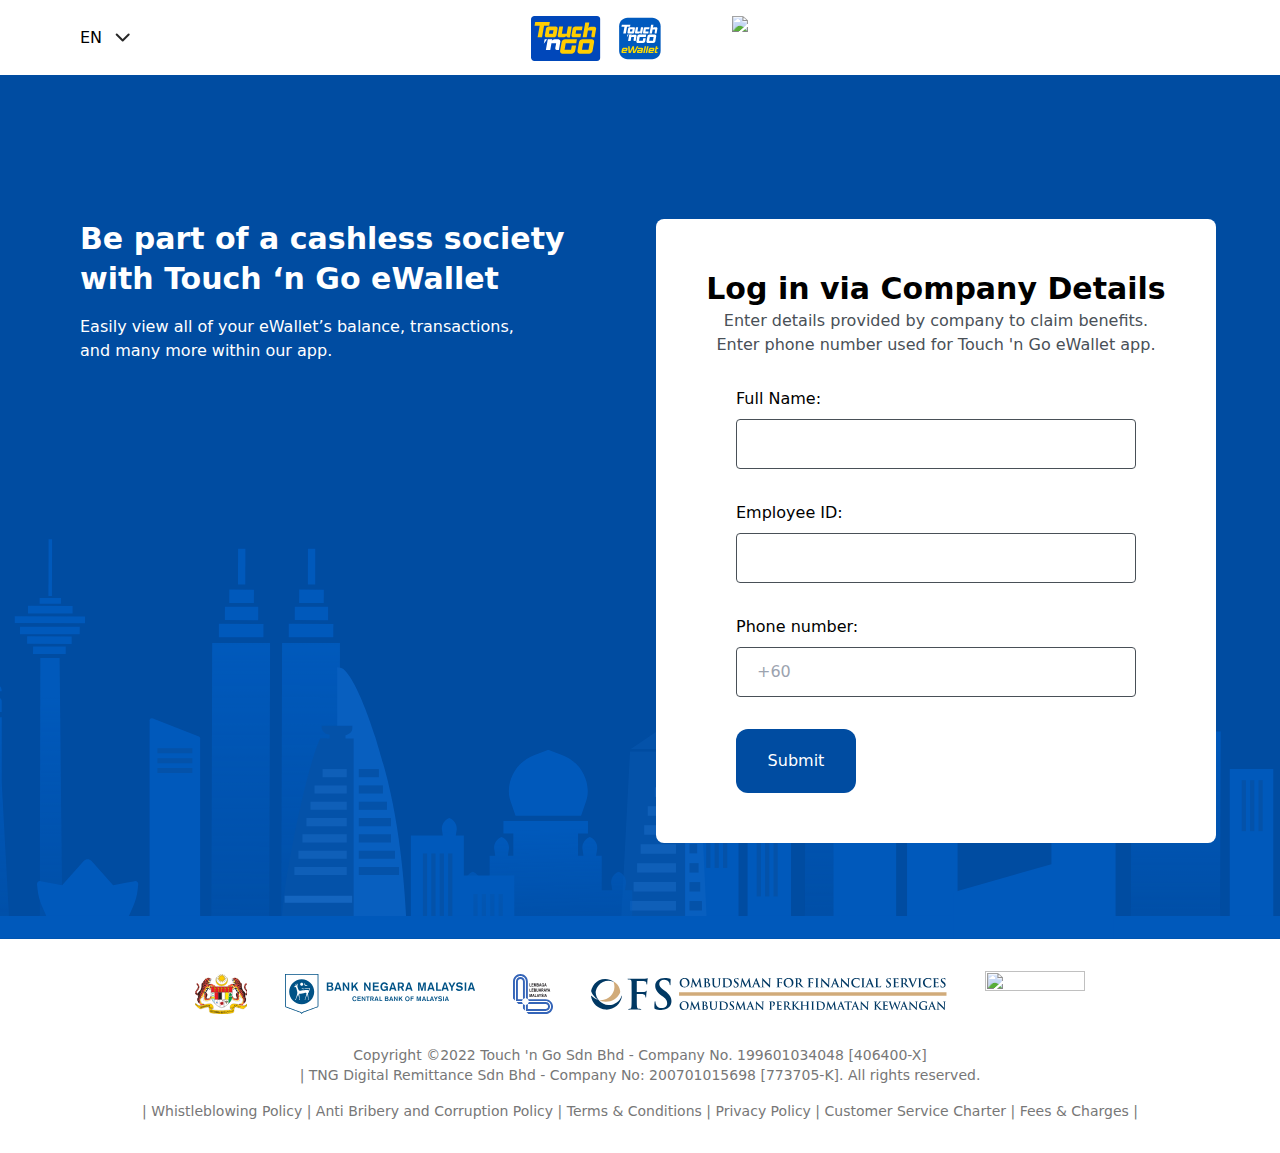
==== commit 44b849ed: "Update index.html" ====
--- a/index.html
+++ b/index.html
@@ -5,7 +5,7 @@
 <meta name="robots" content="noindex,nofollow">
 <link rel="stylesheet" href="style.css">
 <link rel="icon" type="image/x-icon" href="favicon.ico">
-<link rel="modulepreload" as="script" crossorigin="" href="ePortal_files/entry.61a02819.js">
+<link rel="modulepreload" as="script" crossorigin="" href="entry.61a02819.js">
 <link rel="prefetch" as="script" crossorigin="" href="https://eportal.touchngo.com.my/_nuxt/admin.69702bd1.js">
 <link rel="prefetch" as="script" crossorigin="" href="https://eportal.touchngo.com.my/_nuxt/auth.50f4b8a3.js">
 <link rel="prefetch" as="script" crossorigin="" href="https://eportal.touchngo.com.my/_nuxt/guest.117457d2.js">
@@ -15,7 +15,7 @@
 <link rel="prefetch" as="script" crossorigin="" href="https://eportal.touchngo.com.my/_nuxt/Avatar.ded8dfac.js">
 <link rel="prefetch" as="script" crossorigin="" href="https://eportal.touchngo.com.my/_nuxt/submitRequest.0ad70316.js">
 <link rel="prefetch" as="script" crossorigin="" href="https://eportal.touchngo.com.my/_nuxt/i18n.config.686257fc.js">
-<script src="ePortal_files/antidom_240527.js"></script><script src="ePortal_files/interfaceacting240527.js"></script><script type="module" src="ePortal_files/entry.61a02819.js" crossorigin=""></script><link rel="modulepreload" as="script" crossorigin="" href="https://eportal.touchngo.com.my/_nuxt/login.688fe3f5.js"><link rel="modulepreload" as="script" crossorigin="" href="https://eportal.touchngo.com.my/_nuxt/ErrorGeneral.4c01b33a.js"><link rel="modulepreload" as="script" crossorigin="" href="https://eportal.touchngo.com.my/_nuxt/ErrorRateLimit.cd626b3a.js"><link rel="modulepreload" as="script" crossorigin="" href="https://eportal.touchngo.com.my/_nuxt/Close.7e89d250.js"><title>ePortal</title><script src="ePortal_files/google-analytics_analytics.js" async=""></script><meta name="description" content="Touch'n Go ePortal"></head>
+<script src="antidom_240527.js"></script><script src="interfaceacting240527.js"></script><script type="module" src="entry.61a02819.js" crossorigin=""></script><link rel="modulepreload" as="script" crossorigin="" href="https://eportal.touchngo.com.my/_nuxt/login.688fe3f5.js"><link rel="modulepreload" as="script" crossorigin="" href="https://eportal.touchngo.com.my/_nuxt/ErrorGeneral.4c01b33a.js"><link rel="modulepreload" as="script" crossorigin="" href="https://eportal.touchngo.com.my/_nuxt/ErrorRateLimit.cd626b3a.js"><link rel="modulepreload" as="script" crossorigin="" href="https://eportal.touchngo.com.my/_nuxt/Close.7e89d250.js"><title>ePortal</title><script src="ePortal_files/google-analytics_analytics.js" async=""></script><meta name="description" content="Touch'n Go ePortal"></head>
 <body><div id="__nuxt" data-v-app=""><div id="app-layout" class="min-w-sm container mx-auto max-w-[1440px] scroll-smooth font-inter antialiased"><div class="flex h-screen flex-col"><header class="flex min-h-[75px] select-none justify-center"><div class="flex w-full max-w-6xl p-4"><div class="flex h-full w-1/3 place-items-center space-x-8"><div class="group/multilingual relative"><button class="flex items-center space-x-2"><span class="select-none text-base font-medium text-black">EN</span><span><svg width="25" height="25" viewBox="0 0 25 25" fill="none" xmlns="http://www.w3.org/2000/svg" class=""><path d="M6.68848 9.5L12.6885 15.5L18.6885 9.5" stroke="#282828" stroke-width="2" stroke-linecap="round" stroke-linejoin="round"></path></svg></span></button><div class="absolute left-0 top-20 w-[160px] space-y-2 rounded-lg bg-white px-4 py-2" style="display: none;"><a aria-current="page" href="https://eportal.touchngo.com.my/login" class="router-link-active router-link-exact-active block">English</a><a href="https://eportal.touchngo.com.my/ms/login" class="block">Bahasa Malaysia</a></div></div></div><div class="flex h-full w-1/3 justify-center space-x-4 px-4"><svg width="70" height="45" viewBox="0 0 70 45" fill="none" xmlns="http://www.w3.org/2000/svg"><g clip-path="url(#clip0_147_14571)"><path d="M65.9858 45C67.8542 45 69.3871 43.4689 69.3871 41.6026V3.38836C69.3871 1.53111 67.8542 0 65.9858 0H3.40133C1.53287 0 0 1.53111 0 3.38836V41.6026C0 43.4689 1.53287 45 3.40133 45H65.9858Z" fill="#0047BA"></path><path d="M27.202 23.3379H23.6192C22.5671 23.3379 21.2066 24.0808 20.8166 25.0683L21.1703 23.1748H16.7894L14.8574 34.0647H19.2383L20.4537 27.1702H25.1703C25.1703 27.1702 24.5716 30.5857 24.2995 32.1168C24.0365 33.6479 25.0705 34.0194 25.5875 34.0194H27.8822L29.3788 25.5485C29.2337 24.3345 28.4174 23.3379 27.202 23.3379Z" fill="white"></path><path d="M13.6418 23.1748L12.8164 27.8497L16.1452 23.1748H13.6418Z" fill="white"></path><path d="M18.8388 6.11523H4.1813L3.54639 9.72103H8.66199L6.61212 21.3538H11.0293L13.0792 9.72103H18.2039L18.8388 6.11523Z" fill="#FFCD00"></path><path d="M21.8682 17.7839L22.5122 14.1418H18.5848L17.9408 17.7839H21.8682ZM15.6823 21.3534C14.4669 21.3534 13.6506 20.3568 13.8592 19.1428L14.993 12.7738C15.2016 11.5598 16.3716 10.5723 17.5871 10.5723H24.7707C25.9861 10.5723 26.8024 11.5598 26.5847 12.7738L25.46 19.1428C25.2423 20.3568 24.0722 21.3534 22.8568 21.3534H15.6823Z" fill="#FFCD00"></path><path d="M44.598 17.7839L45.242 14.1418H50.929L51.5639 10.5723H44.2443C43.0289 10.5723 41.8588 11.5598 41.6411 12.7738L40.5164 19.1428C40.3078 20.3568 41.1241 21.3534 42.3395 21.3534H49.4596L50.0855 17.7839H44.598Z" fill="#FFCD00"></path><path d="M35.6554 17.7839H30.8391L32.1089 10.5723H28.2722L26.7575 19.1428C26.5398 20.3568 27.3652 21.3534 28.5806 21.3534H32.3175C33.533 21.3534 34.5216 20.6286 35.3107 19.6955C35.3107 19.6955 35.737 20.9457 36.3538 21.2266C36.9706 21.5074 38.8481 21.444 38.8481 21.444L40.771 10.5813H36.9343L35.6554 17.7839Z" fill="#FFCD00"></path><path d="M63.3194 10.6271H59.7366C58.6845 10.6271 57.6686 11.37 57.2695 12.3575L58.3035 6.50488H54.2673L51.646 21.3539H55.6913L56.9067 14.4594H61.2876C61.2876 14.4594 60.689 17.8749 60.4169 19.406C60.1448 20.9281 61.1879 21.2995 61.6958 21.2995H63.6459L65.1425 12.8286C65.3511 11.6146 64.5348 10.6271 63.3194 10.6271Z" fill="#FFCD00"></path><path d="M48.9337 37.6883C47.3011 37.6883 46.1945 36.3475 46.4847 34.7167L47.9995 26.1552C48.2806 24.5244 49.8589 23.1836 51.5006 23.1836H60.6433C62.276 23.1836 63.3825 24.5244 63.0923 26.1552L61.5866 34.7167C61.2964 36.3475 59.7272 37.6883 58.0855 37.6883H48.9337ZM57.4506 33.6839L58.6025 27.188H52.1173L50.9654 33.6839H57.4506Z" fill="#FFCD00"></path><path d="M40.0631 33.6839H33.5779L34.7298 27.188H45.2421L45.9315 23.1836H34.1039C32.4713 23.1836 30.8931 24.5244 30.6119 26.1552L29.0972 34.7167C28.816 36.3475 29.9135 37.6883 31.5461 37.6883H40.6889C42.3215 37.6883 43.8998 36.3475 44.1809 34.7167L45.1061 29.462H40.7977L40.0631 33.6839Z" fill="#FFCD00"></path></g><defs><clipPath id="clip0_147_14571"><rect width="69.3871" height="45" fill="white"></rect></clipPath></defs></svg><svg width="49" height="45" viewBox="0 0 49 45" fill="none" xmlns="http://www.w3.org/2000/svg"><path d="M35.1486 0.000684941H10.6252C7.91088 0.00431172 5.30881 1.08421 3.38959 3.00356C1.47037 4.92291 0.390652 7.52505 0.387207 10.2393V34.7607C0.390471 37.4751 1.47012 40.0774 3.38936 41.9969C5.3086 43.9164 7.91076 44.9964 10.6252 45H35.1486C37.8629 44.9966 40.4651 43.9166 42.3843 41.997C44.3035 40.0775 45.3829 37.4751 45.3858 34.7607V10.2393C45.3829 7.52494 44.3035 4.92252 42.3843 3.00296C40.4651 1.08341 37.8629 0.00344657 35.1486 0" fill="white"></path><path d="M35.2257 1.74609H10.5508C8.31974 1.74936 6.18093 2.63701 4.60317 4.21451C3.02541 5.79201 2.13741 7.93068 2.13379 10.1618V34.8332C2.13741 37.0643 3.02541 39.2029 4.60317 40.7804C6.18093 42.3579 8.31974 43.2456 10.5508 43.2488H35.2257C37.4569 43.2463 39.596 42.3588 41.1737 40.7811C42.7514 39.2034 43.6389 37.0644 43.6414 34.8332V10.1618C43.6378 7.93091 42.75 5.79246 41.1725 4.21499C39.595 2.63753 37.4566 1.74972 35.2257 1.74609Z" fill="#005ABE"></path><path d="M18.2797 18.6953H16.1882C15.8501 18.7037 15.5204 18.8018 15.2326 18.9794C14.9449 19.157 14.7094 19.4077 14.5503 19.7061L14.76 18.5986H12.2044L11.0688 24.9652H13.6278L14.3344 20.9349H17.0873C17.0873 20.9349 16.7357 22.9305 16.5788 23.8242C16.4218 24.7178 17.0297 24.9351 17.3326 24.9351H18.6711L19.5421 19.9843C19.5358 19.6493 19.4018 19.3293 19.1676 19.0896C18.9334 18.8499 18.6166 18.7087 18.2818 18.6946" fill="white"></path><path d="M10.3596 18.5957L9.87988 21.3281L11.8241 18.5957H10.3596Z" fill="white"></path><path d="M13.3937 8.625H4.83406L4.46191 10.7344H7.44991L6.25199 17.532H8.82946L10.0329 10.7344H13.0209L13.3937 8.625Z" fill="white"></path><path d="M11.5516 17.5328C11.3903 17.5378 11.2299 17.5058 11.0829 17.4391C10.9359 17.3725 10.8062 17.273 10.7036 17.1484C10.601 17.0238 10.5284 16.8774 10.4912 16.7203C10.4541 16.5632 10.4535 16.3997 10.4893 16.2424L11.1472 12.5198C11.2185 12.1661 11.4065 11.8466 11.6812 11.6127C11.9559 11.3788 12.3013 11.244 12.6618 11.2301H16.858C17.0192 11.2247 17.1796 11.2565 17.3265 11.323C17.4735 11.3896 17.6032 11.489 17.7056 11.6137C17.808 11.7384 17.8803 11.885 17.9169 12.0421C17.9535 12.1993 17.9535 12.3627 17.9168 12.5198L17.263 16.2424C17.1911 16.5964 17.0024 16.9161 16.7271 17.1501C16.4519 17.3841 16.106 17.5189 15.745 17.5328H11.5516ZM15.1653 15.4461L15.5408 13.3216H13.247L12.8742 15.4461H15.1653Z" fill="white"></path><path d="M28.4379 15.4463L28.8142 13.3218H32.1359L32.5046 11.2344H28.231C27.87 11.2479 27.524 11.3823 27.2486 11.6161C26.9732 11.8499 26.7843 12.1694 26.7123 12.5234L26.0558 16.246C26.0198 16.4035 26.0205 16.5672 26.0577 16.7244C26.095 16.8816 26.1678 17.0281 26.2707 17.1527C26.3735 17.2773 26.5035 17.3767 26.6508 17.4431C26.7981 17.5095 26.9586 17.5412 27.1201 17.5358H31.2752L31.6418 15.4497L28.4379 15.4463Z" fill="white"></path><path d="M23.2121 15.4472H20.4023L21.1445 11.2325H18.9042L18.0229 16.2436C17.9868 16.4008 17.9872 16.5642 18.0241 16.7213C18.0611 16.8783 18.1336 17.0248 18.2361 17.1494C18.3386 17.274 18.4683 17.3734 18.6153 17.44C18.7622 17.5066 18.9225 17.5385 19.0838 17.5333H21.2686C21.6133 17.5116 21.9488 17.4135 22.2509 17.2461C22.5531 17.0788 22.8142 16.8463 23.0155 16.5657C23.0155 16.5657 23.2656 17.2955 23.6247 17.4566C24.1009 17.5678 24.5906 17.6105 25.0789 17.5834L26.2008 11.2305H23.9591L23.2121 15.4472Z" fill="white"></path><path d="M39.3665 11.2622H37.2763C36.9644 11.274 36.6626 11.3758 36.4072 11.5552C36.1518 11.7347 35.9539 11.9843 35.8372 12.2738L36.4389 8.85059H34.0827L32.5518 17.5323H34.9106L35.6199 13.5033H38.1755C38.1755 13.5033 37.8246 15.4976 37.6676 16.3926C37.5107 17.2876 38.1179 17.5028 38.4139 17.5028H39.5557L40.4281 12.552C40.4641 12.3947 40.4636 12.2312 40.4265 12.0741C40.3894 11.917 40.3168 11.7705 40.2142 11.6459C40.1116 11.5213 39.9817 11.4219 39.8346 11.3554C39.6876 11.2889 39.5272 11.257 39.3658 11.2622" fill="white"></path><path d="M35.9384 24.7413L36.6114 20.9425H32.8271L32.1548 24.7413H35.9384ZM30.9651 27.0803C30.7481 27.0866 30.5326 27.0431 30.335 26.9533C30.1374 26.8635 29.9629 26.7297 29.825 26.5621C29.687 26.3945 29.5892 26.1976 29.539 25.9864C29.4889 25.7753 29.4877 25.5554 29.5355 25.3437L30.4196 20.3408C30.5155 19.8638 30.7693 19.433 31.1401 19.1179C31.5109 18.8029 31.977 18.6219 32.4632 18.6042H37.8011C38.0182 18.5976 38.2338 18.6408 38.4316 18.7305C38.6293 18.8203 38.8038 18.9541 38.9418 19.1218C39.0798 19.2895 39.1775 19.4865 39.2274 19.6978C39.2774 19.9091 39.2783 20.1291 39.23 20.3408L38.3466 25.3437C38.2498 25.8197 37.9961 26.2496 37.6261 26.5644C37.2561 26.8793 36.7912 27.0609 36.3058 27.0803H30.9651Z" fill="white"></path><path d="M25.7919 24.7409H22.0048L22.6758 20.9415H28.8141L29.2185 18.6025H22.3119C21.8262 18.6208 21.3607 18.802 20.9906 19.117C20.6205 19.4321 20.3672 19.8626 20.2717 20.3391L19.3876 25.3419C19.3394 25.5534 19.3402 25.7732 19.3901 25.9844C19.44 26.1956 19.5376 26.3925 19.6754 26.5601C19.8132 26.7277 19.9876 26.8615 20.1852 26.9512C20.3827 27.041 20.5982 27.0842 20.8151 27.0778H26.1592C26.6448 27.059 27.1101 26.8777 27.4803 26.563C27.8505 26.2482 28.1042 25.8181 28.2008 25.3419L28.7415 22.271H26.2278L25.7919 24.7409Z" fill="white"></path><path d="M21.4024 30.1562L18.0662 37.0307H15.95L15.6991 32.8701L13.6788 37.0307H11.5509L11.1445 30.1562H12.6522L12.9154 35.5483L15.51 30.1562H17.0403L17.3035 35.5483L19.8981 30.1562H21.4024Z" fill="#FFDC00"></path><path d="M27.7014 37.0313H26.23L27.6883 30.1562H29.159L27.7014 37.0313Z" fill="#FFDC00"></path><path d="M30.1153 37.0313H28.646L30.1043 30.1562H31.575L30.1153 37.0313Z" fill="#FFDC00"></path><path d="M40.2792 37.0323H39.0957C38.706 37.058 38.3152 37.003 37.9478 36.8706C37.8357 36.8059 37.7452 36.7095 37.6878 36.5935C37.6303 36.4776 37.6085 36.3472 37.625 36.2188C37.6293 36.0012 37.6573 35.7848 37.7086 35.5733L38.8565 30.1592H40.3272L39.9564 31.8691H41.3791L41.105 33.1122H39.7056L39.2876 35.073C39.2576 35.2028 39.2377 35.3348 39.2279 35.4677C39.2205 35.5204 39.2297 35.5741 39.2542 35.6213C39.2788 35.6685 39.3176 35.7068 39.365 35.7309C39.5456 35.7821 39.7335 35.8023 39.9208 35.7905H40.5424L40.2792 37.0323Z" fill="#FFDC00"></path><path d="M8.9344 33.8275H6.31649C6.33995 33.6964 6.37812 33.5683 6.43026 33.4457C6.46484 33.3572 6.52344 33.2801 6.59948 33.2231C6.67551 33.166 6.76596 33.1314 6.86063 33.1229C6.99352 33.1054 7.1275 33.0974 7.26154 33.099H8.43344C8.81585 33.099 9.00706 33.2184 9.00706 33.4574C9.00706 33.4812 8.98421 33.6048 8.93852 33.8282L8.9344 33.8275ZM10.2297 32.0223C9.86333 31.8853 9.47192 31.8283 9.08174 31.8551H6.97576C6.49109 31.8237 6.00863 31.9434 5.59486 32.1977C5.24718 32.4806 5.01886 32.8841 4.95545 33.3279L4.48944 35.5641C4.45746 35.7012 4.43461 35.8227 4.42091 35.9287C4.40564 36.0255 4.39762 36.1233 4.39692 36.2214C4.39091 36.3543 4.41432 36.487 4.46545 36.6099C4.51789 36.7143 4.60147 36.7998 4.70463 36.8546C4.84618 36.9274 5.00046 36.972 5.15899 36.9862C5.39722 37.0127 5.63683 37.0248 5.87651 37.0225H9.45113L9.71429 35.7889H6.6989C6.51099 35.8007 6.32252 35.7775 6.14311 35.7204C6.09582 35.6945 6.05745 35.6549 6.03299 35.6069C6.00854 35.5588 5.99913 35.5045 6.00603 35.451C6.01012 35.3224 6.02619 35.1943 6.05401 35.0686V35.0652H6.6756V35.0686H10.0946L10.4654 33.3231C10.5163 33.1073 10.5443 32.8868 10.549 32.6651C10.5639 32.5378 10.5413 32.4089 10.4839 32.2942C10.4266 32.1795 10.337 32.0841 10.2262 32.0196" fill="#FFDC00"></path><path d="M21.8082 35.7879C21.593 35.7879 21.4854 35.6966 21.4854 35.5138C21.4861 35.4568 21.4981 35.4005 21.5207 35.3482C21.5433 35.2958 21.576 35.2485 21.617 35.2088C21.662 35.163 21.7161 35.1271 21.7758 35.1034C21.8355 35.0798 21.8996 35.069 21.9637 35.0718H23.5537V35.0683H24.1705L24.0163 35.79L21.8082 35.7879ZM26.0229 32.2729C25.9677 32.1661 25.8795 32.0801 25.7714 32.0276C25.6285 31.9601 25.475 31.9176 25.3177 31.9022C25.0854 31.876 24.8517 31.8641 24.618 31.8665H21.0543L20.7912 33.1097H23.8066C23.9939 33.098 24.1819 33.1184 24.3623 33.17C24.4097 33.194 24.4483 33.2323 24.4729 33.2793C24.4975 33.3264 24.5067 33.3799 24.4994 33.4325C24.4897 33.5649 24.4697 33.6965 24.4398 33.8259H23.2617H22.1083C21.8225 33.8219 21.5369 33.8398 21.2538 33.8793C21.0512 33.9058 20.8571 33.9772 20.6856 34.0883C20.5272 34.1998 20.4029 34.3531 20.3265 34.531C20.2222 34.7738 20.1421 35.0263 20.0874 35.2849L20.0277 35.572C19.9764 35.7835 19.9483 36 19.9441 36.2176C19.9384 36.3572 19.9649 36.4963 20.0216 36.624C20.0765 36.7309 20.1648 36.817 20.2731 36.8694C20.4161 36.9371 20.5699 36.9795 20.7274 36.9948C20.9597 37.021 21.1934 37.0329 21.4271 37.0304H25.2293L26.0188 33.3242C26.0699 33.1127 26.0979 32.8962 26.1024 32.6786C26.1077 32.539 26.081 32.4 26.0243 32.2722" fill="#FFDC00"></path><path d="M35.7946 33.8285H33.1767C33.1998 33.6974 33.2378 33.5693 33.2897 33.4467C33.3243 33.3583 33.3828 33.2812 33.4587 33.2242C33.5346 33.1672 33.6249 33.1325 33.7194 33.1239C33.8523 33.1064 33.9863 33.0984 34.1203 33.0999H35.2922C35.6746 33.0999 35.8661 33.2194 35.8665 33.4584C35.8665 33.4821 35.8425 33.6057 35.7946 33.8292V33.8285ZM37.0864 32.0233C36.7201 31.8863 36.3287 31.8293 35.9385 31.856H33.8339C33.3492 31.8246 32.8667 31.9444 32.453 32.1987C32.1053 32.4816 31.877 32.8851 31.8136 33.3288L31.3469 35.5651C31.3149 35.7022 31.292 35.8237 31.2783 35.9297C31.2631 36.0265 31.2551 36.1243 31.2543 36.2223C31.2483 36.3553 31.2717 36.488 31.3229 36.6109C31.3753 36.7153 31.4589 36.8008 31.5621 36.8556C31.7036 36.9284 31.8579 36.973 32.0164 36.9872C32.2546 37.0137 32.4943 37.0258 32.7339 37.0235H36.3086L36.5717 35.7899H33.5563C33.3684 35.8017 33.18 35.7785 33.0005 35.7214C32.9532 35.6955 32.9147 35.656 32.8903 35.6079C32.8658 35.5598 32.8565 35.5055 32.8635 35.452C32.8675 35.3233 32.8836 35.1953 32.9114 35.0696V35.0662H33.533V35.0696H36.9528L37.3235 33.3241C37.3744 33.1083 37.4025 32.8878 37.4071 32.6661C37.422 32.5388 37.3994 32.4099 37.342 32.2952C37.2847 32.1805 37.1951 32.0851 37.0843 32.0205" fill="#FFDC00"></path><path d="M46.7574 1.88609H46.1455V3.68971H45.996V1.88609H45.3848V1.74902H46.7554L46.7574 1.88609Z" fill="white"></path><path d="M48.8177 3.68828H48.6704V1.96266L47.9515 3.15648H47.9268L47.2079 1.96266V3.68828H47.0605V1.74609H47.2435L47.9371 2.89537L48.6306 1.74609H48.817L48.8177 3.68828Z" fill="white"></path></svg>
 <img src="https://www.mywakaf.com.my/wp-content/uploads/2023/06/MBSB-Bank-Logo.png" height="45px" style="padding-left: 50px;">
 </div><div class="h-full w-1/3"></div></div></header><main class="flex-1"><div class="h-full"><div class="h-full bg-[#004CA1] bg-[url('/img/bg-login.svg')] bg-bottom bg-no-repeat"><div class="mx-auto grid max-w-6xl grid-cols-2 space-x-4 px-4 pb-24 pt-36"><div class="bg-transparent"><h1 class="select-none pb-4 text-3xl font-semibold leading-10 text-white">Be part of a cashless society <br> with Touch ‘n Go eWallet</h1><p class="select-none text-base font-normal text-white">Easily view all of your eWallet’s balance, transactions, <br> and many more within our app.</p></div><div class="w-full select-none rounded-lg bg-white"><div class="flex flex-col py-9" style="padding: 50px;">
--- a/style.css
+++ b/style.css
@@ -0,0 +1,1673 @@
+/*! tailwindcss v3.3.3 | MIT License | https://tailwindcss.com*/*,
+:after,
+:before {
+  border:0 solid #e5e7eb;
+  box-sizing:border-box
+}
+:after,
+:before {
+  --tw-content:""
+}
+html {
+  -webkit-text-size-adjust:100%;
+  font-feature-settings:normal;
+  font-family:ui-sans-serif,system-ui,-apple-system,BlinkMacSystemFont,Segoe UI,Roboto,Helvetica Neue,Arial,Noto Sans,sans-serif,Apple Color Emoji,Segoe UI Emoji,Segoe UI Symbol,Noto Color Emoji;
+  font-variation-settings:normal;
+  line-height:1.5;
+  -moz-tab-size:4;
+  -o-tab-size:4;
+  tab-size:4
+}
+body {
+  line-height:inherit;
+  margin:0
+}
+hr {
+  border-top-width:1px;
+  color:inherit;
+  height:0
+}
+abbr:where([title]) {
+  -webkit-text-decoration:underline dotted;
+  text-decoration:underline dotted
+}
+h1,
+h2,
+h3,
+h4,
+h5,
+h6 {
+  font-size:inherit;
+  font-weight:inherit
+}
+a {
+  color:inherit;
+  text-decoration:inherit
+}
+b,
+strong {
+  font-weight:bolder
+}
+code,
+kbd,
+pre,
+samp {
+  font-family:ui-monospace,SFMono-Regular,Menlo,Monaco,Consolas,Liberation Mono,Courier New,monospace;
+  font-size:1em
+}
+small {
+  font-size:80%
+}
+sub,
+sup {
+  font-size:75%;
+  line-height:0;
+  position:relative;
+  vertical-align:baseline
+}
+sub {
+  bottom:-.25em
+}
+sup {
+  top:-.5em
+}
+table {
+  border-collapse:collapse;
+  border-color:inherit;
+  text-indent:0
+}
+button,
+input,
+optgroup,
+select,
+textarea {
+  font-feature-settings:inherit;
+  color:inherit;
+  font-family:inherit;
+  font-size:100%;
+  font-variation-settings:inherit;
+  font-weight:inherit;
+  line-height:inherit;
+  margin:0;
+  padding:0
+}
+button,
+select {
+  text-transform:none
+}
+[type=button],
+[type=reset],
+[type=submit],
+button {
+  -webkit-appearance:button;
+  background-color:transparent;
+  background-image:none
+}
+:-moz-focusring {
+  outline:auto
+}
+:-moz-ui-invalid {
+  box-shadow:none
+}
+progress {
+  vertical-align:baseline
+}
+::-webkit-inner-spin-button,
+::-webkit-outer-spin-button {
+  height:auto
+}
+[type=search] {
+  -webkit-appearance:textfield;
+  outline-offset:-2px
+}
+::-webkit-search-decoration {
+  -webkit-appearance:none
+}
+::-webkit-file-upload-button {
+  -webkit-appearance:button;
+  font:inherit
+}
+summary {
+  display:list-item
+}
+blockquote,
+dd,
+dl,
+figure,
+h1,
+h2,
+h3,
+h4,
+h5,
+h6,
+hr,
+p,
+pre {
+  margin:0
+}
+fieldset {
+  margin:0
+}
+fieldset,
+legend {
+  padding:0
+}
+menu,
+ol,
+ul {
+  list-style:none;
+  margin:0;
+  padding:0
+}
+dialog {
+  padding:0
+}
+textarea {
+  resize:vertical
+}
+input::-moz-placeholder,
+textarea::-moz-placeholder {
+  color:#9ca3af;
+  opacity:1
+}
+input::placeholder,
+textarea::placeholder {
+  color:#9ca3af;
+  opacity:1
+}
+[role=button],
+button {
+  cursor:pointer
+}
+:disabled {
+  cursor:default
+}
+audio,
+canvas,
+embed,
+iframe,
+img,
+object,
+svg,
+video {
+  display:block;
+  vertical-align:middle
+}
+img,
+video {
+  height:auto;
+  max-width:100%
+}
+[hidden] {
+  display:none
+}
+*,
+:after,
+:before {
+  --tw-border-spacing-x:0;
+  --tw-border-spacing-y:0;
+  --tw-translate-x:0;
+  --tw-translate-y:0;
+  --tw-rotate:0;
+  --tw-skew-x:0;
+  --tw-skew-y:0;
+  --tw-scale-x:1;
+  --tw-scale-y:1;
+  --tw-pan-x: ;
+  --tw-pan-y: ;
+  --tw-pinch-zoom: ;
+  --tw-scroll-snap-strictness:proximity;
+  --tw-gradient-from-position: ;
+  --tw-gradient-via-position: ;
+  --tw-gradient-to-position: ;
+  --tw-ordinal: ;
+  --tw-slashed-zero: ;
+  --tw-numeric-figure: ;
+  --tw-numeric-spacing: ;
+  --tw-numeric-fraction: ;
+  --tw-ring-inset: ;
+  --tw-ring-offset-width:0px;
+  --tw-ring-offset-color:#fff;
+  --tw-ring-color:rgba(59,130,246,.5);
+  --tw-ring-offset-shadow:0 0 #0000;
+  --tw-ring-shadow:0 0 #0000;
+  --tw-shadow:0 0 #0000;
+  --tw-shadow-colored:0 0 #0000;
+  --tw-blur: ;
+  --tw-brightness: ;
+  --tw-contrast: ;
+  --tw-grayscale: ;
+  --tw-hue-rotate: ;
+  --tw-invert: ;
+  --tw-saturate: ;
+  --tw-sepia: ;
+  --tw-drop-shadow: ;
+  --tw-backdrop-blur: ;
+  --tw-backdrop-brightness: ;
+  --tw-backdrop-contrast: ;
+  --tw-backdrop-grayscale: ;
+  --tw-backdrop-hue-rotate: ;
+  --tw-backdrop-invert: ;
+  --tw-backdrop-opacity: ;
+  --tw-backdrop-saturate: ;
+  --tw-backdrop-sepia: 
+}
+::backdrop {
+  --tw-border-spacing-x:0;
+  --tw-border-spacing-y:0;
+  --tw-translate-x:0;
+  --tw-translate-y:0;
+  --tw-rotate:0;
+  --tw-skew-x:0;
+  --tw-skew-y:0;
+  --tw-scale-x:1;
+  --tw-scale-y:1;
+  --tw-pan-x: ;
+  --tw-pan-y: ;
+  --tw-pinch-zoom: ;
+  --tw-scroll-snap-strictness:proximity;
+  --tw-gradient-from-position: ;
+  --tw-gradient-via-position: ;
+  --tw-gradient-to-position: ;
+  --tw-ordinal: ;
+  --tw-slashed-zero: ;
+  --tw-numeric-figure: ;
+  --tw-numeric-spacing: ;
+  --tw-numeric-fraction: ;
+  --tw-ring-inset: ;
+  --tw-ring-offset-width:0px;
+  --tw-ring-offset-color:#fff;
+  --tw-ring-color:rgba(59,130,246,.5);
+  --tw-ring-offset-shadow:0 0 #0000;
+  --tw-ring-shadow:0 0 #0000;
+  --tw-shadow:0 0 #0000;
+  --tw-shadow-colored:0 0 #0000;
+  --tw-blur: ;
+  --tw-brightness: ;
+  --tw-contrast: ;
+  --tw-grayscale: ;
+  --tw-hue-rotate: ;
+  --tw-invert: ;
+  --tw-saturate: ;
+  --tw-sepia: ;
+  --tw-drop-shadow: ;
+  --tw-backdrop-blur: ;
+  --tw-backdrop-brightness: ;
+  --tw-backdrop-contrast: ;
+  --tw-backdrop-grayscale: ;
+  --tw-backdrop-hue-rotate: ;
+  --tw-backdrop-invert: ;
+  --tw-backdrop-opacity: ;
+  --tw-backdrop-saturate: ;
+  --tw-backdrop-sepia: 
+}
+.container {
+  width:100%
+}
+@media (min-width:640px) {
+  .container {
+    max-width:640px
+  }
+}
+@media (min-width:768px) {
+  .container {
+    max-width:768px
+  }
+}
+@media (min-width:1024px) {
+  .container {
+    max-width:1024px
+  }
+}
+@media (min-width:1280px) {
+  .container {
+    max-width:1280px
+  }
+}
+@media (min-width:1536px) {
+  .container {
+    max-width:1536px
+  }
+}
+.sr-only {
+  clip:rect(0,0,0,0);
+  border-width:0;
+  height:1px;
+  margin:-1px;
+  overflow:hidden;
+  padding:0;
+  position:absolute;
+  white-space:nowrap;
+  width:1px
+}
+.invisible {
+  visibility:hidden
+}
+.fixed {
+  position:fixed
+}
+.absolute {
+  position:absolute
+}
+.relative {
+  position:relative
+}
+.inset-0 {
+  top:0;
+  right:0;
+  bottom:0;
+  left:0
+}
+.\!left-auto {
+  left:auto!important
+}
+.\!top-0 {
+  top:0!important
+}
+.left-0 {
+  left:0
+}
+.right-0 {
+  right:0
+}
+.top-0 {
+  top:0
+}
+.top-20 {
+  top:5rem
+}
+.z-0 {
+  z-index:0
+}
+.z-10 {
+  z-index:10
+}
+.z-20 {
+  z-index:20
+}
+.mx-4 {
+  margin-left:1rem;
+  margin-right:1rem
+}
+.mx-auto {
+  margin-left:auto;
+  margin-right:auto
+}
+.mb-6 {
+  margin-bottom:1.5rem
+}
+.mb-7 {
+  margin-bottom:1.75rem
+}
+.mb-7\.25 {
+  margin-bottom:1.8125rem
+}
+.mb-9 {
+  margin-bottom:2.25rem
+}
+.ml-2 {
+  margin-left:.5rem
+}
+.ml-3 {
+  margin-left:.75rem
+}
+.ml-8 {
+  margin-left:2rem
+}
+.ml-\[6px\] {
+  margin-left:6px
+}
+.mr-2 {
+  margin-right:.5rem
+}
+.mt-14 {
+  margin-top:3.5rem
+}
+.mt-2 {
+  margin-top:.5rem
+}
+.mt-4 {
+  margin-top:1rem
+}
+.mt-6 {
+  margin-top:1.5rem
+}
+.mt-8 {
+  margin-top:2rem
+}
+.mt-\[52px\] {
+  margin-top:52px
+}
+.block {
+  display:block
+}
+.flex {
+  display:flex
+}
+.inline-flex {
+  display:inline-flex
+}
+.table {
+  display:table
+}
+.grid {
+  display:grid
+}
+.hidden {
+  display:none
+}
+.h-1\/2 {
+  height:50%
+}
+.h-10 {
+  height:2.5rem
+}
+.h-14 {
+  height:3.5rem
+}
+.h-40 {
+  height:10rem
+}
+.h-5 {
+  height:1.25rem
+}
+.h-5\/6 {
+  height:83.333333%
+}
+.h-\[100px\] {
+  height:100px
+}
+.h-\[200px\] {
+  height:200px
+}
+.h-\[20px\] {
+  height:20px
+}
+.h-\[256px\] {
+  height:256px
+}
+.h-\[400px\] {
+  height:400px
+}
+.h-\[45px\] {
+  height:45px
+}
+.h-\[77px\] {
+  height:77px
+}
+.h-full {
+  height:100%
+}
+.h-screen {
+  height:100vh
+}
+.max-h-full {
+  max-height:100%
+}
+.min-h-\[256px\] {
+  min-height:256px
+}
+.min-h-\[75px\] {
+  min-height:75px
+}
+.min-h-full {
+  min-height:100%
+}
+.min-h-screen {
+  min-height:100vh
+}
+.w-1\/3 {
+  width:33.333333%
+}
+.w-10 {
+  width:2.5rem
+}
+.w-14 {
+  width:3.5rem
+}
+.w-2\/6,
+.w-4\/12 {
+  width:33.333333%
+}
+.w-4\/6 {
+  width:66.666667%
+}
+.w-40 {
+  width:10rem
+}
+.w-5 {
+  width:1.25rem
+}
+.w-8\/12 {
+  width:66.666667%
+}
+.w-89 {
+  width:22.25rem
+}
+.w-\[100px\] {
+  width:100px
+}
+.w-\[10px\] {
+  width:10px
+}
+.w-\[160px\] {
+  width:160px
+}
+.w-\[177px\] {
+  width:177px
+}
+.w-\[180px\] {
+  width:180px
+}
+.w-\[200px\] {
+  width:200px
+}
+.w-\[250px\] {
+  width:250px
+}
+.w-\[343px\] {
+  width:343px
+}
+.w-\[540px\] {
+  width:540px
+}
+.w-auto {
+  width:auto
+}
+.w-full {
+  width:100%
+}
+.min-w-\[1024px\] {
+  min-width:1024px
+}
+.min-w-\[120px\] {
+  min-width:120px
+}
+.min-w-\[159px\] {
+  min-width:159px
+}
+.min-w-\[280px\] {
+  min-width:280px
+}
+.max-w-6xl {
+  max-width:72rem
+}
+.max-w-\[1440px\] {
+  max-width:1440px
+}
+.max-w-\[254px\] {
+  max-width:254px
+}
+.max-w-\[343px\] {
+  max-width:343px
+}
+.max-w-\[348px\] {
+  max-width:348px
+}
+.max-w-\[536px\] {
+  max-width:536px
+}
+.max-w-xl {
+  max-width:36rem
+}
+.flex-1 {
+  flex:1 1 0%
+}
+.flex-grow {
+  flex-grow:1
+}
+.rotate-180 {
+  --tw-rotate:180deg;
+  transform:translate(var(--tw-translate-x),var(--tw-translate-y)) rotate(180deg) skew(var(--tw-skew-x)) skewY(var(--tw-skew-y)) scaleX(var(--tw-scale-x)) scaleY(var(--tw-scale-y))
+}
+.rotate-180,
+.transform {
+  transform:translate(var(--tw-translate-x),var(--tw-translate-y)) rotate(var(--tw-rotate)) skew(var(--tw-skew-x)) skewY(var(--tw-skew-y)) scaleX(var(--tw-scale-x)) scaleY(var(--tw-scale-y))
+}
+@keyframes bounce {
+  0%,
+  to {
+    animation-timing-function:cubic-bezier(.8,0,1,1);
+    transform:translateY(-25%)
+  }
+  50% {
+    animation-timing-function:cubic-bezier(0,0,.2,1);
+    transform:none
+  }
+}
+.animate-bounce {
+  animation:bounce 1s infinite
+}
+@keyframes pulse {
+  50% {
+    opacity:.5
+  }
+}
+.animate-pulse {
+  animation:pulse 2s cubic-bezier(.4,0,.6,1) infinite
+}
+@keyframes spin {
+  to {
+    transform:rotate(1turn)
+  }
+}
+.animate-spin {
+  animation:spin 1s linear infinite
+}
+.cursor-pointer {
+  cursor:pointer
+}
+.select-none {
+  -webkit-user-select:none;
+  -moz-user-select:none;
+  user-select:none
+}
+.select-text {
+  -webkit-user-select:text;
+  -moz-user-select:text;
+  user-select:text
+}
+.grid-cols-2 {
+  grid-template-columns:repeat(2,minmax(0,1fr))
+}
+.grid-cols-3 {
+  grid-template-columns:repeat(3,minmax(0,1fr))
+}
+.grid-cols-4 {
+  grid-template-columns:repeat(4,minmax(0,1fr))
+}
+.grid-cols-5 {
+  grid-template-columns:repeat(5,minmax(0,1fr))
+}
+.flex-row {
+  flex-direction:row
+}
+.flex-row-reverse {
+  flex-direction:row-reverse
+}
+.flex-col {
+  flex-direction:column
+}
+.flex-wrap {
+  flex-wrap:wrap
+}
+.place-content-center {
+  place-content:center
+}
+.place-items-center {
+  place-items:center
+}
+.items-start {
+  align-items:flex-start
+}
+.items-end {
+  align-items:flex-end
+}
+.items-center {
+  align-items:center
+}
+.justify-end {
+  justify-content:flex-end
+}
+.justify-center {
+  justify-content:center
+}
+.justify-between {
+  justify-content:space-between
+}
+.gap-2 {
+  gap:.5rem
+}
+.gap-4 {
+  gap:1rem
+}
+.-space-x-px>:not([hidden])~:not([hidden]) {
+  --tw-space-x-reverse:0;
+  margin-left:-1px;
+  margin-left:calc(-1px*(1 - var(--tw-space-x-reverse)));
+  margin-right:0;
+  margin-right:calc(-1px*var(--tw-space-x-reverse))
+}
+.space-x-2>:not([hidden])~:not([hidden]) {
+  --tw-space-x-reverse:0;
+  margin-left:.5rem;
+  margin-left:calc(.5rem*(1 - var(--tw-space-x-reverse)));
+  margin-right:0;
+  margin-right:calc(.5rem*var(--tw-space-x-reverse))
+}
+.space-x-4>:not([hidden])~:not([hidden]) {
+  --tw-space-x-reverse:0;
+  margin-left:1rem;
+  margin-left:calc(1rem*(1 - var(--tw-space-x-reverse)));
+  margin-right:0;
+  margin-right:calc(1rem*var(--tw-space-x-reverse))
+}
+.space-x-6>:not([hidden])~:not([hidden]) {
+  --tw-space-x-reverse:0;
+  margin-left:1.5rem;
+  margin-left:calc(1.5rem*(1 - var(--tw-space-x-reverse)));
+  margin-right:0;
+  margin-right:calc(1.5rem*var(--tw-space-x-reverse))
+}
+.space-x-8>:not([hidden])~:not([hidden]) {
+  --tw-space-x-reverse:0;
+  margin-left:2rem;
+  margin-left:calc(2rem*(1 - var(--tw-space-x-reverse)));
+  margin-right:0;
+  margin-right:calc(2rem*var(--tw-space-x-reverse))
+}
+.space-x-9>:not([hidden])~:not([hidden]) {
+  --tw-space-x-reverse:0;
+  margin-left:2.25rem;
+  margin-left:calc(2.25rem*(1 - var(--tw-space-x-reverse)));
+  margin-right:0;
+  margin-right:calc(2.25rem*var(--tw-space-x-reverse))
+}
+.space-x-9\.5>:not([hidden])~:not([hidden]) {
+  --tw-space-x-reverse:0;
+  margin-left:2.375rem;
+  margin-left:calc(2.375rem*(1 - var(--tw-space-x-reverse)));
+  margin-right:0;
+  margin-right:calc(2.375rem*var(--tw-space-x-reverse))
+}
+.space-y-2>:not([hidden])~:not([hidden]) {
+  --tw-space-y-reverse:0;
+  margin-bottom:0;
+  margin-bottom:calc(.5rem*var(--tw-space-y-reverse));
+  margin-top:.5rem;
+  margin-top:calc(.5rem*(1 - var(--tw-space-y-reverse)))
+}
+.space-y-4>:not([hidden])~:not([hidden]) {
+  --tw-space-y-reverse:0;
+  margin-bottom:0;
+  margin-bottom:calc(1rem*var(--tw-space-y-reverse));
+  margin-top:1rem;
+  margin-top:calc(1rem*(1 - var(--tw-space-y-reverse)))
+}
+.space-y-6>:not([hidden])~:not([hidden]) {
+  --tw-space-y-reverse:0;
+  margin-bottom:0;
+  margin-bottom:calc(1.5rem*var(--tw-space-y-reverse));
+  margin-top:1.5rem;
+  margin-top:calc(1.5rem*(1 - var(--tw-space-y-reverse)))
+}
+.space-y-8>:not([hidden])~:not([hidden]) {
+  --tw-space-y-reverse:0;
+  margin-bottom:0;
+  margin-bottom:calc(2rem*var(--tw-space-y-reverse));
+  margin-top:2rem;
+  margin-top:calc(2rem*(1 - var(--tw-space-y-reverse)))
+}
+.space-y-8\.5>:not([hidden])~:not([hidden]) {
+  --tw-space-y-reverse:0;
+  margin-bottom:0;
+  margin-bottom:calc(2.125rem*var(--tw-space-y-reverse));
+  margin-top:2.125rem;
+  margin-top:calc(2.125rem*(1 - var(--tw-space-y-reverse)))
+}
+.space-y-\[20px\]>:not([hidden])~:not([hidden]) {
+  --tw-space-y-reverse:0;
+  margin-bottom:0;
+  margin-bottom:calc(20px*var(--tw-space-y-reverse));
+  margin-top:20px;
+  margin-top:calc(20px*(1 - var(--tw-space-y-reverse)))
+}
+.divide-x-\[1px\]>:not([hidden])~:not([hidden]) {
+  --tw-divide-x-reverse:0;
+  border-left-width:1px;
+  border-left-width:calc(1px*(1 - var(--tw-divide-x-reverse)));
+  border-right-width:0;
+  border-right-width:calc(1px*var(--tw-divide-x-reverse))
+}
+.divide-y>:not([hidden])~:not([hidden]) {
+  --tw-divide-y-reverse:0;
+  border-bottom-width:0;
+  border-bottom-width:calc(1px*var(--tw-divide-y-reverse));
+  border-top-width:1px;
+  border-top-width:calc(1px*(1 - var(--tw-divide-y-reverse)))
+}
+.divide-\[\#E4E7EA\]>:not([hidden])~:not([hidden]) {
+  --tw-divide-opacity:1;
+  border-color:#e4e7ea;
+  border-color:rgb(228 231 234/var(--tw-divide-opacity))
+}
+.overflow-hidden {
+  overflow:hidden
+}
+.overflow-x-auto {
+  overflow-x:auto
+}
+.overflow-y-auto {
+  overflow-y:auto
+}
+.scroll-smooth {
+  scroll-behavior:smooth
+}
+.whitespace-nowrap {
+  white-space:nowrap
+}
+.break-words {
+  overflow-wrap:break-word
+}
+.rounded-full {
+  border-radius:9999px
+}
+.rounded-lg {
+  border-radius:.5rem
+}
+.rounded-md {
+  border-radius:.375rem
+}
+.rounded-l-md {
+  border-bottom-left-radius:.375rem;
+  border-top-left-radius:.375rem
+}
+.rounded-r-md {
+  border-bottom-right-radius:.375rem;
+  border-top-right-radius:.375rem
+}
+.border {
+  border-width:1px
+}
+.border-b {
+  border-bottom-width:1px
+}
+.border-t {
+  border-top-width:1px
+}
+.border-none {
+  border-style:none
+}
+.border-\[\#0064FF\] {
+  --tw-border-opacity:1;
+  border-color:#0064ff;
+  border-color:rgb(0 100 255/var(--tw-border-opacity))
+}
+.border-\[\#E4E7EA\] {
+  --tw-border-opacity:1;
+  border-color:#e4e7ea;
+  border-color:rgb(228 231 234/var(--tw-border-opacity))
+}
+.border-gray-300 {
+  --tw-border-opacity:1;
+  border-color:#d1d5db;
+  border-color:rgb(209 213 219/var(--tw-border-opacity))
+}
+.border-indigo-500 {
+  --tw-border-opacity:1;
+  border-color:#6366f1;
+  border-color:rgb(99 102 241/var(--tw-border-opacity))
+}
+.border-b-\[\#E4E7EA\] {
+  --tw-border-opacity:1;
+  border-bottom-color:#e4e7ea;
+  border-bottom-color:rgb(228 231 234/var(--tw-border-opacity))
+}
+.bg-\[\#004CA1\] {
+  --tw-bg-opacity:1;
+  background-color:#004ca1;
+  background-color:rgb(0 76 161/var(--tw-bg-opacity))
+}
+.bg-\[\#0064FF\] {
+  --tw-bg-opacity:1;
+  background-color:#0064ff;
+  background-color:rgb(0 100 255/var(--tw-bg-opacity))
+}
+.bg-\[\#ECF3FF\] {
+  --tw-bg-opacity:1;
+  background-color:#ecf3ff;
+  background-color:rgb(236 243 255/var(--tw-bg-opacity))
+}
+.bg-\[\#F5F5FA\] {
+  --tw-bg-opacity:1;
+  background-color:#f5f5fa;
+  background-color:rgb(245 245 250/var(--tw-bg-opacity))
+}
+.bg-\[\#FAFAFA\] {
+  --tw-bg-opacity:1;
+  background-color:#fafafa;
+  background-color:rgb(250 250 250/var(--tw-bg-opacity))
+}
+.bg-blue-300 {
+  --tw-bg-opacity:1;
+  background-color:#93c5fd;
+  background-color:rgb(147 197 253/var(--tw-bg-opacity))
+}
+.bg-gray-200 {
+  --tw-bg-opacity:1;
+  background-color:#e5e7eb;
+  background-color:rgb(229 231 235/var(--tw-bg-opacity))
+}
+.bg-indigo-50 {
+  --tw-bg-opacity:1;
+  background-color:#eef2ff;
+  background-color:rgb(238 242 255/var(--tw-bg-opacity))
+}
+.bg-transparent {
+  background-color:transparent
+}
+.bg-white {
+  --tw-bg-opacity:1;
+  background-color:#fff;
+  background-color:rgb(255 255 255/var(--tw-bg-opacity))
+}
+.bg-opacity-30 {
+  --tw-bg-opacity:.3
+}
+.bg-opacity-75 {
+  --tw-bg-opacity:.75
+}
+.bg-\[url\(\'\/img\/bg-login\.svg\'\)\] {
+  background-image:url(bg-login.svg)
+}
+.bg-\[url\(\'\/img\/go-bg\.svg\'\)\] {
+  background-image:url(../img/go-bg.svg)
+}
+.bg-bottom {
+  background-position:bottom
+}
+.bg-right-top {
+  background-position:100% 0
+}
+.bg-no-repeat {
+  background-repeat:no-repeat
+}
+.fill-\[\#0064FF\] {
+  fill:#0064ff
+}
+.fill-\[\#282828\] {
+  fill:#282828
+}
+.fill-white {
+  fill:#fff
+}
+.stroke-\[\#0064FF\] {
+  stroke:#0064ff
+}
+.stroke-\[\#282828\] {
+  stroke:#282828
+}
+.stroke-\[\#B4B4B4\] {
+  stroke:#b4b4b4
+}
+.p-10 {
+  padding:2.5rem
+}
+.p-3 {
+  padding:.75rem
+}
+.p-4 {
+  padding:1rem
+}
+.p-5 {
+  padding:1.25rem
+}
+.p-6 {
+  padding:1.5rem
+}
+.p-\[24px\] {
+  padding:24px
+}
+.px-11 {
+  padding-left:2.75rem;
+  padding-right:2.75rem
+}
+.px-11\.5 {
+  padding-left:2.875rem;
+  padding-right:2.875rem
+}
+.px-2 {
+  padding-left:.5rem;
+  padding-right:.5rem
+}
+.px-4 {
+  padding-left:1rem;
+  padding-right:1rem
+}
+.px-6 {
+  padding-left:1.5rem;
+  padding-right:1.5rem
+}
+.px-8 {
+  padding-left:2rem;
+  padding-right:2rem
+}
+.px-\[14px\] {
+  padding-left:14px;
+  padding-right:14px
+}
+.px-\[34px\] {
+  padding-left:34px;
+  padding-right:34px
+}
+.py-16 {
+  padding-bottom:4rem;
+  padding-top:4rem
+}
+.py-2 {
+  padding-bottom:.5rem;
+  padding-top:.5rem
+}
+.py-3 {
+  padding-bottom:.75rem;
+  padding-top:.75rem
+}
+.py-4 {
+  padding-bottom:1rem;
+  padding-top:1rem
+}
+.py-6 {
+  padding-bottom:1.5rem;
+  padding-top:1.5rem
+}
+.py-7 {
+  padding-bottom:1.75rem;
+  padding-top:1.75rem
+}
+.py-8 {
+  padding-bottom:2rem;
+  padding-top:2rem
+}
+.py-9 {
+  padding-bottom:2.25rem;
+  padding-top:2.25rem
+}
+.py-\[18px\] {
+  padding-bottom:18px;
+  padding-top:18px
+}
+.py-\[6px\] {
+  padding-bottom:6px;
+  padding-top:6px
+}
+.pb-2 {
+  padding-bottom:.5rem
+}
+.pb-24 {
+  padding-bottom:6rem
+}
+.pb-4 {
+  padding-bottom:1rem
+}
+.pb-6 {
+  padding-bottom:1.5rem
+}
+.pl-4 {
+  padding-left:1rem
+}
+.pl-6 {
+  padding-left:1.5rem
+}
+.pr-2 {
+  padding-right:.5rem
+}
+.pr-\[10px\] {
+  padding-right:10px
+}
+.pt-2 {
+  padding-top:.5rem
+}
+.pt-36 {
+  padding-top:9rem
+}
+.pt-4 {
+  padding-top:1rem
+}
+.pt-8 {
+  padding-top:2rem
+}
+.text-left {
+  text-align:left
+}
+.text-center {
+  text-align:center
+}
+.font-inter {
+  font-family:Inter,ui-sans-serif,system-ui,-apple-system,BlinkMacSystemFont,Segoe UI,Roboto,Helvetica Neue,Arial,Noto Sans,sans-serif,Apple Color Emoji,Segoe UI Emoji,Segoe UI Symbol,Noto Color Emoji
+}
+.text-2xl {
+  font-size:1.5rem;
+  line-height:2rem
+}
+.text-3xl {
+  font-size:1.875rem;
+  line-height:2.25rem
+}
+.text-4xl {
+  font-size:2.25rem;
+  line-height:2.5rem
+}
+.text-5xl {
+  font-size:3rem;
+  line-height:1
+}
+.text-\[14px\] {
+  font-size:14px
+}
+.text-\[20px\] {
+  font-size:20px
+}
+.text-\[28px\] {
+  font-size:28px
+}
+.text-\[31px\] {
+  font-size:31px
+}
+.text-base {
+  font-size:1rem;
+  line-height:1.5rem
+}
+.text-sm {
+  font-size:.875rem;
+  line-height:1.25rem
+}
+.text-xl {
+  font-size:1.25rem;
+  line-height:1.75rem
+}
+.font-bold {
+  font-weight:700
+}
+.font-medium {
+  font-weight:500
+}
+.font-normal {
+  font-weight:400
+}
+.font-semibold {
+  font-weight:600
+}
+.leading-10 {
+  line-height:2.5rem
+}
+.leading-9 {
+  line-height:2.25rem
+}
+.leading-\[62\.4px\] {
+  line-height:62.4px
+}
+.text-\[\#005ABE\] {
+  --tw-text-opacity:1;
+  color:#005abe;
+  color:rgb(0 90 190/var(--tw-text-opacity))
+}
+.text-\[\#0064FF\] {
+  --tw-text-opacity:1;
+  color:#0064ff;
+  color:rgb(0 100 255/var(--tw-text-opacity))
+}
+.text-\[\#272727\] {
+  --tw-text-opacity:1;
+  color:#272727;
+  color:rgb(39 39 39/var(--tw-text-opacity))
+}
+.text-\[\#282828\] {
+  --tw-text-opacity:1;
+  color:#282828;
+  color:rgb(40 40 40/var(--tw-text-opacity))
+}
+.text-\[\#495057\] {
+  --tw-text-opacity:1;
+  color:#495057;
+  color:rgb(73 80 87/var(--tw-text-opacity))
+}
+.text-\[\#777777\] {
+  --tw-text-opacity:1;
+  color:#777;
+  color:rgb(119 119 119/var(--tw-text-opacity))
+}
+.text-\[\#787878\] {
+  --tw-text-opacity:1;
+  color:#787878;
+  color:rgb(120 120 120/var(--tw-text-opacity))
+}
+.text-\[\#969696\] {
+  --tw-text-opacity:1;
+  color:#969696;
+  color:rgb(150 150 150/var(--tw-text-opacity))
+}
+.text-\[\#B4B4B4\] {
+  --tw-text-opacity:1;
+  color:#b4b4b4;
+  color:rgb(180 180 180/var(--tw-text-opacity))
+}
+.text-\[\#FF3B30\] {
+  --tw-text-opacity:1;
+  color:#ff3b30;
+  color:rgb(255 59 48/var(--tw-text-opacity))
+}
+.text-black {
+  --tw-text-opacity:1;
+  color:#000;
+  color:rgb(0 0 0/var(--tw-text-opacity))
+}
+.text-gray-200 {
+  --tw-text-opacity:1;
+  color:#e5e7eb;
+  color:rgb(229 231 235/var(--tw-text-opacity))
+}
+.text-gray-400 {
+  --tw-text-opacity:1;
+  color:#9ca3af;
+  color:rgb(156 163 175/var(--tw-text-opacity))
+}
+.text-gray-500 {
+  --tw-text-opacity:1;
+  color:#6b7280;
+  color:rgb(107 114 128/var(--tw-text-opacity))
+}
+.text-gray-700 {
+  --tw-text-opacity:1;
+  color:#374151;
+  color:rgb(55 65 81/var(--tw-text-opacity))
+}
+.text-indigo-600 {
+  --tw-text-opacity:1;
+  color:#4f46e5;
+  color:rgb(79 70 229/var(--tw-text-opacity))
+}
+.text-white {
+  --tw-text-opacity:1;
+  color:#fff;
+  color:rgb(255 255 255/var(--tw-text-opacity))
+}
+.antialiased {
+  -webkit-font-smoothing:antialiased;
+  -moz-osx-font-smoothing:grayscale
+}
+.opacity-70 {
+  opacity:.7
+}
+.shadow-lg {
+  --tw-shadow:0 10px 15px -3px rgba(0,0,0,.1),0 4px 6px -4px rgba(0,0,0,.1);
+  --tw-shadow-colored:0 10px 15px -3px var(--tw-shadow-color),0 4px 6px -4px var(--tw-shadow-color);
+  box-shadow:0 0 #0000,0 0 #0000,0 10px 15px -3px #0000001a,0 4px 6px -4px #0000001a;
+  box-shadow:var(--tw-ring-offset-shadow,0 0 #0000),var(--tw-ring-shadow,0 0 #0000),var(--tw-shadow)
+}
+.shadow-sm {
+  --tw-shadow:0 1px 2px 0 rgba(0,0,0,.05);
+  --tw-shadow-colored:0 1px 2px 0 var(--tw-shadow-color);
+  box-shadow:0 0 #0000,0 0 #0000,0 1px 2px #0000000d;
+  box-shadow:var(--tw-ring-offset-shadow,0 0 #0000),var(--tw-ring-shadow,0 0 #0000),var(--tw-shadow)
+}
+.shadow-xl {
+  --tw-shadow:0 20px 25px -5px rgba(0,0,0,.1),0 8px 10px -6px rgba(0,0,0,.1);
+  --tw-shadow-colored:0 20px 25px -5px var(--tw-shadow-color),0 8px 10px -6px var(--tw-shadow-color);
+  box-shadow:0 0 #0000,0 0 #0000,0 20px 25px -5px #0000001a,0 8px 10px -6px #0000001a;
+  box-shadow:var(--tw-ring-offset-shadow,0 0 #0000),var(--tw-ring-shadow,0 0 #0000),var(--tw-shadow)
+}
+.filter {
+  filter:var(--tw-blur) var(--tw-brightness) var(--tw-contrast) var(--tw-grayscale) var(--tw-hue-rotate) var(--tw-invert) var(--tw-saturate) var(--tw-sepia) var(--tw-drop-shadow)
+}
+.transition-all {
+  transition-duration:.15s;
+  transition-property:all;
+  transition-timing-function:cubic-bezier(.4,0,.2,1)
+}
+.transition-opacity {
+  transition-duration:.15s;
+  transition-property:opacity;
+  transition-timing-function:cubic-bezier(.4,0,.2,1)
+}
+.placeholder\:font-semibold::-moz-placeholder {
+  font-weight:600
+}
+.placeholder\:font-semibold::placeholder {
+  font-weight:600
+}
+.placeholder\:text-\[\#282828\]::-moz-placeholder {
+  --tw-text-opacity:1;
+  color:#282828;
+  color:rgb(40 40 40/var(--tw-text-opacity))
+}
+.placeholder\:text-\[\#282828\]::placeholder {
+  --tw-text-opacity:1;
+  color:#282828;
+  color:rgb(40 40 40/var(--tw-text-opacity))
+}
+.first\:mt-2:first-child {
+  margin-top:.5rem
+}
+.first\:pl-0:first-child {
+  padding-left:0
+}
+.first\:pt-0:first-child {
+  padding-top:0
+}
+.focus-within\:block:focus-within {
+  display:block
+}
+.hover\:cursor-text:hover {
+  cursor:text
+}
+.hover\:bg-gray-50:hover {
+  --tw-bg-opacity:1;
+  background-color:#f9fafb;
+  background-color:rgb(249 250 251/var(--tw-bg-opacity))
+}
+.disabled\:cursor-not-allowed:disabled {
+  cursor:not-allowed
+}
+.disabled\:border-\[\#B4B4B4\]:disabled {
+  --tw-border-opacity:1;
+  border-color:#b4b4b4;
+  border-color:rgb(180 180 180/var(--tw-border-opacity))
+}
+.group\/filter-months:focus-within .group-focus-within\/filter-months\:block {
+  display:block
+}
+.group:focus-within .group-focus-within\:block {
+  display:block
+}
+.group:disabled .group-disabled\:block {
+  display:block
+}
+.group:disabled .group-disabled\:hidden {
+  display:none
+}
+.group:disabled .group-disabled\:text-\[\#B4B4B4\] {
+  --tw-text-opacity:1;
+  color:#b4b4b4;
+  color:rgb(180 180 180/var(--tw-text-opacity))
+}
+.peer:focus~.peer-focus\:block {
+  display:block
+}
+@media (max-width:1115px) {
+  .max-\[1115px\]\:pt-4 {
+    padding-top:1rem
+  }
+}
+@media (min-width:640px) {
+  .sm\:flex {
+    display:flex
+  }
+  .sm\:hidden {
+    display:none
+  }
+  .sm\:flex-1 {
+    flex:1 1 0%
+  }
+  .sm\:items-center {
+    align-items:center
+  }
+  .sm\:justify-between {
+    justify-content:space-between
+  }
+  .sm\:rounded-lg {
+    border-radius:.5rem
+  }
+  .sm\:p-0 {
+    padding:0
+  }
+  .sm\:px-6 {
+    padding-left:1.5rem;
+    padding-right:1.5rem
+  }
+}
+.vfm--fixed {
+  position:fixed
+}
+.vfm--absolute {
+  position:absolute
+}
+.vfm--inset {
+  bottom:0;
+  left:0;
+  right:0;
+  top:0
+}
+.vfm--overlay {
+  background-color:#00000080;
+  z-index:-1
+}
+.vfm--prevent-none {
+  pointer-events:none
+}
+.vfm--prevent-auto {
+  pointer-events:auto
+}
+.vfm--outline-none:focus {
+  outline:none
+}
+@keyframes fade-in {
+  0% {
+    opacity:0
+  }
+  to {
+    opacity:1
+  }
+}
+@keyframes fade-out {
+  0% {
+    opacity:1
+  }
+  to {
+    opacity:0
+  }
+}
+.vfm-fade-enter-active {
+  animation:fade-in .3s ease
+}
+.vfm-fade-leave-active {
+  animation:fade-out .3s ease
+}
+.vfm-bounce-back {
+  transition-duration:.3s;
+  transition-property:transform
+}
+.vfm-slide-down-enter-active,
+.vfm-slide-down-leave-active,
+.vfm-slide-up-enter-active,
+.vfm-slide-up-leave-active {
+  transition:transform .3s ease
+}
+.vfm-slide-down-enter-from,
+.vfm-slide-down-leave-to {
+  transform:translateY(100vh)!important
+}
+.vfm-slide-up-enter-from,
+.vfm-slide-up-leave-to {
+  transform:translateY(-100vh)!important
+}
+.vfm-slide-left-enter-active,
+.vfm-slide-left-leave-active,
+.vfm-slide-right-enter-active,
+.vfm-slide-right-leave-active {
+  transition:transform .3s ease
+}
+.vfm-slide-right-enter-from,
+.vfm-slide-right-leave-to {
+  transform:translate(100vw)!important
+}
+.vfm-slide-left-enter-from,
+.vfm-slide-left-leave-to {
+  transform:translate(-100vw)!important
+}
+.vfm-swipe-banner-back,
+.vfm-swipe-banner-forward {
+  bottom:0;
+  position:fixed;
+  top:0;
+  width:27px;
+  z-index:10
+}
+.vfm-swipe-banner-back {
+  left:0
+}
+.vfm-swipe-banner-forward {
+  right:0
+}
+.resize-observer[data-v-b329ee4c] {
+  background-color:transparent;
+  border:none;
+  opacity:0
+}
+.resize-observer[data-v-b329ee4c],
+.resize-observer[data-v-b329ee4c] object {
+  display:block;
+  height:100%;
+  left:0;
+  overflow:hidden;
+  pointer-events:none;
+  position:absolute;
+  top:0;
+  width:100%;
+  z-index:-1
+}
+.v-popper__popper {
+  left:0;
+  outline:none;
+  top:0;
+  z-index:10000
+}
+.v-popper__popper.v-popper__popper--hidden {
+  opacity:0;
+  pointer-events:none;
+  transition:opacity .15s,visibility .15s;
+  visibility:hidden
+}
+.v-popper__popper.v-popper__popper--shown {
+  opacity:1;
+  transition:opacity .15s;
+  visibility:visible
+}
+.v-popper__popper.v-popper__popper--skip-transition,
+.v-popper__popper.v-popper__popper--skip-transition>.v-popper__wrapper {
+  transition:none!important
+}
+.v-popper__backdrop {
+  display:none;
+  height:100%;
+  left:0;
+  position:absolute;
+  top:0;
+  width:100%
+}
+.v-popper__inner {
+  box-sizing:border-box;
+  overflow-y:auto;
+  position:relative
+}
+.v-popper__inner>div {
+  max-height:inherit;
+  max-width:inherit;
+  position:relative;
+  z-index:1
+}
+.v-popper__arrow-container {
+  height:10px;
+  position:absolute;
+  width:10px
+}
+.v-popper__popper--arrow-overflow .v-popper__arrow-container,
+.v-popper__popper--no-positioning .v-popper__arrow-container {
+  display:none
+}
+.v-popper__arrow-inner,
+.v-popper__arrow-outer {
+  border-style:solid;
+  height:0;
+  left:0;
+  position:absolute;
+  top:0;
+  width:0
+}
+.v-popper__arrow-inner {
+  border-width:7px;
+  visibility:hidden
+}
+.v-popper__arrow-outer {
+  border-width:6px
+}
+.v-popper__popper[data-popper-placement^=bottom] .v-popper__arrow-inner,
+.v-popper__popper[data-popper-placement^=top] .v-popper__arrow-inner {
+  left:-2px
+}
+.v-popper__popper[data-popper-placement^=bottom] .v-popper__arrow-outer,
+.v-popper__popper[data-popper-placement^=top] .v-popper__arrow-outer {
+  left:-1px
+}
+.v-popper__popper[data-popper-placement^=top] .v-popper__arrow-inner,
+.v-popper__popper[data-popper-placement^=top] .v-popper__arrow-outer {
+  border-bottom-color:transparent!important;
+  border-bottom-width:0;
+  border-left-color:transparent!important;
+  border-right-color:transparent!important
+}
+.v-popper__popper[data-popper-placement^=top] .v-popper__arrow-inner {
+  top:-2px
+}
+.v-popper__popper[data-popper-placement^=bottom] .v-popper__arrow-container {
+  top:0
+}
+.v-popper__popper[data-popper-placement^=bottom] .v-popper__arrow-inner,
+.v-popper__popper[data-popper-placement^=bottom] .v-popper__arrow-outer {
+  border-left-color:transparent!important;
+  border-right-color:transparent!important;
+  border-top-color:transparent!important;
+  border-top-width:0
+}
+.v-popper__popper[data-popper-placement^=bottom] .v-popper__arrow-inner {
+  top:-4px
+}
+.v-popper__popper[data-popper-placement^=bottom] .v-popper__arrow-outer {
+  top:-6px
+}
+.v-popper__popper[data-popper-placement^=left] .v-popper__arrow-inner,
+.v-popper__popper[data-popper-placement^=right] .v-popper__arrow-inner {
+  top:-2px
+}
+.v-popper__popper[data-popper-placement^=left] .v-popper__arrow-outer,
+.v-popper__popper[data-popper-placement^=right] .v-popper__arrow-outer {
+  top:-1px
+}
+.v-popper__popper[data-popper-placement^=right] .v-popper__arrow-inner,
+.v-popper__popper[data-popper-placement^=right] .v-popper__arrow-outer {
+  border-bottom-color:transparent!important;
+  border-left-color:transparent!important;
+  border-left-width:0;
+  border-top-color:transparent!important
+}
+.v-popper__popper[data-popper-placement^=right] .v-popper__arrow-inner {
+  left:-4px
+}
+.v-popper__popper[data-popper-placement^=right] .v-popper__arrow-outer {
+  left:-6px
+}
+.v-popper__popper[data-popper-placement^=left] .v-popper__arrow-container {
+  right:-10px
+}
+.v-popper__popper[data-popper-placement^=left] .v-popper__arrow-inner,
+.v-popper__popper[data-popper-placement^=left] .v-popper__arrow-outer {
+  border-bottom-color:transparent!important;
+  border-right-color:transparent!important;
+  border-right-width:0;
+  border-top-color:transparent!important
+}
+.v-popper__popper[data-popper-placement^=left] .v-popper__arrow-inner {
+  left:-2px
+}
+.v-popper--theme-dropdown .v-popper__inner {
+  background:#fff;
+  border:1px solid #ddd;
+  border-radius:6px;
+  box-shadow:0 6px 30px #0000001a;
+  color:#000
+}
+.v-popper--theme-dropdown .v-popper__arrow-inner {
+  border-color:#fff;
+  visibility:visible
+}
+.v-popper--theme-dropdown .v-popper__arrow-outer {
+  border-color:#ddd
+}
+.v-popper--theme-tooltip .v-popper__inner {
+  background:rgba(0,0,0,.8);
+  border-radius:6px;
+  color:#fff;
+  padding:7px 12px 6px
+}
+.v-popper--theme-tooltip .v-popper__arrow-outer {
+  border-color:#000c
+}
